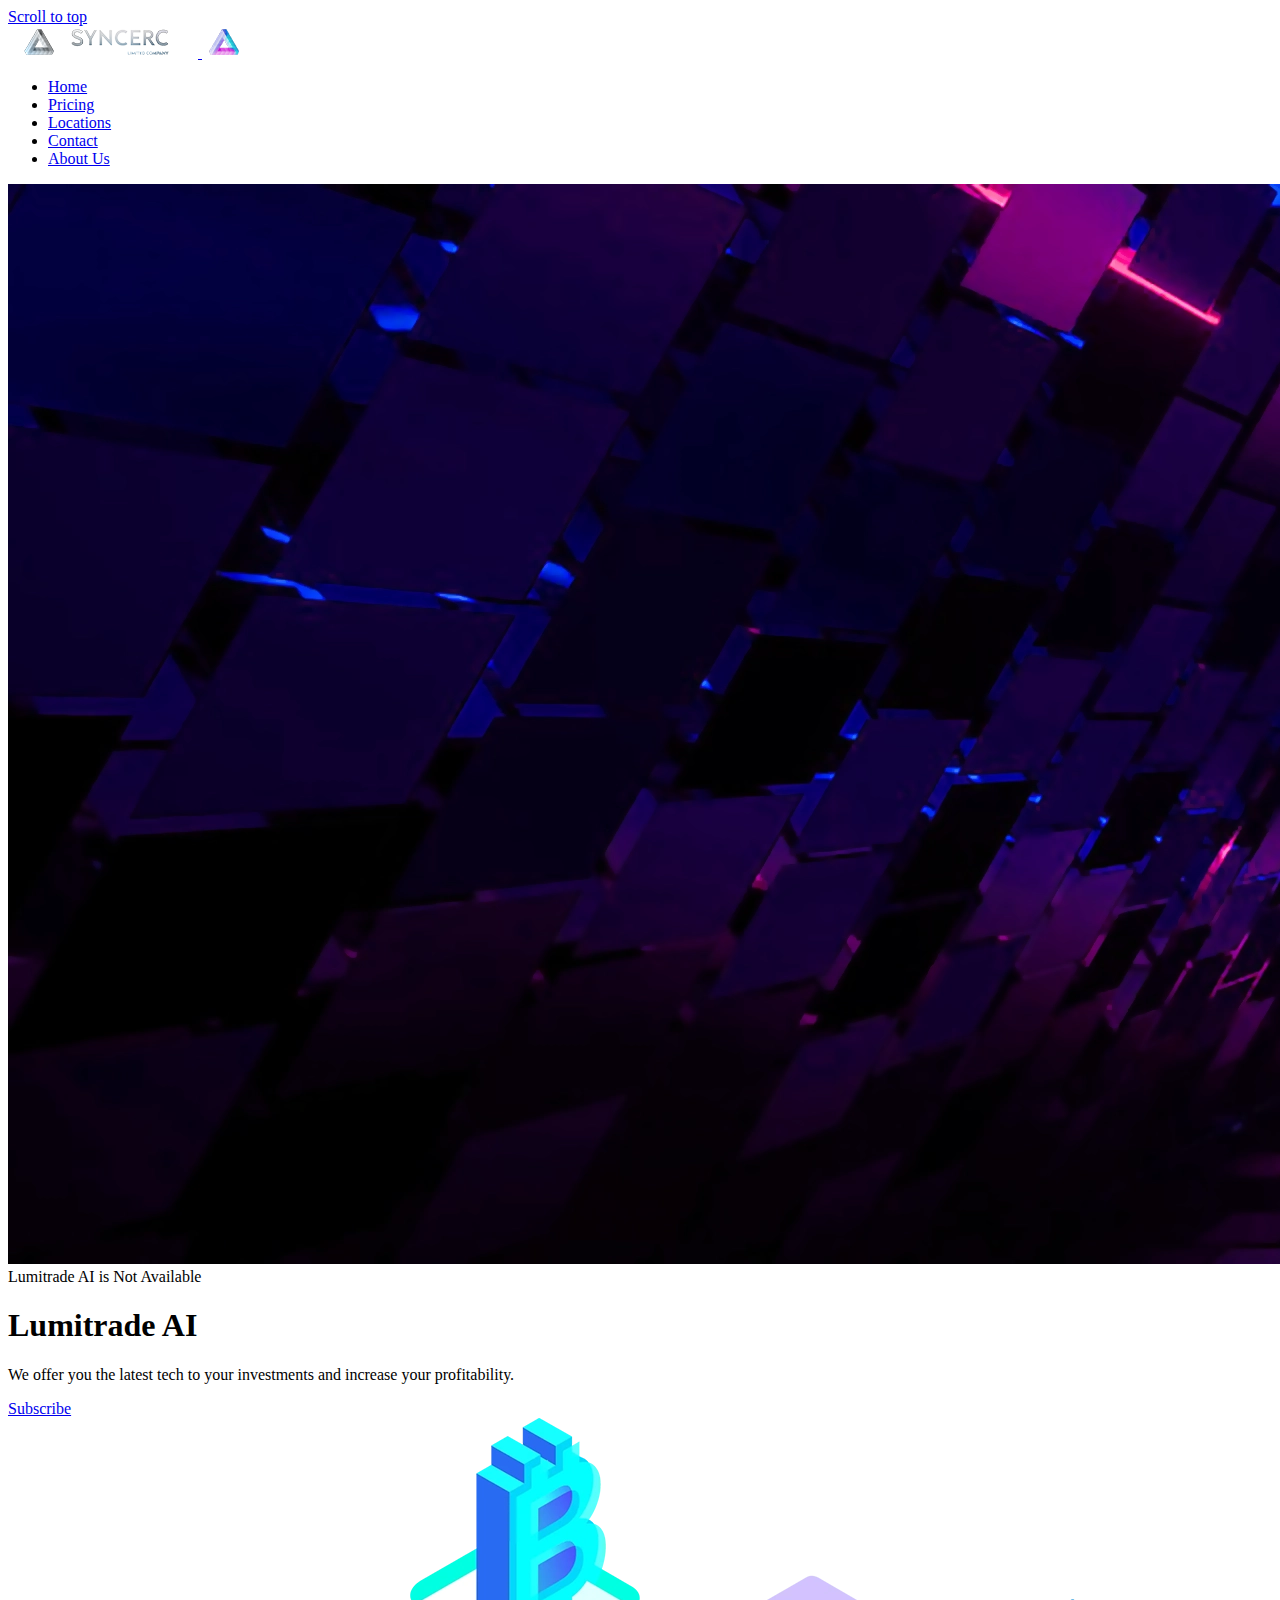
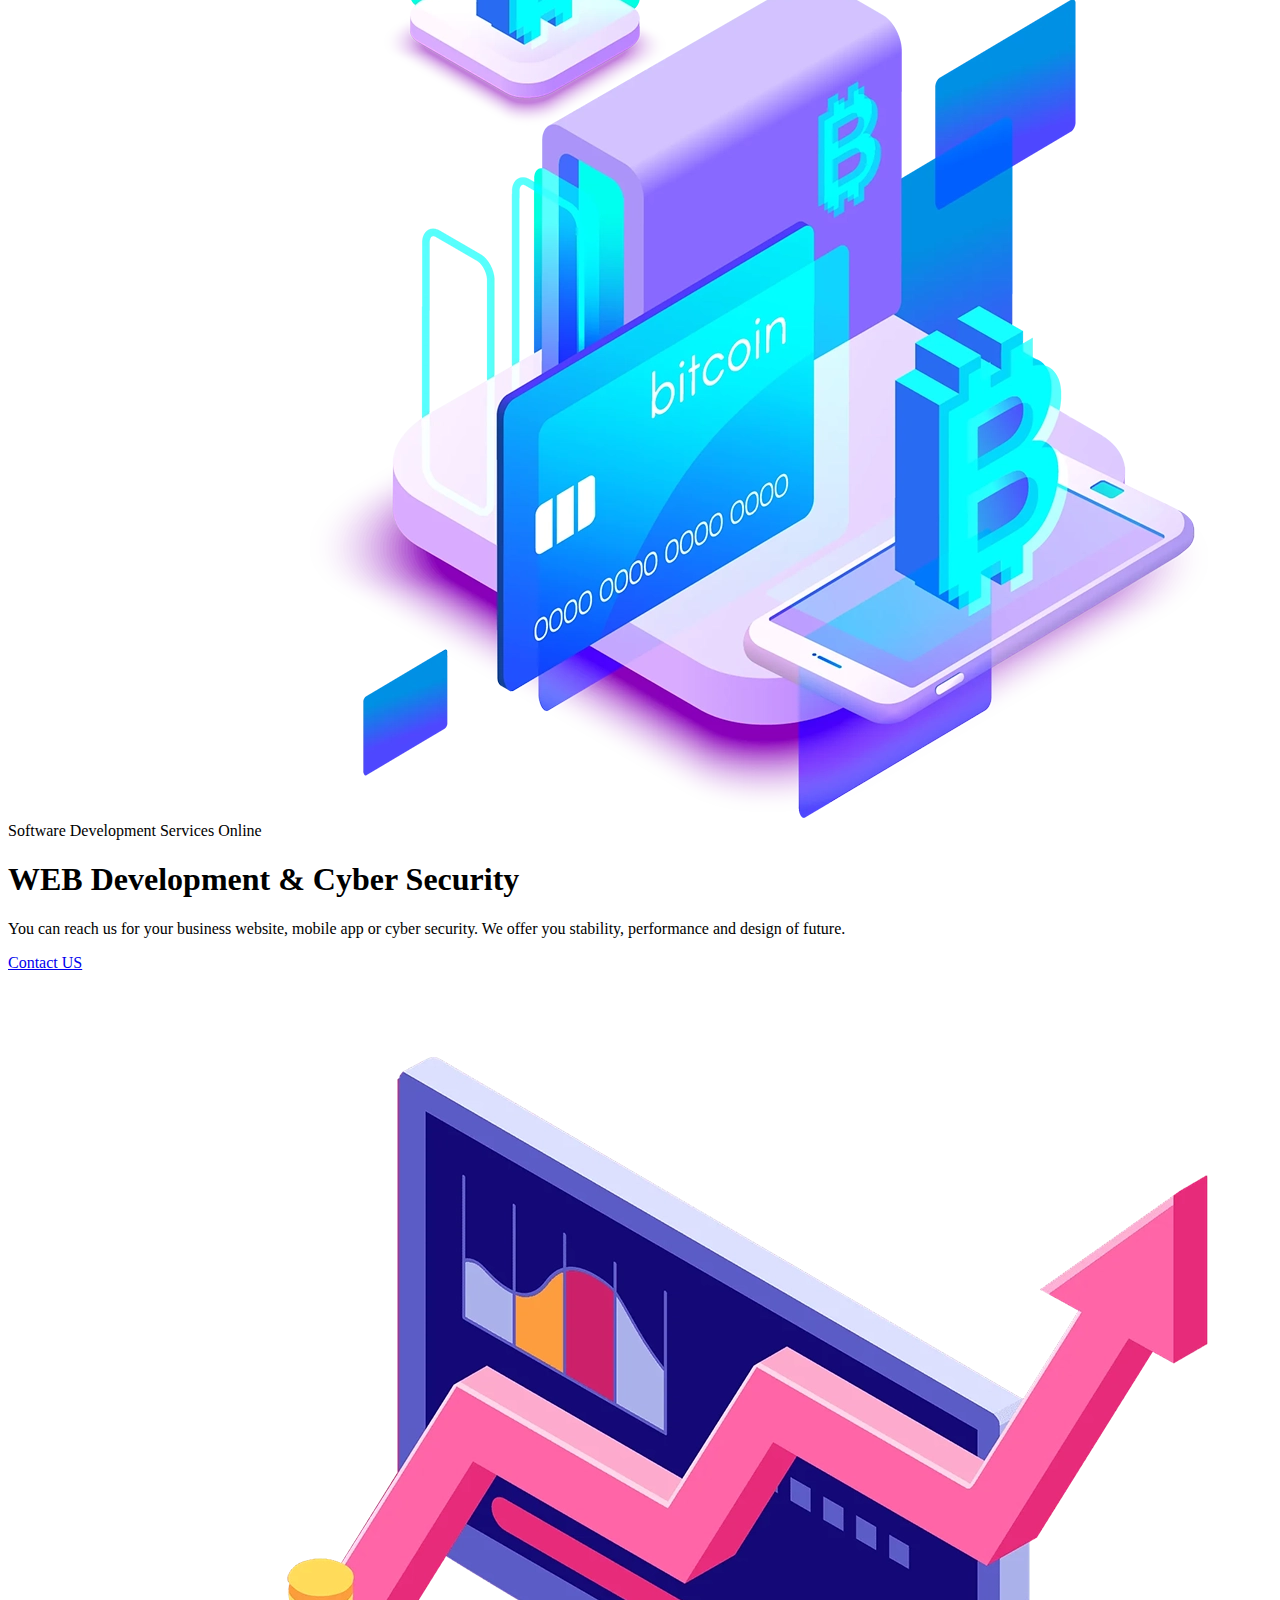
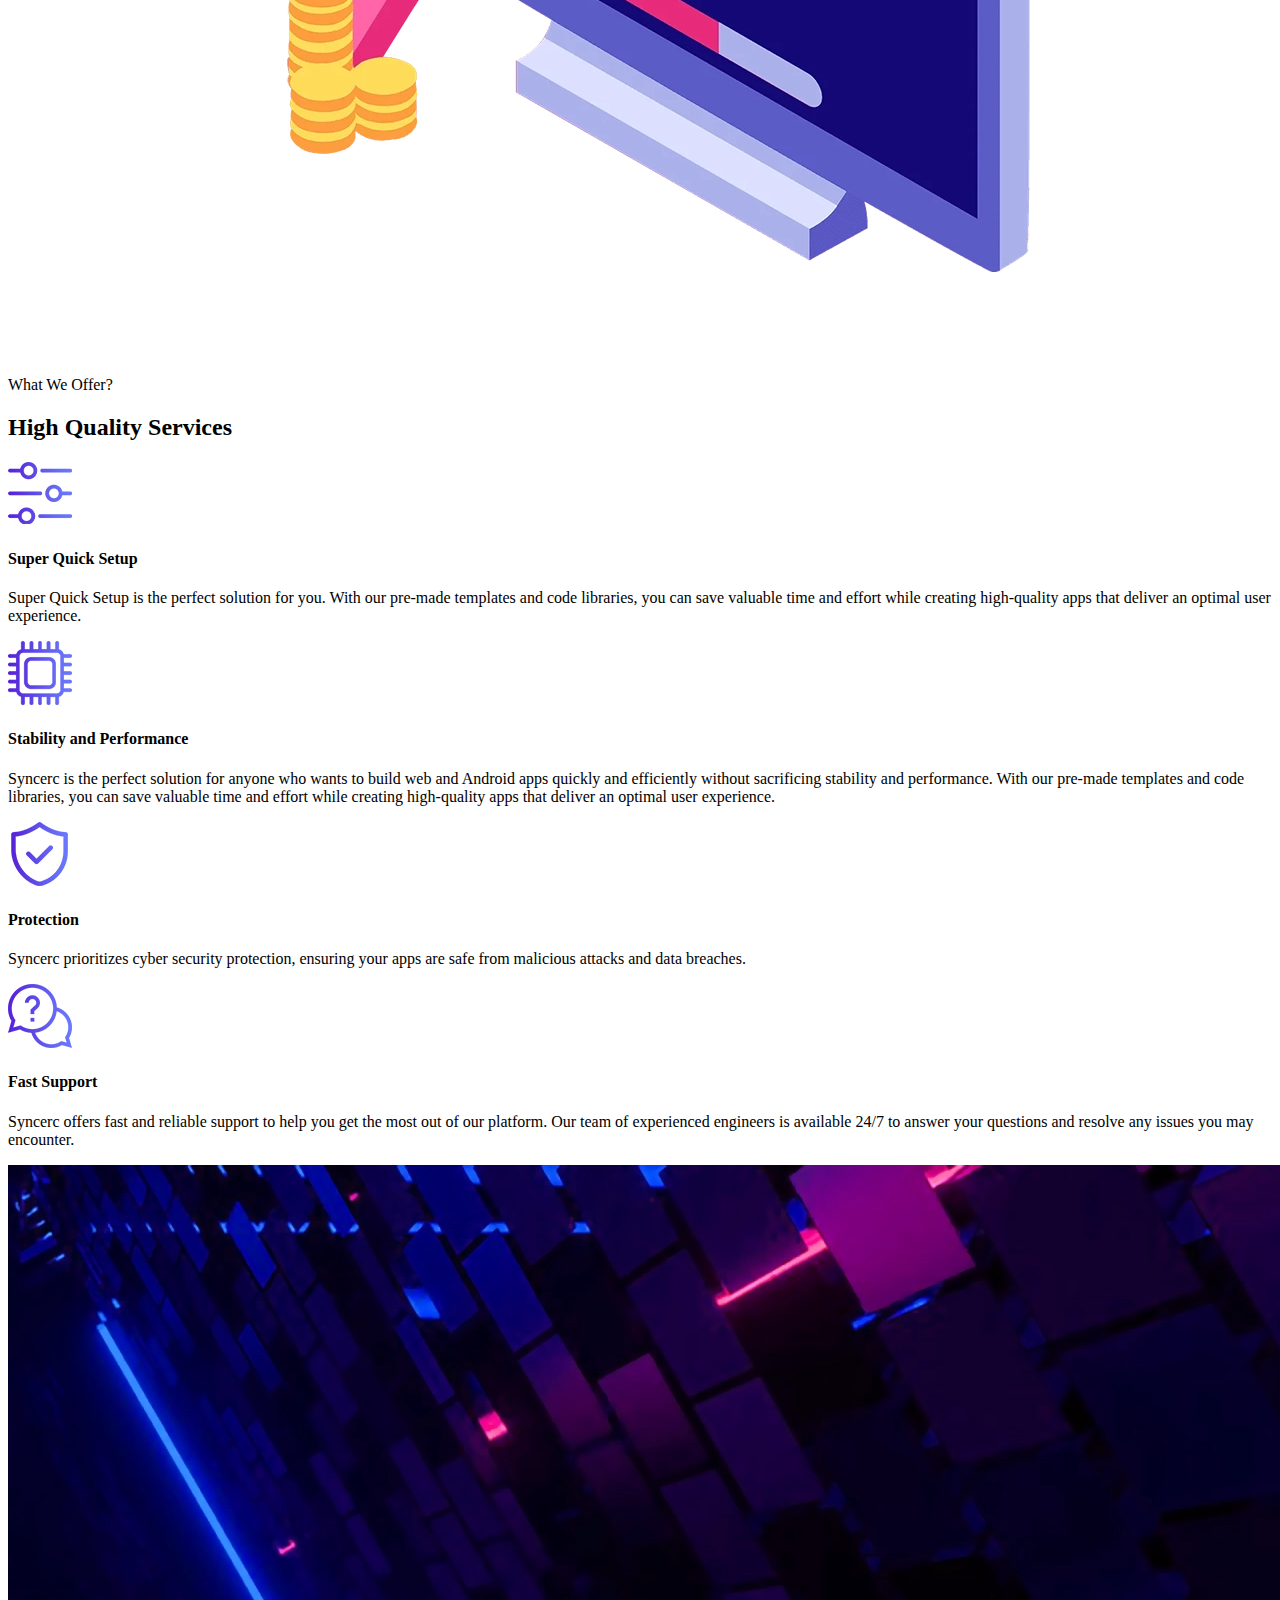
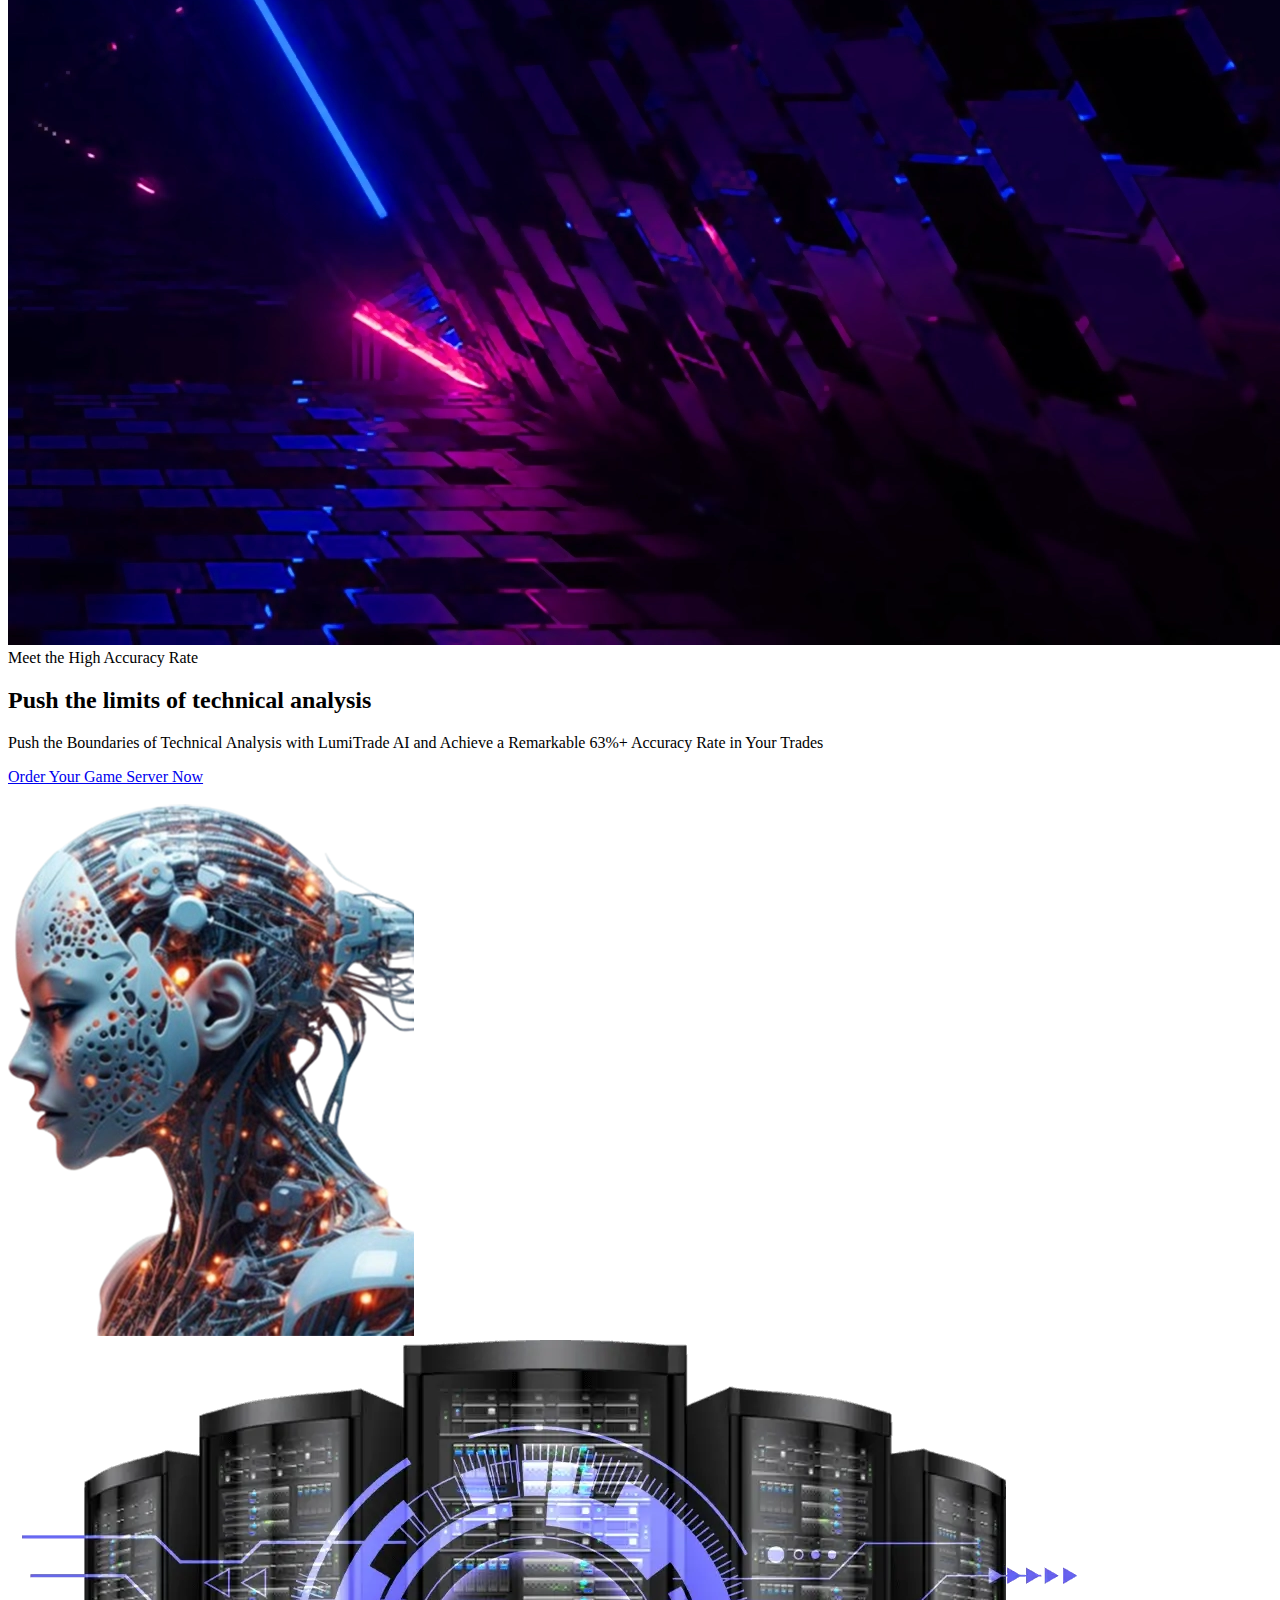
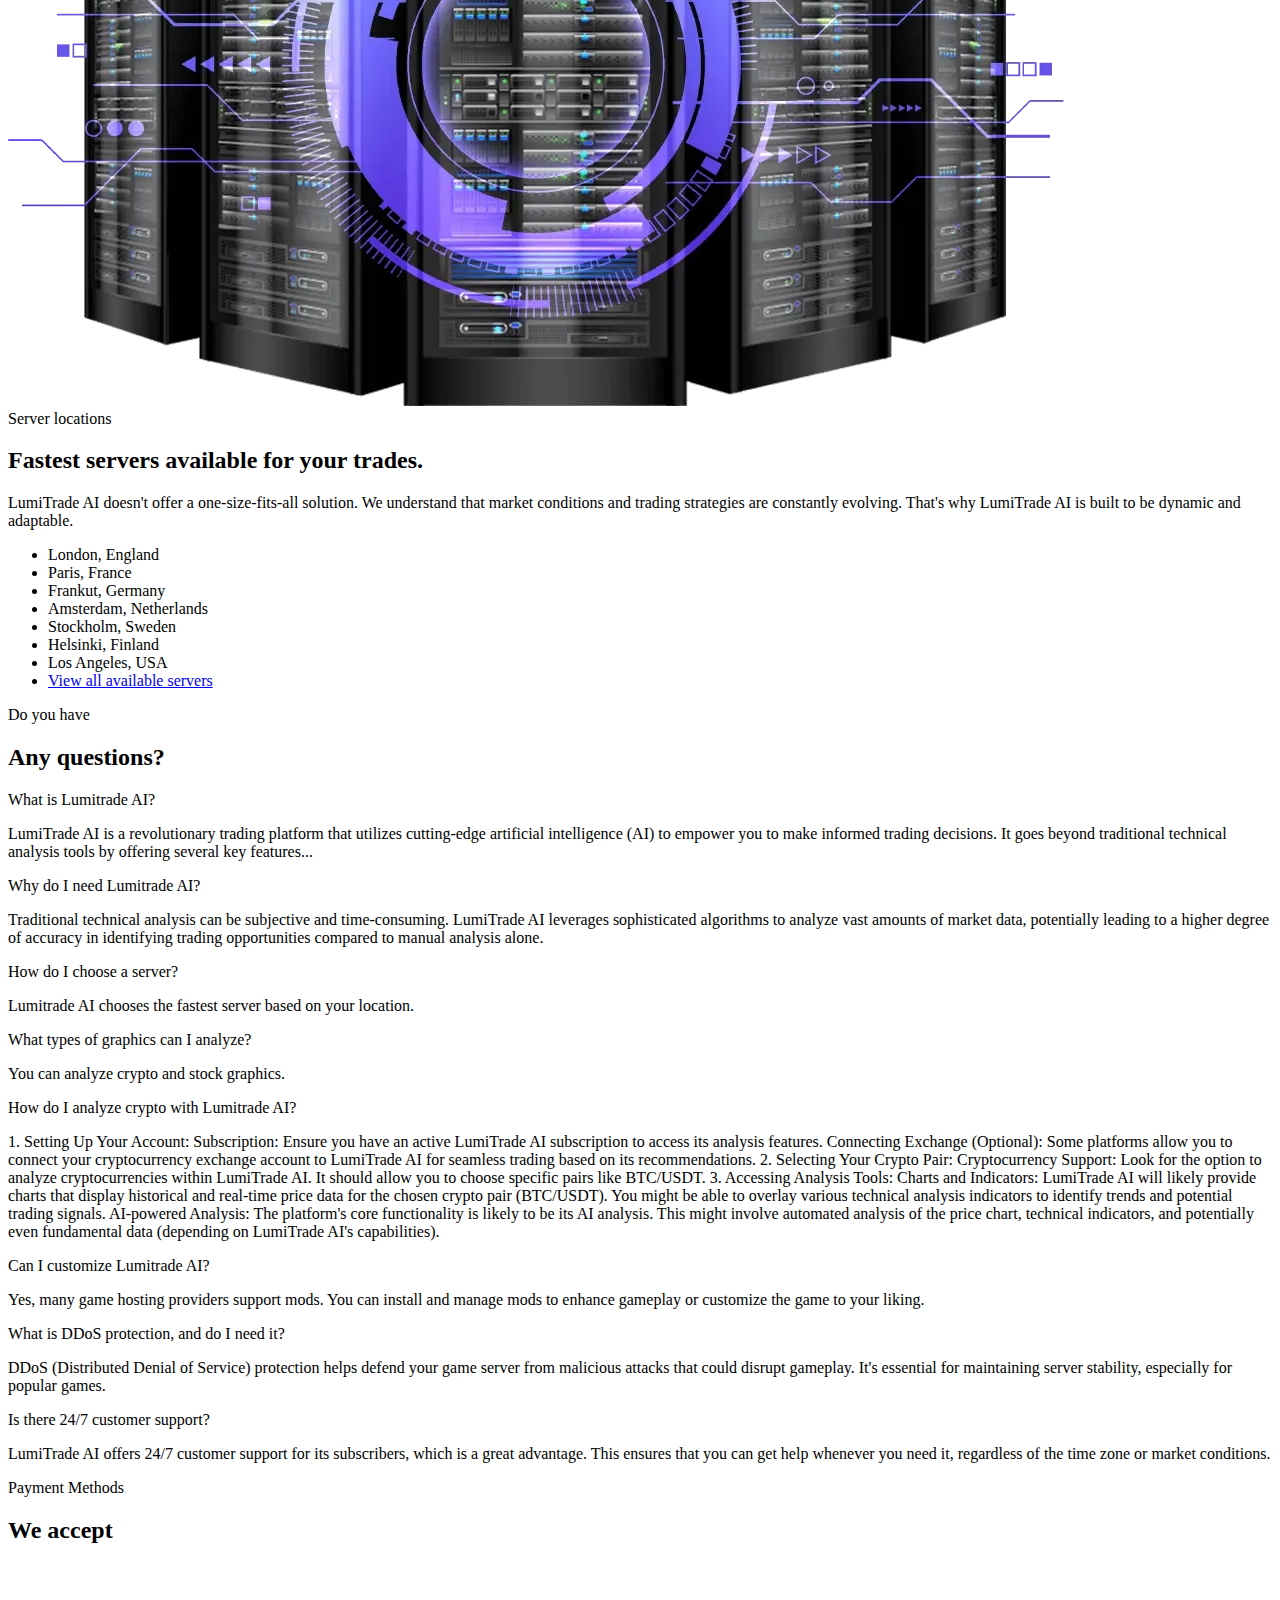
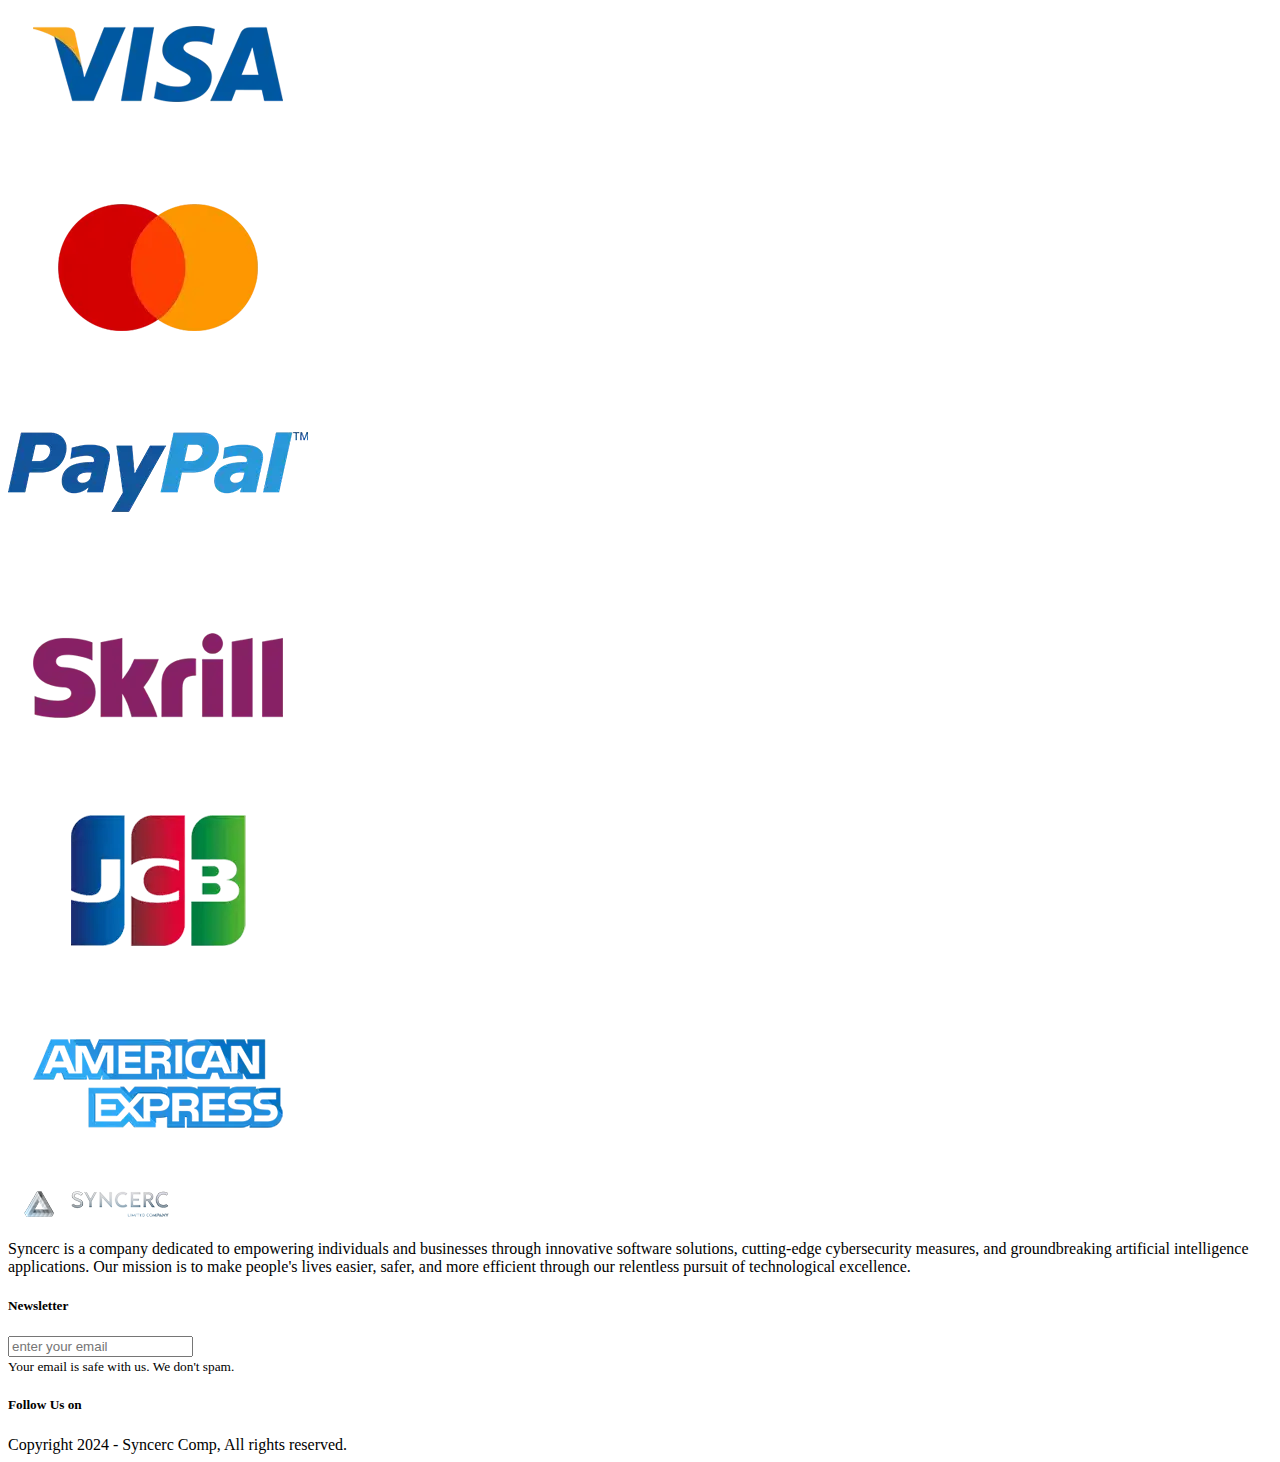
==== index.html @ 731612a6 "Add files via upload" ====
<!DOCTYPE html>
<html lang="en">


<head>
    <title>Syncerc</title>
    <link rel="icon" href="images/icon.png" type="image/gif" sizes="16x16">
    <meta content="text/html;charset=utf-8" http-equiv="Content-Type">
    <meta content="width=device-width, initial-scale=1.0" name="viewport" >
    <meta content="Syncerc - Game Hosting Website Template" name="description" >
    <meta content="syncerc, ai, artifical, trading, yapay, zeka, company, anahtarlar, ssh, nodemcu, şirket, mikail, üstüner, servers, lumitrade, deauther, technology, tech" name="keywords" >
    <meta content="syncerc" name="author" >
    <!-- CSS Files
    ================================================== -->
    <link href="css/bootstrap.min.css" rel="stylesheet" type="text/css" id="bootstrap">
    <link href="css/plugins.css" rel="stylesheet" type="text/css" >
    <link href="css/swiper.css" rel="stylesheet" type="text/css" >
    <link href="css/style.css" rel="stylesheet" type="text/css" >
    <link href="css/coloring.css" rel="stylesheet" type="text/css" >
    <!-- color scheme -->
    <link id="colors" href="css/colors/scheme-03.css" rel="stylesheet" type="text/css" >

</head>

<body class="dark-scheme">
    <div id="wrapper">
        <div class="float-text show-on-scroll">
            <span><a href="#">Scroll to top</a></span>
        </div>
        <div class="scrollbar-v show-on-scroll"></div>
        <!-- page preloader begin -->
        <div id="de-loader"></div>
        <!-- page preloader close -->

        <!-- header begin -->
        <header class="transparent">
            <div class="container">
                <div class="row">
                    <div class="col-md-12">
                        <div class="de-flex sm-pt10">
                            <div class="de-flex-col">
                                <div class="de-flex-col">
                                    <!-- logo begin -->
                                    <div id="logo">
                                        <a href="index.html">
                                            <img class="logo-main" src="images/logo.png" alt="" >
                                            <img class="logo-mobile" src="images/logo-mobile.png" alt="" >
                                        </a>
                                    </div>
                                    <!-- logo close -->
                                </div>
                            </div>
                            <div class="de-flex-col header-col-mid">
                                <ul id="mainmenu">
                                    <li><a class="menu-item" href="index.html">Home</a>
                                    </li>
                                    <li>
                                        <a class="menu-item" href="pricing-table.html">Pricing</a>

                                    </li>
                                    
                                    <li><a class="menu-item" href="locations.html">Locations</a></li>
                                    <li><a class="menu-item" href="contact.html">Contact</a>

                                    </li>
                                    <li><a class="menu-item" href="about.html">About Us</a>
                                        </ul>
                                    </li>

                                </ul>
                            </div>
                            
                        </div>
                    </div>
                </div>
            </div>
        </header>
        <!-- header close -->
        <!-- content begin -->
        <div class="no-bottom no-top" id="content">

            <div id="top"></div>

            <section class="no-top no-bottom sm-pt100  position-relative z-1000 jarallax">
                <img src="images/background/7.webp" class="jarallax-img" alt="">
                <div class="de-gradient-edge-bottom"></div>
                <div class="v-center">
                    <div id="swiper" class="swiper">
                      <!-- Additional required wrapper -->
                      <div class="swiper-wrapper">
                        <!-- Slides -->
                        <div class="swiper-slide no-bg">
                            <div class="swiper-inner">
                                <div class="sw-caption">
                                    <div class="container">
                                        <div class="row gx-4 align-items-center">
                                            <div class="spacer-single"></div>
                                            <div class="col-lg-5 mb-sm-30">
                                                <div class="subtitle blink mb-4">Lumitrade AI is Not Available</div>
                                                <h1 class="slider-title s2 text-uppercase mb-1">Lumitrade AI</h1>
                                                <p class="slider-text">We offer you the latest tech to your investments and increase your profitability.</p>
                                                <div class="spacer-10"></div>
                                                <a class="btn-main mb10" href="#"><span>Subscribe</span></a>
                                            </div>

                                            <div class="col-lg-7">
                                                <img src="images/slider/1.webp" class="img-fluid sw-image" alt="">
                                            </div>
                                        </div>
                                    </div>
                                </div>                                
                            </div>                            
                        </div>
                        
                        <!-- Slides -->
                        <div class="swiper-slide no-bg">
                            <div class="swiper-inner">
                                <div class="sw-caption">
                                    <div class="container">
                                        <div class="row gx-4 align-items-center">
                                            <div class="spacer-single"></div>
                                            <div class="col-lg-5 mb-sm-30">
                                                <div class="subtitle blink mb-4">Software Development Services Online</div>
                                                <h1 class="slider-title s2 text-uppercase mb-1">WEB Development & Cyber Security</h1>
                                                <p class="slider-text">You can reach us for your business website, mobile app or cyber security. We offer you stability, performance and design of future.</p>
                                                <div class="spacer-10"></div>
                                                <a class="btn-main mb10" href="contact.html"><span>Contact US</span></a>
                                            </div>

                                            <div class="col-lg-7">
                                                <img src="images/slider/2.webp" class="img-fluid sw-image" alt="">
                                            </div>
                                        </div>
                                    </div>
                                </div>                                
                            </div>                            
                        </div>
                        

                      </div>
                      <!-- If we need pagination -->
                      <div class="swiper-pagination"></div>

                      <!-- If we need navigation buttons -->
                      <div class="swiper-button-prev"></div>
                      <div class="swiper-button-next"></div>

                      <!-- If we need scrollbar -->
                      <div class="swiper-scrollbar"></div>
                    </div>
                </div>
            </section>

            <section class="no-bottom">
                <div class="container">
                    <div class="row">
                        <div class="col-lg-6">
                            <div class="subtitle wow fadeInUp mb-3">What We Offer?</div>
                            <h2 class="wow fadeInUp mb20" data-wow-delay=".2s"><span class="text-gradient">High Quality</span> Services</h2>
                        </div>

                        <div class="col-lg-6"></div>

                        <div class="col-lg-3 col-md-6 mb-sm-20 wow fadeInRight" data-wow-delay="0s">
                            <div>
                                <img src="images/icons/1.png" class="mb20" alt="">
                                <h4>Super Quick Setup</h4>
                                <p>Super Quick Setup is the perfect solution for you. With our pre-made templates and code libraries, you can save valuable time and effort while creating high-quality apps that deliver an optimal user experience.</p>
                            </div>
                        </div>

                        <div class="col-lg-3 col-md-6 mb-sm-20 wow fadeInRight" data-wow-delay=".2s">
                            <div>
                                <img src="images/icons/2.png" class="mb20" alt="">
                                <h4>Stability and Performance</h4>
                                <p>Syncerc is the perfect solution for anyone who wants to build web and Android apps quickly and efficiently without sacrificing stability and performance. With our pre-made templates and code libraries, you can save valuable time and effort while creating high-quality apps that deliver an optimal user experience.</p>
                            </div>
                        </div>

                        <div class="col-lg-3 col-md-6 mb-sm-20 wow fadeInRight" data-wow-delay=".4s">
                            <div>
                                <img src="images/icons/3.png" class="mb20" alt="">
                                <h4>Protection</h4>
                                <p>Syncerc prioritizes cyber security protection, ensuring your apps are safe from malicious attacks and data breaches.</p>
                            </div>
                        </div>

                        <div class="col-lg-3 col-md-6 mb-sm-20 wow fadeInRight" data-wow-delay=".6s">
                            <div>
                                <img src="images/icons/4.png" class="mb20" alt="">
                                <h4>Fast Support</h4>
                                <p>Syncerc  offers fast and reliable support to help you get the most out of our platform. Our team of experienced engineers is available 24/7 to answer your questions and resolve any issues you may encounter.</p>
                            </div>
                        </div>
                    </div>
                </div>
            </section>
        <!-- header begin -->
         <!-- header begin 
            <section class="jarallax">
                <img src="images/background/9.webp" class="jarallax-img" alt="">
                <div class="de-gradient-edge-top"></div>
                <div class="de-gradient-edge-bottom"></div>
                <div class="container z-1000">
                    <div class="row align-items-center">
                        <div class="col-lg-6">
                            <div class="subtitle wow fadeInUp mb-3">Most complete</div>
                            <h2 class="wow fadeInUp mb20" data-wow-delay=".2s">Game <span class="text-gradient">Collection</span></h2>
                        </div>
                        <div class="col-lg-6 text-lg-end">
                            <a class="btn-main mb-sm-30" href="pricing-table.html"><span>View all games</span></a>
                        </div>
                    </div>
                    <div class="row g-4 sequence">
                        <div class="col-lg-3 col-md-6 gallery-item">
                            <div class="de-item wow">
                                <div class="d-overlay">
                                    <div class="d-label">
                                        20% OFF
                                    </div>
                                    <div class="d-text">
                                        <h4>Thunder and City</h4>
                                        <p class="d-price">Starting at <span class="price">$14.99</span></p>
                                        <a class="btn-main btn-fullwidth" href="pricing-table.html"><span>Order Now</span></a>
                                    </div>
                                </div>
                                <img src="images/covers/1.webp" class="img-fluid " alt="">
                            </div>
                        </div>

                        <div class="col-lg-3 col-md-6 gallery-item">
                            <div class="de-item wow">
                                <div class="d-overlay">
                                    <div class="d-label">
                                        20% OFF
                                    </div>
                                    <div class="d-text">
                                        <h4>Mystic Racing Z</h4>
                                        <p class="d-price">Starting at <span class="price">$14.99</span></p>
                                        <a class="btn-main btn-fullwidth" href="pricing-table.html"><span>Order Now</span></a>
                                    </div>
                                </div>
                                <img src="images/covers/2.webp" class="img-fluid " alt="">
                            </div>
                        </div>

                        <div class="col-lg-3 col-md-6 gallery-item">
                            <div class="de-item wow">
                                <div class="d-overlay">
                                    <div class="d-label">
                                        20% OFF
                                    </div>
                                    <div class="d-text">
                                        <h4>Silent Wrath</h4>
                                        <p class="d-price">Starting at <span class="price">$14.99</span></p>
                                        <a class="btn-main btn-fullwidth" href="pricing-table.html"><span>Order Now</span></a>
                                    </div>
                                </div>
                                <img src="images/covers/3.webp" class="img-fluid " alt="">
                            </div>
                        </div>

                        <div class="col-lg-3 col-md-6 gallery-item">
                            <div class="de-item wow">
                                <div class="d-overlay">
                                    <div class="d-label">
                                        20% OFF
                                    </div>
                                    <div class="d-text">
                                        <h4>Funk Dungeon</h4>
                                        <p class="d-price">Starting at <span class="price">$14.99</span></p>
                                        <a class="btn-main btn-fullwidth" href="pricing-table.html"><span>Order Now</span></a>
                                    </div>
                                </div>
                                <img src="images/covers/4.webp" class="img-fluid " alt="">
                            </div>
                        </div>

                        <div class="col-lg-3 col-md-6 gallery-item">
                            <div class="de-item wow">
                                <div class="d-overlay">
                                    <div class="d-label">
                                        20% OFF
                                    </div>
                                    <div class="d-text">
                                        <h4>Galactic Odyssey</h4>
                                        <p class="d-price">Starting at <span class="price">$14.99</span></p>
                                        <a class="btn-main btn-fullwidth" href="pricing-table.html"><span>Order Now</span></a>
                                    </div>
                                </div>
                                <img src="images/covers/5.webp" class="img-fluid " alt="">
                            </div>
                        </div>

                        <div class="col-lg-3 col-md-6 gallery-item">
                            <div class="de-item wow">
                                <div class="d-overlay">
                                    <div class="d-label">
                                        20% OFF
                                    </div>
                                    <div class="d-text">
                                        <h4>Warfare Legends</h4>
                                        <p class="d-price">Starting at <span class="price">$14.99</span></p>
                                        <a class="btn-main btn-fullwidth" href="pricing-table.html"><span>Order Now</span></a>
                                    </div>
                                </div>
                                <img src="images/covers/6.webp" class="img-fluid " alt="">
                            </div>
                        </div>

                        <div class="col-lg-3 col-md-6 gallery-item">
                            <div class="de-item wow">
                                <div class="d-overlay">
                                    <div class="d-label">
                                        20% OFF
                                    </div>
                                    <div class="d-text">
                                        <h4>Raceway Revolution</h4>
                                        <p class="d-price">Starting at <span class="price">$14.99</span></p>
                                        <a class="btn-main btn-fullwidth" href="pricing-table.html"><span>Order Now</span></a>
                                    </div>
                                </div>
                                <img src="images/covers/7.webp" class="img-fluid " alt="">
                            </div>
                        </div>

                        <div class="col-lg-3 col-md-6 gallery-item sandbox">
                            <div class="de-item wow">
                                <div class="d-overlay">
                                    <div class="d-label">
                                        20% OFF
                                    </div>
                                    <div class="d-text">
                                        <h4>Starborne Odyssey</h4>
                                        <p class="d-price">Starting at <span class="price">$14.99</span></p>
                                        <a class="btn-main btn-fullwidth" href="pricing-table.html"><span>Order Now</span></a>
                                    </div>
                                </div>
                                <img src="images/covers/8.webp" class="img-fluid" alt="">
                            </div>
                        </div>

                    </div>
                </div>
            </section>
-->
            <section class="no-bottom">
                <div class="container">
                    <div class="row">
                        <div class="col-lg-12">
                            <div class="padding60 sm-padding40 sm-p-2 jarallax position-relative">
                                <img src="images/background/8.webp" class="jarallax-img" alt="">
                                <div class="row">
                                    <div class="col-lg-6">
                                        <div class="subtitle wow fadeInUp mb-3">Meet the High Accuracy Rate</div>
                                        <h2 class="wow fadeInUp" data-wow-delay=".2s"><span class="text-gradient">Push</span> the limits of technical analysis</h2>
                                        <p class="wow fadeInUp">Push the Boundaries of Technical Analysis with LumiTrade AI and Achieve a Remarkable 63%+ Accuracy Rate in Your Trades</p>
                                        <div class="spacer-10"></div>
                                        <a class="btn-main mb10 wow fadeInUp" href="pricing-table.html"><span>Order Your Game Server Now</span></a>
                                    </div>
                                </div>

                                <img src="images/misc/avatar.webp" class="sm-hide position-absolute bottom-0 end-0 wow fadeIn"  alt="">
                            </div>
                        </div>
                    </div>
                </div>
            </section>
        <!-- header begin 
            <section class="no-bottom">
                <div class="container">
                    <div class="row">
                        <div class="col-md-12">
                            <div class="subtitle mb20">Customer reviews</div>
                            <h2 class="wow fadeInUp"><span class="text-gradient">4.85</span> out of 5</h2>
                            <div class="spacer-20"></div>
                        </div>
                    </div>
                </div>
                <div class="container-fluid">
                    <div class="row">
                        <div class="owl-carousel owl-theme wow fadeInUp" id="testimonial-carousel">
                            <div class="item">
                                <div class="de_testi type-2">
                                    <blockquote>
                                        <div class="de-rating-ext">
                                            <span class="d-stars">
                                                <i class="fa fa-star"></i>
                                                <i class="fa fa-star"></i>
                                                <i class="fa fa-star"></i>
                                                <i class="fa fa-star"></i>
                                                <i class="fa fa-star"></i>
                                            </span>
                                        </div>
                                        <p>"I've been using Syncerc for my game server needs, and I couldn't be happier. The server uptime is fantastic, and the customer support team is always quick to assist with any issues."
                                        </p>
                                        <div class="de_testi_by">
                                            <img alt="" src="images/people/1.jpg"> <span>Michael S.</span>
                                        </div>
                                    </blockquote>
                                </div>
                            </div>
                            <div class="item">
                                <div class="de_testi type-2">
                                    <blockquote>
                                        <div class="de-rating-ext">
                                            <span class="d-stars">
                                                <i class="fa fa-star"></i>
                                                <i class="fa fa-star"></i>
                                                <i class="fa fa-star"></i>
                                                <i class="fa fa-star"></i>
                                                <i class="fa fa-star"></i>
                                            </span>
                                        </div>
                                        <p>"Running a game server used to be a hassle, but Syncerc makes it easy. The control panel is user-friendly, and I love how they handle server maintenance and updates."</p>
                                        <div class="de_testi_by">
                                            <img alt="" src="images/people/2.jpg"> <span>Robert L.</span>
                                        </div>
                                    </blockquote>
                                </div>
                            </div>
                            <div class="item">
                                <div class="de_testi type-2">
                                    <blockquote>
                                        <div class="de-rating-ext">
                                            <span class="d-stars">
                                                <i class="fa fa-star"></i>
                                                <i class="fa fa-star"></i>
                                                <i class="fa fa-star"></i>
                                                <i class="fa fa-star"></i>
                                                <i class="fa fa-star"></i>
                                            </span>
                                        </div>
                                        <p>"I've tried several hosting providers in the past, and Syncerc is by far the best. Their server performance is top-notch, and I've never experienced lag while playing with friends."</p>
                                        <div class="de_testi_by">
                                            <img alt="" src="images/people/3.jpg"> <span>Jake M.</span>
                                        </div>
                                    </blockquote>
                                </div>
                            </div>
                            <div class="item">
                                <div class="de_testi type-2">
                                    <blockquote>
                                        <div class="de-rating-ext">
                                            <span class="d-stars">
                                                <i class="fa fa-star"></i>
                                                <i class="fa fa-star"></i>
                                                <i class="fa fa-star"></i>
                                                <i class="fa fa-star"></i>
                                                <i class="fa fa-star"></i>
                                            </span>
                                        </div>
                                        <p>As a new server owner, I was worried about setup and configuration, but Syncerc made it a breeze. They have detailed tutorials and helpful support, which made the process smooth."</p>
                                        <div class="de_testi_by">
                                            <img alt="" src="images/people/4.jpg"> <span>Alex P.</span>
                                        </div>
                                    </blockquote>
                                </div>
                            </div>
                            <div class="item">
                                <div class="de_testi type-2">
                                    <blockquote>
                                        <div class="de-rating-ext">
                                            <span class="d-stars">
                                                <i class="fa fa-star"></i>
                                                <i class="fa fa-star"></i>
                                                <i class="fa fa-star"></i>
                                                <i class="fa fa-star"></i>
                                                <i class="fa fa-star"></i>
                                            </span>
                                        </div>
                                        <p>"The flexibility Syncerc offers is incredible. I can easily switch between game servers or even host multiple games on the same plan. It's a gamer's dream come true!"</p>
                                        <div class="de_testi_by">
                                            <img alt="" src="images/people/5.jpg"> <span>Carlos R.</span>
                                        </div>
                                    </blockquote>
                                </div>
                            </div>
                            <div class="item">
                                <div class="de_testi type-2">
                                    <blockquote>
                                        <div class="de-rating-ext">
                                            <span class="d-stars">
                                                <i class="fa fa-star"></i>
                                                <i class="fa fa-star"></i>
                                                <i class="fa fa-star"></i>
                                                <i class="fa fa-star"></i>
                                                <i class="fa fa-star"></i>
                                            </span>
                                        </div>
                                        <p>"I've been a loyal customer of Syncerc for years now. Their dedication to keeping their hardware up-to-date ensures my gaming experience is always optimal."</p>
                                        <div class="de_testi_by">
                                            <img alt="" src="images/people/6.jpg"> <span>Edward B.</span>
                                        </div>
                                    </blockquote>
                                </div>
                            </div>
                            <div class="item">
                                <div class="de_testi type-2">
                                    <blockquote>
                                        <div class="de-rating-ext">
                                            <span class="d-stars">
                                                <i class="fa fa-star"></i>
                                                <i class="fa fa-star"></i>
                                                <i class="fa fa-star"></i>
                                                <i class="fa fa-star"></i>
                                                <i class="fa fa-star"></i>
                                            </span>
                                        </div>
                                        <p>"When our community needed a reliable server for our esports tournaments, we turned to Syncerc, and they've never let us down. Their servers are perfect for competitive gaming."</p>
                                        <div class="de_testi_by">
                                            <img alt="" src="images/people/7.jpg"> <span>Daniel H.</span>
                                        </div>
                                    </blockquote>
                                </div>
                            </div>
                            <div class="item">
                                <div class="de_testi type-2">
                                    <blockquote>
                                        <div class="de-rating-ext">
                                            <span class="d-stars">
                                                <i class="fa fa-star"></i>
                                                <i class="fa fa-star"></i>
                                                <i class="fa fa-star"></i>
                                                <i class="fa fa-star"></i>
                                                <i class="fa fa-star"></i>
                                            </span>
                                        </div>
                                        <p>"The DDoS protection from Syncerc is a lifesaver. We used to get attacked regularly, but since switching to their servers, we haven't had any downtime."</p>
                                        <div class="de_testi_by">
                                            <img alt="" src="images/people/8.jpg"> <span>Bryan G.</span>
                                        </div>
                                    </blockquote>
                                </div>
                            </div>
                        </div>
                    </div>
                </div>
            </section>
-->
            <section class="no-bottom">
                <div class="container">
                    <div class="row align-items-center gx-5">
                        <div class="col-lg-6">
                            <img src="images/misc/server.webp" class="img-fluid mb-sm-30 wow fadeIn" alt="">
                        </div>

                        <div class="col-lg-6">
                            <div class="subtitle wow fadeInUp mb-3">Server locations</div>
                            <h2 class="wow fadeInUp" data-wow-delay=".2s"><span class="text-gradient">Fastest</span> servers available for your trades.</h2>
                            <p class="wow fadeInUp">LumiTrade AI doesn't offer a one-size-fits-all solution.  We understand that market conditions and trading strategies are constantly evolving. That's why LumiTrade AI is built to be dynamic and adaptable.</p>

                            <ul class="de-server s2 wow fadeInUp">
                                <li>London, England</li>
                                <li>Paris, France</li>
                                <li>Frankut, Germany</li>
                                <li>Amsterdam, Netherlands</li>
                                <li>Stockholm, Sweden</li>
                                <li>Helsinki, Finland</li>
                                <li>Los Angeles, USA</li>
                                <li><a href="locations.html">View all available servers</a></li>
                            </ul>

                        </div>
                    </div>
                </div>
            </section>

            <section class="no-top no-bottom">
                <div class="container">
                    <div class="row">
                        <div class="col-lg-6">                            
                            <div class="subtitle wow fadeInUp mb-3">Do you have</div>
                            <h2 class="wow fadeInUp mb20" data-wow-delay=".2s">Any <span class="text-gradient">questions?</span></h2>
                        </div>

                        <div class="clearfix"></div>

                        <div class="col-lg-6">
                            <div class="accordion s2 wow fadeInUp">
                                <div class="accordion-section">
                                    <div class="accordion-section-title" data-tab="#accordion-a1">
                                        What is Lumitrade AI?
                                    </div>
                                    <div class="accordion-section-content" id="accordion-a1">
                                        <p>
                                            LumiTrade AI is a revolutionary trading platform that utilizes cutting-edge artificial intelligence (AI) to empower you to make informed trading decisions. It goes beyond traditional technical analysis tools by offering several key features...</p>
                                    </div>
                                    <div class="accordion-section-title" data-tab="#accordion-a2">
                                        Why do I need Lumitrade AI?
                                    </div>
                                    <div class="accordion-section-content" id="accordion-a2">
                                        <p>Traditional technical analysis can be subjective and time-consuming. LumiTrade AI leverages sophisticated algorithms to analyze vast amounts of market data, potentially leading to a higher degree of accuracy in identifying trading opportunities compared to manual analysis alone.</p>
                                    </div>                                        
                                    <div class="accordion-section-title" data-tab="#accordion-a3">
                                        How do I choose a server?
                                    </div>
                                    <div class="accordion-section-content" id="accordion-a3">
                                        <p>Lumitrade AI chooses the fastest server based on your location.</p>
                                    </div>
                                    <div class="accordion-section-title" data-tab="#accordion-a4">
                                        What types of graphics can I analyze?
                                    </div>
                                    <div class="accordion-section-content" id="accordion-a4">
                                        <p>You can analyze crypto and stock graphics.</p>
                                    </div>
                                </div>
                            </div>
                        </div>

                        <div class="col-lg-6">
                            <div class="accordion s2 wow fadeInUp">
                                <div class="accordion-section">
                                    <div class="accordion-section-title" data-tab="#accordion-b1">
                                        How do I analyze crypto with Lumitrade AI?
                                    </div>
                                    <div class="accordion-section-content" id="accordion-b1">
                                        <p>1. Setting Up Your Account:

                                            Subscription: Ensure you have an active LumiTrade AI subscription to access its analysis features.
                                            Connecting Exchange (Optional): Some platforms allow you to connect your cryptocurrency exchange account to LumiTrade AI for seamless trading based on its recommendations.
                                            2. Selecting Your Crypto Pair:
                                            
                                            Cryptocurrency Support: Look for the option to analyze cryptocurrencies within LumiTrade AI. It should allow you to choose specific pairs like BTC/USDT.
                                            3. Accessing Analysis Tools:
                                            
                                            Charts and Indicators: LumiTrade AI will likely provide charts that display historical and real-time price data for the chosen crypto pair (BTC/USDT). You might be able to overlay various technical analysis indicators to identify trends and potential trading signals.
                                            AI-powered Analysis: The platform's core functionality is likely to be its AI analysis. This might involve automated analysis of the price chart, technical indicators, and potentially even fundamental data (depending on LumiTrade AI's capabilities).</p>
                                    </div>
                                    <div class="accordion-section-title" data-tab="#accordion-b2">
                                        Can I customize Lumitrade AI?
                                    </div>
                                    <div class="accordion-section-content" id="accordion-b2">
                                        <p>Yes, many game hosting providers support mods. You can install and manage mods to enhance gameplay or customize the game to your liking.</p>
                                    </div>
                                    <div class="accordion-section-title" data-tab="#accordion-b3">
                                        What is DDoS protection, and do I need it?
                                    </div>
                                    <div class="accordion-section-content" id="accordion-b3">
                                        <p>DDoS (Distributed Denial of Service) protection helps defend your game server from malicious attacks that could disrupt gameplay. It's essential for maintaining server stability, especially for popular games.</p>
                                    </div>
                                    <div class="accordion-section-title" data-tab="#accordion-b5">
                                        Is there 24/7 customer support?
                                    </div>
                                    <div class="accordion-section-content" id="accordion-b5">
                                        <p>LumiTrade AI offers 24/7 customer support for its subscribers, which is a great advantage.  This ensures that you can get help whenever you need it, regardless of the time zone or market conditions.</p>
                                    </div>
                                </div>
                            </div>
                        </div>

                    </div>
                </div>
            </section>

            <section>
                <div class="container">
                    <div class="row align-items-center">
                        <div class="col-lg-6">
                            <div class="subtitle wow fadeInUp mb-3">Payment Methods</div>
                            <h2 class="wow fadeInUp" data-wow-delay=".2s">We <span class="text-gradient">accept</span></h2>
                        </div>
                        <div class="col-lg-6">
                            <div class="row g-4">
                                <div class="col-sm-2 col-4">
                                    <div class="p-2 rounded-10" data-bgcolor="rgba(255, 255, 255, .05)">
                                        <img src="images/payments/visa.webp" class="img-fluid" alt="">
                                    </div>
                                </div>
                                <div class="col-sm-2 col-4">
                                    <div class="p-2 rounded-10" data-bgcolor="rgba(255, 255, 255, .05)">
                                        <img src="images/payments/mastercard.webp" class="img-fluid" alt="">
                                    </div>
                                </div>
                                <div class="col-sm-2 col-4">
                                    <div class="p-2 rounded-10" data-bgcolor="rgba(255, 255, 255, .05)">
                                        <img src="images/payments/paypal.webp" class="img-fluid" alt="">
                                    </div>
                                </div>
                                <div class="col-sm-2 col-4">
                                    <div class="p-2 rounded-10" data-bgcolor="rgba(255, 255, 255, .05)">
                                        <img src="images/payments/skrill.webp" class="img-fluid" alt="">
                                    </div>
                                </div>
                                <div class="col-sm-2 col-4">
                                    <div class="p-2 rounded-10" data-bgcolor="rgba(255, 255, 255, .05)">
                                        <img src="images/payments/jcb.webp" class="img-fluid" alt="">
                                    </div>
                                </div>
                                <div class="col-sm-2 col-4">
                                    <div class="p-2 rounded-10" data-bgcolor="rgba(255, 255, 255, .05)">
                                        <img src="images/payments/american-express.webp" class="img-fluid" alt="">
                                    </div>
                                </div>
                            </div>
                        </div>
                    </div>
                </div>
            </section>


        </div>
        <!-- content close -->
        
        <!-- ` begin -->
        <footer>
            <div class="container">
                <div class="row gx-5">
                    <div class="col-lg-4">
                        <img src="images/logo.png" alt="" >
                        <div class="spacer-20"></div>
                        <p>Syncerc is a company dedicated to empowering individuals and businesses through innovative software solutions, cutting-edge cybersecurity measures, and groundbreaking artificial intelligence applications. Our mission is to make people's lives easier, safer, and more efficient through our relentless pursuit of technological excellence.</p>
                    </div>
                    <div class="col-lg-4">
                    </div>
                    <div class="col-lg-4">
                        <div class="widget">
                            <h5>Newsletter</h5>
                            <form action="https://syncerc.com/blank.php" class="row form-dark" id="form_subscribe" method="post" name="form_subscribe">
                                <div class="col text-center">
                                    <input class="form-control" id="txt_subscribe" name="txt_subscribe" placeholder="enter your email" type="text" > <a href="#" id="btn-subscribe"><i class="arrow_right bg-color-secondary"></i></a>
                                    <div class="clearfix"></div>
                                </div>
                            </form>
                            <div class="spacer-10"></div>
                            <small>Your email is safe with us. We don't spam.</small>
                            <div class="spacer-30"></div>
                            <div class="widget">
                                <h5>Follow Us on</h5>
                                <div class="social-icons">
                                    <a href="https://syncerc.com/"><i class="fa-brands fa-google"></i></a>
                                    <a href="https://instagram.com/syncerc/"><i class="fa-brands fa-instagram"></i></a>
                                    <a href="https://t.me/syncerc/"><i class="fa-brands fa-telegram"></i></a>
                                </div>
                            </div>
                        </div>
                    </div>
                </div>
            </div>
            <div class="subfooter">
                <div class="container">
                    <div class="row">
                        <div class="col-lg-6 col-sm-6">
                           Copyright 2024 - Syncerc Comp, All rights reserved.  
                        </div>
                        
                    </div>
                </div>
            </div>
        </footer>
        <!-- footer close -->
    </div>
    <!-- Javascript Files
    ================================================== -->
    <script src="js/plugins.js"></script>
    <script src="js/syncerc.js"></script>
    <script src="js/swiper.js"></script>
    <script src="js/custom-marquee.js"></script>
    <script src="js/custom-swiper-1.js"></script>

</body>


</html>
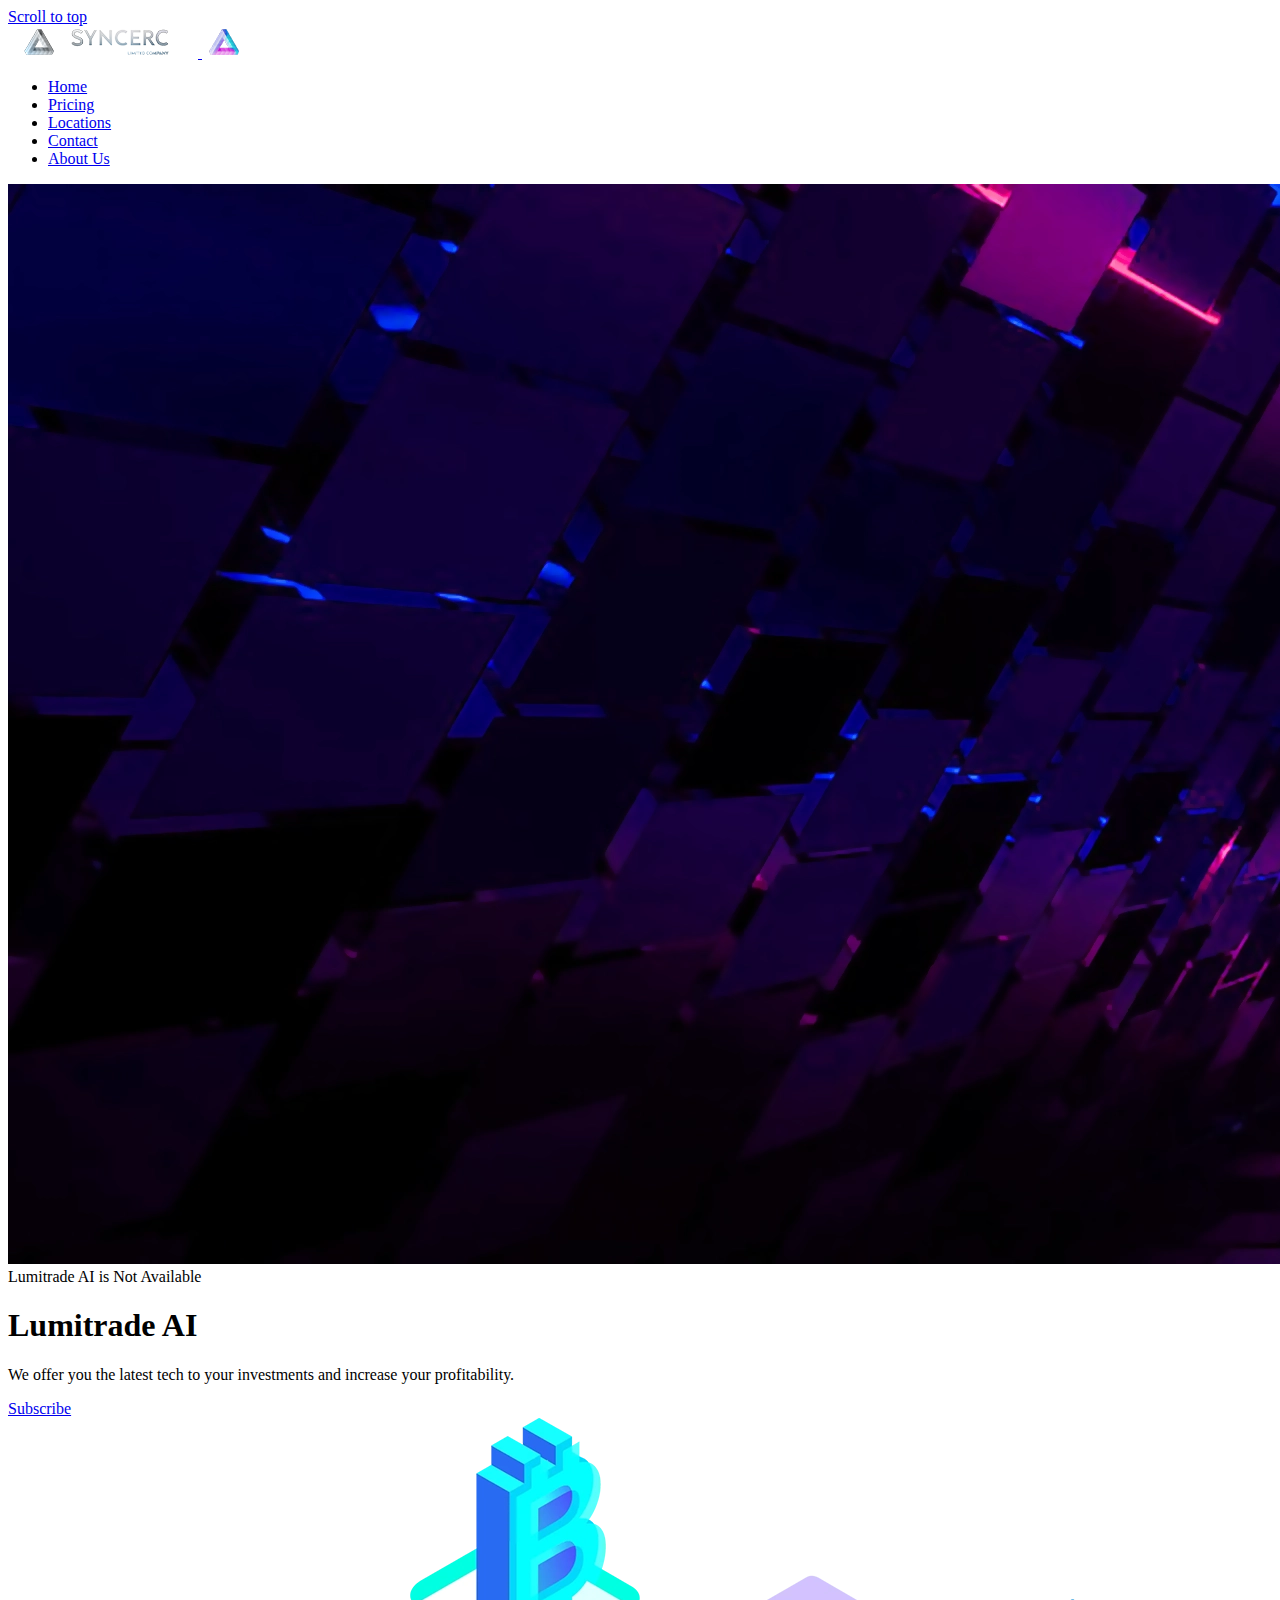
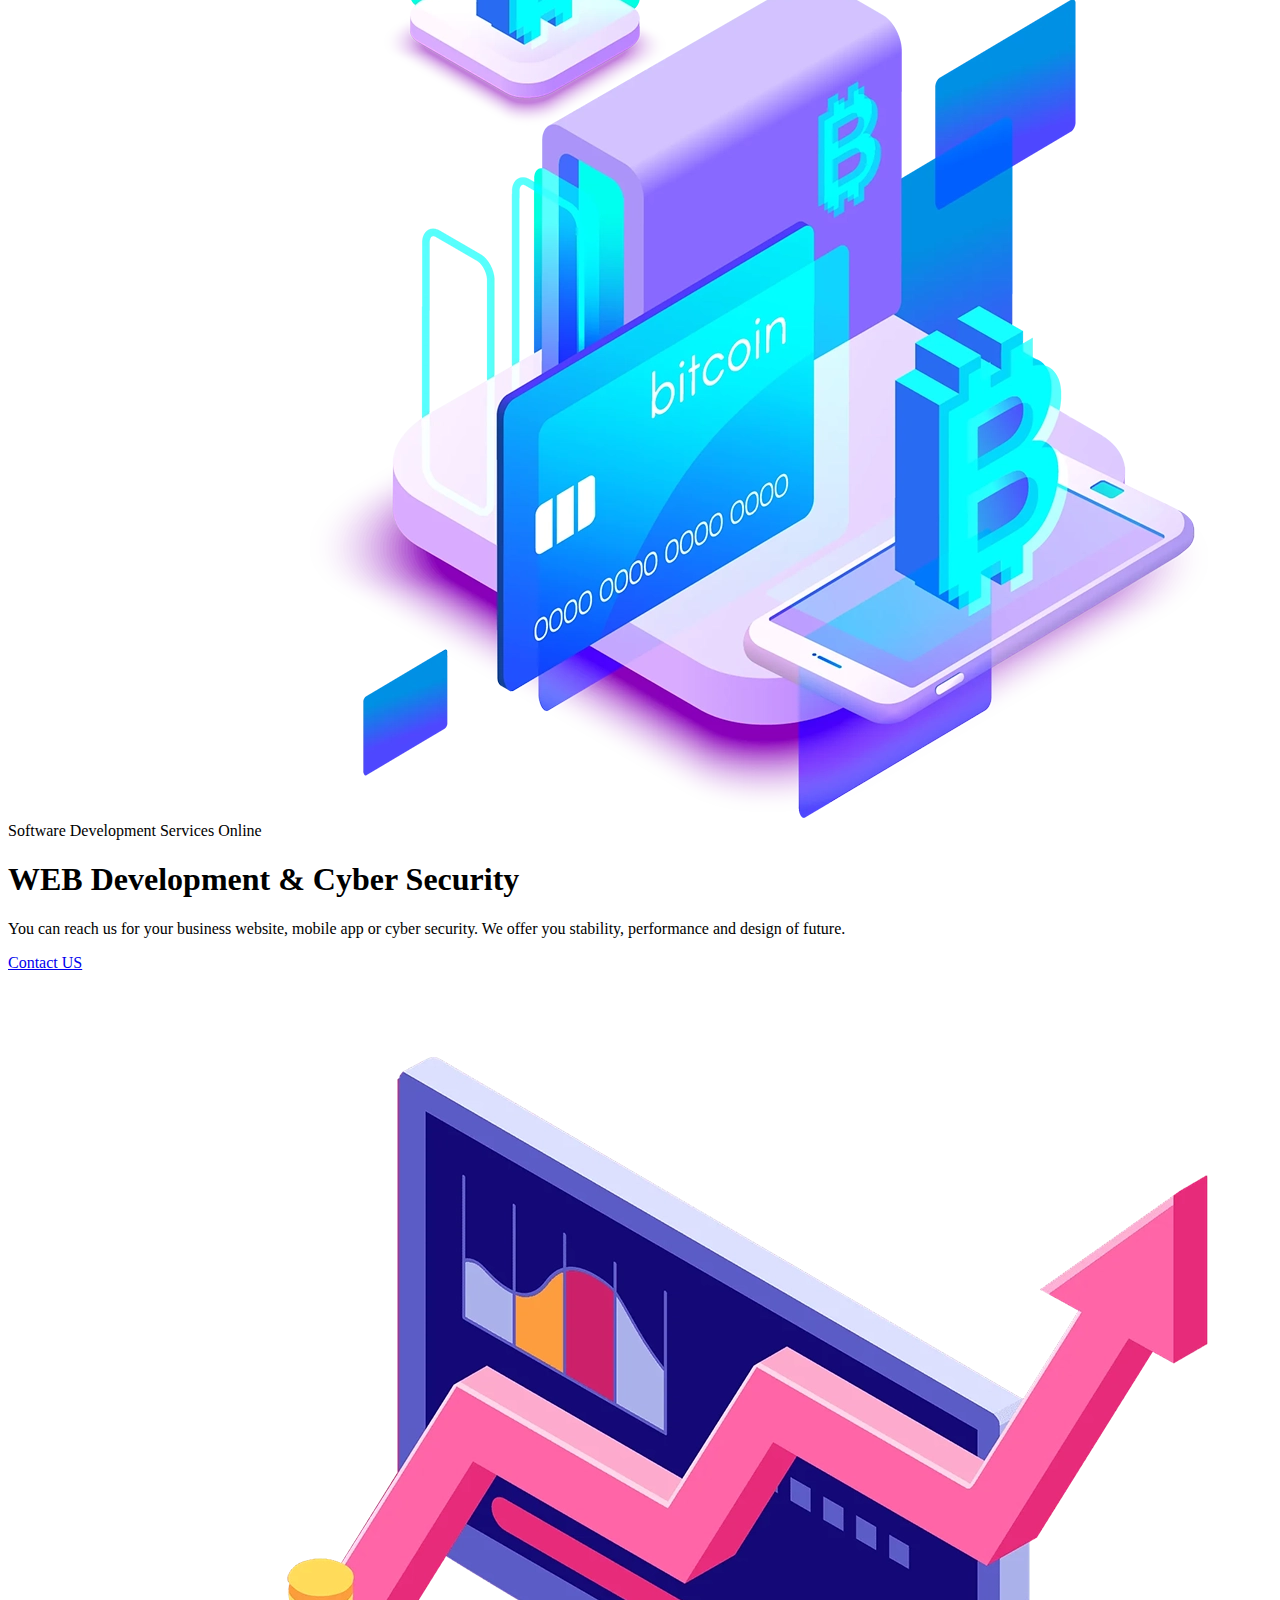
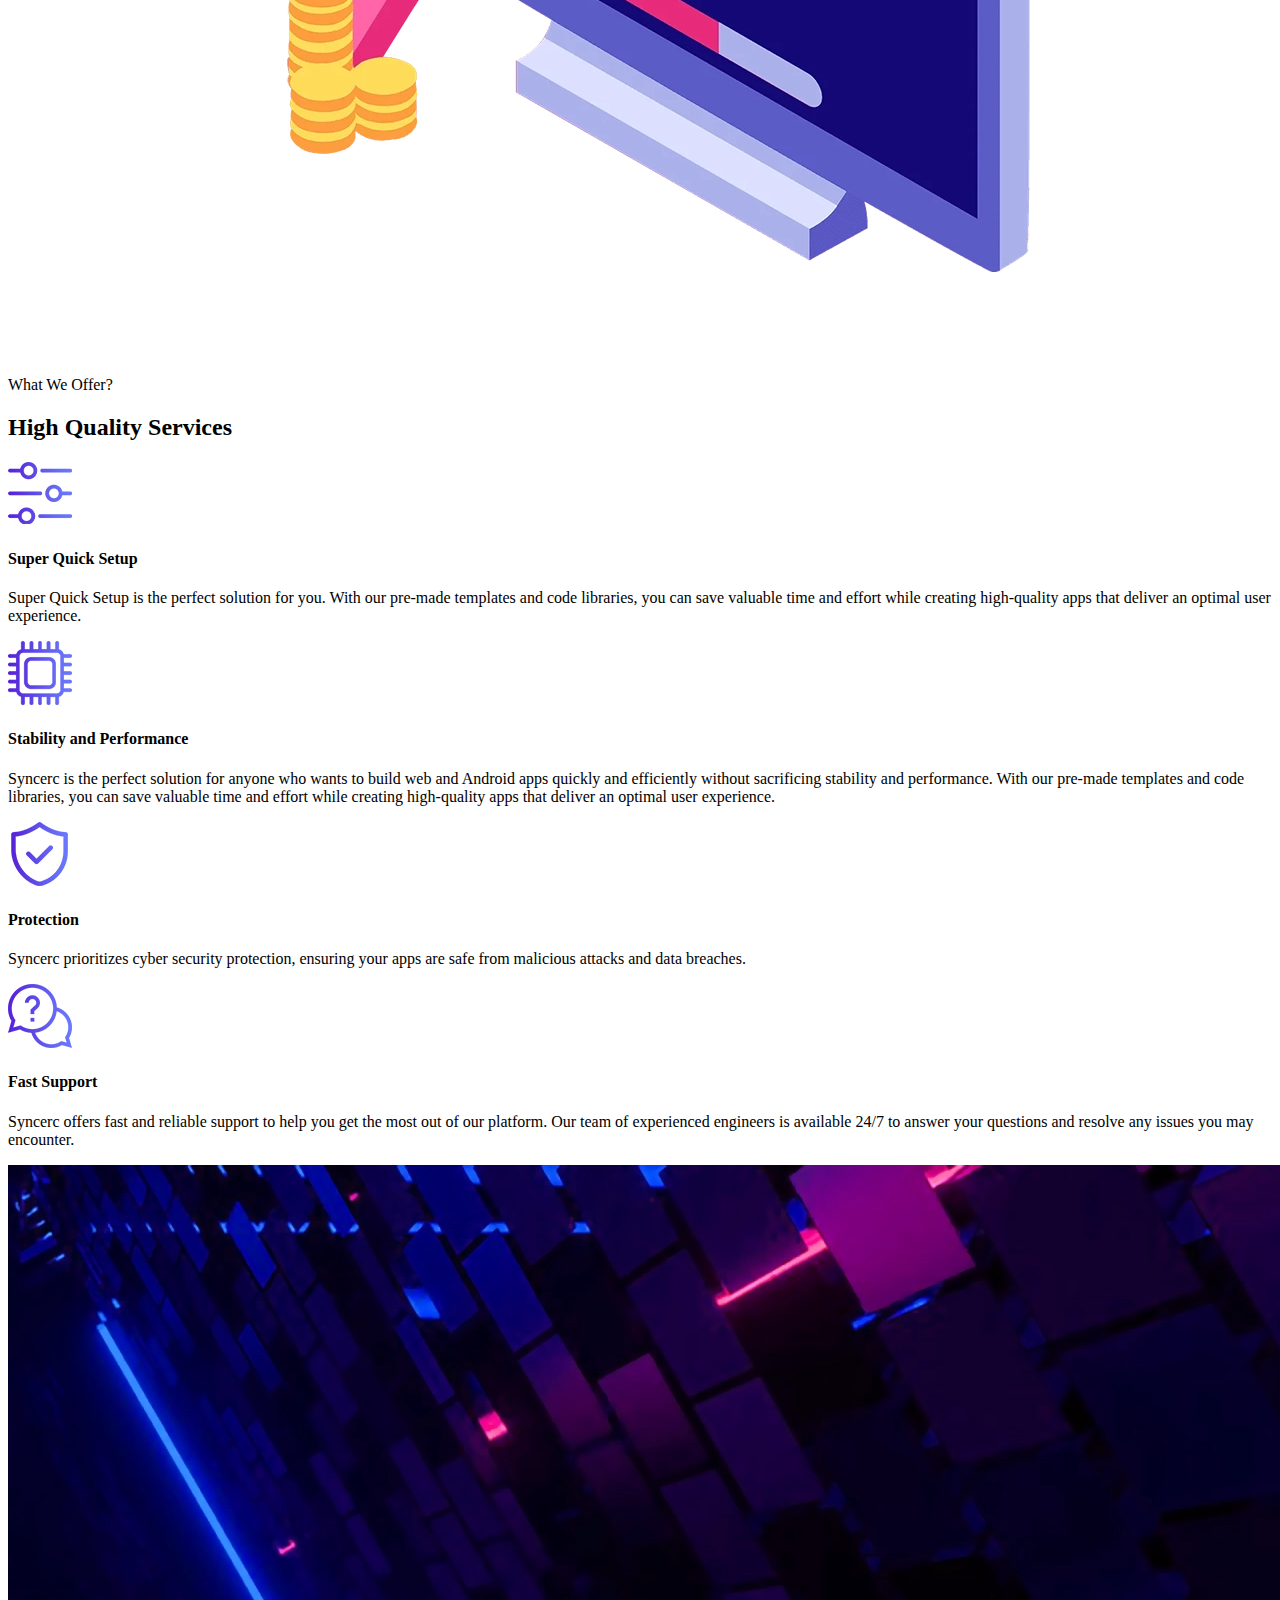
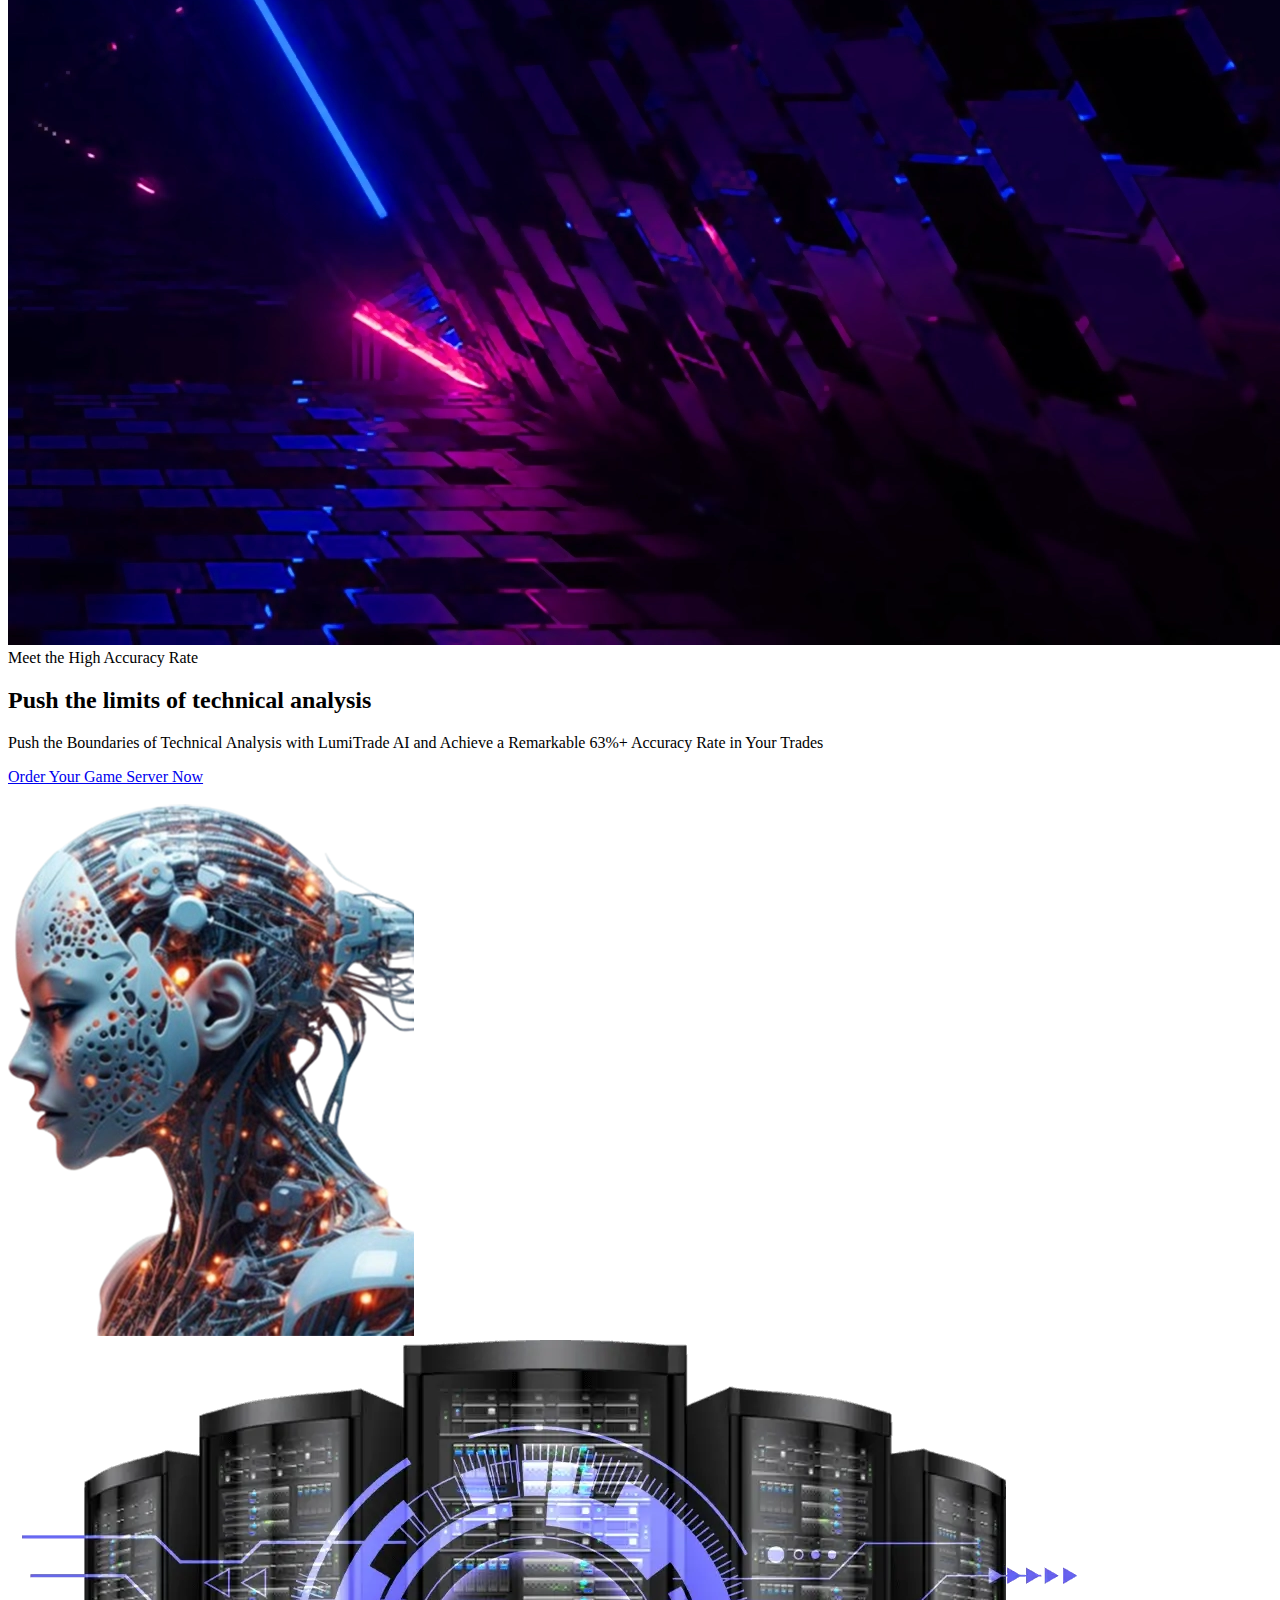
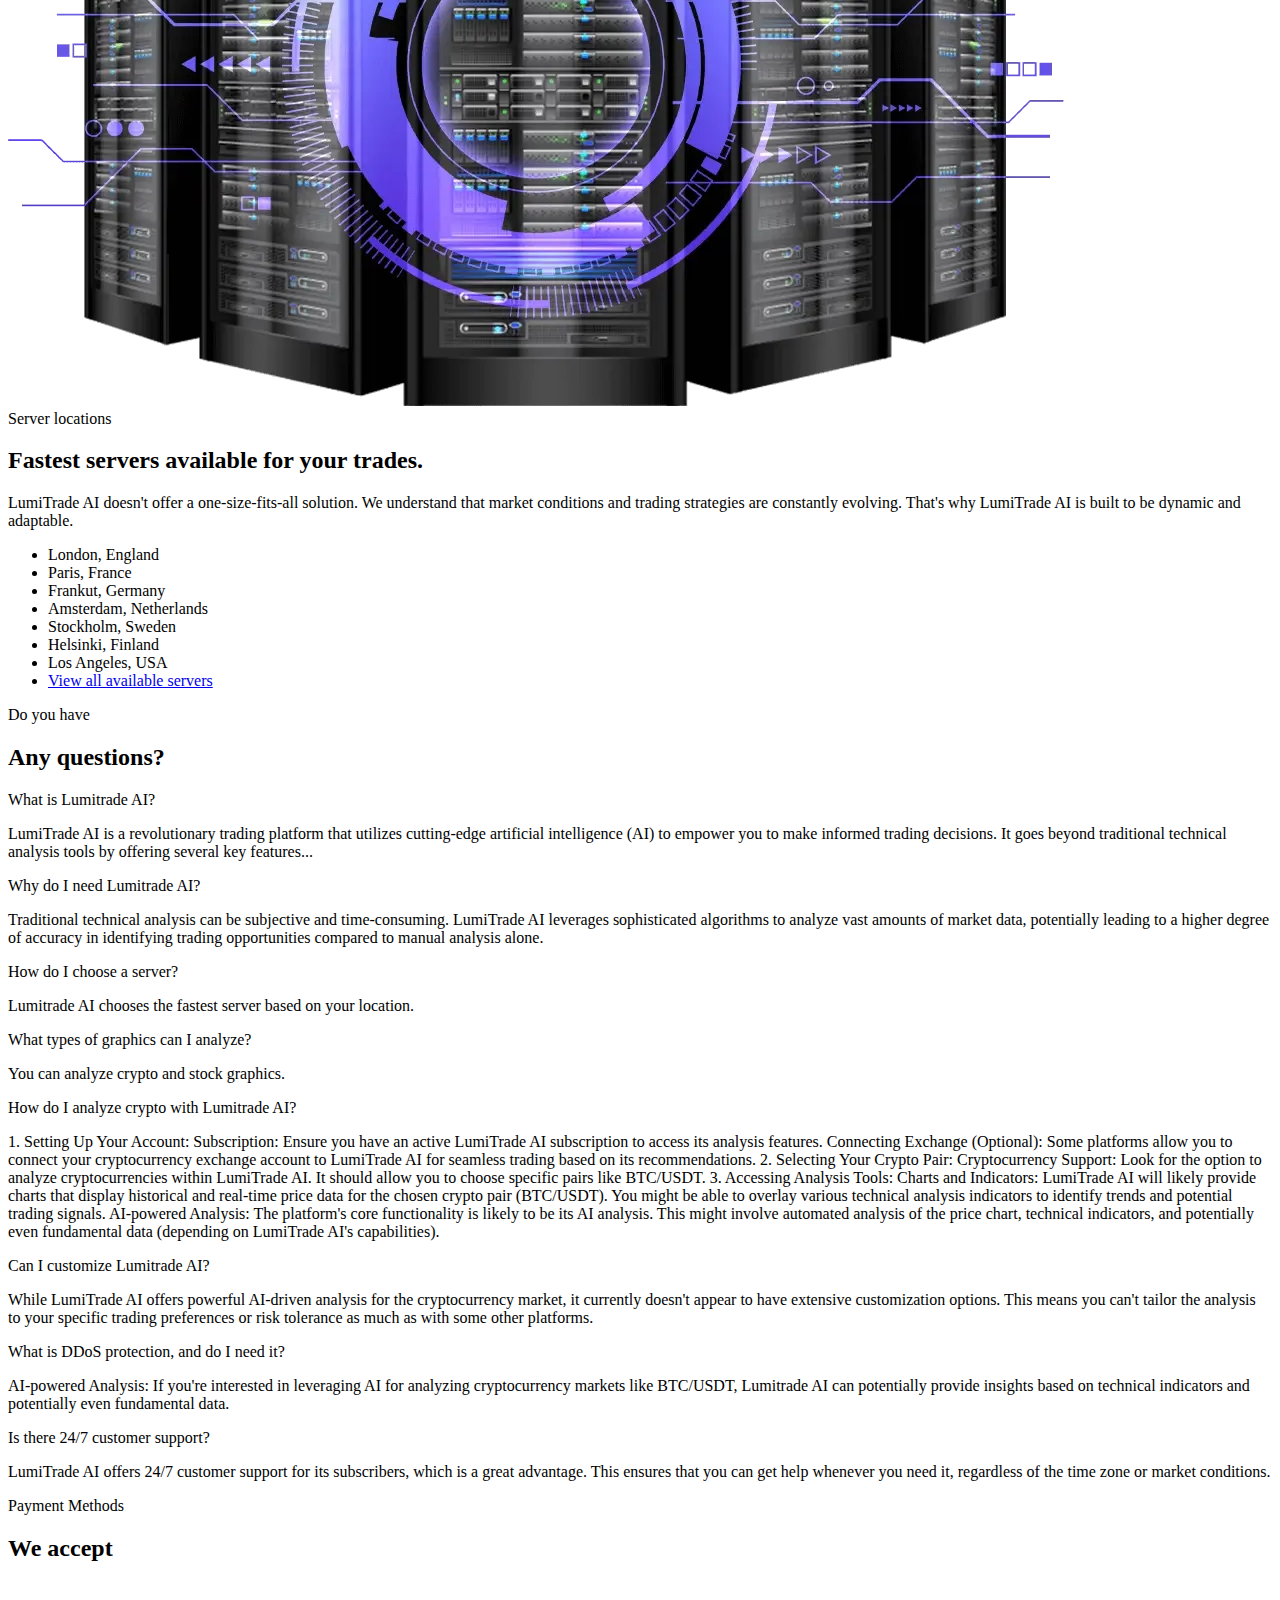
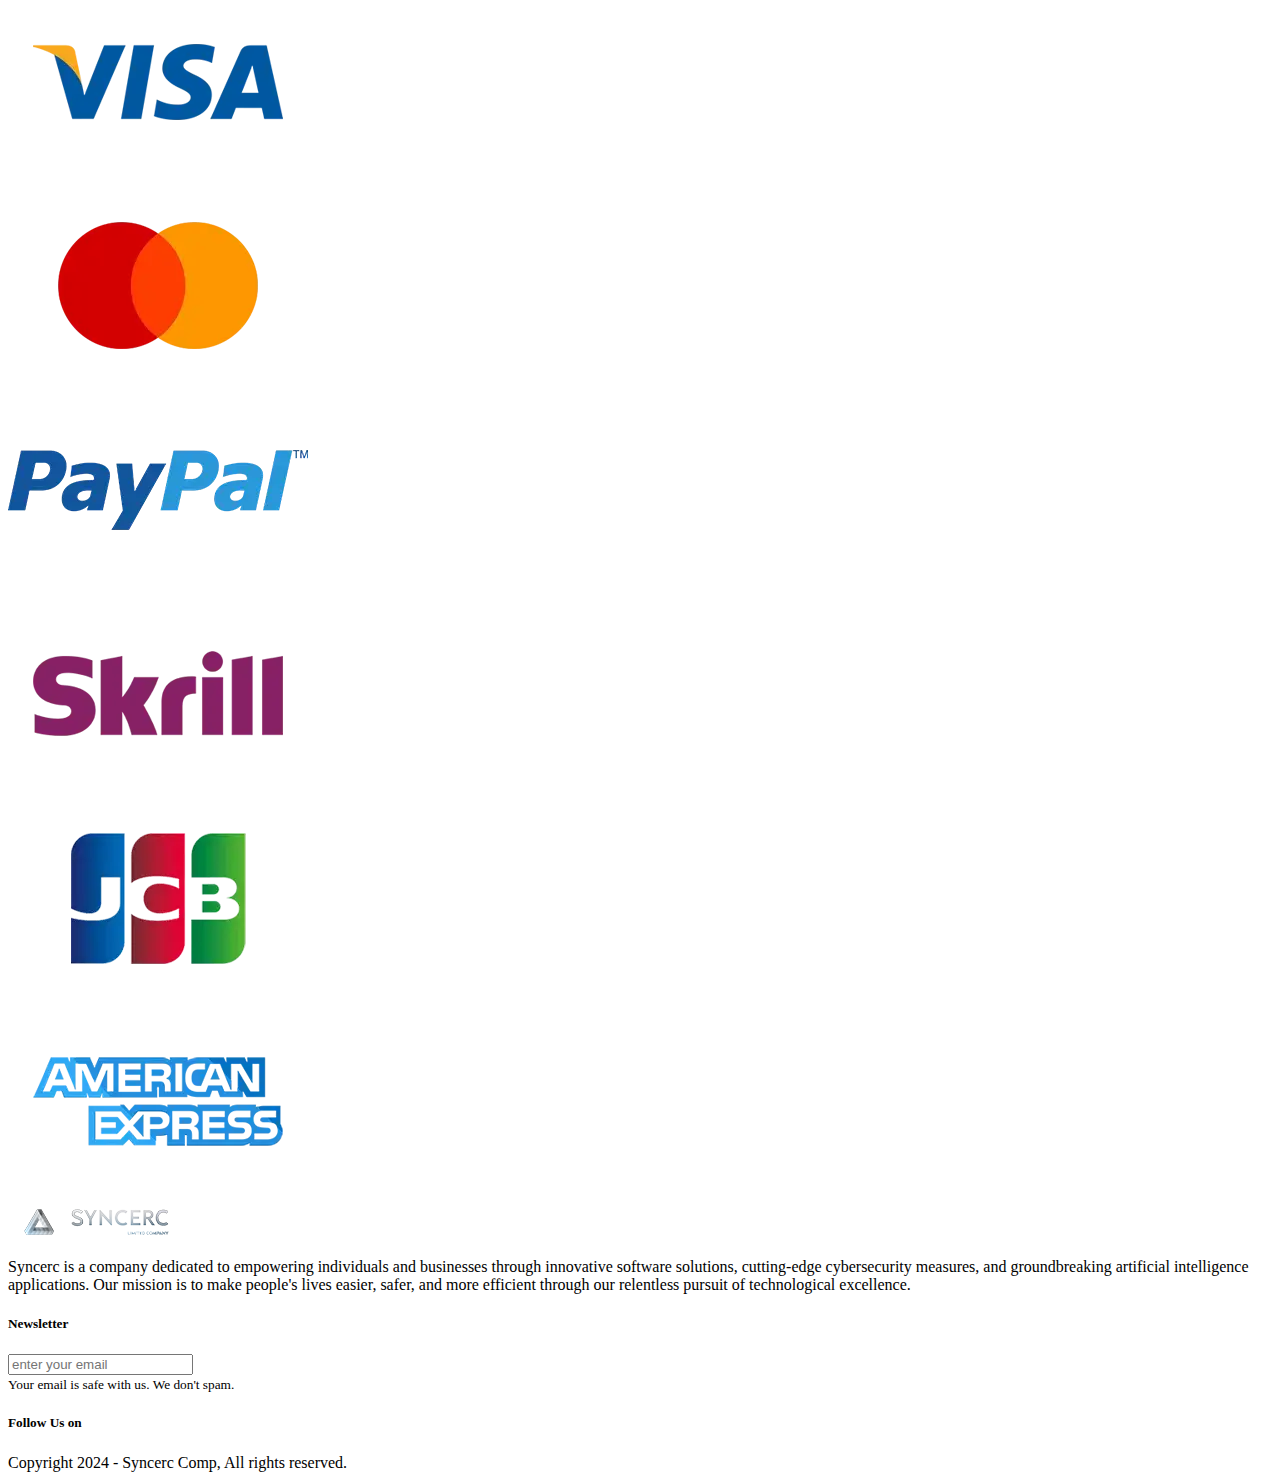
==== commit bd9d1e20: "Add files via upload" ====
--- a/index.html
+++ b/index.html
@@ -7,7 +7,7 @@
     <link rel="icon" href="images/icon.png" type="image/gif" sizes="16x16">
     <meta content="text/html;charset=utf-8" http-equiv="Content-Type">
     <meta content="width=device-width, initial-scale=1.0" name="viewport" >
-    <meta content="Syncerc - Game Hosting Website Template" name="description" >
+    <meta content="Syncerc Company" name="description" >
     <meta content="syncerc, ai, artifical, trading, yapay, zeka, company, anahtarlar, ssh, nodemcu, şirket, mikail, üstüner, servers, lumitrade, deauther, technology, tech" name="keywords" >
     <meta content="syncerc" name="author" >
     <!-- CSS Files
@@ -631,13 +631,13 @@
                                         Can I customize Lumitrade AI?
                                     </div>
                                     <div class="accordion-section-content" id="accordion-b2">
-                                        <p>Yes, many game hosting providers support mods. You can install and manage mods to enhance gameplay or customize the game to your liking.</p>
+                                        <p>While LumiTrade AI offers powerful AI-driven analysis for the cryptocurrency market, it currently doesn't appear to have extensive customization options. This means you can't tailor the analysis to your specific trading preferences or risk tolerance as much as with some other platforms.</p>
                                     </div>
                                     <div class="accordion-section-title" data-tab="#accordion-b3">
                                         What is DDoS protection, and do I need it?
                                     </div>
                                     <div class="accordion-section-content" id="accordion-b3">
-                                        <p>DDoS (Distributed Denial of Service) protection helps defend your game server from malicious attacks that could disrupt gameplay. It's essential for maintaining server stability, especially for popular games.</p>
+                                        <p>AI-powered Analysis: If you're interested in leveraging AI for analyzing cryptocurrency markets like BTC/USDT, Lumitrade AI can potentially provide insights based on technical indicators and potentially even fundamental data.</p>
                                     </div>
                                     <div class="accordion-section-title" data-tab="#accordion-b5">
                                         Is there 24/7 customer support?
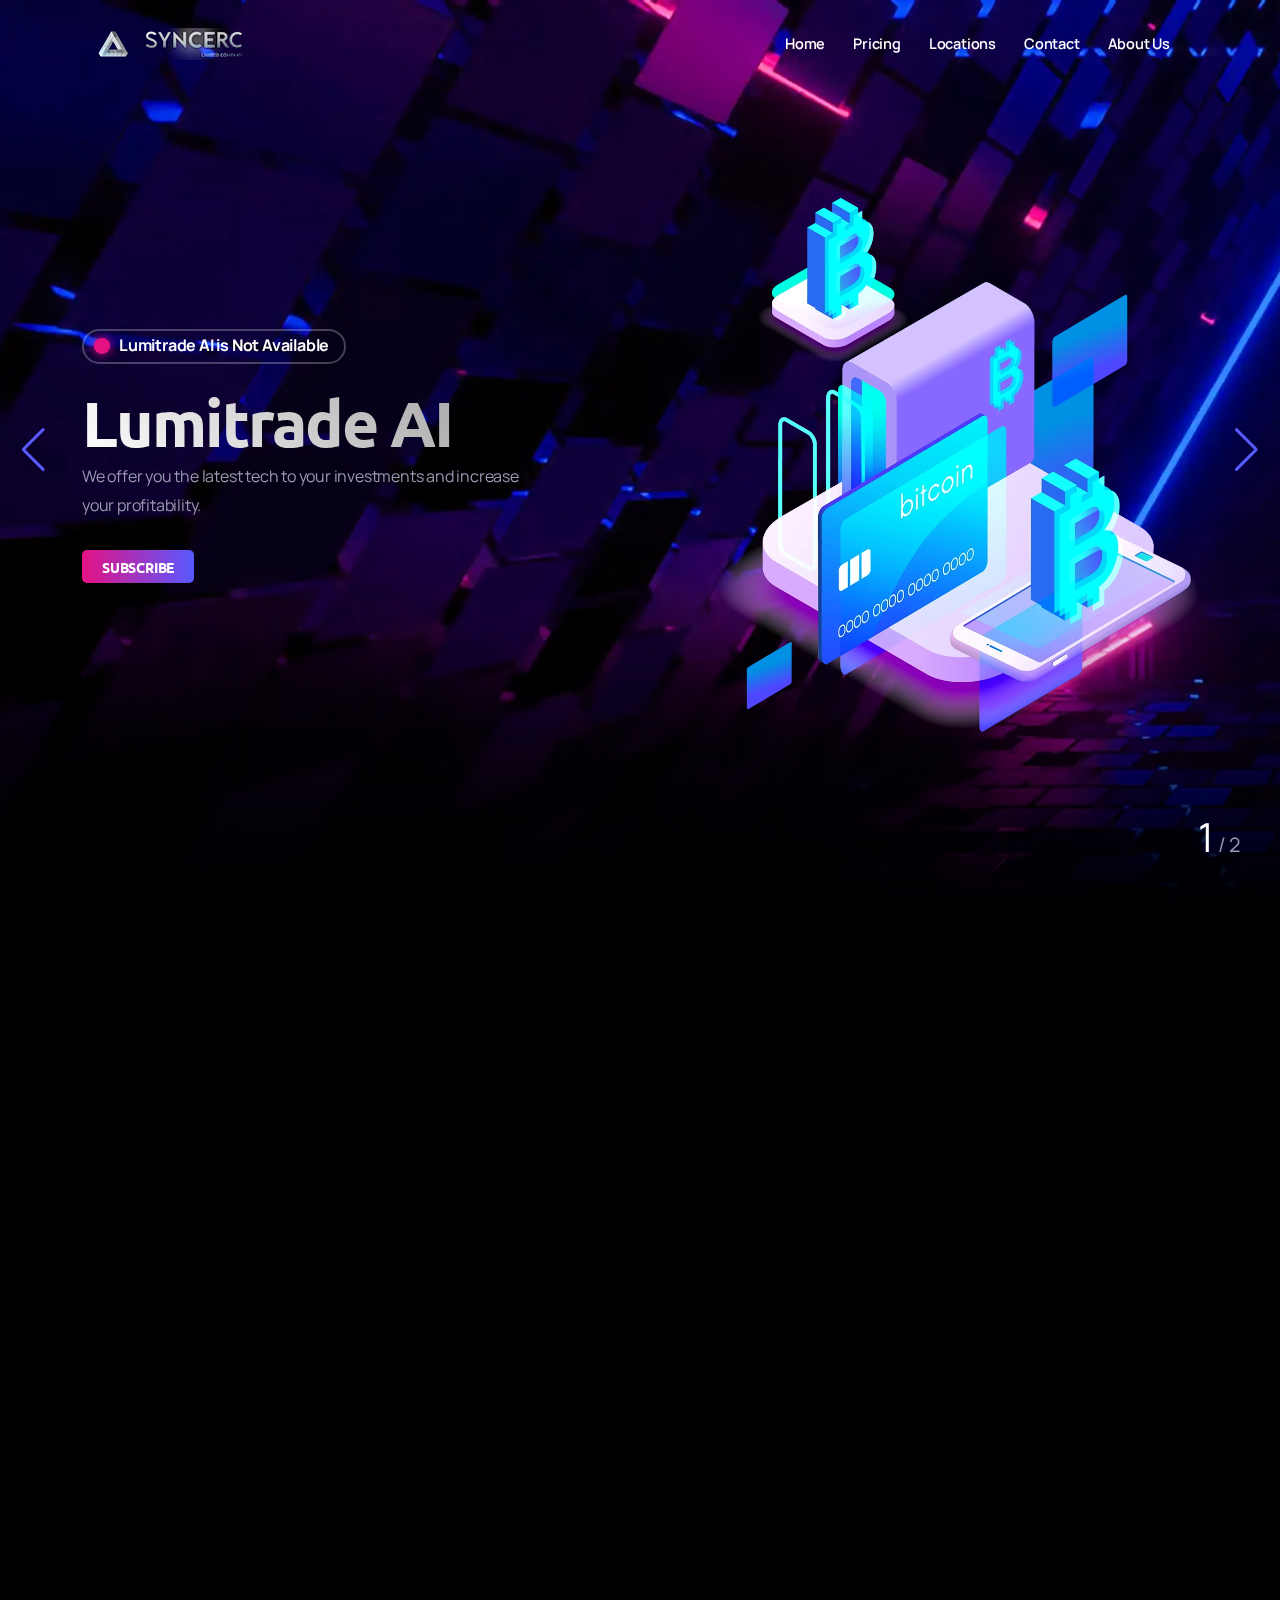
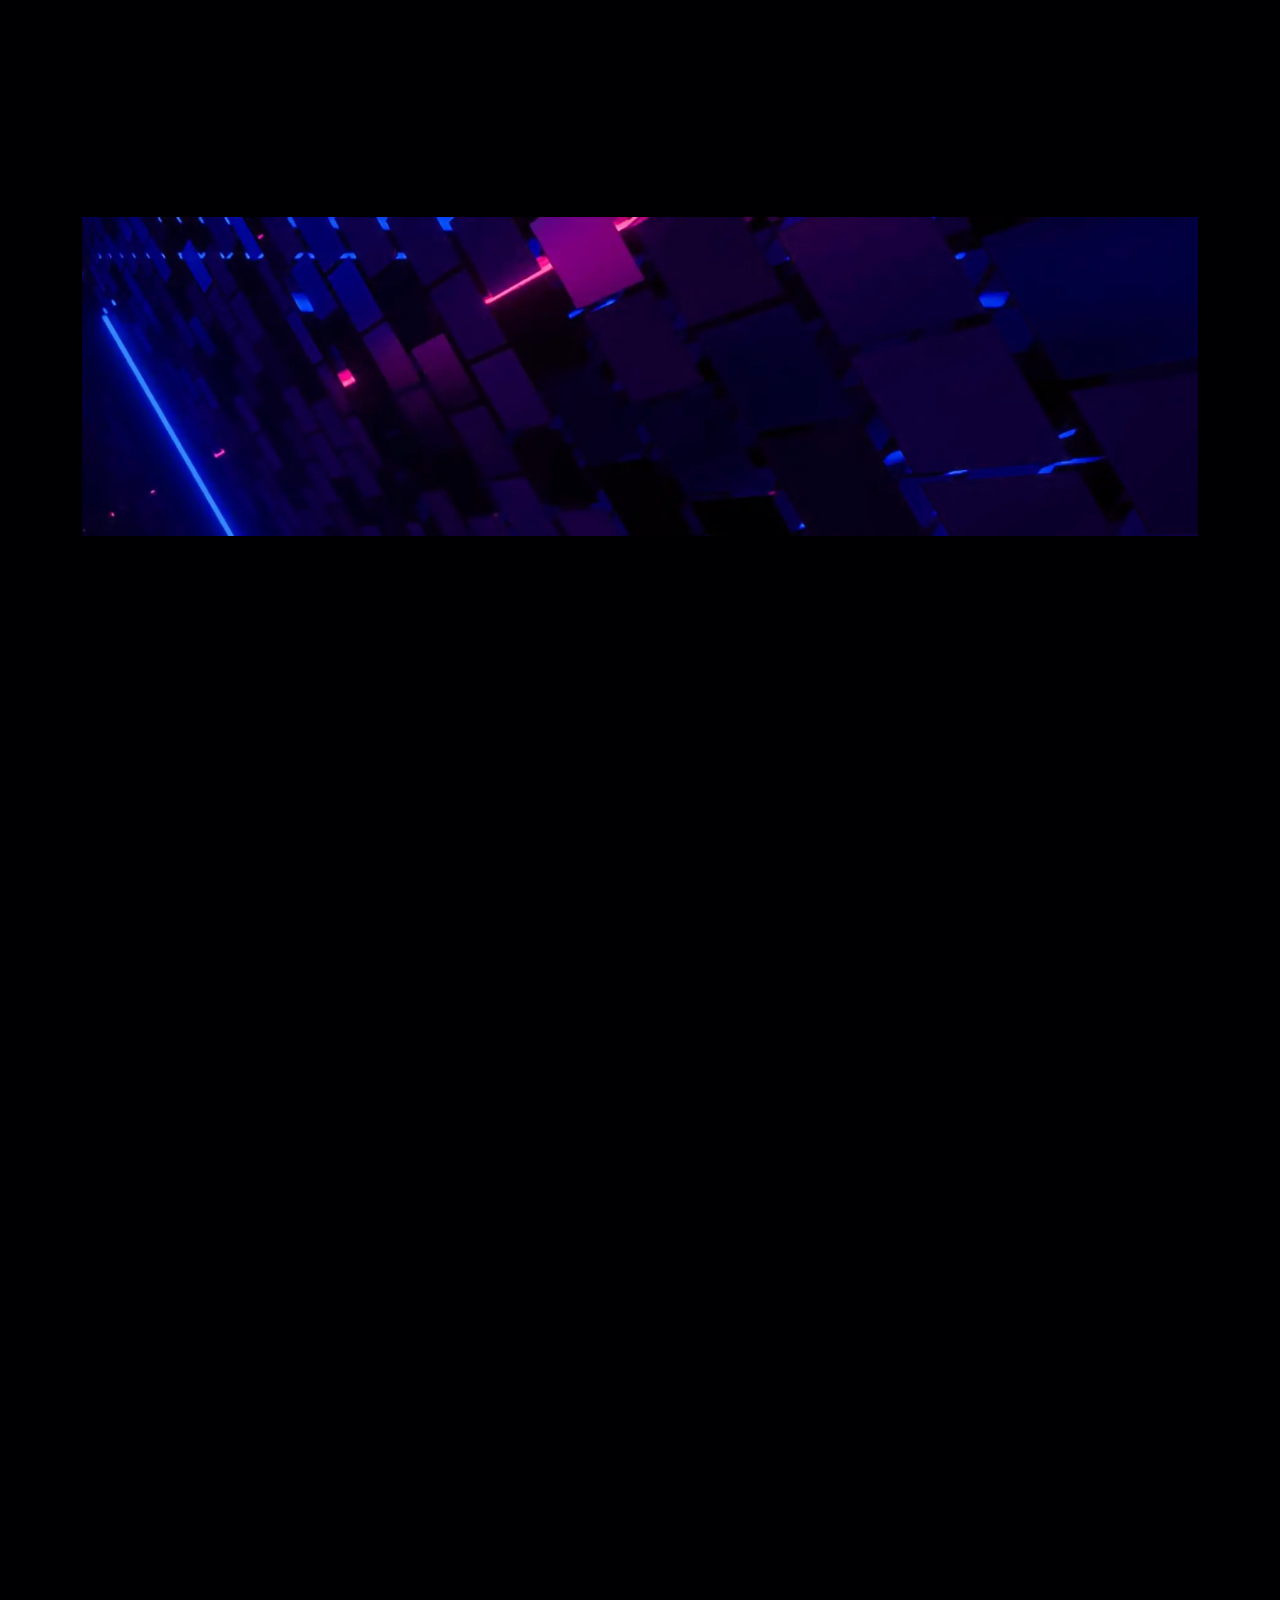
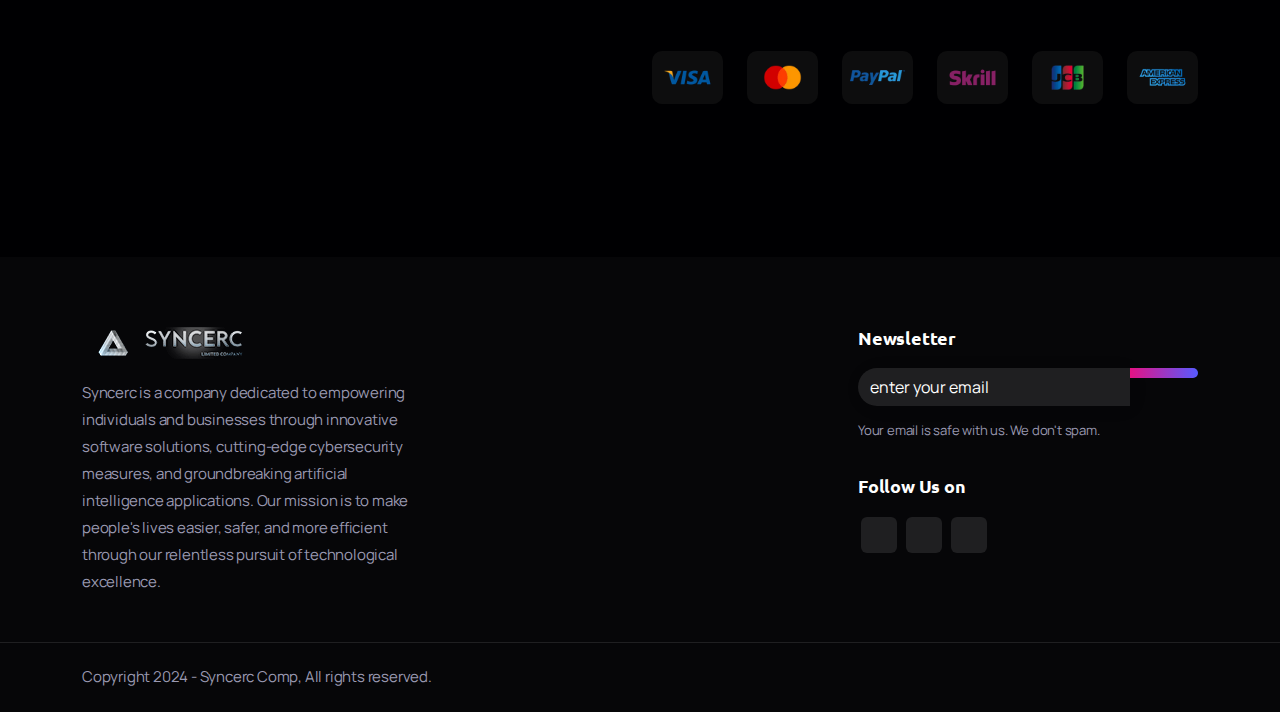
==== commit 900898cf: "Update index.html" ====
--- a/index.html
+++ b/index.html
@@ -43,8 +43,8 @@
                                     <!-- logo begin -->
                                     <div id="logo">
                                         <a href="index.html">
-                                            <img class="logo-main" src="images/logo.png" alt="" >
-                                            <img class="logo-mobile" src="images/logo-mobile.png" alt="" >
+                                            <img class="logo-main" src="images/logo.png" alt="syncerc logo" >
+                                            <img class="logo-mobile" src="images/logo-mobile.png" alt="syncerc mobile logo" >
                                         </a>
                                     </div>
                                     <!-- logo close -->
@@ -55,7 +55,7 @@
                                     <li><a class="menu-item" href="index.html">Home</a>
                                     </li>
                                     <li>
-                                        <a class="menu-item" href="pricing-table.html">Pricing</a>
+                                        <a class="menu-item" href="pricing.html">Pricing</a>
 
                                     </li>
                                     
@@ -82,7 +82,7 @@
             <div id="top"></div>
 
             <section class="no-top no-bottom sm-pt100  position-relative z-1000 jarallax">
-                <img src="images/background/7.webp" class="jarallax-img" alt="">
+                <img src="images/7.webp" class="jarallax-img" decoding="async" loading="lazy" alt="jarallax background image">
                 <div class="de-gradient-edge-bottom"></div>
                 <div class="v-center">
                     <div id="swiper" class="swiper">
@@ -104,7 +104,7 @@
                                             </div>
 
                                             <div class="col-lg-7">
-                                                <img src="images/slider/1.webp" class="img-fluid sw-image" alt="">
+                                                <img src="images/1up.webp" class="img-fluid sw-image" alt="slider first image">
                                             </div>
                                         </div>
                                     </div>
@@ -128,7 +128,7 @@
                                             </div>
 
                                             <div class="col-lg-7">
-                                                <img src="images/slider/2.webp" class="img-fluid sw-image" alt="">
+                                                <img src="images/2up.webp" class="img-fluid sw-image" alt="slider second image">
                                             </div>
                                         </div>
                                     </div>
@@ -163,7 +163,7 @@
 
                         <div class="col-lg-3 col-md-6 mb-sm-20 wow fadeInRight" data-wow-delay="0s">
                             <div>
-                                <img src="images/icons/1.png" class="mb20" alt="">
+                                <img src="images/1.png" class="mb20" alt="settings icon">
                                 <h4>Super Quick Setup</h4>
                                 <p>Super Quick Setup is the perfect solution for you. With our pre-made templates and code libraries, you can save valuable time and effort while creating high-quality apps that deliver an optimal user experience.</p>
                             </div>
@@ -171,7 +171,7 @@
 
                         <div class="col-lg-3 col-md-6 mb-sm-20 wow fadeInRight" data-wow-delay=".2s">
                             <div>
-                                <img src="images/icons/2.png" class="mb20" alt="">
+                                <img src="images/2.png" class="mb20" alt="processor image">
                                 <h4>Stability and Performance</h4>
                                 <p>Syncerc is the perfect solution for anyone who wants to build web and Android apps quickly and efficiently without sacrificing stability and performance. With our pre-made templates and code libraries, you can save valuable time and effort while creating high-quality apps that deliver an optimal user experience.</p>
                             </div>
@@ -179,7 +179,7 @@
 
                         <div class="col-lg-3 col-md-6 mb-sm-20 wow fadeInRight" data-wow-delay=".4s">
                             <div>
-                                <img src="images/icons/3.png" class="mb20" alt="">
+                                <img src="images/3.png" class="mb20" alt="shield image">
                                 <h4>Protection</h4>
                                 <p>Syncerc prioritizes cyber security protection, ensuring your apps are safe from malicious attacks and data breaches.</p>
                             </div>
@@ -187,7 +187,7 @@
 
                         <div class="col-lg-3 col-md-6 mb-sm-20 wow fadeInRight" data-wow-delay=".6s">
                             <div>
-                                <img src="images/icons/4.png" class="mb20" alt="">
+                                <img src="images/4.png" class="mb20" alt="questions image">
                                 <h4>Fast Support</h4>
                                 <p>Syncerc  offers fast and reliable support to help you get the most out of our platform. Our team of experienced engineers is available 24/7 to answer your questions and resolve any issues you may encounter.</p>
                             </div>
@@ -195,354 +195,35 @@
                     </div>
                 </div>
             </section>
-        <!-- header begin -->
-         <!-- header begin 
-            <section class="jarallax">
-                <img src="images/background/9.webp" class="jarallax-img" alt="">
-                <div class="de-gradient-edge-top"></div>
-                <div class="de-gradient-edge-bottom"></div>
-                <div class="container z-1000">
-                    <div class="row align-items-center">
-                        <div class="col-lg-6">
-                            <div class="subtitle wow fadeInUp mb-3">Most complete</div>
-                            <h2 class="wow fadeInUp mb20" data-wow-delay=".2s">Game <span class="text-gradient">Collection</span></h2>
-                        </div>
-                        <div class="col-lg-6 text-lg-end">
-                            <a class="btn-main mb-sm-30" href="pricing-table.html"><span>View all games</span></a>
-                        </div>
-                    </div>
-                    <div class="row g-4 sequence">
-                        <div class="col-lg-3 col-md-6 gallery-item">
-                            <div class="de-item wow">
-                                <div class="d-overlay">
-                                    <div class="d-label">
-                                        20% OFF
-                                    </div>
-                                    <div class="d-text">
-                                        <h4>Thunder and City</h4>
-                                        <p class="d-price">Starting at <span class="price">$14.99</span></p>
-                                        <a class="btn-main btn-fullwidth" href="pricing-table.html"><span>Order Now</span></a>
-                                    </div>
-                                </div>
-                                <img src="images/covers/1.webp" class="img-fluid " alt="">
-                            </div>
-                        </div>
-
-                        <div class="col-lg-3 col-md-6 gallery-item">
-                            <div class="de-item wow">
-                                <div class="d-overlay">
-                                    <div class="d-label">
-                                        20% OFF
-                                    </div>
-                                    <div class="d-text">
-                                        <h4>Mystic Racing Z</h4>
-                                        <p class="d-price">Starting at <span class="price">$14.99</span></p>
-                                        <a class="btn-main btn-fullwidth" href="pricing-table.html"><span>Order Now</span></a>
-                                    </div>
-                                </div>
-                                <img src="images/covers/2.webp" class="img-fluid " alt="">
-                            </div>
-                        </div>
-
-                        <div class="col-lg-3 col-md-6 gallery-item">
-                            <div class="de-item wow">
-                                <div class="d-overlay">
-                                    <div class="d-label">
-                                        20% OFF
-                                    </div>
-                                    <div class="d-text">
-                                        <h4>Silent Wrath</h4>
-                                        <p class="d-price">Starting at <span class="price">$14.99</span></p>
-                                        <a class="btn-main btn-fullwidth" href="pricing-table.html"><span>Order Now</span></a>
-                                    </div>
-                                </div>
-                                <img src="images/covers/3.webp" class="img-fluid " alt="">
-                            </div>
-                        </div>
-
-                        <div class="col-lg-3 col-md-6 gallery-item">
-                            <div class="de-item wow">
-                                <div class="d-overlay">
-                                    <div class="d-label">
-                                        20% OFF
-                                    </div>
-                                    <div class="d-text">
-                                        <h4>Funk Dungeon</h4>
-                                        <p class="d-price">Starting at <span class="price">$14.99</span></p>
-                                        <a class="btn-main btn-fullwidth" href="pricing-table.html"><span>Order Now</span></a>
-                                    </div>
-                                </div>
-                                <img src="images/covers/4.webp" class="img-fluid " alt="">
-                            </div>
-                        </div>
-
-                        <div class="col-lg-3 col-md-6 gallery-item">
-                            <div class="de-item wow">
-                                <div class="d-overlay">
-                                    <div class="d-label">
-                                        20% OFF
-                                    </div>
-                                    <div class="d-text">
-                                        <h4>Galactic Odyssey</h4>
-                                        <p class="d-price">Starting at <span class="price">$14.99</span></p>
-                                        <a class="btn-main btn-fullwidth" href="pricing-table.html"><span>Order Now</span></a>
-                                    </div>
-                                </div>
-                                <img src="images/covers/5.webp" class="img-fluid " alt="">
-                            </div>
-                        </div>
-
-                        <div class="col-lg-3 col-md-6 gallery-item">
-                            <div class="de-item wow">
-                                <div class="d-overlay">
-                                    <div class="d-label">
-                                        20% OFF
-                                    </div>
-                                    <div class="d-text">
-                                        <h4>Warfare Legends</h4>
-                                        <p class="d-price">Starting at <span class="price">$14.99</span></p>
-                                        <a class="btn-main btn-fullwidth" href="pricing-table.html"><span>Order Now</span></a>
-                                    </div>
-                                </div>
-                                <img src="images/covers/6.webp" class="img-fluid " alt="">
-                            </div>
-                        </div>
-
-                        <div class="col-lg-3 col-md-6 gallery-item">
-                            <div class="de-item wow">
-                                <div class="d-overlay">
-                                    <div class="d-label">
-                                        20% OFF
-                                    </div>
-                                    <div class="d-text">
-                                        <h4>Raceway Revolution</h4>
-                                        <p class="d-price">Starting at <span class="price">$14.99</span></p>
-                                        <a class="btn-main btn-fullwidth" href="pricing-table.html"><span>Order Now</span></a>
-                                    </div>
-                                </div>
-                                <img src="images/covers/7.webp" class="img-fluid " alt="">
-                            </div>
-                        </div>
-
-                        <div class="col-lg-3 col-md-6 gallery-item sandbox">
-                            <div class="de-item wow">
-                                <div class="d-overlay">
-                                    <div class="d-label">
-                                        20% OFF
-                                    </div>
-                                    <div class="d-text">
-                                        <h4>Starborne Odyssey</h4>
-                                        <p class="d-price">Starting at <span class="price">$14.99</span></p>
-                                        <a class="btn-main btn-fullwidth" href="pricing-table.html"><span>Order Now</span></a>
-                                    </div>
-                                </div>
-                                <img src="images/covers/8.webp" class="img-fluid" alt="">
-                            </div>
-                        </div>
-
-                    </div>
-                </div>
-            </section>
--->
+
             <section class="no-bottom">
                 <div class="container">
                     <div class="row">
                         <div class="col-lg-12">
                             <div class="padding60 sm-padding40 sm-p-2 jarallax position-relative">
-                                <img src="images/background/8.webp" class="jarallax-img" alt="">
+                                <img src="images/8.webp" class="jarallax-img" alt="up image for parallax effect">
                                 <div class="row">
                                     <div class="col-lg-6">
                                         <div class="subtitle wow fadeInUp mb-3">Meet the High Accuracy Rate</div>
                                         <h2 class="wow fadeInUp" data-wow-delay=".2s"><span class="text-gradient">Push</span> the limits of technical analysis</h2>
                                         <p class="wow fadeInUp">Push the Boundaries of Technical Analysis with LumiTrade AI and Achieve a Remarkable 63%+ Accuracy Rate in Your Trades</p>
                                         <div class="spacer-10"></div>
-                                        <a class="btn-main mb10 wow fadeInUp" href="pricing-table.html"><span>Order Your Game Server Now</span></a>
-                                    </div>
-                                </div>
-
-                                <img src="images/misc/avatar.webp" class="sm-hide position-absolute bottom-0 end-0 wow fadeIn"  alt="">
-                            </div>
-                        </div>
-                    </div>
-                </div>
-            </section>
-        <!-- header begin 
+                                        <a class="btn-main mb10 wow fadeInUp" href="pricing.html"><span>Order Your Game Server Now</span></a>
+                                    </div>
+                                </div>
+
+                                <img src="images/avatar.webp" class="sm-hide position-absolute bottom-0 end-0 wow fadeIn"  alt="avatar image">
+                            </div>
+                        </div>
+                    </div>
+                </div>
+            </section>
+
             <section class="no-bottom">
                 <div class="container">
-                    <div class="row">
-                        <div class="col-md-12">
-                            <div class="subtitle mb20">Customer reviews</div>
-                            <h2 class="wow fadeInUp"><span class="text-gradient">4.85</span> out of 5</h2>
-                            <div class="spacer-20"></div>
-                        </div>
-                    </div>
-                </div>
-                <div class="container-fluid">
-                    <div class="row">
-                        <div class="owl-carousel owl-theme wow fadeInUp" id="testimonial-carousel">
-                            <div class="item">
-                                <div class="de_testi type-2">
-                                    <blockquote>
-                                        <div class="de-rating-ext">
-                                            <span class="d-stars">
-                                                <i class="fa fa-star"></i>
-                                                <i class="fa fa-star"></i>
-                                                <i class="fa fa-star"></i>
-                                                <i class="fa fa-star"></i>
-                                                <i class="fa fa-star"></i>
-                                            </span>
-                                        </div>
-                                        <p>"I've been using Syncerc for my game server needs, and I couldn't be happier. The server uptime is fantastic, and the customer support team is always quick to assist with any issues."
-                                        </p>
-                                        <div class="de_testi_by">
-                                            <img alt="" src="images/people/1.jpg"> <span>Michael S.</span>
-                                        </div>
-                                    </blockquote>
-                                </div>
-                            </div>
-                            <div class="item">
-                                <div class="de_testi type-2">
-                                    <blockquote>
-                                        <div class="de-rating-ext">
-                                            <span class="d-stars">
-                                                <i class="fa fa-star"></i>
-                                                <i class="fa fa-star"></i>
-                                                <i class="fa fa-star"></i>
-                                                <i class="fa fa-star"></i>
-                                                <i class="fa fa-star"></i>
-                                            </span>
-                                        </div>
-                                        <p>"Running a game server used to be a hassle, but Syncerc makes it easy. The control panel is user-friendly, and I love how they handle server maintenance and updates."</p>
-                                        <div class="de_testi_by">
-                                            <img alt="" src="images/people/2.jpg"> <span>Robert L.</span>
-                                        </div>
-                                    </blockquote>
-                                </div>
-                            </div>
-                            <div class="item">
-                                <div class="de_testi type-2">
-                                    <blockquote>
-                                        <div class="de-rating-ext">
-                                            <span class="d-stars">
-                                                <i class="fa fa-star"></i>
-                                                <i class="fa fa-star"></i>
-                                                <i class="fa fa-star"></i>
-                                                <i class="fa fa-star"></i>
-                                                <i class="fa fa-star"></i>
-                                            </span>
-                                        </div>
-                                        <p>"I've tried several hosting providers in the past, and Syncerc is by far the best. Their server performance is top-notch, and I've never experienced lag while playing with friends."</p>
-                                        <div class="de_testi_by">
-                                            <img alt="" src="images/people/3.jpg"> <span>Jake M.</span>
-                                        </div>
-                                    </blockquote>
-                                </div>
-                            </div>
-                            <div class="item">
-                                <div class="de_testi type-2">
-                                    <blockquote>
-                                        <div class="de-rating-ext">
-                                            <span class="d-stars">
-                                                <i class="fa fa-star"></i>
-                                                <i class="fa fa-star"></i>
-                                                <i class="fa fa-star"></i>
-                                                <i class="fa fa-star"></i>
-                                                <i class="fa fa-star"></i>
-                                            </span>
-                                        </div>
-                                        <p>As a new server owner, I was worried about setup and configuration, but Syncerc made it a breeze. They have detailed tutorials and helpful support, which made the process smooth."</p>
-                                        <div class="de_testi_by">
-                                            <img alt="" src="images/people/4.jpg"> <span>Alex P.</span>
-                                        </div>
-                                    </blockquote>
-                                </div>
-                            </div>
-                            <div class="item">
-                                <div class="de_testi type-2">
-                                    <blockquote>
-                                        <div class="de-rating-ext">
-                                            <span class="d-stars">
-                                                <i class="fa fa-star"></i>
-                                                <i class="fa fa-star"></i>
-                                                <i class="fa fa-star"></i>
-                                                <i class="fa fa-star"></i>
-                                                <i class="fa fa-star"></i>
-                                            </span>
-                                        </div>
-                                        <p>"The flexibility Syncerc offers is incredible. I can easily switch between game servers or even host multiple games on the same plan. It's a gamer's dream come true!"</p>
-                                        <div class="de_testi_by">
-                                            <img alt="" src="images/people/5.jpg"> <span>Carlos R.</span>
-                                        </div>
-                                    </blockquote>
-                                </div>
-                            </div>
-                            <div class="item">
-                                <div class="de_testi type-2">
-                                    <blockquote>
-                                        <div class="de-rating-ext">
-                                            <span class="d-stars">
-                                                <i class="fa fa-star"></i>
-                                                <i class="fa fa-star"></i>
-                                                <i class="fa fa-star"></i>
-                                                <i class="fa fa-star"></i>
-                                                <i class="fa fa-star"></i>
-                                            </span>
-                                        </div>
-                                        <p>"I've been a loyal customer of Syncerc for years now. Their dedication to keeping their hardware up-to-date ensures my gaming experience is always optimal."</p>
-                                        <div class="de_testi_by">
-                                            <img alt="" src="images/people/6.jpg"> <span>Edward B.</span>
-                                        </div>
-                                    </blockquote>
-                                </div>
-                            </div>
-                            <div class="item">
-                                <div class="de_testi type-2">
-                                    <blockquote>
-                                        <div class="de-rating-ext">
-                                            <span class="d-stars">
-                                                <i class="fa fa-star"></i>
-                                                <i class="fa fa-star"></i>
-                                                <i class="fa fa-star"></i>
-                                                <i class="fa fa-star"></i>
-                                                <i class="fa fa-star"></i>
-                                            </span>
-                                        </div>
-                                        <p>"When our community needed a reliable server for our esports tournaments, we turned to Syncerc, and they've never let us down. Their servers are perfect for competitive gaming."</p>
-                                        <div class="de_testi_by">
-                                            <img alt="" src="images/people/7.jpg"> <span>Daniel H.</span>
-                                        </div>
-                                    </blockquote>
-                                </div>
-                            </div>
-                            <div class="item">
-                                <div class="de_testi type-2">
-                                    <blockquote>
-                                        <div class="de-rating-ext">
-                                            <span class="d-stars">
-                                                <i class="fa fa-star"></i>
-                                                <i class="fa fa-star"></i>
-                                                <i class="fa fa-star"></i>
-                                                <i class="fa fa-star"></i>
-                                                <i class="fa fa-star"></i>
-                                            </span>
-                                        </div>
-                                        <p>"The DDoS protection from Syncerc is a lifesaver. We used to get attacked regularly, but since switching to their servers, we haven't had any downtime."</p>
-                                        <div class="de_testi_by">
-                                            <img alt="" src="images/people/8.jpg"> <span>Bryan G.</span>
-                                        </div>
-                                    </blockquote>
-                                </div>
-                            </div>
-                        </div>
-                    </div>
-                </div>
-            </section>
--->
-            <section class="no-bottom">
-                <div class="container">
                     <div class="row align-items-center gx-5">
                         <div class="col-lg-6">
-                            <img src="images/misc/server.webp" class="img-fluid mb-sm-30 wow fadeIn" alt="">
+                            <img src="images/server.webp" class="img-fluid mb-sm-30 wow fadeIn" alt="servers image for website">
                         </div>
 
                         <div class="col-lg-6">
@@ -664,32 +345,32 @@
                             <div class="row g-4">
                                 <div class="col-sm-2 col-4">
                                     <div class="p-2 rounded-10" data-bgcolor="rgba(255, 255, 255, .05)">
-                                        <img src="images/payments/visa.webp" class="img-fluid" alt="">
-                                    </div>
-                                </div>
-                                <div class="col-sm-2 col-4">
-                                    <div class="p-2 rounded-10" data-bgcolor="rgba(255, 255, 255, .05)">
-                                        <img src="images/payments/mastercard.webp" class="img-fluid" alt="">
-                                    </div>
-                                </div>
-                                <div class="col-sm-2 col-4">
-                                    <div class="p-2 rounded-10" data-bgcolor="rgba(255, 255, 255, .05)">
-                                        <img src="images/payments/paypal.webp" class="img-fluid" alt="">
-                                    </div>
-                                </div>
-                                <div class="col-sm-2 col-4">
-                                    <div class="p-2 rounded-10" data-bgcolor="rgba(255, 255, 255, .05)">
-                                        <img src="images/payments/skrill.webp" class="img-fluid" alt="">
-                                    </div>
-                                </div>
-                                <div class="col-sm-2 col-4">
-                                    <div class="p-2 rounded-10" data-bgcolor="rgba(255, 255, 255, .05)">
-                                        <img src="images/payments/jcb.webp" class="img-fluid" alt="">
-                                    </div>
-                                </div>
-                                <div class="col-sm-2 col-4">
-                                    <div class="p-2 rounded-10" data-bgcolor="rgba(255, 255, 255, .05)">
-                                        <img src="images/payments/american-express.webp" class="img-fluid" alt="">
+                                        <img src="images/visa.webp" class="img-fluid" alt="visa image">
+                                    </div>
+                                </div>
+                                <div class="col-sm-2 col-4">
+                                    <div class="p-2 rounded-10" data-bgcolor="rgba(255, 255, 255, .05)">
+                                        <img src="images/mastercard.webp" class="img-fluid" alt="mastercard image">
+                                    </div>
+                                </div>
+                                <div class="col-sm-2 col-4">
+                                    <div class="p-2 rounded-10" data-bgcolor="rgba(255, 255, 255, .05)">
+                                        <img src="images/paypal.webp" class="img-fluid" alt="paypal image">
+                                    </div>
+                                </div>
+                                <div class="col-sm-2 col-4">
+                                    <div class="p-2 rounded-10" data-bgcolor="rgba(255, 255, 255, .05)">
+                                        <img src="images/skrill.webp" class="img-fluid" alt="skrill image">
+                                    </div>
+                                </div>
+                                <div class="col-sm-2 col-4">
+                                    <div class="p-2 rounded-10" data-bgcolor="rgba(255, 255, 255, .05)">
+                                        <img src="images/jcb.webp" class="img-fluid" alt="jcb image">
+                                    </div>
+                                </div>
+                                <div class="col-sm-2 col-4">
+                                    <div class="p-2 rounded-10" data-bgcolor="rgba(255, 255, 255, .05)">
+                                        <img src="images/american-express.webp" class="img-fluid" alt="american express image">
                                     </div>
                                 </div>
                             </div>
@@ -707,7 +388,7 @@
             <div class="container">
                 <div class="row gx-5">
                     <div class="col-lg-4">
-                        <img src="images/logo.png" alt="" >
+                        <img src="images/logo.png" alt="syncerc logo image" >
                         <div class="spacer-20"></div>
                         <p>Syncerc is a company dedicated to empowering individuals and businesses through innovative software solutions, cutting-edge cybersecurity measures, and groundbreaking artificial intelligence applications. Our mission is to make people's lives easier, safer, and more efficient through our relentless pursuit of technological excellence.</p>
                     </div>
@@ -756,9 +437,9 @@
     <script src="js/syncerc.js"></script>
     <script src="js/swiper.js"></script>
     <script src="js/custom-marquee.js"></script>
-    <script src="js/custom-swiper-1.js"></script>
+    <script src="js/swiper-1.js"></script>
 
 </body>
 
 
-</html>+</html>
--- a/css/plugins.css
+++ b/css/plugins.css
@@ -0,0 +1,7 @@
+@charset "UTF-8";/*!
+ * animate.css -http://daneden.me/animate
+ * Version - 3.5.1
+ * Licensed under the MIT license - http://opensource.org/licenses/MIT
+ *
+ * Copyright (c) 2016 Daniel Eden
+ */.mfp-container,.owl-theme .owl-dots{text-align:center}.mfp-arrow,.owl-carousel,.owl-carousel .owl-item,.owl-theme .owl-dots,.owl-theme .owl-nav{-webkit-tap-highlight-color:transparent}.animated{-webkit-animation-duration:.8s;animation-duration:.8s;-webkit-animation-fill-mode:both;animation-fill-mode:both}.animated.infinite{-webkit-animation-iteration-count:infinite;animation-iteration-count:infinite}.animated.hinge{-webkit-animation-duration:2s;animation-duration:2s}.animated.bounceIn,.animated.bounceOut,.animated.flipOutX,.animated.flipOutY{-webkit-animation-duration:.75s;animation-duration:.75s}@-webkit-keyframes bounce{20%,53%,80%,from,to{-webkit-animation-timing-function:cubic-bezier(.215,.61,.355,1);animation-timing-function:cubic-bezier(.215,.61,.355,1);-webkit-transform:translate3d(0,0,0);transform:translate3d(0,0,0)}40%,43%{-webkit-animation-timing-function:cubic-bezier(.755,.05,.855,.06);animation-timing-function:cubic-bezier(.755,.05,.855,.06);-webkit-transform:translate3d(0,-30px,0);transform:translate3d(0,-30px,0)}70%{-webkit-animation-timing-function:cubic-bezier(.755,.05,.855,.06);animation-timing-function:cubic-bezier(.755,.05,.855,.06);-webkit-transform:translate3d(0,-15px,0);transform:translate3d(0,-15px,0)}90%{-webkit-transform:translate3d(0,-4px,0);transform:translate3d(0,-4px,0)}}@keyframes bounce{20%,53%,80%,from,to{-webkit-animation-timing-function:cubic-bezier(.215,.61,.355,1);animation-timing-function:cubic-bezier(.215,.61,.355,1);-webkit-transform:translate3d(0,0,0);transform:translate3d(0,0,0)}40%,43%{-webkit-animation-timing-function:cubic-bezier(.755,.05,.855,.06);animation-timing-function:cubic-bezier(.755,.05,.855,.06);-webkit-transform:translate3d(0,-30px,0);transform:translate3d(0,-30px,0)}70%{-webkit-animation-timing-function:cubic-bezier(.755,.05,.855,.06);animation-timing-function:cubic-bezier(.755,.05,.855,.06);-webkit-transform:translate3d(0,-15px,0);transform:translate3d(0,-15px,0)}90%{-webkit-transform:translate3d(0,-4px,0);transform:translate3d(0,-4px,0)}}.bounce{-webkit-animation-name:bounce;animation-name:bounce;-webkit-transform-origin:center bottom;transform-origin:center bottom}@-webkit-keyframes flash{50%,from,to{opacity:1}25%,75%{opacity:0}}@keyframes flash{50%,from,to{opacity:1}25%,75%{opacity:0}}.flash{-webkit-animation-name:flash;animation-name:flash}@-webkit-keyframes pulse{from,to{-webkit-transform:scale3d(1,1,1);transform:scale3d(1,1,1)}50%{-webkit-transform:scale3d(1.05,1.05,1.05);transform:scale3d(1.05,1.05,1.05)}}@keyframes pulse{from,to{-webkit-transform:scale3d(1,1,1);transform:scale3d(1,1,1)}50%{-webkit-transform:scale3d(1.05,1.05,1.05);transform:scale3d(1.05,1.05,1.05)}}.pulse{-webkit-animation-name:pulse;animation-name:pulse}@-webkit-keyframes rubberBand{from,to{-webkit-transform:scale3d(1,1,1);transform:scale3d(1,1,1)}30%{-webkit-transform:scale3d(1.25,.75,1);transform:scale3d(1.25,.75,1)}40%{-webkit-transform:scale3d(.75,1.25,1);transform:scale3d(.75,1.25,1)}50%{-webkit-transform:scale3d(1.15,.85,1);transform:scale3d(1.15,.85,1)}65%{-webkit-transform:scale3d(.95,1.05,1);transform:scale3d(.95,1.05,1)}75%{-webkit-transform:scale3d(1.05,.95,1);transform:scale3d(1.05,.95,1)}}@keyframes rubberBand{from,to{-webkit-transform:scale3d(1,1,1);transform:scale3d(1,1,1)}30%{-webkit-transform:scale3d(1.25,.75,1);transform:scale3d(1.25,.75,1)}40%{-webkit-transform:scale3d(.75,1.25,1);transform:scale3d(.75,1.25,1)}50%{-webkit-transform:scale3d(1.15,.85,1);transform:scale3d(1.15,.85,1)}65%{-webkit-transform:scale3d(.95,1.05,1);transform:scale3d(.95,1.05,1)}75%{-webkit-transform:scale3d(1.05,.95,1);transform:scale3d(1.05,.95,1)}}.rubberBand{-webkit-animation-name:rubberBand;animation-name:rubberBand}@-webkit-keyframes shake{from,to{-webkit-transform:translate3d(0,0,0);transform:translate3d(0,0,0)}10%,30%,50%,70%,90%{-webkit-transform:translate3d(-10px,0,0);transform:translate3d(-10px,0,0)}20%,40%,60%,80%{-webkit-transform:translate3d(10px,0,0);transform:translate3d(10px,0,0)}}@keyframes shake{from,to{-webkit-transform:translate3d(0,0,0);transform:translate3d(0,0,0)}10%,30%,50%,70%,90%{-webkit-transform:translate3d(-10px,0,0);transform:translate3d(-10px,0,0)}20%,40%,60%,80%{-webkit-transform:translate3d(10px,0,0);transform:translate3d(10px,0,0)}}.shake{-webkit-animation-name:shake;animation-name:shake}@-webkit-keyframes headShake{0%,50%{-webkit-transform:translateX(0);transform:translateX(0)}6.5%{-webkit-transform:translateX(-6px) rotateY(-9deg);transform:translateX(-6px) rotateY(-9deg)}18.5%{-webkit-transform:translateX(5px) rotateY(7deg);transform:translateX(5px) rotateY(7deg)}31.5%{-webkit-transform:translateX(-3px) rotateY(-5deg);transform:translateX(-3px) rotateY(-5deg)}43.5%{-webkit-transform:translateX(2px) rotateY(3deg);transform:translateX(2px) rotateY(3deg)}}@keyframes headShake{0%,50%{-webkit-transform:translateX(0);transform:translateX(0)}6.5%{-webkit-transform:translateX(-6px) rotateY(-9deg);transform:translateX(-6px) rotateY(-9deg)}18.5%{-webkit-transform:translateX(5px) rotateY(7deg);transform:translateX(5px) rotateY(7deg)}31.5%{-webkit-transform:translateX(-3px) rotateY(-5deg);transform:translateX(-3px) rotateY(-5deg)}43.5%{-webkit-transform:translateX(2px) rotateY(3deg);transform:translateX(2px) rotateY(3deg)}}.headShake{-webkit-animation-timing-function:ease-in-out;animation-timing-function:ease-in-out;-webkit-animation-name:headShake;animation-name:headShake}@-webkit-keyframes swing{20%{-webkit-transform:rotate3d(0,0,1,15deg);transform:rotate3d(0,0,1,15deg)}40%{-webkit-transform:rotate3d(0,0,1,-10deg);transform:rotate3d(0,0,1,-10deg)}60%{-webkit-transform:rotate3d(0,0,1,5deg);transform:rotate3d(0,0,1,5deg)}80%{-webkit-transform:rotate3d(0,0,1,-5deg);transform:rotate3d(0,0,1,-5deg)}to{-webkit-transform:rotate3d(0,0,1,0deg);transform:rotate3d(0,0,1,0deg)}}@keyframes swing{20%{-webkit-transform:rotate3d(0,0,1,15deg);transform:rotate3d(0,0,1,15deg)}40%{-webkit-transform:rotate3d(0,0,1,-10deg);transform:rotate3d(0,0,1,-10deg)}60%{-webkit-transform:rotate3d(0,0,1,5deg);transform:rotate3d(0,0,1,5deg)}80%{-webkit-transform:rotate3d(0,0,1,-5deg);transform:rotate3d(0,0,1,-5deg)}to{-webkit-transform:rotate3d(0,0,1,0deg);transform:rotate3d(0,0,1,0deg)}}.swing{-webkit-transform-origin:top center;transform-origin:top center;-webkit-animation-name:swing;animation-name:swing}@-webkit-keyframes tada{from,to{-webkit-transform:scale3d(1,1,1);transform:scale3d(1,1,1)}10%,20%{-webkit-transform:scale3d(.9,.9,.9) rotate3d(0,0,1,-3deg);transform:scale3d(.9,.9,.9) rotate3d(0,0,1,-3deg)}30%,50%,70%,90%{-webkit-transform:scale3d(1.1,1.1,1.1) rotate3d(0,0,1,3deg);transform:scale3d(1.1,1.1,1.1) rotate3d(0,0,1,3deg)}40%,60%,80%{-webkit-transform:scale3d(1.1,1.1,1.1) rotate3d(0,0,1,-3deg);transform:scale3d(1.1,1.1,1.1) rotate3d(0,0,1,-3deg)}}@keyframes tada{from,to{-webkit-transform:scale3d(1,1,1);transform:scale3d(1,1,1)}10%,20%{-webkit-transform:scale3d(.9,.9,.9) rotate3d(0,0,1,-3deg);transform:scale3d(.9,.9,.9) rotate3d(0,0,1,-3deg)}30%,50%,70%,90%{-webkit-transform:scale3d(1.1,1.1,1.1) rotate3d(0,0,1,3deg);transform:scale3d(1.1,1.1,1.1) rotate3d(0,0,1,3deg)}40%,60%,80%{-webkit-transform:scale3d(1.1,1.1,1.1) rotate3d(0,0,1,-3deg);transform:scale3d(1.1,1.1,1.1) rotate3d(0,0,1,-3deg)}}.tada{-webkit-animation-name:tada;animation-name:tada}@-webkit-keyframes wobble{from,to{-webkit-transform:none;transform:none}15%{-webkit-transform:translate3d(-25%,0,0) rotate3d(0,0,1,-5deg);transform:translate3d(-25%,0,0) rotate3d(0,0,1,-5deg)}30%{-webkit-transform:translate3d(20%,0,0) rotate3d(0,0,1,3deg);transform:translate3d(20%,0,0) rotate3d(0,0,1,3deg)}45%{-webkit-transform:translate3d(-15%,0,0) rotate3d(0,0,1,-3deg);transform:translate3d(-15%,0,0) rotate3d(0,0,1,-3deg)}60%{-webkit-transform:translate3d(10%,0,0) rotate3d(0,0,1,2deg);transform:translate3d(10%,0,0) rotate3d(0,0,1,2deg)}75%{-webkit-transform:translate3d(-5%,0,0) rotate3d(0,0,1,-1deg);transform:translate3d(-5%,0,0) rotate3d(0,0,1,-1deg)}}@keyframes wobble{from,to{-webkit-transform:none;transform:none}15%{-webkit-transform:translate3d(-25%,0,0) rotate3d(0,0,1,-5deg);transform:translate3d(-25%,0,0) rotate3d(0,0,1,-5deg)}30%{-webkit-transform:translate3d(20%,0,0) rotate3d(0,0,1,3deg);transform:translate3d(20%,0,0) rotate3d(0,0,1,3deg)}45%{-webkit-transform:translate3d(-15%,0,0) rotate3d(0,0,1,-3deg);transform:translate3d(-15%,0,0) rotate3d(0,0,1,-3deg)}60%{-webkit-transform:translate3d(10%,0,0) rotate3d(0,0,1,2deg);transform:translate3d(10%,0,0) rotate3d(0,0,1,2deg)}75%{-webkit-transform:translate3d(-5%,0,0) rotate3d(0,0,1,-1deg);transform:translate3d(-5%,0,0) rotate3d(0,0,1,-1deg)}}.wobble{-webkit-animation-name:wobble;animation-name:wobble}@-webkit-keyframes jello{11.1%,from,to{-webkit-transform:none;transform:none}22.2%{-webkit-transform:skewX(-12.5deg) skewY(-12.5deg);transform:skewX(-12.5deg) skewY(-12.5deg)}33.3%{-webkit-transform:skewX(6.25deg) skewY(6.25deg);transform:skewX(6.25deg) skewY(6.25deg)}44.4%{-webkit-transform:skewX(-3.125deg) skewY(-3.125deg);transform:skewX(-3.125deg) skewY(-3.125deg)}55.5%{-webkit-transform:skewX(1.5625deg) skewY(1.5625deg);transform:skewX(1.5625deg) skewY(1.5625deg)}66.6%{-webkit-transform:skewX(-.78125deg) skewY(-.78125deg);transform:skewX(-.78125deg) skewY(-.78125deg)}77.7%{-webkit-transform:skewX(.390625deg) skewY(.390625deg);transform:skewX(.390625deg) skewY(.390625deg)}88.8%{-webkit-transform:skewX(-.1953125deg) skewY(-.1953125deg);transform:skewX(-.1953125deg) skewY(-.1953125deg)}}@keyframes jello{11.1%,from,to{-webkit-transform:none;transform:none}22.2%{-webkit-transform:skewX(-12.5deg) skewY(-12.5deg);transform:skewX(-12.5deg) skewY(-12.5deg)}33.3%{-webkit-transform:skewX(6.25deg) skewY(6.25deg);transform:skewX(6.25deg) skewY(6.25deg)}44.4%{-webkit-transform:skewX(-3.125deg) skewY(-3.125deg);transform:skewX(-3.125deg) skewY(-3.125deg)}55.5%{-webkit-transform:skewX(1.5625deg) skewY(1.5625deg);transform:skewX(1.5625deg) skewY(1.5625deg)}66.6%{-webkit-transform:skewX(-.78125deg) skewY(-.78125deg);transform:skewX(-.78125deg) skewY(-.78125deg)}77.7%{-webkit-transform:skewX(.390625deg) skewY(.390625deg);transform:skewX(.390625deg) skewY(.390625deg)}88.8%{-webkit-transform:skewX(-.1953125deg) skewY(-.1953125deg);transform:skewX(-.1953125deg) skewY(-.1953125deg)}}.jello{-webkit-animation-name:jello;animation-name:jello;-webkit-transform-origin:center;transform-origin:center}@-webkit-keyframes bounceIn{20%,40%,60%,80%,from,to{-webkit-animation-timing-function:cubic-bezier(.215,.61,.355,1);animation-timing-function:cubic-bezier(.215,.61,.355,1)}0%{opacity:0;-webkit-transform:scale3d(.3,.3,.3);transform:scale3d(.3,.3,.3)}20%{-webkit-transform:scale3d(1.1,1.1,1.1);transform:scale3d(1.1,1.1,1.1)}40%{-webkit-transform:scale3d(.9,.9,.9);transform:scale3d(.9,.9,.9)}60%{opacity:1;-webkit-transform:scale3d(1.03,1.03,1.03);transform:scale3d(1.03,1.03,1.03)}80%{-webkit-transform:scale3d(.97,.97,.97);transform:scale3d(.97,.97,.97)}to{opacity:1;-webkit-transform:scale3d(1,1,1);transform:scale3d(1,1,1)}}@keyframes bounceIn{20%,40%,60%,80%,from,to{-webkit-animation-timing-function:cubic-bezier(.215,.61,.355,1);animation-timing-function:cubic-bezier(.215,.61,.355,1)}0%{opacity:0;-webkit-transform:scale3d(.3,.3,.3);transform:scale3d(.3,.3,.3)}20%{-webkit-transform:scale3d(1.1,1.1,1.1);transform:scale3d(1.1,1.1,1.1)}40%{-webkit-transform:scale3d(.9,.9,.9);transform:scale3d(.9,.9,.9)}60%{opacity:1;-webkit-transform:scale3d(1.03,1.03,1.03);transform:scale3d(1.03,1.03,1.03)}80%{-webkit-transform:scale3d(.97,.97,.97);transform:scale3d(.97,.97,.97)}to{opacity:1;-webkit-transform:scale3d(1,1,1);transform:scale3d(1,1,1)}}.bounceIn{-webkit-animation-name:bounceIn;animation-name:bounceIn}@-webkit-keyframes bounceInDown{60%,75%,90%,from,to{-webkit-animation-timing-function:cubic-bezier(.215,.61,.355,1);animation-timing-function:cubic-bezier(.215,.61,.355,1)}0%{opacity:0;-webkit-transform:translate3d(0,-3000px,0);transform:translate3d(0,-3000px,0)}60%{opacity:1;-webkit-transform:translate3d(0,25px,0);transform:translate3d(0,25px,0)}75%{-webkit-transform:translate3d(0,-10px,0);transform:translate3d(0,-10px,0)}90%{-webkit-transform:translate3d(0,5px,0);transform:translate3d(0,5px,0)}to{-webkit-transform:none;transform:none}}@keyframes bounceInDown{60%,75%,90%,from,to{-webkit-animation-timing-function:cubic-bezier(.215,.61,.355,1);animation-timing-function:cubic-bezier(.215,.61,.355,1)}0%{opacity:0;-webkit-transform:translate3d(0,-3000px,0);transform:translate3d(0,-3000px,0)}60%{opacity:1;-webkit-transform:translate3d(0,25px,0);transform:translate3d(0,25px,0)}75%{-webkit-transform:translate3d(0,-10px,0);transform:translate3d(0,-10px,0)}90%{-webkit-transform:translate3d(0,5px,0);transform:translate3d(0,5px,0)}to{-webkit-transform:none;transform:none}}.bounceInDown{-webkit-animation-name:bounceInDown;animation-name:bounceInDown}@-webkit-keyframes bounceInLeft{60%,75%,90%,from,to{-webkit-animation-timing-function:cubic-bezier(.215,.61,.355,1);animation-timing-function:cubic-bezier(.215,.61,.355,1)}0%{opacity:0;-webkit-transform:translate3d(-3000px,0,0);transform:translate3d(-3000px,0,0)}60%{opacity:1;-webkit-transform:translate3d(25px,0,0);transform:translate3d(25px,0,0)}75%{-webkit-transform:translate3d(-10px,0,0);transform:translate3d(-10px,0,0)}90%{-webkit-transform:translate3d(5px,0,0);transform:translate3d(5px,0,0)}to{-webkit-transform:none;transform:none}}@keyframes bounceInLeft{60%,75%,90%,from,to{-webkit-animation-timing-function:cubic-bezier(.215,.61,.355,1);animation-timing-function:cubic-bezier(.215,.61,.355,1)}0%{opacity:0;-webkit-transform:translate3d(-3000px,0,0);transform:translate3d(-3000px,0,0)}60%{opacity:1;-webkit-transform:translate3d(25px,0,0);transform:translate3d(25px,0,0)}75%{-webkit-transform:translate3d(-10px,0,0);transform:translate3d(-10px,0,0)}90%{-webkit-transform:translate3d(5px,0,0);transform:translate3d(5px,0,0)}to{-webkit-transform:none;transform:none}}.bounceInLeft{-webkit-animation-name:bounceInLeft;animation-name:bounceInLeft}@-webkit-keyframes bounceInRight{60%,75%,90%,from,to{-webkit-animation-timing-function:cubic-bezier(.215,.61,.355,1);animation-timing-function:cubic-bezier(.215,.61,.355,1)}from{opacity:0;-webkit-transform:translate3d(3000px,0,0);transform:translate3d(3000px,0,0)}60%{opacity:1;-webkit-transform:translate3d(-25px,0,0);transform:translate3d(-25px,0,0)}75%{-webkit-transform:translate3d(10px,0,0);transform:translate3d(10px,0,0)}90%{-webkit-transform:translate3d(-5px,0,0);transform:translate3d(-5px,0,0)}to{-webkit-transform:none;transform:none}}@keyframes bounceInRight{60%,75%,90%,from,to{-webkit-animation-timing-function:cubic-bezier(.215,.61,.355,1);animation-timing-function:cubic-bezier(.215,.61,.355,1)}from{opacity:0;-webkit-transform:translate3d(3000px,0,0);transform:translate3d(3000px,0,0)}60%{opacity:1;-webkit-transform:translate3d(-25px,0,0);transform:translate3d(-25px,0,0)}75%{-webkit-transform:translate3d(10px,0,0);transform:translate3d(10px,0,0)}90%{-webkit-transform:translate3d(-5px,0,0);transform:translate3d(-5px,0,0)}to{-webkit-transform:none;transform:none}}.bounceInRight{-webkit-animation-name:bounceInRight;animation-name:bounceInRight}@-webkit-keyframes bounceInUp{60%,75%,90%,from,to{-webkit-animation-timing-function:cubic-bezier(.215,.61,.355,1);animation-timing-function:cubic-bezier(.215,.61,.355,1)}from{opacity:0;-webkit-transform:translate3d(0,3000px,0);transform:translate3d(0,3000px,0)}60%{opacity:1;-webkit-transform:translate3d(0,-20px,0);transform:translate3d(0,-20px,0)}75%{-webkit-transform:translate3d(0,10px,0);transform:translate3d(0,10px,0)}90%{-webkit-transform:translate3d(0,-5px,0);transform:translate3d(0,-5px,0)}to{-webkit-transform:translate3d(0,0,0);transform:translate3d(0,0,0)}}@keyframes bounceInUp{60%,75%,90%,from,to{-webkit-animation-timing-function:cubic-bezier(.215,.61,.355,1);animation-timing-function:cubic-bezier(.215,.61,.355,1)}from{opacity:0;-webkit-transform:translate3d(0,3000px,0);transform:translate3d(0,3000px,0)}60%{opacity:1;-webkit-transform:translate3d(0,-20px,0);transform:translate3d(0,-20px,0)}75%{-webkit-transform:translate3d(0,10px,0);transform:translate3d(0,10px,0)}90%{-webkit-transform:translate3d(0,-5px,0);transform:translate3d(0,-5px,0)}to{-webkit-transform:translate3d(0,0,0);transform:translate3d(0,0,0)}}.bounceInUp{-webkit-animation-name:bounceInUp;animation-name:bounceInUp}@-webkit-keyframes bounceOut{20%{-webkit-transform:scale3d(.9,.9,.9);transform:scale3d(.9,.9,.9)}50%,55%{opacity:1;-webkit-transform:scale3d(1.1,1.1,1.1);transform:scale3d(1.1,1.1,1.1)}to{opacity:0;-webkit-transform:scale3d(.3,.3,.3);transform:scale3d(.3,.3,.3)}}@keyframes bounceOut{20%{-webkit-transform:scale3d(.9,.9,.9);transform:scale3d(.9,.9,.9)}50%,55%{opacity:1;-webkit-transform:scale3d(1.1,1.1,1.1);transform:scale3d(1.1,1.1,1.1)}to{opacity:0;-webkit-transform:scale3d(.3,.3,.3);transform:scale3d(.3,.3,.3)}}.bounceOut{-webkit-animation-name:bounceOut;animation-name:bounceOut}@-webkit-keyframes bounceOutDown{20%{-webkit-transform:translate3d(0,10px,0);transform:translate3d(0,10px,0)}40%,45%{opacity:1;-webkit-transform:translate3d(0,-20px,0);transform:translate3d(0,-20px,0)}to{opacity:0;-webkit-transform:translate3d(0,2000px,0);transform:translate3d(0,2000px,0)}}@keyframes bounceOutDown{20%{-webkit-transform:translate3d(0,10px,0);transform:translate3d(0,10px,0)}40%,45%{opacity:1;-webkit-transform:translate3d(0,-20px,0);transform:translate3d(0,-20px,0)}to{opacity:0;-webkit-transform:translate3d(0,2000px,0);transform:translate3d(0,2000px,0)}}.bounceOutDown{-webkit-animation-name:bounceOutDown;animation-name:bounceOutDown}@-webkit-keyframes bounceOutLeft{20%{opacity:1;-webkit-transform:translate3d(20px,0,0);transform:translate3d(20px,0,0)}to{opacity:0;-webkit-transform:translate3d(-2000px,0,0);transform:translate3d(-2000px,0,0)}}@keyframes bounceOutLeft{20%{opacity:1;-webkit-transform:translate3d(20px,0,0);transform:translate3d(20px,0,0)}to{opacity:0;-webkit-transform:translate3d(-2000px,0,0);transform:translate3d(-2000px,0,0)}}.bounceOutLeft{-webkit-animation-name:bounceOutLeft;animation-name:bounceOutLeft}@-webkit-keyframes bounceOutRight{20%{opacity:1;-webkit-transform:translate3d(-20px,0,0);transform:translate3d(-20px,0,0)}to{opacity:0;-webkit-transform:translate3d(2000px,0,0);transform:translate3d(2000px,0,0)}}@keyframes bounceOutRight{20%{opacity:1;-webkit-transform:translate3d(-20px,0,0);transform:translate3d(-20px,0,0)}to{opacity:0;-webkit-transform:translate3d(2000px,0,0);transform:translate3d(2000px,0,0)}}.bounceOutRight{-webkit-animation-name:bounceOutRight;animation-name:bounceOutRight}@-webkit-keyframes bounceOutUp{20%{-webkit-transform:translate3d(0,-10px,0);transform:translate3d(0,-10px,0)}40%,45%{opacity:1;-webkit-transform:translate3d(0,20px,0);transform:translate3d(0,20px,0)}to{opacity:0;-webkit-transform:translate3d(0,-2000px,0);transform:translate3d(0,-2000px,0)}}@keyframes bounceOutUp{20%{-webkit-transform:translate3d(0,-10px,0);transform:translate3d(0,-10px,0)}40%,45%{opacity:1;-webkit-transform:translate3d(0,20px,0);transform:translate3d(0,20px,0)}to{opacity:0;-webkit-transform:translate3d(0,-2000px,0);transform:translate3d(0,-2000px,0)}}.bounceOutUp{-webkit-animation-name:bounceOutUp;animation-name:bounceOutUp}@-webkit-keyframes fadeIn{from{opacity:0}to{opacity:1}}@keyframes fadeIn{from{opacity:0}to{opacity:1}}.fadeIn{-webkit-animation-name:fadeIn;animation-name:fadeIn}@-webkit-keyframes fadeInDown{from{opacity:0;-webkit-transform:translate3d(0,-30%,0);transform:translate3d(0,-30%,0)}to{opacity:1;-webkit-transform:none;transform:none}}@keyframes fadeInDown{from{opacity:0;-webkit-transform:translate3d(0,-30%,0);transform:translate3d(0,-30%,0)}to{opacity:1;-webkit-transform:none;transform:none}}.fadeInDown{-webkit-animation-name:fadeInDown;animation-name:fadeInDown}@-webkit-keyframes fadeInDownBig{from{opacity:0;-webkit-transform:translate3d(0,-2000px,0);transform:translate3d(0,-2000px,0)}to{opacity:1;-webkit-transform:none;transform:none}}@keyframes fadeInDownBig{from{opacity:0;-webkit-transform:translate3d(0,-2000px,0);transform:translate3d(0,-2000px,0)}to{opacity:1;-webkit-transform:none;transform:none}}.fadeInDownBig{-webkit-animation-name:fadeInDownBig;animation-name:fadeInDownBig}@-webkit-keyframes fadeInLeft{from{opacity:0;-webkit-transform:translate3d(-10%,0,0);transform:translate3d(-10%,0,0)}to{opacity:1;-webkit-transform:none;transform:none}}@keyframes fadeInLeft{from{opacity:0;-webkit-transform:translate3d(-10%,0,0);transform:translate3d(-10%,0,0)}to{opacity:1;-webkit-transform:none;transform:none}}.fadeInLeft{-webkit-animation-name:fadeInLeft;animation-name:fadeInLeft}@-webkit-keyframes fadeInLeftBig{from{opacity:0;-webkit-transform:translate3d(-2000px,0,0);transform:translate3d(-2000px,0,0)}to{opacity:1;-webkit-transform:none;transform:none}}@keyframes fadeInLeftBig{from{opacity:0;-webkit-transform:translate3d(-2000px,0,0);transform:translate3d(-2000px,0,0)}to{opacity:1;-webkit-transform:none;transform:none}}.fadeInLeftBig{-webkit-animation-name:fadeInLeftBig;animation-name:fadeInLeftBig}@-webkit-keyframes fadeInRight{from{opacity:0;-webkit-transform:translate3d(10%,0,0);transform:translate3d(10%,0,0)}to{opacity:1;-webkit-transform:none;transform:none}}@keyframes fadeInRight{from{opacity:0;-webkit-transform:translate3d(10%,0,0);transform:translate3d(10%,0,0)}to{opacity:1;-webkit-transform:none;transform:none}}.fadeInRight{-webkit-animation-name:fadeInRight;animation-name:fadeInRight}@-webkit-keyframes fadeInRightBig{from{opacity:0;-webkit-transform:translate3d(2000px,0,0);transform:translate3d(2000px,0,0)}to{opacity:1;-webkit-transform:none;transform:none}}@keyframes fadeInRightBig{from{opacity:0;-webkit-transform:translate3d(2000px,0,0);transform:translate3d(2000px,0,0)}to{opacity:1;-webkit-transform:none;transform:none}}.fadeInRightBig{-webkit-animation-name:fadeInRightBig;animation-name:fadeInRightBig}@-webkit-keyframes fadeInUp{from{opacity:0;-webkit-transform:translate3d(0,30%,0);transform:translate3d(0,30%,0)}to{opacity:1;-webkit-transform:none;transform:none}}@keyframes fadeInUp{from{opacity:0;-webkit-transform:translate3d(0,30%,0);transform:translate3d(0,30%,0)}to{opacity:1;-webkit-transform:none;transform:none}}.fadeInUp{-webkit-animation-name:fadeInUp;animation-name:fadeInUp}@-webkit-keyframes fadeInUpBig{from{opacity:0;-webkit-transform:translate3d(0,2000px,0);transform:translate3d(0,2000px,0)}to{opacity:1;-webkit-transform:none;transform:none}}@keyframes fadeInUpBig{from{opacity:0;-webkit-transform:translate3d(0,2000px,0);transform:translate3d(0,2000px,0)}to{opacity:1;-webkit-transform:none;transform:none}}.fadeInUpBig{-webkit-animation-name:fadeInUpBig;animation-name:fadeInUpBig}@-webkit-keyframes fadeOut{from{opacity:1}to{opacity:0}}@keyframes fadeOut{from{opacity:1}to{opacity:0}}.fadeOut{-webkit-animation-name:fadeOut;animation-name:fadeOut}@-webkit-keyframes fadeOutDown{from{opacity:1}to{opacity:0;-webkit-transform:translate3d(0,30%,0);transform:translate3d(0,30%,0)}}@keyframes fadeOutDown{from{opacity:1}to{opacity:0;-webkit-transform:translate3d(0,30%,0);transform:translate3d(0,30%,0)}}.fadeOutDown{-webkit-animation-name:fadeOutDown;animation-name:fadeOutDown}@-webkit-keyframes fadeOutDownBig{from{opacity:1}to{opacity:0;-webkit-transform:translate3d(0,2000px,0);transform:translate3d(0,2000px,0)}}@keyframes fadeOutDownBig{from{opacity:1}to{opacity:0;-webkit-transform:translate3d(0,2000px,0);transform:translate3d(0,2000px,0)}}.fadeOutDownBig{-webkit-animation-name:fadeOutDownBig;animation-name:fadeOutDownBig}@-webkit-keyframes fadeOutLeft{from{opacity:1}to{opacity:0;-webkit-transform:translate3d(-10%,0,0);transform:translate3d(-10%,0,0)}}@keyframes fadeOutLeft{from{opacity:1}to{opacity:0;-webkit-transform:translate3d(-10%,0,0);transform:translate3d(-10%,0,0)}}.fadeOutLeft{-webkit-animation-name:fadeOutLeft;animation-name:fadeOutLeft}@-webkit-keyframes fadeOutLeftBig{from{opacity:1}to{opacity:0;-webkit-transform:translate3d(-2000px,0,0);transform:translate3d(-2000px,0,0)}}@keyframes fadeOutLeftBig{from{opacity:1}to{opacity:0;-webkit-transform:translate3d(-2000px,0,0);transform:translate3d(-2000px,0,0)}}.fadeOutLeftBig{-webkit-animation-name:fadeOutLeftBig;animation-name:fadeOutLeftBig}@-webkit-keyframes fadeOutRight{from{opacity:1}to{opacity:0;-webkit-transform:translate3d(10%,0,0);transform:translate3d(10%,0,0)}}@keyframes fadeOutRight{from{opacity:1}to{opacity:0;-webkit-transform:translate3d(10%,0,0);transform:translate3d(10%,0,0)}}.fadeOutRight{-webkit-animation-name:fadeOutRight;animation-name:fadeOutRight}@-webkit-keyframes fadeOutRightBig{from{opacity:1}to{opacity:0;-webkit-transform:translate3d(2000px,0,0);transform:translate3d(2000px,0,0)}}@keyframes fadeOutRightBig{from{opacity:1}to{opacity:0;-webkit-transform:translate3d(2000px,0,0);transform:translate3d(2000px,0,0)}}.fadeOutRightBig{-webkit-animation-name:fadeOutRightBig;animation-name:fadeOutRightBig}@-webkit-keyframes fadeOutUp{from{opacity:1}to{opacity:0;-webkit-transform:translate3d(0,-30%,0);transform:translate3d(0,-30%,0)}}@keyframes fadeOutUp{from{opacity:1}to{opacity:0;-webkit-transform:translate3d(0,-30%,0);transform:translate3d(0,-30%,0)}}.fadeOutUp{-webkit-animation-name:fadeOutUp;animation-name:fadeOutUp}@-webkit-keyframes fadeOutUpBig{from{opacity:1}to{opacity:0;-webkit-transform:translate3d(0,-2000px,0);transform:translate3d(0,-2000px,0)}}@keyframes fadeOutUpBig{from{opacity:1}to{opacity:0;-webkit-transform:translate3d(0,-2000px,0);transform:translate3d(0,-2000px,0)}}.fadeOutUpBig{-webkit-animation-name:fadeOutUpBig;animation-name:fadeOutUpBig}@-webkit-keyframes flip{from{-webkit-transform:perspective(400px) rotate3d(0,1,0,-360deg);transform:perspective(400px) rotate3d(0,1,0,-360deg);-webkit-animation-timing-function:ease-out;animation-timing-function:ease-out}40%{-webkit-transform:perspective(400px) translate3d(0,0,150px) rotate3d(0,1,0,-190deg);transform:perspective(400px) translate3d(0,0,150px) rotate3d(0,1,0,-190deg);-webkit-animation-timing-function:ease-out;animation-timing-function:ease-out}50%{-webkit-transform:perspective(400px) translate3d(0,0,150px) rotate3d(0,1,0,-170deg);transform:perspective(400px) translate3d(0,0,150px) rotate3d(0,1,0,-170deg);-webkit-animation-timing-function:ease-in;animation-timing-function:ease-in}80%{-webkit-transform:perspective(400px) scale3d(.95,.95,.95);transform:perspective(400px) scale3d(.95,.95,.95);-webkit-animation-timing-function:ease-in;animation-timing-function:ease-in}to{-webkit-transform:perspective(400px);transform:perspective(400px);-webkit-animation-timing-function:ease-in;animation-timing-function:ease-in}}@keyframes flip{from{-webkit-transform:perspective(400px) rotate3d(0,1,0,-360deg);transform:perspective(400px) rotate3d(0,1,0,-360deg);-webkit-animation-timing-function:ease-out;animation-timing-function:ease-out}40%{-webkit-transform:perspective(400px) translate3d(0,0,150px) rotate3d(0,1,0,-190deg);transform:perspective(400px) translate3d(0,0,150px) rotate3d(0,1,0,-190deg);-webkit-animation-timing-function:ease-out;animation-timing-function:ease-out}50%{-webkit-transform:perspective(400px) translate3d(0,0,150px) rotate3d(0,1,0,-170deg);transform:perspective(400px) translate3d(0,0,150px) rotate3d(0,1,0,-170deg);-webkit-animation-timing-function:ease-in;animation-timing-function:ease-in}80%{-webkit-transform:perspective(400px) scale3d(.95,.95,.95);transform:perspective(400px) scale3d(.95,.95,.95);-webkit-animation-timing-function:ease-in;animation-timing-function:ease-in}to{-webkit-transform:perspective(400px);transform:perspective(400px);-webkit-animation-timing-function:ease-in;animation-timing-function:ease-in}}.animated.flip{-webkit-backface-visibility:visible;backface-visibility:visible;-webkit-animation-name:flip;animation-name:flip}@-webkit-keyframes flipInX{from{-webkit-transform:perspective(400px) rotate3d(1,0,0,90deg);transform:perspective(400px) rotate3d(1,0,0,90deg);-webkit-animation-timing-function:ease-in;animation-timing-function:ease-in;opacity:0}40%{-webkit-transform:perspective(400px) rotate3d(1,0,0,-20deg);transform:perspective(400px) rotate3d(1,0,0,-20deg);-webkit-animation-timing-function:ease-in;animation-timing-function:ease-in}60%{-webkit-transform:perspective(400px) rotate3d(1,0,0,10deg);transform:perspective(400px) rotate3d(1,0,0,10deg);opacity:1}80%{-webkit-transform:perspective(400px) rotate3d(1,0,0,-5deg);transform:perspective(400px) rotate3d(1,0,0,-5deg)}to{-webkit-transform:perspective(400px);transform:perspective(400px)}}@keyframes flipInX{from{-webkit-transform:perspective(400px) rotate3d(1,0,0,90deg);transform:perspective(400px) rotate3d(1,0,0,90deg);-webkit-animation-timing-function:ease-in;animation-timing-function:ease-in;opacity:0}40%{-webkit-transform:perspective(400px) rotate3d(1,0,0,-20deg);transform:perspective(400px) rotate3d(1,0,0,-20deg);-webkit-animation-timing-function:ease-in;animation-timing-function:ease-in}60%{-webkit-transform:perspective(400px) rotate3d(1,0,0,10deg);transform:perspective(400px) rotate3d(1,0,0,10deg);opacity:1}80%{-webkit-transform:perspective(400px) rotate3d(1,0,0,-5deg);transform:perspective(400px) rotate3d(1,0,0,-5deg)}to{-webkit-transform:perspective(400px);transform:perspective(400px)}}.flipInX{-webkit-backface-visibility:visible!important;backface-visibility:visible!important;-webkit-animation-name:flipInX;animation-name:flipInX}.flipInY,.flipOutX{-webkit-backface-visibility:visible!important}@-webkit-keyframes flipInY{from{-webkit-transform:perspective(400px) rotate3d(0,1,0,90deg);transform:perspective(400px) rotate3d(0,1,0,90deg);-webkit-animation-timing-function:ease-in;animation-timing-function:ease-in;opacity:0}40%{-webkit-transform:perspective(400px) rotate3d(0,1,0,-20deg);transform:perspective(400px) rotate3d(0,1,0,-20deg);-webkit-animation-timing-function:ease-in;animation-timing-function:ease-in}60%{-webkit-transform:perspective(400px) rotate3d(0,1,0,10deg);transform:perspective(400px) rotate3d(0,1,0,10deg);opacity:1}80%{-webkit-transform:perspective(400px) rotate3d(0,1,0,-5deg);transform:perspective(400px) rotate3d(0,1,0,-5deg)}to{-webkit-transform:perspective(400px);transform:perspective(400px)}}@keyframes flipInY{from{-webkit-transform:perspective(400px) rotate3d(0,1,0,90deg);transform:perspective(400px) rotate3d(0,1,0,90deg);-webkit-animation-timing-function:ease-in;animation-timing-function:ease-in;opacity:0}40%{-webkit-transform:perspective(400px) rotate3d(0,1,0,-20deg);transform:perspective(400px) rotate3d(0,1,0,-20deg);-webkit-animation-timing-function:ease-in;animation-timing-function:ease-in}60%{-webkit-transform:perspective(400px) rotate3d(0,1,0,10deg);transform:perspective(400px) rotate3d(0,1,0,10deg);opacity:1}80%{-webkit-transform:perspective(400px) rotate3d(0,1,0,-5deg);transform:perspective(400px) rotate3d(0,1,0,-5deg)}to{-webkit-transform:perspective(400px);transform:perspective(400px)}}.flipInY{backface-visibility:visible!important;-webkit-animation-name:flipInY;animation-name:flipInY}@-webkit-keyframes flipOutX{from{-webkit-transform:perspective(400px);transform:perspective(400px)}30%{-webkit-transform:perspective(400px) rotate3d(1,0,0,-20deg);transform:perspective(400px) rotate3d(1,0,0,-20deg);opacity:1}to{-webkit-transform:perspective(400px) rotate3d(1,0,0,90deg);transform:perspective(400px) rotate3d(1,0,0,90deg);opacity:0}}@keyframes flipOutX{from{-webkit-transform:perspective(400px);transform:perspective(400px)}30%{-webkit-transform:perspective(400px) rotate3d(1,0,0,-20deg);transform:perspective(400px) rotate3d(1,0,0,-20deg);opacity:1}to{-webkit-transform:perspective(400px) rotate3d(1,0,0,90deg);transform:perspective(400px) rotate3d(1,0,0,90deg);opacity:0}}.flipOutX{-webkit-animation-name:flipOutX;animation-name:flipOutX;backface-visibility:visible!important}@-webkit-keyframes flipOutY{from{-webkit-transform:perspective(400px);transform:perspective(400px)}30%{-webkit-transform:perspective(400px) rotate3d(0,1,0,-15deg);transform:perspective(400px) rotate3d(0,1,0,-15deg);opacity:1}to{-webkit-transform:perspective(400px) rotate3d(0,1,0,90deg);transform:perspective(400px) rotate3d(0,1,0,90deg);opacity:0}}@keyframes flipOutY{from{-webkit-transform:perspective(400px);transform:perspective(400px)}30%{-webkit-transform:perspective(400px) rotate3d(0,1,0,-15deg);transform:perspective(400px) rotate3d(0,1,0,-15deg);opacity:1}to{-webkit-transform:perspective(400px) rotate3d(0,1,0,90deg);transform:perspective(400px) rotate3d(0,1,0,90deg);opacity:0}}.flipOutY{-webkit-backface-visibility:visible!important;backface-visibility:visible!important;-webkit-animation-name:flipOutY;animation-name:flipOutY}.mfp-wrap,.owl-carousel .owl-item,.owl-carousel .owl-video-play-icon{-webkit-backface-visibility:hidden}@-webkit-keyframes lightSpeedIn{from{-webkit-transform:translate3d(10%,0,0) skewX(-30deg);transform:translate3d(10%,0,0) skewX(-30deg);opacity:0}60%{-webkit-transform:skewX(20deg);transform:skewX(20deg);opacity:1}80%{-webkit-transform:skewX(-5deg);transform:skewX(-5deg);opacity:1}to{-webkit-transform:none;transform:none;opacity:1}}@keyframes lightSpeedIn{from{-webkit-transform:translate3d(10%,0,0) skewX(-30deg);transform:translate3d(10%,0,0) skewX(-30deg);opacity:0}60%{-webkit-transform:skewX(20deg);transform:skewX(20deg);opacity:1}80%{-webkit-transform:skewX(-5deg);transform:skewX(-5deg);opacity:1}to{-webkit-transform:none;transform:none;opacity:1}}.lightSpeedIn{-webkit-animation-name:lightSpeedIn;animation-name:lightSpeedIn;-webkit-animation-timing-function:ease-out;animation-timing-function:ease-out}@-webkit-keyframes lightSpeedOut{from{opacity:1}to{-webkit-transform:translate3d(10%,0,0) skewX(30deg);transform:translate3d(10%,0,0) skewX(30deg);opacity:0}}@keyframes lightSpeedOut{from{opacity:1}to{-webkit-transform:translate3d(10%,0,0) skewX(30deg);transform:translate3d(10%,0,0) skewX(30deg);opacity:0}}.lightSpeedOut{-webkit-animation-name:lightSpeedOut;animation-name:lightSpeedOut;-webkit-animation-timing-function:ease-in;animation-timing-function:ease-in}@-webkit-keyframes rotateIn{from{-webkit-transform-origin:center;transform-origin:center;-webkit-transform:rotate3d(0,0,1,-200deg);transform:rotate3d(0,0,1,-200deg);opacity:0}to{-webkit-transform-origin:center;transform-origin:center;-webkit-transform:none;transform:none;opacity:1}}@keyframes rotateIn{from{-webkit-transform-origin:center;transform-origin:center;-webkit-transform:rotate3d(0,0,1,-200deg);transform:rotate3d(0,0,1,-200deg);opacity:0}to{-webkit-transform-origin:center;transform-origin:center;-webkit-transform:none;transform:none;opacity:1}}.rotateIn{-webkit-animation-name:rotateIn;animation-name:rotateIn}@-webkit-keyframes rotateInDownLeft{from{-webkit-transform-origin:left bottom;transform-origin:left bottom;-webkit-transform:rotate3d(0,0,1,-45deg);transform:rotate3d(0,0,1,-45deg);opacity:0}to{-webkit-transform-origin:left bottom;transform-origin:left bottom;-webkit-transform:none;transform:none;opacity:1}}@keyframes rotateInDownLeft{from{-webkit-transform-origin:left bottom;transform-origin:left bottom;-webkit-transform:rotate3d(0,0,1,-45deg);transform:rotate3d(0,0,1,-45deg);opacity:0}to{-webkit-transform-origin:left bottom;transform-origin:left bottom;-webkit-transform:none;transform:none;opacity:1}}.rotateInDownLeft{-webkit-animation-name:rotateInDownLeft;animation-name:rotateInDownLeft}@-webkit-keyframes rotateInDownRight{from{-webkit-transform-origin:right bottom;transform-origin:right bottom;-webkit-transform:rotate3d(0,0,1,45deg);transform:rotate3d(0,0,1,45deg);opacity:0}to{-webkit-transform-origin:right bottom;transform-origin:right bottom;-webkit-transform:none;transform:none;opacity:1}}@keyframes rotateInDownRight{from{-webkit-transform-origin:right bottom;transform-origin:right bottom;-webkit-transform:rotate3d(0,0,1,45deg);transform:rotate3d(0,0,1,45deg);opacity:0}to{-webkit-transform-origin:right bottom;transform-origin:right bottom;-webkit-transform:none;transform:none;opacity:1}}.rotateInDownRight{-webkit-animation-name:rotateInDownRight;animation-name:rotateInDownRight}@-webkit-keyframes rotateInUpLeft{from{-webkit-transform-origin:left bottom;transform-origin:left bottom;-webkit-transform:rotate3d(0,0,1,45deg);transform:rotate3d(0,0,1,45deg);opacity:0}to{-webkit-transform-origin:left bottom;transform-origin:left bottom;-webkit-transform:none;transform:none;opacity:1}}@keyframes rotateInUpLeft{from{-webkit-transform-origin:left bottom;transform-origin:left bottom;-webkit-transform:rotate3d(0,0,1,45deg);transform:rotate3d(0,0,1,45deg);opacity:0}to{-webkit-transform-origin:left bottom;transform-origin:left bottom;-webkit-transform:none;transform:none;opacity:1}}.rotateInUpLeft{-webkit-animation-name:rotateInUpLeft;animation-name:rotateInUpLeft}@-webkit-keyframes rotateInUpRight{from{-webkit-transform-origin:right bottom;transform-origin:right bottom;-webkit-transform:rotate3d(0,0,1,-90deg);transform:rotate3d(0,0,1,-90deg);opacity:0}to{-webkit-transform-origin:right bottom;transform-origin:right bottom;-webkit-transform:none;transform:none;opacity:1}}@keyframes rotateInUpRight{from{-webkit-transform-origin:right bottom;transform-origin:right bottom;-webkit-transform:rotate3d(0,0,1,-90deg);transform:rotate3d(0,0,1,-90deg);opacity:0}to{-webkit-transform-origin:right bottom;transform-origin:right bottom;-webkit-transform:none;transform:none;opacity:1}}.rotateInUpRight{-webkit-animation-name:rotateInUpRight;animation-name:rotateInUpRight}@-webkit-keyframes rotateOut{from{-webkit-transform-origin:center;transform-origin:center;opacity:1}to{-webkit-transform-origin:center;transform-origin:center;-webkit-transform:rotate3d(0,0,1,200deg);transform:rotate3d(0,0,1,200deg);opacity:0}}@keyframes rotateOut{from{-webkit-transform-origin:center;transform-origin:center;opacity:1}to{-webkit-transform-origin:center;transform-origin:center;-webkit-transform:rotate3d(0,0,1,200deg);transform:rotate3d(0,0,1,200deg);opacity:0}}.rotateOut{-webkit-animation-name:rotateOut;animation-name:rotateOut}@-webkit-keyframes rotateOutDownLeft{from{-webkit-transform-origin:left bottom;transform-origin:left bottom;opacity:1}to{-webkit-transform-origin:left bottom;transform-origin:left bottom;-webkit-transform:rotate3d(0,0,1,45deg);transform:rotate3d(0,0,1,45deg);opacity:0}}@keyframes rotateOutDownLeft{from{-webkit-transform-origin:left bottom;transform-origin:left bottom;opacity:1}to{-webkit-transform-origin:left bottom;transform-origin:left bottom;-webkit-transform:rotate3d(0,0,1,45deg);transform:rotate3d(0,0,1,45deg);opacity:0}}.rotateOutDownLeft{-webkit-animation-name:rotateOutDownLeft;animation-name:rotateOutDownLeft}@-webkit-keyframes rotateOutDownRight{from{-webkit-transform-origin:right bottom;transform-origin:right bottom;opacity:1}to{-webkit-transform-origin:right bottom;transform-origin:right bottom;-webkit-transform:rotate3d(0,0,1,-45deg);transform:rotate3d(0,0,1,-45deg);opacity:0}}@keyframes rotateOutDownRight{from{-webkit-transform-origin:right bottom;transform-origin:right bottom;opacity:1}to{-webkit-transform-origin:right bottom;transform-origin:right bottom;-webkit-transform:rotate3d(0,0,1,-45deg);transform:rotate3d(0,0,1,-45deg);opacity:0}}.rotateOutDownRight{-webkit-animation-name:rotateOutDownRight;animation-name:rotateOutDownRight}@-webkit-keyframes rotateOutUpLeft{from{-webkit-transform-origin:left bottom;transform-origin:left bottom;opacity:1}to{-webkit-transform-origin:left bottom;transform-origin:left bottom;-webkit-transform:rotate3d(0,0,1,-45deg);transform:rotate3d(0,0,1,-45deg);opacity:0}}@keyframes rotateOutUpLeft{from{-webkit-transform-origin:left bottom;transform-origin:left bottom;opacity:1}to{-webkit-transform-origin:left bottom;transform-origin:left bottom;-webkit-transform:rotate3d(0,0,1,-45deg);transform:rotate3d(0,0,1,-45deg);opacity:0}}.rotateOutUpLeft{-webkit-animation-name:rotateOutUpLeft;animation-name:rotateOutUpLeft}@-webkit-keyframes rotateOutUpRight{from{-webkit-transform-origin:right bottom;transform-origin:right bottom;opacity:1}to{-webkit-transform-origin:right bottom;transform-origin:right bottom;-webkit-transform:rotate3d(0,0,1,90deg);transform:rotate3d(0,0,1,90deg);opacity:0}}@keyframes rotateOutUpRight{from{-webkit-transform-origin:right bottom;transform-origin:right bottom;opacity:1}to{-webkit-transform-origin:right bottom;transform-origin:right bottom;-webkit-transform:rotate3d(0,0,1,90deg);transform:rotate3d(0,0,1,90deg);opacity:0}}.rotateOutUpRight{-webkit-animation-name:rotateOutUpRight;animation-name:rotateOutUpRight}@-webkit-keyframes hinge{0%{-webkit-transform-origin:top left;transform-origin:top left;-webkit-animation-timing-function:ease-in-out;animation-timing-function:ease-in-out}20%,60%{-webkit-transform:rotate3d(0,0,1,80deg);transform:rotate3d(0,0,1,80deg);-webkit-transform-origin:top left;transform-origin:top left;-webkit-animation-timing-function:ease-in-out;animation-timing-function:ease-in-out}40%,80%{-webkit-transform:rotate3d(0,0,1,60deg);transform:rotate3d(0,0,1,60deg);-webkit-transform-origin:top left;transform-origin:top left;-webkit-animation-timing-function:ease-in-out;animation-timing-function:ease-in-out;opacity:1}to{-webkit-transform:translate3d(0,700px,0);transform:translate3d(0,700px,0);opacity:0}}@keyframes hinge{0%{-webkit-transform-origin:top left;transform-origin:top left;-webkit-animation-timing-function:ease-in-out;animation-timing-function:ease-in-out}20%,60%{-webkit-transform:rotate3d(0,0,1,80deg);transform:rotate3d(0,0,1,80deg);-webkit-transform-origin:top left;transform-origin:top left;-webkit-animation-timing-function:ease-in-out;animation-timing-function:ease-in-out}40%,80%{-webkit-transform:rotate3d(0,0,1,60deg);transform:rotate3d(0,0,1,60deg);-webkit-transform-origin:top left;transform-origin:top left;-webkit-animation-timing-function:ease-in-out;animation-timing-function:ease-in-out;opacity:1}to{-webkit-transform:translate3d(0,700px,0);transform:translate3d(0,700px,0);opacity:0}}.hinge{-webkit-animation-name:hinge;animation-name:hinge}@-webkit-keyframes rollIn{from{opacity:0;-webkit-transform:translate3d(-10%,0,0) rotate3d(0,0,1,-120deg);transform:translate3d(-10%,0,0) rotate3d(0,0,1,-120deg)}to{opacity:1;-webkit-transform:none;transform:none}}@keyframes rollIn{from{opacity:0;-webkit-transform:translate3d(-10%,0,0) rotate3d(0,0,1,-120deg);transform:translate3d(-10%,0,0) rotate3d(0,0,1,-120deg)}to{opacity:1;-webkit-transform:none;transform:none}}.rollIn{-webkit-animation-name:rollIn;animation-name:rollIn}@-webkit-keyframes rollOut{from{opacity:1}to{opacity:0;-webkit-transform:translate3d(10%,0,0) rotate3d(0,0,1,120deg);transform:translate3d(10%,0,0) rotate3d(0,0,1,120deg)}}@keyframes rollOut{from{opacity:1}to{opacity:0;-webkit-transform:translate3d(10%,0,0) rotate3d(0,0,1,120deg);transform:translate3d(10%,0,0) rotate3d(0,0,1,120deg)}}.rollOut{-webkit-animation-name:rollOut;animation-name:rollOut}@-webkit-keyframes zoomIn{from{opacity:0;-webkit-transform:scale3d(.3,.3,.3);transform:scale3d(.3,.3,.3)}50%{opacity:1}}@keyframes zoomIn{from{opacity:0;-webkit-transform:scale3d(.3,.3,.3);transform:scale3d(.3,.3,.3)}50%{opacity:1}}.zoomIn{-webkit-animation-name:zoomIn;animation-name:zoomIn}@-webkit-keyframes zoomInDown{from{opacity:0;-webkit-transform:scale3d(.1,.1,.1) translate3d(0,-1000px,0);transform:scale3d(.1,.1,.1) translate3d(0,-1000px,0);-webkit-animation-timing-function:cubic-bezier(.55,.055,.675,.19);animation-timing-function:cubic-bezier(.55,.055,.675,.19)}60%{opacity:1;-webkit-transform:scale3d(.475,.475,.475) translate3d(0,60px,0);transform:scale3d(.475,.475,.475) translate3d(0,60px,0);-webkit-animation-timing-function:cubic-bezier(.175,.885,.32,1);animation-timing-function:cubic-bezier(.175,.885,.32,1)}}@keyframes zoomInDown{from{opacity:0;-webkit-transform:scale3d(.1,.1,.1) translate3d(0,-1000px,0);transform:scale3d(.1,.1,.1) translate3d(0,-1000px,0);-webkit-animation-timing-function:cubic-bezier(.55,.055,.675,.19);animation-timing-function:cubic-bezier(.55,.055,.675,.19)}60%{opacity:1;-webkit-transform:scale3d(.475,.475,.475) translate3d(0,60px,0);transform:scale3d(.475,.475,.475) translate3d(0,60px,0);-webkit-animation-timing-function:cubic-bezier(.175,.885,.32,1);animation-timing-function:cubic-bezier(.175,.885,.32,1)}}.zoomInDown{-webkit-animation-name:zoomInDown;animation-name:zoomInDown}@-webkit-keyframes zoomInLeft{from{opacity:0;-webkit-transform:scale3d(.1,.1,.1) translate3d(-1000px,0,0);transform:scale3d(.1,.1,.1) translate3d(-1000px,0,0);-webkit-animation-timing-function:cubic-bezier(.55,.055,.675,.19);animation-timing-function:cubic-bezier(.55,.055,.675,.19)}60%{opacity:1;-webkit-transform:scale3d(.475,.475,.475) translate3d(10px,0,0);transform:scale3d(.475,.475,.475) translate3d(10px,0,0);-webkit-animation-timing-function:cubic-bezier(.175,.885,.32,1);animation-timing-function:cubic-bezier(.175,.885,.32,1)}}@keyframes zoomInLeft{from{opacity:0;-webkit-transform:scale3d(.1,.1,.1) translate3d(-1000px,0,0);transform:scale3d(.1,.1,.1) translate3d(-1000px,0,0);-webkit-animation-timing-function:cubic-bezier(.55,.055,.675,.19);animation-timing-function:cubic-bezier(.55,.055,.675,.19)}60%{opacity:1;-webkit-transform:scale3d(.475,.475,.475) translate3d(10px,0,0);transform:scale3d(.475,.475,.475) translate3d(10px,0,0);-webkit-animation-timing-function:cubic-bezier(.175,.885,.32,1);animation-timing-function:cubic-bezier(.175,.885,.32,1)}}.zoomInLeft{-webkit-animation-name:zoomInLeft;animation-name:zoomInLeft}@-webkit-keyframes zoomInRight{from{opacity:0;-webkit-transform:scale3d(.1,.1,.1) translate3d(1000px,0,0);transform:scale3d(.1,.1,.1) translate3d(1000px,0,0);-webkit-animation-timing-function:cubic-bezier(.55,.055,.675,.19);animation-timing-function:cubic-bezier(.55,.055,.675,.19)}60%{opacity:1;-webkit-transform:scale3d(.475,.475,.475) translate3d(-10px,0,0);transform:scale3d(.475,.475,.475) translate3d(-10px,0,0);-webkit-animation-timing-function:cubic-bezier(.175,.885,.32,1);animation-timing-function:cubic-bezier(.175,.885,.32,1)}}@keyframes zoomInRight{from{opacity:0;-webkit-transform:scale3d(.1,.1,.1) translate3d(1000px,0,0);transform:scale3d(.1,.1,.1) translate3d(1000px,0,0);-webkit-animation-timing-function:cubic-bezier(.55,.055,.675,.19);animation-timing-function:cubic-bezier(.55,.055,.675,.19)}60%{opacity:1;-webkit-transform:scale3d(.475,.475,.475) translate3d(-10px,0,0);transform:scale3d(.475,.475,.475) translate3d(-10px,0,0);-webkit-animation-timing-function:cubic-bezier(.175,.885,.32,1);animation-timing-function:cubic-bezier(.175,.885,.32,1)}}.zoomInRight{-webkit-animation-name:zoomInRight;animation-name:zoomInRight}@-webkit-keyframes zoomInUp{from{opacity:0;-webkit-transform:scale3d(.1,.1,.1) translate3d(0,1000px,0);transform:scale3d(.1,.1,.1) translate3d(0,1000px,0);-webkit-animation-timing-function:cubic-bezier(.55,.055,.675,.19);animation-timing-function:cubic-bezier(.55,.055,.675,.19)}60%{opacity:1;-webkit-transform:scale3d(.475,.475,.475) translate3d(0,-60px,0);transform:scale3d(.475,.475,.475) translate3d(0,-60px,0);-webkit-animation-timing-function:cubic-bezier(.175,.885,.32,1);animation-timing-function:cubic-bezier(.175,.885,.32,1)}}@keyframes zoomInUp{from{opacity:0;-webkit-transform:scale3d(.1,.1,.1) translate3d(0,1000px,0);transform:scale3d(.1,.1,.1) translate3d(0,1000px,0);-webkit-animation-timing-function:cubic-bezier(.55,.055,.675,.19);animation-timing-function:cubic-bezier(.55,.055,.675,.19)}60%{opacity:1;-webkit-transform:scale3d(.475,.475,.475) translate3d(0,-60px,0);transform:scale3d(.475,.475,.475) translate3d(0,-60px,0);-webkit-animation-timing-function:cubic-bezier(.175,.885,.32,1);animation-timing-function:cubic-bezier(.175,.885,.32,1)}}.zoomInUp{-webkit-animation-name:zoomInUp;animation-name:zoomInUp}@-webkit-keyframes zoomOut{from{opacity:1}50%{opacity:0;-webkit-transform:scale3d(.3,.3,.3);transform:scale3d(.3,.3,.3)}to{opacity:0}}@keyframes zoomOut{from{opacity:1}50%{opacity:0;-webkit-transform:scale3d(.3,.3,.3);transform:scale3d(.3,.3,.3)}to{opacity:0}}.zoomOut{-webkit-animation-name:zoomOut;animation-name:zoomOut}@-webkit-keyframes zoomOutDown{40%{opacity:1;-webkit-transform:scale3d(.475,.475,.475) translate3d(0,-60px,0);transform:scale3d(.475,.475,.475) translate3d(0,-60px,0);-webkit-animation-timing-function:cubic-bezier(.55,.055,.675,.19);animation-timing-function:cubic-bezier(.55,.055,.675,.19)}to{opacity:0;-webkit-transform:scale3d(.1,.1,.1) translate3d(0,2000px,0);transform:scale3d(.1,.1,.1) translate3d(0,2000px,0);-webkit-transform-origin:center bottom;transform-origin:center bottom;-webkit-animation-timing-function:cubic-bezier(.175,.885,.32,1);animation-timing-function:cubic-bezier(.175,.885,.32,1)}}@keyframes zoomOutDown{40%{opacity:1;-webkit-transform:scale3d(.475,.475,.475) translate3d(0,-60px,0);transform:scale3d(.475,.475,.475) translate3d(0,-60px,0);-webkit-animation-timing-function:cubic-bezier(.55,.055,.675,.19);animation-timing-function:cubic-bezier(.55,.055,.675,.19)}to{opacity:0;-webkit-transform:scale3d(.1,.1,.1) translate3d(0,2000px,0);transform:scale3d(.1,.1,.1) translate3d(0,2000px,0);-webkit-transform-origin:center bottom;transform-origin:center bottom;-webkit-animation-timing-function:cubic-bezier(.175,.885,.32,1);animation-timing-function:cubic-bezier(.175,.885,.32,1)}}.zoomOutDown{-webkit-animation-name:zoomOutDown;animation-name:zoomOutDown}@-webkit-keyframes zoomOutLeft{40%{opacity:1;-webkit-transform:scale3d(.475,.475,.475) translate3d(42px,0,0);transform:scale3d(.475,.475,.475) translate3d(42px,0,0)}to{opacity:0;-webkit-transform:scale(.1) translate3d(-2000px,0,0);transform:scale(.1) translate3d(-2000px,0,0);-webkit-transform-origin:left center;transform-origin:left center}}@keyframes zoomOutLeft{40%{opacity:1;-webkit-transform:scale3d(.475,.475,.475) translate3d(42px,0,0);transform:scale3d(.475,.475,.475) translate3d(42px,0,0)}to{opacity:0;-webkit-transform:scale(.1) translate3d(-2000px,0,0);transform:scale(.1) translate3d(-2000px,0,0);-webkit-transform-origin:left center;transform-origin:left center}}.zoomOutLeft{-webkit-animation-name:zoomOutLeft;animation-name:zoomOutLeft}@-webkit-keyframes zoomOutRight{40%{opacity:1;-webkit-transform:scale3d(.475,.475,.475) translate3d(-42px,0,0);transform:scale3d(.475,.475,.475) translate3d(-42px,0,0)}to{opacity:0;-webkit-transform:scale(.1) translate3d(2000px,0,0);transform:scale(.1) translate3d(2000px,0,0);-webkit-transform-origin:right center;transform-origin:right center}}@keyframes zoomOutRight{40%{opacity:1;-webkit-transform:scale3d(.475,.475,.475) translate3d(-42px,0,0);transform:scale3d(.475,.475,.475) translate3d(-42px,0,0)}to{opacity:0;-webkit-transform:scale(.1) translate3d(2000px,0,0);transform:scale(.1) translate3d(2000px,0,0);-webkit-transform-origin:right center;transform-origin:right center}}.zoomOutRight{-webkit-animation-name:zoomOutRight;animation-name:zoomOutRight}@-webkit-keyframes zoomOutUp{40%{opacity:1;-webkit-transform:scale3d(.475,.475,.475) translate3d(0,60px,0);transform:scale3d(.475,.475,.475) translate3d(0,60px,0);-webkit-animation-timing-function:cubic-bezier(.55,.055,.675,.19);animation-timing-function:cubic-bezier(.55,.055,.675,.19)}to{opacity:0;-webkit-transform:scale3d(.1,.1,.1) translate3d(0,-2000px,0);transform:scale3d(.1,.1,.1) translate3d(0,-2000px,0);-webkit-transform-origin:center bottom;transform-origin:center bottom;-webkit-animation-timing-function:cubic-bezier(.175,.885,.32,1);animation-timing-function:cubic-bezier(.175,.885,.32,1)}}@keyframes zoomOutUp{40%{opacity:1;-webkit-transform:scale3d(.475,.475,.475) translate3d(0,60px,0);transform:scale3d(.475,.475,.475) translate3d(0,60px,0);-webkit-animation-timing-function:cubic-bezier(.55,.055,.675,.19);animation-timing-function:cubic-bezier(.55,.055,.675,.19)}to{opacity:0;-webkit-transform:scale3d(.1,.1,.1) translate3d(0,-2000px,0);transform:scale3d(.1,.1,.1) translate3d(0,-2000px,0);-webkit-transform-origin:center bottom;transform-origin:center bottom;-webkit-animation-timing-function:cubic-bezier(.175,.885,.32,1);animation-timing-function:cubic-bezier(.175,.885,.32,1)}}.zoomOutUp{-webkit-animation-name:zoomOutUp;animation-name:zoomOutUp}@-webkit-keyframes slideInDown{from{-webkit-transform:translate3d(0,-30%,0);transform:translate3d(0,-30%,0);visibility:visible}to{-webkit-transform:translate3d(0,0,0);transform:translate3d(0,0,0)}}@keyframes slideInDown{from{-webkit-transform:translate3d(0,-30%,0);transform:translate3d(0,-30%,0);visibility:visible}to{-webkit-transform:translate3d(0,0,0);transform:translate3d(0,0,0)}}.slideInDown{-webkit-animation-name:slideInDown;animation-name:slideInDown}@-webkit-keyframes slideInLeft{from{-webkit-transform:translate3d(-10%,0,0);transform:translate3d(-10%,0,0);visibility:visible}to{-webkit-transform:translate3d(0,0,0);transform:translate3d(0,0,0)}}@keyframes slideInLeft{from{-webkit-transform:translate3d(-10%,0,0);transform:translate3d(-10%,0,0);visibility:visible}to{-webkit-transform:translate3d(0,0,0);transform:translate3d(0,0,0)}}.slideInLeft{-webkit-animation-name:slideInLeft;animation-name:slideInLeft}@-webkit-keyframes slideInRight{from{-webkit-transform:translate3d(10%,0,0);transform:translate3d(10%,0,0);visibility:visible}to{-webkit-transform:translate3d(0,0,0);transform:translate3d(0,0,0)}}@keyframes slideInRight{from{-webkit-transform:translate3d(10%,0,0);transform:translate3d(10%,0,0);visibility:visible}to{-webkit-transform:translate3d(0,0,0);transform:translate3d(0,0,0)}}.slideInRight{-webkit-animation-name:slideInRight;animation-name:slideInRight}@-webkit-keyframes slideInUp{from{-webkit-transform:translate3d(0,30%,0);transform:translate3d(0,30%,0);visibility:visible}to{-webkit-transform:translate3d(0,0,0);transform:translate3d(0,0,0)}}@keyframes slideInUp{from{-webkit-transform:translate3d(0,30%,0);transform:translate3d(0,30%,0);visibility:visible}to{-webkit-transform:translate3d(0,0,0);transform:translate3d(0,0,0)}}.slideInUp{-webkit-animation-name:slideInUp;animation-name:slideInUp}@-webkit-keyframes slideOutDown{from{-webkit-transform:translate3d(0,0,0);transform:translate3d(0,0,0)}to{visibility:hidden;-webkit-transform:translate3d(0,30%,0);transform:translate3d(0,30%,0)}}@keyframes slideOutDown{from{-webkit-transform:translate3d(0,0,0);transform:translate3d(0,0,0)}to{visibility:hidden;-webkit-transform:translate3d(0,30%,0);transform:translate3d(0,30%,0)}}.slideOutDown{-webkit-animation-name:slideOutDown;animation-name:slideOutDown}@-webkit-keyframes slideOutLeft{from{-webkit-transform:translate3d(0,0,0);transform:translate3d(0,0,0)}to{visibility:hidden;-webkit-transform:translate3d(-10%,0,0);transform:translate3d(-10%,0,0)}}@keyframes slideOutLeft{from{-webkit-transform:translate3d(0,0,0);transform:translate3d(0,0,0)}to{visibility:hidden;-webkit-transform:translate3d(-10%,0,0);transform:translate3d(-10%,0,0)}}.slideOutLeft{-webkit-animation-name:slideOutLeft;animation-name:slideOutLeft}@-webkit-keyframes slideOutRight{from{-webkit-transform:translate3d(0,0,0);transform:translate3d(0,0,0)}to{visibility:hidden;-webkit-transform:translate3d(10%,0,0);transform:translate3d(10%,0,0)}}@keyframes slideOutRight{from{-webkit-transform:translate3d(0,0,0);transform:translate3d(0,0,0)}to{visibility:hidden;-webkit-transform:translate3d(10%,0,0);transform:translate3d(10%,0,0)}}.slideOutRight{-webkit-animation-name:slideOutRight;animation-name:slideOutRight}@-webkit-keyframes slideOutUp{from{-webkit-transform:translate3d(0,0,0);transform:translate3d(0,0,0)}to{visibility:hidden;-webkit-transform:translate3d(0,-30%,0);transform:translate3d(0,-30%,0)}}@keyframes slideOutUp{from{-webkit-transform:translate3d(0,0,0);transform:translate3d(0,0,0)}to{visibility:hidden;-webkit-transform:translate3d(0,-30%,0);transform:translate3d(0,-30%,0)}}.slideOutUp{-webkit-animation-name:slideOutUp;animation-name:slideOutUp}.owl-carousel{display:none;width:100%;position:relative;z-index:1}.mfp-bg,.mfp-wrap{position:fixed;left:0;top:0}.owl-carousel .owl-stage{position:relative;-ms-touch-action:pan-Y;-moz-backface-visibility:hidden}.owl-carousel .owl-stage:after{content:".";display:block;clear:both;visibility:hidden;line-height:0;height:0}.owl-carousel .owl-stage-outer{position:relative;overflow:hidden;-webkit-transform:translate3d(0,0,0)}.owl-show .owl-stage-outer{overflow:visible}.owl-carousel .owl-item,.owl-carousel .owl-wrapper{-webkit-backface-visibility:hidden;-moz-backface-visibility:hidden;-ms-backface-visibility:hidden;-webkit-transform:translate3d(0,0,0);-moz-transform:translate3d(0,0,0);-ms-transform:translate3d(0,0,0)}.owl-carousel .owl-item{position:relative;min-height:1px;float:left;-webkit-touch-callout:none}.countdown-descr,.owl-carousel .owl-item img{display:block;width:100%}.mfp-align-top .mfp-container:before,.mfp-loading.mfp-figure,.mfp-s-error .mfp-content,.mfp-s-ready .mfp-preloader,.owl-carousel .owl-dots.disabled,.owl-carousel .owl-nav.disabled,.owl-carousel .owl-video-playing .owl-video-play-icon,.owl-carousel .owl-video-playing .owl-video-tn{display:none}.owl-carousel .owl-dot,.owl-carousel .owl-nav .owl-next,.owl-carousel .owl-nav .owl-prev{cursor:pointer;cursor:hand;-webkit-user-select:none;-khtml-user-select:none;-moz-user-select:none;-ms-user-select:none;user-select:none}.no-js .owl-carousel,.owl-carousel.owl-loaded,.select2-results{display:block}.owl-carousel.owl-loading{opacity:0;display:block}.owl-carousel.owl-hidden{opacity:0}.owl-carousel.owl-refresh .owl-item{visibility:hidden}.owl-carousel.owl-drag .owl-item{-webkit-user-select:none;-moz-user-select:none;-ms-user-select:none;user-select:none}.owl-carousel.owl-grab{cursor:move;cursor:grab}.countdown-rtl,.owl-carousel.owl-rtl{direction:rtl}.owl-carousel.owl-rtl .owl-item{float:right}.owl-carousel .animated{animation-duration:1s;animation-fill-mode:both}.owl-carousel .owl-animated-in{z-index:0}.owl-carousel .owl-animated-out{z-index:1}.owl-carousel .fadeOut{animation-name:fadeOut}.owl-height{transition:height .5s ease-in-out}.owl-carousel .owl-item .owl-lazy{opacity:0;transition:opacity .4s}.owl-carousel .owl-item img.owl-lazy{transform-style:preserve-3d}.owl-carousel .owl-video-wrapper{position:relative;height:100%;background:#000}.owl-carousel .owl-video-play-icon{position:absolute;height:80px;width:80px;left:50%;top:50%;margin-left:-40px;margin-top:-40px;background:url("owl.video.play.html") no-repeat;cursor:pointer;z-index:1;transition:transform .1s}.owl-carousel .owl-video-play-icon:hover{-ms-transform:scale(1.3,1.3);transform:scale(1.3,1.3)}.owl-carousel .owl-video-tn{opacity:0;height:100%;background-position:center center;background-repeat:no-repeat;background-size:contain;transition:opacity .4s}.owl-carousel .owl-video-frame{position:relative;z-index:1;height:100%;width:100%}.owl-theme .owl-nav{margin-top:10px;text-align:center}.owl-theme .owl-nav [class*=owl-]{color:#fff;font-size:14px;margin:5px;padding:4px 7px;background:#d6d6d6;display:inline-block;cursor:pointer;border-radius:3px}.owl-theme .owl-nav [class*=owl-]:hover{background:#869791;color:#fff;text-decoration:none}.owl-theme .owl-nav .disabled{opacity:.5;cursor:default}.owl-theme .owl-nav.disabled+.owl-dots{margin-top:10px}.owl-theme .owl-dots .owl-dot{display:inline-block;zoom:1}.owl-theme .owl-dots .owl-dot span{width:10px;height:10px;margin:5px 7px;background:#d6d6d6;display:block;-webkit-backface-visibility:visible;transition:opacity .2s;border-radius:30px}.owl-theme .owl-dots .owl-dot.active span,.owl-theme .owl-dots .owl-dot:hover span{background:#869791}.owl-origin{-webkit-perspective:1200px;-webkit-perspective-origin-x:50%;-webkit-perspective-origin-y:50%;-moz-perspective:1200px;-moz-perspective-origin-x:50%;-moz-perspective-origin-y:50%;perspective:1200px}.owl-fade-out{z-index:10;-webkit-animation:.7s both fadeOut;-moz-animation:.7s both fadeOut;animation:.7s both fadeOut}.owl-fade-in{-webkit-animation:.7s both fadeIn;-moz-animation:.7s both fadeIn;animation:.7s both fadeIn}.owl-backSlide-out{-webkit-animation:1s both backSlideOut;-moz-animation:1s both backSlideOut;animation:1s both backSlideOut}.owl-backSlide-in{-webkit-animation:1s both backSlideIn;-moz-animation:1s both backSlideIn;animation:1s both backSlideIn}.owl-goDown-out{-webkit-animation:.7s both scaleToFade;-moz-animation:.7s both scaleToFade;animation:.7s both scaleToFade}.owl-goDown-in{-webkit-animation:.6s both goDown;-moz-animation:.6s both goDown;animation:.6s both goDown}.owl-fadeUp-in{-webkit-animation:.5s both scaleUpFrom;-moz-animation:.5s both scaleUpFrom;animation:.5s both scaleUpFrom}.owl-fadeUp-out{-webkit-animation:.5s both scaleUpTo;-moz-animation:.5s both scaleUpTo;animation:.5s both scaleUpTo}@-webkit-keyframes empty{0%{opacity:1}}@-moz-keyframes empty{0%{opacity:1}}@keyframes empty{0%{opacity:1}}@-webkit-keyframes fadeIn{0%{opacity:0}100%{opacity:1}}@-moz-keyframes fadeIn{0%{opacity:0}100%{opacity:1}}@keyframes fadeIn{0%{opacity:0}100%{opacity:1}}@-webkit-keyframes fadeOut{0%{opacity:1}100%{opacity:0}}@-moz-keyframes fadeOut{0%{opacity:1}100%{opacity:0}}@keyframes fadeOut{0%{opacity:1}100%{opacity:0}}@-webkit-keyframes backSlideOut{25%{opacity:.5;-webkit-transform:translateZ(-500px)}100%,75%{opacity:.5;-webkit-transform:translateZ(-500px) translateX(-200%)}}@-moz-keyframes backSlideOut{25%{opacity:.5;-moz-transform:translateZ(-500px)}100%,75%{opacity:.5;-moz-transform:translateZ(-500px) translateX(-200%)}}@keyframes backSlideOut{25%{opacity:.5;transform:translateZ(-500px)}100%,75%{opacity:.5;transform:translateZ(-500px) translateX(-200%)}}@-webkit-keyframes backSlideIn{0%,25%{opacity:.5;-webkit-transform:translateZ(-500px) translateX(200%)}75%{opacity:.5;-webkit-transform:translateZ(-500px)}100%{opacity:1;-webkit-transform:translateZ(0) translateX(0)}}@-moz-keyframes backSlideIn{0%,25%{opacity:.5;-moz-transform:translateZ(-500px) translateX(200%)}75%{opacity:.5;-moz-transform:translateZ(-500px)}100%{opacity:1;-moz-transform:translateZ(0) translateX(0)}}@keyframes backSlideIn{0%,25%{opacity:.5;transform:translateZ(-500px) translateX(200%)}75%{opacity:.5;transform:translateZ(-500px)}100%{opacity:1;transform:translateZ(0) translateX(0)}}@-webkit-keyframes scaleToFade{to{opacity:0;-webkit-transform:scale(.8)}}@-moz-keyframes scaleToFade{to{opacity:0;-moz-transform:scale(.8)}}@keyframes scaleToFade{to{opacity:0;transform:scale(.8)}}@-webkit-keyframes goDown{from{-webkit-transform:translateY(-100%)}}@-moz-keyframes goDown{from{-moz-transform:translateY(-100%)}}@keyframes goDown{from{transform:translateY(-100%)}}@-webkit-keyframes scaleUpFrom{from{opacity:0;-webkit-transform:scale(1.5)}}@-moz-keyframes scaleUpFrom{from{opacity:0;-moz-transform:scale(1.5)}}@keyframes scaleUpFrom{from{opacity:0;transform:scale(1.5)}}@-webkit-keyframes scaleUpTo{to{opacity:0;-webkit-transform:scale(1.5)}}@-moz-keyframes scaleUpTo{to{opacity:0;-moz-transform:scale(1.5)}}@keyframes scaleUpTo{to{opacity:0;transform:scale(1.5)}}.mfp-bg{width:100%;height:100%;z-index:1042;overflow:hidden;background:#0b0b0b;opacity:.9}.mfp-wrap{width:100%;height:100%;z-index:1043;outline:0!important}.mfp-container{position:absolute;width:100%;height:100%;left:0;top:0;padding:0 8px;-webkit-box-sizing:border-box;-moz-box-sizing:border-box;box-sizing:border-box}.mfp-container:before{content:'';display:inline-block;height:100%;vertical-align:middle}.mfp-content{position:relative;display:inline-block;vertical-align:middle;margin:0 auto;text-align:left;z-index:1045}.mfp-ajax-holder .mfp-content,.mfp-inline-holder .mfp-content{width:100%;cursor:auto}.mfp-ajax-cur{cursor:progress}.mfp-zoom-out-cur,.mfp-zoom-out-cur .mfp-image-holder .mfp-close{cursor:-moz-zoom-out;cursor:-webkit-zoom-out;cursor:zoom-out}.mfp-zoom{cursor:pointer;cursor:-webkit-zoom-in;cursor:-moz-zoom-in;cursor:zoom-in}.mfp-auto-cursor .mfp-content{cursor:auto}.mfp-arrow,.mfp-close,.mfp-counter,.mfp-preloader{-webkit-user-select:none;-moz-user-select:none;user-select:none}.mfp-hide{display:none!important}.mfp-preloader{color:#ccc;position:absolute;top:50%;width:auto;text-align:center;margin-top:-.8em;left:8px;right:8px;z-index:1044}.mfp-close,.mfp-preloader a:hover{color:#fff}.mfp-preloader a{color:#ccc}button.mfp-arrow,button.mfp-close{overflow:visible;cursor:pointer;background:0 0;border:0;-webkit-appearance:none;display:block;outline:0;padding:0;z-index:1046;-webkit-box-shadow:none;box-shadow:none}.mfp-figure:after,.mfp-iframe-scaler iframe{box-shadow:0 0 8px rgba(0,0,0,.6);position:absolute;left:0}button::-moz-focus-inner{padding:0;border:0}.mfp-close{width:44px;height:44px;line-height:44px;position:absolute;right:0;top:0;text-decoration:none;text-align:center;opacity:.65;padding:0 0 18px 10px;font-style:normal;font-size:28px;font-family:Arial,Baskerville,monospace}.mfp-arrow:focus,.mfp-arrow:hover,.mfp-close:focus,.mfp-close:hover,.twentytwenty-overlay:hover .twentytwenty-after-label,.twentytwenty-overlay:hover .twentytwenty-before-label{opacity:1}.mfp-close:active{top:1px}.mfp-close-btn-in .mfp-close{color:#333}.mfp-iframe-holder .mfp-close,.mfp-image-holder .mfp-close{color:#fff;right:-6px;text-align:right;padding-right:6px;width:100%}.mfp-counter{position:absolute;top:0;right:0;color:#ccc;font-size:12px;line-height:18px;white-space:nowrap}.mfp-figure,img.mfp-img{line-height:0}.mfp-arrow{position:absolute;opacity:.65;margin:-55px 0 0;top:50%;padding:0;width:90px;height:110px}.mfp-arrow:active{margin-top:-54px}.mfp-arrow .mfp-a,.mfp-arrow .mfp-b,.mfp-arrow:after,.mfp-arrow:before{content:'';display:block;width:0;height:0;position:absolute;left:0;top:0;margin-top:35px;margin-left:35px;border:inset transparent}.mfp-arrow .mfp-a,.mfp-arrow:after{border-top-width:13px;border-bottom-width:13px;top:8px}.mfp-arrow .mfp-b,.mfp-arrow:before{border-top-width:21px;border-bottom-width:21px;opacity:.7}.mfp-arrow-left,.select2-container--open .select2-dropdown{left:0}.mfp-arrow-left .mfp-a,.mfp-arrow-left:after{border-right:17px solid #fff;margin-left:31px}.mfp-arrow-left .mfp-b,.mfp-arrow-left:before{margin-left:25px;border-right:27px solid #3f3f3f}.mfp-arrow-right{right:0}.mfp-arrow-right .mfp-a,.mfp-arrow-right:after{border-left:17px solid #fff;margin-left:39px}.mfp-arrow-right .mfp-b,.mfp-arrow-right:before{border-left:27px solid #3f3f3f}.mfp-iframe-holder{padding-top:40px;padding-bottom:40px}.mfp-iframe-holder .mfp-content{line-height:0;width:100%;max-width:900px}.mfp-iframe-holder .mfp-close{top:-40px}.mfp-iframe-scaler{width:100%;height:0;overflow:hidden;padding-top:56.25%}.mfp-iframe-scaler iframe{display:block;top:0;width:100%;height:100%;background:#000}.mfp-figure:after,img.mfp-img{width:auto;height:auto;display:block}img.mfp-img{max-width:100%;-webkit-box-sizing:border-box;-moz-box-sizing:border-box;box-sizing:border-box;padding:40px 0;margin:0 auto}.mfp-figure:after{content:'';top:40px;bottom:40px;right:0;z-index:-1;background:#444}.mfp-figure small{color:#bdbdbd;display:block;font-size:12px;line-height:14px}.mfp-figure figure{margin:0}.mfp-bottom-bar{margin-top:-36px;position:absolute;top:100%;left:0;width:100%;cursor:auto}.mfp-title{text-align:left;line-height:18px;color:#f3f3f3;word-wrap:break-word;padding-right:36px}.mfp-image-holder .mfp-content{max-width:100%}.mfp-gallery .mfp-image-holder .mfp-figure{cursor:pointer}@media screen and (max-width:800px) and (orientation:landscape),screen and (max-height:300px){.mfp-img-mobile .mfp-image-holder{padding-left:0;padding-right:0}.mfp-img-mobile .mfp-bottom-bar:empty,.mfp-img-mobile img.mfp-img{padding:0}.mfp-img-mobile .mfp-figure:after{top:0;bottom:0}.mfp-img-mobile .mfp-figure small{display:inline;margin-left:5px}.mfp-img-mobile .mfp-bottom-bar{background:rgba(0,0,0,.6);bottom:0;margin:0;top:auto;padding:3px 5px;position:fixed;-webkit-box-sizing:border-box;-moz-box-sizing:border-box;box-sizing:border-box}.mfp-img-mobile .mfp-counter{right:5px;top:3px}.mfp-img-mobile .mfp-close{top:0;right:0;width:35px;height:35px;line-height:35px;background:rgba(0,0,0,.6);position:fixed;text-align:center;padding:0}}@media all and (max-width:900px){.mfp-arrow{-webkit-transform:scale(.75);transform:scale(.75)}.mfp-arrow-left{-webkit-transform-origin:0;transform-origin:0}.mfp-arrow-right{-webkit-transform-origin:100%;transform-origin:100%}.mfp-container{padding-left:6px;padding-right:6px}}.mfp-ie7 .mfp-container,.mfp-ie7 .mfp-img{padding:0}.mfp-ie7 .mfp-bottom-bar{width:600px;left:50%;margin-left:-300px;margin-top:5px;padding-bottom:5px}.mfp-ie7 .mfp-content{padding-top:44px}.mfp-ie7 .mfp-close{top:0;right:0;padding-top:0}.twentytwenty-horizontal .twentytwenty-handle:after,.twentytwenty-horizontal .twentytwenty-handle:before,.twentytwenty-vertical .twentytwenty-handle:after,.twentytwenty-vertical .twentytwenty-handle:before{content:" ";display:block;background:#fff;position:absolute;z-index:30;-webkit-box-shadow:0 0 12px rgba(51,51,51,.5);-moz-box-shadow:0 0 12px rgba(51,51,51,.5);box-shadow:0 0 12px rgba(51,51,51,.5)}.twentytwenty-horizontal .twentytwenty-handle:after,.twentytwenty-horizontal .twentytwenty-handle:before{width:3px;height:9999px;left:50%;margin-left:-1.5px}.twentytwenty-vertical .twentytwenty-handle:after,.twentytwenty-vertical .twentytwenty-handle:before{width:9999px;height:3px;top:50%;margin-top:-1.5px}.twentytwenty-after-label,.twentytwenty-before-label,.twentytwenty-overlay{position:absolute;top:0;width:100%;height:100%;-webkit-transition-duration:.5s;-moz-transition-duration:.5s;transition-duration:.5s}.twentytwenty-after-label,.twentytwenty-before-label{-webkit-transition-property:opacity;-moz-transition-property:opacity;transition-property:opacity;opacity:0}.twentytwenty-after-label:before,.twentytwenty-before-label:before{color:#fff;font-size:13px;letter-spacing:.1em;position:absolute;background:rgba(255,255,255,.2);line-height:38px;padding:0 20px;-webkit-border-radius:2px;-moz-border-radius:2px;border-radius:2px;content:attr(data-content)}.twentytwenty-horizontal .twentytwenty-after-label:before,.twentytwenty-horizontal .twentytwenty-before-label:before{top:50%;margin-top:-19px}.twentytwenty-vertical .twentytwenty-after-label:before,.twentytwenty-vertical .twentytwenty-before-label:before{left:50%;margin-left:-45px;text-align:center;width:90px}.twentytwenty-down-arrow,.twentytwenty-left-arrow,.twentytwenty-right-arrow,.twentytwenty-up-arrow{width:0;height:0;border:6px inset transparent;position:absolute}.twentytwenty-left-arrow,.twentytwenty-right-arrow{top:50%;margin-top:-6px}.twentytwenty-down-arrow,.twentytwenty-up-arrow{left:50%;margin-left:-6px}.twentytwenty-container{-webkit-box-sizing:content-box;-moz-box-sizing:content-box;box-sizing:content-box;z-index:0;overflow:hidden;position:relative;-webkit-user-select:none;-moz-user-select:none}.twentytwenty-container img{max-width:100%;position:absolute;top:0;display:block}.twentytwenty-container.active .twentytwenty-overlay,.twentytwenty-container.active :hover.twentytwenty-overlay{background:rgba(0,0,0,0)}.twentytwenty-container.active .twentytwenty-overlay .twentytwenty-after-label,.twentytwenty-container.active .twentytwenty-overlay .twentytwenty-before-label,.twentytwenty-container.active :hover.twentytwenty-overlay .twentytwenty-after-label,.twentytwenty-container.active :hover.twentytwenty-overlay .twentytwenty-before-label{opacity:0}.twentytwenty-container *{-webkit-box-sizing:content-box;-moz-box-sizing:content-box;box-sizing:content-box}.twentytwenty-horizontal .twentytwenty-before-label:before{left:10px}.twentytwenty-horizontal .twentytwenty-after-label:before{right:10px}.twentytwenty-vertical .twentytwenty-before-label:before{top:10px}.twentytwenty-vertical .twentytwenty-after-label:before{bottom:10px}.twentytwenty-overlay{-webkit-transition-property:background;-moz-transition-property:background;transition-property:background;background:rgba(0,0,0,0);z-index:25}.twentytwenty-overlay:hover{background:rgba(0,0,0,.5)}.twentytwenty-before{z-index:20}.twentytwenty-after{z-index:10}.twentytwenty-handle{height:38px;width:38px;position:absolute;left:50%;top:50%;margin-left:-22px;margin-top:-22px;border:3px solid #fff;-webkit-border-radius:1000px;-moz-border-radius:1000px;border-radius:1000px;-webkit-box-shadow:0 0 12px rgba(51,51,51,.5);-moz-box-shadow:0 0 12px rgba(51,51,51,.5);box-shadow:0 0 12px rgba(51,51,51,.5);z-index:40;cursor:pointer}.twentytwenty-horizontal .twentytwenty-handle:before{bottom:50%;margin-bottom:22px;-webkit-box-shadow:0 3px 0 #fff,0 0 12px rgba(51,51,51,.5);-moz-box-shadow:0 3px 0 #fff,0 0 12px rgba(51,51,51,.5);box-shadow:0 3px 0 #fff,0 0 12px rgba(51,51,51,.5)}.twentytwenty-horizontal .twentytwenty-handle:after{top:50%;margin-top:22px;-webkit-box-shadow:0 -3px 0 #fff,0 0 12px rgba(51,51,51,.5);-moz-box-shadow:0 -3px 0 #fff,0 0 12px rgba(51,51,51,.5);box-shadow:0 -3px 0 #fff,0 0 12px rgba(51,51,51,.5)}.twentytwenty-vertical .twentytwenty-handle:before{left:50%;margin-left:22px;-webkit-box-shadow:3px 0 0 #fff,0 0 12px rgba(51,51,51,.5);-moz-box-shadow:3px 0 0 #fff,0 0 12px rgba(51,51,51,.5);box-shadow:3px 0 0 #fff,0 0 12px rgba(51,51,51,.5)}.twentytwenty-vertical .twentytwenty-handle:after{right:50%;margin-right:22px;-webkit-box-shadow:-3px 0 0 #fff,0 0 12px rgba(51,51,51,.5);-moz-box-shadow:-3px 0 0 #fff,0 0 12px rgba(51,51,51,.5);box-shadow:-3px 0 0 #fff,0 0 12px rgba(51,51,51,.5)}.twentytwenty-left-arrow{border-right:6px solid #fff;left:50%;margin-left:-17px}.twentytwenty-right-arrow{border-left:6px solid #fff;right:50%;margin-right:-17px}.twentytwenty-up-arrow{border-bottom:6px solid #fff;top:50%;margin-top:-17px}.twentytwenty-down-arrow{border-top:6px solid #fff;bottom:50%;margin-bottom:-17px}.rangeslider,.rangeslider__fill{display:block;-moz-box-shadow:inset 0 1px 3px rgba(0,0,0,.3);-webkit-box-shadow:inset 0 1px 3px rgba(0,0,0,.3);box-shadow:inset 0 1px 3px rgba(0,0,0,.3);-moz-border-radius:10px;-webkit-border-radius:10px;border-radius:10px}.rangeslider{background:#e6e6e6;position:relative}.rangeslider--horizontal{height:20px;width:100%}.rangeslider--vertical{width:20px;min-height:150px;max-height:100%}.rangeslider--disabled{opacity:.4}.rangeslider__fill{background:#0f0;position:absolute}.rangeslider--horizontal .rangeslider__fill{top:0;height:100%}.rangeslider--vertical .rangeslider__fill{bottom:0;width:100%}.rangeslider__handle{background:url('[data-uri]') 0 0/100% #fff;border:1px solid #ccc;cursor:pointer;display:inline-block;width:40px;height:40px;position:absolute;background-image:-webkit-gradient(linear,50% 0,50% 100%,color-stop(0,rgba(255,255,255,0)),color-stop(100%,rgba(0,0,0,.1)));background-image:-moz-linear-gradient(rgba(255,255,255,0),rgba(0,0,0,.1));background-image:-webkit-linear-gradient(rgba(255,255,255,0),rgba(0,0,0,.1));background-image:linear-gradient(rgba(255,255,255,0),rgba(0,0,0,.1));-moz-box-shadow:0 0 8px rgba(0,0,0,.3);-webkit-box-shadow:0 0 8px rgba(0,0,0,.3);box-shadow:0 0 8px rgba(0,0,0,.3);-moz-border-radius:50%;-webkit-border-radius:50%;border-radius:50%}.rangeslider__handle:after{content:"";display:block;width:18px;height:18px;margin:auto;position:absolute;top:0;right:0;bottom:0;left:0;background-image:url('[data-uri]');background-size:100%;background-image:-webkit-gradient(linear,50% 0,50% 100%,color-stop(0,rgba(0,0,0,.13)),color-stop(100%,rgba(255,255,255,0)));background-image:-moz-linear-gradient(rgba(0,0,0,.13),rgba(255,255,255,0));background-image:-webkit-linear-gradient(rgba(0,0,0,.13),rgba(255,255,255,0));background-image:linear-gradient(rgba(0,0,0,.13),rgba(255,255,255,0));-moz-border-radius:50%;-webkit-border-radius:50%;border-radius:50%}.rangeslider--active .rangeslider__handle,.rangeslider__handle:active{background-image:url('[data-uri]');background-size:100%;background-image:-webkit-gradient(linear,50% 0,50% 100%,color-stop(0,rgba(0,0,0,.1)),color-stop(100%,rgba(0,0,0,.12)));background-image:-moz-linear-gradient(rgba(0,0,0,.1),rgba(0,0,0,.12));background-image:-webkit-linear-gradient(rgba(0,0,0,.1),rgba(0,0,0,.12));background-image:linear-gradient(rgba(0,0,0,.1),rgba(0,0,0,.12))}.rangeslider--horizontal .rangeslider__handle{top:-10px;touch-action:pan-y;-ms-touch-action:pan-y}.rangeslider--vertical .rangeslider__handle{left:-10px;touch-action:pan-x;-ms-touch-action:pan-x}input[type=range]:focus+.rangeslider .rangeslider__handle{-moz-box-shadow:0 0 8px rgba(255,0,255,.9);-webkit-box-shadow:0 0 8px rgba(255,0,255,.9);box-shadow:0 0 8px rgba(255,0,255,.9)}.countdown-holding span{color:#888}.countdown-row{clear:both;width:100%;padding:0 2px;text-align:center}.countdown-show1 .countdown-section{width:98%}.countdown-show2 .countdown-section{width:48%}.countdown-show3 .countdown-section{width:32.5%}.countdown-show4 .countdown-section{width:24.5%}.countdown-show5 .countdown-section{width:19.5%}.countdown-show6 .countdown-section{width:16.25%}.countdown-show7 .countdown-section{width:14%}.countdown-section{display:block;float:left;font-size:14px;text-align:center;text-transform:uppercase;letter-spacing:1px}.countdown-amount{font-family:var(--title-font);font-size:72px;color:#fff}.countdown-period{font-family:var(--title-font);display:block;width:70px;margin:5px auto 0}.countdown-s1,.countdown-s2,.select2-container{display:inline-block}.countdown-s1 .countdown-show4 .countdown-section{width:80px;float:left;background:rgba(255,255,255,.1);padding:20px 0 10px;margin:5px}.countdown-s1.no-bg .countdown-section,.countdown-s2.no-bg .countdown-section{background:0 0}.countdown-s1 .countdown-amount,.countdown-s2 .countdown-amount{width:auto;margin:0;font-size:26px;font-weight:700}.countdown-s1 .countdown-period,.countdown-s2 .countdown-period{width:auto;margin:0 auto;font-weight:400;font-size:12px}.countdown-s2 .countdown-show4 .countdown-section{width:80px;float:left;background:rgba(255,255,255,.1);padding:12px 0 5px;margin:5px}.select2-container .select2-selection--multiple .select2-selection__clear,.select2-container .select2-selection--single .select2-selection__clear{background-color:transparent;font-size:1em;border:none}.text-dark .countdown-amount,.text-dark .countdown-period{color:#111}.select2-container{box-sizing:border-box;margin:0;position:relative;vertical-align:middle}.select2-container .select2-selection--single{box-sizing:border-box;cursor:pointer;display:block;height:28px;user-select:none;-webkit-user-select:none}.select2-container .select2-selection--single .select2-selection__rendered{display:block;padding-left:8px;padding-right:20px;overflow:hidden;text-overflow:ellipsis;white-space:nowrap}.select2-container[dir=rtl] .select2-selection--single .select2-selection__rendered{padding-right:8px;padding-left:20px}.select2-container .select2-selection--multiple{box-sizing:border-box;cursor:pointer;display:block;min-height:32px;user-select:none;-webkit-user-select:none}.select2-container--default.select2-container--disabled .select2-selection--single .select2-selection__clear,.select2-search--dropdown.select2-search--hide{display:none}.select2-container .select2-selection--multiple .select2-selection__rendered{display:inline;list-style:none;padding:0}.select2-container .select2-search--inline .select2-search__field{box-sizing:border-box;border:none;font-size:100%;margin-top:5px;margin-left:5px;padding:0;max-width:100%;resize:none;height:18px;vertical-align:bottom;font-family:sans-serif;overflow:hidden;word-break:keep-all}.select2-container .select2-search--inline .select2-search__field::-webkit-search-cancel-button{-webkit-appearance:none}.select2-dropdown{background-color:#fff;border:1px solid #aaa;border-radius:4px;box-sizing:border-box;display:block;position:absolute;left:-100000px;width:100%;z-index:1051}.select2-results__options{list-style:none;margin:0;padding:0}.select2-results__option{padding:6px;user-select:none;-webkit-user-select:none}.select2-results__option--selectable{cursor:pointer}.select2-container--open .select2-dropdown--above{border-bottom:none;border-bottom-left-radius:0;border-bottom-right-radius:0}.select2-container--open .select2-dropdown--below{border-top:none;border-top-left-radius:0;border-top-right-radius:0}.select2-search--dropdown{display:block;padding:4px}.select2-search--dropdown .select2-search__field{padding:4px;width:100%;box-sizing:border-box}.select2-search--dropdown .select2-search__field::-webkit-search-cancel-button{-webkit-appearance:none}.select2-close-mask{border:0;margin:0;padding:0;display:block;position:fixed;left:0;top:0;min-height:100%;min-width:100%;height:auto;width:auto;opacity:0;z-index:99;background-color:#fff}.select2-hidden-accessible{border:0!important;clip:rect(0 0 0 0)!important;-webkit-clip-path:inset(50%)!important;clip-path:inset(50%)!important;height:1px!important;overflow:hidden!important;padding:0!important;position:absolute!important;width:1px!important;white-space:nowrap!important}.select2-container--default .select2-selection--single{background-color:#fff;border:1px solid #aaa;border-radius:4px}.select2-container--default .select2-selection--single .select2-selection__rendered{color:#444;line-height:28px}.select2-container--default .select2-results__option--disabled,.select2-container--default .select2-selection--single .select2-selection__placeholder{color:#999}.select2-container--default .select2-selection--single .select2-selection__clear{cursor:pointer;float:right;font-weight:700;height:26px;margin-right:20px;padding-right:0}.select2-container--default .select2-selection--single .select2-selection__arrow{height:26px;position:absolute;top:1px;right:1px;width:20px}.select2-container--default .select2-selection--single .select2-selection__arrow b{border-color:#888 transparent transparent;border-style:solid;border-width:5px 4px 0;height:0;left:50%;margin-left:-4px;margin-top:-2px;position:absolute;top:50%;width:0}.select2-container--default[dir=rtl] .select2-selection--single .select2-selection__clear{float:left}.select2-container--default[dir=rtl] .select2-selection--single .select2-selection__arrow{left:1px;right:auto}.select2-container--default.select2-container--disabled .select2-selection--single{background-color:#eee;cursor:default}.select2-container--default.select2-container--open .select2-selection--single .select2-selection__arrow b{border-color:transparent transparent #888;border-width:0 4px 5px}.select2-container--default .select2-selection--multiple{background-color:#fff;border:1px solid #aaa;border-radius:4px;cursor:text;padding-bottom:5px;padding-right:5px;position:relative}.select2-container--default .select2-selection--multiple.select2-selection--clearable{padding-right:25px}.select2-container--default .select2-selection--multiple .select2-selection__clear{cursor:pointer;font-weight:700;height:20px;margin-right:10px;margin-top:5px;position:absolute;right:0;padding:1px}.select2-container--default .select2-selection--multiple .select2-selection__choice{background-color:#e4e4e4;border:1px solid #aaa;border-radius:4px;box-sizing:border-box;display:inline-block;margin-left:5px;margin-top:5px;padding:0 0 0 20px;position:relative;max-width:100%;overflow:hidden;text-overflow:ellipsis;vertical-align:bottom;white-space:nowrap}.select2-container--classic .select2-selection--multiple .select2-selection__clear,.select2-container--default.select2-container--disabled .select2-selection__choice__remove{display:none}.select2-container--classic .select2-results>.select2-results__options,.select2-container--default .select2-results>.select2-results__options{max-height:200px;overflow-y:auto}.select2-container--default .select2-selection--multiple .select2-selection__choice__display{cursor:default;padding-left:2px;padding-right:5px}.select2-container--default .select2-selection--multiple .select2-selection__choice__remove{background-color:transparent;border:none;border-right:1px solid #aaa;border-top-left-radius:4px;border-bottom-left-radius:4px;color:#999;cursor:pointer;font-size:1em;font-weight:700;padding:0 4px;position:absolute;left:0;top:0}.select2-container--default .select2-selection--multiple .select2-selection__choice__remove:focus,.select2-container--default .select2-selection--multiple .select2-selection__choice__remove:hover{background-color:#f1f1f1;color:#333;outline:0}.select2-container--default[dir=rtl] .select2-selection--multiple .select2-selection__choice{margin-left:5px;margin-right:auto}.select2-container--default[dir=rtl] .select2-selection--multiple .select2-selection__choice__display{padding-left:5px;padding-right:2px}.select2-container--default[dir=rtl] .select2-selection--multiple .select2-selection__choice__remove{border-left:1px solid #aaa;border-right:none;border-radius:0 4px 4px 0}.select2-container--default[dir=rtl] .select2-selection--multiple .select2-selection__clear{float:left;margin-left:10px;margin-right:auto}.select2-container--default.select2-container--focus .select2-selection--multiple{border:1px solid #000;outline:0}.select2-container--default.select2-container--disabled .select2-selection--multiple{background-color:#eee;cursor:default}.select2-container--default.select2-container--open.select2-container--above .select2-selection--multiple,.select2-container--default.select2-container--open.select2-container--above .select2-selection--single{border-top-left-radius:0;border-top-right-radius:0}.select2-container--default.select2-container--open.select2-container--below .select2-selection--multiple,.select2-container--default.select2-container--open.select2-container--below .select2-selection--single{border-bottom-left-radius:0;border-bottom-right-radius:0}.select2-container--default .select2-search--dropdown .select2-search__field{border:1px solid #aaa}.select2-container--default .select2-search--inline .select2-search__field{background:0 0;border:none;outline:0;box-shadow:none;-webkit-appearance:textfield}.select2-container--default .select2-results__option .select2-results__option{padding-left:1em}.select2-container--default .select2-results__option .select2-results__option .select2-results__group{padding-left:0}.select2-container--default .select2-results__option .select2-results__option .select2-results__option{margin-left:-1em;padding-left:2em}.select2-container--default .select2-results__option .select2-results__option .select2-results__option .select2-results__option{margin-left:-2em;padding-left:3em}.select2-container--default .select2-results__option .select2-results__option .select2-results__option .select2-results__option .select2-results__option{margin-left:-3em;padding-left:4em}.select2-container--default .select2-results__option .select2-results__option .select2-results__option .select2-results__option .select2-results__option .select2-results__option{margin-left:-4em;padding-left:5em}.select2-container--default .select2-results__option .select2-results__option .select2-results__option .select2-results__option .select2-results__option .select2-results__option .select2-results__option{margin-left:-5em;padding-left:6em}.select2-container--default .select2-results__option--group{padding:0}.select2-container--default .select2-results__option--selected{background-color:#ddd}.select2-container--default .select2-results__option--highlighted.select2-results__option--selectable{background-color:#5897fb;color:#fff}.select2-container--default .select2-results__group{cursor:default;display:block;padding:6px}.select2-container--classic .select2-selection--single{background-color:#f7f7f7;border:1px solid #aaa;border-radius:4px;outline:0;background-image:-webkit-linear-gradient(top,#fff 50%,#eee 100%);background-image:-o-linear-gradient(top,#fff 50%,#eee 100%);background-image:linear-gradient(to bottom,#fff 50%,#eee 100%);background-repeat:repeat-x}.select2-container--classic .select2-selection--single:focus{border:1px solid #5897fb}.select2-container--classic .select2-selection--single .select2-selection__rendered{color:#444;line-height:28px}.select2-container--classic .select2-selection--single .select2-selection__clear{cursor:pointer;float:right;font-weight:700;height:26px;margin-right:20px}.select2-container--classic .select2-selection--single .select2-selection__placeholder{color:#999}.select2-container--classic .select2-selection--single .select2-selection__arrow{background-color:#ddd;border:none;border-left:1px solid #aaa;border-top-right-radius:4px;border-bottom-right-radius:4px;height:26px;position:absolute;top:1px;right:1px;width:20px;background-image:-webkit-linear-gradient(top,#eee 50%,#ccc 100%);background-image:-o-linear-gradient(top,#eee 50%,#ccc 100%);background-image:linear-gradient(to bottom,#eee 50%,#ccc 100%);background-repeat:repeat-x}.select2-container--classic .select2-selection--single .select2-selection__arrow b{border-color:#888 transparent transparent;border-style:solid;border-width:5px 4px 0;height:0;left:50%;margin-left:-4px;margin-top:-2px;position:absolute;top:50%;width:0}.select2-container--classic[dir=rtl] .select2-selection--single .select2-selection__clear{float:left}.select2-container--classic[dir=rtl] .select2-selection--single .select2-selection__arrow{border:none;border-right:1px solid #aaa;border-radius:4px 0 0 4px;left:1px;right:auto}.select2-container--classic.select2-container--open .select2-selection--single{border:1px solid #5897fb}.select2-container--classic.select2-container--open .select2-selection--single .select2-selection__arrow{background:0 0;border:none}.select2-container--classic.select2-container--open .select2-selection--single .select2-selection__arrow b{border-color:transparent transparent #888;border-width:0 4px 5px}.select2-container--classic.select2-container--open.select2-container--above .select2-selection--single{border-top:none;border-top-left-radius:0;border-top-right-radius:0;background-image:-webkit-linear-gradient(top,#fff 0,#eee 50%);background-image:-o-linear-gradient(top,#fff 0,#eee 50%);background-image:linear-gradient(to bottom,#fff 0,#eee 50%);background-repeat:repeat-x}.select2-container--classic.select2-container--open.select2-container--below .select2-selection--single{border-bottom:none;border-bottom-left-radius:0;border-bottom-right-radius:0;background-image:-webkit-linear-gradient(top,#eee 50%,#fff 100%);background-image:-o-linear-gradient(top,#eee 50%,#fff 100%);background-image:linear-gradient(to bottom,#eee 50%,#fff 100%);background-repeat:repeat-x}.select2-container--classic .select2-selection--multiple{background-color:#fff;border:1px solid #aaa;border-radius:4px;cursor:text;outline:0;padding-bottom:5px;padding-right:5px}.select2-container--classic .select2-selection--multiple:focus{border:1px solid #5897fb}.select2-container--classic .select2-selection--multiple .select2-selection__choice{background-color:#e4e4e4;border:1px solid #aaa;border-radius:4px;display:inline-block;margin-left:5px;margin-top:5px;padding:0}.select2-container--classic .select2-selection--multiple .select2-selection__choice__display{cursor:default;padding-left:2px;padding-right:5px}.select2-container--classic .select2-selection--multiple .select2-selection__choice__remove{background-color:transparent;border:none;border-top-left-radius:4px;border-bottom-left-radius:4px;color:#888;cursor:pointer;font-size:1em;font-weight:700;padding:0 4px}.select2-container--classic .select2-selection--multiple .select2-selection__choice__remove:hover{color:#555;outline:0}.select2-container--classic[dir=rtl] .select2-selection--multiple .select2-selection__choice{margin-left:5px;margin-right:auto}.select2-container--classic[dir=rtl] .select2-selection--multiple .select2-selection__choice__display{padding-left:5px;padding-right:2px}.select2-container--classic[dir=rtl] .select2-selection--multiple .select2-selection__choice__remove{border-radius:0 4px 4px 0}.select2-container--classic.select2-container--open .select2-selection--multiple{border:1px solid #5897fb}.select2-container--classic.select2-container--open.select2-container--above .select2-selection--multiple{border-top:none;border-top-left-radius:0;border-top-right-radius:0}.select2-container--classic.select2-container--open.select2-container--below .select2-selection--multiple{border-bottom:none;border-bottom-left-radius:0;border-bottom-right-radius:0}.select2-container--classic .select2-search--dropdown .select2-search__field{border:1px solid #aaa;outline:0}.select2-container--classic .select2-search--inline .select2-search__field{outline:0;box-shadow:none}.select2-container--classic .select2-dropdown{background-color:#fff;border:1px solid transparent}.select2-container--classic .select2-dropdown--above{border-bottom:none}.select2-container--classic .select2-dropdown--below{border-top:none}.select2-container--classic .select2-results__option--group{padding:0}.select2-container--classic .select2-results__option--disabled{color:grey}.select2-container--classic .select2-results__option--highlighted.select2-results__option--selectable{background-color:#3875d7;color:#fff}.select2-container--classic .select2-results__group{cursor:default;display:block;padding:6px}.select2-container--classic.select2-container--open .select2-dropdown{border-color:#5897fb}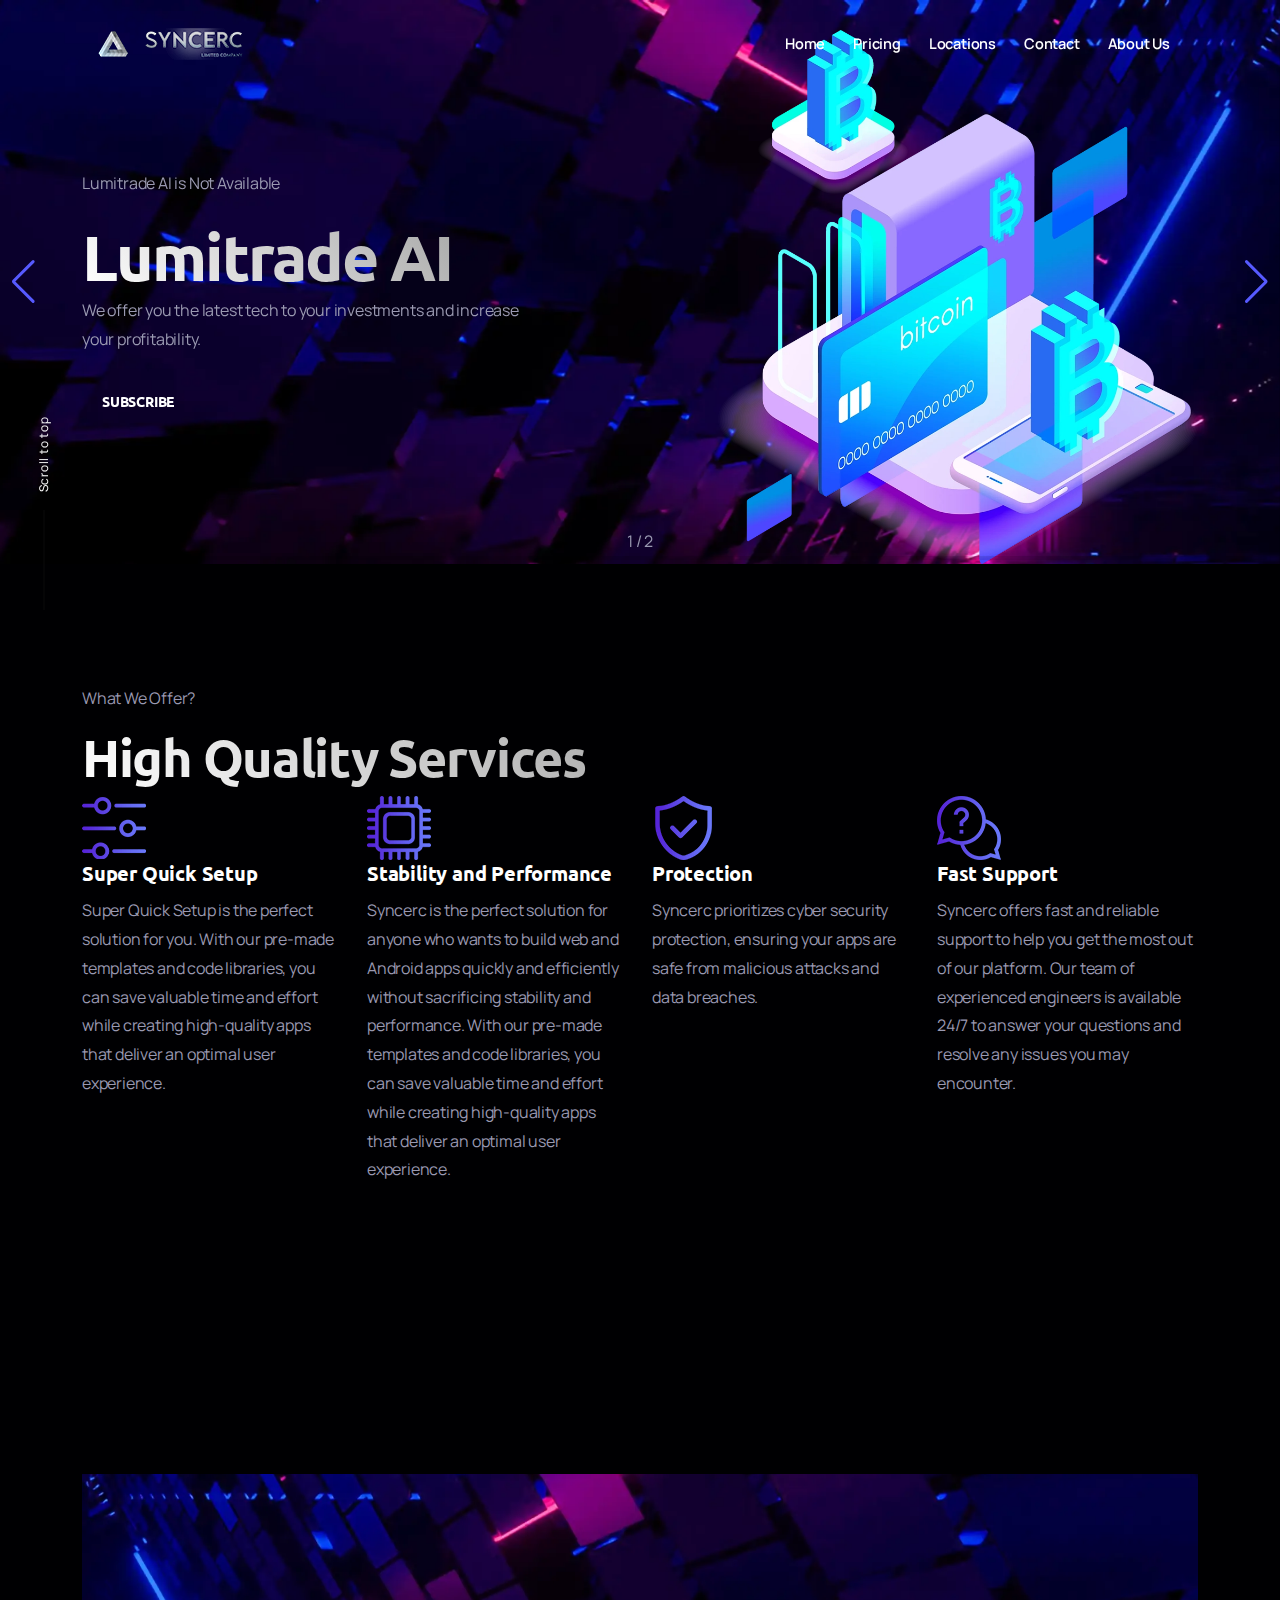
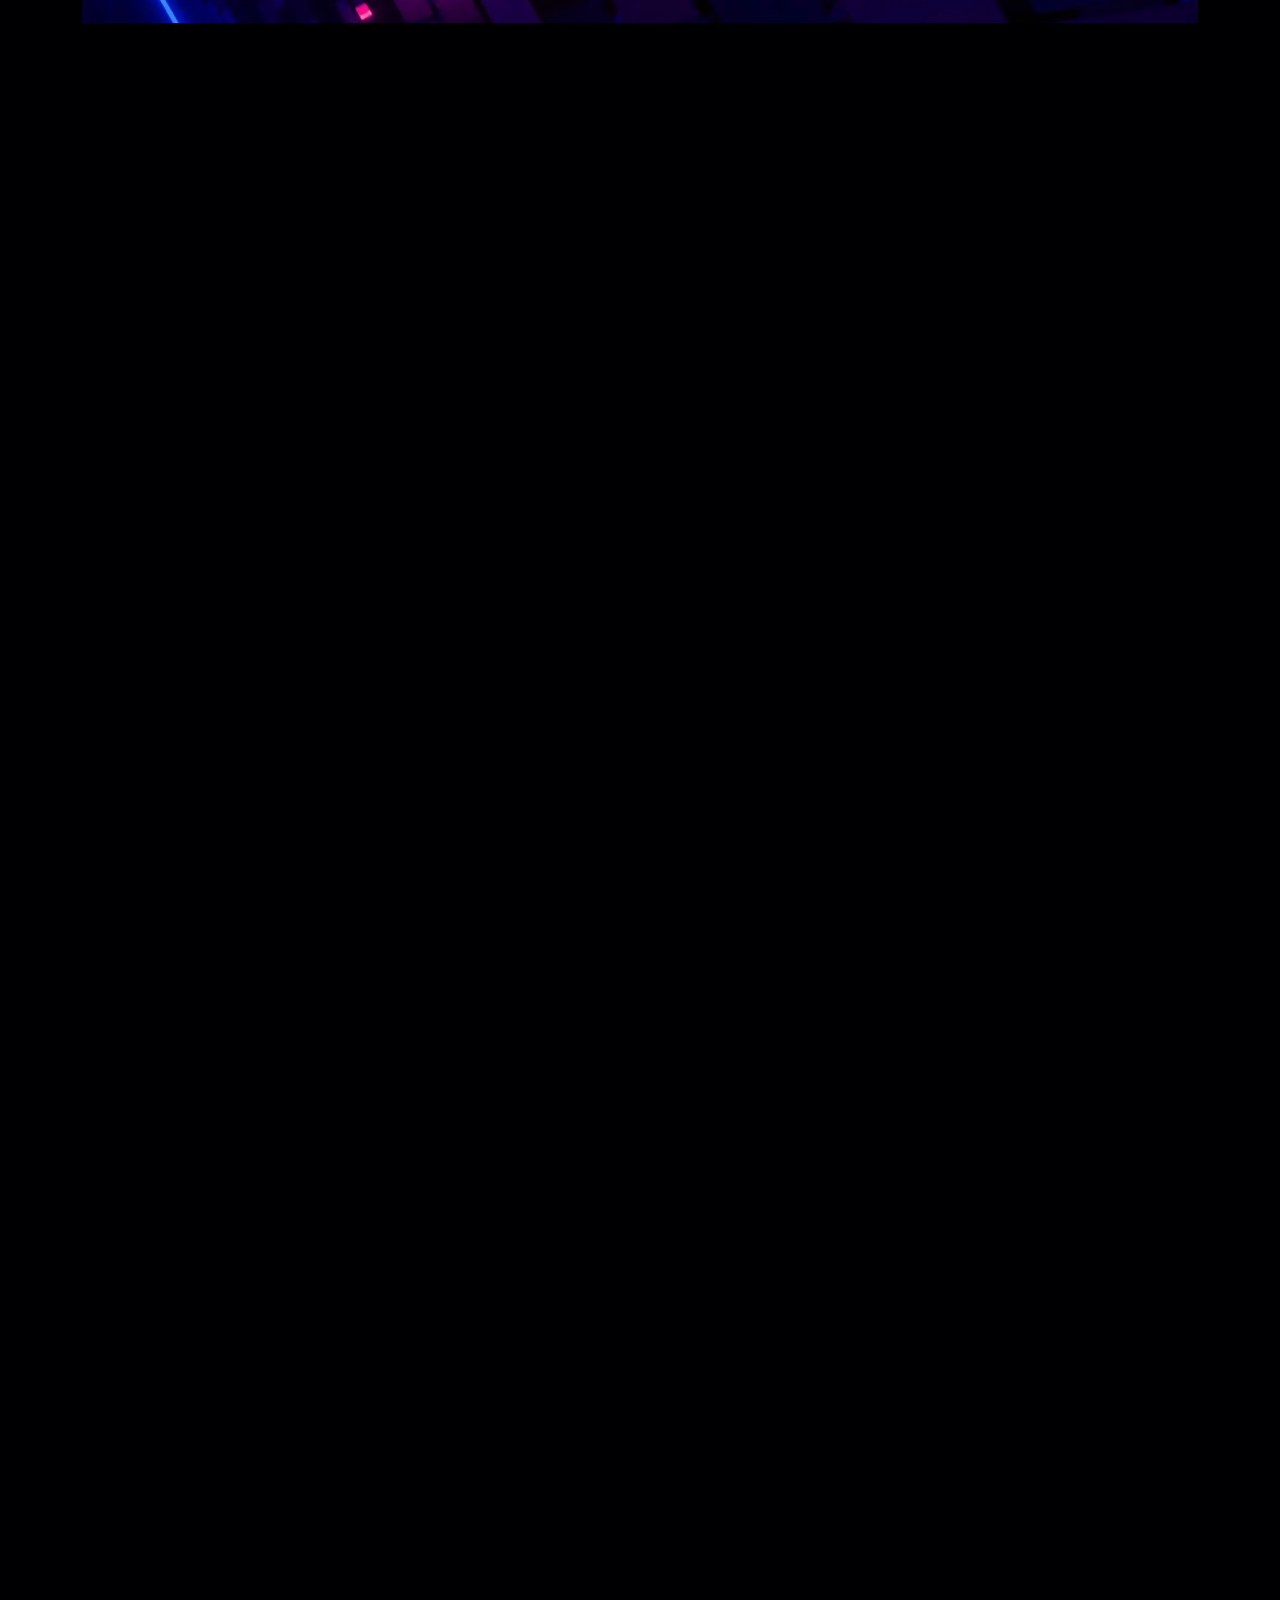
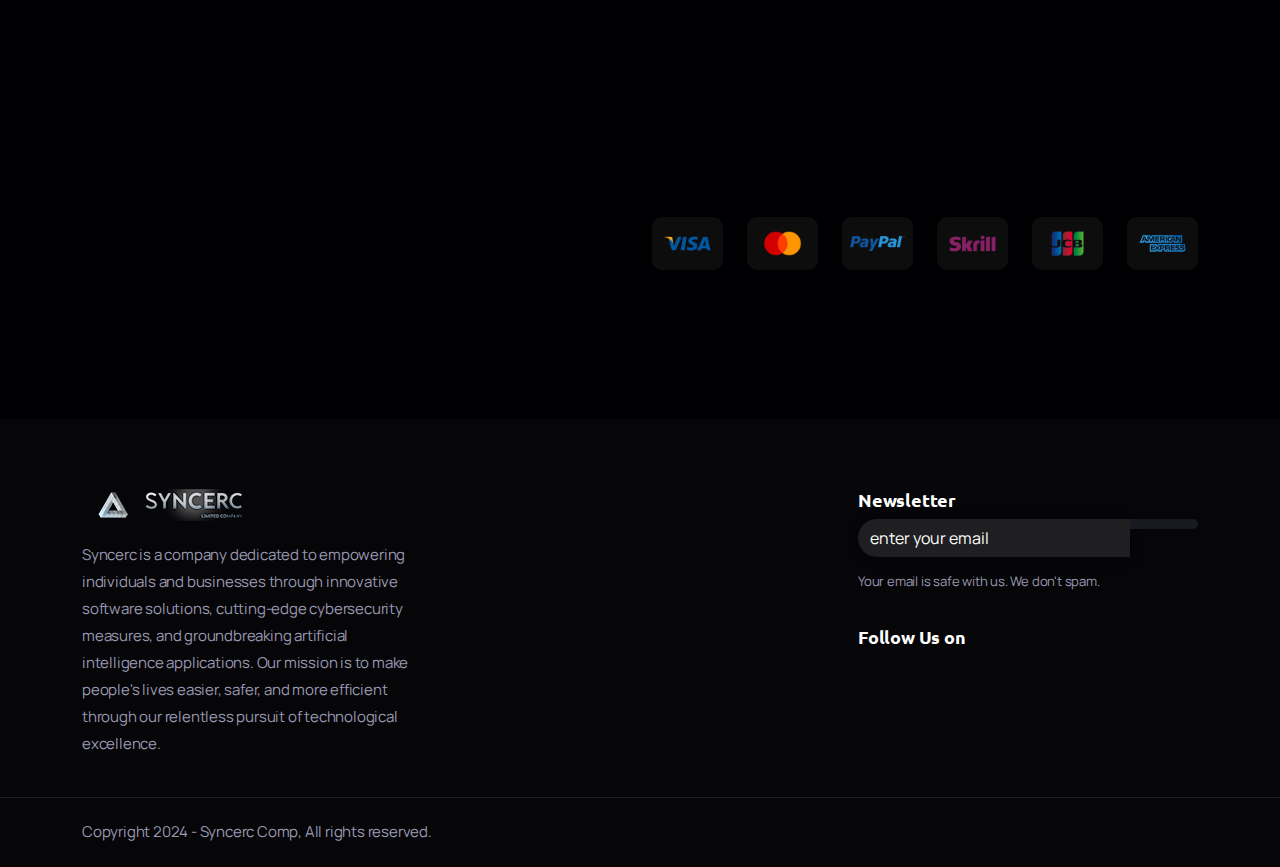
==== commit 28cdb106: "Update index.html" ====
--- a/index.html
+++ b/index.html
@@ -15,8 +15,13 @@
     <link href="css/bootstrap.min.css" rel="stylesheet" type="text/css" id="bootstrap">
     <link href="css/plugins.css" rel="stylesheet" type="text/css" >
     <link href="css/swiper.css" rel="stylesheet" type="text/css" >
-    <link href="css/style.css" rel="stylesheet" type="text/css" >
-    <link href="css/coloring.css" rel="stylesheet" type="text/css" >
+    <link rel="preload" href="css/style-3.css" as="style" onload="this.onload=null;this.rel='stylesheet'" type="text/css" >
+    <noscript><link rel="stylesheet" href="css/style-3.css"></noscript>
+    <link rel="preload" href="css/styl2.css" as="style" onload="this.onload=null;this.rel='stylesheet'" type="text/css" >
+    <noscript><link rel="stylesheet" href="css/style-2.css"></noscript>
+    <link rel="preload" href="css/style-1.css" as="style" onload="this.onload=null;this.rel='stylesheet'" type="text/css" >
+    <noscript><link rel="stylesheet" href="css/style-1.css"></noscript>
+    <link rel="preload" href="css/coloring.css" type="text/css" >
     <!-- color scheme -->
     <link id="colors" href="css/colors/scheme-03.css" rel="stylesheet" type="text/css" >
 
@@ -437,7 +442,7 @@
     <script src="js/syncerc.js"></script>
     <script src="js/swiper.js"></script>
     <script src="js/custom-marquee.js"></script>
-    <script src="js/swiper-1.js"></script>
+    
 
 </body>
 
--- a/css/style-3.css
+++ b/css/style-3.css
@@ -0,0 +1 @@
+.scrollbar,.scrollbar-v{position:fixed;transition:.1s linear;z-index:1000}.d-minus,.d-plus,.de_tab.tab_style_4 .de_nav{-webkit-user-select:none;-ms-user-select:none}.d-minus,.d-plus,.scrollbar-v{background:var(--primary-color)}.de-img-cap-1.s2 .d-cap,.filter__l,.filter__r{font-family:var(--title-font)}#buy-now a,#purchase-now a{animation:1s infinite shadow-pulse;text-decoration:none}.d-minus,.d-plus,.fp-icon i,.one-fourth{vertical-align:middle}#back-to-top,#buy-now a,#cookieConsent a,#filters a,#purchase-now a,#services-list li a,.de_review .de_nav li span,.owl-custom-nav a,a.read_more{text-decoration:none}#filters a,.big-white,.box-url p.tld-subtitle,.de-event-item .d-date span,.dih-title,.style-2 .date-box .m,.teaser.style-2,.teaser.style-4{text-transform:uppercase}#filters a.selected,a.btn-main:hover{-webkit-box-shadow:0 0 40px 0 rgba(var(--primary-color-rgb),1);-moz-box-shadow:0 0 40px 0 rgba(var(--primary-color-rgb),1);box-shadow:0 0 40px 0 rgba(var(--primary-color-rgb),1)}.de-item:hover{-webkit-box-shadow:0 0 50px 0 #000;-moz-box-shadow:0 0 50px 0 #000;box-shadow:0 0 50px 0 #000}.scrollbar{bottom:0;left:0;height:4px;min-width:0}.scrollbar-v{top:calc(50% + 60px);left:43px;width:2px;min-height:0}.float-text,.float-text-right{margin-left:30px;letter-spacing:2px;top:50%;font-size:12px;text-align:center;position:fixed}.scrollbar-v:before{content:"";position:absolute;left:0;width:2px;min-height:100px;background:rgba(0,0,0,.2)}.dark-scheme .scrollbar-v:before{background:rgba(255,255,255,.02)}.float-text{width:20px;z-index:1002;left:15px;transform:translate(-50%,-50%)}.float-text a{color:var(--bg-dark-1)}#btn_copy.clicked,#closeCookieConsent:hover,.dark-scheme .author_list_info a,.dark-scheme .box-url .tld-domain,.dark-scheme .de-country .d-content a,.dark-scheme .de-table.table-rank,.dark-scheme .float-text a,.dark-scheme .float-text span,.dark-scheme .p_list_info b,.dark-scheme .profile_follower,.dark-scheme .switch-set,.dark-scheme blockquote.q-big,.fp-wrap:hover .fpwow-icons a i,.owl-item.active.center .feature-box-type-2,.owl-item.active.center .feature-box-type-2 h4,.owl-item.active.center .feature-box-type-2 i,.profile_pic span,.text-light .author_list_info a,.text-light .info-box .info-box_title,.text-light .p_list_info a,.text-light a.read_more,.text-light strong,header:not(.header-light) #quick_search{color:#fff}.float-text span{margin-left:-5px;margin-top:20px;writing-mode:vertical-rl;letter-spacing:.75px;-webkit-transform:rotate(-180deg);-ms-transform:rotate(-180deg);transform:rotate(-180deg);color:#222}.float-text-right{width:20px;z-index:1000;right:15px}.de_social-icons a{color:#fff;margin:10px 0}.de-number{margin-top:8px}.d-minus,.d-plus{margin-top:-6px;cursor:pointer;color:#fff;font-size:24px;width:36px;height:36px;padding:3px 5px;display:inline-block;text-align:center;user-select:none}.d-minus:active,.d-plus:active{background:#fff;color:#000}.de-number input{width:40px;text-align:center;font-size:20px;border:none;padding:3px!important;background:0 0;color:#fff;border:solid 1px var(--primary-color)}#recaptcha{width:304px;margin:0 auto}.carousel-indicators [data-mdb-target]{background:0 0!important;margin:0 10px}.d_demo_img .d-overlay span,.de-img-cap-1 .d-cap{color:#fff;background:var(--primary-color);font-weight:700}.carousel-indicators [data-mdb-target] img,.de-box-image:hover h4{margin-top:20px}.img-deco-1{border:1px solid #222;padding:20px 0;background:-moz-linear-gradient(-45deg,rgba(var(--primary-color-rgb),1) 0,rgba(var(--primary-color-rgb),0) 50%);background:-webkit-linear-gradient(-45deg,rgba(var(--primary-color-rgb),1) 0,rgba(var(--primary-color-rgb),0) 50%);background:linear-gradient(-45deg,rgba(var(--primary-color-rgb),1) 0,rgba(var(--primary-color-rgb),0) 50%)}.bg-side,.de-image-hover,.de-img-cap-1{position:relative;overflow:hidden}.de-img-cap-1 .d-cap{line-height:1.4em;position:absolute;left:0;bottom:0;padding:5px 20px;width:100%;text-align:center;font-size:12px;z-index:1}.de-img-cap-1.s2 .d-cap{font-size:18px;padding:20px;background:-moz-linear-gradient(0deg,rgba(var(--primary-color-rgb),1) 0,rgba(var(--primary-color-rgb),0) 100%);background:-webkit-linear-gradient(0deg,rgba(var(--primary-color-rgb),1) 0,rgba(var(--primary-color-rgb),0) 100%);background:linear-gradient(0deg,rgba(var(--primary-color-rgb),1) 0,rgba(var(--primary-color-rgb),0) 100%)}.de-img-cap-1.s2 .d-cap .d-social{position:absolute;color:#fff;opacity:0;width:100%;text-align:center;left:0;bottom:30px}.de-img-cap-1 .d-cap .d-social a{text-shadow:none;color:#fff;padding:12px 10px 8px;width:34px;height:34px;text-align:center;font-size:16px}.de-img-cap-1:hover img{transform:scale(1.1);margin-top:0}.de-img-cap-1:hover .d-cap{margin-left:-100%}.de-img-cap-1.s2:hover .d-cap,.menu-simple li:first-child,.rtl .menu_side_area{margin-left:0}.de-img-cap-1.s2:hover .d-cap h4,.f-invert .fpw-overlay-btm,.fp-wrap:hover .fpw-overlay-btm,.mask.s1 .cover .desc,.owl-custom-nav .btn-next,.owl-custom-nav .btn-prev,i.btn-action-hide{opacity:0}#owl-logo img:hover,#slider-carousel .owl-thumb-item.active,.d_demo_img:hover .d-overlay,.de-img-cap-1.s2:hover .d-cap .d-social,.mask.s1:hover .cover .desc,.owl-item.active div blockquote,.owl-item.active div blockquote .de_testi_by,.pic-hover:hover i.btn-action-hide{opacity:1}.images-deco-1 .d-img-1{position:relative;z-index:1;width:90%;margin:5%}.images-deco-1 .d-img-2{width:30%;position:absolute;z-index:2;top:0;left:0}.images-deco-1 .d-img-3{width:100px;height:100px;position:absolute;bottom:-12px;right:0;margin:5%}.title-line{display:flex;align-items:center;margin:20px 0;font-size:14px}.title-line:after,.title-line:before{content:"";width:100%;height:1px;background:rgba(0,0,0,.2)}.title-line:before{margin:0 20px 0 0}.title-line:after{margin:0 0 0 20px}#filters a:hover,.dark-scheme .title-line:after,.dark-scheme .title-line:before{background:rgba(255,255,255,.2)}.d_demo_img{background:rgba(255,255,255,.05);position:relative;overflow:hidden;display:block;margin:5px 5px 15px;border-radius:10px;-moz-border-radius:10px;-webkit-border-radius:10px;box-shadow:5px 20px 40px 5px rgba(0,0,0,.3);-webkit-box-shadow:5px 20px 40px 5px rgba(0,0,0,.3);-moz-box-shadow:5px 20px 40px 5px rgba(0,0,0,.3)}.d_demo_img:hover{border-color:rgba(var(--primary-color-rgb),1)}.d_demo_img .d-overlay{opacity:0;position:absolute;z-index:1;width:100%;height:100%;background:rgba(0,0,0,.5);display:flex;justify-content:center;align-items:center}.d_demo_img .d-overlay span{padding:5px 15px;transform:scale(2);opacity:0;border-radius:5px;-moz-border-radius:5px;-webkit-border-radius:5px}.fp-wrap:hover img,.image-container:hover .background-image{transform:scale(1.05)}.d_demo_img img{padding:5%}.d_demo_img:hover img,.no-padding,.text-right .info-box .info-box_text,section.no-padding{padding:0}.d_demo_img:hover .d-overlay span{transform:scale(1);opacity:1}.box-url,.box-url:hover{position:relative;padding:30px;background:#fff;display:block;border-radius:12px;-moz-border-radius:12px;-webkit-border-radius:12px;color:var(--body-font-color);line-height:1.6em;border:solid 2px rgba(var(--secondary-color-rgb),.2)}.box-url:hover{background:rgba(var(--secondary-color-rgb),.2);border:solid 2px rgba(var(--secondary-color-rgb),0)}.dark-scheme .box-url{background:rgba(255,255,255,.05)}.box-url img,.schedule-item .sc-info h4{margin-bottom:10px}.box-url h4,.owl-custom-nav .btn-next:before,.owl-custom-nav .btn-prev:before{font-size:18px}.box-url p{margin-bottom:0;padding:0}.dark-scheme .box-url p{color:var(--dark-body-font-color);margin-bottom:0}.box-url-label{font-weight:700;position:absolute;right:30px;color:#35404e;padding:2px 10px;background:rgba(0,0,0,.1);border-radius:8px;-moz-border-radius:8px;-webkit-border-radius:8px}.de-icon-image,.de-icon-image-sm{font-size:40px;background:rgba(85,85,85,.2);text-align:center;width:80px}.menu-simple{display:inline;list-style:none;margin:0;padding:0;font-weight:500}.menu-simple li{display:inline;margin:0 15px}.de-icon{width:80px;text-align:center;font-size:40px;padding:20px 0}.de-icon-image{padding:15px;border-radius:10px;-moz-border-radius:10px;-webkit-border-radius:10px}.de-icon-image-sm{padding:5px;border-radius:5px;-moz-border-radius:5px;-webkit-border-radius:5px}.de-hover-scale:hover{transform:scale(1.2);-webkit-box-shadow:0 10px 30px rgb(0 19 87 / 25%);-moz-box-shadow:0 10px 30px rgb(0 19 87 / 25%);box-shadow:0 10px 30px rgb(0 19 87 / 25%)}.dark-scheme .box-url-label{color:#fff;background:rgba(255,255,255,.1)}.ext,.mask.light .cover h3{color:#35404e}#de-arrow-nav-set,.box-url.style-2,.owl-dots,.profile_avatar{text-align:center}.box-url.style-2 h4{font-size:16px;margin-bottom:0}.box-url h3{font-size:26px}.box-url .tld-domain{color:#35404e;margin-bottom:20px;font-size:20px;font-weight:700}.box-url p.tld-subtitle{font-weight:500;line-height:1em;font-size:10px}.box-url p.tld-price{font-size:14px;font-weight:700}.soft-shadow{box-shadow:0 .25rem .5rem rgb(0 0 0 / 20%),0 1.5rem 2.2rem rgb(0 0 0 / 20%)}.rtl .bx-wrapper,.rtl .owl-carousel{direction:ltr}.rtl .owl-carousel .owl-item{direction:rtl}#item-carousel-big{padding:0 25px}.de-flex{display:flex;justify-content:space-between}.de-flex>.de-flex-col{display:flex;justify-content:center;align-items:center}#loadmore{display:inline-block;margin-top:10px}.d-item,.de-switch input[type=checkbox],.demo-icon-wrap .text-grey,.disable-dark #selector .dark-mode,.display-none,.dropdown li.active,.hide-content,.logo-carousel .flex-direction-nav,.logo-carousel.no-control .flex-control-nav,.opt-2,.owl-theme .owl-dots .owl-dot span,.project-carousel .flex-control-nav,.project-carousel .flex-direction-nav,.project-carousel-3-col .flex-control-nav,.project-carousel-3-col .flex-direction-nav,.rtl .list.s1 li:before,.table-pricing tbody tr td .lbl,.table-pricing tbody tr th .lbl,.testi-slider .flex-direction-nav,.text-rotate-wrap .text-item{display:none}.force-text-center *{text-align:center!important}#buy-now a,.fp-icon,.fpwo-wrap{text-align:center}.f-logo{margin-right:30px}.rtl .f-logo{margin-right:0;margin-left:30px}.text-light .card{color:#fff!important;background:rgba(255,255,255,.05)}.filter__l,.list.s3 a,.table-pricing .num,.table-pricing tbody tr th,strong{font-weight:700}.filter__r{float:right;cursor:pointer}#cookieConsent{background-color:rgba(255,255,255,.8);min-height:26px;font-size:14px;line-height:26px;font-weight:500;padding:10px 30px;position:fixed;bottom:0;left:0;right:0;display:none;z-index:9999}#btn_copy,.ext{font-size:12px}#closeCookieConsent{float:right;display:inline-block;cursor:poInter;height:20px;width:20px;margin:-15px 0 0;font-weight:700}#cookieConsent a.cookieConsentOK{color:#fff;display:inline-block;border-radius:3px;-moz-border-radius:3px;-webkit-border-radius:3px;padding:0 20px;cursor:poInter}#cookieConsent a.cookieConsentOK:hover,.de-image-hover:hover .dih-overlay{opacity:.8}.vertical-center{min-height:100vh;display:flex;align-items:center}#purchase-now{position:fixed;bottom:80px;left:20px;z-index:10000}#purchase-now a{color:#fff;z-index:1;position:absolute;border-radius:60px;-moz-border-radius:60px;-webkit-border-radius:60px;background:#78a938;display:block;font-size:24px;font-weight:700;width:60px;height:60px;padding:17px}#buy-now a,#purchase-now a span{font-size:14px;position:absolute}#buy-now{position:fixed;bottom:60px;right:170px;z-index:10000}#buy-now a{color:#fff;z-index:1;background:#333;display:block;font-weight:700;padding:10px 15px;width:150px;line-height:1em;border-radius:30px;-moz-border-radius:30px;-webkit-border-radius:30px}#buy-now a img{width:64px;margin-left:3px}@keyframes shadow-pulse{0%{box-shadow:0 0 0 0 rgba(120,169,56,.2)}100%{box-shadow:0 0 0 20px rgba(120,169,56,0)}}#purchase-now a span{font-weight:500;left:8px;top:18px;width:100px}#purchase-now .pn-hover{position:absolute;font-weight:700;font-size:16px;background:#fff;color:#78a938;width:120px;padding:10px 10px 10px 20px;text-align:center;top:8px;border-radius:0;left:30px;opacity:0}#purchase-now:hover .pn-hover{opacity:1;left:40px}.de-images{position:relative;width:100%}.di-small,.di-small-2{position:absolute;width:40%;z-index:1}.de-images img{border-radius:3px;-webkit-box-shadow:2px 20px 30px 0 rgba(20,20,20,.3);-moz-box-shadow:2px 20px 30px 0 rgba(20,20,20,.3);box-shadow:2px 20px 30px 0 rgba(20,20,20,.3)}.di-small-2{right:0;bottom:-15%}.di-big{width:80%;height:80%;margin-top:15%;margin-left:10%}.rounded,div.round{border-radius:0!important;-moz-border-radius:0!important;-webkit-border-radius:0px!important}.ext,.fpwow-icons{display:inline-block;border-radius:3px}#de-arrow-nav-set i.icon_menu,.border-deco .text-item,.opt-1,.table-pricing .btn-line,.table-pricing .btn-main,.text-rotate-wrap{display:inline-block}.size96{width:96px;height:auto}.domain-ext{margin-top:15px}.ext{font-weight:600;margin:0 5px 10px;padding:10px 10px 3px}.box-highlight h4,.de-review-list p,.ext h4,.f-profile,.f-profile h4,.profile_pic h4{margin-bottom:0}.dark-scheme .ext{color:rgba(255,255,255,.75)}.domain-ext.pos-left .ext{margin:0 10px 0 0}.ext h4{font-size:18px;line-height:10px}.border{border-color:#efefef!important}.tparrows{background:0 0!important}#btn-search:hover,#popup-box,.bg-white,.carousel-control-next-icon:hover,.carousel-control-prev-icon:hover,.fc-view,.fpwow-icons,.mask.light .cover{background:#fff}.fc-header-toolbar,.teaser.style-3{font-size:14px}.fc-content{color:#fff;padding:3px}.fc-day-number{padding:4px 8px!important}.f-profile h4{margin-top:20px}.fp-wrap{position:relative;-webkit-border-radius:3px;overflow:hidden}.fp-icon,.fpw-overlay,.fpw-overlay-btm,.fpwo-wrap{position:absolute}.fpw-overlay{z-index:2;width:100%;height:100%}.fpw-overlay-btm{z-index:1;width:100%;height:100%;opacity:.6}.fpwo-wrap{width:100%;bottom:-50px}.f-profile:hover .fpwo-wrap{bottom:30px}.fpwow-icons{padding:5px 10px 7px;-moz-border-radius:3px;-webkit-border-radius:3px}.container-full,.fp-icon{display:table;width:100%}.fpwow-icons a{color:#fff;padding:0 5px}.fpwow-icons i{font-size:15px}.fp-icon{margin-top:20%;z-index:2;opacity:0;height:100%}.fp-icon i{display:table-cell;font-size:36px;color:#fff;padding:13px 0;background:rgba(var(--primary-color-rgb),.8);border-radius:3px;-moz-border-radius:3px;-webkit-border-radius:3px}.demo-icon-wrap-s2 span,i.big{display:inline-block}.demo-icon-wrap i,.demo-icon-wrap-s2 span{font-size:20px;margin-right:20px;background:rgba(var(--secondary-color-rgb),.1);width:48px;height:48px;border-radius:0;padding:15px 0;position:relative;text-align:center}.gray img,.mask .s-gradient img{-webkit-filter:grayscale(100%);-moz-filter:grayscale(100%);-o-filter:grayscale(100%);-ms-filter:grayscale(100%);filter:grayscale(100%)}.demo-icon-wrap,.demo-icon-wrap-s2,.p_list,.pic-services img,.ul-style-2.s2 li{margin-bottom:30px}.rtl .demo-icon-wrap i,.rtl .demo-icon-wrap-s2 span{margin-right:0;margin-left:20px}.fp-wrap{border-radius:20px;-moz-border-radius:20px;-webkit-border-radius:20px}.fp-wrap:hover{-webkit-box-shadow:0 40px 40px 0 rgba(10,10,10,.1);-moz-box-shadow:0 40px 40px 0 rgba(10,10,10,.1);box-shadow:0 40px 40px 0 rgba(10,10,10,.1)}.fp-wrap:hover img{-webkit-filter:grayscale(0%);-moz-filter:grayscale(0%);-o-filter:grayscale(0%);-ms-filter:grayscale(0%);filter:grayscale(0%)}.fp-wrap:hover .fp-icon{opacity:1;margin-top:0;margin-right:0}.fp-wrap:hover .fp-icon i{transform:scale(1.5)}i.big{font-size:48px}.text-light .border{border-color:rgba(255,255,255,.1)!important}.container-full{table-layout:fixed;border-collapse:collapse;padding:0!important;margin:0!important;overflow:hidden}.one-fourth{width:24.9%;display:table-cell}.dropdown ul.d-col-3 li,.one-third{width:33.3%;float:left}.three-fourth{position:relative;width:74.9%;height:100%;display:table-cell}.owl-carousel{position:relative;margin-top:-5px;bottom:-5px;margin-bottom:-15px}#navigation,#popup-box,.loader,.page-overlay{position:fixed}.owl-stage-outer .feature-box-type-2{overflow:none;margin:30px 0}.author_list_pp:hover img,.owl-thumbs img{padding:3px}#slider-carousel .owl-thumbs{padding:3px;margin-bottom:30px;width:auto}#slider-carousel .owl-thumbs button{border:none!important;padding:0;margin-right:15px;margin-bottom:20px;opacity:1;overflow:hidden;opacity:.5}#slider-carousel button.owl-thumb-item.active{-webkit-box-shadow:5px 5px 20px 0 rgba(0,0,0,.5);-moz-box-shadow:5px 5px 20px 0 rgba(0,0,0,.5);box-shadow:5px 5px 20px 0 rgba(0,0,0,.5)}#slider-carousel .owl-thumb-item img{background:#fff;padding:0;width:120px}.schedule-item{padding:40px}.schedule-listing:nth-child(2n){background:rgba(var(--primary-color-rgb),.5)}#filters a,#quick_search,.bg-white-10,.dark-scheme .switch{background:rgba(255,255,255,.1)}.float-left,.rtl .de-country .d-title:after,.schedule-item>div,.switch-with-title h5{float:left}.schedule-item .sc-time{width:160px;padding-top:25px;color:#fff}.schedule-item .sc-pic{width:120px}.schedule-item .sc-pic img{width:80px;height:auto;-webkit-box-shadow:8px 8px 0 0 var(--primary-color);-moz-box-shadow:8px 8px 0 0 var(--primary-color);box-shadow:8px 8px 0 0 var(--primary-color)}.schedule-item .sc-name{font-weight:400;font-size:14px;width:160px;padding-top:15px}.schedule-item .sc-name h4{font-size:16px;font-weight:700;margin:0;line-height:1.6em}.de-location-address,.schedule-item .sc-name span,.teaser,.teaser-text{font-weight:400}.schedule-item .sc-info{float:none;display:inline-block;width:60%}.de_tab.tab_style_4 .de_nav{-webkit-touch-1A1C26out:none;-khtml-user-select:none;-moz-user-select:none;user-select:none}.wh80{width:80%;height:80%}.border-top{border-top:1px solid #e5e5e5}.border-bottom{border-bottom:1px solid #e5e5e5}.dark-scheme .de-table.table-rank th,.dark-scheme .de-table.table-rank tr,.dark-scheme header.border-bottom{border-bottom:1px solid rgba(255,255,255,.1)!important}.color-overlay{background:rgba(157,130,235,.3)}section .color-overlay{padding:60px 0}.color-overlay-2{background:rgba(26,37,48,.85)}.fontsize24,.mask.s1 h3{font-size:24px}.fontsize32{font-size:32px}.fontsize36{font-size:36px}.fontsize40,.size40{font-size:40px}.fontsize48{font-size:48px}.overlay50,.pic-hover:hover .bg-overlay{background:rgba(0,0,0,.5)}.overlay60{background:rgba(0,0,0,.6)}.overlay70{background:rgba(0,0,0,.7)}.mask.s1:hover .cover,.overlay80{background:rgba(0,0,0,.8)}.hidden-xy{overflow:hidden}.border-box{border:1px solid #d2d2d2}.display-table,.full-height .overlay-bg,.full-height .overlay-gradient{display:table}.display-table [class*=col-]{float:none;display:table-cell;vertical-align:top;margin:0;padding:0}#popup-box{width:100%;height:100%;z-index:10000;top:-100%;overflow-y:auto}#popup-box.popup-show{top:0}#popup-box.popup-hide{top:-100%}.overlay-s1{background:rgba(217,42,224,.5)}.overlay-s2{background:rgba(255,135,140,.5)}.overlay-s3{background:rgba(91,35,108,.5)}.circle-x{background:#333;display:inline-block;padding:20px;font-size:40px;color:#fff;margin-top:140px;width:70px;height:70px;border-radius:60px;-moz-border-radius:60px;-webkit-border-radius:60px;-webkit-box-shadow:8px 8px 40px 0 rgba(0,0,0,.6);-moz-box-shadow:8px 8px 40px 0 rgba(0,0,0,.6);box-shadow:8px 8px 40px 0 rgba(0,0,0,.6)}#services-list,.nopadding{padding:0;margin:0}#navigation,.project-images img{margin-bottom:60px}#services-list li a{color:#fff;display:block;padding:15px 20px}#services-list li.active a:after{font-family:FontAwesome;content:"\f054";float:right}.de_light #services-list li a{color:#999}#services-list li{font-weight:700;list-style:none;margin:0 0 2px;background:rgba(0,0,0,.3)}.de_light #services-list li{background:#eee}#services-list li a:hover,.box-highlight .content,.box-highlight .content strong{color:#111}#services-list li.active a,#services-list li.active a:hover{color:#fff;background:#333}.teaser-text{font-family:var(--body-font);font-size:18px;color:rgba(255,255,255,.5);line-height:normal}#navigation{width:100%;height:60px;top:0;right:20px;text-align:center;z-index:1000}.nav-exit:before,.nav-next:before,.nav-prev:before{font-family:FontAwesome;content:'\f177';color:#fff;padding:20px;font-size:24px;cursor:poInter}.nav-next:before{content:'\f178';width:100%;background:#555}.nav-exit:before{width:100%;display:block;content:'\f00d'}.de_light .nav-exit:before,.text-black,.text-slider.dark,a.btn-slider:hover{color:#222}.container-4 .de-team-list{width:24.9%;float:left;position:relative}.container-3 .de-team-list{width:33.3%;float:left;position:relative}.no-bottom{margin-bottom:0;padding-bottom:0!important}.profile_pic .tiny-border,p{margin-bottom:20px}p.intro{color:#555;font-size:16px;line-height:1.5em}.bg-grey{background:#f6f6f6}.bg-gradient-dark{background:-moz-linear-gradient(180deg,rgba(var(--bg-dark-1-rgb),.75) 0,rgba(var(--bg-dark-1-rgb),0) 100%);background:-webkit-linear-gradient(180deg,rgba(var(--bg-dark-1-rgb),.75) 0,rgba(var(--bg-dark-1-rgb),0) 100%);background:linear-gradient(180deg,rgba(var(--bg-dark-1-rgb),.75) 0,rgba(var(--bg-dark-1-rgb),0) 100%)}.no-top{padding-top:0!important}.no-margin{margin:0!important}#filters i,.items_filter .dropdown{margin-right:10px}.image-container{margin:0;background-size:cover}.image-container.pos-right,.owl-arrow .next,.rtl .carousel-control-next,.side-bg.right .image-container{right:0}.rtl .image-container.pos-right{right:auto;left:0}.image-slider{cursor:move}.inner-padding{padding:90px}.inner-padding.pos-left{padding:90px 90px 90px 0}.rtl .inner-padding.pos-left{padding-left:90px;padding-right:0}#loader-area{background:#111;display:none}.loader{left:0;top:0;width:100%;height:100%;z-index:99999}.page-overlay{display:none;width:120px;height:120px;border-radius:0;top:0;bottom:0;left:0;right:0;z-index:10000;margin:auto}.teaser{font-size:16px;line-height:1.8em}.teaser.style-2{letter-spacing:20px}.teaser.style-4{letter-spacing:5px;font-size:14px}.form-control:focus{box-shadow:none;-moz-box-shadow:none;-webkit-box-shadow:none}#d-coll-carousel,.d-carousel{position:relative;display:flex;align-items:center}.d-custom-nav{position:absolute;display:flex;width:100%;height:100px;z-index:100}.d-arrow-left,.d-arrow-right{display:none;cursor:pointer;position:absolute;margin-top:-10px;z-index:100;width:30px;height:60px;background-color:#fff}.d-arrow-left{left:0;border-top-right-radius:110px;border-bottom-right-radius:110px}.d-arrow-right{right:0;border-top-left-radius:110px;border-bottom-left-radius:110px}.d-arrow-left i,.d-arrow-right i{position:absolute;z-index:1000;top:20px;color:#fff;font-size:20px;font-weight:700}.d-arrow-left i{left:8px}.d-arrow-right i{right:8px}.owl-nav{display:flex}.d-nav-left,.d-nav-right,.owl-next,.owl-prev{cursor:pointer;position:absolute;top:27.5%;z-index:100;width:40px;height:40px;background-color:#fff;border:1px solid #ccc}.dark-scheme .owl-next,.dark-scheme .owl-prev{background:var(--bg-color-even);color:#fff;border-color:rgba(255,255,255,.1)}.owl-next:hover,.owl-prev:hover{transform:scale(1.1);-webkit-box-shadow:5px 5px 30px 0 rgba(0,0,0,.2);-moz-box-shadow:5px 5px 30px 0 rgba(0,0,0,.2);box-shadow:5px 5px 30px 0 rgba(0,0,0,.2)}.d-nav-left,.owl-prev{left:-12px;border-radius:60px;padding-left:4px}.d-nav-right,.owl-next{right:-12px;border-radius:60px;padding-right:4px}.d-nav-left i,.d-nav-right i{position:absolute;color:#111;font-size:20px;font-weight:700}.size60,.text-item i,.text-slider h1{font-size:60px}.d-nav-left i,.owl-next i{top:12px;left:16px}.d-nav-right i{top:12px;right:16px}.owl-arrow{z-index:100;background:#fff;margin-top:48%;display:none;cursor:poInter}.owl-arrow span{display:block;background:#555;position:absolute}.owl-arrow .prev{left:0}.owl-arrow .next:before,.owl-arrow .prev:before{font-family:FontAwesome;content:'\f177';color:#222;padding:20px;font-size:32px;display:block}.owl-arrow .next:before{content:'\f178'}.owl-pagination{margin-top:0;height:40px}.owl-theme .owl-controls .owl-page span{display:block;margin-top:20px;margin-left:10px;margin-right:10px;width:6px;height:6px;background-color:#555;opacity:1}.owl-theme .owl-controls .owl-page.active span,.table .table,.text-light .owl-theme .owl-controls .owl-page.active span{background:0 0}.owl-theme .owl-controls .owl-page.active span:before{content:'';display:inline-block;width:12px;height:12px;-moz-border-radius:15px;-webkit-border-radius:15px;border-radius:15px;position:relative;border:2px solid #555;top:-2px;left:-2px}.owl-theme .owl-nav.disabled+.owl-dots{margin-top:0}.owl-dots button{border:none;outline:0;padding:0;width:8px;height:8px;margin:0 5px;border-radius:30px}.text-light .owl-theme .owl-controls .owl-page span{background-color:#fff}.text-light .owl-theme .owl-controls .owl-page.active span:before{border:2px solid #fff}.text-slider{color:#fff;display:inline-block}.text-slider.med-text{font-size:72px;line-height:84px;font-weight:700}.text-slider.big-text{font-size:120px;line-height:120px;font-weight:700}.text-item i{margin-top:5px}.text-slider.big-text i{font-size:90px;margin-top:15px}.red{color:red}.teal{color:#099}.purple{color:#636}.green{color:#090}.bg-overlay{position:absolute;width:100%;height:100%;z-index:1}#back-to-top:before,.center-y,.de-box-a,.de-event-item .d-image,.mask .s-gradient,.pic-hover,.side-bg{position:relative}.overlay-bg{padding:120px 0;width:100%;height:100%;z-index:100}.overlay-bg.p60{padding-top:60px;padding-bottom:60px}.overlay-gradient,.overlay-solid{width:100%;height:100%;z-index:100;top:0}.overlay-bg.t0{background:rgba(var(--bg-dark-1-rgb),0)}.overlay-bg.t20{background:rgba(var(--bg-dark-1-rgb),.2)}.overlay-bg.t30{background:rgba(var(--bg-dark-1-rgb),.3)}.overlay-bg.t40{background:rgba(var(--bg-dark-1-rgb),.4)}#de-carousel .mask,.overlay-bg.t50{background:rgba(var(--bg-dark-1-rgb),.5)}.overlay-bg.t60{background:rgba(var(--bg-dark-1-rgb),.6)}.overlay-bg.t70{background:rgba(var(--bg-dark-1-rgb),.7)}.overlay-bg.t80{background:rgba(var(--bg-dark-1-rgb),.8)}.overlay-bg.t90{background:rgba(var(--bg-dark-1-rgb),.9)}.overlay-bg.light-5{background:rgba(255,255,255,.5)}.overlay-bg.light-6{background:rgba(255,255,255,.6)}.overlay-bg.light-7{background:rgba(255,255,255,.7)}.overlay-bg.light-8{background:rgba(255,255,255,.8)}.overlay-bg.c1{background:rgba(var(--primary-color-rgb),.8)}.overlay-bg.dark{background:rgba(20,20,20,.8)}.overlay-bg.gradient-blue-aqua{background:-moz-linear-gradient(45deg,rgba(2,68,129,.9) 0,#34b0bc 100%);background:-webkit-linear-gradient(45deg,rgba(2,68,129,.9) 0,#34b0bc 100%);background:linear-gradient(45deg,rgba(2,68,129,.9) 0,#34b0bc 100%)}.center-xy i.btn-action:hover,.dark-scheme .owl-dot{background:rgba(255,255,255,.3)}.full-height .center-y,.mask .cover .c-inner{display:table-cell;vertical-align:middle}.pic-hover{width:100%;overflow:hidden}.pic-hover.hover-scale:hover img{-moz-transform:scale(1.1);-webkit-transform:scale(1.1);transform:scale(1.1)}.center-xy{position:absolute;z-index:5}.center-xy i.btn-action{font-size:24px;border:2px solid rgba(255,255,255,.3);padding:16px;width:60px;height:60px;border-radius:60px;text-align:center;color:#fff}.center-xy i.btn-action:hover{border-color:rgba(255,255,255,0)}.center-xy i.btn-action.btn-play{padding-left:20px}.bg-grey,.header-light #quick_search,section.bg-grey{background:rgba(var(--secondary-color-rgb),.1)}.wow{visibility:hidden}#back-to-top{background:#fff;position:fixed;bottom:-40px;right:20px;z-index:1020;width:40px;height:40px;text-align:center;line-height:30px;cursor:poInter;padding-top:3px;border:0;transition:opacity .2s ease-out;outline:0;opacity:0;border-radius:6px;-moz-border-radius:6px;-webkit-border-radius:6px}#back-to-top:hover,.de-event-item:hover img,.de-image-hover:hover img{transform:scale(1.1)}#back-to-top.show{bottom:20px;opacity:1}#back-to-top.hide{bottom:-40px}#back-to-top:before{font-family:FontAwesome;font-size:18px;content:"\f106";color:#fff!important}.mouse{position:absolute;width:22px;height:42px;bottom:40px;left:50%;margin-left:-12px;border-radius:15px;border:2px solid #fff;-webkit-animation:1s intro;animation:1s intro}.scroll{display:block;width:3px;height:3px;margin:6px auto;border-radius:4px;background:#fff;-webkit-animation:1s infinite finger;animation:1s infinite finger}@-webkit-keyframes intro{0%{opacity:0;-webkit-transform:translateY(40px);transform:translateY(40px)}100%{opacity:1;-webkit-transform:translateY(0);transform:translateY(0)}}@keyframes intro{0%{opacity:0;-webkit-transform:translateY(40px);transform:translateY(40px)}100%{opacity:1;-webkit-transform:translateY(0);transform:translateY(0)}}@-webkit-keyframes finger{0%{opacity:1}100%{opacity:0;-webkit-transform:translateY(20px);transform:translateY(20px)}}@keyframes finger{0%{opacity:1}100%{opacity:0;-webkit-transform:translateY(20px);transform:translateY(20px)}}@-moz-keyframes bounce{0%,100%,20%,50%,80%{-moz-transform:translateY(0);transform:translateY(0)}40%{-moz-transform:translateY(-30px);transform:translateY(-30px)}60%{-moz-transform:translateY(-15px);transform:translateY(-15px)}}@-webkit-keyframes bounce{0%,100%,20%,50%,80%{-webkit-transform:translateY(0);transform:translateY(0)}40%{-webkit-transform:translateY(-30px);transform:translateY(-30px)}60%{-webkit-transform:translateY(-15px);transform:translateY(-15px)}}@keyframes bounce{0%,100%,20%,50%,80%{-moz-transform:translateY(0);-ms-transform:translateY(0);-webkit-transform:translateY(0);transform:translateY(0)}40%{-moz-transform:translateY(-30px);-ms-transform:translateY(-30px);-webkit-transform:translateY(-30px);transform:translateY(-30px)}60%{-moz-transform:translateY(-15px);-ms-transform:translateY(-15px);-webkit-transform:translateY(-15px);transform:translateY(-15px)}}.arrow-anim{position:absolute;bottom:0;left:50%;margin-left:-20px;width:40px;height:40px;background-size:contain}.arrow-anim:before{content:"\f107";font-family:FontAwesome;font-size:32px}.bounce{-moz-animation:2s infinite bounce;-webkit-animation:2s infinite bounce;animation:2s infinite bounce}a.read_more{display:inline-block;font-weight:700;color:#222}a.read_more:hover{color:#707070}a.read_more i{margin-left:8px}#de-arrow-nav-set i{color:#222;font-size:32px}.profile_pic .subtitle{font-size:13px;display:block;margin-bottom:10px;color:#999}.owl-custom-nav{position:absolute;z-index:100;right:4px;margin-top:80px;width:100%}.owl-custom-nav .btn-next{right:-50px;position:absolute}.owl-custom-nav .btn-prev{left:-50px;position:absolute}.pf-hover:hover .btn-next{right:30px;opacity:1}.pf-hover:hover .btn-prev{left:30px;opacity:1}.owl-custom-nav .btn-next:before{font-family:FontAwesome;content:"\f178";color:#fff;padding:12px}.owl-custom-nav .btn-prev:before{font-family:FontAwesome;content:"\f177";color:#fff;padding:12px}.owl-custom-nav .btn-next:hover:before,.owl-custom-nav .btn-prev:hover:before{cursor:poInter}#custom-owl-slider{display:block;overflow:hidden;width:100%;height:100%;position:absolute;top:0;z-index:-1;background:#fff}#custom-owl-slider .items{width:100%;height:100%;overflow:hidden;z-index:20;visibility:inherit;opacity:1}#custom-owl-slider .item img{display:block;width:100%;height:100%}.dropdown.fullwidth,.dropdown.fullwidth a,.dropdown.fullwidth li,.dropdown.fullwidth ul,.dropdown.style-2,.dropdown.style-2 a,.dropdown.style-2 li,.dropdown.style-2 ul,.owl-slider-nav{width:100%}.owl-slider-nav .next,.owl-slider-nav .prev{width:0;height:0;border-top:50px solid transparent;border-bottom:50px solid transparent}.owl-slider-nav,.owl-slider-nav div{position:absolute;z-index:10;cursor:poInter}.owl-slider-nav .next{right:-50px;border-right:50px solid transparent}.owl-slider-nav .prev{left:-50px;border-left:50px solid transparent}.owl-slider-nav .next:before{font-family:FontAwesome;font-size:24px;content:"\f0da";color:#fff;position:absolute;right:-40px;top:-13px}.owl-slider-nav .prev:before{font-family:FontAwesome;font-size:24px;content:"\f0d9";color:#fff;position:absolute;left:-40px;top:-13px}.owl-dot{background:#ccc;border:none;margin:5px;width:6px;height:6px;padding:0;border-radius:60px;-moz-border-radius:60px;-webkit-border-radius:60px}#search,.table{margin-bottom:0}.owl-item.active div blockquote{position:relative;overflow:hidden;border-radius:16px;-moz-border-radius:16px;-webkit-border-radius:16px}.owl-stage{overflow:none}.table{display:table}.table [class*=col-]{float:none;display:table-cell;vertical-align:top;padding:0;height:100%}.table-custom-1{position:absolute;height:100%}.table-pricing{font-size:16px;border-radius:8px;-moz-border-radius:8px;-webkit-border-radius:8px;border-right:none;overflow:hidden;padding:5px;background:#ddd}.table-pricing.dark-style{color:var(--dark-body-font-color);background:var(--bg-dark-3)}.table-pricing thead{color:#fff;font-size:18px}.table-pricing thead tr th{font-weight:700;padding:20px 0}.table-pricing tbody tr{width:100%;background:#fff}.table-pricing.dark-style tbody tr{background:var(--bg-color-2)}.table-pricing tbody tr:nth-child(2n){width:100%;background:#f5f5f5}.table-pricing.dark-style tbody tr:nth-child(2n){background:var(--bg-dark-2);color:var(--dark-body-font-color)}.table-pricing.dark tbody tr:nth-child(2n){width:100%;background:#111}.table-pricing tbody tr td,.table-pricing tbody tr th{border:none;padding:30px 0 0}.table-pricing>:not(caption)>*>*{border:none}.table-pricing .d-spc{width:200px}.table-pricing .d-spc .select-wrap{margin-top:-10px}.table-pricing i{position:relative;margin-right:10px}.typed-cursor{opacity:1;-webkit-animation:.5s infinite blink;-moz-animation:.5s infinite blink;animation:.5s infinite blink}@keyframes blink{0%,100%{opacity:1}50%{opacity:0}}@-webkit-keyframes blink{0%,100%{opacity:1}50%{opacity:0}}@-moz-keyframes blink{0%,100%{opacity:1}50%{opacity:0}}.mask{width:100%;position:relative;overflow:hidden!important;display:inline-block}.mask img{width:100%;height:100%}.mask .cover{display:table;position:absolute;z-index:100;width:100%;height:70px;padding:25px;background:#35404e;bottom:0;top:100%;margin-top:-70px}.list.s3,.list.s3 li{display:inline}.mask .cover h3{font-size:18px;color:#fff;line-height:1em;padding-left:30px}.mask .cover p{color:#fff;padding-top:15px;padding-right:25px}.rtl .mask .cover p{padding-right:0}.mask.light .cover p{color:#777}.mask:hover .cover{height:100%;top:0;margin-top:0;background:rgba(35,37,42,.8)}.mask:hover .cover p{opacity:1;padding-top:0}.mask .cover h3 span,.menu_side_area{margin-left:20px}.rtl .mask .cover h3 span{margin-right:50px}.mask .cover h3 i{font-size:32px;position:absolute;left:30px;margin-top:-8px}.rtl .mask .cover h3 i{left:auto;right:30px}.mask.s1 .cover{top:0;padding:30px;text-align:center;background:rgba(0,0,0,0)}.mask .cover a.btn-main{display:block;padding:5px 10px;width:100%;text-align:center}.mask .s-gradient .gradient-fx{position:absolute;background:#333;width:100%;height:100%;z-index:1;background:-moz-linear-gradient(left,rgba(var(--primary-color-rgb),.75) 0,rgba(var(--primary-color-rgb),.2) 100%);background:-webkit-linear-gradient(left,rgba(var(--primary-color-rgb),.75) 0,rgba(var(--primary-color-rgb),.2) 100%);background:linear-gradient(to right,rgba(var(--primary-color-rgb),.75) 0,rgba(var(--primary-color-rgb),.2) 100%)}.style-2 .date-box{text-align:center;position:absolute;right:0;padding:15px 5px 5px;color:#fff}.list,.list.s3,.sitemap,.ul-check-inline{margin:0;padding:0}.style-2 .date-box .d{font-weight:600;font-size:38px;margin-bottom:5px}.style-2 .date-box .m{font-family:var(--body-font);font-size:13px;letter-spacing:8px;margin-left:8px}.list li,.sitemap.s1 li{list-style:none}.sitemap.s1 li:before{font-family:FontAwesome;content:"\f016";margin-right:10px}.list.s1 li:before,.rtl .list.s1 li:after{font-family:FontAwesome;content:"\f00c";margin-right:10px}.rtl .list.s1 li:after{margin-right:0;margin-left:10px}.list.s2 li:before{font-family:FontAwesome;content:"\f055";margin-right:10px}.list.s3 li{margin-right:20px}.switch-set{font-weight:700;direction:ltr!important}.switch-set div{display:inline-block;padding:0 5px;direction:ltr!important}.switch{margin-bottom:-5px;-webkit-appearance:none;height:22px;width:42px;background-color:#f4f4f4;border-radius:60px;position:relative;cursor:poInter;border:none}.switch::after{content:"";width:18px;height:18px;background-color:#fff;position:absolute;border-radius:100%;transition:.5s;margin:2px 0 0 2px}.de-switch,.profile_name,.profile_username{display:block}.de-switch h3{font-weight:400;padding-bottom:6px}.de-switch input[type=checkbox]:checked+label{background-color:#2f7df9}.de-switch input[type=checkbox]:checked+label:after{left:23px}.de-switch label{transition:.2s ease-in-out;display:inline-block;position:relative;height:20px;width:40px;border-radius:40px;cursor:pointer;background-color:rgba(0,0,0,.3);color:transparent}.dark-scheme .de-switch label{background-color:rgba(255,255,255,.1)}.de-switch label:after{transition:.2s ease-in-out;content:" ";position:absolute;height:14px;width:14px;border-radius:50%;background-color:#fff;top:3px;left:3px;right:auto}.de-switch.colored input[type=checkbox]:checked+label{background-color:#55c946}.de-switch.colored label{background-color:#ff4949}.switch-with-title .de-switch{float:right}.switch:checked::after{transform:translateX(20px)}.switch:focus{outline-color:transparent}.box-highlight,.box-highlight .content{border-radius:12px;-moz-border-radius:12px;-webkit-border-radius:12px;padding:1px}.box-highlight .heading{padding:15px 20px}.box-highlight .content{margin:5px;padding:20px;background:#fff}.box-highlight .content.v1 p,.size20{font-size:20px}.box-cc{color:#1a1b1e;border:1px solid rgba(0,0,0,.15);padding:20px;border-radius:0;-moz-border-radius:0;-webkit-border-radius:0px;font-weight:500;position:relative;background:#fff;-webkit-box-shadow:0 30px 30px 0 rgba(10,10,10,.1);-moz-box-shadow:0 30px 30px 0 rgba(10,10,10,.1);box-shadow:0 30px 30px 0 rgba(10,10,10,.1)}#selector .sc-opt,.author_list_pp,.bc-btn,.dih-overlay,.dih-title-wrap{position:absolute}.box-cc .bc-price span{display:inline-block;margin-left:10px}.box-cc img{margin-bottom:10px;width:auto!important;height:auto!important}.bc-btn{display:block;right:20px;background:rgba(0,0,0,.05);padding:0 8px;border-radius:3px;-moz-border-radius:3px;-webkit-border-radius:3px}#selector{width:500px;position:fixed;right:5px;top:25%;padding:5px;z-index:1000}#selector .opt{margin-top:10px;margin-right:5px;width:16px;height:16px;display:block;float:left;background:#fff;border-radius:3px;-moz-border-radius:3px;-webkit-border-radius:3px;cursor:pointer;border:1px solid rgba(255,255,255,.5)}#selector .opt:hover{border-color:#fff}#selector .opt.tc1{background:#00927c}#selector .opt.tc2{background:#436fb6}#selector .opt.tc3{background:#71c055}#selector .opt.tc4{background:#fba51a}#selector .opt.tc5{background:#d1499b}#selector .opt.tc6{background:#8750a1}#selector .opt.tc7{background:#40b8ea}#selector #dark-mode,#selector #related-items{font-weight:700;-webkit-user-select:none;-moz-user-select:none;-ms-user-select:none;user-select:none;margin-top:50px;right:15px;width:40px;height:39px;position:absolute;background:#222;padding:0 8px 8px;cursor:pointer;overflow:hidden;border-radius:60px;-moz-border-radius:60px;-webkit-border-radius:60px;color:#fdd32a;font-size:16px}#selector #related-items{margin-top:100px;background:#82b440;color:#fff}#selector #dark-mode:hover,#selector #related-items:hover{width:190px}#selector #dark-mode:before,#selector #related-items:before{font-weight:400;display:inline-block;content:'\f186';font-family:FontAwesome;font-size:20px;padding:6px 3px 3px;margin-right:10px}#selector #related-items:before{content:'\f05a'}#selector #dark-mode.active{background:#fdd32a;color:#222}#selector .sc-opt{cursor:pointer;background:var(--primary-color);color:#fff;font-size:14px;height:38px;overflow:hidden;text-align:center;max-width:45px;padding-right:20px;border-radius:5px;-moz-border-radius:5px;-webkit-border-radius:5px;right:0;border:1px solid rgba(0,0,0,.2);border-right:none;font-weight:500}#selector .sc-opt:hover{max-width:100%}#selector .sc-opt .sc-icon{width:45px;height:38px;display:inline-block;font-size:14px;font-weight:700;line-height:14px;padding:12px 10px;position:relative;float:left}#selector .sc-mt{margin-top:45px}#selector .sc-val{display:inline-block;margin-top:5px}.de-box-image{padding:10px;text-align:center}.de-box-image img{margin-bottom:20px;border-radius:3px;-moz-border-radius:3px;-webkit-border-radius:3px;border:1px solid rgba(0,0,0,.1);-webkit-box-shadow:0 0 40px 0 rgba(10,10,10,.05);-moz-box-shadow:0 0 40px 0 rgba(10,10,10,.05);box-shadow:0 0 40px 0 rgba(10,10,10,.05)}.de-box-image:hover img{margin-top:-20px;-webkit-box-shadow:0 40px 40px 0 rgba(10,10,10,.3);-moz-box-shadow:0 40px 40px 0 rgba(10,10,10,.3);box-shadow:0 40px 40px 0 rgba(10,10,10,.3)}.dih-overlay{z-index:1;width:100%;height:100%;background:#eee;opacity:0}.dih-title-wrap{z-index:2;display:table;width:100%;height:100%}.dih-title{font-family:var(--title-font);opacity:0;font-size:16px;z-index:2;text-align:center;display:table-cell;vertical-align:middle;color:#fff;font-weight:700}.de-image-hover:hover .dih-title{opacity:1;transform:scale(1.2)}.de-image-hover:hover{-webkit-box-shadow:5px 25px 15px 0 rgba(0,0,0,.1);-moz-box-shadow:5px 25px 15px 0 rgba(0,0,0,.1);box-shadow:5px 25px 15px 0 rgba(0,0,0,.1)}.img-fullwidth{width:100%;height:auto}.author_list_pp,.coll_list_pp,.p_list_pp{display:inline-block;width:50px;z-index:10;height:auto}.author_list{-moz-column-count:4;-moz-column-gap:20px;-webkit-column-count:4;-webkit-column-gap:20px;column-count:4;column-gap:20px}.author_list li{position:relative;margin-bottom:30px}.author_list_pp{margin-top:2px;margin-left:10px}.author_list_pp img,.coll_list_pp img{width:100%;border-radius:100%!important;-moz-border-radius:100%!important;-webkit-border-radius:100%!important;position:relative;z-index:1}.author_list_pp i,.coll_list_pp i{color:#fff;font-size:10px;padding:3px;position:absolute;right:0;bottom:0;border-radius:100%;-moz-border-radius:100%;-webkit-border-radius:100%;z-index:2}.author_list_info{font-weight:700;padding-left:70px}.author_list_info span,.p_list_info span{display:block;font-size:14px;font-weight:400;line-height:1.2em}.author_list_info a,.p_list_info a{color:#1a1b1e}.coll_list_pp{position:absolute;margin-left:10px;margin-top:-12px;left:0}.de-table.table-rank th,.de-table.table-rank tr{border-bottom:1px solid rgba(0,0,0,.05)!important}.de-table.table-rank td,.de-table.table-rank th{padding:30px 0}.de-table.table-rank .d-plus{color:#34c77b}.de-table.table-rank .d-min{color:#eb5757}.de-table.table-rank tbody th{position:relative;padding-left:75px}.de-specs-table .d-atr{float:left;min-width:50%;color:#fff;font-weight:700}.de-specs-table .d-value{float:right;width:50%}.p_list_pp{position:absolute;margin-left:0;margin-top:-3px}.p_list_pp img{width:100%;border-radius:100%!important;-moz-border-radius:100%!important;-webkit-border-radius:100%!important}.p_list_pp i{color:#fff;font-size:10px;padding:3px;position:absolute;right:0;bottom:0;border-radius:100%;-moz-border-radius:100%;-webkit-border-radius:100%}.p_list_info{font-weight:400;padding-left:70px}.de_countdown{text-align:right;background:#fff;border-radius:30px;-moz-border-radius:30px;-webkit-border-radius:30px;z-index:100;padding:0 0 10px}.dark-scheme .de_countdown{color:#fff;background:0 0}.countdown-section{font-size:28px;margin-left:8px;font-weight:700}.d_profile{margin-bottom:40px}.d_coll .profile_avatar{display:block;text-align:center}.profile_avatar img{align-items:center;border:3px solid #f2f2f2;padding:6px;border-radius:100%;-moz-border-radius:100%;-webkit-border-radius:100%;width:150px;height:auto;margin-bottom:10px}.d_coll .profile_avatar img,.d_coll .profile_name{display:block;margin:0 auto;text-align:center}.d_coll .profile_avatar img{display:inline-block;margin-top:-100px;margin-bottom:30px}.profile_avatar i{color:#fff;margin:110px 0 0 110px;display:block;position:absolute;padding:10px;border-radius:100%;-moz-border-radius:100%;-webkit-border-radius:100%}.profile_name h4{font-size:20px;line-height:1.3em;margin:0}.profile_follower{margin-right:20px;font-weight:600}.profile_username,.profile_wallet{font-size:16px;font-weight:500}.profile_wallet{display:block;white-space:nowrap;text-overflow:ellipsis;max-width:200px;overflow:hidden;float:left;color:#404040}.dark-scheme .profile_wallet{color:var(--dark-body-font-color)}.d_coll .profile_wallet{display:inline-block;float:none}#btn_copy{position:absolute;padding:4px 10px;line-height:1em;border:1px solid #d2d2d2;display:inline-block;border-radius:3px;-moz-border-radius:3px;-webkit-border-radius:3px;outline:0}.dark-scheme #btn_copy{color:#fff;background:rgba(255,255,255,.3);border:none;padding:6px 12px}.d_coll .d_profile_img{position:relative;margin:0 auto}.d_coll .d_profile_img i{color:#fff;margin:10px 0 0 -40px;float:none;display:inline-block}.dropdown>a:after,.quick-search,.rtl .de-country img{float:right;margin-left:10px}.tabs_wrapper{margin-top:40px}.ul-style-2{padding:0;list-style:none}.ul-style-2 li{position:relative;display:block;margin-top:0;padding:0 0 0 30px;border-radius:0;-moz-border-radius:0;-webkit-border-radius:0px;font-size:15px;line-height:1.6em}.ul-style-2 li h4{font-size:18px;font-weight:500}.ul-style-2.s2 li h4{font-weight:600}.tp-caption br,.ul-style-2.s3 li{margin-bottom:5px}.ul-style-2 .d-label{background:#fdda76;font-weight:700;padding:0 5px;border-radius:5px;-moz-border-radius:5px;-webkit-border-radius:5px}.ul-check-inline li{display:inline-block;padding:0 20px 0 0;color:#35404e}.ul-check-inline li:before{font-family:FontAwesome;content:"\f00c";margin-right:10px;color:var(--primary-color);border:solid 1px var(--primary-color);border-radius:30px;-moz-border-radius:30px;-webkit-border-radius:30px;padding:5px}.ul-style-2 li:before{position:absolute;left:0;font-family:FontAwesome;content:"\f00c";margin-right:12px;width:20px;line-height:1;padding:4px 0;font-size:15px;display:inline-block;text-align:center;border-radius:0;-moz-border-radius:0;-webkit-border-radius:0px}.de-country,.de-review-list li{border:1px solid #ddd;overflow:hidden}.rtl .ul-style-2 li:before{margin-right:0;margin-left:12px}.ul-style-3{margin-top:15px;padding:0;list-style:none}.ul-style-3 li{display:inline-block;margin:0;padding:0}.ul-style-3 li:after{content:"•";margin:0 5px 0 10px}.def-list-dots .no-def-item dt:after,.ul-style-3 li:last-child:after{content:""}.de-review-list{list-style:none;margin:0;padding:0}.de-review-list li{padding:30px;margin-bottom:20px;position:relative}.de-review-list .d-user,.nav-pills .nav-link{font-weight:500}.de-review-list h5:after{font-family:FontAwesome;content:"\f10e";font-size:24px;position:absolute;top:30px;right:30px;color:rgba(0,0,0,.5);line-height:1}.rtl .de-review-list h5:after{right:auto;left:30px}#carouselExampleIndicators .carousel-indicators{margin:0}.de-country{margin-bottom:25px}.dark-scheme .de-country{border:var(--border-default)}.de-country .d-title{padding:20px 20px 15px;cursor:pointer}.de-country .d-title:after{font-family:FontAwesome;content:"\f078";margin-top:3px;float:right}.de-country.expand .d-title:after{content:"\f077"}.de-country .d-title h4{display:inline-block;margin-top:5px;margin-left:10px;font-size:18px}.de-country img{width:32px;height:auto;float:left}.de-country .d-content{padding:0 20px;max-height:0}.de-country .d-content ul{list-style:none;padding:0}.de-country .d-content a{color:#202020}.de-country.expand .d-content{padding:0 20px 20px;max-height:1000px}.de-country .d-content h5{font-size:16px}.de-country:hover{position:relative;margin-top:-5px;margin-bottom:30px}#form_sb input,#quick_form,.box-url,.container-timeline ul li::before,.de-box,.de-card,.de-country,.de-event-item,.de-event-item .d-date,.de-image-text,.de-map-wrapper iframe,.de-review-list li,.de_count,.expand-custom,.feature-box-type-2,.pricing-s1,.pricing-s2,.pricing-table:not(.pricing-s1),.sc-opt,.shadow-soft,.table-pricing{-webkit-box-shadow:0 10px 30px rgb(0 19 87 / 6%);-moz-box-shadow:0 10px 30px rgb(0 19 87 / 6%);box-shadow:0 10px 30px rgb(0 19 87 / 6%)}.shadow-s1{-webkit-box-shadow:0 2px 10px rgb(0 19 87 / 15%);-moz-box-shadow:0 2px 10px rgb(0 19 87 / 15%);box-shadow:0 2px 10px rgb(0 19 87 / 15%)}.no-shadow{-webkit-box-shadow:none;-moz-box-shadow:none;box-shadow:none}.rounded-5{border-radius:10px;-moz-border-radius:10px;-webkit-border-radius:10px;position:relative;overflow:hidden}.rounded-10{border-radius:10px;-moz-border-radius:10px;-webkit-border-radius:10px}.rounded-20{border-radius:20px;-moz-border-radius:20px;-webkit-border-radius:20px;position:relative;overflow:hidden}.de_count,.pricing-table{border-radius:12px;-moz-border-radius:12px;-webkit-border-radius:12px}.de-card:hover,.de-country:hover,.de-image-text:hover,.dropdown ul{-webkit-box-shadow:0 4px 6px 0 rgba(10,10,10,.2);-moz-box-shadow:0 4px 6px 0 rgba(10,10,10,.2);box-shadow:0 4px 6px 0 rgba(10,10,10,.2)}.rtl .carousel-control-prev{left:0;right:auto}.carousel-control-next-icon,.carousel-control-prev-icon{opacity:1;width:48px;height:48px;padding-top:10px;border-radius:10px;-moz-border-radius:10px;-webkit-border-radius:10px}.carousel-control-next-icon:after,.carousel-control-prev-icon:after{font-family:FontAwesome;content:"\f104";font-size:32px;color:var(--primary-color)}#quick_search,.d-sch-table .d-content,blockquote.q-big{font-family:var(--title-font)}.carousel-control-next-icon:after{content:"\f105"}.carousel-indicators [data-mdb-target]{background-color:var(--primary-color);border-radius:100%;-moz-border-radius:100%;-webkit-border-radius:100%}.de-event-item{position:relative;margin-bottom:20px}.de-event-item .d-image-wrap{position:relative;overflow:hidden;display:block;z-index:2}.de-event-item .d-image img{width:100%;position:relative}.de-event-item .d-date{position:absolute;z-index:10;top:-10px;left:20px;color:#fff;font-weight:700;padding:15px}.rtl .de-event-item .d-date,.rtl .de-event-item .d-location{left:auto;right:20px}.de-event-item .d-date span{display:block;text-align:center;font-size:20px}.de-event-item .d-date .d-mm{margin-bottom:2px}.de-event-item .d-date .d-dd{font-size:40px;margin-bottom:4px}.de-event-item .d-shadow{position:absolute;width:0;height:0;border-style:solid;border-width:20px 0 0 20px;border-color:transparent transparent transparent #007bff;left:98px;top:-10px}.bubble,.d-grid-images .d-item{height:100px;text-align:center}.rtl .de-event-item .d-shadow{left:auto;right:2px}.de-box,.de-event-item .d-text{padding:30px;border:1px solid #d2d2d2}.de-event-item:hover .d-date{top:-20px;left:10px}.de-event-item:hover .d-shadow{top:-20px;left:88px}.rtl .de-event-item:hover .d-date{top:-20px;left:auto;right:20px}.rtl .de-event-item:hover .d-shadow{top:-20px;left:auto;right:0}.de-event-item .d-location{position:absolute;bottom:20px;left:20px;z-index:3;background:#fff;padding:0 10px;font-weight:700;border-radius:30px}.de-map-wrapper iframe{width:100%;height:450px;border:1px solid #ccc}img.anim-up-down{-webkit-animation:1s infinite alternate move-up-down;animation:1s infinite alternate move-up-down}@-webkit-keyframes move-up-down{0%{transform:translateY(0)}100%{transform:translateY(-10px)}}@keyframes move-up-down{0%{transform:translateY(0)}100%{transform:translateY(-10px)}}.slider-text-wrap{background:rgba(255,255,255,.75);padding:20px 30px 30px;overflow:hidden;border-radius:8px;-moz-border-radius:8px;-webkit-border-radius:8px}.bubble{font-weight:700;position:absolute;color:#fff;width:100px;border-radius:100%;padding-top:35px;-moz-border-radius:100%;-webkit-border-radius:100%;background:var(--primary-color);z-index:1}.bubble-3 .bubble:first-child{position:absolute;top:25%;left:10%}.bubble-3 .bubble:nth-child(2){position:absolute;top:35%;right:10%}.bubble-3 .bubble:nth-child(3){position:absolute;bottom:15%;left:30%}.d-grid-images{border-top:1px solid #ddd;border-left:1px solid #ddd}.d-grid-images .d-item{display:flex;width:25%;float:left;border-right:1px solid #ddd;border-bottom:1px solid #ddd;justify-content:center;align-items:center}blockquote.q-big{color:#202020;font-size:36px;border:none;margin:0;padding:0;font-weight:700}blockquote.q-big .d-big{font-size:150px;display:block}blockquote.q-big .d-quote-by{font-size:14px;line-height:1.5em}.info-box i{font-size:28px;padding-top:10px;text-align:center;position:absolute;width:48px;height:48px;color:#fff;border-radius:5px;-moz-border-radius:5px;-webkit-border-radius:5px}.d-sch-table,.d-sch-table .d-deco,.de-box-a .d-deco-1,.de-box-a .d-deco-2{border:solid 1px var(--primary-color)}.info-box .info-box_text{padding-top:3px;padding-left:60px}.info-box .info-box_title{font-weight:700;line-height:16px;color:#35404e;margin-top:8px}.info-box.s2 .info-box_title{font-size:px;margin-top:0;margin-bottom:3px}.dropdown a,.header-light .dropdown a:hover,.header-light .info-box .info-box_text,.header-light .info-box i{color:#333}.text-right .info-box{position:relative;right:60px}.text-right .info-box i{right:-60px}.header-custom .info-box i{margin-top:-3px}.de-box-a .d-image{position:relative;z-index:1}.de-box-a .d-image img{width:100%;padding:10%}.de-box-a .d-deco-1{top:0;z-index:2;right:0;position:absolute;width:50%;height:50%}.de-box-a .d-deco-2{bottom:0;left:0;position:absolute;width:50%;height:50%}.de-box-a .d-social{position:absolute;z-index:1;left:40px;bottom:40px}.de-box-a .d-social a{padding:0 10px}.d-sch-table{position:relative;padding:40px}.arrowdown,.arrowup{border-left:30px solid transparent;border-right:30px solid transparent;right:0}.d-sch-table .d-content{font-size:32px;line-height:42px;letter-spacing:.2em;margin-top:10px}.d-sch-table .d-deco{position:absolute;width:100%;height:100%;top:10px;left:10px}.d-sch-table .d-col{border-bottom:solid 1px rgba(var(--primary-color-rgb),.5);padding:20px 0;margin-bottom:2px}.d-sch-table .d-col:last-child{border-bottom:none}.de-word{min-height:80vh}.de-word .letter{display:inline-block;margin:0;min-width:20px;letter-spacing:10px}.def-list-dots{padding-left:30px;font-size:18px}.def-list-dots dl{display:table;width:100%;margin:3px 0 10px}.def-list-dots dt{display:table-cell;width:100%;max-width:0;overflow:hidden;vertical-align:top;font-weight:400}.def-list-dots dt span:after{content:" "}.def-list-dots dt:after{content:"..................................................................................................................................................................................................................";display:inline-block;width:0;color:rgba(255,255,255,.5)}.def-list-dots dd{display:table-cell;margin:0;padding-left:4px;vertical-align:bottom;white-space:nowrap;font-weight:600;color:var(--primary-color)}.dropdown,.dropdown>a,.quick-search{display:inline-block}.images-carousel-group img{height:350px;width:auto}#quick_search{margin-left:30px;padding:4px 11px;border:none;border-radius:0;font-size:15px;width:120%;outline:0}#quick_search.style-2{background:rgba(0,0,0,.05)!important}.dark-scheme #quick_search.style-2{background:rgba(255,255,255,.05)!important}header:not(.header-light) #quick_search::-moz-input-placeholder{color:#fff}header:not(.header-light) #quick_search::-webkit-input-placeholder{color:#fff}.quick-search{padding:10px 0 0}.quick-search input{width:120px;border-radius:40px}.image-container{height:100%;overflow:hidden;padding:0;position:absolute;top:0}.side-bg .background-image{background-position:50% 50%;background-size:cover;width:100%;height:100%;left:0;position:absolute;z-index:0;display:flex;justify-content:center;align-items:center}.side-bg .background-image i{font-size:84px;background:rgba(0,0,0,.3);width:135px;padding:25px 0;text-align:center;border-radius:100%}#search{float:left;width:70%}#btn-search{border:none;padding:7px;background:#222;float:left;width:30%;height:42px}#btn-search:before{font-family:FontAwesome;content:"\f002";font-size:24px;color:#111}.dropdown{position:relative;z-index:500;font-weight:600;border-radius:0;-moz-border-radius:0;-webkit-border-radius:0px;text-align:left}.dropdown a,.dropdown a:hover{text-decoration:none;outline:0;display:inline-block}#filters a.selected,.dark-scheme .dropdown a,.dark-scheme .header-light .dropdown a:hover,.social-icons-sm i:hover,.text-light #filters a.selected,.text-light #filters a:hover,.text-light .dropdown a{color:#fff}.dropdown>a{padding:7px 12px;min-width:140px;border:1px solid rgba(0,0,0,.2);border-radius:0;-moz-border-radius:0;-webkit-border-radius:0px;font-weight:700}.dark-scheme .dropdown>a{border:1px solid rgba(255,255,255,.2)}.dropdown>a:after{font-family:FontAwesome;font-size:16px;content:"\f107";position:relative}.rtl .dropdown>a:after{margin-left:0;float:left}.dropdown li,.dropdown ul{list-style:none;display:block;padding:0;margin:0}.dropdown ul{background:#fff;padding:10px;position:absolute;min-width:140px;display:none;cursor:pointer;border:1px solid rgba(0,0,0,.1)}.dropdown li span{background:#fff;display:block;padding:5px 10px;border-top:none;width:100%;font-weight:400;font-size:14px}.dark-scheme .dropdown li span{background:var(--bg-dark-1);border:1px solid rgba(255,255,255,.1)}.dark-scheme .dropdown li span:hover{background:var(--bg-color-even);color:#fff}.dropdown li span:hover{color:#fff;background:#eee}.dropdown ul.d-col-3{width:600px!important}.text-light .dropdown{background:0 0;border:1px solid rgba(255,255,255,.1)}.items_filter{font-size:14px;margin-bottom:30px}.med,.med-green,.med-white{font-size:24px;letter-spacing:-.5px}.rtl .dropdown.style-2,.rtl-content{text-align:right}.dropdown.style-2 h4{font-size:15px;font-weight:500}.dropdown.style-2 a{font-size:20px;color:#fff;padding:5px 0;border:none;border-top:1px solid rgba(255,255,255,.3)}a.btn-search-big{text-align:center;display:inline-block;width:100%;padding:20px;font-weight:700;color:#fff;font-size:20px;border:1px solid #fff}a.btn-search-big:hover{background:#fff;color:#35404e}.de_review{text-align:center;min-height:260px}.de_review .de_nav{overflow:hidden;margin:0;padding:0;font-weight:700;text-align:center}.de_review .de_nav li{list-style:none;background:#eee;margin:0 10px 20px;display:inline-block}.de_review .de_nav li img{width:100px;height:auto}.de_review .de_nav li span{padding:8px 16px;border-top:1px solid #ddd;border-bottom:1px solid #ddd;border-left:1px solid #ddd;border-right:1px solid #ddd;display:block;color:#646464;font-size:13px;cursor:poInter;border:1px solid #202220;background:#222}.de_review blockquote{border:none;font-family:Inter,Georgia,"Times New Roman",Times,serif}#filters,.very-big-white,blockquote.very-big,blockquote.very-big span{font-family:var(--body-font)}.de_review .de_nav li:first-child span{border-left:1px solid #202220}.de_review .de_review_content{border:1px solid #202220;padding:15px 20px 20px;margin-top:-1px;background:#27282b}.de-separator:after,.de-separator:before{background:none repeat scroll 0 0 var(--primary-color);content:"";height:10px;margin:-5px auto auto -5px;position:absolute;transform:rotate(-45deg);width:10px}.de_review .de_nav li.active span{background:#fff;border-bottom:1px solid #fff;color:#222;margin-bottom:-3px}.separator{line-height:.5;text-align:center;margin:30px 0}.separator span{display:inline-block;position:relative}.separator span:after,.separator span:before{content:"";position:absolute;border-bottom:1px solid rgba(255,255,255,.1);top:5px;width:50px}.separator span:before{right:100%;margin-right:15px}.separator span:after{left:100%;margin-left:15px}.separator span i{font-size:12px;padding:0;margin:0;float:none}.de_light .separator span:after,.de_light .separator span:before{border-bottom:1px solid rgba(0,0,0,.2)}.text-light .separator span:after,.text-light .separator span:before{border-bottom:1px solid rgba(255,255,255,.1)}.de-separator:after{right:0}.de-separator:before{left:0}.de-separator{position:relative;border-top:1px solid var(--primary-color);width:250px;clear:both;margin:0 auto 40px}.arrowdown,.arrowup,.typed-strings p{position:absolute}.arrowdown,.arrowleft,.arrowright,.arrowup{width:0;height:0}#revolution-slider{background:#222}.tp-caption{color:#fff;font-weight:400}.tp-caption.teaser{letter-spacing:5px}.tparrows{top:50%}.med-white{color:#fff}.med-green{color:#1a8b49}.small-white{color:#fff;line-height:1.7em}.big-black{font-size:52px;letter-spacing:-3px;color:#222}.big-white{font-size:16px;color:#fff;line-height:normal;font-weight:400;letter-spacing:6px}.very-big-white{font-size:64px;color:#fff;margin:0;font-weight:500}.ultra-big-white{font-size:120px;font-weight:700;color:#fff;margin:0}.ultra-big-black{font-size:96px;font-weight:400;color:#222;margin:0;line-height:72px}.tp-caption.separator{width:100px;border-bottom:1px solid rgba(255,255,255,.3)}.isotope,.isotope .isotope-item{-webkit-transition-duration:1s;-moz-transition-duration:1s;-ms-transition-duration:1s;-o-transition-duration:1s;transition-duration:1s}.isotope{-webkit-transition-property:height,width;-moz-transition-property:height,width;-ms-transition-property:height,width;-o-transition-property:height,width;transition-property:height,width}.isotope .isotope-item{-webkit-transition-property:-webkit-transform,opacity;-moz-transition-property:-moz-transform,opacity;-ms-transition-property:-ms-transform,opacity;-o-transition-property:-o-transform,opacity;transition-property:transform,opacity}.isotope .isotope-item.no-transition,.isotope.no-transition,.isotope.no-transition .isotope-item{-webkit-transition-duration:0s;-moz-transition-duration:0s;-ms-transition-duration:0s;-o-transition-duration:0s;transition-duration:0s}#filters{padding:0;margin:0 0 20px;font-weight:400}#filters li{display:inline-block;margin-right:10px;margin-bottom:25px}#filters a{outline:0;color:#fff;padding:8px 20px;border-radius:6px;-moz-border-radius:6px;-webkit-border-radius:6px;font-size:14px;font-weight:700}.text-light #filters a{color:rgba(255,255,255,.5)}.isotope-item{z-index:2}.isotope-hidden.isotope-item{poInter-events:none;z-index:1}.project-carousel ul.slides,.project-carousel-3-col ul.slides{margin-top:10px;margin-bottom:20px}.logo-carousel.owl-carousel .owl-item img{width:auto}.logo-carousel.s2 img{background:rgba(255,255,255,.25);border-radius:10px;-moz-border-radius:10px;-webkit-border-radius:10px;padding:10px}.owl-carousel.owl-center .owl-item{opacity:.6}.owl-carousel.owl-center .owl-item.active.center{opacity:1;position:relative;z-index:101;-webkit-transform:scale(1.2);transform:scale(1.2);-webkit-box-shadow:8px 8px 10px 0 rgba(0,0,0,0.calc());-moz-box-shadow:8px 8px 10px 0 rgba(0,0,0,0.calc());box-shadow:8px 8px 10px 0 rgba(0,0,0,0.calc())}#de-carousel,#de-carousel .carousel-inner,#de-carousel .carousel-item,#de-carousel .carousel-item.active{height:100vh}#de-carousel .carousel-item:first-child,#de-carousel .carousel-item:nth-child(2),#de-carousel .carousel-item:nth-child(3),#de-carousel .carousel-item:nth-child(4){background-repeat:no-repeat;background-size:cover;background-position:center center}#de-carousel .carousel-control-prev-icon:after{content:'\f104';font-family:FontAwesome}#de-carousel .carousel-control-next-icon:after{content:'\f105';font-family:FontAwesome}#de-carousel .carousel-indicators [data-mdb-target]{width:8px;height:8px;margin:6px;background:#fff!important;padding:0;border:none}#de-carousel .carousel-control-next,#de-carousel .carousel-control-prev{width:100px}#testimonial-full{text-align:center;padding:10px 0;text-shadow:none}#testimonial-full blockquote{color:#fff;border:none;margin:0;font-size:18px;font-weight:400;font-style:normal;line-height:1.5em;text-transform:uppercase;letter-spacing:3px}#testimonial-full span{letter-spacing:0;margin-top:20px;text-transform:none}.testi-slider .flex-control-nav{margin-top:-50px;width:100%;position:absolute;bottom:-40px;text-align:center}.testi-slider .flex-control-nav li{margin:0 6px;display:inline-block;zoom:1}.testi-slider .flex-control-paging li a{background:0 0;width:8px;height:8px;display:block;border:1px solid #fff;cursor:poInter;text-indent:-9999px;-webkit-border-radius:20px;-moz-border-radius:20px;-o-border-radius:20px;border-radius:20px;-webkit-box-shadow:none;-moz-box-shadow:none;-o-box-shadow:none;box-shadow:none}.testi-slider .flex-control-paging li a:hover{border:1px solid #fff;background:#fff}.testi-slider .flex-control-paging li a.flex-active{border:1px solid #fff;cursor:default;background:#fff}.size10{font-size:10px}.size30{font-size:30px}.size50{font-size:50px}.size70{font-size:70px}.deco-big,.deco-md{display:block;font-size:120px;font-family:Miama;margin-left:-20px}.deco-big{margin-top:48px}.deco-md{margin-top:32px}.social-icons-sm i{color:#fff;margin:0 5px;border:1px solid #555;width:32px;height:32px;padding:8px;text-align:center;border-radius:30px}.arrowup{border-bottom:30px solid #fff;margin:-30px auto 0;left:0}.arrowdown{border-top:30px solid #fff;margin:0 auto;left:0}.arrowright{border-top:60px solid transparent;border-bottom:60px solid transparent;border-left:60px solid green}.arrowleft{border-top:10px solid transparent;border-bottom:10px solid transparent;border-right:10px solid #00f}blockquote.very-big{border:none;text-align:center;font-size:32px;font-weight:400;background:0 0;font-style:normal}a,img{outline:0}.z1{z-index:1}.z10{z-index:10}.de-preloader{width:100%;height:100%;top:0;position:fixed;background:#fff;z-index:5000}.dot-loader,.line-preloader{height:16.6666666667px;top:50%;transform:translateX(-50%) translateY(-50%)}.dark-scheme .de-preloader{background:var(--bg-color-even)}.dot-loader{width:80px;position:absolute;left:50%}.dot-loader-dot{will-change:transform;height:16.6666666667px;width:16.6666666667px;border-radius:50%;background-color:#fff;position:absolute;-webkit-animation:.5s ease-in-out infinite alternate grow;animation:.5s ease-in-out infinite alternate grow}.dot-loader-dot.dot1{left:0;transform-origin:100% 50%}.dot-loader-dot.dot2{left:50%;transform:translateX(-50%) scale(1);-webkit-animation-delay:.15s;animation-delay:.15s}.dot-loader-dot.dot3{right:0;-webkit-animation-delay:.3s;animation-delay:.3s}@-webkit-keyframes grow{to{transform:translateX(-50%) scale(0)}}@keyframes grow{to{transform:translateX(-50%) scale(0)}}.line-preloader{display:flex;justify-content:center;align-items:center;width:80px;position:absolute;left:50%}.line-preloader .p-line{position:absolute;width:50px;height:50px;border-radius:50%;border:2px solid transparent}.line-preloader .p-line:first-child{position:absolute;width:25px;height:25px;border-right:2px solid gold;border-bottom:2px solid gold;animation:.6s linear infinite anim4}.line-preloader .p-line:nth-child(2){border-left:2px solid gold;border-top:2px solid gold;animation:1.2s linear infinite anim4}.line-preloader .p-line:nth-child(3){position:absolute;width:75px;height:75px;border-right:2px solid gold;border-top:2px solid gold;animation:.9s linear infinite anim4}@keyframes anim4{to{transform:rotate(360deg)}}@media (min-width:1400px){.container,.container-lg,.container-md,.container-sm,.container-xl{max-width:1300px}}@media(min-width:980px) and (max-width:1199px){#mainmenu li a:after{margin-left:15px}.pf_full_width.gallery_border .item,.pf_full_width.gallery_border.pf_2_cols .item,.pf_full_width.gallery_border.pf_3_cols .item{float:left;width:23.95%}.container,.container-lg,.container-md,.container-sm{min-width:95%}}@media (min-width:768px) and (max-width:979px){.slider_text{padding-top:0}}@media only screen and (max-width:1090px){#quick_search{width:200px;position:absolute;top:30px}}@media only screen and (max-width:992px){#mainmenu a.menu-item,#mainmenu li li a.menu-item,#mainmenu li li li a.menu-item{padding-left:0}#mainmenu a.menu-item,header.header-mobile #mainmenu a.menu-item{padding-bottom:10px;text-align:left;padding-top:10px}#back-to-top,#mainmenu a.menu-item span,#mainmenu li a.menu-item:after,#mainmenu li.has-child:after,#mainmenu>li::before,#subheader .crumb,.de_table .tr .td:nth-child(4),.de_table .tr .td:nth-child(5),.de_table .tr .td:nth-child(6),.de_table .tr .td:nth-child(7),.hidden-phone,.slider_text .description,.sm-hide,.table-pricing thead tr,.timeline-badge,header,header .info,header .logo-init,header.header-mobile #mainmenu li a.menu-item:after,header.side-header #logo .logo,header.side-header .social-icons-2{display:none}.col-right{position:absolute;top:-82px;right:60px;width:140px}.countdown-s2 .countdown-show4 .countdown-section{width:60px;padding:5px;margin:5px}.countdown-s2 .countdown-period{font-size:10px}.countdown-s2 .countdown-amount{font-size:20px}.mb-sm-20{margin-bottom:20px}#mainmenu li:last-child,.mb-sm-30,header.header-mobile #mainmenu li:last-child{margin-bottom:30px}.mb-sm-40{margin-bottom:40px}.mb-sm-50{margin-bottom:50px}.mb-sm-60{margin-bottom:60px}#subheader h1,.sm-mt-0{margin-top:0}.inner-padding,.p-sm-30,.sm-padding40{padding:40px}.pb-sm-0{padding-bottom:0}.mb-sm-0{margin-bottom:0}.dropdown,header.header-mobile #mainmenu li ul li ul{margin-bottom:10px}header .header-col{position:absolute;top:0}#mainmenu li ul,header,header.fixed{position:inherit;margin:0;display:block}header .header-col.mid{position:absolute;top:70px;width:100%;padding:0}.de_tab.tab_methods .de_nav,.text-center-sm{text-align:center}.sm-pt10{padding-top:10px}.sm-pt100{padding-top:100px!important}#menu-btn{display:block;float:right;z-index:1000;top:0;right:0}.header-col-left,.header-col-right{padding-top:16px}.header-col-mid #mainmenu{position:absolute;top:90px;width:100%;padding:0;left:20px}header.header-bg{background:#000}header,header.fixed{padding:0;height:auto;background:#111}#de-sidebar{position:absolute;width:100%;right:1px}.de_light header.side-header,header.side-header{position:absolute;display:block;height:60px;top:0;background:#000}#mainmenu,header.header-mobile-sticky{position:fixed}#mainmenu li ul,.table-custom-1,header.autoshow,header.header-mobile #mainmenu li ul.mega ul{height:auto}header.side-header #mainmenu{position:absolute;background:#000;margin:0;top:60px;left:0;width:100%}header.side-header #logo .logo-2{display:inline-block;position:absolute;height:30px;top:15px;left:40px}header.side-header #menu-btn{position:absolute;top:8px;right:30px;z-index:2000;height:35px}#mainmenu li ul li a.menu-item,.subfooter .de-flex,.subfooter .de-flex-col,header.side-header #mainmenu li{display:block}.de_light.de-navbar-left header #mainmenu>li>a,header.side-header #mainmenu a{display:block;text-align:center;color:#fff}.de_light.de-navbar-left header #mainmenu>li{border-bottom:1px solid rgba(255,255,255,.1)}.timeline:before,header.autoshow #mainmenu li a,header.header-mobile #mainmenu a.menu-item:hover,header.header-mobile #mainmenu ul,header.side-header #mainmenu a:hover{background:0 0}header.autoshow{top:0}#subheader.s2{padding:40px 0 30px}.de-navbar-left #subheader{padding:70px 0 0;margin:0}#sidebar{padding-left:10px}.slider_text h1{font-size:32px}#logo,#logo .inner{vertical-align:middle;height:auto}#domain-check .button,#domain-check .text,.activity-filter li,.grid_gallery .item,.sm-img-fluid,.table-pricing .d-spc,.timeline>li>.timeline-panel{width:100%}.container-4 .de-team-list{width:49.9%;float:left;position:relative}#testimonial-full blockquote{padding:20px}nav{height:0}#mainmenu{height:100%;z-index:200;width:200px;margin:10px 0 0;padding:20px 0 0;padding-bottom:100px!important;overflow-y:auto;top:100px}#mainmenu ul{-webkit-box-shadow:none;-moz-box-shadow:none;box-shadow:none}#mainmenu a.menu-item:hover{background:#111}#mainmenu li ul{border-top:1px solid #eee;top:auto;width:auto;visibility:visible;opacity:1}#mainmenu li{border-bottom:1px solid #eee;margin:0;width:100%;display:block}#mainmenu>li.menu-item-has-children>a.menu-item{position:relative;padding-right:15px}#mainmenu>li.menu-item-has-children>a.menu-item:after{content:"\f107";font-family:FontAwesome;display:inline-block;position:absolute;top:0;right:0}#mainmenu li ul a.menu-item,header.header-mobile #mainmenu li ul a.menu-item{width:100%;background:0 0;border:none}#mainmenu li ul li,header.header-mobile #mainmenu li ul li{border:none;padding-left:40px}#mainmenu li ul li:last-child,header.header-mobile #mainmenu li ul li:last-child{border-bottom:none;margin:0}#mainmenu li ul li:last-child a.menu-item,header.header-mobile #mainmenu li ul li:last-child a.menu-item,header.header-mobile #mainmenu li ul li:last-child>a.menu-item{border-bottom:none}#mainmenu li a{color:#eceff3}#mainmenu li li a.menu-item:hover,.dark-scheme header.header-mobile #mainmenu li a.menu-item,.dark-scheme header.header-mobile #mainmenu li a.menu-item:hover,header.header-dark.header-mobile #mainmenu li a.menu-item,header.header-mobile #mainmenu li a.menu-item{color:#fff}#mainmenu ul:not(.mega),#mainmenu>li ul.mega .sb-menu,.de_tab.tab_methods .de_nav li .v-border{border:none}.dark-scheme header.header-mobile #mainmenu li,.dark-scheme header.header-mobile #mainmenu li ul li a.menu-item,header.header-mobile #mainmenu li{border-bottom-color:rgba(255,255,255,.1)}header.header-mobile{overflow:hidden;position:relative}header.header-mobile #mainmenu{width:100%;padding-right:30px}header.header-mobile #mainmenu li{margin:0;width:100%;display:block}header.header-mobile #mainmenu li ul.mega .menu-content{background:#fff}header.header-light.header-mobile #mainmenu li,header.header-light.header-mobile #mainmenu li ul li a.menu-item{border-color:#eee}header.header-dark.header-mobile{background:#222}header.header-dark.header-mobile #mainmenu li{border-color:#333}header.header-mobile #mainmenu li ul{display:block;margin:0;width:100%;border-top:none;top:auto;height:0;overflow:hidden;position:relative;left:0}header #mainmenu li ul li:first-child{border-top:1px solid #eee}.dark-scheme header #mainmenu li ul li:first-child{border-top-color:rgba(255,255,255,.1)}header.header-mobile #mainmenu li ul li a.menu-item{display:block;border-bottom:1px solid #eee}.header-light #mainmenu ul li a.menu-item,.header-light #mainmenu ul li a.menu-item:hover,header.header-mobile #mainmenu li a.menu-item:hover{color:#333}header.header-mobile #mainmenu li li a.menu-item:hover{color:#888}header.header-mobile #mainmenu>li>span{width:36px;height:36px;background:url(../images/ui/arrow-down.png) center no-repeat;position:absolute;right:0;margin-top:10px;z-index:1000;cursor:poInter}.dark-scheme header.header-mobile #mainmenu>li>span{background:url(../images/ui/arrow-down-light.png) center no-repeat}header.header-light.header-mobile #mainmenu li>ul>li>span.active,header.header-light.header-mobile #mainmenu>li>span.active,header.header-mobile #mainmenu li span.active,header.header-mobile #mainmenu>li>ul>li>span.active{background:url(../images/ui/arrow-up.png) center no-repeat}header.header-light.header-mobile #mainmenu li>ul>li>span,header.header-light.header-mobile #mainmenu>li>span,header.header-mobile #mainmenu li>ul>li>span{background:url(../images/ui/arrow-down.png) center no-repeat}.dark-scheme header.header-mobile #mainmenu li span.active{background:url(../images/ui/arrow-up-light.png) center no-repeat}header.header-mobile #mainmenu li>ul>li>span{width:36px;height:36px;position:absolute;right:0;margin-top:-45px;z-index:1000;cursor:poInter}header.header-mobile .h-phone{color:#202020}#mainmenu li ul.mega{position:fixed;left:0;width:100%;margin-top:30px;display:block}#mainmenu li ul.mega>li{width:100%;background:0 0}#mainmenu li ul.mega>li ul{position:static;visibility:visible;opacity:1;left:0;float:none;width:100%}#mainmenu ul.mega>li ul li{margin:0;padding:0}#mainmenu li ul.mega .menu-content{background:#202020;padding:30px}.de_tab.tab_methods .de_nav li{margin:5px;padding:0}.de_tab.tab_methods .de_nav li span{margin:0;display:inline-block}.table [class*=col-]{float:none;display:block;vertical-align:top}.table-pricing tbody tr,.table-pricing thead tr{display:block;width:100%}.table-pricing tbody tr td,.table-pricing tbody tr th{text-align:left;display:block;width:100%}.table-pricing tbody tr td{padding:10px 30px}.table-pricing tbody tr td:nth-child(2){padding-top:30px}.table-pricing tbody tr td:last-child{padding-bottom:40px;text-align:center}.table-pricing tbody tr td span,.table-pricing tbody tr th span{min-width:50%}.table-pricing tbody tr td .lbl,.table-pricing tbody tr th .lbl{display:inline-block;min-width:50%}.table-pricing tbody tr th{color:#fff;padding:20px 30px}.btn-rsvp{position:absolute}.d-btn-close,.table-custom-1{position:relative}.schedule-item .sc-info{padding-top:20px}.de_tab.tab_style_4 .de_nav li{min-width:100px}.pf_full_width.grid{margin-left:1.5%}.de_tab.tab_methods.style-2 .de_nav li.active .arrow{margin-top:-40px;margin-bottom:40px}.tp-caption{padding-left:40px;padding-right:40px}.author_list{-moz-column-count:3;-moz-column-gap:20px;-webkit-column-count:3;-webkit-column-gap:20px;column-count:3;column-gap:20px}.images-deco-1 .d-img-3{width:100px;height:100px}.subfooter .social-icons,.table-pricing .d-spc .select-wrap{margin-top:20px}.subfooter span.copy{margin-top:20px;display:block}.dropdown{display:inline-block}.side-bg .image-container{position:relative;width:100%;height:400px!important;top:0;margin-bottom:60px}.side-bg-text{margin-bottom:80px}section{padding:60px 0}#subheader{padding-top:120px}.de_count h3 span,.title-text,h1,h1.ultra-big,h1.ultra-big .text-line,h1.ultra-big-2{font-size:60px}h2{font-size:40px}}@media only screen and (max-width:767px){.de-spot span,.de-table.table-rank tbody td:nth-child(4),.de-table.table-rank tbody td:nth-child(5),.de-table.table-rank tbody td:nth-child(6),.de-table.table-rank thead th:nth-child(5),.de-table.table-rank thead th:nth-child(6),.de-table.table-rank thead th:nth-child(7),.float-text,.scrollbar-v,.xs-hide,header .logo-main{display:none}#de-sidebar,.d_profile,.d_profile .de-flex-col,.menu_side_area,.profile_avatar,.profile_name,header .logo-mobile{display:block}.profile_avatar i{margin-top:-40px}.profile_name{margin-left:0;margin-top:20px;width:100%}.profile_follow{margin-top:40px;width:100%}.menu_side_area{margin-left:20px;width:100%;position:relative;right:0;text-align:right;z-index:0}header .container{min-width:100%}.pricing-2-col .pricing-box,.pricing-3-col .pricing-box,.pricing-4-col .pricing-box,.pricing-5-col .pricing-box{width:100%}.container-4 .de-team-list{width:100%;float:left;position:relative}.container{padding-left:20px;padding-right:20px}.feature-box-image,.pricing-box{margin-bottom:30px}#filters li.pull-right{float:none}.pf_full_width .item{float:left;width:49.9%}.text-item{font-size:48px;line-height:48px}.text-item i{font-size:36px}#de-sidebar{width:100%;position:relative}.gallery_border{margin-left:0}.pf_full_width.gallery_border .item{width:48.9%}body.boxed{margin:0}.schedule-item .sc-time{width:100%;padding-bottom:20px;float:none}.schedule-item .sc-pic{width:80px}.schedule-item .sc-pic img{width:60px}.schedule-item .sc-name{padding-top:5px}.schedule-item .sc-info{float:none;display:block;width:100%;clear:both;padding-top:30px}.schedule-item .sc-info h4{margin-bottom:10px}.de_tab.tab_style_4 .de_nav,.de_tab.tab_style_4 .de_nav li:first-child,.de_tab.tab_style_4 .de_nav li:last-child{border-radius:0;-moz-border-radius:0;-webkit-border-radius:0}.de_tab.tab_style_4 .de_nav li{min-width:33.3%;width:33.3%;border:none}.pf_full_width.grid{margin-left:.2%}.pf_full_width.grid .item{width:48.5%}.display-table [class*=col-]{display:table}h1.big,h1_big{font-size:8vw;line-height:10vw}.author_list{-moz-column-count:2;-moz-column-gap:20px;-webkit-column-count:2;-webkit-column-gap:20px;column-count:2;column-gap:20px}.de-spot .de-circle-1,.de-spot .de-circle-2{transform:scale(.25)}}@media only screen and (min-width:480px) and (max-width:767px){.feature-box-image,.pricing-box,.timeline-panel{margin-bottom:30px}.timeline-pic{height:300px}}@media only screen and (max-width:480px){.pf_full_width .item{float:left;width:100%}.text-item{font-size:32px;line-height:32px}.text-item i{font-size:24px}.pf_full_width.gallery_border .item{width:100%}h4.s2 span{display:block;margin:0;padding:0}.h-phone{display:none}.author_list{-moz-column-count:1;-moz-column-gap:20px;-webkit-column-count:1;-webkit-column-gap:20px;column-count:1;column-gap:20px}header a.btn-main i{display:inline-block}#form_quick_search{margin-bottom:0}}@media only screen and (max-width:360px){#topbar{display:none}}@media only screen and (min-device-width:768) and (max-device-width:1024) and (orientation:portrait){section{-webkit-background-size:auto 100%;-moz-background-size:auto 100%;-o-background-size:auto 100%;background-size:auto 100%;background-attachment:scroll}}@media only screen and (max-width:992px){#subheader,section{background-attachment:scroll}#subheader{-webkit-background-size:cover;-moz-background-size:cover;-o-background-size:cover;background-size:cover}section{-webkit-background-size:auto 100%;-moz-background-size:auto 100%;-o-background-size:auto 100%;background-size:auto 100%}}@media (min-width:1200px){.container-timeline ul{display:flex;padding-left:0;padding-top:20px}.container-timeline ul li{flex:1 1 0;border-left:0;border-top:1px solid green;padding:50px 4em 0 0}.container-timeline ul li::before{left:0}}--- a/css/style-3.css
+++ b/css/style-3.css
@@ -0,0 +1 @@
+.scrollbar,.scrollbar-v{position:fixed;transition:.1s linear;z-index:1000}.d-minus,.d-plus,.de_tab.tab_style_4 .de_nav{-webkit-user-select:none;-ms-user-select:none}.d-minus,.d-plus,.scrollbar-v{background:var(--primary-color)}.de-img-cap-1.s2 .d-cap,.filter__l,.filter__r{font-family:var(--title-font)}#buy-now a,#purchase-now a{animation:1s infinite shadow-pulse;text-decoration:none}.d-minus,.d-plus,.fp-icon i,.one-fourth{vertical-align:middle}#back-to-top,#buy-now a,#cookieConsent a,#filters a,#purchase-now a,#services-list li a,.de_review .de_nav li span,.owl-custom-nav a,a.read_more{text-decoration:none}#filters a,.big-white,.box-url p.tld-subtitle,.de-event-item .d-date span,.dih-title,.style-2 .date-box .m,.teaser.style-2,.teaser.style-4{text-transform:uppercase}#filters a.selected,a.btn-main:hover{-webkit-box-shadow:0 0 40px 0 rgba(var(--primary-color-rgb),1);-moz-box-shadow:0 0 40px 0 rgba(var(--primary-color-rgb),1);box-shadow:0 0 40px 0 rgba(var(--primary-color-rgb),1)}.de-item:hover{-webkit-box-shadow:0 0 50px 0 #000;-moz-box-shadow:0 0 50px 0 #000;box-shadow:0 0 50px 0 #000}.scrollbar{bottom:0;left:0;height:4px;min-width:0}.scrollbar-v{top:calc(50% + 60px);left:43px;width:2px;min-height:0}.float-text,.float-text-right{margin-left:30px;letter-spacing:2px;top:50%;font-size:12px;text-align:center;position:fixed}.scrollbar-v:before{content:"";position:absolute;left:0;width:2px;min-height:100px;background:rgba(0,0,0,.2)}.dark-scheme .scrollbar-v:before{background:rgba(255,255,255,.02)}.float-text{width:20px;z-index:1002;left:15px;transform:translate(-50%,-50%)}.float-text a{color:var(--bg-dark-1)}#btn_copy.clicked,#closeCookieConsent:hover,.dark-scheme .author_list_info a,.dark-scheme .box-url .tld-domain,.dark-scheme .de-country .d-content a,.dark-scheme .de-table.table-rank,.dark-scheme .float-text a,.dark-scheme .float-text span,.dark-scheme .p_list_info b,.dark-scheme .profile_follower,.dark-scheme .switch-set,.dark-scheme blockquote.q-big,.fp-wrap:hover .fpwow-icons a i,.owl-item.active.center .feature-box-type-2,.owl-item.active.center .feature-box-type-2 h4,.owl-item.active.center .feature-box-type-2 i,.profile_pic span,.text-light .author_list_info a,.text-light .info-box .info-box_title,.text-light .p_list_info a,.text-light a.read_more,.text-light strong,header:not(.header-light) #quick_search{color:#fff}.float-text span{margin-left:-5px;margin-top:20px;writing-mode:vertical-rl;letter-spacing:.75px;-webkit-transform:rotate(-180deg);-ms-transform:rotate(-180deg);transform:rotate(-180deg);color:#222}.float-text-right{width:20px;z-index:1000;right:15px}.de_social-icons a{color:#fff;margin:10px 0}.de-number{margin-top:8px}.d-minus,.d-plus{margin-top:-6px;cursor:pointer;color:#fff;font-size:24px;width:36px;height:36px;padding:3px 5px;display:inline-block;text-align:center;user-select:none}.d-minus:active,.d-plus:active{background:#fff;color:#000}.de-number input{width:40px;text-align:center;font-size:20px;border:none;padding:3px!important;background:0 0;color:#fff;border:solid 1px var(--primary-color)}#recaptcha{width:304px;margin:0 auto}.carousel-indicators [data-mdb-target]{background:0 0!important;margin:0 10px}.d_demo_img .d-overlay span,.de-img-cap-1 .d-cap{color:#fff;background:var(--primary-color);font-weight:700}.carousel-indicators [data-mdb-target] img,.de-box-image:hover h4{margin-top:20px}.img-deco-1{border:1px solid #222;padding:20px 0;background:-moz-linear-gradient(-45deg,rgba(var(--primary-color-rgb),1) 0,rgba(var(--primary-color-rgb),0) 50%);background:-webkit-linear-gradient(-45deg,rgba(var(--primary-color-rgb),1) 0,rgba(var(--primary-color-rgb),0) 50%);background:linear-gradient(-45deg,rgba(var(--primary-color-rgb),1) 0,rgba(var(--primary-color-rgb),0) 50%)}.bg-side,.de-image-hover,.de-img-cap-1{position:relative;overflow:hidden}.de-img-cap-1 .d-cap{line-height:1.4em;position:absolute;left:0;bottom:0;padding:5px 20px;width:100%;text-align:center;font-size:12px;z-index:1}.de-img-cap-1.s2 .d-cap{font-size:18px;padding:20px;background:-moz-linear-gradient(0deg,rgba(var(--primary-color-rgb),1) 0,rgba(var(--primary-color-rgb),0) 100%);background:-webkit-linear-gradient(0deg,rgba(var(--primary-color-rgb),1) 0,rgba(var(--primary-color-rgb),0) 100%);background:linear-gradient(0deg,rgba(var(--primary-color-rgb),1) 0,rgba(var(--primary-color-rgb),0) 100%)}.de-img-cap-1.s2 .d-cap .d-social{position:absolute;color:#fff;opacity:0;width:100%;text-align:center;left:0;bottom:30px}.de-img-cap-1 .d-cap .d-social a{text-shadow:none;color:#fff;padding:12px 10px 8px;width:34px;height:34px;text-align:center;font-size:16px}.de-img-cap-1:hover img{transform:scale(1.1);margin-top:0}.de-img-cap-1:hover .d-cap{margin-left:-100%}.de-img-cap-1.s2:hover .d-cap,.menu-simple li:first-child,.rtl .menu_side_area{margin-left:0}.de-img-cap-1.s2:hover .d-cap h4,.f-invert .fpw-overlay-btm,.fp-wrap:hover .fpw-overlay-btm,.mask.s1 .cover .desc,.owl-custom-nav .btn-next,.owl-custom-nav .btn-prev,i.btn-action-hide{opacity:0}#owl-logo img:hover,#slider-carousel .owl-thumb-item.active,.d_demo_img:hover .d-overlay,.de-img-cap-1.s2:hover .d-cap .d-social,.mask.s1:hover .cover .desc,.owl-item.active div blockquote,.owl-item.active div blockquote .de_testi_by,.pic-hover:hover i.btn-action-hide{opacity:1}.images-deco-1 .d-img-1{position:relative;z-index:1;width:90%;margin:5%}.images-deco-1 .d-img-2{width:30%;position:absolute;z-index:2;top:0;left:0}.images-deco-1 .d-img-3{width:100px;height:100px;position:absolute;bottom:-12px;right:0;margin:5%}.title-line{display:flex;align-items:center;margin:20px 0;font-size:14px}.title-line:after,.title-line:before{content:"";width:100%;height:1px;background:rgba(0,0,0,.2)}.title-line:before{margin:0 20px 0 0}.title-line:after{margin:0 0 0 20px}#filters a:hover,.dark-scheme .title-line:after,.dark-scheme .title-line:before{background:rgba(255,255,255,.2)}.d_demo_img{background:rgba(255,255,255,.05);position:relative;overflow:hidden;display:block;margin:5px 5px 15px;border-radius:10px;-moz-border-radius:10px;-webkit-border-radius:10px;box-shadow:5px 20px 40px 5px rgba(0,0,0,.3);-webkit-box-shadow:5px 20px 40px 5px rgba(0,0,0,.3);-moz-box-shadow:5px 20px 40px 5px rgba(0,0,0,.3)}.d_demo_img:hover{border-color:rgba(var(--primary-color-rgb),1)}.d_demo_img .d-overlay{opacity:0;position:absolute;z-index:1;width:100%;height:100%;background:rgba(0,0,0,.5);display:flex;justify-content:center;align-items:center}.d_demo_img .d-overlay span{padding:5px 15px;transform:scale(2);opacity:0;border-radius:5px;-moz-border-radius:5px;-webkit-border-radius:5px}.fp-wrap:hover img,.image-container:hover .background-image{transform:scale(1.05)}.d_demo_img img{padding:5%}.d_demo_img:hover img,.no-padding,.text-right .info-box .info-box_text,section.no-padding{padding:0}.d_demo_img:hover .d-overlay span{transform:scale(1);opacity:1}.box-url,.box-url:hover{position:relative;padding:30px;background:#fff;display:block;border-radius:12px;-moz-border-radius:12px;-webkit-border-radius:12px;color:var(--body-font-color);line-height:1.6em;border:solid 2px rgba(var(--secondary-color-rgb),.2)}.box-url:hover{background:rgba(var(--secondary-color-rgb),.2);border:solid 2px rgba(var(--secondary-color-rgb),0)}.dark-scheme .box-url{background:rgba(255,255,255,.05)}.box-url img,.schedule-item .sc-info h4{margin-bottom:10px}.box-url h4,.owl-custom-nav .btn-next:before,.owl-custom-nav .btn-prev:before{font-size:18px}.box-url p{margin-bottom:0;padding:0}.dark-scheme .box-url p{color:var(--dark-body-font-color);margin-bottom:0}.box-url-label{font-weight:700;position:absolute;right:30px;color:#35404e;padding:2px 10px;background:rgba(0,0,0,.1);border-radius:8px;-moz-border-radius:8px;-webkit-border-radius:8px}.de-icon-image,.de-icon-image-sm{font-size:40px;background:rgba(85,85,85,.2);text-align:center;width:80px}.menu-simple{display:inline;list-style:none;margin:0;padding:0;font-weight:500}.menu-simple li{display:inline;margin:0 15px}.de-icon{width:80px;text-align:center;font-size:40px;padding:20px 0}.de-icon-image{padding:15px;border-radius:10px;-moz-border-radius:10px;-webkit-border-radius:10px}.de-icon-image-sm{padding:5px;border-radius:5px;-moz-border-radius:5px;-webkit-border-radius:5px}.de-hover-scale:hover{transform:scale(1.2);-webkit-box-shadow:0 10px 30px rgb(0 19 87 / 25%);-moz-box-shadow:0 10px 30px rgb(0 19 87 / 25%);box-shadow:0 10px 30px rgb(0 19 87 / 25%)}.dark-scheme .box-url-label{color:#fff;background:rgba(255,255,255,.1)}.ext,.mask.light .cover h3{color:#35404e}#de-arrow-nav-set,.box-url.style-2,.owl-dots,.profile_avatar{text-align:center}.box-url.style-2 h4{font-size:16px;margin-bottom:0}.box-url h3{font-size:26px}.box-url .tld-domain{color:#35404e;margin-bottom:20px;font-size:20px;font-weight:700}.box-url p.tld-subtitle{font-weight:500;line-height:1em;font-size:10px}.box-url p.tld-price{font-size:14px;font-weight:700}.soft-shadow{box-shadow:0 .25rem .5rem rgb(0 0 0 / 20%),0 1.5rem 2.2rem rgb(0 0 0 / 20%)}.rtl .bx-wrapper,.rtl .owl-carousel{direction:ltr}.rtl .owl-carousel .owl-item{direction:rtl}#item-carousel-big{padding:0 25px}.de-flex{display:flex;justify-content:space-between}.de-flex>.de-flex-col{display:flex;justify-content:center;align-items:center}#loadmore{display:inline-block;margin-top:10px}.d-item,.de-switch input[type=checkbox],.demo-icon-wrap .text-grey,.disable-dark #selector .dark-mode,.display-none,.dropdown li.active,.hide-content,.logo-carousel .flex-direction-nav,.logo-carousel.no-control .flex-control-nav,.opt-2,.owl-theme .owl-dots .owl-dot span,.project-carousel .flex-control-nav,.project-carousel .flex-direction-nav,.project-carousel-3-col .flex-control-nav,.project-carousel-3-col .flex-direction-nav,.rtl .list.s1 li:before,.table-pricing tbody tr td .lbl,.table-pricing tbody tr th .lbl,.testi-slider .flex-direction-nav,.text-rotate-wrap .text-item{display:none}.force-text-center *{text-align:center!important}#buy-now a,.fp-icon,.fpwo-wrap{text-align:center}.f-logo{margin-right:30px}.rtl .f-logo{margin-right:0;margin-left:30px}.text-light .card{color:#fff!important;background:rgba(255,255,255,.05)}.filter__l,.list.s3 a,.table-pricing .num,.table-pricing tbody tr th,strong{font-weight:700}.filter__r{float:right;cursor:pointer}#cookieConsent{background-color:rgba(255,255,255,.8);min-height:26px;font-size:14px;line-height:26px;font-weight:500;padding:10px 30px;position:fixed;bottom:0;left:0;right:0;display:none;z-index:9999}#btn_copy,.ext{font-size:12px}#closeCookieConsent{float:right;display:inline-block;cursor:poInter;height:20px;width:20px;margin:-15px 0 0;font-weight:700}#cookieConsent a.cookieConsentOK{color:#fff;display:inline-block;border-radius:3px;-moz-border-radius:3px;-webkit-border-radius:3px;padding:0 20px;cursor:poInter}#cookieConsent a.cookieConsentOK:hover,.de-image-hover:hover .dih-overlay{opacity:.8}.vertical-center{min-height:100vh;display:flex;align-items:center}#purchase-now{position:fixed;bottom:80px;left:20px;z-index:10000}#purchase-now a{color:#fff;z-index:1;position:absolute;border-radius:60px;-moz-border-radius:60px;-webkit-border-radius:60px;background:#78a938;display:block;font-size:24px;font-weight:700;width:60px;height:60px;padding:17px}#buy-now a,#purchase-now a span{font-size:14px;position:absolute}#buy-now{position:fixed;bottom:60px;right:170px;z-index:10000}#buy-now a{color:#fff;z-index:1;background:#333;display:block;font-weight:700;padding:10px 15px;width:150px;line-height:1em;border-radius:30px;-moz-border-radius:30px;-webkit-border-radius:30px}#buy-now a img{width:64px;margin-left:3px}@keyframes shadow-pulse{0%{box-shadow:0 0 0 0 rgba(120,169,56,.2)}100%{box-shadow:0 0 0 20px rgba(120,169,56,0)}}#purchase-now a span{font-weight:500;left:8px;top:18px;width:100px}#purchase-now .pn-hover{position:absolute;font-weight:700;font-size:16px;background:#fff;color:#78a938;width:120px;padding:10px 10px 10px 20px;text-align:center;top:8px;border-radius:0;left:30px;opacity:0}#purchase-now:hover .pn-hover{opacity:1;left:40px}.de-images{position:relative;width:100%}.di-small,.di-small-2{position:absolute;width:40%;z-index:1}.de-images img{border-radius:3px;-webkit-box-shadow:2px 20px 30px 0 rgba(20,20,20,.3);-moz-box-shadow:2px 20px 30px 0 rgba(20,20,20,.3);box-shadow:2px 20px 30px 0 rgba(20,20,20,.3)}.di-small-2{right:0;bottom:-15%}.di-big{width:80%;height:80%;margin-top:15%;margin-left:10%}.rounded,div.round{border-radius:0!important;-moz-border-radius:0!important;-webkit-border-radius:0px!important}.ext,.fpwow-icons{display:inline-block;border-radius:3px}#de-arrow-nav-set i.icon_menu,.border-deco .text-item,.opt-1,.table-pricing .btn-line,.table-pricing .btn-main,.text-rotate-wrap{display:inline-block}.size96{width:96px;height:auto}.domain-ext{margin-top:15px}.ext{font-weight:600;margin:0 5px 10px;padding:10px 10px 3px}.box-highlight h4,.de-review-list p,.ext h4,.f-profile,.f-profile h4,.profile_pic h4{margin-bottom:0}.dark-scheme .ext{color:rgba(255,255,255,.75)}.domain-ext.pos-left .ext{margin:0 10px 0 0}.ext h4{font-size:18px;line-height:10px}.border{border-color:#efefef!important}.tparrows{background:0 0!important}#btn-search:hover,#popup-box,.bg-white,.carousel-control-next-icon:hover,.carousel-control-prev-icon:hover,.fc-view,.fpwow-icons,.mask.light .cover{background:#fff}.fc-header-toolbar,.teaser.style-3{font-size:14px}.fc-content{color:#fff;padding:3px}.fc-day-number{padding:4px 8px!important}.f-profile h4{margin-top:20px}.fp-wrap{position:relative;-webkit-border-radius:3px;overflow:hidden}.fp-icon,.fpw-overlay,.fpw-overlay-btm,.fpwo-wrap{position:absolute}.fpw-overlay{z-index:2;width:100%;height:100%}.fpw-overlay-btm{z-index:1;width:100%;height:100%;opacity:.6}.fpwo-wrap{width:100%;bottom:-50px}.f-profile:hover .fpwo-wrap{bottom:30px}.fpwow-icons{padding:5px 10px 7px;-moz-border-radius:3px;-webkit-border-radius:3px}.container-full,.fp-icon{display:table;width:100%}.fpwow-icons a{color:#fff;padding:0 5px}.fpwow-icons i{font-size:15px}.fp-icon{margin-top:20%;z-index:2;opacity:0;height:100%}.fp-icon i{display:table-cell;font-size:36px;color:#fff;padding:13px 0;background:rgba(var(--primary-color-rgb),.8);border-radius:3px;-moz-border-radius:3px;-webkit-border-radius:3px}.demo-icon-wrap-s2 span,i.big{display:inline-block}.demo-icon-wrap i,.demo-icon-wrap-s2 span{font-size:20px;margin-right:20px;background:rgba(var(--secondary-color-rgb),.1);width:48px;height:48px;border-radius:0;padding:15px 0;position:relative;text-align:center}.gray img,.mask .s-gradient img{-webkit-filter:grayscale(100%);-moz-filter:grayscale(100%);-o-filter:grayscale(100%);-ms-filter:grayscale(100%);filter:grayscale(100%)}.demo-icon-wrap,.demo-icon-wrap-s2,.p_list,.pic-services img,.ul-style-2.s2 li{margin-bottom:30px}.rtl .demo-icon-wrap i,.rtl .demo-icon-wrap-s2 span{margin-right:0;margin-left:20px}.fp-wrap{border-radius:20px;-moz-border-radius:20px;-webkit-border-radius:20px}.fp-wrap:hover{-webkit-box-shadow:0 40px 40px 0 rgba(10,10,10,.1);-moz-box-shadow:0 40px 40px 0 rgba(10,10,10,.1);box-shadow:0 40px 40px 0 rgba(10,10,10,.1)}.fp-wrap:hover img{-webkit-filter:grayscale(0%);-moz-filter:grayscale(0%);-o-filter:grayscale(0%);-ms-filter:grayscale(0%);filter:grayscale(0%)}.fp-wrap:hover .fp-icon{opacity:1;margin-top:0;margin-right:0}.fp-wrap:hover .fp-icon i{transform:scale(1.5)}i.big{font-size:48px}.text-light .border{border-color:rgba(255,255,255,.1)!important}.container-full{table-layout:fixed;border-collapse:collapse;padding:0!important;margin:0!important;overflow:hidden}.one-fourth{width:24.9%;display:table-cell}.dropdown ul.d-col-3 li,.one-third{width:33.3%;float:left}.three-fourth{position:relative;width:74.9%;height:100%;display:table-cell}.owl-carousel{position:relative;margin-top:-5px;bottom:-5px;margin-bottom:-15px}#navigation,#popup-box,.loader,.page-overlay{position:fixed}.owl-stage-outer .feature-box-type-2{overflow:none;margin:30px 0}.author_list_pp:hover img,.owl-thumbs img{padding:3px}#slider-carousel .owl-thumbs{padding:3px;margin-bottom:30px;width:auto}#slider-carousel .owl-thumbs button{border:none!important;padding:0;margin-right:15px;margin-bottom:20px;opacity:1;overflow:hidden;opacity:.5}#slider-carousel button.owl-thumb-item.active{-webkit-box-shadow:5px 5px 20px 0 rgba(0,0,0,.5);-moz-box-shadow:5px 5px 20px 0 rgba(0,0,0,.5);box-shadow:5px 5px 20px 0 rgba(0,0,0,.5)}#slider-carousel .owl-thumb-item img{background:#fff;padding:0;width:120px}.schedule-item{padding:40px}.schedule-listing:nth-child(2n){background:rgba(var(--primary-color-rgb),.5)}#filters a,#quick_search,.bg-white-10,.dark-scheme .switch{background:rgba(255,255,255,.1)}.float-left,.rtl .de-country .d-title:after,.schedule-item>div,.switch-with-title h5{float:left}.schedule-item .sc-time{width:160px;padding-top:25px;color:#fff}.schedule-item .sc-pic{width:120px}.schedule-item .sc-pic img{width:80px;height:auto;-webkit-box-shadow:8px 8px 0 0 var(--primary-color);-moz-box-shadow:8px 8px 0 0 var(--primary-color);box-shadow:8px 8px 0 0 var(--primary-color)}.schedule-item .sc-name{font-weight:400;font-size:14px;width:160px;padding-top:15px}.schedule-item .sc-name h4{font-size:16px;font-weight:700;margin:0;line-height:1.6em}.de-location-address,.schedule-item .sc-name span,.teaser,.teaser-text{font-weight:400}.schedule-item .sc-info{float:none;display:inline-block;width:60%}.de_tab.tab_style_4 .de_nav{-webkit-touch-1A1C26out:none;-khtml-user-select:none;-moz-user-select:none;user-select:none}.wh80{width:80%;height:80%}.border-top{border-top:1px solid #e5e5e5}.border-bottom{border-bottom:1px solid #e5e5e5}.dark-scheme .de-table.table-rank th,.dark-scheme .de-table.table-rank tr,.dark-scheme header.border-bottom{border-bottom:1px solid rgba(255,255,255,.1)!important}.color-overlay{background:rgba(157,130,235,.3)}section .color-overlay{padding:60px 0}.color-overlay-2{background:rgba(26,37,48,.85)}.fontsize24,.mask.s1 h3{font-size:24px}.fontsize32{font-size:32px}.fontsize36{font-size:36px}.fontsize40,.size40{font-size:40px}.fontsize48{font-size:48px}.overlay50,.pic-hover:hover .bg-overlay{background:rgba(0,0,0,.5)}.overlay60{background:rgba(0,0,0,.6)}.overlay70{background:rgba(0,0,0,.7)}.mask.s1:hover .cover,.overlay80{background:rgba(0,0,0,.8)}.hidden-xy{overflow:hidden}.border-box{border:1px solid #d2d2d2}.display-table,.full-height .overlay-bg,.full-height .overlay-gradient{display:table}.display-table [class*=col-]{float:none;display:table-cell;vertical-align:top;margin:0;padding:0}#popup-box{width:100%;height:100%;z-index:10000;top:-100%;overflow-y:auto}#popup-box.popup-show{top:0}#popup-box.popup-hide{top:-100%}.overlay-s1{background:rgba(217,42,224,.5)}.overlay-s2{background:rgba(255,135,140,.5)}.overlay-s3{background:rgba(91,35,108,.5)}.circle-x{background:#333;display:inline-block;padding:20px;font-size:40px;color:#fff;margin-top:140px;width:70px;height:70px;border-radius:60px;-moz-border-radius:60px;-webkit-border-radius:60px;-webkit-box-shadow:8px 8px 40px 0 rgba(0,0,0,.6);-moz-box-shadow:8px 8px 40px 0 rgba(0,0,0,.6);box-shadow:8px 8px 40px 0 rgba(0,0,0,.6)}#services-list,.nopadding{padding:0;margin:0}#navigation,.project-images img{margin-bottom:60px}#services-list li a{color:#fff;display:block;padding:15px 20px}#services-list li.active a:after{font-family:FontAwesome;content:"\f054";float:right}.de_light #services-list li a{color:#999}#services-list li{font-weight:700;list-style:none;margin:0 0 2px;background:rgba(0,0,0,.3)}.de_light #services-list li{background:#eee}#services-list li a:hover,.box-highlight .content,.box-highlight .content strong{color:#111}#services-list li.active a,#services-list li.active a:hover{color:#fff;background:#333}.teaser-text{font-family:var(--body-font);font-size:18px;color:rgba(255,255,255,.5);line-height:normal}#navigation{width:100%;height:60px;top:0;right:20px;text-align:center;z-index:1000}.nav-exit:before,.nav-next:before,.nav-prev:before{font-family:FontAwesome;content:'\f177';color:#fff;padding:20px;font-size:24px;cursor:poInter}.nav-next:before{content:'\f178';width:100%;background:#555}.nav-exit:before{width:100%;display:block;content:'\f00d'}.de_light .nav-exit:before,.text-black,.text-slider.dark,a.btn-slider:hover{color:#222}.container-4 .de-team-list{width:24.9%;float:left;position:relative}.container-3 .de-team-list{width:33.3%;float:left;position:relative}.no-bottom{margin-bottom:0;padding-bottom:0!important}.profile_pic .tiny-border,p{margin-bottom:20px}p.intro{color:#555;font-size:16px;line-height:1.5em}.bg-grey{background:#f6f6f6}.bg-gradient-dark{background:-moz-linear-gradient(180deg,rgba(var(--bg-dark-1-rgb),.75) 0,rgba(var(--bg-dark-1-rgb),0) 100%);background:-webkit-linear-gradient(180deg,rgba(var(--bg-dark-1-rgb),.75) 0,rgba(var(--bg-dark-1-rgb),0) 100%);background:linear-gradient(180deg,rgba(var(--bg-dark-1-rgb),.75) 0,rgba(var(--bg-dark-1-rgb),0) 100%)}.no-top{padding-top:0!important}.no-margin{margin:0!important}#filters i,.items_filter .dropdown{margin-right:10px}.image-container{margin:0;background-size:cover}.image-container.pos-right,.owl-arrow .next,.rtl .carousel-control-next,.side-bg.right .image-container{right:0}.rtl .image-container.pos-right{right:auto;left:0}.image-slider{cursor:move}.inner-padding{padding:90px}.inner-padding.pos-left{padding:90px 90px 90px 0}.rtl .inner-padding.pos-left{padding-left:90px;padding-right:0}#loader-area{background:#111;display:none}.loader{left:0;top:0;width:100%;height:100%;z-index:99999}.page-overlay{display:none;width:120px;height:120px;border-radius:0;top:0;bottom:0;left:0;right:0;z-index:10000;margin:auto}.teaser{font-size:16px;line-height:1.8em}.teaser.style-2{letter-spacing:20px}.teaser.style-4{letter-spacing:5px;font-size:14px}.form-control:focus{box-shadow:none;-moz-box-shadow:none;-webkit-box-shadow:none}#d-coll-carousel,.d-carousel{position:relative;display:flex;align-items:center}.d-custom-nav{position:absolute;display:flex;width:100%;height:100px;z-index:100}.d-arrow-left,.d-arrow-right{display:none;cursor:pointer;position:absolute;margin-top:-10px;z-index:100;width:30px;height:60px;background-color:#fff}.d-arrow-left{left:0;border-top-right-radius:110px;border-bottom-right-radius:110px}.d-arrow-right{right:0;border-top-left-radius:110px;border-bottom-left-radius:110px}.d-arrow-left i,.d-arrow-right i{position:absolute;z-index:1000;top:20px;color:#fff;font-size:20px;font-weight:700}.d-arrow-left i{left:8px}.d-arrow-right i{right:8px}.owl-nav{display:flex}.d-nav-left,.d-nav-right,.owl-next,.owl-prev{cursor:pointer;position:absolute;top:27.5%;z-index:100;width:40px;height:40px;background-color:#fff;border:1px solid #ccc}.dark-scheme .owl-next,.dark-scheme .owl-prev{background:var(--bg-color-even);color:#fff;border-color:rgba(255,255,255,.1)}.owl-next:hover,.owl-prev:hover{transform:scale(1.1);-webkit-box-shadow:5px 5px 30px 0 rgba(0,0,0,.2);-moz-box-shadow:5px 5px 30px 0 rgba(0,0,0,.2);box-shadow:5px 5px 30px 0 rgba(0,0,0,.2)}.d-nav-left,.owl-prev{left:-12px;border-radius:60px;padding-left:4px}.d-nav-right,.owl-next{right:-12px;border-radius:60px;padding-right:4px}.d-nav-left i,.d-nav-right i{position:absolute;color:#111;font-size:20px;font-weight:700}.size60,.text-item i,.text-slider h1{font-size:60px}.d-nav-left i,.owl-next i{top:12px;left:16px}.d-nav-right i{top:12px;right:16px}.owl-arrow{z-index:100;background:#fff;margin-top:48%;display:none;cursor:poInter}.owl-arrow span{display:block;background:#555;position:absolute}.owl-arrow .prev{left:0}.owl-arrow .next:before,.owl-arrow .prev:before{font-family:FontAwesome;content:'\f177';color:#222;padding:20px;font-size:32px;display:block}.owl-arrow .next:before{content:'\f178'}.owl-pagination{margin-top:0;height:40px}.owl-theme .owl-controls .owl-page span{display:block;margin-top:20px;margin-left:10px;margin-right:10px;width:6px;height:6px;background-color:#555;opacity:1}.owl-theme .owl-controls .owl-page.active span,.table .table,.text-light .owl-theme .owl-controls .owl-page.active span{background:0 0}.owl-theme .owl-controls .owl-page.active span:before{content:'';display:inline-block;width:12px;height:12px;-moz-border-radius:15px;-webkit-border-radius:15px;border-radius:15px;position:relative;border:2px solid #555;top:-2px;left:-2px}.owl-theme .owl-nav.disabled+.owl-dots{margin-top:0}.owl-dots button{border:none;outline:0;padding:0;width:8px;height:8px;margin:0 5px;border-radius:30px}.text-light .owl-theme .owl-controls .owl-page span{background-color:#fff}.text-light .owl-theme .owl-controls .owl-page.active span:before{border:2px solid #fff}.text-slider{color:#fff;display:inline-block}.text-slider.med-text{font-size:72px;line-height:84px;font-weight:700}.text-slider.big-text{font-size:120px;line-height:120px;font-weight:700}.text-item i{margin-top:5px}.text-slider.big-text i{font-size:90px;margin-top:15px}.red{color:red}.teal{color:#099}.purple{color:#636}.green{color:#090}.bg-overlay{position:absolute;width:100%;height:100%;z-index:1}#back-to-top:before,.center-y,.de-box-a,.de-event-item .d-image,.mask .s-gradient,.pic-hover,.side-bg{position:relative}.overlay-bg{padding:120px 0;width:100%;height:100%;z-index:100}.overlay-bg.p60{padding-top:60px;padding-bottom:60px}.overlay-gradient,.overlay-solid{width:100%;height:100%;z-index:100;top:0}.overlay-bg.t0{background:rgba(var(--bg-dark-1-rgb),0)}.overlay-bg.t20{background:rgba(var(--bg-dark-1-rgb),.2)}.overlay-bg.t30{background:rgba(var(--bg-dark-1-rgb),.3)}.overlay-bg.t40{background:rgba(var(--bg-dark-1-rgb),.4)}#de-carousel .mask,.overlay-bg.t50{background:rgba(var(--bg-dark-1-rgb),.5)}.overlay-bg.t60{background:rgba(var(--bg-dark-1-rgb),.6)}.overlay-bg.t70{background:rgba(var(--bg-dark-1-rgb),.7)}.overlay-bg.t80{background:rgba(var(--bg-dark-1-rgb),.8)}.overlay-bg.t90{background:rgba(var(--bg-dark-1-rgb),.9)}.overlay-bg.light-5{background:rgba(255,255,255,.5)}.overlay-bg.light-6{background:rgba(255,255,255,.6)}.overlay-bg.light-7{background:rgba(255,255,255,.7)}.overlay-bg.light-8{background:rgba(255,255,255,.8)}.overlay-bg.c1{background:rgba(var(--primary-color-rgb),.8)}.overlay-bg.dark{background:rgba(20,20,20,.8)}.overlay-bg.gradient-blue-aqua{background:-moz-linear-gradient(45deg,rgba(2,68,129,.9) 0,#34b0bc 100%);background:-webkit-linear-gradient(45deg,rgba(2,68,129,.9) 0,#34b0bc 100%);background:linear-gradient(45deg,rgba(2,68,129,.9) 0,#34b0bc 100%)}.center-xy i.btn-action:hover,.dark-scheme .owl-dot{background:rgba(255,255,255,.3)}.full-height .center-y,.mask .cover .c-inner{display:table-cell;vertical-align:middle}.pic-hover{width:100%;overflow:hidden}.pic-hover.hover-scale:hover img{-moz-transform:scale(1.1);-webkit-transform:scale(1.1);transform:scale(1.1)}.center-xy{position:absolute;z-index:5}.center-xy i.btn-action{font-size:24px;border:2px solid rgba(255,255,255,.3);padding:16px;width:60px;height:60px;border-radius:60px;text-align:center;color:#fff}.center-xy i.btn-action:hover{border-color:rgba(255,255,255,0)}.center-xy i.btn-action.btn-play{padding-left:20px}.bg-grey,.header-light #quick_search,section.bg-grey{background:rgba(var(--secondary-color-rgb),.1)}.wow{visibility:hidden}#back-to-top{background:#fff;position:fixed;bottom:-40px;right:20px;z-index:1020;width:40px;height:40px;text-align:center;line-height:30px;cursor:poInter;padding-top:3px;border:0;transition:opacity .2s ease-out;outline:0;opacity:0;border-radius:6px;-moz-border-radius:6px;-webkit-border-radius:6px}#back-to-top:hover,.de-event-item:hover img,.de-image-hover:hover img{transform:scale(1.1)}#back-to-top.show{bottom:20px;opacity:1}#back-to-top.hide{bottom:-40px}#back-to-top:before{font-family:FontAwesome;font-size:18px;content:"\f106";color:#fff!important}.mouse{position:absolute;width:22px;height:42px;bottom:40px;left:50%;margin-left:-12px;border-radius:15px;border:2px solid #fff;-webkit-animation:1s intro;animation:1s intro}.scroll{display:block;width:3px;height:3px;margin:6px auto;border-radius:4px;background:#fff;-webkit-animation:1s infinite finger;animation:1s infinite finger}@-webkit-keyframes intro{0%{opacity:0;-webkit-transform:translateY(40px);transform:translateY(40px)}100%{opacity:1;-webkit-transform:translateY(0);transform:translateY(0)}}@keyframes intro{0%{opacity:0;-webkit-transform:translateY(40px);transform:translateY(40px)}100%{opacity:1;-webkit-transform:translateY(0);transform:translateY(0)}}@-webkit-keyframes finger{0%{opacity:1}100%{opacity:0;-webkit-transform:translateY(20px);transform:translateY(20px)}}@keyframes finger{0%{opacity:1}100%{opacity:0;-webkit-transform:translateY(20px);transform:translateY(20px)}}@-moz-keyframes bounce{0%,100%,20%,50%,80%{-moz-transform:translateY(0);transform:translateY(0)}40%{-moz-transform:translateY(-30px);transform:translateY(-30px)}60%{-moz-transform:translateY(-15px);transform:translateY(-15px)}}@-webkit-keyframes bounce{0%,100%,20%,50%,80%{-webkit-transform:translateY(0);transform:translateY(0)}40%{-webkit-transform:translateY(-30px);transform:translateY(-30px)}60%{-webkit-transform:translateY(-15px);transform:translateY(-15px)}}@keyframes bounce{0%,100%,20%,50%,80%{-moz-transform:translateY(0);-ms-transform:translateY(0);-webkit-transform:translateY(0);transform:translateY(0)}40%{-moz-transform:translateY(-30px);-ms-transform:translateY(-30px);-webkit-transform:translateY(-30px);transform:translateY(-30px)}60%{-moz-transform:translateY(-15px);-ms-transform:translateY(-15px);-webkit-transform:translateY(-15px);transform:translateY(-15px)}}.arrow-anim{position:absolute;bottom:0;left:50%;margin-left:-20px;width:40px;height:40px;background-size:contain}.arrow-anim:before{content:"\f107";font-family:FontAwesome;font-size:32px}.bounce{-moz-animation:2s infinite bounce;-webkit-animation:2s infinite bounce;animation:2s infinite bounce}a.read_more{display:inline-block;font-weight:700;color:#222}a.read_more:hover{color:#707070}a.read_more i{margin-left:8px}#de-arrow-nav-set i{color:#222;font-size:32px}.profile_pic .subtitle{font-size:13px;display:block;margin-bottom:10px;color:#999}.owl-custom-nav{position:absolute;z-index:100;right:4px;margin-top:80px;width:100%}.owl-custom-nav .btn-next{right:-50px;position:absolute}.owl-custom-nav .btn-prev{left:-50px;position:absolute}.pf-hover:hover .btn-next{right:30px;opacity:1}.pf-hover:hover .btn-prev{left:30px;opacity:1}.owl-custom-nav .btn-next:before{font-family:FontAwesome;content:"\f178";color:#fff;padding:12px}.owl-custom-nav .btn-prev:before{font-family:FontAwesome;content:"\f177";color:#fff;padding:12px}.owl-custom-nav .btn-next:hover:before,.owl-custom-nav .btn-prev:hover:before{cursor:poInter}#custom-owl-slider{display:block;overflow:hidden;width:100%;height:100%;position:absolute;top:0;z-index:-1;background:#fff}#custom-owl-slider .items{width:100%;height:100%;overflow:hidden;z-index:20;visibility:inherit;opacity:1}#custom-owl-slider .item img{display:block;width:100%;height:100%}.dropdown.fullwidth,.dropdown.fullwidth a,.dropdown.fullwidth li,.dropdown.fullwidth ul,.dropdown.style-2,.dropdown.style-2 a,.dropdown.style-2 li,.dropdown.style-2 ul,.owl-slider-nav{width:100%}.owl-slider-nav .next,.owl-slider-nav .prev{width:0;height:0;border-top:50px solid transparent;border-bottom:50px solid transparent}.owl-slider-nav,.owl-slider-nav div{position:absolute;z-index:10;cursor:poInter}.owl-slider-nav .next{right:-50px;border-right:50px solid transparent}.owl-slider-nav .prev{left:-50px;border-left:50px solid transparent}.owl-slider-nav .next:before{font-family:FontAwesome;font-size:24px;content:"\f0da";color:#fff;position:absolute;right:-40px;top:-13px}.owl-slider-nav .prev:before{font-family:FontAwesome;font-size:24px;content:"\f0d9";color:#fff;position:absolute;left:-40px;top:-13px}.owl-dot{background:#ccc;border:none;margin:5px;width:6px;height:6px;padding:0;border-radius:60px;-moz-border-radius:60px;-webkit-border-radius:60px}#search,.table{margin-bottom:0}.owl-item.active div blockquote{position:relative;overflow:hidden;border-radius:16px;-moz-border-radius:16px;-webkit-border-radius:16px}.owl-stage{overflow:none}.table{display:table}.table [class*=col-]{float:none;display:table-cell;vertical-align:top;padding:0;height:100%}.table-custom-1{position:absolute;height:100%}.table-pricing{font-size:16px;border-radius:8px;-moz-border-radius:8px;-webkit-border-radius:8px;border-right:none;overflow:hidden;padding:5px;background:#ddd}.table-pricing.dark-style{color:var(--dark-body-font-color);background:var(--bg-dark-3)}.table-pricing thead{color:#fff;font-size:18px}.table-pricing thead tr th{font-weight:700;padding:20px 0}.table-pricing tbody tr{width:100%;background:#fff}.table-pricing.dark-style tbody tr{background:var(--bg-color-2)}.table-pricing tbody tr:nth-child(2n){width:100%;background:#f5f5f5}.table-pricing.dark-style tbody tr:nth-child(2n){background:var(--bg-dark-2);color:var(--dark-body-font-color)}.table-pricing.dark tbody tr:nth-child(2n){width:100%;background:#111}.table-pricing tbody tr td,.table-pricing tbody tr th{border:none;padding:30px 0 0}.table-pricing>:not(caption)>*>*{border:none}.table-pricing .d-spc{width:200px}.table-pricing .d-spc .select-wrap{margin-top:-10px}.table-pricing i{position:relative;margin-right:10px}.typed-cursor{opacity:1;-webkit-animation:.5s infinite blink;-moz-animation:.5s infinite blink;animation:.5s infinite blink}@keyframes blink{0%,100%{opacity:1}50%{opacity:0}}@-webkit-keyframes blink{0%,100%{opacity:1}50%{opacity:0}}@-moz-keyframes blink{0%,100%{opacity:1}50%{opacity:0}}.mask{width:100%;position:relative;overflow:hidden!important;display:inline-block}.mask img{width:100%;height:100%}.mask .cover{display:table;position:absolute;z-index:100;width:100%;height:70px;padding:25px;background:#35404e;bottom:0;top:100%;margin-top:-70px}.list.s3,.list.s3 li{display:inline}.mask .cover h3{font-size:18px;color:#fff;line-height:1em;padding-left:30px}.mask .cover p{color:#fff;padding-top:15px;padding-right:25px}.rtl .mask .cover p{padding-right:0}.mask.light .cover p{color:#777}.mask:hover .cover{height:100%;top:0;margin-top:0;background:rgba(35,37,42,.8)}.mask:hover .cover p{opacity:1;padding-top:0}.mask .cover h3 span,.menu_side_area{margin-left:20px}.rtl .mask .cover h3 span{margin-right:50px}.mask .cover h3 i{font-size:32px;position:absolute;left:30px;margin-top:-8px}.rtl .mask .cover h3 i{left:auto;right:30px}.mask.s1 .cover{top:0;padding:30px;text-align:center;background:rgba(0,0,0,0)}.mask .cover a.btn-main{display:block;padding:5px 10px;width:100%;text-align:center}.mask .s-gradient .gradient-fx{position:absolute;background:#333;width:100%;height:100%;z-index:1;background:-moz-linear-gradient(left,rgba(var(--primary-color-rgb),.75) 0,rgba(var(--primary-color-rgb),.2) 100%);background:-webkit-linear-gradient(left,rgba(var(--primary-color-rgb),.75) 0,rgba(var(--primary-color-rgb),.2) 100%);background:linear-gradient(to right,rgba(var(--primary-color-rgb),.75) 0,rgba(var(--primary-color-rgb),.2) 100%)}.style-2 .date-box{text-align:center;position:absolute;right:0;padding:15px 5px 5px;color:#fff}.list,.list.s3,.sitemap,.ul-check-inline{margin:0;padding:0}.style-2 .date-box .d{font-weight:600;font-size:38px;margin-bottom:5px}.style-2 .date-box .m{font-family:var(--body-font);font-size:13px;letter-spacing:8px;margin-left:8px}.list li,.sitemap.s1 li{list-style:none}.sitemap.s1 li:before{font-family:FontAwesome;content:"\f016";margin-right:10px}.list.s1 li:before,.rtl .list.s1 li:after{font-family:FontAwesome;content:"\f00c";margin-right:10px}.rtl .list.s1 li:after{margin-right:0;margin-left:10px}.list.s2 li:before{font-family:FontAwesome;content:"\f055";margin-right:10px}.list.s3 li{margin-right:20px}.switch-set{font-weight:700;direction:ltr!important}.switch-set div{display:inline-block;padding:0 5px;direction:ltr!important}.switch{margin-bottom:-5px;-webkit-appearance:none;height:22px;width:42px;background-color:#f4f4f4;border-radius:60px;position:relative;cursor:poInter;border:none}.switch::after{content:"";width:18px;height:18px;background-color:#fff;position:absolute;border-radius:100%;transition:.5s;margin:2px 0 0 2px}.de-switch,.profile_name,.profile_username{display:block}.de-switch h3{font-weight:400;padding-bottom:6px}.de-switch input[type=checkbox]:checked+label{background-color:#2f7df9}.de-switch input[type=checkbox]:checked+label:after{left:23px}.de-switch label{transition:.2s ease-in-out;display:inline-block;position:relative;height:20px;width:40px;border-radius:40px;cursor:pointer;background-color:rgba(0,0,0,.3);color:transparent}.dark-scheme .de-switch label{background-color:rgba(255,255,255,.1)}.de-switch label:after{transition:.2s ease-in-out;content:" ";position:absolute;height:14px;width:14px;border-radius:50%;background-color:#fff;top:3px;left:3px;right:auto}.de-switch.colored input[type=checkbox]:checked+label{background-color:#55c946}.de-switch.colored label{background-color:#ff4949}.switch-with-title .de-switch{float:right}.switch:checked::after{transform:translateX(20px)}.switch:focus{outline-color:transparent}.box-highlight,.box-highlight .content{border-radius:12px;-moz-border-radius:12px;-webkit-border-radius:12px;padding:1px}.box-highlight .heading{padding:15px 20px}.box-highlight .content{margin:5px;padding:20px;background:#fff}.box-highlight .content.v1 p,.size20{font-size:20px}.box-cc{color:#1a1b1e;border:1px solid rgba(0,0,0,.15);padding:20px;border-radius:0;-moz-border-radius:0;-webkit-border-radius:0px;font-weight:500;position:relative;background:#fff;-webkit-box-shadow:0 30px 30px 0 rgba(10,10,10,.1);-moz-box-shadow:0 30px 30px 0 rgba(10,10,10,.1);box-shadow:0 30px 30px 0 rgba(10,10,10,.1)}#selector .sc-opt,.author_list_pp,.bc-btn,.dih-overlay,.dih-title-wrap{position:absolute}.box-cc .bc-price span{display:inline-block;margin-left:10px}.box-cc img{margin-bottom:10px;width:auto!important;height:auto!important}.bc-btn{display:block;right:20px;background:rgba(0,0,0,.05);padding:0 8px;border-radius:3px;-moz-border-radius:3px;-webkit-border-radius:3px}#selector{width:500px;position:fixed;right:5px;top:25%;padding:5px;z-index:1000}#selector .opt{margin-top:10px;margin-right:5px;width:16px;height:16px;display:block;float:left;background:#fff;border-radius:3px;-moz-border-radius:3px;-webkit-border-radius:3px;cursor:pointer;border:1px solid rgba(255,255,255,.5)}#selector .opt:hover{border-color:#fff}#selector .opt.tc1{background:#00927c}#selector .opt.tc2{background:#436fb6}#selector .opt.tc3{background:#71c055}#selector .opt.tc4{background:#fba51a}#selector .opt.tc5{background:#d1499b}#selector .opt.tc6{background:#8750a1}#selector .opt.tc7{background:#40b8ea}#selector #dark-mode,#selector #related-items{font-weight:700;-webkit-user-select:none;-moz-user-select:none;-ms-user-select:none;user-select:none;margin-top:50px;right:15px;width:40px;height:39px;position:absolute;background:#222;padding:0 8px 8px;cursor:pointer;overflow:hidden;border-radius:60px;-moz-border-radius:60px;-webkit-border-radius:60px;color:#fdd32a;font-size:16px}#selector #related-items{margin-top:100px;background:#82b440;color:#fff}#selector #dark-mode:hover,#selector #related-items:hover{width:190px}#selector #dark-mode:before,#selector #related-items:before{font-weight:400;display:inline-block;content:'\f186';font-family:FontAwesome;font-size:20px;padding:6px 3px 3px;margin-right:10px}#selector #related-items:before{content:'\f05a'}#selector #dark-mode.active{background:#fdd32a;color:#222}#selector .sc-opt{cursor:pointer;background:var(--primary-color);color:#fff;font-size:14px;height:38px;overflow:hidden;text-align:center;max-width:45px;padding-right:20px;border-radius:5px;-moz-border-radius:5px;-webkit-border-radius:5px;right:0;border:1px solid rgba(0,0,0,.2);border-right:none;font-weight:500}#selector .sc-opt:hover{max-width:100%}#selector .sc-opt .sc-icon{width:45px;height:38px;display:inline-block;font-size:14px;font-weight:700;line-height:14px;padding:12px 10px;position:relative;float:left}#selector .sc-mt{margin-top:45px}#selector .sc-val{display:inline-block;margin-top:5px}.de-box-image{padding:10px;text-align:center}.de-box-image img{margin-bottom:20px;border-radius:3px;-moz-border-radius:3px;-webkit-border-radius:3px;border:1px solid rgba(0,0,0,.1);-webkit-box-shadow:0 0 40px 0 rgba(10,10,10,.05);-moz-box-shadow:0 0 40px 0 rgba(10,10,10,.05);box-shadow:0 0 40px 0 rgba(10,10,10,.05)}.de-box-image:hover img{margin-top:-20px;-webkit-box-shadow:0 40px 40px 0 rgba(10,10,10,.3);-moz-box-shadow:0 40px 40px 0 rgba(10,10,10,.3);box-shadow:0 40px 40px 0 rgba(10,10,10,.3)}.dih-overlay{z-index:1;width:100%;height:100%;background:#eee;opacity:0}.dih-title-wrap{z-index:2;display:table;width:100%;height:100%}.dih-title{font-family:var(--title-font);opacity:0;font-size:16px;z-index:2;text-align:center;display:table-cell;vertical-align:middle;color:#fff;font-weight:700}.de-image-hover:hover .dih-title{opacity:1;transform:scale(1.2)}.de-image-hover:hover{-webkit-box-shadow:5px 25px 15px 0 rgba(0,0,0,.1);-moz-box-shadow:5px 25px 15px 0 rgba(0,0,0,.1);box-shadow:5px 25px 15px 0 rgba(0,0,0,.1)}.img-fullwidth{width:100%;height:auto}.author_list_pp,.coll_list_pp,.p_list_pp{display:inline-block;width:50px;z-index:10;height:auto}.author_list{-moz-column-count:4;-moz-column-gap:20px;-webkit-column-count:4;-webkit-column-gap:20px;column-count:4;column-gap:20px}.author_list li{position:relative;margin-bottom:30px}.author_list_pp{margin-top:2px;margin-left:10px}.author_list_pp img,.coll_list_pp img{width:100%;border-radius:100%!important;-moz-border-radius:100%!important;-webkit-border-radius:100%!important;position:relative;z-index:1}.author_list_pp i,.coll_list_pp i{color:#fff;font-size:10px;padding:3px;position:absolute;right:0;bottom:0;border-radius:100%;-moz-border-radius:100%;-webkit-border-radius:100%;z-index:2}.author_list_info{font-weight:700;padding-left:70px}.author_list_info span,.p_list_info span{display:block;font-size:14px;font-weight:400;line-height:1.2em}.author_list_info a,.p_list_info a{color:#1a1b1e}.coll_list_pp{position:absolute;margin-left:10px;margin-top:-12px;left:0}.de-table.table-rank th,.de-table.table-rank tr{border-bottom:1px solid rgba(0,0,0,.05)!important}.de-table.table-rank td,.de-table.table-rank th{padding:30px 0}.de-table.table-rank .d-plus{color:#34c77b}.de-table.table-rank .d-min{color:#eb5757}.de-table.table-rank tbody th{position:relative;padding-left:75px}.de-specs-table .d-atr{float:left;min-width:50%;color:#fff;font-weight:700}.de-specs-table .d-value{float:right;width:50%}.p_list_pp{position:absolute;margin-left:0;margin-top:-3px}.p_list_pp img{width:100%;border-radius:100%!important;-moz-border-radius:100%!important;-webkit-border-radius:100%!important}.p_list_pp i{color:#fff;font-size:10px;padding:3px;position:absolute;right:0;bottom:0;border-radius:100%;-moz-border-radius:100%;-webkit-border-radius:100%}.p_list_info{font-weight:400;padding-left:70px}.de_countdown{text-align:right;background:#fff;border-radius:30px;-moz-border-radius:30px;-webkit-border-radius:30px;z-index:100;padding:0 0 10px}.dark-scheme .de_countdown{color:#fff;background:0 0}.countdown-section{font-size:28px;margin-left:8px;font-weight:700}.d_profile{margin-bottom:40px}.d_coll .profile_avatar{display:block;text-align:center}.profile_avatar img{align-items:center;border:3px solid #f2f2f2;padding:6px;border-radius:100%;-moz-border-radius:100%;-webkit-border-radius:100%;width:150px;height:auto;margin-bottom:10px}.d_coll .profile_avatar img,.d_coll .profile_name{display:block;margin:0 auto;text-align:center}.d_coll .profile_avatar img{display:inline-block;margin-top:-100px;margin-bottom:30px}.profile_avatar i{color:#fff;margin:110px 0 0 110px;display:block;position:absolute;padding:10px;border-radius:100%;-moz-border-radius:100%;-webkit-border-radius:100%}.profile_name h4{font-size:20px;line-height:1.3em;margin:0}.profile_follower{margin-right:20px;font-weight:600}.profile_username,.profile_wallet{font-size:16px;font-weight:500}.profile_wallet{display:block;white-space:nowrap;text-overflow:ellipsis;max-width:200px;overflow:hidden;float:left;color:#404040}.dark-scheme .profile_wallet{color:var(--dark-body-font-color)}.d_coll .profile_wallet{display:inline-block;float:none}#btn_copy{position:absolute;padding:4px 10px;line-height:1em;border:1px solid #d2d2d2;display:inline-block;border-radius:3px;-moz-border-radius:3px;-webkit-border-radius:3px;outline:0}.dark-scheme #btn_copy{color:#fff;background:rgba(255,255,255,.3);border:none;padding:6px 12px}.d_coll .d_profile_img{position:relative;margin:0 auto}.d_coll .d_profile_img i{color:#fff;margin:10px 0 0 -40px;float:none;display:inline-block}.dropdown>a:after,.quick-search,.rtl .de-country img{float:right;margin-left:10px}.tabs_wrapper{margin-top:40px}.ul-style-2{padding:0;list-style:none}.ul-style-2 li{position:relative;display:block;margin-top:0;padding:0 0 0 30px;border-radius:0;-moz-border-radius:0;-webkit-border-radius:0px;font-size:15px;line-height:1.6em}.ul-style-2 li h4{font-size:18px;font-weight:500}.ul-style-2.s2 li h4{font-weight:600}.tp-caption br,.ul-style-2.s3 li{margin-bottom:5px}.ul-style-2 .d-label{background:#fdda76;font-weight:700;padding:0 5px;border-radius:5px;-moz-border-radius:5px;-webkit-border-radius:5px}.ul-check-inline li{display:inline-block;padding:0 20px 0 0;color:#35404e}.ul-check-inline li:before{font-family:FontAwesome;content:"\f00c";margin-right:10px;color:var(--primary-color);border:solid 1px var(--primary-color);border-radius:30px;-moz-border-radius:30px;-webkit-border-radius:30px;padding:5px}.ul-style-2 li:before{position:absolute;left:0;font-family:FontAwesome;content:"\f00c";margin-right:12px;width:20px;line-height:1;padding:4px 0;font-size:15px;display:inline-block;text-align:center;border-radius:0;-moz-border-radius:0;-webkit-border-radius:0px}.de-country,.de-review-list li{border:1px solid #ddd;overflow:hidden}.rtl .ul-style-2 li:before{margin-right:0;margin-left:12px}.ul-style-3{margin-top:15px;padding:0;list-style:none}.ul-style-3 li{display:inline-block;margin:0;padding:0}.ul-style-3 li:after{content:"•";margin:0 5px 0 10px}.def-list-dots .no-def-item dt:after,.ul-style-3 li:last-child:after{content:""}.de-review-list{list-style:none;margin:0;padding:0}.de-review-list li{padding:30px;margin-bottom:20px;position:relative}.de-review-list .d-user,.nav-pills .nav-link{font-weight:500}.de-review-list h5:after{font-family:FontAwesome;content:"\f10e";font-size:24px;position:absolute;top:30px;right:30px;color:rgba(0,0,0,.5);line-height:1}.rtl .de-review-list h5:after{right:auto;left:30px}#carouselExampleIndicators .carousel-indicators{margin:0}.de-country{margin-bottom:25px}.dark-scheme .de-country{border:var(--border-default)}.de-country .d-title{padding:20px 20px 15px;cursor:pointer}.de-country .d-title:after{font-family:FontAwesome;content:"\f078";margin-top:3px;float:right}.de-country.expand .d-title:after{content:"\f077"}.de-country .d-title h4{display:inline-block;margin-top:5px;margin-left:10px;font-size:18px}.de-country img{width:32px;height:auto;float:left}.de-country .d-content{padding:0 20px;max-height:0}.de-country .d-content ul{list-style:none;padding:0}.de-country .d-content a{color:#202020}.de-country.expand .d-content{padding:0 20px 20px;max-height:1000px}.de-country .d-content h5{font-size:16px}.de-country:hover{position:relative;margin-top:-5px;margin-bottom:30px}#form_sb input,#quick_form,.box-url,.container-timeline ul li::before,.de-box,.de-card,.de-country,.de-event-item,.de-event-item .d-date,.de-image-text,.de-map-wrapper iframe,.de-review-list li,.de_count,.expand-custom,.feature-box-type-2,.pricing-s1,.pricing-s2,.pricing-table:not(.pricing-s1),.sc-opt,.shadow-soft,.table-pricing{-webkit-box-shadow:0 10px 30px rgb(0 19 87 / 6%);-moz-box-shadow:0 10px 30px rgb(0 19 87 / 6%);box-shadow:0 10px 30px rgb(0 19 87 / 6%)}.shadow-s1{-webkit-box-shadow:0 2px 10px rgb(0 19 87 / 15%);-moz-box-shadow:0 2px 10px rgb(0 19 87 / 15%);box-shadow:0 2px 10px rgb(0 19 87 / 15%)}.no-shadow{-webkit-box-shadow:none;-moz-box-shadow:none;box-shadow:none}.rounded-5{border-radius:10px;-moz-border-radius:10px;-webkit-border-radius:10px;position:relative;overflow:hidden}.rounded-10{border-radius:10px;-moz-border-radius:10px;-webkit-border-radius:10px}.rounded-20{border-radius:20px;-moz-border-radius:20px;-webkit-border-radius:20px;position:relative;overflow:hidden}.de_count,.pricing-table{border-radius:12px;-moz-border-radius:12px;-webkit-border-radius:12px}.de-card:hover,.de-country:hover,.de-image-text:hover,.dropdown ul{-webkit-box-shadow:0 4px 6px 0 rgba(10,10,10,.2);-moz-box-shadow:0 4px 6px 0 rgba(10,10,10,.2);box-shadow:0 4px 6px 0 rgba(10,10,10,.2)}.rtl .carousel-control-prev{left:0;right:auto}.carousel-control-next-icon,.carousel-control-prev-icon{opacity:1;width:48px;height:48px;padding-top:10px;border-radius:10px;-moz-border-radius:10px;-webkit-border-radius:10px}.carousel-control-next-icon:after,.carousel-control-prev-icon:after{font-family:FontAwesome;content:"\f104";font-size:32px;color:var(--primary-color)}#quick_search,.d-sch-table .d-content,blockquote.q-big{font-family:var(--title-font)}.carousel-control-next-icon:after{content:"\f105"}.carousel-indicators [data-mdb-target]{background-color:var(--primary-color);border-radius:100%;-moz-border-radius:100%;-webkit-border-radius:100%}.de-event-item{position:relative;margin-bottom:20px}.de-event-item .d-image-wrap{position:relative;overflow:hidden;display:block;z-index:2}.de-event-item .d-image img{width:100%;position:relative}.de-event-item .d-date{position:absolute;z-index:10;top:-10px;left:20px;color:#fff;font-weight:700;padding:15px}.rtl .de-event-item .d-date,.rtl .de-event-item .d-location{left:auto;right:20px}.de-event-item .d-date span{display:block;text-align:center;font-size:20px}.de-event-item .d-date .d-mm{margin-bottom:2px}.de-event-item .d-date .d-dd{font-size:40px;margin-bottom:4px}.de-event-item .d-shadow{position:absolute;width:0;height:0;border-style:solid;border-width:20px 0 0 20px;border-color:transparent transparent transparent #007bff;left:98px;top:-10px}.bubble,.d-grid-images .d-item{height:100px;text-align:center}.rtl .de-event-item .d-shadow{left:auto;right:2px}.de-box,.de-event-item .d-text{padding:30px;border:1px solid #d2d2d2}.de-event-item:hover .d-date{top:-20px;left:10px}.de-event-item:hover .d-shadow{top:-20px;left:88px}.rtl .de-event-item:hover .d-date{top:-20px;left:auto;right:20px}.rtl .de-event-item:hover .d-shadow{top:-20px;left:auto;right:0}.de-event-item .d-location{position:absolute;bottom:20px;left:20px;z-index:3;background:#fff;padding:0 10px;font-weight:700;border-radius:30px}.de-map-wrapper iframe{width:100%;height:450px;border:1px solid #ccc}img.anim-up-down{-webkit-animation:1s infinite alternate move-up-down;animation:1s infinite alternate move-up-down}@-webkit-keyframes move-up-down{0%{transform:translateY(0)}100%{transform:translateY(-10px)}}@keyframes move-up-down{0%{transform:translateY(0)}100%{transform:translateY(-10px)}}.slider-text-wrap{background:rgba(255,255,255,.75);padding:20px 30px 30px;overflow:hidden;border-radius:8px;-moz-border-radius:8px;-webkit-border-radius:8px}.bubble{font-weight:700;position:absolute;color:#fff;width:100px;border-radius:100%;padding-top:35px;-moz-border-radius:100%;-webkit-border-radius:100%;background:var(--primary-color);z-index:1}.bubble-3 .bubble:first-child{position:absolute;top:25%;left:10%}.bubble-3 .bubble:nth-child(2){position:absolute;top:35%;right:10%}.bubble-3 .bubble:nth-child(3){position:absolute;bottom:15%;left:30%}.d-grid-images{border-top:1px solid #ddd;border-left:1px solid #ddd}.d-grid-images .d-item{display:flex;width:25%;float:left;border-right:1px solid #ddd;border-bottom:1px solid #ddd;justify-content:center;align-items:center}blockquote.q-big{color:#202020;font-size:36px;border:none;margin:0;padding:0;font-weight:700}blockquote.q-big .d-big{font-size:150px;display:block}blockquote.q-big .d-quote-by{font-size:14px;line-height:1.5em}.info-box i{font-size:28px;padding-top:10px;text-align:center;position:absolute;width:48px;height:48px;color:#fff;border-radius:5px;-moz-border-radius:5px;-webkit-border-radius:5px}.d-sch-table,.d-sch-table .d-deco,.de-box-a .d-deco-1,.de-box-a .d-deco-2{border:solid 1px var(--primary-color)}.info-box .info-box_text{padding-top:3px;padding-left:60px}.info-box .info-box_title{font-weight:700;line-height:16px;color:#35404e;margin-top:8px}.info-box.s2 .info-box_title{font-size:px;margin-top:0;margin-bottom:3px}.dropdown a,.header-light .dropdown a:hover,.header-light .info-box .info-box_text,.header-light .info-box i{color:#333}.text-right .info-box{position:relative;right:60px}.text-right .info-box i{right:-60px}.header-custom .info-box i{margin-top:-3px}.de-box-a .d-image{position:relative;z-index:1}.de-box-a .d-image img{width:100%;padding:10%}.de-box-a .d-deco-1{top:0;z-index:2;right:0;position:absolute;width:50%;height:50%}.de-box-a .d-deco-2{bottom:0;left:0;position:absolute;width:50%;height:50%}.de-box-a .d-social{position:absolute;z-index:1;left:40px;bottom:40px}.de-box-a .d-social a{padding:0 10px}.d-sch-table{position:relative;padding:40px}.arrowdown,.arrowup{border-left:30px solid transparent;border-right:30px solid transparent;right:0}.d-sch-table .d-content{font-size:32px;line-height:42px;letter-spacing:.2em;margin-top:10px}.d-sch-table .d-deco{position:absolute;width:100%;height:100%;top:10px;left:10px}.d-sch-table .d-col{border-bottom:solid 1px rgba(var(--primary-color-rgb),.5);padding:20px 0;margin-bottom:2px}.d-sch-table .d-col:last-child{border-bottom:none}.de-word{min-height:80vh}.de-word .letter{display:inline-block;margin:0;min-width:20px;letter-spacing:10px}.def-list-dots{padding-left:30px;font-size:18px}.def-list-dots dl{display:table;width:100%;margin:3px 0 10px}.def-list-dots dt{display:table-cell;width:100%;max-width:0;overflow:hidden;vertical-align:top;font-weight:400}.def-list-dots dt span:after{content:" "}.def-list-dots dt:after{content:"..................................................................................................................................................................................................................";display:inline-block;width:0;color:rgba(255,255,255,.5)}.def-list-dots dd{display:table-cell;margin:0;padding-left:4px;vertical-align:bottom;white-space:nowrap;font-weight:600;color:var(--primary-color)}.dropdown,.dropdown>a,.quick-search{display:inline-block}.images-carousel-group img{height:350px;width:auto}#quick_search{margin-left:30px;padding:4px 11px;border:none;border-radius:0;font-size:15px;width:120%;outline:0}#quick_search.style-2{background:rgba(0,0,0,.05)!important}.dark-scheme #quick_search.style-2{background:rgba(255,255,255,.05)!important}header:not(.header-light) #quick_search::-moz-input-placeholder{color:#fff}header:not(.header-light) #quick_search::-webkit-input-placeholder{color:#fff}.quick-search{padding:10px 0 0}.quick-search input{width:120px;border-radius:40px}.image-container{height:100%;overflow:hidden;padding:0;position:absolute;top:0}.side-bg .background-image{background-position:50% 50%;background-size:cover;width:100%;height:100%;left:0;position:absolute;z-index:0;display:flex;justify-content:center;align-items:center}.side-bg .background-image i{font-size:84px;background:rgba(0,0,0,.3);width:135px;padding:25px 0;text-align:center;border-radius:100%}#search{float:left;width:70%}#btn-search{border:none;padding:7px;background:#222;float:left;width:30%;height:42px}#btn-search:before{font-family:FontAwesome;content:"\f002";font-size:24px;color:#111}.dropdown{position:relative;z-index:500;font-weight:600;border-radius:0;-moz-border-radius:0;-webkit-border-radius:0px;text-align:left}.dropdown a,.dropdown a:hover{text-decoration:none;outline:0;display:inline-block}#filters a.selected,.dark-scheme .dropdown a,.dark-scheme .header-light .dropdown a:hover,.social-icons-sm i:hover,.text-light #filters a.selected,.text-light #filters a:hover,.text-light .dropdown a{color:#fff}.dropdown>a{padding:7px 12px;min-width:140px;border:1px solid rgba(0,0,0,.2);border-radius:0;-moz-border-radius:0;-webkit-border-radius:0px;font-weight:700}.dark-scheme .dropdown>a{border:1px solid rgba(255,255,255,.2)}.dropdown>a:after{font-family:FontAwesome;font-size:16px;content:"\f107";position:relative}.rtl .dropdown>a:after{margin-left:0;float:left}.dropdown li,.dropdown ul{list-style:none;display:block;padding:0;margin:0}.dropdown ul{background:#fff;padding:10px;position:absolute;min-width:140px;display:none;cursor:pointer;border:1px solid rgba(0,0,0,.1)}.dropdown li span{background:#fff;display:block;padding:5px 10px;border-top:none;width:100%;font-weight:400;font-size:14px}.dark-scheme .dropdown li span{background:var(--bg-dark-1);border:1px solid rgba(255,255,255,.1)}.dark-scheme .dropdown li span:hover{background:var(--bg-color-even);color:#fff}.dropdown li span:hover{color:#fff;background:#eee}.dropdown ul.d-col-3{width:600px!important}.text-light .dropdown{background:0 0;border:1px solid rgba(255,255,255,.1)}.items_filter{font-size:14px;margin-bottom:30px}.med,.med-green,.med-white{font-size:24px;letter-spacing:-.5px}.rtl .dropdown.style-2,.rtl-content{text-align:right}.dropdown.style-2 h4{font-size:15px;font-weight:500}.dropdown.style-2 a{font-size:20px;color:#fff;padding:5px 0;border:none;border-top:1px solid rgba(255,255,255,.3)}a.btn-search-big{text-align:center;display:inline-block;width:100%;padding:20px;font-weight:700;color:#fff;font-size:20px;border:1px solid #fff}a.btn-search-big:hover{background:#fff;color:#35404e}.de_review{text-align:center;min-height:260px}.de_review .de_nav{overflow:hidden;margin:0;padding:0;font-weight:700;text-align:center}.de_review .de_nav li{list-style:none;background:#eee;margin:0 10px 20px;display:inline-block}.de_review .de_nav li img{width:100px;height:auto}.de_review .de_nav li span{padding:8px 16px;border-top:1px solid #ddd;border-bottom:1px solid #ddd;border-left:1px solid #ddd;border-right:1px solid #ddd;display:block;color:#646464;font-size:13px;cursor:poInter;border:1px solid #202220;background:#222}.de_review blockquote{border:none;font-family:Inter,Georgia,"Times New Roman",Times,serif}#filters,.very-big-white,blockquote.very-big,blockquote.very-big span{font-family:var(--body-font)}.de_review .de_nav li:first-child span{border-left:1px solid #202220}.de_review .de_review_content{border:1px solid #202220;padding:15px 20px 20px;margin-top:-1px;background:#27282b}.de-separator:after,.de-separator:before{background:none repeat scroll 0 0 var(--primary-color);content:"";height:10px;margin:-5px auto auto -5px;position:absolute;transform:rotate(-45deg);width:10px}.de_review .de_nav li.active span{background:#fff;border-bottom:1px solid #fff;color:#222;margin-bottom:-3px}.separator{line-height:.5;text-align:center;margin:30px 0}.separator span{display:inline-block;position:relative}.separator span:after,.separator span:before{content:"";position:absolute;border-bottom:1px solid rgba(255,255,255,.1);top:5px;width:50px}.separator span:before{right:100%;margin-right:15px}.separator span:after{left:100%;margin-left:15px}.separator span i{font-size:12px;padding:0;margin:0;float:none}.de_light .separator span:after,.de_light .separator span:before{border-bottom:1px solid rgba(0,0,0,.2)}.text-light .separator span:after,.text-light .separator span:before{border-bottom:1px solid rgba(255,255,255,.1)}.de-separator:after{right:0}.de-separator:before{left:0}.de-separator{position:relative;border-top:1px solid var(--primary-color);width:250px;clear:both;margin:0 auto 40px}.arrowdown,.arrowup,.typed-strings p{position:absolute}.arrowdown,.arrowleft,.arrowright,.arrowup{width:0;height:0}#revolution-slider{background:#222}.tp-caption{color:#fff;font-weight:400}.tp-caption.teaser{letter-spacing:5px}.tparrows{top:50%}.med-white{color:#fff}.med-green{color:#1a8b49}.small-white{color:#fff;line-height:1.7em}.big-black{font-size:52px;letter-spacing:-3px;color:#222}.big-white{font-size:16px;color:#fff;line-height:normal;font-weight:400;letter-spacing:6px}.very-big-white{font-size:64px;color:#fff;margin:0;font-weight:500}.ultra-big-white{font-size:120px;font-weight:700;color:#fff;margin:0}.ultra-big-black{font-size:96px;font-weight:400;color:#222;margin:0;line-height:72px}.tp-caption.separator{width:100px;border-bottom:1px solid rgba(255,255,255,.3)}.isotope,.isotope .isotope-item{-webkit-transition-duration:1s;-moz-transition-duration:1s;-ms-transition-duration:1s;-o-transition-duration:1s;transition-duration:1s}.isotope{-webkit-transition-property:height,width;-moz-transition-property:height,width;-ms-transition-property:height,width;-o-transition-property:height,width;transition-property:height,width}.isotope .isotope-item{-webkit-transition-property:-webkit-transform,opacity;-moz-transition-property:-moz-transform,opacity;-ms-transition-property:-ms-transform,opacity;-o-transition-property:-o-transform,opacity;transition-property:transform,opacity}.isotope .isotope-item.no-transition,.isotope.no-transition,.isotope.no-transition .isotope-item{-webkit-transition-duration:0s;-moz-transition-duration:0s;-ms-transition-duration:0s;-o-transition-duration:0s;transition-duration:0s}#filters{padding:0;margin:0 0 20px;font-weight:400}#filters li{display:inline-block;margin-right:10px;margin-bottom:25px}#filters a{outline:0;color:#fff;padding:8px 20px;border-radius:6px;-moz-border-radius:6px;-webkit-border-radius:6px;font-size:14px;font-weight:700}.text-light #filters a{color:rgba(255,255,255,.5)}.isotope-item{z-index:2}.isotope-hidden.isotope-item{poInter-events:none;z-index:1}.project-carousel ul.slides,.project-carousel-3-col ul.slides{margin-top:10px;margin-bottom:20px}.logo-carousel.owl-carousel .owl-item img{width:auto}.logo-carousel.s2 img{background:rgba(255,255,255,.25);border-radius:10px;-moz-border-radius:10px;-webkit-border-radius:10px;padding:10px}.owl-carousel.owl-center .owl-item{opacity:.6}.owl-carousel.owl-center .owl-item.active.center{opacity:1;position:relative;z-index:101;-webkit-transform:scale(1.2);transform:scale(1.2);-webkit-box-shadow:8px 8px 10px 0 rgba(0,0,0,0.calc());-moz-box-shadow:8px 8px 10px 0 rgba(0,0,0,0.calc());box-shadow:8px 8px 10px 0 rgba(0,0,0,0.calc())}#de-carousel,#de-carousel .carousel-inner,#de-carousel .carousel-item,#de-carousel .carousel-item.active{height:100vh}#de-carousel .carousel-item:first-child,#de-carousel .carousel-item:nth-child(2),#de-carousel .carousel-item:nth-child(3),#de-carousel .carousel-item:nth-child(4){background-repeat:no-repeat;background-size:cover;background-position:center center}#de-carousel .carousel-control-prev-icon:after{content:'\f104';font-family:FontAwesome}#de-carousel .carousel-control-next-icon:after{content:'\f105';font-family:FontAwesome}#de-carousel .carousel-indicators [data-mdb-target]{width:8px;height:8px;margin:6px;background:#fff!important;padding:0;border:none}#de-carousel .carousel-control-next,#de-carousel .carousel-control-prev{width:100px}#testimonial-full{text-align:center;padding:10px 0;text-shadow:none}#testimonial-full blockquote{color:#fff;border:none;margin:0;font-size:18px;font-weight:400;font-style:normal;line-height:1.5em;text-transform:uppercase;letter-spacing:3px}#testimonial-full span{letter-spacing:0;margin-top:20px;text-transform:none}.testi-slider .flex-control-nav{margin-top:-50px;width:100%;position:absolute;bottom:-40px;text-align:center}.testi-slider .flex-control-nav li{margin:0 6px;display:inline-block;zoom:1}.testi-slider .flex-control-paging li a{background:0 0;width:8px;height:8px;display:block;border:1px solid #fff;cursor:poInter;text-indent:-9999px;-webkit-border-radius:20px;-moz-border-radius:20px;-o-border-radius:20px;border-radius:20px;-webkit-box-shadow:none;-moz-box-shadow:none;-o-box-shadow:none;box-shadow:none}.testi-slider .flex-control-paging li a:hover{border:1px solid #fff;background:#fff}.testi-slider .flex-control-paging li a.flex-active{border:1px solid #fff;cursor:default;background:#fff}.size10{font-size:10px}.size30{font-size:30px}.size50{font-size:50px}.size70{font-size:70px}.deco-big,.deco-md{display:block;font-size:120px;font-family:Miama;margin-left:-20px}.deco-big{margin-top:48px}.deco-md{margin-top:32px}.social-icons-sm i{color:#fff;margin:0 5px;border:1px solid #555;width:32px;height:32px;padding:8px;text-align:center;border-radius:30px}.arrowup{border-bottom:30px solid #fff;margin:-30px auto 0;left:0}.arrowdown{border-top:30px solid #fff;margin:0 auto;left:0}.arrowright{border-top:60px solid transparent;border-bottom:60px solid transparent;border-left:60px solid green}.arrowleft{border-top:10px solid transparent;border-bottom:10px solid transparent;border-right:10px solid #00f}blockquote.very-big{border:none;text-align:center;font-size:32px;font-weight:400;background:0 0;font-style:normal}a,img{outline:0}.z1{z-index:1}.z10{z-index:10}.de-preloader{width:100%;height:100%;top:0;position:fixed;background:#fff;z-index:5000}.dot-loader,.line-preloader{height:16.6666666667px;top:50%;transform:translateX(-50%) translateY(-50%)}.dark-scheme .de-preloader{background:var(--bg-color-even)}.dot-loader{width:80px;position:absolute;left:50%}.dot-loader-dot{will-change:transform;height:16.6666666667px;width:16.6666666667px;border-radius:50%;background-color:#fff;position:absolute;-webkit-animation:.5s ease-in-out infinite alternate grow;animation:.5s ease-in-out infinite alternate grow}.dot-loader-dot.dot1{left:0;transform-origin:100% 50%}.dot-loader-dot.dot2{left:50%;transform:translateX(-50%) scale(1);-webkit-animation-delay:.15s;animation-delay:.15s}.dot-loader-dot.dot3{right:0;-webkit-animation-delay:.3s;animation-delay:.3s}@-webkit-keyframes grow{to{transform:translateX(-50%) scale(0)}}@keyframes grow{to{transform:translateX(-50%) scale(0)}}.line-preloader{display:flex;justify-content:center;align-items:center;width:80px;position:absolute;left:50%}.line-preloader .p-line{position:absolute;width:50px;height:50px;border-radius:50%;border:2px solid transparent}.line-preloader .p-line:first-child{position:absolute;width:25px;height:25px;border-right:2px solid gold;border-bottom:2px solid gold;animation:.6s linear infinite anim4}.line-preloader .p-line:nth-child(2){border-left:2px solid gold;border-top:2px solid gold;animation:1.2s linear infinite anim4}.line-preloader .p-line:nth-child(3){position:absolute;width:75px;height:75px;border-right:2px solid gold;border-top:2px solid gold;animation:.9s linear infinite anim4}@keyframes anim4{to{transform:rotate(360deg)}}@media (min-width:1400px){.container,.container-lg,.container-md,.container-sm,.container-xl{max-width:1300px}}@media(min-width:980px) and (max-width:1199px){#mainmenu li a:after{margin-left:15px}.pf_full_width.gallery_border .item,.pf_full_width.gallery_border.pf_2_cols .item,.pf_full_width.gallery_border.pf_3_cols .item{float:left;width:23.95%}.container,.container-lg,.container-md,.container-sm{min-width:95%}}@media (min-width:768px) and (max-width:979px){.slider_text{padding-top:0}}@media only screen and (max-width:1090px){#quick_search{width:200px;position:absolute;top:30px}}@media only screen and (max-width:992px){#mainmenu a.menu-item,#mainmenu li li a.menu-item,#mainmenu li li li a.menu-item{padding-left:0}#mainmenu a.menu-item,header.header-mobile #mainmenu a.menu-item{padding-bottom:10px;text-align:left;padding-top:10px}#back-to-top,#mainmenu a.menu-item span,#mainmenu li a.menu-item:after,#mainmenu li.has-child:after,#mainmenu>li::before,#subheader .crumb,.de_table .tr .td:nth-child(4),.de_table .tr .td:nth-child(5),.de_table .tr .td:nth-child(6),.de_table .tr .td:nth-child(7),.hidden-phone,.slider_text .description,.sm-hide,.table-pricing thead tr,.timeline-badge,header,header .info,header .logo-init,header.header-mobile #mainmenu li a.menu-item:after,header.side-header #logo .logo,header.side-header .social-icons-2{display:none}.col-right{position:absolute;top:-82px;right:60px;width:140px}.countdown-s2 .countdown-show4 .countdown-section{width:60px;padding:5px;margin:5px}.countdown-s2 .countdown-period{font-size:10px}.countdown-s2 .countdown-amount{font-size:20px}.mb-sm-20{margin-bottom:20px}#mainmenu li:last-child,.mb-sm-30,header.header-mobile #mainmenu li:last-child{margin-bottom:30px}.mb-sm-40{margin-bottom:40px}.mb-sm-50{margin-bottom:50px}.mb-sm-60{margin-bottom:60px}#subheader h1,.sm-mt-0{margin-top:0}.inner-padding,.p-sm-30,.sm-padding40{padding:40px}.pb-sm-0{padding-bottom:0}.mb-sm-0{margin-bottom:0}.dropdown,header.header-mobile #mainmenu li ul li ul{margin-bottom:10px}header .header-col{position:absolute;top:0}#mainmenu li ul,header,header.fixed{position:inherit;margin:0;display:block}header .header-col.mid{position:absolute;top:70px;width:100%;padding:0}.de_tab.tab_methods .de_nav,.text-center-sm{text-align:center}.sm-pt10{padding-top:10px}.sm-pt100{padding-top:100px!important}#menu-btn{display:block;float:right;z-index:1000;top:0;right:0}.header-col-left,.header-col-right{padding-top:16px}.header-col-mid #mainmenu{position:absolute;top:90px;width:100%;padding:0;left:20px}header.header-bg{background:#000}header,header.fixed{padding:0;height:auto;background:#111}#de-sidebar{position:absolute;width:100%;right:1px}.de_light header.side-header,header.side-header{position:absolute;display:block;height:60px;top:0;background:#000}#mainmenu,header.header-mobile-sticky{position:fixed}#mainmenu li ul,.table-custom-1,header.autoshow,header.header-mobile #mainmenu li ul.mega ul{height:auto}header.side-header #mainmenu{position:absolute;background:#000;margin:0;top:60px;left:0;width:100%}header.side-header #logo .logo-2{display:inline-block;position:absolute;height:30px;top:15px;left:40px}header.side-header #menu-btn{position:absolute;top:8px;right:30px;z-index:2000;height:35px}#mainmenu li ul li a.menu-item,.subfooter .de-flex,.subfooter .de-flex-col,header.side-header #mainmenu li{display:block}.de_light.de-navbar-left header #mainmenu>li>a,header.side-header #mainmenu a{display:block;text-align:center;color:#fff}.de_light.de-navbar-left header #mainmenu>li{border-bottom:1px solid rgba(255,255,255,.1)}.timeline:before,header.autoshow #mainmenu li a,header.header-mobile #mainmenu a.menu-item:hover,header.header-mobile #mainmenu ul,header.side-header #mainmenu a:hover{background:0 0}header.autoshow{top:0}#subheader.s2{padding:40px 0 30px}.de-navbar-left #subheader{padding:70px 0 0;margin:0}#sidebar{padding-left:10px}.slider_text h1{font-size:32px}#logo,#logo .inner{vertical-align:middle;height:auto}#domain-check .button,#domain-check .text,.activity-filter li,.grid_gallery .item,.sm-img-fluid,.table-pricing .d-spc,.timeline>li>.timeline-panel{width:100%}.container-4 .de-team-list{width:49.9%;float:left;position:relative}#testimonial-full blockquote{padding:20px}nav{height:0}#mainmenu{height:100%;z-index:200;width:200px;margin:10px 0 0;padding:20px 0 0;padding-bottom:100px!important;overflow-y:auto;top:100px}#mainmenu ul{-webkit-box-shadow:none;-moz-box-shadow:none;box-shadow:none}#mainmenu a.menu-item:hover{background:#111}#mainmenu li ul{border-top:1px solid #eee;top:auto;width:auto;visibility:visible;opacity:1}#mainmenu li{border-bottom:1px solid #eee;margin:0;width:100%;display:block}#mainmenu>li.menu-item-has-children>a.menu-item{position:relative;padding-right:15px}#mainmenu>li.menu-item-has-children>a.menu-item:after{content:"\f107";font-family:FontAwesome;display:inline-block;position:absolute;top:0;right:0}#mainmenu li ul a.menu-item,header.header-mobile #mainmenu li ul a.menu-item{width:100%;background:0 0;border:none}#mainmenu li ul li,header.header-mobile #mainmenu li ul li{border:none;padding-left:40px}#mainmenu li ul li:last-child,header.header-mobile #mainmenu li ul li:last-child{border-bottom:none;margin:0}#mainmenu li ul li:last-child a.menu-item,header.header-mobile #mainmenu li ul li:last-child a.menu-item,header.header-mobile #mainmenu li ul li:last-child>a.menu-item{border-bottom:none}#mainmenu li a{color:#eceff3}#mainmenu li li a.menu-item:hover,.dark-scheme header.header-mobile #mainmenu li a.menu-item,.dark-scheme header.header-mobile #mainmenu li a.menu-item:hover,header.header-dark.header-mobile #mainmenu li a.menu-item,header.header-mobile #mainmenu li a.menu-item{color:#fff}#mainmenu ul:not(.mega),#mainmenu>li ul.mega .sb-menu,.de_tab.tab_methods .de_nav li .v-border{border:none}.dark-scheme header.header-mobile #mainmenu li,.dark-scheme header.header-mobile #mainmenu li ul li a.menu-item,header.header-mobile #mainmenu li{border-bottom-color:rgba(255,255,255,.1)}header.header-mobile{overflow:hidden;position:relative}header.header-mobile #mainmenu{width:100%;padding-right:30px}header.header-mobile #mainmenu li{margin:0;width:100%;display:block}header.header-mobile #mainmenu li ul.mega .menu-content{background:#fff}header.header-light.header-mobile #mainmenu li,header.header-light.header-mobile #mainmenu li ul li a.menu-item{border-color:#eee}header.header-dark.header-mobile{background:#222}header.header-dark.header-mobile #mainmenu li{border-color:#333}header.header-mobile #mainmenu li ul{display:block;margin:0;width:100%;border-top:none;top:auto;height:0;overflow:hidden;position:relative;left:0}header #mainmenu li ul li:first-child{border-top:1px solid #eee}.dark-scheme header #mainmenu li ul li:first-child{border-top-color:rgba(255,255,255,.1)}header.header-mobile #mainmenu li ul li a.menu-item{display:block;border-bottom:1px solid #eee}.header-light #mainmenu ul li a.menu-item,.header-light #mainmenu ul li a.menu-item:hover,header.header-mobile #mainmenu li a.menu-item:hover{color:#333}header.header-mobile #mainmenu li li a.menu-item:hover{color:#888}header.header-mobile #mainmenu>li>span{width:36px;height:36px;background:url(../images/ui/arrow-down.png) center no-repeat;position:absolute;right:0;margin-top:10px;z-index:1000;cursor:poInter}.dark-scheme header.header-mobile #mainmenu>li>span{background:url(../images/ui/arrow-down-light.png) center no-repeat}header.header-light.header-mobile #mainmenu li>ul>li>span.active,header.header-light.header-mobile #mainmenu>li>span.active,header.header-mobile #mainmenu li span.active,header.header-mobile #mainmenu>li>ul>li>span.active{background:url(../images/ui/arrow-up.png) center no-repeat}header.header-light.header-mobile #mainmenu li>ul>li>span,header.header-light.header-mobile #mainmenu>li>span,header.header-mobile #mainmenu li>ul>li>span{background:url(../images/ui/arrow-down.png) center no-repeat}.dark-scheme header.header-mobile #mainmenu li span.active{background:url(../images/ui/arrow-up-light.png) center no-repeat}header.header-mobile #mainmenu li>ul>li>span{width:36px;height:36px;position:absolute;right:0;margin-top:-45px;z-index:1000;cursor:poInter}header.header-mobile .h-phone{color:#202020}#mainmenu li ul.mega{position:fixed;left:0;width:100%;margin-top:30px;display:block}#mainmenu li ul.mega>li{width:100%;background:0 0}#mainmenu li ul.mega>li ul{position:static;visibility:visible;opacity:1;left:0;float:none;width:100%}#mainmenu ul.mega>li ul li{margin:0;padding:0}#mainmenu li ul.mega .menu-content{background:#202020;padding:30px}.de_tab.tab_methods .de_nav li{margin:5px;padding:0}.de_tab.tab_methods .de_nav li span{margin:0;display:inline-block}.table [class*=col-]{float:none;display:block;vertical-align:top}.table-pricing tbody tr,.table-pricing thead tr{display:block;width:100%}.table-pricing tbody tr td,.table-pricing tbody tr th{text-align:left;display:block;width:100%}.table-pricing tbody tr td{padding:10px 30px}.table-pricing tbody tr td:nth-child(2){padding-top:30px}.table-pricing tbody tr td:last-child{padding-bottom:40px;text-align:center}.table-pricing tbody tr td span,.table-pricing tbody tr th span{min-width:50%}.table-pricing tbody tr td .lbl,.table-pricing tbody tr th .lbl{display:inline-block;min-width:50%}.table-pricing tbody tr th{color:#fff;padding:20px 30px}.btn-rsvp{position:absolute}.d-btn-close,.table-custom-1{position:relative}.schedule-item .sc-info{padding-top:20px}.de_tab.tab_style_4 .de_nav li{min-width:100px}.pf_full_width.grid{margin-left:1.5%}.de_tab.tab_methods.style-2 .de_nav li.active .arrow{margin-top:-40px;margin-bottom:40px}.tp-caption{padding-left:40px;padding-right:40px}.author_list{-moz-column-count:3;-moz-column-gap:20px;-webkit-column-count:3;-webkit-column-gap:20px;column-count:3;column-gap:20px}.images-deco-1 .d-img-3{width:100px;height:100px}.subfooter .social-icons,.table-pricing .d-spc .select-wrap{margin-top:20px}.subfooter span.copy{margin-top:20px;display:block}.dropdown{display:inline-block}.side-bg .image-container{position:relative;width:100%;height:400px!important;top:0;margin-bottom:60px}.side-bg-text{margin-bottom:80px}section{padding:60px 0}#subheader{padding-top:120px}.de_count h3 span,.title-text,h1,h1.ultra-big,h1.ultra-big .text-line,h1.ultra-big-2{font-size:60px}h2{font-size:40px}}@media only screen and (max-width:767px){.de-spot span,.de-table.table-rank tbody td:nth-child(4),.de-table.table-rank tbody td:nth-child(5),.de-table.table-rank tbody td:nth-child(6),.de-table.table-rank thead th:nth-child(5),.de-table.table-rank thead th:nth-child(6),.de-table.table-rank thead th:nth-child(7),.float-text,.scrollbar-v,.xs-hide,header .logo-main{display:none}#de-sidebar,.d_profile,.d_profile .de-flex-col,.menu_side_area,.profile_avatar,.profile_name,header .logo-mobile{display:block}.profile_avatar i{margin-top:-40px}.profile_name{margin-left:0;margin-top:20px;width:100%}.profile_follow{margin-top:40px;width:100%}.menu_side_area{margin-left:20px;width:100%;position:relative;right:0;text-align:right;z-index:0}header .container{min-width:100%}.pricing-2-col .pricing-box,.pricing-3-col .pricing-box,.pricing-4-col .pricing-box,.pricing-5-col .pricing-box{width:100%}.container-4 .de-team-list{width:100%;float:left;position:relative}.container{padding-left:20px;padding-right:20px}.feature-box-image,.pricing-box{margin-bottom:30px}#filters li.pull-right{float:none}.pf_full_width .item{float:left;width:49.9%}.text-item{font-size:48px;line-height:48px}.text-item i{font-size:36px}#de-sidebar{width:100%;position:relative}.gallery_border{margin-left:0}.pf_full_width.gallery_border .item{width:48.9%}body.boxed{margin:0}.schedule-item .sc-time{width:100%;padding-bottom:20px;float:none}.schedule-item .sc-pic{width:80px}.schedule-item .sc-pic img{width:60px}.schedule-item .sc-name{padding-top:5px}.schedule-item .sc-info{float:none;display:block;width:100%;clear:both;padding-top:30px}.schedule-item .sc-info h4{margin-bottom:10px}.de_tab.tab_style_4 .de_nav,.de_tab.tab_style_4 .de_nav li:first-child,.de_tab.tab_style_4 .de_nav li:last-child{border-radius:0;-moz-border-radius:0;-webkit-border-radius:0}.de_tab.tab_style_4 .de_nav li{min-width:33.3%;width:33.3%;border:none}.pf_full_width.grid{margin-left:.2%}.pf_full_width.grid .item{width:48.5%}.display-table [class*=col-]{display:table}h1.big,h1_big{font-size:8vw;line-height:10vw}.author_list{-moz-column-count:2;-moz-column-gap:20px;-webkit-column-count:2;-webkit-column-gap:20px;column-count:2;column-gap:20px}.de-spot .de-circle-1,.de-spot .de-circle-2{transform:scale(.25)}}@media only screen and (min-width:480px) and (max-width:767px){.feature-box-image,.pricing-box,.timeline-panel{margin-bottom:30px}.timeline-pic{height:300px}}@media only screen and (max-width:480px){.pf_full_width .item{float:left;width:100%}.text-item{font-size:32px;line-height:32px}.text-item i{font-size:24px}.pf_full_width.gallery_border .item{width:100%}h4.s2 span{display:block;margin:0;padding:0}.h-phone{display:none}.author_list{-moz-column-count:1;-moz-column-gap:20px;-webkit-column-count:1;-webkit-column-gap:20px;column-count:1;column-gap:20px}header a.btn-main i{display:inline-block}#form_quick_search{margin-bottom:0}}@media only screen and (max-width:360px){#topbar{display:none}}@media only screen and (min-device-width:768) and (max-device-width:1024) and (orientation:portrait){section{-webkit-background-size:auto 100%;-moz-background-size:auto 100%;-o-background-size:auto 100%;background-size:auto 100%;background-attachment:scroll}}@media only screen and (max-width:992px){#subheader,section{background-attachment:scroll}#subheader{-webkit-background-size:cover;-moz-background-size:cover;-o-background-size:cover;background-size:cover}section{-webkit-background-size:auto 100%;-moz-background-size:auto 100%;-o-background-size:auto 100%;background-size:auto 100%}}@media (min-width:1200px){.container-timeline ul{display:flex;padding-left:0;padding-top:20px}.container-timeline ul li{flex:1 1 0;border-left:0;border-top:1px solid green;padding:50px 4em 0 0}.container-timeline ul li::before{left:0}}--- a/css/style-2.css
+++ b/css/style-2.css
@@ -0,0 +1 @@
+.pf_text,.pnb-text{letter-spacing:5px}.accordion-section-title,.btn-left,.btn-right,.de_tab.tab_methods .de_nav li span,.de_tab.timeline.nav_4 li span,.de_testi blockquote,.de_testi.type-2 blockquote p,blockquote,blockquote span,span.overlay{font-family:var(--body-font)}.btn-left,.btn-right,.c-item_title,.de-marquee-list .d-item-txt,.de-pricing-s1 h3,.de_nav h3,.pnb-text,.project-info h2,.widget-post .post-date{text-transform:uppercase}.img-responsive,.social-icons,.team-list .social a,i{display:inline-block}.social-icons i{text-shadow:none;color:#fff;padding:10px 5px;width:36px;height:36px;text-align:center;font-size:16px;margin:0 3px;background:#fff;border-radius:6px;-moz-border-radius:6px;-webkit-border-radius:6px}.dark-scheme .social-icons i,.text-light .timeline:before{background:rgba(255,255,255,.1)}.social-icons i.fa-google-plus{padding:12px 14px 10px 6px}.social-icons i:hover{background:#fff;border-color:#eceff3;color:#333}.social-icons.big a{padding:0;display:inline-block}.social-icons.big i{font-size:26px;height:auto;color:#fff;background:var(--primary-color);border-radius:0;-moz-border-radius:0;-webkit-border-radius:0px;width:48px;padding:14px 0;margin:0 15px}#topbar .social-icons i{font-size:14px;background:rgba(255,255,255,.5);margin-bottom:0;margin-right:1px;padding:10px 5px;height:30px;width:30px;margin-top:5px}.de-color-icons i{text-shadow:none;color:#fff;padding:16px 10px 8px;width:34px;height:34px;text-align:center;font-size:16px;margin:0 1px 10px;border-radius:6px;-moz-border-radius:6px;-webkit-border-radius:6px}.de-color-icons .fa-twitter{background:#3ea1ec}.de-color-icons .fa-facebook{background:#344e86}.de-color-icons .fa-google-plus{background:#d73925}.de-color-icons .fa-reddit{background:#c23321}.de-color-icons .fa-linkedin{background:#0976b4}.de-color-icons .fa-pinterest{background:#cc2127}.de-color-icons .fa-stumbleupon{background:#eb4924}.de-color-icons .fa-delicious{background:#198cff}.de-color-icons span{cursor:poInter;display:inline-block}.de-color-icons span:hover{transform:scale(1.1)}.de_tab.tab_methods .de_nav li.active span,.de_testi.no-bg blockquote,.social-icons.big i:hover,.social-icons.s1:hover i{background:0 0}.social-icons.s1 i{border:none;font-size:16px;margin:3px}.social-icons.s1{line-height:.5;text-align:center}.social-icons.s1 .inner{display:inline-block;position:relative}.social-icons.s1 .inner:after,.social-icons.s1 .inner:before{content:"";position:absolute;height:5px;border-bottom:1px solid rgba(255,255,255,.2);top:0;width:100%}.social-icons.s1 .inner:before{right:100%;margin-right:15px;margin-top:20px}.social-icons.s1 .inner:after{left:100%;margin-left:15px;margin-top:20px}.col-right{display:inline-block;float:right;margin-top:22px}.accordion-section-title{color:#35404e;padding:15px 0;cursor:poInter;width:100%;display:inline-block;font-size:17px;transition:.5s linear;text-decoration:none;font-weight:600;overflow:none;border-bottom:1px solid #ddd}.dark-scheme .accordion-section-title{color:#fff;border-bottom:1px solid rgba(255,255,255,.25)}.accordion-section-title:before{font-family:FontAwesome;content:"\f107";float:right;color:#fff;text-align:center;padding:0 8px;font-size:15px;border-radius:8px;-moz-border-radius:8px;-webkit-border-radius:8px;width:30px}.radio-img-btn,.rtl .accordion-section-title:before,.rtl .expand-custom .toggle,.timeline .tl-block .tl-message .tl-main,.timeline-inverted h5{float:left}.accordion-section-title.active:before,.expand-custom .toggle.clicked:before{content:"\f106"}.accordion-section-title.active{margin-bottom:0;text-decoration:none}#cookit #cookit-container a,.accordion-section-title:hover,a.btn-left,a.btn-right{text-decoration:none}.accordion-section-content{padding-top:15px;padding-bottom:5px;display:none;margin-bottom:10px}.accordion.s2 .accordion-section-title{background:rgba(0,0,0,.05);border:none;margin-bottom:10px;border-radius:10px;-moz-border-radius:10px;-webkit-border-radius:10px;padding:10px 10px 10px 20px}.dark-scheme .accordion.s2 .accordion-section-title{background:rgba(255,255,255,.05)}.accordion-item h2{line-height:24px;display:block}.expand-custom{background:#fff;padding:30px;margin-bottom:30px;border-radius:3px;border:1px solid #ddd}.dark-scheme .expand-custom{background:var(--bg-color-odd);border:var(--border-default)}.expand-custom h4{margin:0 0 5px}.expand-custom p,.side-layout #subheader .small-border-deco span{margin:0}.expand-custom .table{display:table}.expand-custom .toggle{display:block;margin-top:10px;float:right;cursor:poInter}.de_tab.tab_methods .de_nav li span,.expand-custom .c1,.expand-custom .c2,.expand-custom .c3{display:table-cell;vertical-align:middle}.expand-custom .toggle:before{font-family:FontAwesome;content:"\f107";font-size:32px}.expand-custom .c1,.expand-custom .c2,.pr30{padding-right:30px}.rtl .expand-custom .c1,.rtl .expand-custom .c2{padding-right:0;padding-left:30px}.expand-custom .c1 img{width:80px}.expand-custom .c1,.expand-custom .c3{width:10%}.expand-custom .c2{width:80%}.expand-custom .details{display:none;margin-top:30px}.box-rounded,.de_tab .de_nav li span,.expand-custom .box-custom,img.img-rounded{border-radius:3px;-moz-border-radius:3px;-webkit-border-radius:3px}.de_tab .de_nav{overflow:hidden;margin:0;padding:0;font-weight:700}.de_tab .de_nav li{float:left;list-style:none;margin-right:10px;border-radius:0;-moz-border-radius:0;-webkit-border-radius:0px}.rtl .de_tab .de_nav li{float:right;margin-right:0;margin-left:0}.d_coll .de_tab .de_nav,.de-gallery .overlay,.de_tab .navigation_arrow,.testimonial-list.style-2{text-align:center}.d_coll .de_tab .de_nav li{float:none;display:inline-block;margin-right:5px}.de_tab .de_nav li span{border:1px solid rgba(0,0,0,.2);display:block;text-decoration:none;color:#646464;font-size:15px;cursor:poInter}.dark-scheme .de_tab .de_nav li span{color:rgba(255,255,255,.3);background:#292f45}.de_tab.tab_methods .de_nav li span{border:2px solid rgba(0,0,0,.1);padding:35px 10px;color:rgba(0,0,0,.6);font-size:14px;line-height:20px;text-align:center;border-radius:12px;min-width:140px}.de_tab.tab_methods .de_nav li{background:0 0;display:inline-block;float:none;margin:0 10px 0 0}.dark-scheme .d_wrap_sm-box h6,.dark-scheme .de_tab.tab_methods .de_nav li span{color:rgba(255,255,255,.6)}.bg-color-secondary h1,.bg-color-secondary h2,.bg-color-secondary h3,.bg-color-secondary h4,.bg-color-secondary h5,.bg-color-secondary h6,.card-header.text-light h6,.carousel-item:hover .pf_text .title .type,.collapsible-link.text-white,.dark-scheme .de_tab.tab_methods .de_nav li.active span,.dark-scheme .de_tab.tab_simple .de_nav li.active span,.dark-scheme .widget-post li a,.dark-scheme .year-card,.dark-scheme blockquote,.dark-scheme blockquote span,.dark-scheme strong,.de-box-cat:hover i,.de-image-text .d-text h4,.de-team-list .social a:hover,.de-team-list .team-desc h4,.de_tab.tab_style_4 .de_nav li.active h4,.de_tab.tab_style_4 .de_nav li.active h4 span,.de_testi.opt-3 blockquote:before,.f_box .f_cap h1,.f_box .f_cap h4,.p-tagline,.p-title.invert,.text-light .de_tab.tab_style_2 .de_nav li.active span,.text-light .de_tab.tab_style_3 .de_nav li.active span,.text-light .de_tab.tab_style_4 .de_nav li.active,i.bg-color-secondary{color:#fff}.de_tab.tab_methods .de_nav li span i{display:block;font-size:30px;margin-bottom:10px}.de_tab.tab_methods.style-2 .de_nav li span{border:1px solid rgba(255,255,255,.5)}.de_tab.tab_methods.style-2.light .de_nav li span{background:#eee;color:#707070}.de_tab.tab_methods.style-2 .de_nav li.active span{border:2px solid rgba(255,255,255,.8)}.de_tab.tab_methods .de_nav li .v-border{height:60px;border-left:1px solid rgba(255,255,255,.3);display:inline-block;margin-bottom:-5px}.de_tab.tab_methods.dark .de_nav li .v-border{border-left:1px solid rgba(0,0,0,.3)}.de_tab .de_tab_content,.pt30{padding-top:30px}.de_tab.tab_methods .de_tab_content{background:0;padding:30px 0 0;border:none}.de_tab.tab_methods.dark .de_tab_content{border-top:1px solid rgba(0,0,0,.4)}.de_tab .de_nav li.active span{color:#222;background:#27282b}#cookit.hidden,.de_tab .de_nav li.active span .v-border,.de_testi.type-2.review blockquote:before,.radio-img-btn>input,.rtl .rtl-hide,.side-layout #mainmenu>li>a span,.side-layout header .info,.swiper-scrollbar,.swiper-scrollbar-drag,.swiper-scrollbar-horizontal{display:none}.de_tab.tab_methods.dark .de_nav li.active span{background:0 0;color:#333;border:1px solid rgba(0,0,0,.8)}.de_tab.tab_methods.tab_6 .de_nav li span{padding:20px 0;font-size:14px;line-height:70px;width:120px;height:120px}.de_tab.tab_methods.style-2 .de_nav li .arrow{width:0;height:0;border-left:0 solid transparent;border-right:0px solid transparent;border-top:0 solid transparent;margin:0 auto 20px}.de_tab.tab_methods.style-2 .de_nav li.active .arrow{width:0;height:0;border-left:20px solid transparent;border-right:20px solid transparent;border-top:20px solid;margin:0 auto}.de_tab.tab_methods.style-2 .de_nav li{margin:5px;display:inline-block}.de_tab.tab_methods.style-2 .de_nav li span{font-family:var(--body-font);background:rgba(255,255,255,.1);border-radius:300px;font-size:16px;font-weight:lighter;color:#fff;opacity:.8;width:120px;height:100px;border:none;padding:20px;-moz-border-radius:300px;-webkit-border-radius:300px;-webkit-border-radius:300px}.de_tab.tab_methods.style-2 .de_nav li i{display:block;font-size:36px;margin-bottom:10px}.de_tab.tab_methods.style-2.sub-style-2 .de_nav li span{background:rgba(0,0,0,.1);color:#000;opacity:.8}.de_tab.tab_methods.style-2 .de_nav li.active span{color:#222;opacity:1;border:none}.de_tab.tab_methods.style-2 .de_nav li span:hover,.de_tab.tab_methods.style-2 .de_tab_content{border:none}.de_tab.tab_simple .de_nav li{min-width:80px;text-align:center}.de_tab.tab_simple .de_nav li span{font-size:16px;font-weight:600;padding:2px 0;margin-right:30px;border:none;border-radius:0;background:0 0;border-bottom:2px solid rgba(255,255,255,0);color:rgba(0,0,0,.5)}.dark-scheme .de_tab.tab_simple .de_nav li span,.de-pricing-plan .d-sub-price{color:rgba(255,255,255,.5)}.rtl .de_tab.tab_simple .de_nav li span{margin-right:0;margin-left:30px}.de_tab.tab_simple .de_nav li.active span{color:#000}.de_light .de_tab.tab_style_2 .de_tab_content,.de_light .de_tab.tab_style_3 .de_tab_content{border:none;background:0 0;padding:40px 0 0;border-top:1px solid #ddd}.text-light .de_tab.tab_style_2 .de_tab_content,.text-light .de_tab.tab_style_3 .de_tab_content{border-top:1px solid rgba(255,255,255,.1)}.de_light .de_tab.tab_style_2 .de_nav li{float:none;list-style:none;background:0 0;margin:0 5px;text-align:center;display:inline-block}.de_light .de_tab.tab_style_2 .de_nav li img,.de_light .de_tab.tab_style_3 .de_nav li img,.de_tab.tab_style_4 .de_nav li img{width:auto;-webkit-filter:grayscale(100%);-moz-filter:grayscale(100%);-o-filter:grayscale(100%);-ms-filter:grayscale(100%);filter:grayscale(100%);opacity:.7}.de_light .de_tab.tab_style_2 .de_nav li.active img,.de_light .de_tab.tab_style_3 .de_nav li.active img,.de_tab.tab_style_4 .de_nav li.active img{width:auto;-webkit-filter:grayscale(0%);-moz-filter:grayscale(0%);-o-filter:grayscale(0%);-ms-filter:grayscale(0%);filter:grayscale(0%);opacity:1}.de_light .de_tab.tab_style_2 .de_nav li span{background:0 0;display:block;text-decoration:none;font-size:14px;cursor:poInter;border:none}.de_light .de_tab.tab_style_2 .de_nav li.active span{border-bottom:6px solid;color:#333;background:0 0}.de_light .de_tab.tab_style_3 .de_nav{text-align:center;background:#eee;display:inline-block;border-radius:60px;margin-bottom:30px;padding:0}.de_light .de_tab.tab_style_3 .de_nav li{float:none;list-style:none;background:0 0;text-align:center;display:inline-block;margin:0;padding:0}.de_light .de_tab.tab_style_3 .de_nav li span{background:0 0;display:block;text-decoration:none;font-size:14px;cursor:poInter;border:none;padding:5px 30px;min-width:150px}.de_light .de_tab.tab_style_3 .de_nav li:last-child span{border-radius:0 60px 60px 0}.de_light .de_tab.tab_style_3 .de_nav li:first-child span,.de_tab.tab_style_4 .de_nav li:first-child{border-radius:60px 0 0 60px}.de_light .de_tab.tab_style_3 .de_nav li span:hover{background:#ddd}.de_light .de_tab.tab_style_3 .de_nav li.active span{background:#eee;color:#fff}.de_tab h3{font-size:18px;margin-bottom:10px}.de-images-stack .d_wrap_sm-box h6,.de-item .d-overlay .d-text p,.de_nav h3,.de_tab p,.mb0,.team h5,.timeline-body>p,.timeline-body>ul,footer .widget{margin-bottom:0}.de_tab h3 span{font-size:40px}.de_nav h3{font-size:24px;line-height:1em}.de_tab.tab_style_4 .de_tab_content{border:none;background:0 0;padding:0;border-top:none}.panel-body,.text-light .de_tab.tab_style_4 .de_tab_content{border-top:none}.de_tab.tab_style_4 .de_nav{text-align:center;display:inline-block;border-radius:60px;margin-bottom:30px;padding:0;border:1px solid rgba(255,255,255,.5)}.de_tab.tab_style_4 .de_nav li{display:inline-block;text-decoration:none;font-size:14px;cursor:poInter;border:none;padding:15px 30px;min-width:150px;margin:0;border-right:1px solid rgba(255,255,255,.5)}.de_tab.tab_style_4 .de_nav li span{padding:0;background:0 0;border:none;width:auto;display:inline-block}.de_tab.tab_style_4 .de_nav li:last-child{border-radius:0 60px 60px 0;border-right:none}.de_tab.tab_style_4 .de_nav li.active,.de_tab.tab_style_4 .de_nav li.active span{background:#333;color:#fff}.de_tab.tab_style_4 .de_nav li span,.tab_style_4 h4{margin:0;font-size:22px;font-weight:600}.tab_style_4 h4{margin:0;font-size:12px}.de_tab .de_tab_content.tc_style-1{background:0 0;padding:30px 0 0}.tab-small-post ul,.toggle-list,.widget ul{list-style:none;margin:0;padding:0}.tab-small-post ul li{min-height:60px;margin-bottom:15px;padding-bottom:10px;border-bottom:1px solid #202220}.tab-small-post ul li:last-child{border-bottom:none;margin-bottom:0;padding-bottom:0}.tab-small-post ul li img{position:absolute}.tab-small-post ul li span{display:block;padding-left:64px}.tab-small-post ul li span.post-date{font-size:11px}.de_tab.timeline.nav_4 li{display:inline-block;text-align:center;background:0 0;width:24%}.de_tab.timeline.nav_4 li span{background:0 0;border:none;margin-top:20px;font-size:14px;text-transform:uppercase;letter-spacing:2px}.de_tab.timeline.nav_4 .dot{display:block;width:8px;height:8px;background:#fff;opacity:1;margin:1px auto 0;border-radius:8px}.de_tab.timeline.nav_4 .dot:after,.de_tab.timeline.nav_4 .dot:before{content:"";position:absolute;height:5px;border-bottom:1px solid rgba(255,255,255,.1);top:0;width:24%}.de_tab.timeline.nav_4 li:last-child .dot:after,.de_tab.timeline.nav_4 li:last-child .dot:before,.side-layout #mainmenu>li:last-child{border-bottom:none}.de_tab.timeline li .num{font-size:20px}.de_tab.timeline .de_tab_content{background:0 0;border:none;padding-top:30px}.btn-left,.btn-right{background:0 0;border:1px solid rgba(255,255,255,.2);padding:10px 20px;margin:5px;letter-spacing:5px}.btn-right:after{font-family:FontAwesome;content:"\f054";padding-left:10px}.btn-left:before{font-family:FontAwesome;content:"\f053";padding-right:10px}.team{margin-bottom:30px;text-align:center}.mb10,.team_photo{margin-bottom:10px}#gallery-carousel .item img,.carousel-item img,.team img.team-pic{width:100%;height:auto}.pic-team img,.team-list .team-pic{width:150px;height:150px;position:absolute}.pic-team img.pic-hover{z-index:100;display:none}.team .team_desc,.team-list.team_desc{font-style:italic;margin-bottom:10px}.team .sb-icons{padding:10px 0 0}.team .sb-icons img{margin-right:5px}#testimonial-masonry .item,.gallery-cols .item,.grid_gallery .item,.mb30,.team .columns{margin-bottom:30px}.team-list{min-height:180px;margin-bottom:40px}.team-list h5{margin-top:0;margin-bottom:10px;font-size:14px}.de-team-list .small-border,.team-list .small-border{float:none;margin:15px 0;background:#ddd;width:50px}.team-list .social{width:150px;margin-top:170px;text-align:center;position:absolute}.team-list .info{padding-left:170px}.de-team-list,.overflow-hidden{overflow:hidden}.de-team-list .team-desc{padding:20px 20px 0;position:absolute;z-index:100;top:0;background:#111;color:#ccc}.de-team-list .social a{display:inline-block;padding:0 5px}.de-team-list p.lead,.de_testi.opt-3 blockquote p,p.sub{font-size:14px}.de_testi{display:block;margin-bottom:10px}.de_testi blockquote p,.mt10{margin-top:10px}.de_testi blockquote,.de_testi blockquote p{font-size:16px;line-height:1.7em;font-weight:400}.de_testi_by{font-style:normal;font-size:12px;display:flex;margin-top:-20px}.de_testi_by span{display:flex;justify-content:center;align-items:center;font-weight:700}.de_testi_by img{width:50px!important;height:50px!important;margin-right:10px;margin-top:20px;border-radius:100%;-moz-border-radius:100%;-webkit-border-radius:100%}.de_testi_pic{float:left;padding-right:15px}.de_testi_company,.pt20{padding-top:20px}.de_testi blockquote{position:relative;display:block;border:none;font-weight:300;padding:30px 40px;background:var(--bg-dark-2)}.de_testi blockquote:before{position:absolute;font-family:FontAwesome;content:"\f10e";color:rgba(255,255,255,.05);font-size:84px;background:0 0;top:20px;right:0;padding:20px;z-index:-1}.de_testi.type-2.review blockquote,.padding50{padding:50px}.de_testi.type-2.review p,.pt0{padding-top:0}.de_testi.type-2.review h3{margin-top:10px;margin-bottom:10px;font-size:18px}.text-light .de_testi.type-2 blockquote{color:#fff;background:var(--bg-color-odd);border:var(--border-default)}.de_testi.type-2 blockquote p{font-size:16px;font-weight:400;line-height:1.7em;letter-spacing:-.1px}.de_testi.type-2 .de_testi_by{font-size:14px;font-weight:400}.de_testi.opt-3 blockquote{background:0 0;color:#555;padding-top:0;font-weight:400}.de_testi.opt-3 .de_testi_by{font-size:14px;color:#000}.de_testi.de-border blockquote{border:5px solid rgba(0,0,0,.05)}.de_testi.light blockquote{background:#fff;border:1px solid #ddd}.testimonial-list p{font-style:italic}.testimonial-list,.testimonial-list li{list-style:none;padding:0 0 0 30px;font-size:16px;line-height:1.7em}.testimonial-list span{font-weight:700;display:block;margin-top:20px;font-size:14px}.testimonial-list.big-font li{font-size:28px}.testimonial-list:before{font-family:FontAwesome;content:"\f10d";font-size:40px;color:rgba(0,0,0,.1);position:absolute;margin-left:-30px}.testimonial-list.style-2,.testimonial-list.style-2 li{padding-left:0}.testimonial-list.style-2:before{margin:0;position:static}.testimonial-list.style-2 span{margin-top:10px;font-weight:600;font-size:14px}.timeline .tl-block{position:relative;margin-top:10px}.timeline .tl-block:after{content:' ';clear:both;display:block}.timeline .tl-block .tl-time{float:left;padding:10px 20px 0;margin-top:-15px;border:1px solid #ddd}.timeline .tl-block .tl-time:after{width:50px;height:1px;background:#ddd}.timeline .tl-block .tl-bar{float:left;width:5%;position:absolute;margin-left:114px}.timeline .tl-block .tl-line{background:#333;margin-left:10px;border-radius:0;width:8px;height:8px;font-size:10px;text-align:center;line-height:15px}.timeline .tl-message{border-radius:3px;float:left;margin-left:150px;top:0;margin-top:-50px;margin-bottom:30px}.timeline .tl-block .tl-message:after{display:block;content:' ';clear:both}.timeline .tl-block .tl-message .tl-main .tl-content label{font-weight:700;display:inline-block;width:80px}.timeline .tl-block .tl-message h4{text-transform:none}.timeline .tl-block .tl-time h4{margin:0 0 10px}.timeline .tl-block .tl-main h4{margin-top:-24px}.timeline.exp:before{left:214px}.timeline.exp .tl-message{margin-left:250px}.timeline.exp .tl-block .tl-bar{margin-left:200px}.timeline{list-style:none;padding:20px 0;position:relative}.timeline:before{content:'';height:100%;background:#ddd;top:0;bottom:0;position:absolute;content:" ";width:1px;left:50%}.timeline>li{position:relative;margin-top:-50px}.timeline>li:first-child{position:relative;margin-top:0}.timeline>li:after,.timeline>li:before{content:" ";display:table}.timeline>li:after{clear:both}.timeline>li>.timeline-panel{width:46%;float:left;border-radius:3px;position:relative;background:rgba(var(--secondary-color-rgb),.1);overflow:hidden;-moz-border-radius:3px;-webkit-border-radius:3px}.timeline>li>.timeline-panel:before{position:absolute;top:26px;right:-14px;display:inline-block;border-top:15px solid transparent;border-bottom:15px solid transparent;content:" "}.timeline>li>.timeline-panel:after{position:absolute;top:43%;right:-14px;display:inline-block;border-top:14px solid transparent;border-left:14px solid #fff;border-right:0 solid #fff;border-bottom:14px solid transparent;content:" "}.timeline>li>.timeline-badge{color:#fff;width:16px;height:16px;line-height:40px;font-size:1.4em;text-align:center;position:absolute;top:45%;left:50%;margin-left:-7px;background-color:#fff;z-index:100;border-radius:50%}.call-to-action-box .act,.rtl .widget-post .date,.timeline>li.timeline-inverted>.timeline-panel{float:right}.timeline>li.timeline-inverted>.timeline-panel:before{border-left-width:0;border-right-width:15px;left:-15px;right:auto}.timeline>li.timeline-inverted>.timeline-panel:after{border-left-width:0;border-right-width:15px;left:-14px;right:auto}.timeline-badge.primary{background-color:#2e6da4!important}.timeline-badge.success{background-color:#3f903f!important}.timeline-badge.warning{background-color:#f0ad4e!important}.timeline-badge.danger{background-color:#d9534f!important}.timeline-badge.info{background-color:#5bc0de!important}.timeline-title{margin-top:0;color:inherit}.timeline-body>p+p{margin-top:5px}.timeline-heading img{float:right;position:absolute;top:30px;right:30px}.timeline .timeline-story{position:relative;padding:40px}.timeline-inverted .timeline-story{position:relative;padding:40px 40px 40px 50px}.timeline .wm{font-size:200px;position:absolute;bottom:20px;color:rgba(0,0,0,.3);font-weight:700;width:100%;text-align:center}.nav-tabs .nav-link,.timelines h2{font-weight:600}.timeline h5{background:#bbb;color:#fff;padding:5px 20px 3px;display:inline-block;border-radius:30px;-moz-border-radius:30px;-webkit-border-radius:30px;margin-bottom:15px;float:right}.all-timelines,.container-timeline,.d_wrap,.d_wrap img,.de-card img,.de-images-stack,.de-map-hotspot,.de-pricing-s1{position:relative}.container-timeline ul{margin:0;padding:0 0 0 20px;display:inline-block;counter-reset:wa-process-counter}.container-timeline ul li{list-style:none;margin:0;border-left:1px solid green;padding:0 0 30px 40px;position:relative;counter-increment:wa-process-counter}.container-timeline ul li:last-child{border:0}.container-timeline ul li::before{position:absolute;left:-21px;top:0;content:counter(wa-process-counter);border:1px solid green;border-radius:8px;background:#fff;height:45px;width:45px;text-align:center;line-height:41px;color:#fff;-moz-border-radius:8px;-webkit-border-radius:8px;display:block;font-weight:700}.container-timeline ul li:hover::before,.radio-img-btn>input:checked+label{background:var(--primary-color);border-color:var(--primary-color)}.container-timeline p{font-size:15px;line-height:1.8em}.timelines h2{font-size:32px;text-align:center;color:#fff;margin-bottom:40px}.v-center{min-height:100vh;display:flex;align-items:center}.d-flex-2{display:flex;align-items:center}.timeline-area{padding:80px 0}.all-timelines::before{content:"";position:absolute;left:0;right:0;margin:auto;height:100%;width:2px;background:#efa22f;top:20px}.single-timeline{margin-bottom:22px}.timeline-blank{width:50%}.timeline-text{width:50%;padding-left:30px;-webkit-box-sizing:border-box;box-sizing:border-box;position:relative}.timeline-text h6{color:#f0f1f2;font-weight:900;display:inline-block;font-size:1rem}.timeline-text span{color:#f0f1f2;display:block;width:100%}.single-timeline:nth-child(2n) .timeline-text span{text-align:right}.t-circle{content:"";position:absolute;width:12px;height:12px;left:-6px;background:#efa22f;border-radius:100%;-moz-border-radius:100%;-webkit-border-radius:100%}.single-timeline:nth-child(2n){-webkit-box-orient:horizontal;-webkit-box-direction:reverse;-ms-flex-direction:row-reverse;flex-direction:row-reverse}.single-timeline:nth-child(2n) .t-circle{right:-6px;left:unset}.single-timeline:nth-child(2n) .timeline-text{padding-left:0;padding-right:30px;text-align:right}@media all and (max-width:768px){.all-timelines::before{right:unset;top:0}.single-timeline:nth-child(2n) .timeline-text{padding-left:30px;padding-right:0;text-align:left}.single-timeline:nth-child(2n) .t-circle{left:-6px;right:unset}.timeline-blank{display:none}.timeline-text{width:100%}.single-timeline:nth-child(2n) .timeline-text span{text-align:left!important}}@media all and (max-width:360px){.all-timelines::before{top:32px}}.mt0,p{margin-top:0}.mt20,.tab-default .tab-content{margin-top:20px}.mt30,.widget_tags ul{margin-top:30px}.mt40{margin-top:40px}.mt50{margin-top:50px}.mt60{margin-top:60px}.mt70{margin-top:70px}.mt80{margin-top:80px}.mt90{margin-top:90px}.mt100{margin-top:100px}.mb25{margin-bottom:25px}.de-card.s2 h4,.info-details .info-text,.mb20,footer .widget h5{margin-bottom:20px}.mb40{margin-bottom:40px}.mb50{margin-bottom:50px}.mb60{margin-bottom:60px}.mb70{margin-bottom:70px}.mb80{margin-bottom:80px}.mb90{margin-bottom:90px}.mb100{margin-bottom:100px}.de-gallery .overlay .icon i.icon-info,.ml0{margin-left:0}.ml10{margin-left:10px}.ml20{margin-left:20px}.ml30{margin-left:30px}.ml40{margin-left:40px}.ml50{margin-left:50px}.ml60{margin-left:60px}.ml70{margin-left:70px}.ml80{margin-left:80px}.ml90{margin-left:90px}.ml100{margin-left:100px}.mr0{margin-right:0}.mr10{margin-right:10px}.mr20{margin-right:20px}.mr30{margin-right:30px}.mr40{margin-right:40px}.mr50{margin-right:50px}.mr60{margin-right:60px}.mr70{margin-right:70px}.mr80{margin-right:80px}.mr90{margin-right:90px}.mr100{margin-right:100px}.mb-100{margin-bottom:-100px}.mb-200{margin-bottom:-200px}.padding10{padding:10px}.call-to-action-box .inner,.padding20{padding:20px}.padding30{padding:30px}.padding40{padding:40px}.padding60{padding:60px}.padding70{padding:70px}.padding80{padding:80px}.padding100{padding:100px}.pt10{padding-top:10px}.pt40{padding-top:40px}.pt50{padding-top:50px}.pt60{padding-top:60px}.pt70,.rangeslider-wrap{padding-top:70px}.pt80{padding-top:80px}.pt90{padding-top:90px!important}.pb0{padding-bottom:0}.pb10{padding-bottom:10px}.pb20{padding-bottom:20px}.pb30{padding-bottom:30px}.pb40{padding-bottom:40px}.pb50{padding-bottom:50px}.pb60{padding-bottom:60px}.pb80{padding-bottom:80px}.pl130{padding-left:130px}#sidebar,.pl30,blockquote{padding-left:30px}.pl40{padding-left:40px}.pr20{padding-right:20px}.pr40{padding-right:40px}.mt-10{margin-top:-10px}.mt-20,.year-card .atr-desc{margin-top:-20px}.mt-30{margin-top:-30px}.mt-40{margin-top:-40px}.mt-50{margin-top:-50px}.mt-60{margin-top:-60px}.mt-70{margin-top:-70px}.mt-80{margin-top:-80px}.mt-90{margin-top:-90px}.mt-100{margin-top:-100px}.w-100px{width:100px}.w-200px{width:200px}.absolute{position:absolute;z-index:1}.de-step-s1 h4,.relative{position:relative;z-index:1}.z-1000{position:relative!important;z-index:1000}.carousel-item,.de-map-hotspot img,.de_center p,.f_box img,.f_box:hover h2 span.underline,.grid,.map-container iframe,.pf_full_width,.picframe img,.project-images img,.side-layout header div#logo img,.v-marquee-item img,.width100{width:100%}.border1{border-width:1px}.bordertop{border-top:1px solid #eee}.borderbottom{border-bottom:1px solid #eee}.pos-top{position:relative;z-index:1000}.f_box.s2:hover .f_bg,.op-4{opacity:.4}.op-5{opacity:.5}#back-to-top.hide,#back-to-top.show,#contact_form input,#form_subscribe input[type=text],#mainmenu a span,#mainmenu a.active span,#mainmenu>li::before,#popup-box.popup-hide,#popup-box.popup-show,#quick_search,#selector *,#selector .dark-mode,#selector .dark-mode:hover,#slider-carousel *,.accordion .content,.activity-filter *,.btn-main,.btn-rsvp,.carousel-control-next-icon,.carousel-control-prev-icon,.carousel-item .pf_text .title,.carousel-item .pf_text .title .type,.carousel-item:hover .pf_text .title,.carousel-item:hover .pf_text .title .type,.container-timeline *,.d-btn-close,.d-card:hover i,.d-carousel *,.d-gallery-item *,.d-list-small,.d-list-small *,.d_demo_img *,.de-box-cat *,.de-box-image *,.de-card *,.de-color-icons *,.de-country,.de-country *,.de-event-item *,.de-gallery .overlay .icon i,.de-gallery .overlay .icon i:hover,.de-icon,.de-icon-image,.de-image-hover *,.de-image-text *,.de-img-cap-1 *,.de-item,.de-item *,.de_count,.de_tab .de_nav li span,.de_tab.tab_methods .de_nav li span,.de_tab.tab_methods .de_nav li span:hover,.de_tab.tab_methods.style-2 .de_nav li.active .arrow,.de_tab.tab_style_4 .de_nav li,.dropdown *,.error_input,.f-box,.f-box *,.f_box img,.f_box span,.f_box.s2:hover img,.feature-box .inner,.feature-box .inner i,.feature-box-small-icon i,.feature-box-type-2,.feature-box-type-2 i,.feature-box.f-boxed,.feature-box.f-boxed:hover,.feature-box.style-3 h4,.feature-box.style-3 i,.feature-box:hover .inner,.feature-box:hover .inner i,.form-border *,.form-subscribe input[type=text],.form-underline input[type=email],.form-underline input[type=text],.form-underline select,.form-underline textarea,.fp-wrap,.fp-wrap *,.fp-wrap div,.fp-wrap img,.grayscale,.hover-color,.icon-box.style-2 *,.image-container *,.logo-carousel img,.mask *,.mask .cover,.mask .cover p,.mask img,.mask:hover .cover,.mask:hover img,.mfp-close,.mfp-close:hover,.overlay-v,.overlay-v i,.overlay-v i:hover,.overlay-v span,.owl-item.active.center div blockquote,.owl-slider-nav .next,.owl-slider-nav .prev,.pic-hover .bg-overlay,.pic-hover.hover-scale img,.pic-hover:hover>.bg-overlay,.product img,.product img:hover,.radio-img-btn *,.show-on-scroll,.social-icons a i,.social-icons-sm i,.social-icons-sm i:hover,.table-pricing tbody tr,.text-rotate-wrap,.text-rotate-wrap .text-item,a.a-underline *,a.btn-border,a.btn-line:after,header,i.btn-action-hide{-o-transition:.5s;-ms-transition:.5s;-moz-transition:.5s;-webkit-transition:.5s;transition:.5s;outline:0}#mainmenu li,#mainmenu li ul,.author_list_pp img,.items_filter *,.owl-next,.owl-prev,.widget-post li .post-date,a.btn-fx:after,a.btn-fx:before,a.btn-fx:hover:after,a.btn-fx:hover:before{-o-transition:.2s;-ms-transition:.2s;-moz-transition:.2s;-webkit-transition:.2s;transition:.2s;outline:0}.feature-box:hover i.wm{-o-transition:2s;-ms-transition:2s;-moz-transition:2s;-webkit-transition:2s;transition:2s;outline:0}header.header-mobile #mainmenu>li>span{-o-transition:none;-ms-transition:none;-moz-transition:none;-webkit-transition:none;transition:none;outline:0}@-webkit-keyframes scaleIn{from{opacity:1;-webkit-transform:scale3d(1.5,1.5,1.5);transform:scale3d(1.5,1.5,1.5)}100%{opacity:1;-webkit-transform:scale3d(var(--primary-color-rgb));transform:scale3d(var(--primary-color-rgb))}}@keyframes scaleIn{from{opacity:1;-webkit-transform:scale3d(1.5,1.5,1.5);transform:scale3d(1.5,1.5,1.5)}100%{opacity:1;-webkit-transform:scale3d(var(--primary-color-rgb));transform:scale3d(var(--primary-color-rgb))}}.scaleIn{-webkit-animation-name:scaleIn;animation-name:scaleIn}@-webkit-keyframes scaleInFade{from{opacity:0;-webkit-transform:scale3d(1.5,1.5,1.5);transform:scale3d(1.5,1.5,1.5)}100%{opacity:1;-webkit-transform:scale3d(var(--primary-color-rgb));transform:scale3d(var(--primary-color-rgb))}}@keyframes scaleInFade{from{opacity:0;-webkit-transform:scale3d(1.5,1.5,1.5);transform:scale3d(1.5,1.5,1.5)}100%{opacity:1;-webkit-transform:scale3d(var(--primary-color-rgb));transform:scale3d(var(--primary-color-rgb))}}.scaleInFade{-webkit-animation-name:scaleInFade;animation-name:scaleInFade}@-webkit-keyframes scaleOutFade{from{opacity:0;-webkit-transform:scale3d(.75,.75,.75);transform:scale3d(.75,.75,.75)}100%{opacity:1;-webkit-transform:scale3d(var(--primary-color-rgb));transform:scale3d(var(--primary-color-rgb))}}@keyframes scaleOutFade{from{opacity:0;-webkit-transform:scale3d(.75,.75,.75);transform:scale3d(.75,.75,.75)}100%{opacity:1;-webkit-transform:scale3d(var(--primary-color-rgb));transform:scale3d(var(--primary-color-rgb))}}.scaleOutFade{-webkit-animation-name:scaleOutFade;animation-name:scaleOutFade}@-webkit-keyframes widthInFade{from{opacity:0;width:1px}100%{opacity:1;width:100px}}@keyframes widthInFade{from{opacity:0;width:1px}100%{opacity:1;width:100px}}.widthInFade{-webkit-animation-name:widthInFade;animation-name:widthInFade}object,video{display:inline-block;vertical-align:baseline;min-width:100%;min-height:100%}.de-video-container{top:0;left:0;height:500px;width:100%;overflow:hidden}.de-video-content{width:100%;position:absolute;z-index:10}.de-video-overlay{position:absolute;width:100%;min-height:100%;background:rgba(20,20,20,.5)}.de-video-overlay.dotted{background:url(../images_02/dotted.html)}.video-fixed{width:100%;position:fixed;top:0}.video-container{position:relative;padding-bottom:56.25%;padding-top:30px;height:0;overflow:hidden}.de-circle-1,.de-circle-2,.de-spot,.de-spot span{position:absolute}.video-container embed,.video-container iframe,.video-container object{position:absolute;top:0;left:0;width:100%;height:100%}.call-to-action-box .btn,.call-to-action-boxh4,.de-video-container .btn-line:hover:after,.de-video-container a.btn-line.hover:after,.de-video-container a.btn-line:hover:after,.panel-heading h4 a:hover{color:#eceff3}#map{width:100%;height:500px}.map iframe{width:100%;border:1px solid #ccc;padding:2px;background:#fff}.map-container{width:100%;height:380px;overflow:hidden}.de-spot{padding:0;margin:0;vertical-align:center;text-align:center}.de-spot span{display:inline-block;background:#fff;padding:0 10px;font-size:12px;font-weight:700;left:30px;line-height:1.8em;color:#35404e;border-radius:30px;-moz-border-radius:30px;-webkit-border-radius:30px}.dark-scheme .de-spot span{background:0 0;color:#fff;border:2px solid rgba(255,255,255,.25)}.de-circle-1{width:15px;height:15px;background-color:var(--tertiary-color);border-radius:50%;margin:5px 0 0 5px;left:31%}.de-circle-2{border:4px solid var(--tertiary-color);-webkit-border-radius:30px;height:25px;width:25px;-webkit-animation:1s ease-out infinite pulsate;opacity:0;left:31%}@-webkit-keyframes pulsate{0%{-webkit-transform:scale(.1,.1);opacity:0}50%{opacity:1}100%{-webkit-transform:scale(1.2,1.2);opacity:0}}.call-to-action-box{border:1px solid #202220;background:#202220;color:#eceff3}.call-to-action-box .text{margin-right:20px;float:left}.call-to-action-box h4{margin:10px 0 0}.dark-scheme .modal-header,.nav-tabs{border-bottom-color:rgba(255,255,255,.2)}.dark-scheme .modal-content{background:var(--bg-dark-1)}.dark-scheme .modal-footer{border-top-color:rgba(255,255,255,.2)}.dark-scheme .accordion-body{background:var(--bg-dark-1);border-color:#292f45}.collapsible-link::after,.collapsible-link::before{background:#333;transition:.3s;position:absolute;display:block;content:''}.container-fluid,.side-layout #mainmenu>li>a{padding:0;margin:0}.btn-primary{text-shadow:none;border:none}.btn.btn-primary:hover{background:#555}.img-shadow{-webkit-box-shadow:8px 8px 40px 0 rgba(0,0,0,.1);-moz-box-shadow:8px 8px 40px 0 rgba(0,0,0,.1);box-shadow:8px 8px 40px 0 rgba(0,0,0,.1)}.img-circle{border-radius:100%;-moz-border-radius:100%;-webkit-border-radius:100%}img.img-auto{width:auto;height:auto}.images-group-s1 img{width:31.5%;margin-right:2.5%;float:left;padding:5px}.images-group-s1 img:nth-child(2){padding-top:25%}.images-group-s1 img:nth-child(3){padding-top:12.5%;margin-right:0}.img-profile{border:3px solid #fff}.img-card-sm{width:72px;background:#fff;margin:3px;padding:5px 0}.label{font-family:Inter,Arial,Helvetica,sans-serif}.project-info h4,.sw-price .d-cur,table thead{font-weight:700}p.lead{font-size:18px;line-height:1.7em;margin-top:0;font-weight:400;letter-spacing:-.2px}.card h6,blockquote{font-weight:500}p.lead.big{font-size:32px!important}.dark-scheme p.lead{color:rgba(255,255,255,.75)}p.p-info{font-size:14px;margin:0;padding:0 0 10px}#sidebar.post-left,.rtl #sidebar,.rtl blockquote{padding-left:0;padding-right:30px}p.d-small{font-size:14px;line-height:1.8em}p.d-smaller{font-size:12px;line-height:1.5em}.panel-group{opacity:.8}.panel-body,.panel-heading{background:#27282b;border:1px solid #202220;border-radius:0}.progress{background:#27282b}.panel-heading h4 a,.project-infoproject-info span,.rtl .rtl-show{display:block}.panel-collapse,.panel-default,.panel-group .panel{border:none;border-radius:0}.panel-heading{background:#222}.table-bordered,.table-bordered td{border:1px solid #202220}blockquote{font-size:24px;font-style:normal;line-height:1.4em;border:none;border-left:3px solid #333}.rtl blockquote{border-left:none;border-right:3px solid #333}blockquote span{display:block;font-size:14px;font-style:normal;font-weight:400;margin-top:20px;color:#35404e;opacity:.8}blockquote.s2{border:none;text-align:left;background:#f2f2f2;padding:30px 30px 30px 60px;margin-top:20px;border-radius:0;-moz-border-radius:0;-webkit-border-radius:0px}.collapsible-link.text-white::after,.collapsible-link.text-white::before,.de-card,.text-light .collapsible-link:after,.text-light .collapsible-link:before,.toggle-list li{background:#fff}blockquote.s2:before{font-family:FontAwesome;content:"\f10e";font-style:normal;position:absolute;margin-left:-30px}.widget_top_rated_product ul,blockquote.s1{padding:0}blockquote.s1:before{font-family:FontAwesome;content:"\f10d";display:block;color:rgba(0,0,0,.1);z-index:-1;font-size:40px;top:0;left:0}.collapsible-link::before{width:14px;height:2px;top:calc(50% - 1px);right:1rem}.collapsible-link::after{width:2px;height:14px;top:calc(50% - 7px);right:calc(1rem + 6px)}.rtl .collapsible-link::before{right:auto;left:0}.rtl .collapsible-link::after{right:auto;left:6px}.collapsible-link[aria-expanded=true]::after{transform:rotate(90deg) translateX(-1px)}.collapsible-link[aria-expanded=true]::before{transform:rotate(180deg)}.de-card{display:block;position:relative;overflow:hidden}.acc_active,.toggle-list li .acc_active:hover{background:url(../images_02/icon-slide-plus.html) 20px center no-repeat}.de-card .de-image,.picframe{position:relative;overflow:hidden}.de-card:hover img,.de-image-text:hover img,.de-item:hover img,.f_box:hover .f_cap{transform:scale(1.05)}.f_box.s2 .f_cap,.f_box.s2:hover img,.f_box:hover img{transform:scale(1.2)}.de-card .text{border:1px solid #d2d2d2;padding:35px 35px 25px;position:relative}.de-card .de-price span{display:inline-block;font-weight:700;color:#fff;padding:0 10px;position:absolute;top:32px;right:35px}.domain-card{text-align:center;padding:30px;border:1px solid #eee;position:relative;height:100%;border-radius:8px;-moz-border-radius:8px;-webkit-border-radius:8px}.domain-card p{min-height:60px;margin-bottom:10px;font-size:14px;line-height:1.5em}.domain-card .d-price-before{text-decoration-line:line-through;margin-bottom:10px}.domain-card .d-price{font-weight:700;font-size:48px;margin-bottom:30px;color:#35404e;letter-spacing:-3px}.de-gallery .project-name,.domain-card .d-price .d-atr-1,.domain-card .d-price .d-atr-2{font-size:16px;letter-spacing:0}.domain-card img{width:120px}.box-icon{padding:0;border-radius:10px;-moz-border-radius:10px;-webkit-border-radius:10px;line-height:1.6em}a.box-icon:hover{color:var(--body-font-color)!important}.box-icon .d-inner{padding-left:56px}.rtl .box-icon .d-inner{padding-left:0;padding-right:56px}.box-icon h4{font-size:16px;margin-bottom:3px}.box-icon img{width:42px;position:absolute}.dark-scheme .box-icon.s2{color:var(--dark-body-font-color)}.rtl .de-card .de-price span{right:auto;left:35px}a.de-card,a.de-card:hover{color:#404040}.de-card.s2 .d-price span{font-weight:700;font-size:20px}.de-image-text{border-radius:5px;-moz-border-radius:5px;-webkit-border-radius:5px;position:relative;overflow:hidden}.de-image-text img{width:100%;position:relative}.de-image-text .d-text{color:#fff;position:absolute;z-index:1;width:100%;height:100%;padding:40px;background:linear-gradient(0deg,rgba(30,30,30,0) 30%,#1e1e1e 100%)}.de-image-text .d-text blockquote{border:none;font-size:14px;color:rgba(255,255,255,.7);padding:0;line-height:1.6em}.de-image-text .d-text blockquote .by{color:#fff;font-weight:600;margin-top:10px;padding-left:30px}.toggle-list li .acc_active:hover,.toggle-list li .acc_noactive:hover{color:#777;-o-transition:.5s;-ms-transition:.5s;-moz-transition:.5s;-webkit-transition:.5s}.de-image-text .d-text blockquote .by:before{content:"";display:block;position:absolute;left:40px;margin-top:10px;width:20px;height:1px;background:#fff}.accordion-style-1,.owl-carousel.no-hide .owl-stage-outer{overflow:visible}.accordion-style-1 .card{margin-bottom:20px;border:none;-webkit-box-shadow:8px 8px 50px 0 rgba(0,0,0,.1);-moz-box-shadow:8px 8px 50px 0 rgba(0,0,0,.1);box-shadow:8px 8px 50px 0 rgba(0,0,0,.1);border-radius:3px;-moz-border-radius:3px;-webkit-border-radius:3px;overflow:hidden}.phone-num-big i{font-size:48px;display:block}i.large,i.medium,i.small{display:inline-block}.pnb-text{display:block;font-size:12px;font-weight:700}.pnb-num{display:block;font-size:36px;font-weight:700;margin:10px 0 20px}.toggle-list li{margin-bottom:10px;border:1px solid #ddd;border-bottom:3px solid #ddd}.toggle-list li h2{-moz-user-select:none;-html-user-select:none;user-select:none;color:#555;font-size:16px;line-height:20px;font-family:Inter,Arial,Helvetica,sans-serifr;padding:10px 20px 0 60px;font-weight:700;display:block;letter-spacing:normal}.toggle-list li .acc_active:hover{padding-left:80px;transition:.5s}.toggle-list li .acc_noactive:hover{background:url(../images_02/icon-slide-min.html) 20px center no-repeat;transition:.5s}.toggle-list .ac-content{display:none;padding:20px;border-top:1px solid #e5e5e5}.acc_active{-o-transition:.5s;-ms-transition:.5s;-moz-transition:.5s;-webkit-transition:.5s;transition:.5s;height:32px}.acc_noactive{background:url(../images_02/icon-slide-min.html) 20px center no-repeat}.img-left{float:left;margin:5px 15px 15px 0}.img-right{float:right;margin:5px 0 15px 15px}hr{border-top:1px solid #555}hr.blank{border:none;margin:20px 0}.overlay-v i,.overlay-v span{margin-top:100%;color:#222;opacity:0;font-weight:400}i.large{font-size:72px;text-align:center;float:none}i.medium{font-size:20px;padding:10px;text-align:center;float:none}i.small{font-size:12px;padding:4px;text-align:center;float:none}i.circle-icon{border-radius:75px;-moz-border-radius:75px;-webkit-border-radius:75px}.fa-android{color:#469159}.fa-apple{color:#0ec3f7}.de_center .de_icon{float:none;margin:0 auto}.test-column,.test-column:hover,a,a:hover{-o-transition:.3s;-ms-transition:.3s;-moz-transition:.3s;-webkit-transition:.3s;transition:.3s}.de_contact_info{font-size:40px;font-weight:700}.de_contact_info i{float:none;margin-right:20px}.center-div{margin:0 auto}#gallery-carousel .item{text-align:center;font-size:12px;width:100%;cursor:e-resize}.de_carousel .item{width:100%;display:block}#gallery-carousel .item h4{margin-bottom:0;font-size:14px}.overlay-v{text-align:center;position:absolute;width:100%;height:100%;overflow:hidden}#sidebar,.f_box,.grid-item{position:relative}.overlay-v i{background:#333;padding:10px;width:48px;height:48px;font-size:32px;border-radius:60px;-moz-border-radius:60px;-webkit-border-radius:60px}.f_box .f_bg,.f_box .f_cap_wrap,.overlay-v span{width:100%;height:100%;position:absolute}.overlay-v:hover i{margin-top:25%;opacity:1}.overlay-v span{background:#1a1c26;padding:40px;left:0}.overlay-v:hover span{margin-top:0;opacity:.9}.carousel-item .pf_text .title{display:block;position:absolute;width:100%;top:80%;font-size:20px;font-weight:700;height:0;color:rgba(255,255,255,0);letter-spacing:0}.overlay-v:hover{background:rgba(30,30,30,.5)}.carousel-item:hover .pf_text .title{color:#fff;top:75%}.carousel-item .pf_text .title .type{display:block;color:rgba(255,255,255,0);font-size:12px;font-weight:400}.pf_text{color:#eceff3}.pf_text h4{color:#eceff3;margin-bottom:0;font-size:14px}.project-info{color:#ccc;margin-left:20px}.de_light .project-info,.widget_category li a{color:#606060}.project-info h2{margin-top:0;font-size:18px;letter-spacing:3px}.project-info .details{padding:20px;border:1px solid rgba(255,255,255,.2);background:rgba(0,0,0,.5);margin-bottom:30px}.de_light .project-info .details{background:#eee;border-color:#ddd}.project-info span.title{display:inline-block;min-width:80px}.project-info span.val{margin-bottom:15px;font-weight:700}.project-view{padding:120px 0 80px}#d-btn-close-x{width:100px;height:100px;display:block;background:url(../images_02/close-2.html) center no-repeat;margin:0 auto 80px;cursor:poInter;padding:20px}.project-name{font-size:12px;font-weight:700;display:block}.info-details .title{display:block;font-weight:700}span.overlay{text-align:center;display:block;width:100px;background:rgba(var(--primary-color-rgb),.8);position:absolute;opacity:.75;z-index:500}span.icon{cursor:poInter}.f_box{display:block;float:left;font-size:16px;overflow:hidden;z-index:1}.f_box:hover .f_bg{opacity:.3}.grid-item .f_box img{-webkit-filter:grayscale(100%);-moz-filter:grayscale(100%);-o-filter:grayscale(100%);-ms-filter:grayscale(100%);filter:grayscale(100%);opacity:.8}.f_box:hover img{-webkit-filter:grayscale(0%);-moz-filter:grayscale(0%);-o-filter:grayscale(0%);-ms-filter:grayscale(0%);filter:grayscale(0%);opacity:1}.f_box .f_bg{background:#111;display:block;z-index:1;opacity:.5}.f_box .f_bg.s1,.f_box.s2 .f_bg,.f_box.s2 .f_cap_wrap,.show-on-scroll,.show-on-scroll.hide{opacity:0}.f_box:hover .f_bg.s1{opacity:.2}.f_box .f_cap_wrap{display:table;color:#fff;z-index:2;text-align:center;font-weight:700}.f_box .f_cap_wrap .f_cap{vertical-align:middle;display:table-cell}.f_box .f_text{height:0;overflow:hidden;font-family:Helvetica,Arial;font-weight:400;display:inline-block;width:70%;font-size:14px}.c-item_title,.c-item_wm,.d_wrap_sm-box,.de-marquee-list .d-item-txt,.de-pricing-plan .d-title,.sw-price .d-price{font-family:var(--title-font)}.f_box:hover .f_text{height:auto}.f_box.s2{position:static}.f_box.s2:hover .f_cap_wrap{opacity:1;margin-top:0}.f_box.s2 .f_cap{font-size:20px}.f_box.s2:hover .f_cap{transform:scale(1)}.overlay .info-area{display:block;margin-top:10%}.overlay .sb-icons{display:block;margin-top:200px}.de-gallery .overlay .pf_text{display:inline-block;opacity:0}.de-gallery .overlay .icon{display:inline-block;margin-top:200px;text-align:center}.de-gallery .overlay .icon i{text-shadow:none;color:#fff;border:1px solid rgba(255,255,255,.1);font-size:22px;padding:20px;width:60px;height:60px;text-align:center;margin-left:10px}.de-gallery .overlay .icon i:hover{color:#222;background:#fff}a.img-icon-url,a.img-icon-zoom{display:inline-block;width:36px;height:36px;background:url(../images_02/icon-url.html) center no-repeat;margin:0 2px}a.img-icon-zoom{background:url(../images_02/icon-zoom.html) center no-repeat}.pf_full_width .item{float:left;width:24.99%}.pf_4_cols{width:101%}.pf_full_width.pf_3_cols .item{width:33.3%}.pf_full_width.pf_2_cols .item{width:49.9%}.pf_full_width.gallery_border .item,.pf_full_width.gallery_border.pf_2_cols .item,.pf_full_width.gallery_border.pf_3_cols .item{float:left;width:23.9%;margin-right:1%;margin-bottom:1%}.pf_full_width.gallery_border.pf_3_cols .item{width:32.3%}.pf_full_width.gallery_border.pf_2_cols .item{width:48.9%}.pf_full_width img{float:left;width:100%}.pf_full_width.grid{padding:.75% .75% 0}.pf_full_width.grid .item{margin:0 .75% .75% 0;width:32%}.pf_full_width.grid.pf_4_cols .item{margin:0 .75% .75% 0;width:23.9%}.pf_full_width.grid.pf_2_cols .item{margin:0 .75% .75% 0;width:48.5%}.pic-grey{-webkit-filter:grayscale(100%);-moz-filter:grayscale(100%);-o-filter:grayscale(100%);-ms-filter:grayscale(100%);filter:grayscale(100%)}.grid:after{content:'';display:block;clear:both}.grid-sizer{width:5%}.grid-item{float:left;border:none;overflow:hidden;margin:0;padding:0}#sidebar.fixed{position:fixed;top:0}.widget{margin-bottom:30px;padding-bottom:30px}.widget ul li{margin:3px 0}.widget .small-border{height:2px;width:30px;background:#fff;margin:0 0 20px;display:block}.widget_category li{padding:8px 20px;margin-bottom:8px;background:#111}.widget_category li:before{font-family:FontAwesome;content:"\f07b";margin-right:10px}.de_light .widget_category li{background:0 0;border:1px solid #eee}.widget .comments li,.widget_recent_post li{padding-left:20px;background:url(../images_02/list-arrow.html) left 2px no-repeat;padding-bottom:7px;margin-bottom:5px}.widget_recent_post li{border-bottom:1px solid #222}.widget_recent_post li a{color:#555}.widget-post li{padding-bottom:8px;margin-bottom:8px}.widget-post li a{font-weight:600;display:block;text-decoration:none;color:#606060}.widget-post .post-date{position:absolute;color:#222;margin-right:10px;text-align:center;width:50px;font-size:10px}.widget-post li:hover>.post-date{background:#222;color:#fff}.widget-post .date{margin-top:5px;margin-right:10px;float:left;background:#333;color:#fff;display:inline-block;padding:2px 3px;line-height:1.4em;font-size:12px;width:60px;font-weight:700;text-align:center}.widget .comments li{border-bottom:1px solid #eee}.widget .tiny-border{width:100%;background:rgba(255,255,255,.1)}.footer-light .widget .tiny-border{background:rgba(0,0,0,.1)}.widget_tags li{text-shadow:none;display:inline-block;margin-right:3px;margin-bottom:16px}.widget_tags li a{font-size:12px;text-decoration:none;color:#fff!important;padding:5px 10px 7px;margin:0 2px;border-color:#555}.de_light .widget_tags li a{color:#606060;border:1px solid rgba(0,0,0,.2)}.widget_tags li a:hover{color:#555;border-color:#555}.de_light .widget_tags li a:hover{color:#111;border-color:#111}.widget_top_rated_product li{min-height:80px}.widget_top_rated_product li .text{padding-top:5px;padding-left:75px}.widget_top_rated_product li img{position:absolute;width:60px;height:60px}footer .widget.widget_tags li a{border-color:#222}footer .widget_list li,footer .widget_recent_post li{padding:0 0 10px;margin:0 0 10px;background:0 0;border-bottom-color:rgba(255,255,255,.1)}footer .widget_list li a,footer .widget_recent_post li a{color:#ccc}footer .tiny-border span{background:#fff;display:block;height:1px;width:30px}.side-layout header{width:20%;height:100%;background:#222;position:fixed;padding:30px;top:0}.side-layout header.header-light{background:#fff;border-right:1px solid #eee}.side-layout #content,.side-layout footer{width:80%;float:right}.side-layout .container{width:90%}.side-layout section{width:100%;float:right}.side-layout #mainmenu{padding:0;margin-top:40px}.side-layout #mainmenu>li{display:block;width:100%;border-bottom:1px solid rgba(255,255,255,.1);margin-bottom:5px;padding-bottom:5px}.side-layout header.smaller #mainmenu>li{border-bottom:1px solid rgba(0,0,0,.1)}.side-layout header.smaller{border-right:1px solid #f6f6f6}.side-layout header.header-dark.smaller{border-right:none}.side-layout #mainmenu>li>ul{top:0;margin-left:120%}.side-layout #mainmenu li ul{border:1px solid #888}.side-layout header div#logo{display:block;float:none;text-align:center}.side-layout #subheader{width:80%;float:right;text-align:left}.side-layout #subheader h1{margin-top:0;font-size:24px}.side-layout.side-custom-bg header{background:url(../images/bg-header.html) top left/cover}.d_wrap_sm-box{background:#fff;height:62px;-webkit-border-radius:8px}.dark-scheme .d_wrap_sm-box{background:var(--bg-dark-3)}.d_wrap_sm-box i{position:absolute;left:10px;margin-right:10px;background:var(--primary-color);padding:8px;width:42px;height:42px;border-radius:10px;-moz-border-radius:10px;-webkit-border-radius:10px;text-align:center;color:#fff;font-size:24px}.d_wrap_sm-box h3,.de-box-cat h3{font-size:24px;margin-bottom:0}.d_wrap_sm-box h6{font-weight:500;font-size:12px}.d_wrap_sm-box.b1{left:0;top:20%}.d_wrap_sm-box.b2{right:0;top:25%}.d_wrap_sm-box.b3{right:50%;top:65%}#cookit{position:fixed;width:100%;bottom:0;padding:1rem 2rem;display:flex;z-index:1022;background:#141414!important}.dark-scheme #cookit{border-top:1px solid rgba(255,255,255,.15)}#cookit #cookit-container{margin:auto;width:1300px;display:flex;align-items:center;flex-wrap:wrap}#cookit #cookit-container>*{margin:.4rem}#cookit #cookit-container p{line-height:1.4rem}#cookit #cookit-container a:hover{opacity:.9}#cookit #cookit-container #cookit-button{color:#fff!important;font-size:14px;font-weight:700;padding:.25rem 2rem;margin-left:auto;border-radius:30px;-moz-border-radius:30px;-webkit-border-radius:30px}.d-flex{display:flex;white-space:nowrap}.de-marquee-list{display:flex;align-items:top;-webkit-animation:40s linear infinite loop;animation:40s linear infinite loop}.de-marquee-list .d-item-txt{font-size:100px;line-height:100px;padding-right:8px;font-style:normal;font-weight:700;color:var(--primary-color);user-select:none;color:transparent;-webkit-text-stroke:1px rgba(255,255,255,.75)}.de-marquee-list.s2 .d-item-txt{background:-webkit-linear-gradient(0deg,rgba(255,255,255,0) 0,rgba(255,255,255,.5) 100%);background:-moz-linear-gradient(0deg,rgba(255,255,255,0) 0,rgba(255,255,255,.5) 100%);background:linear-gradient(0deg,rgba(255,255,255,0) 0,rgba(255,255,255,.5) 100%);-webkit-background-clip:text;-webkit-text-fill-color:transparent;-webkit-text-stroke:0}.de-marquee-list .d-item-txt img{width:80px;margin-top:-15px;margin-right:20px}.de-marquee-list .d-item-display{display:inline}.de-marquee-list .d-item-block{width:80px;height:2px;margin:0 40px 0 20px;padding:0;display:inline-block;transform:translateY(-30px);background:var(--primary-color);border-radius:0}.de-marquee-list.s2 .d-item-block{height:5px;background:-webkit-linear-gradient(90deg,rgba(255,255,255,0) 0,rgba(255,255,255,.5) 100%);background:-moz-linear-gradient(90deg,rgba(255,255,255,0) 0,rgba(255,255,255,.5) 100%);background:linear-gradient(90deg,rgba(255,255,255,0) 0,rgba(255,255,255,.5) 100%)}.text-light .de-marquee-list .d-item-dot{background:rgba(255,255,255,.3)}.de-marquee-list.style-2 .d-item-txt{font-size:160px;background:rgba(255,255,255,.2);-webkit-background-clip:text;-webkit-text-fill-color:transparent}.de-marquee-list.style-2 .d-item-dot{transform:translateY(0);background:rgba(255,255,255,.2)}.de-step-s1{position:relative;padding:45px;border-radius:20px;-moz-border-radius:20px;-webkit-border-radius:20px;height:100%;background:-moz-linear-gradient(45deg,rgba(var(--primary-color-rgb),.1) 0,rgba(var(--secondary-color-rgb),.3) 100%);background:-webkit-linear-gradient(45deg,rgba(var(--primary-color-rgb),.1) 0,rgba(var(--secondary-color-rgb),.3) 100%);background:linear-gradient(45deg,rgba(var(--primary-color-rgb),.1) 0,rgba(var(--secondary-color-rgb),.3) 100%)}.de-step-s1 p{position:relative;z-index:1;margin-bottom:0}.de-step-s1 .d-number{font-size:150px;font-weight:700;position:absolute;right:20px;top:70px;color:rgba(var(--secondary-color-rgb),.5)}.border-gray{border:1px solid #ddd}.bg-white-50{background:rgba(255,255,255,.5)}.bg-white-60{background:rgba(255,255,255,.6)}.bg-white-75{background:rgba(255,255,255,.75)}.bg-white-85{background:rgba(255,255,255,.85)}.bg-blur{background:rgba(255,255,255,.1);-webkit-backdrop-filter:blur(20px);-o-backdrop-filter:blur(20px);-moz-backdrop-filter:blur(20px);backdrop-filter:blur(20px)}.testimonials-marquee{display:block;background:#333;height:100%}.de-gradient-edge-bottom,.de-gradient-edge-top{width:100%;height:30%;z-index:1;position:absolute}.testimonials-marquee .item{width:360px;height:100%;display:block;float:left;box-sizing:border-box;margin:0 15px;top:0}.testimonials-marquee .item .de_testi blockquote{position:relative;height:100%}.testimonials-marquee .item .de_testi blockquote:before{top:30px;color:var(--secondary-color)}.de-gradient-edge-top{top:0;background:linear-gradient(180deg,#fff 0,rgba(255,255,255,0) 100%)}.dark-scheme .de-gradient-edge-top{background:linear-gradient(180deg,rgba(var(--bg-dark-1-rgb),1) 0,rgba(var(--bg-dark-1-rgb),0) 100%)}.de-gradient-edge-bottom{bottom:0;background:linear-gradient(0deg,#fff 0,rgba(255,255,255,0) 100%)}.dark-scheme .de-gradient-edge-bottom{background:linear-gradient(0deg,rgba(var(--bg-dark-1-rgb),1) 0,rgba(var(--bg-dark-1-rgb),0) 100%)}.d-list-small a,.no-border{border:none!important}.c-item_title{z-index:1;width:90%;margin-left:5%;margin-bottom:5%;font-size:16px;position:absolute;text-align:center;bottom:0;color:#fff;font-weight:700;background:var(--primary-color);border-radius:5px;-moz-border-radius:5px;-webkit-border-radius:5px}.c-item_wm{width:100%;font-size:100px;letter-spacing:.15em;position:absolute;text-align:center;bottom:-15px;color:transparent;-webkit-text-stroke:1px var(--primary-color)}.de-pricing-s1 .d-inner{position:relative;background:#ccc}.de-pricing-s1 h3{display:block;font-size:36px;text-align:center;line-height:1.1em}.de-pricing-s1 h3 span{font-size:20px;display:block;color:var(--primary-color)}.de-pricing-s1 .d-deco-top{position:absolute;top:0;width:250px;height:250px;background:-moz-linear-gradient(135deg,rgba(var(--primary-color-rgb),1) 0,rgba(var(--primary-color-rgb),0) 50%);background:-webkit-linear-gradient(135deg,rgba(var(--primary-color-rgb),1) 0,rgba(var(--primary-color-rgb),0) 50%);background:linear-gradient(135deg,rgba(var(--primary-color-rgb),1) 0,rgba(var(--primary-color-rgb),0) 50%)}.de-pricing-s1 .d-deco-bottom{position:absolute;width:250px;height:250px;bottom:0;right:0;background:-moz-linear-gradient(-45deg,rgba(var(--secondary-color-rgb),1) 0,rgba(var(--secondary-color-rgb),0) 50%);background:-webkit-linear-gradient(-45deg,rgba(var(--secondary-color-rgb),1) 0,rgba(var(--secondary-color-rgb),0) 50%);background:linear-gradient(-45deg,rgba(var(--secondary-color-rgb),1) 0,rgba(var(--secondary-color-rgb),0) 50%)}.de-pricing-s1 img.d-image-deco{position:absolute;left:0;bottom:0;width:60px}.de-pricing-s1 .d-content{position:relative;width:100%;padding:40px;z-index:5}.de-pricing-s1 .d-price{position:relative;font-size:80px;letter-spacing:-.08em;line-height:1em;padding-right:20px;color:#fff;text-align:center;font-weight:700}.de-pricing-s1 .d-price:before{content:'$';font-size:20px}.de-pricing-s1 .d-list{list-style:none;padding:0;color:#fff}.de-pricing-s1 .d-list li.no{text-decoration:line-through;opacity:.75}.de-pricing-s1 .d-list li:before{color:var(--primary-color);font-family:FontAwesome;content:"\f00c";margin-right:10px;list-style:none}.de-pricing-s1 .d-list li.no:before{content:"\f00d";color:#fff}.de-pricing-plan{padding:50px 30px 30px;text-align:center;position:relative;overflow:hidden}.de-item:hover,.de-pricing-plan.d-feature{border:solid 5px var(--primary-color)}.dark-scheme .de-pricing-plan{border-radius:12px;-moz-border-radius:12px;-webkit-border-radius:12px;color:#fff;background:rgba(var(--bg-dark-1-rgb),.75)}.de-pricing-plan .d-badge,.select2-container--default .select2-results__option--highlighted.select2-results__option--selectable{background:var(--primary-color)}.de-pricing-plan .d-title{font-weight:700;font-size:40px}.de-pricing-plan .d-subtitle{font-weight:700;color:var(--secondary-color);margin-bottom:30px}.de-pricing-plan .d-item{border:2px solid rgba(255,255,255,.25);border-radius:10px;-moz-border-radius:10px;-webkit-border-radius:10px;font-size:26px;font-weight:700;padding:15px 0 10px}.de-pricing-plan .d-item span{font-size:14px;display:block;color:rgba(255,255,255,.5)}.de-pricing-plan .d-value{font-size:40px;letter-spacing:-2px;font-weight:700}.de-pricing-plan .d-cur,.de-pricing-plan .d-period{color:var(--secondary-color);font-weight:700;font-size:14px}.de-pricing-plan .d-badge{position:absolute;width:100%;top:0;left:0;padding:2px 0;font-weight:700}.de-pricing-plan .d-stars i{margin:0 3px;font-size:12px;color:#ff5000}.grayscale{filter:grayscale(1)}.hover-color:hover{filter:grayscale(0)}.d-list-small:hover h5,.de-item:hover .d-overlay .d-text .btn-main,.gallery-thumbs .swiper-slide-thumb-active,.radio-img-btn>input:checked+label h3,.radio-img-btn>input:checked+label h5,.show-on-scroll.show,.swiper-slide-active .description,.swiper-slide-active .title{opacity:1}.year-card{display:flex;align-items:center;color:#262626}.year-card h1{margin:0 20px 0 0;font-size:140px;float:left;position:relative;line-height:1em;font-weight:500}.de-images-stack img{-webkit-box-shadow:2px 10px 50px 0 rgba(0,0,0,.3);-moz-box-shadow:2px 10px 50px 0 rgba(0,0,0,.3);box-shadow:2px 10px 50px 0 rgba(0,0,0,.3)}.de-images-stack .di-1,.de-images-stack .di-2,.de-images-stack .di-3{border-radius:12px;-moz-border-radius:12px;-webkit-border-radius:12px;overflow:hidden}.de-images-stack .di-1{width:70%;position:relative;z-index:10;left:50%;transform:translateX(-50%)}.de-images-stack .di-2{width:55%;position:absolute;z-index:9;right:5%;top:-35%}.de-images-stack .di-3{width:55%;position:absolute;z-index:8;left:5%;top:55%}.de-images-stack .d_wrap_sm-box{padding-left:20px;z-index:10;border:1px solid rgba(255,255,255,.2)}.de-images-stack .d_wrap_sm-box.b1{top:15%}.de-images-stack .d_wrap_sm-box.b2{top:65%}.d_wrap_sm-box{font-size:15px;font-weight:700;display:inline-block;position:absolute;background:rgba(var(--bg-dark-1-rgb),.5);-webkit-backdrop-filter:blur(10px);-o-backdrop-filter:blur(10px);-moz-backdrop-filter:blur(10px);backdrop-filter:blur(10px);padding:10px 15px 10px 60px;color:#2f394b;box-shadow:5px 25px 20px 5px rgba(0,0,0,.1);-webkit-box-shadow:5px 25px 20px 5px rgba(0,0,0,.1);-moz-box-shadow:5px 25px 20px 5px rgba(0,0,0,.1);border-radius:8px;-moz-border-radius:8px;-webkit-border-radius:8px}.de-rating-ext .d-val{color:#fff;margin-right:10px}.de-rating-ext i{color:#f2b827;font-size:14px}.de-box-cat{padding:30px;background:rgba(255,255,255,.05);border-radius:12px;-moz-border-radius:12px;-webkit-border-radius:12px}.de-box-cat span{color:var(--secondary-color)}.de-box-cat i{color:rgba(255,255,255,.25);font-size:40px;margin-bottom:15px}.radio-img-btn h3,.radio-img-btn h5{margin-bottom:0;opacity:.75}.select2-container--default .select2-selection--single .select2-selection__arrow{height:48px}.select2-dropdown{border-radius:0;box-shadow:#444 0 3px 5px;border:0}.select2-container--default{margin-bottom:20px}.select2-container--default img{width:30px;margin-left:5px;margin-right:10px;padding:7px 0}.select2-container--default .select2-selection--single{border-color:#fff;padding:2.5px 0;background:0 0;height:50px;border:1px solid rgba(255,255,255,.2);border-radius:10px;-moz-border-radius:10px;-webkit-border-radius:10px}.select2-container--default .select2-selection--single .select2-selection__rendered,.sw-price{color:#fff}.select2-container--default .select2-results__option--selectable{background:#333}.v-marquee-wrapper{position:relative;text-align:center;overflow:hidden}.v-marquee-wrapper .v-marquee-container{overflow:hidden;margin:0 auto!important;text-align:center}.v-marquee-inner span{height:50%}.v-marquee-wrapper .v-marquee-block{width:100%;height:750px;overflow:hidden;box-sizing:border-box;position:relative;float:left}.v-marquee-inner{display:block;height:200%;width:100%;position:absolute}.v-marquee-item p{font-weight:800;font-size:30px;padding:100px;font-family:cursive}.v-marquee-inner.to-left{animation:60s linear infinite v-marqueeTop}.v-marquee-inner.to-right{animation:60s linear infinite v-marqueeBottom}.v-marquee-item{display:block;transition:.1s ease-out;margin:20px 10px;box-shadow:rgba(0,0,0,.08) 0 0 14px 0;border-radius:5px;-moz-border-radius:5px;-webkit-border-radius:5px;overflow:hidden}@keyframes v-marqueeTop{0%{top:0}100%{top:-500%}}@keyframes v-marqueeBottom{0%{top:-500%}100%{top:0}}.rangeslider{position:relative;height:4px;border-radius:5px;width:100%;background-color:gray}.rangeslider__handle{transition:background-color .2s;box-sizing:border-box;width:20px;height:20px;border-radius:100%;background-color:var(--primary-color);touch-action:pan-y;cursor:pointer;display:inline-block;position:absolute;z-index:3;top:-8px;box-shadow:0 1px 3px rgba(0,0,0,.5),inset 0 0 0 2px #fff}.rangeslider__fill,.rangeslider__handle__value{border-radius:5px;position:absolute;background-color:var(--primary-color)}.rangeslider__handle__value{transition:background-color .2s,box-shadow .1s,transform .1s;box-sizing:border-box;width:90px;text-align:center;padding:10px;color:#fff;left:-35px;top:-55px;white-space:nowrap;box-shadow:0 -4px 1px rgba(0,0,0,.07),0 -5px 20px rgba(0,0,0,.3)}.rangeslider__handle__value:before{transition:border-top-color .2s;position:absolute;bottom:-10px;left:calc(50% - 10px);content:"";width:0;height:0;border-left:10px solid transparent;border-right:10px solid transparent;border-top:10px solid;border-top-color:var(--primary-color)}.rangeslider__handle__value:after{content:" Trades"}.rangeslider__fill{top:0;z-index:1;height:100%}.rangeslider__labels{position:absolute;width:100%;z-index:2;display:flex;justify-content:space-between}.rangeslider__labels__label{font-size:.75em;position:relative;padding-top:15px;color:#fff;cursor:pointer}.rangeslider__labels__label:before{position:absolute;top:0;left:50%;transform:translateX(-50%);content:"";width:1px;height:9px;border-radius:1px;background-color:rgba(128,128,128,.5)}.rangeslider__labels__label:first-child:before,.rangeslider__labels__label:last-child:before{height:12px;width:2px}.rangeslider__labels__label:first-child:before{background-color:var(--primary-color)}.rangeslider__labels__label:last-child:before{background-color:gray}.rangeslider__labels__label:first-child{transform:translateX(-48%)}.rangeslider__labels__label:last-child{transform:translateX(48%)}.rangeslider.rangeslider--active .rangeslider__handle,.rangeslider.rangeslider--active .rangeslider__handle *{background-color:var(--secondary-color)}.rangeslider.rangeslider--active .rangeslider__handle :before{border-top-color:var(--secondary-color)}.rangeslider.rangeslider--active .rangeslider__handle__value{transform:translateY(-5px);box-shadow:0 -3px 2px rgba(0,0,0,.04),0 -9px 25px rgba(0,0,0,.15)}.radio-img-btn img{width:30px;height:30px}.radio-img-btn h5{font-size:12px;margin-top:10px}.radio-img-btn>input+label{width:100%;padding:20px;border-radius:10px;-moz-border-radius:10px;-webkit-border-radius:10px;height:100%;border:2px solid rgba(255,255,255,.1)}.radio-img-btn>img{cursor:pointer}.sw-overlay,.swiper{position:absolute;width:100%;height:100%!important}.swiper-slide{position:relative;background:var(--bg-dark-1)}.sw-caption{z-index:1;position:absolute;width:100%;top:50%;transform:translateY(-50%)}.sw-overlay{background:rgba(var(--bg-dark-1-rgb),.25)}.swiper-inner{display:block;position:absolute;top:0;width:100%;height:100%}.swiper-slide-active .btn-main,.swiper-slide-active .slider-text,.swiper-slide-active .slider-title,.swiper-slide-active .subtitle{animation:1.5s fadeInUp}.swiper-slide .sw-image{animation:.75s flipOutY}.swiper-slide-active .sw-image{animation:2s flipInY}.swiper-pagination{width:100px;font-size:20px;text-align:right;position:absolute;left:auto;right:40px;bottom:40px;font-weight:400}.de-item,.gallery-top,.subtitle{position:relative}.swiper-pagination-current{color:#fff;font-size:40px}.swiper-button-next{right:20px}.swiper-button-prev{left:20px}.sw-price .d-starting,.sw-price .d-title{margin-bottom:20px;color:rgba(255,255,255,.75)}.sw-price .d-price{font-size:56px;font-weight:700;margin-bottom:10px}.sw-price .d-val{background:-webkit-linear-gradient(0deg,#888 0,#fff 75%);background:-moz-linear-gradient(0deg,#888 0,#fff 75%);background:linear-gradient(0deg,#888 0,#fff 75%);-webkit-background-clip:text;-webkit-text-fill-color:transparent}.sw-price .d-cur,.sw-price .d-period{font-size:16px;font-family:var(--body-font);color:var(--secondary-color)}.de-flag-small img{width:32px;height:32px;padding:4px}.swiper-container{overflow:hidden;width:100%;margin-left:auto;margin-right:auto}.swiper-container-wrapper{display:flex;flex-flow:column nowrap;height:100vh;width:100vw}#swiper-s2 .swiper-slide{text-align:center;background-size:cover;background-position:center;background-color:var(--bg-dark-1);display:flex;flex-flow:column nowrap;justify-content:center;align-items:center}.swiper-slide .description,.swiper-slide .title{display:block;opacity:0;transition:.5s .5s}.swiper-slide-active .title{margin-bottom:.5rem;font-size:24px;color:#000;transition:opacity .5s .5s}.swiper-slide-active .description{font-size:16px;color:#777;transition:opacity .5s .75s}.gallery-top{width:100%;height:75vh}.gallery-thumbs{width:100%;height:25vh;padding-top:10px}.gallery-thumbs .swiper-wrapper{flex-direction:row}.gallery-thumbs .swiper-slide{width:25%;flex-flow:row nowrap;height:100%;opacity:.75;cursor:pointer}@media (min-width:480px){.swiper-container{min-height:320px}.swiper-container-wrapper{flex-flow:row nowrap}.gallery-top{width:80%;height:100vh;margin-right:10px}.gallery-thumbs{width:20%;height:100vh;padding:0}.gallery-thumbs .swiper-wrapper{flex-direction:column}.gallery-thumbs .swiper-slide{flex-flow:column nowrap;width:100%}}.sw-caption-thumb h3{font-size:22px}.sw-caption-thumb .d-tag{color:#fff;font-size:12px;font-weight:700;background:var(--primary-color);padding:2px 10px;border-radius:30px;-moz-border-radius:30px;-webkit-border-radius:30px}.subtitle{display:inline-block;font-weight:700;color:#fff;background:var(--bg-dark-3);padding:0 15px 2px;border-radius:30px;-moz-border-radius:30px;-webkit-border-radius:30px}.dark-scheme .subtitle{color:#fff;border:2px solid rgba(255,255,255,.25);background:0 0}.subtitle.blink{padding-left:35px}.subtitle.blink:before{animation:1s infinite blinkingText;content:'';position:absolute;width:16px;height:16px;background:var(--primary-color);border-radius:20px;-moz-border-radius:20px;-webkit-border-radius:20px;top:7.5px;left:10px;-webkit-box-shadow:0 0 10px 0 rgba(var(--primary-color-rgb),1);-moz-box-shadow:0 0 10px 0 rgba(var(--primary-color-rgb),1);box-shadow:0 0 10px 0 rgba(var(--primary-color-rgb),1)}@keyframes blinkingText{0%,100%{background:var(--primary-color)}50%{background:#fff}}#de_modal::-webkit-scrollbar,body::-webkit-scrollbar{width:5px}#de_modal::-webkit-scrollbar-track,body::-webkit-scrollbar-track{background:#ddd}#de_modal::-webkit-scrollbar-thumb,body::-webkit-scrollbar-thumb{background-color:#fff;border-radius:5px;-moz-border-radius:5px;-webkit-border-radius:5px}#de_modal::-webkit-scrollbar-track,body.dark-scheme::-webkit-scrollbar-track{background:var(--bg-dark-1)}.de-item{border:solid 0 rgba(var(--primary-color-rgb),0);border-radius:12px;-moz-border-radius:12px;-webkit-border-radius:12px;overflow:hidden}.de-item .d-overlay{position:absolute;width:100%;height:100%;z-index:1;background:-moz-linear-gradient(0deg,rgba(0,0,0,.75) 0,rgba(0,0,0,0) 50%);background:-webkit-linear-gradient(0deg,rgba(0,0,0,.75) 0,rgba(0,0,0,0) 50%);background:linear-gradient(0deg,rgba(0,0,0,.75) 0,rgba(0,0,0,0) 50%)}.de-item .d-overlay .d-text{position:absolute;bottom:-50px;padding:30px;width:100%}.de-item .d-overlay .d-text .btn-main{margin-top:10px;opacity:0}.de-item:hover .d-overlay .d-text{bottom:0}.de-item .price{color:#fff;font-weight:700;background:rgba(var(--primary-color-rgb),.5);margin-left:5px;border-radius:5px;-moz-border-radius:5px;-webkit-border-radius:5px;padding:0 5px}.de-item .d-overlay .d-text h4{margin-bottom:5px}.de-item .d-overlay .d-label{position:absolute;font-size:14px;top:20px;right:20px;padding:0 12px;color:#fff;font-weight:800;border-radius:6px;-moz-border-radius:6px;-webkit-border-radius:6px;background-color:var(--tertiary-color)}.de-item.s2 h4{font-size:32px;border-bottom:1px solid rgba(255,255,255,.5);padding-bottom:15px}.d-list-small{padding:7px 7px 7px 0}.d-list-small:hover{background:var(--primary-color);border-radius:6px;-moz-border-radius:6px;-webkit-border-radius:6px}.d-list-small img{width:40px;margin-right:10px;border-radius:6px;-moz-border-radius:6px;-webkit-border-radius:6px;display:inline-block;vertical-align:middle}.d-list-small h5{font-family:var(--body-font);font-size:15px;display:inline-block;vertical-align:middle;margin-top:.5em;opacity:.65}--- a/css/style-1.css
+++ b/css/style-1.css
@@ -0,0 +1 @@
+@import url(https://fonts.googleapis.com/css2?family=Oxanium:ital,wght@0,200;0,300;0,400;0,500;0,600;0,700;0,800;1,200;1,300;1,400;1,500;1,600;1,700;1,800&amp;display=swap);@import url(https://fonts.googleapis.com/css2?family=Manrope:ital,wght@0,200;0,300;0,400;0,500;0,600;0,700;0,800;1,200;1,300;1,400;1,500;1,600;1,700;1,800&amp;display=swap);@import url(../fonts/fontawesome4/css/font-awesome.css);@import url(../fonts/fontawesome6/css/fontawesome.css);@import url(../fonts/fontawesome6/css/brands.css);@import url(../fonts/fontawesome6/css/solid.css);@import url(../fonts/elegant_font/HTML_CSS/style.css);@import url(../fonts/et-line-font/style.css);.g-custom,.g-custom-x{--bs-gutter-x:30px}body,html{padding:0}#mainmenu ul,body{color:var(--body-font-color)}#mainmenu ul:not(.mega),#subheader.s2{border:1px solid #ddd}.header-light,header{border-bottom:1px solid rgba(255,255,255,0)}#mainmenu li li,#mainmenu.s2,body,header .logo,header .logo-2{font-family:var(--body-font)}.dark-scheme #content,.dark-scheme #de-loader,.dark-scheme #mainmenu ul,.dark-scheme .feature-box-type-2,.dark-scheme .pricing-table,.dark-scheme header.header-mobile,.dark-scheme section,body.dark-scheme,header.header-mobile.menu-open,html{background:var(--bg-dark-1)}#mainmenu p,body,footer p{line-height:1.8em}#mainmenu a,#topbar a,.blog-list .btn-more,a,a:hover{text-decoration:none}*{--title-font:"Oxanium",Helvetica,Arial,sans-serif;--body-font:"Manrope",Helvetica,Arial,sans-serif;--body-font-weight:500;--border-default:solid 1px rgba(30, 30, 30, 1);--bg-color-even:#E8E8E8;--bg-color-odd:#F4F4F4;--bg-dark-1:#1E1F22;--bg-dark-1-rgb:30,31,34;--bg-dark-2:#252629;--bg-dark-3:#303030;--body-font-color:#4C5671;--dark-body-font-color:#ADB7BE;--gradient-text:0deg,#888888 0%,#ffffff 75%;--swiper-theme-color:var(--secondary-color)}.bg-dark-1{background:var(--bg-dark-1)!important}.bg-dark-2{background:var(--bg-dark-2)!important}.bg-dark-3{background:var(--bg-dark-3)!important}.g-custom{--bs-gutter-y:30px}html{overflow-x:hidden;margin:0}body{font-size:16px;font-weight:var(--body-font-weight);word-spacing:0px;letter-spacing:-.2px}.dark-scheme,.dark-scheme footer a{color:var(--dark-body-font-color)}body.boxed{margin:30px;overflow:hidden;border:1px solid #eee}body .owl-stage .owl-item{margin-bottom:15px}#wrapper{position:relative;overflow:hidden}.de-navbar-left #wrapper{overflow:visible}a.a-underline{display:inline-block;position:relative;overflow:hidden}a.a-underline span{display:block;position:relative;left:0;bottom:0;border-bottom:1px solid #333;width:0}#blog-carousel .item.item,#mainmenu li ul.mega>li,#mainmenu li ul.mega>li a,#mainmenu li:hover a span:not(.badge),.de-bloglist-type-1 .d-image img,.de-navbar-left .container-fluid .container,.de-post-type-1 .d-image img,a.a-underline:hover span{width:100%}header{width:100%;position:absolute;left:0;z-index:1001;background:#2b313f;margin:0}header.autoshow.scrollOn,header.header-s1,header.smaller #mainmenu ul ul{top:0}header .info{display:none;color:#fff;padding:10px 0;width:100%;z-index:100;background:#242424}header .info .col{display:inline-block;font-size:12px;padding-right:30px}#menu-btn,#upload_file,.crumb li:last-child:after,.de_form input[type=checkbox],.de_form input[type=radio],.pricing-table .top .y,.radio-opt input[type=radio],header .logo-2,header .logo-mobile,header .logo-scroll,header a.btn-main i,header.header-center #logo,header.header-light .logo,header.header-mobile .btn-main,header.header-mobile .logo,header.header-mobile.header-center #logo-center,header.smaller .logo-init,header.smaller div#logo .logo-1,header.smaller.header-light div#logo .logo,header:not(.header-light).smaller.scroll-light div#logo .logo{display:none}#mainmenu li.has-child>a,header .info .col:last-child{padding-right:0}header .info i{font-size:14px;margin-right:15px}#mainmenu ul.mega>li ul,.dark-scheme #mainmenu ul.mega,.de_form input[type=checkbox]:checked+label,.de_form input[type=radio]:checked+label,.topbar-widget.tb-social a:first-child,a.btn-id,a.btn-id:hover,header .info .social.col{border:none}header .info .social i{color:#fff;font-size:14px;display:inline-block;float:none;padding:0 10px;margin:0}.comment-info .c_date,.de_pricing-table .d-action p,header .info strong{font-size:12px}header.header-bg{background:rgba(0,0,0,.5)}.dark-scheme address span,.de-navbar-left .subfooter,header.header-mobile.header-light,header.header-mobile.header-light #menu-btn,header.header-mobile.header-light #menu-btn:hover,header.transparent{background:0 0}body:not(.side-layout) header:not(.smaller):not(.header-mobile).header-light.transparent{background:rgba(255,255,255,0)}header.autoshow{top:-120px;height:70px!important}.f-hover,header.autoshow.scrollOff,header.autoshow.scrollOn{-o-transition:.5s;-ms-transition:.5s;-moz-transition:.5s;-webkit-transition:.5s;transition:.5s;outline:0}header.autoshow.scrollOff{top:-120px}header div#logo{color:#fff;-webkit-transition:.3s;-moz-transition:.3s;-ms-transition:.3s;-o-transition:.3s;transition:.3s}#mainmenu a,address span strong,h1 span,h1.ultra-big-2 span,header.header-center #mainmenu,header.header-light .logo-2,header.header-mobile .logo-2,header.smaller div#logo .logo-2,header.smaller.scroll-light div#logo .logo-2,header.smaller.scroll-light div#logo .logo-scroll{display:inline-block}header .logo,header .logo-2{color:#fff;font-size:40px;font-weight:300}.de-navbar-left.de_light #subheader .crumb,.de_light #sidebar .widget address a,.feature-box-small-icon i.hover,header .logo-2,header.smaller #topbar.topbar-dark a,header.smaller.scroll-light #mainmenu li a,header.smaller.scroll-light #mainmenu li.has-child:after,header.smaller.scroll-light .social-icons i{color:#333}.radio-opt,.rtl #menu-btn,.rtl #subheader.s2 .crumb,.rtl .skill-bar .value,.topbar-left,header.header-full nav{float:left}header nav a{-webkit-transition:.3s;-moz-transition:.3s;-ms-transition:.3s;-o-transition:.3s;transition:.3s}.de_light a:hover,.pricing-table.light .top .price .currency,.pricing-table.light .top .price .month,.pricing-table.light .top .price .txt,header nav a:hover,header.header-solid.header-light #mainmenu>li>a{color:#555}header.smaller{position:fixed;top:0;background:rgba(var(--bg-dark-1-rgb),.9)}.scroll-down{margin-top:-90px}#menu-btn,.boxed header.smaller,.scroll-up,h2.subtitle{margin-top:0}header.header-center.scroll-down{margin-top:-175px}header.header-center #logo-center{display:inline-block;padding-top:40px}.feature-box-big-icon,.feature-box-small-icon.center,.feature-box.center,header .header-row,header.header-center{text-align:center}header.smaller .btn-main{margin-top:8px}header.smaller .btn-rsvp{height:100px;padding-top:55px}header.smaller #topbar.topbar-dark{background:rgba(34,34,34,.05)}header.smaller.scroll-dark{background:var(--bg-color-even)}.de_light h1,.de_light h2,.de_light h4,.de_light h5,.de_light h6,header.header-light .h-phone,header.smaller.scroll-light .h-phone{color:#202020}#mainmenu li li a:hover,#mainmenu ul li:hover>a,#subheader.dark h1,#subheader.dark h2,#subheader.dark h4,#subheader.text-light .crumb,#topbar.text-light a,.blog-list h4 a,.dark-scheme #de-submenu-notification li a,.dark-scheme #mainmenu li li a,.dark-scheme .comment-info .c_name,.dark-scheme .d-create-file p,.dark-scheme .de-submenu-profile a,.dark-scheme .post-author,.dark-scheme .post-by,.dark-scheme .post-comment,.dark-scheme .post-date,.dark-scheme .post-like,.dark-scheme .post-text h4 a,.de_light .text-light .blog-list .date-box .month,.de_light .text-light .blog-list h4 a,.menu-col li a.active,.menu-col li a.active i,.post-image .post-author,.post-image .post-date,header.smaller.header-dark #mainmenu a,header.smaller.scroll-light #mainmenu li li a:hover{color:#fff}.logo-smaller div#logo{width:150px;height:30px;line-height:65px;font-size:30px}.logo-smaller div#logo img{font-size:30px}.blog-list img,.blog-read img,.icon_box .icon_wrapper,.logo-small{margin-bottom:20px}#de-submenu-notification li:last-child,#mainmenu p,#subheader h2,.blog-carousel h4,.de-card .de-rating,.de_pricing-table .d-head h3,.de_pricing-table .d-head p{margin-bottom:0}header.de_header_2{height:125px}.de-navbar-left header,header .header-col{height:100%;position:relative}header.de_header_2.smaller{height:70px}header.de_header_2.smaller .info{position:absolute;opacity:0;z-index:-1}header.header-full{padding-left:40px;padding-right:40px}header .header-col.left{float:left;padding:0 30px 0 0}.topbar-right,header .header-col.mid{float:right}header .header-col.mid .social-icons{float:right;padding:0 30px}.header-col-right,.rtl #mainmenu li li a,.rtl #subheader.s2,.rtl .d-balance,.rtl .d-name,.rtl .de-submenu h4,.rtl .de-submenu-profile,.rtl .de_count h3,.rtl .de_count h5,.rtl .pricing-table .bottom ul{text-align:right}.de-navbar-left{background:#151618}.de-navbar-left #logo{padding:40px;text-align:center;width:100%}.de-navbar-left header{display:block;width:100%;left:0;background:0 0;padding:30px 20px 30px 30px}.de-navbar-left header #mainmenu{float:none;margin:0;padding:0}.de-navbar-left header #mainmenu>li{display:block;margin:0;float:none;text-align:center;font-family:var(--body-font);letter-spacing:5px;font-size:14px;padding:10px 0;border-bottom:1px solid rgba(255,255,255,.1)}#mainmenu.s2 li>a,.de-blog-c1 h4,h1.slider-title{letter-spacing:0}.de_light.de-navbar-left header #mainmenu>li{border-bottom:1px solid rgba(0,0,0,.05)}.de-navbar-left header #mainmenu>li>a{padding:0;opacity:.5}.box-icon-simple i,.de-navbar-left.de_light #subheader h1,.de_light .blog-list h4 a,.de_light.de-navbar-left header #mainmenu>li>a,.header-light #mainmenu>li>a,.play-button.dark:before,.pricing-table.light,.pricing-table.light .top .price .txt,.pricing-table.light .top .price b,.pricing-table.light .top h2,a.btn-light.btn-id,a.btn-slider:hover:after,header.header-mobile.header-light #menu-btn,header.header-solid.header-light .info .social i{color:#222}#mainmenu li ul.mega ul li a:hover,#topbar a,.post-date,header.header-light #mainmenu a{color:#35404e}.de-navbar-left header #mainmenu>li a:hover,.de-submenu.open,header.side-header .social-icons-2 a:hover{opacity:1}#mainmenu li li a:after,.de-navbar-left header #mainmenu>li>a:after{content:none}.de-navbar-left header nav,.post-meta span i,header.header-mobile nav{float:none}#subheader{overflow:hidden;position:relative}#subheader.dark,.feature-box-image-2 i,.feature-box-small-icon i.dark,.feature-box-small-icon-2 i.dark{background-color:#1a1c26}.de-navbar-left #subheader{padding-bottom:120px}#subheader .crumb{font-size:14px;letter-spacing:3px}#subheader .small-border-deco{display:block;margin:20px auto 0;width:100%;height:1px;background:rgba(255,255,255,.1)}#subheader .small-border-deco span{display:block;margin:0 auto;height:2px;width:100px}#subheader.dark h2{font-size:48px}#subheader.s2{text-align:left;padding:120px 0 20px;border-left:none;border-right:none}#mainmenu ul.mega>li ul li,#subheader.s2 .crumb,#subheader.s2 h1,.blog-list,.coming-soon .logo,.pricing-box ul,.pricing.pricing-box ul{margin:0;padding:0}#subheader.s2 .crumb{float:right;margin-top:10px}#subheader.sh-plain{padding:100px 0 60px}#profile_banner{min-height:360px}#mainmenu{font-size:14.5px;margin:0 auto;float:none;counter-reset:my-awesome-counter}#mainmenu ul{margin:0;padding:0;height:30px;background:#fff}.dark-scheme #mainmenu ul{border:1px solid rgba(255,255,255,.1)}#mainmenu li{margin:0;padding:0;float:left;display:inline;list-style:none;position:relative}#mainmenu>li{margin-right:22px;counter-increment:my-awesome-counter}#mainmenu>li::before{position:absolute;right:8px;top:15px;font-weight:700;font-size:10px;color:rgba(255,255,255,.5)}header.smaller #mainmenu>li::before{transform:scale(0)}#mainmenu>li.has-child:after{font-family:FontAwesome;content:"\f078";padding-left:5px;font-size:8px;position:relative;top:-2px}.rtl #mainmenu li.has-child:after{padding-left:15px}.header-light #mainmenu li.has-child:after{color:rgba(0,0,0,.5)}#mainmenu li>a{padding-right:6px;font-weight:600}#mainmenu a{position:relative;padding:30px 0;color:#fff;text-align:center;outline:0}.pricing-box li.title-row,header.smaller #mainmenu>li>a{padding:15px 0}#mainmenu a span:not(.badge){position:relative;width:0%;color:#fff;display:block;font-size:10px;text-transform:uppercase;line-height:14px;border-bottom:2px solid #fff}#mainmenu li li a span:not(.badge){float:right;margin-top:5px}#mainmenu a.active span:not(.badge){width:100%;margin-left:0}#mainmenu li li{font-size:14px;display:block;float:none;text-transform:none}#mainmenu li li:last-child,#mainmenu li:last-child>a,#mainmenu ul.mega>li ul li:last-child,.side-layout header.smaller.header-dark #mainmenu>li:last-child{border-bottom:none}#mainmenu li li a{padding:5px 15px;border-top:none;color:#606060;width:100%;border-left:none;text-align:left;font-weight:400;border-bottom:1px solid rgba(255,255,255,.1);letter-spacing:0}#mainmenu li a.active{color:var(--secondary-color)!important}#mainmenu li ul{width:190px;height:auto;position:absolute;left:0;z-index:10;visibility:hidden;opacity:0;border-radius:3px}#mainmenu ul li b{background:#333;color:#fff;padding:0 3px 3px;font-size:10px;margin-right:3px;border-radius:2px;-moz-border-radius:2px;-webkit-border-radius:2px}#mainmenu li:hover>ul{visibility:visible;opacity:1;margin-top:0}#mainmenu li ul ul{top:0;margin-left:188px}#mainmenu select{padding:10px;height:36px;font-size:14px;border:none;background:#ff4200;color:#eceff3}#mainmenu select option{padding:10px}#mainmenu .btn-type,.blog-slide{padding:0;margin:0}#mainmenu .btn-type a{background:#eee;padding:0;margin:0}#mainmenu>li ul.mega{position:fixed;left:0;height:0%;width:100%;visibility:hidden;opacity:0;overflow:hidden;padding:0;-webkit-box-shadow:none;-moz-box-shadow:none;box-shadow:none;background:0 0}#mainmenu>li ul.mega .sb-menu{background:#fff;border-radius:6px;-moz-border-radius:6px;-webkit-border-radius:6px;border:1px solid #ddd}.dark-scheme #mainmenu>li ul.mega .sb-menu{background:var(--bg-dark-1);border-color:rgba(255,255,255,.1)}#mainmenu li:hover ul.mega,header.header-mobile #mainmenu>li ul.mega{visibility:visible;opacity:1}#mainmenu li ul.mega>li ul{position:static;visibility:visible;opacity:1;left:0;float:none;width:100%}#mainmenu li ul.mega .menu-content{background:#171a21;padding:30px}#mainmenu li ul.mega li.title{font-family:var(--main-font);padding:0;text-align:left;font-weight:700;color:#586383}#mainmenu li ul.mega ul li a{background:0 0;padding:2px 0}#mainmenu .box-icon{line-height:1.6em;background:rgba(var(--primary-color-rgb),.1);padding:15px;margin:0;height:100%}#mainmenu .box-icon:hover{background:rgba(var(--secondary-color-rgb),.2)}.menu-col{list-style:none;margin:0;padding:0;font-weight:500;font-size:16px}.menu-col i{margin-right:10px;text-align:center;min-width:20px}#blog-comment h5,.blog-carousel p,.de-post-type-1 h4,.menu-col li{margin-bottom:10px}.menu-col li a{padding:10px 16px;display:block;color:#333;border-radius:6px;-moz-border-radius:6px;-webkit-border-radius:6px}header:not(.header-mobile) #mainmenu>li:hover ul.mega{height:auto}#menu-btn{float:right;width:32px;height:32px;padding:4px;text-align:center;cursor:poInter;color:#fff;margin-left:20px}#menu-btn:before{font-family:FontAwesome;content:"\f0c9";font-size:20px}#menu-btn.menu-open:before{content:"\f068"}#commentform label,.act_list_date,header.header-mobile.header-center #logo{display:block}#de-click-menu-notification,.de-login-menu,.de-submenu .d-wallet,.post-content,.pricing-featured{position:relative}.de-menu-profile{cursor:pointer}.de-menu-profile img{width:38px;border-radius:30px;-moz-border-radius:30px;-webkit-border-radius:30px;margin-left:5px;margin-bottom:2px}#de-click-menu-notification .d-count{display:inline-block;position:absolute;z-index:100;background:#333;line-height:1em;padding:6px;width:22px;border-radius:30px;-moz-border-radius:30px;-webkit-border-radius:30px;top:-10px;right:-10px;color:#fff;font-weight:700;font-size:10px}.de-menu-notification{cursor:pointer;display:inline-block;width:38px;height:38px;background:#eee;text-align:center;line-height:32px;border-radius:30px;padding-top:3px;margin-left:5px}#de-loader,.f-box.f-icon-left,.topbar-left,.topbar-right{display:flex}#content,.de-submenu{background:#fff}.dark-scheme .de-menu-notification{background:rgba(255,255,255,.2);color:#fff}.rtl .de-menu-notification{margin-right:5px}.de-submenu{text-align:left;opacity:0;position:absolute;right:0;padding:15px 20px;margin:10px 0 0;width:250px;border-radius:6px;-moz-border-radius:6px;-webkit-border-radius:6px;z-index:1000;border:1px solid #eee;box-shadow:0 0 6px rgba(0,0,0,.05)}.dark-scheme .de-submenu{background:var(--dark-scheme-color);border:1px solid rgba(255,255,255,.1)}.rtl .de-submenu,.rtl .de-submenu .d-wallet #btn_copy{right:auto;left:0}.p-tagline,.rtl #de-submenu-notification li img{right:20px}.box-fx .front span,.de-submenu .d-balance,.post-text .d-date,h6{font-size:14px}.de-submenu h4{font-weight:700;display:block;margin:5px 0 0;padding:0;font-size:16px}.d-name span,address.s1 span i,footer{font-size:15px}.d-name h4{line-height:1.2em;margin-bottom:0}.de-submenu-profile{list-style:none;margin:0;padding:0}#blog-comment .comment,.comment-info{margin-left:85px}#content,.overlay-gradient{padding:90px 0;z-index:100;width:100%}.de-submenu-profile a{color:#0d0c22;font-weight:700;font-size:14px;display:block;background:#fff}.de-submenu-profile li{padding:5px 0}.de-submenu-profile li.de-line{border-top:1px solid #bbb;margin:10px 0 8px;padding:0}.de-submenu-profile i{text-align:center;padding:7px;background:#eee;color:#fff;border-radius:30px;width:28px;margin-right:5px}.dark-scheme .de-submenu-profile i,.f-box.f-box-s2{background:rgba(255,255,255,.1)}.de-submenu .d-wallet .d-wallet-address{margin:0;padding:0;display:block;max-width:69%;overflow:hidden;position:relative}.de-submenu .d-wallet #btn_copy{right:0;bottom:4px}#de-submenu-notification ul{margin:10px 0 0;padding:0;list-style:none}#de-submenu-notification li{line-height:20px;margin-bottom:15px}#de-submenu-notification li .d-time{display:block;font-size:14px;color:#727272}.dark-scheme #de-submenu-notification li .d-time{color:#999}#de-submenu-notification li a{color:#0d0c22}#de-submenu-notification li .d-desc{margin-left:45px}.rtl #de-submenu-notification li .d-desc{text-align:right;margin-left:0;margin-right:45px}#de-submenu-notification li img{width:32px;height:32px;position:absolute;border-radius:30px;-moz-border-radius:30px;-webkit-border-radius:30px}.de-submenu .d-line{margin:15px 0;border-top:1px solid #bbb}.dark-scheme #blog-comment li li,.dark-scheme .de-submenu .d-line{border-top-color:rgba(255,255,255,.1)}section{padding:120px 0}#content.zebra section:nth-child(2n){background:#fcfcfc}#content.no-bg,.no-bg,section.no-bg{background:0 0!important}.bgcolor-variation,.form-default input[type=email]:focus,.form-default input[type=text]:focus,.form-default select:focus,.form-default textarea:focus,.pricing-box li.deco{background:#f6f6f6}.overlay-gradient{height:100%;top:0}.de-navbar-left section{padding:70px}.activity-filter li.active i,.blog-list .btn-more:hover,.de_light section,.feature-box.s1 .inner,.pricing-s2 .bottom ul li:nth-child(odd),.pricing-table.light .bottom ul li:nth-child(odd),.pricing-table.zebra .bottom ul li:nth-child(odd),.tb-light,.topbar-solid,a.btn-border.light:hover,a.btn-main.btn-white,footer.footer-light,header.header-mobile.header-light,header.header-solid,header.header-solid.header-light{background:#fff}.section-fixed{position:fixed;width:100%;min-height:100%;height:auto}.full-height{overflow:hidden}#particles-js{width:100%;height:100%;position:absolute;z-index:0}.text_top{position:relative;z-index:1000}footer{background:var(--bg-dark-2);padding:70px 0 0}footer.footer-light a{color:#5d6371}a.btn-bg-dark,footer.footer-black{background:#222}.de_light footer h5,footer h5{color:#fff;font-size:18px;text-transform:none}footer a{color:#fff;text-decoration:none!important}.de-navbar-left footer{padding:70px 70px 0}.subfooter{margin-top:20px;border-top:1px solid rgba(255,255,255,.1);padding:20px 0}.footer-light .subfooter,.post-info{border-top:1px solid rgba(0,0,0,.1)}header.side-header{border-bottom:none;margin:0}header.side-header .social-icons-2{margin:50px auto 0;float:none;text-align:center}header.side-header .social-icons-2 a{margin:0 2px;background:#555;width:36px;height:36px;padding-top:5px;display:inline-block;text-align:center;border-radius:20px;-moz-border-radius:20px;-webkit-border-radius:20px;opacity:.2}.de_light header.side-header .social-icons-2 a{background:#fff;color:#333}.de-navbar-left.de_light,.de-navbar-left.de_light header,.form-border input[type=date]:focus,.form-border input[type=text]:focus,.form-border select:focus,.form-border textarea:focus,.form-underline input[type=email]:focus,.pricing-s2 .bottom ul li:nth-child(2n),.pricing-table.light .bottom ul li:nth-child(2n),.pricing-table.zebra .bottom ul li:nth-child(2n){background:rgba(var(--secondary-color-rgb),.1)}header.header-light-transparent{background:rgba(255,255,255,.5)}header.header-solid.header-light .info{background:#eee;color:#555}header.smaller.header-dark{background:#222;border:none}header.s2{background:#fff!important;border-bottom:1px solid #eee;top:0}.blog-list>div,.side-layout header.smaller.header-dark #mainmenu>li{border-bottom:1px solid rgba(255,255,255,.1)}header.s2 #mainmenu>li>a{padding-top:18px;padding-bottom:18px}header.header-mobile{position:fixed!important;top:0;padding-bottom:10px}.h-phone i,.h-phone span{display:inline-block;position:absolute}header.header-mobile .container{max-width:100%!important;padding-left:20px;padding-right:20px}.feature-box-small-icon .btn,header.header-mobile.has-topbar .header-col,header.header-mobile.has-topbar .header-row{margin-top:10px}header.header-mobile .btn-rsvp{padding-top:40px;height:90px}#de-sidebar,.blog-read .post-text,.topbar-widget.tb-social,header.header-mobile #mainmenu ul{padding:0}#topbar{z-index:1000;width:100%;overflow:hidden;top:0;background:rgba(0,0,0,.05)}#topbar.topbar-dark{background:rgba(34,34,34,.2)}#topbar a{font-weight:500}#topbar:not(.topbar-noborder) .topbar-left span:first-child,#topbar:not(.topbar-noborder) .topbar-right .topbar-widget,#topbar:not(.topbar-noborder) .topbar-widget.tb-social a{border-left:1px solid rgba(255,255,255,.1)}#topbar:not(.topbar-noborder) .topbar-left .topbar-widget,#topbar:not(.topbar-noborder) .topbar-right span:last-child{border-right:1px solid rgba(255,255,255,.1)}#topbar:not(.topbar-noborder) .topbar-light .topbar-right .topbar-widget{border-left:1px solid #eee}#topbar:not(.topbar-noborder) .topbar-light .topbar-left .topbar-widget,#topbar:not(.topbar-noborder) .topbar-light .topbar-right span:last-child,.pricing-2-col{border-right:1px solid #eee}#topbar:not(.topbar-noborder) .tb-light .topbar-left span:first-child,#topbar:not(.topbar-noborder) .tb-light .topbar-right .topbar-widget,#topbar:not(.topbar-noborder) .topbar-light .topbar-widget.tb-social a,#topbar:not(.topbar-noborder) .topbar-light .topbar-widget.tb-social a:first-child,.tb-light .topbar-widget.tb-social a{border-left:1px solid rgba(0,0,0,.1)}#topbar:not(.topbar-noborder) .tb-light .topbar-left .topbar-widget,#topbar:not(.topbar-noborder) .tb-light .topbar-right span:last-child{border-right:1px solid rgba(0,0,0,.1)}.h-phone{position:relative;font-weight:700;color:var(--bg-dark-1);font-family:var(--title-font);padding-left:40px;font-size:20px;padding-top:22px}#form_quick_search,.blog-list .date-box .day,.blog-list .date-box .month,.p-tagline,.p-title,.post-text h4 a{font-family:var(--body-font)}.h-phone span{left:40px;top:0;font-size:14px;font-weight:500}.h-phone i{font-size:40px;left:0;top:12px}.topbar-widget{font-size:14px;display:flex;padding:3px 15px;font-weight:400;height:40px}.topbar-widget.widget-text{padding-top:6px}.topbar-widget i{font-size:16px;margin-top:8px;margin-right:10px}.h-sub .topbar-widget{padding:12px}.topbar-widget:before{float:left;position:relative;font-family:FontAwesome;font-size:16px;margin-right:10px}.topbar-widget.tb-phone:before{content:"\f095"}.topbar-widget.tb-email:before{content:"\f003"}.topbar-widget.tb-opening-hours:before{content:"\f017"}.topbar-widget.tb-social a{font-size:14px;padding:5px 5px 5px 15px;display:inline-block;text-align:center}.topbar-widget a span{font-weight:700;margin-right:10px;border-radius:30px;-moz-border-radius:30px;-webkit-border-radius:30px}.blog-list>div{list-style:none;line-height:1.7em;margin-top:0;margin-bottom:20px}.blog-list h4,.post-author{margin-top:20px}.de_light #sidebar .widget address span,.de_light .blog-list li{border-bottom:1px solid #ddd}.blog-list h4{color:#333}.blog-list .btn-more{padding:3px 25px;color:#111;text-transform:uppercase;font-weight:700;float:right}.de_light .blog-list .btn-more:hover{background:#222;color:#fff}.blog-list .post-text,.feature-box-small-icon .text{padding-left:80px}.bloglist .post-text a.btn-main{display:inline-block;margin-top:0;padding:5px 25px}.blog-list .blog-slider{margin-bottom:-60px}.blog-list .date-box{position:absolute;text-shadow:none;text-align:center;background:#f6f6f6;padding:10px}.blog-list .date-box .day,.blog-list .date-box .month{display:block;text-align:center;width:40px;z-index:100}.de_light .blog-list .date-box .month{color:#222;border-bottom-color:#ddd}.blog-list .date-box .day{color:#222;font-weight:700;font-size:28px}.blog-list .date-box .month{color:#fff;font-size:13px;letter-spacing:3px}.de-bloglist-type-1 .d-date:before,.de-post-type-1 .d-meta span:before{font-weight:300;color:var(--primary-color);left:0;font-family:FontAwesome}.de-bloglist-type-1 .d-content{display:block;border-bottom:1px solid rgba(0,0,0,.1);padding-bottom:15px;margin-bottom:10px;padding-left:100px}.de-bloglist-type-1 .d-image{position:absolute;overflow:hidden;width:80px;border-radius:3px;-moz-border-radius:3px;-webkit-border-radius:3px}.de-bloglist-type-1 .d-content h4{font-size:16px;margin-bottom:2px}.de-bloglist-type-1 .d-date{position:relative;font-size:12px;font-weight:500;padding-left:18px}.de-bloglist-type-1 .d-date:before{content:"\f073";position:absolute}.de-post-type-1,.products li,.skill-bar{margin-bottom:40px}.de-post-type-1 .d-image{position:relative;overflow:hidden;border-radius:8px;-moz-border-radius:8px;-webkit-border-radius:8px;margin-bottom:20px}.de-post-type-1 .d-meta{font-size:12px;margin-bottom:10px}.de-post-type-1 .d-meta span{display:inline-block;font-weight:600;margin-right:30px;padding-left:30px;position:relative}.de-post-type-1 h4 a{font-size:20px;color:#333;margin-bottom:0}.de-post-type-1 .d-meta span:before{font-size:20px;content:"";position:absolute}.de-post-type-1 .d-meta span.d-by:before{content:"\f007"}.de-post-type-1 .d-meta span.d-date:before{content:"\f073"}.de-post-type-1 .d-meta span.d-tags:before{content:"\f02c"}.blog-snippet li{border-bottom:none;margin-bottom:0}.de-blog-c1{position:relative;margin-bottom:60px}.de-blog-c1 h4{font-size:28px;font-weight:600;line-height:1.3em}.de-blog-c1 .d-date{position:absolute;left:0;color:#fff;text-align:center}.de-blog-c1 .d-date .d-month{text-transform:uppercase;background:var(--primary-color);font-size:16px;font-family:var(--title-font);margin-left:.5rem;margin-bottom:10px;font-weight:700;line-height:1em;padding:2px 0;letter-spacing:2px}.de-blog-c1 .d-date .d-day{font-size:52px;font-family:var(--title-font);padding-left:.3rem;font-weight:700}.act_list_text,.de-blog-c1 .d-image,.feature-box-image-2 .text{padding-left:100px}.de-blog-c1 .d-image img{width:100%;-webkit-box-shadow:8px 8px 0 0 var(--primary-color);-moz-box-shadow:8px 8px 0 0 var(--primary-color);box-shadow:8px 8px 0 0 var(--primary-color)}#blog-comment{margin-top:40px}#blog-comment li,#blog-comment ul{list-style:none;margin-left:-40px;padding-left:0}.rtl #blog-comment li{margin-right:-30px}.rtl #blog-comment li li{margin-right:40px}#blog-comment li{margin-bottom:20px;padding-bottom:20px;border-bottom:1px solid #eee;min-height:70px;font-size:14px;line-height:1.6em}.dark-scheme #blog-comment li{border-bottom-color:rgba(255,255,255,.1)}#blog-comment li .avatar{position:absolute;margin-top:5px}#blog-comment li .avatar img{width:70px}.rtl #blog-comment .comment,.rtl .comment-info{margin-left:0;margin-right:85px}#blog-comment li li{margin-left:55px;padding-bottom:0;margin-top:20px;padding-top:10px;border-top:1px solid #eee;border-bottom:none}#blog-comment li li .avatar,.feature-box-image-2 img,.feature-box.left i{position:absolute}.comment-info{margin-bottom:5px}.comment-info .c_name{display:block;font-weight:700;color:#555}.comment-info .c_reply{padding-left:20px;margin-left:20px;border-left:1px solid #ddd;font-size:12px}.dark-scheme .comment-info .c_reply{border-left-color:rgba(255,255,255,.2)}.blog-read h4{color:#333;letter-spacing:normal;font-size:24px;text-transform:none}.crumb li,.post-text h4 a{letter-spacing:0;text-decoration:none}.blog-carousel li,.blog-carousel ul{margin:0;list-style:none}.blog-carousel .post-date{text-transform:uppercase;letter-spacing:3px;font-size:11px;color:#888}.p-tagline,.p-title,.post-text .p-date,.post-text .tags{font-size:10px;text-transform:uppercase}.bloglist{position:relative;overflow:hidden;margin-bottom:15px}.post-content p{margin-bottom:0;font-size:15px}.post-text h4{margin-top:10px;margin-bottom:10px}.post-text h4 a{font-weight:700;color:#1a1c26;line-height:1.5em}.p-tagline{position:absolute;z-index:1;top:20px;left:auto}.p-tagline,.p-title{background:rgba(var(--primary-color-rgb),.2);border-radius:3px;display:inline-block;font-weight:700;letter-spacing:2px;line-height:10px;padding:7px 10px 6px;margin-bottom:5px}.h1,h1,h2{line-height:1.1em}.p-tagline,.p-title.invert{background:var(--secondary-color)}.p-title{font-size:12px;margin-bottom:20px}.post-text .p-date{letter-spacing:2px;font-weight:500;color:#888;padding:5px 10px;background:rgba(0,0,0,.05);border-radius:5px;-moz-border-radius:5px;-webkit-border-radius:5px}.post-info{padding-top:15px}.post-author,.post-by,.post-comment,.post-date,.post-like{margin-right:20px;font-size:13px;font-family:var(--body-font)}.post-author img{width:46px;border-radius:100%;-moz-border-radius:100%;-webkit-border-radius:100%;position:absolute}.post-author .d-name{line-height:1.7em;padding-left:60px;font-size:15px}.post-author .d-name span{display:block;font-size:15px;font-weight:600}.post-by:before,.post-comment:before,.post-date:before,.post-like:before{font-family:FontAwesome;padding-right:10px;font-size:11px}.post-comment:before{content:"\f0e5"}.post-like:before{content:"\f08a"}#commentform input{width:290px}#commentform input:focus,#commentform textarea:focus{border:1px solid #999;background:#fff}#commentform textarea{width:97%;padding:5px;height:150px;color:#333}#commentform input.btn{width:auto}.post-meta{margin:0 0 10px;border:1px solid #eee;border-left:none;border-right:none;font-size:11px;display:table;width:100%;table-layout:fixed}.de_light a,.post-meta a{color:#888}.post-meta span{display:table-cell;padding:10px 0;text-align:center}.post-image{border-radius:10px;-moz-border-radius:10px;-webkit-border-radius:10px;overflow:hidden;margin-bottom:20px;position:relative}.post-image img{width:100%;margin-bottom:0}.post-image .d-tagline{position:absolute;top:20px;right:20px;line-height:1em}.post-image .d-tagline span{font-size:12px;color:#fff;text-transform:uppercase;display:inline-block;background:rgba(0,0,0,.25);margin-left:5px;padding:4px 10px;border-radius:30px;-moz-border-radius:30px;-webkit-border-radius:30px}.blog-item{margin-bottom:60px}.blog-item img.preview{width:100%;margin-bottom:30px}.post-image .post-info{position:absolute;bottom:0;padding:0;border:none;width:100%}.post-image .post-info .inner{margin:0 30px;padding:3px 20px;border-radius:0 10px 0 0}.products{padding:0;list-style:none;text-align:center}.error,.success{margin-top:30px;padding:20px;display:none;clear:both}.product .price{margin-bottom:10px;font-size:20px;color:#222}.de_light .product h4{font-size:16px;margin:20px 0 0}.product img{padding:2px;background:#333;border:1px solid #fff}.de_light .product img{padding:0;border:1px solid #eee}.ratings{color:#f86e4e}.de-card .p-rating i{color:rgba(0,0,0,.2)}.p-rating i,.pricing-s2.bg .top p{color:#ccc}.p-rating i.checked{color:#ffd337}.d-rating i{font-size:15px;color:#f86e4e;margin-right:3px}.product .ratings,.ul-style-2 li{margin:5px 0}.arrow-down:before,.arrow-up:before{color:#222;margin:0 0 0 -8px;font-family:FontAwesome}.error{color:#e7505a;background:rgba(231,80,90,.1);border:1px solid #e7505a}.success{color:#96c346;background:rgba(150,195,70,.1);border:1px solid #96c346}.error img{vertical-align:top}.full{width:98%}#contact_form.s2 textarea{height:180px}#contact_form .radio-img input[type=checkbox]+label,#contact_form .radio-img input[type=radio]+label{padding:0;position:relative;background:0 0;width:20%;float:left;text-align:center;margin-right:5%}#contact_form .radio-img input[type=checkbox]+label:before,#contact_form .radio-img input[type=radio]+label:before{position:absolute;top:10px;left:15px;display:none}#contact_form .radio-img input[type=checkbox]+label img,#contact_form .radio-img input[type=radio]+label img{margin-bottom:10px;opacity:.5}#contact_form .radio-img input[type=checkbox]:checked+label img,#contact_form .radio-img input[type=radio]:checked+label img{width:100%;padding:3px;opacity:1;background:var(--primary-color)}#contact_form input[type=checkbox]{position:relative;border:solid 1px var(--primary-color);background:0 0;cursor:pointer;line-height:0;margin:4px .6em 0 0;outline:0;padding:0!important;vertical-align:text-top;height:15px;width:15px;-webkit-appearance:none;opacity:.5}#contact_form input[type=date],#contact_form input[type=email],#contact_form input[type=number],#contact_form input[type=text],#contact_form select,#contact_form textarea,#search{padding:10px;margin-bottom:20px;color:#fff;border:2px solid rgba(255,255,255,.2);height:auto;background:rgba(34,34,34,0);border-radius:6px;-moz-border-radius:6px;-webkit-border-radius:6px}#contact_form textarea{height:262px}.form-border input[type=date],.form-border input[type=email],.form-border input[type=number],.form-border input[type=text],.form-border select,.form-border textarea{border:1px solid #fff}.radio-opt label{min-width:62px;font-size:12px;vertical-align:middle;text-align:center;cursor:pointer;background-color:rgba(var(--primary-color-rgb),.2);color:#fff;padding:0;margin:0 8px 8px 0;opacity:.5}.radio-opt input[type=radio]:checked+label{background-color:var(--primary-color);opacity:1}#contact_form input[type=checkbox]:checked{background:var(--primary-color);opacity:1}#contact_form .radio-img input[type=checkbox]+label img,#contact_form .radio-img input[type=radio]+label img,#contact_form.s2 .radio-img input[type=checkbox]+label,#contact_form.s2 .radio-img input[type=radio]+label{width:100%;float:none}.form-underline input[type=email],.form-underline input[type=text],.form-underline select,.form-underline textarea{padding:10px 0;margin-bottom:20px;border:none;background:0 0;border-radius:0;height:auto;box-shadow:none;-moz-box-shadow:none;-webkit-box-shadow:none;color:#333;border-bottom:1px solid #bbb}.form-underline select{-webkit-appearance:none;-webkit-border-radius:0px;-moz-appearance:none;appearance:none;background:url('../images/ui/arrow-down-form.html') 98% 60% no-repeat}.form-underline select:focus{background:url('../images/ui/arrow-down-form-hover.html') 98% 60% no-repeat}.form-default input[type=email],.form-default input[type=text],.form-default select,.form-default textarea{padding:10px;margin-bottom:20px;background:rgba(255,255,255,.5);border-radius:0;-moz-border-radius:0;-webkit-border-radius:0px;height:auto;box-shadow:none;-moz-box-shadow:none;-webkit-box-shadow:none;font-weight:400;font-size:18px}.form-border select{background:url("data:image/svg+xml;utf8,<svg fill='black' height='24' viewBox='0 0 24 24' width='24' xmlns='http://www.w3.org/2000/svg'><path d='M7 10l5 5 5-5z'><path d='M0 0h24v24H0z' fill='none'></svg>") right 5px center no-repeat!important}.rtl .form-border select{background:0 0!important;padding-left:20px}#contact_form.form-default textarea{padding:10px;height:170px;border-radius:0;-moz-border-radius:0;-webkit-border-radius:0px}#form_subscribe input[type=text]{padding:7px 12px;width:80%;float:left;display:table-cell;border-radius:30px 0 0 30px;-moz-border-radius:30px 0 0 30px;-webkit-border-radius:30px 0 0 30px;border:none;border-right:none;background:rgba(255,255,255,.7);-webkit-box-shadow:2px 2px 20px 0 rgba(20,20,20,.05);-moz-box-shadow:2px 2px 20px 0 rgba(20,20,20,.05);box-shadow:2px 2px 20px 0 rgba(20,20,20,.05)}.d-create-file{padding:50px;border-radius:0;border:3px dashed #ddd;text-align:center}.dark-scheme .activity-filter li,.dark-scheme .d-create-file{border-color:rgba(255,255,255,.2)}#form_sb input[type=text]{font-size:20px;padding:25px 20px;width:85%;height:30px;float:left;display:table-cell;border-radius:30px 0 0 30px;-moz-border-radius:30px 0 0 30px;-webkit-border-radius:30px 0 0 30px;border:none;background:#fff}.dark-scheme #form_sb input[type=text],footer:not(.footer-light) #form_subscribe.form-dark input[type=text]{color:#fff;background:rgba(255,255,255,.1)}#form_sb #btn-submit i{text-align:center;font-size:30px;float:left;width:15%;background:#171a21;color:#fff;display:table-cell;padding:10px 0;border-radius:0 30px 30px 0;-moz-border-radius:0 30px 30px 0;-webkit-border-radius:0 30px 30px 0}footer:not(.footer-light) #form_subscribe input[type=text]::-moz-input-placeholder{color:#fff}footer:not(.footer-light) #form_subscribe input[type=text]::-webkit-input-placeholder{color:#fff}.footer-light #form_subscribe input[type=text]{border:none;border-right:none;padding:6px 12px;background:#fff}#form_subscribe input[type=text]:focus{background:rgba(255,255,255,.2)}#form_subscribe #btn-subscribe i{text-align:center;font-size:28px;float:left;width:20%;background:#171a21;color:#fff;display:table-cell;padding:5px 0;border-radius:0 30px 30px 0;-moz-border-radius:0 30px 30px 0;-webkit-border-radius:0 30px 30px 0}#form_quick_search{display:inline-block;margin-right:0;margin-bottom:-16px}#form_quick_search input[type=text]{padding:8px 12px;width:200px;float:left;display:table-cell;border-radius:0 0 0 5px;-moz-border-radius:0 0 0 5px;-webkit-border-radius:0px 0 0 5px;border:1px solid #ddd;border-right:none;background:rgba(255,255,255,.7);-webkit-box-shadow:2px 2px 20px 0 rgba(20,20,20,.05);-moz-box-shadow:2px 2px 20px 0 rgba(20,20,20,.05);box-shadow:2px 2px 20px 0 rgba(20,20,20,.05);font-size:16px}.dark-scheme #form_quick_search input[type=text]{color:#fff;background:0 0;border-color:rgba(255,255,255,.2)}#form_quick_search #btn-submit i{text-align:center;font-size:16px;float:left;width:60px;background:#171a21;color:#fff;display:table-cell;padding:13px 0;border-radius:0 5px 5px 0;-moz-border-radius:0 5px 5px 0;-webkit-border-radius:0 5px 5px 0}#quick_form{border:1px solid #d2d2d2;padding:35px 35px 25px}.text-light #form_quick_search input[type=text]{background:0 0;border:1px solid rgba(255,255,255,.1);color:#fff}.text-light #form_quick_search input[type=text]::-moz-input-placeholder{color:#fff}.text-light #form_quick_search input[type=text]::-webkit-input-placeholder{color:#fff}.error_input{border-bottom:1px solid red!important}.coming-soon h2{margin-top:0;color:rgba(255,255,255,.8);font-weight:400}.crumb li .active,.icon-box span{font-weight:700}.coming-soon .social-icons i{font-size:20px;margin-left:10px;margin-right:10px}.coming-soon .social-icons i:hover{background:0 0;color:rgba(255,255,255,.2)}.arrow-down,.arrow-up{width:0;height:0;border-left:40px solid transparent;border-right:40px solid transparent;border-bottom:40px solid #fff;position:fixed;margin-left:auto;margin-right:auto;left:0;right:0;bottom:0;cursor:poInter;z-index:101}.arrow-down{border-top:40px solid #fff;border-bottom:none;position:fixed;z-index:102;top:-40px}.arrow-up:before{font-size:20px;content:"\f067";position:relative;top:12px}.arrow-down:before{font-size:20px;content:"\f068";position:relative;top:-35px}address span{display:block;font-size:18px;padding:5px;background:#fff;border-radius:5px}address span i{margin-top:5px;margin-left:5px;margin-right:15px}.rtl address span i{margin-left:15px;margin-right:5px}.activity-filter li.active,.box-fx .btn-line:after,.box-fx a.btn-line:after,.cover a.btn-link:hover,.dark .feature-box-small-icon .inner:hover>i,.dark-schem a.btn-line:hover,.dark-scheme .act_list_text a,.dark-scheme .de-server li,.dark-scheme .field-set label,.dark-scheme .h1,.dark-scheme .h1_big,.dark-scheme .h2,.dark-scheme .h3,.dark-scheme .h4,.dark-scheme .h5,.dark-scheme .h6,.dark-scheme .icon-box span,.dark-scheme .pricing-table .bottom ul li,.dark-scheme .pricing-table .top h2,.dark-scheme a.btn-line,.dark-scheme h1,.dark-scheme h2,.dark-scheme h3,.dark-scheme h4,.dark-scheme h5,.dark-scheme h6,.de_light .crumb a:hover,.de_light .text-light h1,.de_light .text-light h2,.de_light .text-light h4,.de_light .text-light h5,.de_light .text-light h6,.de_light .text-white,.de_light .text-white h1,.de_light .text-white h2,.de_light .text-white h4,.de_light .text-white h5,.de_light .text-white h6,.feature-box.f-boxed:hover h4,.icon-box:hover i,.icon-box:hover span,.pagination>.active>a,.pricing-s2.bg.text-light .top p,.text-light,.text-light .feature-box .inner,.text-light .icon-box span,.text-light .play-button.dark:before,.text-light .pricing-table .bottom ul li,.text-light address span a,.text-light h1,.text-light h2,.text-light h3,.text-light h4,.text-light h5,.text-light h6,.text-white,.text-white address span a,.text-white address span a:hover,.text-white h1,.text-white h2,.text-white h4,.text-white h5,.text-white h6,a.btn-dark.btn-id,a.btn-text-light,footer h1,footer h2,footer h4,footer h5,footer h6,h2 .de_light .text-light h2,h2.text-light,header:not(.header-light) a.btn-line{color:#fff}address.s1 span{background:0 0;margin:0 0 5px;padding:0;font-size:15px;line-height:1.7em}.small-border{width:50px;height:2px;background:rgba(0,0,0,.5);border-left:none;border-right:none;display:block;margin:0 auto 30px}.small-border.sm-left{margin-left:0}.activity-filter li:nth-child(2),.rtl .small-border.sm-left{margin-right:0}.tiny-border{height:1px;background:#333;width:40px;margin:20px 0;display:block}.tiny-border.center{margin-left:auto;margin-right:auto}.small-border.white{border-top:2px solid #fff}.crumb{color:#777;margin:0;padding:0;font-weight:500}.crumb a{color:#35404e;text-decoration:none}.crumb li{display:inline}.crumb li:after{font-family:FontAwesome;content:"\f054";font-size:10px;margin:0 10px;opacity:.5}.icon_box .icon_wrapper i,i.font60{font-size:60px}.icon_box.icon_left .icon_wrapper{position:absolute;width:80px}.icon_box.icon_left .desc_wrapper{margin-left:80px}.icon_box.icon_right .icon_wrapper{position:absolute;right:0;width:80px}.icon_box.icon_right .desc_wrapper{margin-right:80px;text-align:right}.icon-big{border-radius:100%;text-align:center;font-size:56px;display:inline-block;padding:16px 0;width:96px;height:96px;-webkit-box-shadow:5px 5px 30px 0 rgba(var(--primary-color-rgb),.3);-moz-box-shadow:5px 5px 30px 0 rgba(var(--primary-color-rgb),.3);box-shadow:5px 5px 30px 0 rgba(var(--primary-color-rgb),.3)}.icon-box{display:block;text-align:center;border:1px solid #d2d2d2;padding:20px 0}.icon-box.s2{margin:1%}.icon-box.style-2{border:none;background:rgba(var(--secondary-color-rgb),.1)}.text-light .icon-box{border:2px solid rgba(255,255,255,.1)}.icon-box i{display:block;font-size:40px;margin-bottom:10px}.icon-box span{display:block;color:#606060;font-size:14px;margin-top:5px;line-height:1.4em}.icon-box:hover{color:#fff;-webkit-box-shadow:5px 5px 30px 0 rgba(var(--primary-color-rgb),.3);-moz-box-shadow:5px 5px 30px 0 rgba(var(--primary-color-rgb),.3);box-shadow:5px 5px 30px 0 rgba(var(--primary-color-rgb),.3)}a.btn-text{text-decoration:none;display:inline-block;font-weight:600;padding:0;color:#fff}a.btn-big,a.btn-fx,a.btn-slider{font-size:14px;line-height:normal;padding:10px 30px;font-weight:700;text-transform:uppercase}a.btn-text:after{font-family:FontAwesome;content:"\f054";padding-left:10px}a.btn-big,a.btn-fx{color:#eceff3;letter-spacing:1px;border:1px solid #fff}a.btn-big:after{font-family:FontAwesome;content:"\f054";margin-left:20px}.btn,a.btn{position:relative;z-index:1;overflow:hidden}a.btn:before{content:"";background:rgba(0,0,0,0);width:0;height:100%;position:absolute;z-index:-1}a.btn-fx:after{font-family:FontAwesome;content:"\f178";margin-left:15px;position:absolute;right:-20px;margin-top:0}a.btn-fx:hover{padding-left:20px;padding-right:40px}a.btn-fx:before{width:0;height:100%;left:0;top:0;position:absolute}a.btn-fx:hover:after{right:15px}a.btn-fx:hover:before{width:100%;background:#000}a.btn-fx.light:hover:before{width:100%;background:#fff}.btn-fullwidth,.pricing-table .action .btn-main{display:block;width:100%}a.btn-slider{color:#fff;text-decoration:none;border:2px solid #fff;border-radius:60px}a.btn-slider:hover{color:#222;background:#fff;border:2px solid #fff}.btn-main:hover,a.btn-main:hover{color:#fff;-webkit-box-shadow:2px 2px 20px 0 rgba(var(--primary-color-rgb),.5);-moz-box-shadow:2px 2px 20px 0 rgba(var(--primary-color-rgb),.5);box-shadow:2px 2px 20px 0 rgba(var(--primary-color-rgb),.5)}.btn-main.btn-small{padding:5px 20px;font-weight:700;text-transform:uppercase}.btn-fx.btn-main{text-transform:normal}.btn-icon-left i{margin-right:12px;color:#fff}.btn-add_to_cart,a.btn-add_to_cart{border:1px solid #bbb;font-size:12px;border-radius:0;-moz-border-radius:0;-webkit-border-radius:0;padding:3px 20px 3px 40px;display:inline-block;text-align:center;text-decoration:none;color:#555}.btn-add_to_cart:before,a.btn-add_to_cart:before{font-family:FontAwesome;content:"\f07a";position:absolute;left:20px}#mainmenu li ul.mega a.btn-main,.btn-main,a.btn-line,a.btn-main,a.btn-main:active,a.btn-main:focus,a.btn-main:visited,input[type=button].btn-main{display:inline-block;font-family:var(--title-font);text-align:center;color:#fff;outline:0;font-weight:700;text-decoration:none;padding:3px 20px 2px;font-size:14px;border:none;text-transform:uppercase;border-radius:5px;-moz-border-radius:5px;-webkit-border-radius:5px;overflow:hidden}a.btn-main{position:relative;height:33px;overflow:hidden}a.btn-main.btn-lg{height:54px}a.btn-main span{display:block;position:relative;transition:.3s ease-in-out}a.btn-main:hover span{opacity:0;margin-top:50px}a.btn-main:hover:before{opacity:1;transform:translate(0,0)}a.btn-main:before{content:attr(data-hover);position:absolute;left:0;width:100%;opacity:0;transform:translate(0,-100%);transition:.3s ease-in-out}a.btn-main img{width:24px;margin-right:10px;margin-top:-2px}a.btn-main.big{font-size:30px;padding:20px 30px}a.btn-sc{display:inline-block;font-family:var(--title-font);font-weight:700;padding:5px 20px 3px;font-size:14px;color:#fff;border-radius:5px;-moz-border-radius:5px;-webkit-border-radius:5px;background:var(--bg-dark-3)}.d-btn-close,a.btn-link{display:block;text-decoration:none}h2 .uptitle,h4.s2{font-family:var(--body-font)}a.btn-sc:hover{color:#fff;background:var(--primary-color)}a.btn-sc img{width:20px;margin-top:-4px;margin-right:8px}a.btn-line,a.btn-line:hover{background:0 0!important;height:37px;color:#35404e;border:solid 2px var(--primary-color)!important}a.btn-line:hover{color:#fff;background:var(--primary-color)!important}.col-right a.btn-main{font-size:14px;text-transform:none}a.btn-border{border:2px solid rgba(255,255,255,.3);border-radius:0;-moz-border-radius:0;-webkit-border-radius:0px;outline:0;font-weight:700;text-decoration:none;padding:10px 30px;min-width:120px;text-transform:uppercase;font-size:12px;letter-spacing:2px}a.btn-border:hover{color:#fff;border-color:rgba(255,255,255,0);margin-top:-2px;margin-bottom:2px;box-sizing:border-box}a.btn-border.light{border:1px solid #fff;color:#fff}a.btn-border:hover a{color:#fff!important}.d-btn-close{color:#fff;cursor:poInter;text-align:center;width:60px;height:60px;background:#333;font-size:32px;font-weight:700;margin:0 auto;padding-top:12px;position:absolute;left:0;right:0}a.btn-link{margin-top:10px}a.btn-lg{font-size:24px;padding:15px 30px 10px}.play-button,.text-light .play-button{border-radius:60px;-moz-border-radius:60px;-webkit-border-radius:60px;color:#fff;text-decoration:none;border:5px solid rgba(255,255,255,.3);display:inline-block;text-align:center;width:80px;height:80px;padding-top:22px;padding-left:5px}.de_count i,.spacer-10,.spacer-20,.spacer-40,.spacer-5,.spacer-50,.spacer-60,.spacer-double,.spacer-half,.spacer-triple{width:100%;display:block}.play-button:before,.text-light .play-button:before{font-family:FontAwesome;font-size:20px;content:"\f04b";position:relative;color:#fff}.play-button:hover,.text-light .play-button.dark:hover{border:5px solid #fff}.play-button.dark{color:#222;border:5px solid rgba(0,0,0,.1)}.play-button.dark:hover{border:5px solid rgba(0,0,0,.5)}.text-light .play-button.dark{color:#fff;border:5px solid rgba(255,255,255,.3)}.de_count{background:0 0;font-size:16px;padding:30px 20px 20px 30px;color:#35404e;font-weight:500}.de_count h3{font-size:72px;letter-spacing:.1px;margin:0 0 10px;padding:0;line-height:1em}.de_count h5{font-size:14px;font-weight:500}.de_count p.d-small{margin-top:5px;opacity:.5}.de_count h3 span{font-size:36px}.de_count.big h3,h2.deco-text .lg{font-size:120px}.de_count span{font-size:12px;text-transform:uppercase}.de_count i{font-size:30px;margin:0 auto;font-weight:lighter}.de_count.small h4{font-size:28px;margin-bottom:0}.spacer-30,.spacer-single{width:100%;height:30px;display:block;clear:both}.spacer-60,.spacer-double{height:60px;clear:both}.spacer-triple{height:90px;clear:both}.spacer-half{height:15px;clear:both}.spacer-5{height:5px;clear:both}.spacer-10{height:10px;clear:both}.spacer-20{height:20px;clear:both}.spacer-40{height:40px;clear:both}.spacer-50{height:50px;clear:both}hr{display:block;clear:both;border-top:1px solid #ddd;margin:40px 0}.dropcap{display:inline-block;font-size:48px;float:left;margin:10px 15px 15px 0;color:#eceff3;padding:20px 10px}.form-transparent input[type=email],.form-transparent input[type=text],.form-transparent textarea{padding:10px;margin-bottom:20px;color:#fff;border:1px solid rgba(0,0,0,.3);background:rgba(0,0,0,.2);border-radius:0;height:auto}.form-border input[type=date],.form-border input[type=email],.form-border input[type=password],.form-border input[type=text],.form-border select,.form-border textarea{padding:8px;margin-bottom:10px;border:2px solid #eee;background:rgba(0,0,0,.025);border-radius:2px;-moz-border-radius:2px;-webkit-border-radius:2px;height:auto;box-shadow:none;-moz-box-shadow:none;-webkit-box-shadow:none;color:#333}.dark-scheme .form-border input[type=date],.dark-scheme .form-border input[type=email],.dark-scheme .form-border input[type=password],.dark-scheme .form-border input[type=text],.dark-scheme .form-border select,.dark-scheme .form-border textarea{color:#fff;border:2px solid rgba(255,255,255,.1)}.dark-scheme ::-webkit-calendar-picker-indicator{filter:invert(1)}.dark-scheme .form-border input::-moz-input-placeholder,.dark-scheme .form-border textarea::-moz-input-placeholder{color:rgba(255,255,255,.5)}.dark-scheme .form-border input::-webkit-input-placeholder,.dark-scheme .form-border textarea::-webkit-input-placeholder{color:rgba(255,255,255,.5)}.form-subscribe{display:table;margin:0 auto}.h2_title,h2,h4{margin-top:0}.form-subscribe input[type=text]{display:table-cell;border:1px solid rgba(255,255,255,.3);border-right:none;background:rgba(255,255,255,.1);padding:6px 20px;border-radius:60px 0 0 60px;height:40px;vertical-align:middle}.form-subscribe .btn-main{display:table-cell;border-radius:0 60px 60px 0;height:40px;vertical-align:middle}.form-subscribe input[type=text]:hover{background:rgba(255,255,255,.3)}.field-set label{color:#606060}.field-set .d-label{display:inline-block;color:#fff;font-weight:500;margin-bottom:10px}#form-create-item textarea{height:45px}.de_form input[type=radio]+label:before{content:"\f111";font-family:FontAwesome;margin-right:10px;border:1px solid #d2d2d2}.de_form input[type=checkbox]+label:before{position:absolute;content:'';display:inline-block;font-family:FontAwesome;margin-right:10px;border:2px solid rgba(0,0,0,.2);width:16px;height:16px;margin-top:5px;left:0;font-size:11px;padding:1px 3px 0;line-height:15px;border-radius:4px}.dark-scheme .de-server.s2 li,.dark-scheme .de_form input[type=checkbox]+label:before{border:2px solid rgba(255,255,255,.2)}.de_checkbox{position:relative;display:block;padding-left:25px}.de_form input[type=checkbox]+label,.de_form input[type=radio]+label{cursor:pointer;border:none;border-radius:3px}.de_form.no-bg input[type=checkbox]+label,.no-bg input[type=radio]+label{padding:4px 0;border:none;background:0 0}.de_form input[type=checkbox]:checked+label:before{content:"\f00c";color:#fff;border:transparent}.item_filter_group{border:1px solid rgba(0,0,0,.15);margin-bottom:25px;padding:30px;border-radius:12px;-moz-border-radius:12px;-webkit-border-radius:12px}.dark-scheme .item_filter_group{border:1px solid rgba(255,255,255,.075)}.item_filter_group h4,h4.style-2{font-size:18px}.h1,.h1_big,.h2,.h3,.h4,.h5,.h6,footer.footer-light h5,h1,h2,h3,h4,h5,h6{margin-top:0;font-family:var(--title-font);font-weight:700;color:#35404e}.dark-scheme h1,.dark-scheme h2,.de-item.s2 h4{background:-webkit-linear-gradient(var(--gradient-text));background:-moz-linear-gradient(var(--gradient-text));background:linear-gradient(var(--gradient-text));-webkit-background-clip:text;-webkit-text-fill-color:transparent}.h1,h1{font-size:72px;margin-bottom:20px;letter-spacing:-.035em}h3,h4{margin-bottom:10px}h1.ultra-big span,h2{letter-spacing:-.025em}h1.slider-title.s2{font-size:64px;letter-spacing:-2px;text-transform:none!important}h1.s2,h1.s2 .c2,h1.very-big-2{text-transform:uppercase}h1 .label{display:inline-block;font-size:36px;padding:0 6px;margin-left:10px;border-radius:3px;-moz-border-radius:3px;-webkit-border-radius:3px}.text-line{color:transparent!important;-webkit-text-stroke:1px #ffffff}h1.s1{letter-spacing:30px;font-size:26px}h1.s2{display:inline-block;letter-spacing:2px}h1.s2 .c1{font-size:240px;letter-spacing:-20px;line-height:.85em;position:relative}h1.s2 .c1 span{position:absolute;top:0;right:0;color:#fff;display:block;font-size:40px;line-height:1em;background:#fff;width:60px;height:60px;border-radius:100%;-moz-border-radius:100%;-webkit-border-radius:100%;padding:10px 20px 10px 0}h1.s2 .c2{color:rgba(255,255,255,0);-webkit-text-stroke:1px rgba(255,255,255,.5);font-size:140px;padding-bottom:10px;margin-top:10px;font-weight:700}h1.s2 .c3{font-size:20px;font-weight:500}h1 .small-border{margin-top:30px}.h1_big,h1.big{font-size:64px;margin:0;line-height:70px}.h1.very-big,h1.very-big{font-size:72px;line-height:86px;letter-spacing:-3px}h1.ultra-big,h1.ultra-big .text-line{display:inline-block;font-size:120px;line-height:1em;margin-bottom:0}h1.ultra-big-2,h1.ultra-big-2 .text-line{display:inline-block;font-size:240px;line-height:.9em;margin-bottom:0}h1.ultra-big span{padding-right:5px}h1.ultra-big.s3 span{letter-spacing:-.35em}h1.ultra-big span.underline span{display:block;border-bottom:12px solid #fff;position:relative;margin-top:-5px}h1.ultra-big span.text-line{-webkit-text-stroke:2px #ffffff}h1.very-big-2{font-size:90px;letter-spacing:25px;font-weight:700}.h2_title{font-size:28px;display:block;line-height:1.2em}h2 .small-border{margin-left:0;margin-bottom:15px;width:40px}h2{font-size:52px;margin-bottom:5px;padding-bottom:5px}h2.style-2{font-size:30px;margin-bottom:20px}h2.big{font-size:48px;line-height:1.3em;margin-bottom:0}h2.blog-title{font-size:46px}h2 .uptitle{display:block;font-size:20px;line-height:28px;letter-spacing:1px}.h2_s1,h2.s1{font-size:24px}h2.deco-text span{font-family:Parisienne;display:block;line-height:.85em;font-weight:lighter;-webkit-transform:rotate(-5deg);-moz-transform:rotate(-5deg);-o-transform:rotate(-5deg);transform:rotate(-5deg)}h4.s2 span,h4.s2 span i,h5.title{display:inline-block}h2.deco-text .md{font-size:80px}h2.deco-text .xl{font-size:150px}h3{font-size:26px;line-height:1.4em}h3.s2{position:relative;font-size:22px}h3.s2:after{content:"";position:absolute;border-bottom:1px solid var(--primary-color);top:14px;margin-left:10px;width:30px}.feature-box .inner,h2.deco span,h2.hs1 i,h2.hs1 span{position:relative}h4{font-size:20px;line-height:26px}h4.teaser{font-weight:300;font-size:22px}h5.title{color:#fff;padding:2px 10px;border-radius:5px;-moz-border-radius:5px;-webkit-border-radius:5px}.subtitle.s2{font-size:20px;font-weight:500;line-height:32px}.subtitle.s2 span{margin-right:20px;padding-left:20px}.pricing-s2 .bottom i,.subtitle.s2 i,h4.s2 span i,h5.s2 span i{margin-right:10px}.subtitle.s2 span:first-child{padding-left:0}h4.s1{letter-spacing:10px}h4.s2{font-weight:700;letter-spacing:0;line-height:1.8em}h4.s2 span{margin-right:30px}h4.s3{font-family:Parisienne;font-family:var(--body-font);font-weight:400;font-size:12px;letter-spacing:15px}h1.hs1,h1.hs2{font-family:Parisienne;display:inline-block}.sc-group h5{background:rgba(var(--primary-color-rgb),.5);padding:5px 15px 2px}.call-to-action h4{text-transform:none;font-size:20px}h1.slogan_big{font-weight:400;font-size:64px;line-height:64px;letter-spacing:-2px;padding:0;margin:0 0 30px}h2.s3,h4.title{margin-bottom:20px}h1.title{font-size:64px;letter-spacing:10px}h1.title strong{text-transform:none;letter-spacing:0;font-weight:400}h1.hs1{font-size:96px;-webkit-transform:rotate(-5deg);-moz-transform:rotate(-5deg);-o-transform:rotate(-5deg);transform:rotate(-5deg)}.top-center,.wm{position:absolute;line-height:70px;top:50%;transform:translate(-50%,-50%);text-align:center}h1.hs2{font-size:72px;font-weight:lighter}h2.name,h2.name-s1{font-family:var(--body-font);color:#fff;font-size:84px;line-height:50px}h2.name span,h2.name-s1 span{display:block;font-size:32px}h2.name-s1{font-weight:700}h2.hs1 i,h2.hs1 span,h2.hw{font-size:48px}h2.hw{display:block;font-family:Parisienne;text-transform:none;font-weight:lighter}h2.deco span,h5 span.label,h5.s2{display:inline-block}.pricing-s2 .top .price b,.pricing-table .top .price b,h2.deco,h2.hs1,h2.s2,h5.s2{font-family:var(--body-font)}h2.deco{text-align:center;font-weight:600;font-size:20px}h2.deco span:after,h2.deco span:before{content:"";position:absolute;border-top:1px solid #bbb;top:10px;width:100px}h2.deco span:before{right:100%;margin-right:15px}h2.deco span:after{left:100%;margin-left:15px}h2.hs1{font-size:40px}h2.hs1 i{top:10px;color:#ff0042;margin:0 10px}h2.hs1 span{top:10px;font-family:Miama;margin:0 15px 0 10px;font-weight:400}h5.s2 span,h5.s3 span{margin-right:5px;background:var(--tertiary-color)}.text-light h2.deco span:after,.text-light h2.deco span:before{border-top:1px solid rgba(255,255,255,.5)}h2.s2{font-weight:400}h5.s2,h5.s3{line-height:1.5em;font-weight:700}h2.s3{font-size:36px}h4.title{border-bottom:1px solid #ddd;padding-bottom:10px}h5.s2{letter-spacing:0;font-size:16px;padding:6px 12px;border-radius:30px;-moz-border-radius:30px;-webkit-border-radius:30px}h5.s2 span{padding:0 10px 2px;border-radius:5px;-moz-border-radius:5px;-webkit-border-radius:5px}h5.s3{font-size:18px;-moz-border-radius:30px;-webkit-border-radius:30px;margin-bottom:0}h5.s3 span{padding:4px 10px 2px;border-radius:5px;-moz-border-radius:5px;-webkit-border-radius:5px}h5 span.label{margin-right:10px;background:#222;color:#fff;padding:0 5px;border-radius:3px;-moz-border-radius:3px;-webkit-border-radius:3px}h4.s1{font-size:12px;letter-spacing:20px;text-transform:uppercase;font-weight:500}span.teaser{font-family:Georgia;font-style:italic;font-size:18px}.activity-filter li,.de-server li,.top .num,.top-center,.wm{font-family:var(--title-font)}.wm{width:1920px;color:transparent;-webkit-text-stroke:1px var(--primary-color);font-size:300px;left:0;z-index:0;letter-spacing:.15em;margin-left:0}.wm .s1{-webkit-text-stroke:0;color:rgba(var(--primary-color-rgb),.3)}.wm.invert{color:rgba(0,0,0,.1)}.top-center{color:rgba(255,255,255,.5);width:100%;z-index:1;letter-spacing:-.05em;left:50%}.text-dark{color:#223044}.feature-box .inner{overflow:hidden;padding:40px;border-radius:3px;-moz-border-radius:3px;-webkit-border-radius:3px}.feature-box.s1:hover .inner i{background:0 0;color:#303030}.feature-box i{font-size:40px;margin-bottom:20px}.feature-box.left .text{padding-left:70px}.feature-box i.circle,.feature-box i.square{display:inline-block;padding:20px;font-size:40px;font-weight:500;color:#fff;width:80px;height:80px;border-radius:60px;-moz-border-radius:60px;-webkit-border-radius:60px;position:relative;z-index:2}.activity-list .act_like img,.activity-list .act_offer img,.activity-list .act_sale img,.feature-box i.square{border-radius:0;-moz-border-radius:0;-webkit-border-radius:0px}.feature-box i.wm{font-size:800px;position:absolute;top:0;width:100%;left:50%}.feature-box:hover .inner i.wm{transform:scale(1.2);color:rgba(0,0,0,.05);z-index:0}.feature-box:hover .inner i.circle{-webkit-box-shadow:5px 5px 40px 0 rgba(0,0,0,.3);-moz-box-shadow:5px 5px 40px 0 rgba(0,0,0,.3);box-shadow:5px 5px 40px 0 rgba(0,0,0,.3)}.feature-box.style-3{position:relative;overflow:hidden!important}.feature-box.style-3 i{text-align:center;font-size:28px;color:#fff;padding:14px 0;width:56px;height:56px;border-radius:3px;-moz-border-radius:3px;-webkit-border-radius:3px}.feature-box.style-3 i.wm{position:absolute;font-size:240px;background:0 0;width:auto;height:auto;color:rgba(var(--primary-color-rgb),.5);right:0;top:30%}.feature-box.style-3:hover i.wm{-webkit-transform:rotate(-25deg);-moz-transform:rotate(-25deg);-o-transform:rotate(-25deg);transform:rotate(-25deg)}.feature-box.style-4 i{position:relative;z-index:2;padding:10px;min-width:60px}.feature-box.style-4 .wm{display:block;position:absolute;font-size:160px;background:0 0;width:100%;height:auto;right:0;top:120px;z-index:2;font-weight:700}.d-card,.feature-box-type-2,.feature-box.style-4 .text{background:#fff;position:relative}.feature-box.style-4 .text{margin-top:-50px;z-index:1;padding:50px 30px 30px}.feature-box.f-boxed{overflow:none;padding:50px;background:rgba(var(--primary-color-rgb),.1);border-radius:0;-moz-border-radius:0;-webkit-border-radius:0px}.skill-bar.style-2 .de-progress,.text-light .feature-box.f-boxed,.text-light .pricing-table{background:rgba(0,0,0,.1)}.feature-box.f-boxed:hover{color:#fff;-webkit-box-shadow:2px 2px 20px 0 rgba(0,0,0,.05);-moz-box-shadow:2px 2px 20px 0 rgba(0,0,0,.05);box-shadow:2px 2px 20px 0 rgba(0,0,0,.05)}.feature-box i.i-circle{border-radius:60px}.feature-box i.i-boxed{border-radius:0}.feature-box-small-icon.center .text{padding-left:0;display:block}.feature-box-small-icon i{text-shadow:none;font-size:40px;width:68px;height:68px;position:absolute;text-align:center}.feature-box-small-icon .border{height:2px;width:30px;background:#ccc;display:block;margin-top:20px;margin-left:85px}.feature-box-small-icon.center .fs1,.feature-box-small-icon.center i{position:inherit;float:none;display:inline-block;margin-bottom:20px;border:none;font-size:60px;background:0 0;padding:0}.de_pricing-table .d-action,.de_pricing-table .d-group,.de_pricing-table .d-head,.exp-box,.feature-box-image-2,.feature-box-small-icon-2,.pricing-s2 .top .price,.pricing-s2 .top p{margin-bottom:30px}.feature-box-image-2 h4,.feature-box-small-icon h4,.feature-box-small-icon-2 h4{line-height:normal;margin-bottom:5px}.feature-box-image-2.no-bg h2,.feature-box-small-icon-2.no-bg h2,.feature-box-small-icon.no-bg h2{padding-top:12px}.feature-box-small-icon .number{font-size:40px;text-align:center;position:absolute;width:70px;margin-top:-5px}.feature-box-small-icon .number.circle{border-bottom:2px solid rgba(255,255,255,.3);padding:20px;width:70px;height:70px}.feature-box-small-icon.style-2 .number{font-size:32px;color:#fff;padding-top:22px;background:#253545;width:70px;height:70px}.feature-box-image-2.no-bg .inner,.feature-box-image-2.no-bg .inner:hover,.feature-box-small-icon-2.no-bg .inner,.feature-box-small-icon-2.no-bg .inner:hover,.feature-box-small-icon.no-bg .inner,.feature-box-small-icon.no-bg .inner:hover{padding:0;background:0 0}.feature-box-small-icon-2 .text{padding-left:48px}.feature-box-small-icon-2 i{text-shadow:none;color:#eceff3;font-size:24px;text-align:center;position:absolute}.feature-box-image img{width:100%;margin-bottom:10px;height:auto}.feature-box-image h4{line-height:normal;margin-bottom:5px;font-size:20px;font-weight:700}.feature-box-big-icon i{float:none;display:inline-block;text-shadow:none;color:#eceff3;font-size:40px;padding:40px;width:120x;height:120x;text-align:center;border:none;border-radius:0;-moz-border-radius:0;-web-kit-border-radius:0px;background:#333;margin-bottom:40px;cursor:default}.feature-box-big-icon i:after{content:"";position:absolute;margin:75px 0 0 -40px;border-width:20px 20px 0;border-style:solid}.feature-box-big-icon:hover i,.feature-box-big-icon:hover i:after{-o-transition:.5s;-ms-transition:.5s;-moz-transition:.5s;-webkit-transition:.5s;transition:.5s}.feature-box-big-icon:hover i,.pricing.pricing-box li.deco{background:#333}.feature-box-big-icon:hover i:after{border-color:#333 transparent}.d-card{overflow:hidden;border-radius:8px;-moz-border-radius:8px;-webkit-border-radius:8px;border:1px solid #ddd}.d-card.s2{border:1px solid rgba(0,0,0,.1);-webkit-box-shadow:2px 2px 10px 0 rgba(0,0,0,.05);-moz-box-shadow:2px 2px 10px 0 rgba(0,0,0,.05);box-shadow:2px 2px 10px 0 rgba(0,0,0,.05)}.d-card i{text-align:center;position:absolute;width:64px;height:100%;font-size:36px;color:#fff;padding:12px;border-radius:0;-moz-border-radius:0;-webkit-border-radius:0px}.d-card.s2 i,.d-card.s2:hover i{background:rgba(var(--secondary-color-rgb),.1);color:#111}.d-card .text{font-size:15px;padding:25px 25px 25px 90px}.d-card h4{font-size:18px;margin-bottom:10px}.feature-box-type-2{padding:40px 40px 30px;border-radius:3px;overflow:hidden}.feature-box-type-2 i{color:#fff;font-size:48px;margin-bottom:20px;width:70p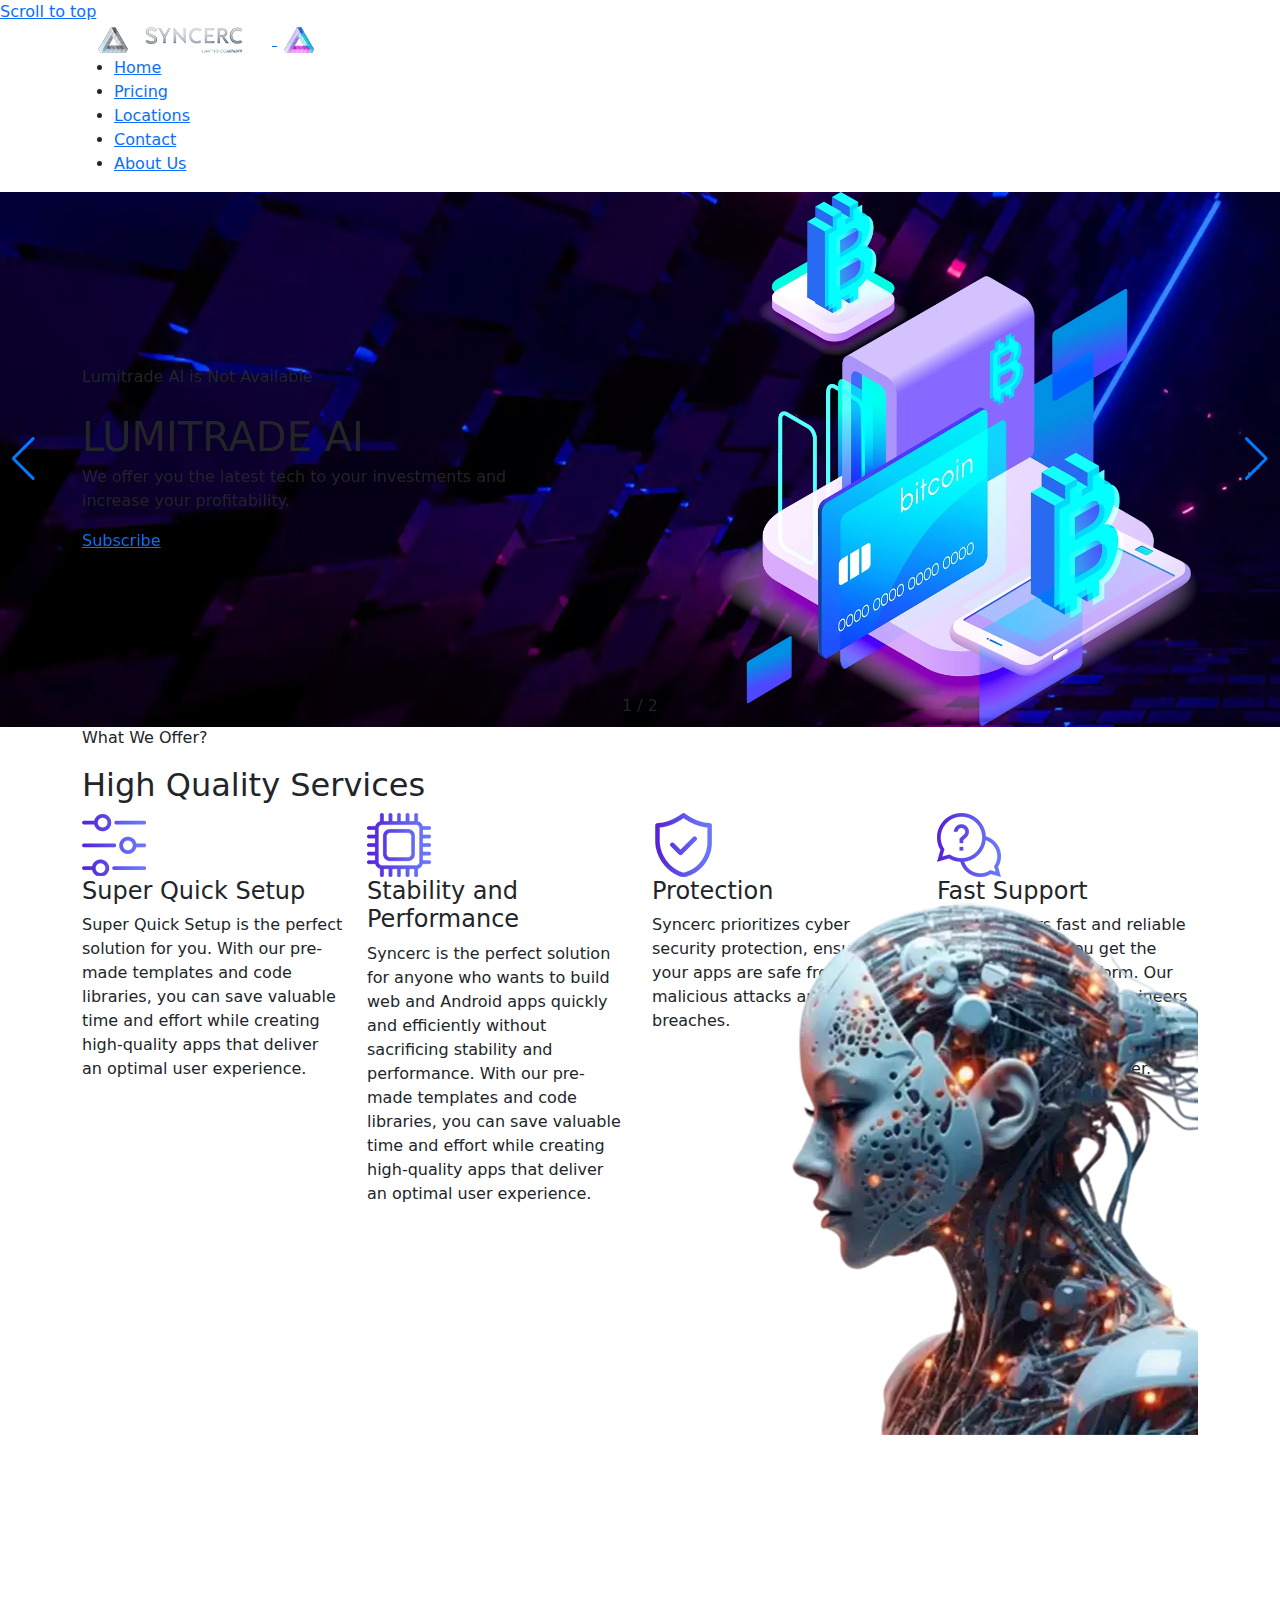
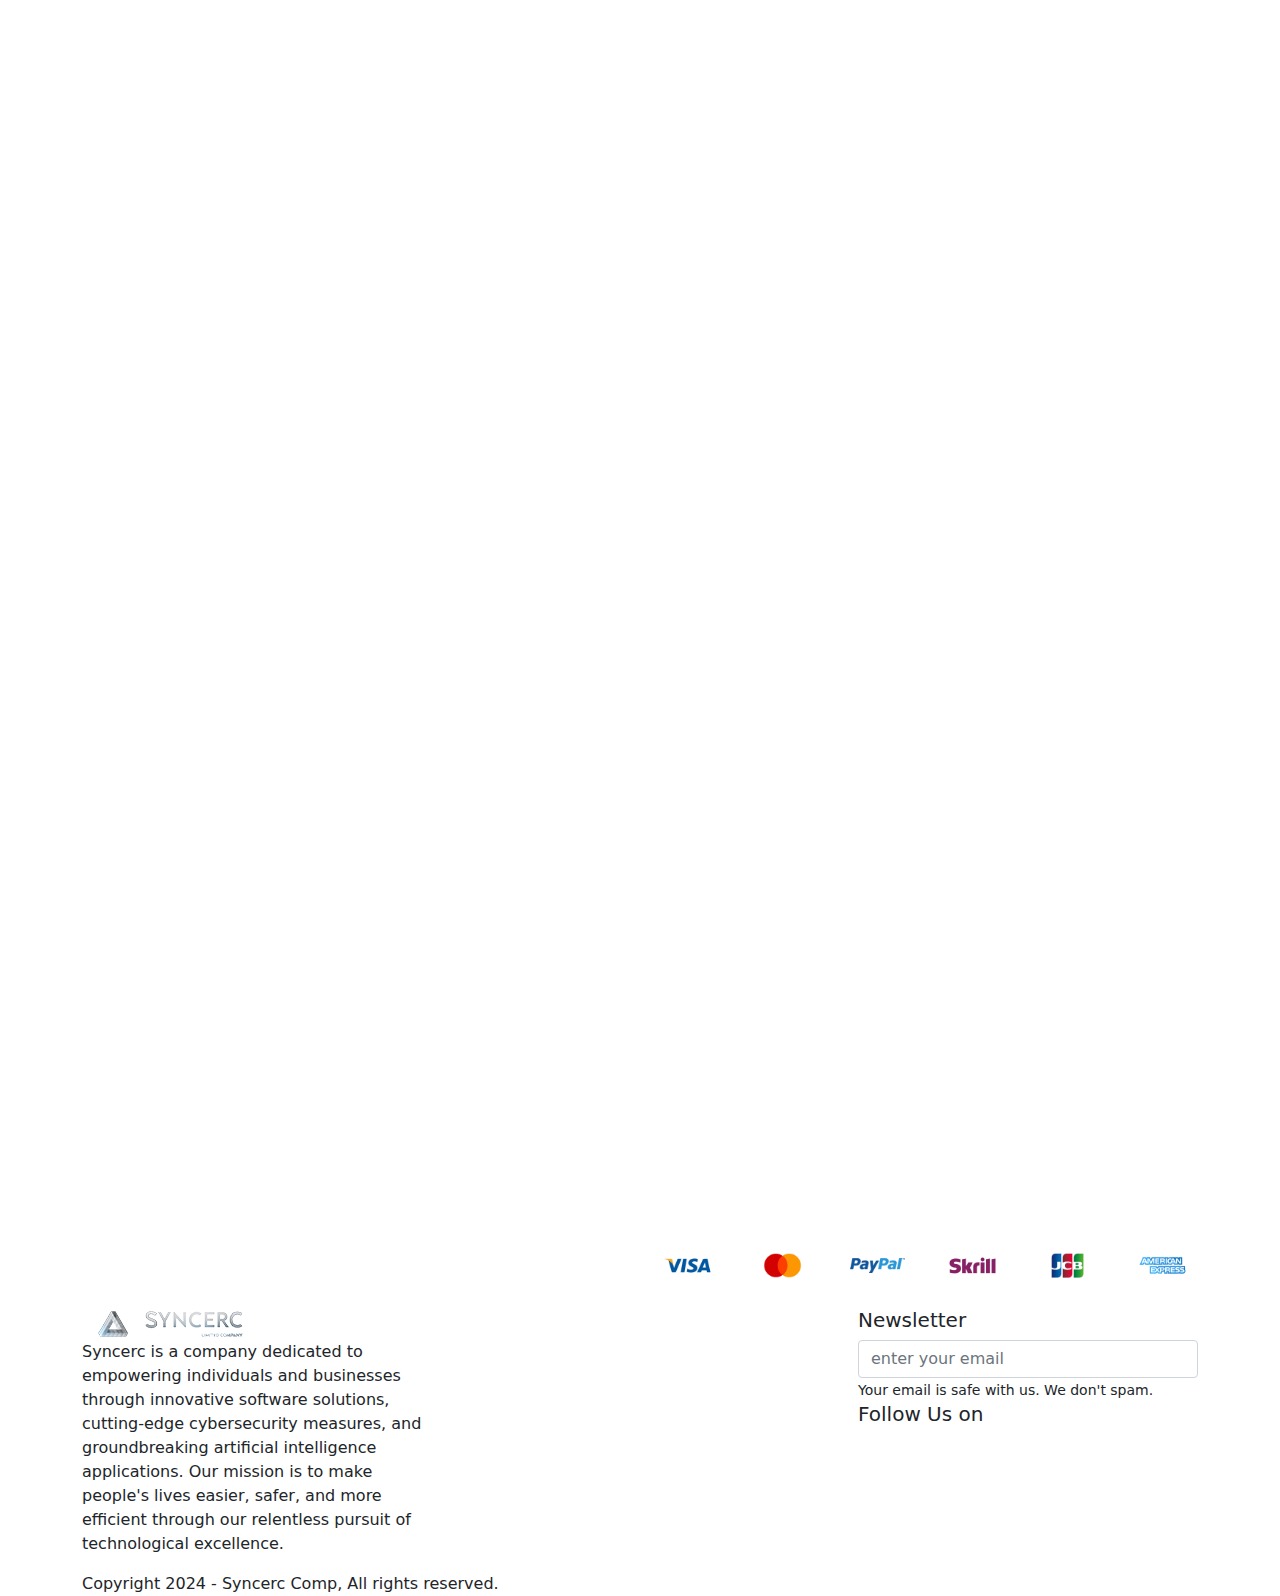
==== commit b38f07b2: "Update index.html" ====
--- a/index.html
+++ b/index.html
@@ -15,13 +15,8 @@
     <link href="css/bootstrap.min.css" rel="stylesheet" type="text/css" id="bootstrap">
     <link href="css/plugins.css" rel="stylesheet" type="text/css" >
     <link href="css/swiper.css" rel="stylesheet" type="text/css" >
-    <link rel="preload" href="css/style-3.css" as="style" onload="this.onload=null;this.rel='stylesheet'" type="text/css" >
-    <noscript><link rel="stylesheet" href="css/style-3.css"></noscript>
-    <link rel="preload" href="css/styl2.css" as="style" onload="this.onload=null;this.rel='stylesheet'" type="text/css" >
-    <noscript><link rel="stylesheet" href="css/style-2.css"></noscript>
-    <link rel="preload" href="css/style-1.css" as="style" onload="this.onload=null;this.rel='stylesheet'" type="text/css" >
-    <noscript><link rel="stylesheet" href="css/style-1.css"></noscript>
-    <link rel="preload" href="css/coloring.css" type="text/css" >
+    <link href="css/style.css" rel="stylesheet" type="text/css" >
+    <link rel="preload" href="css/coloring.css"  rel="stylesheet" type="text/css" >
     <!-- color scheme -->
     <link id="colors" href="css/colors/scheme-03.css" rel="stylesheet" type="text/css" >
 
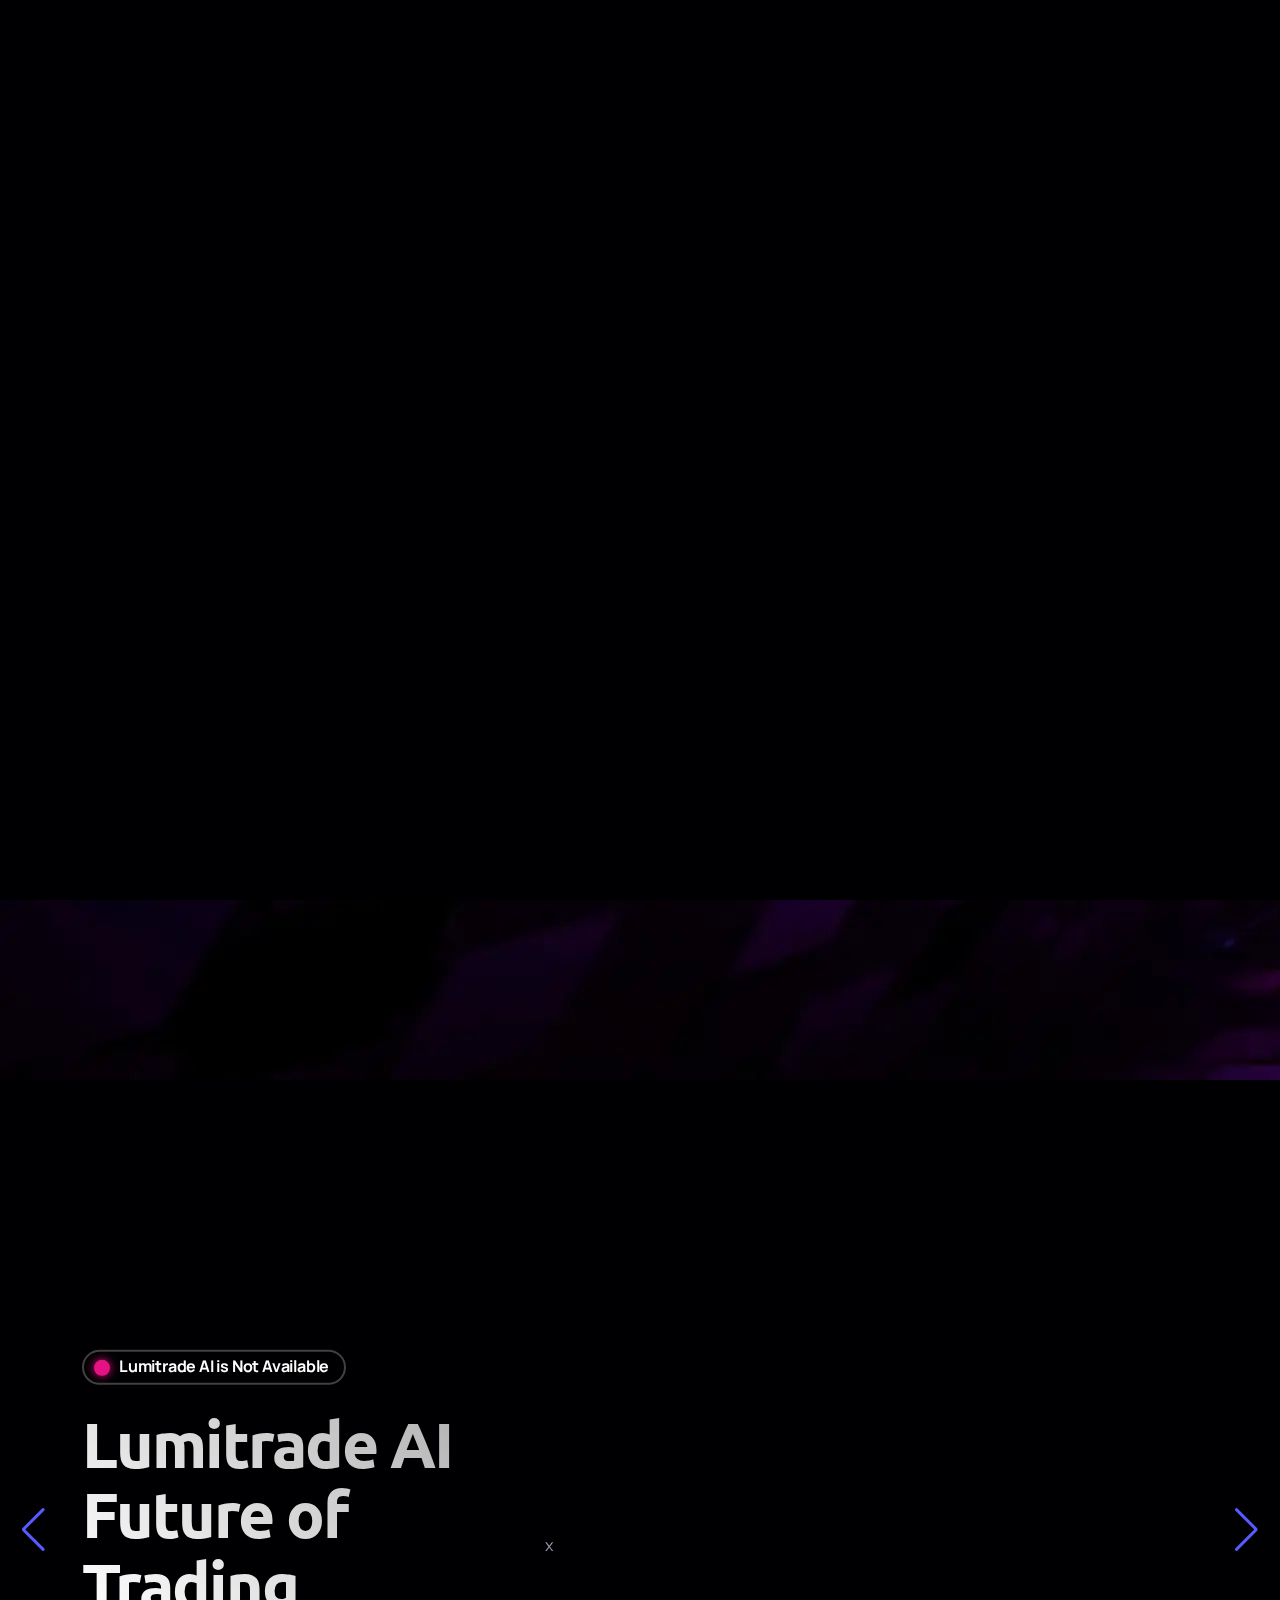
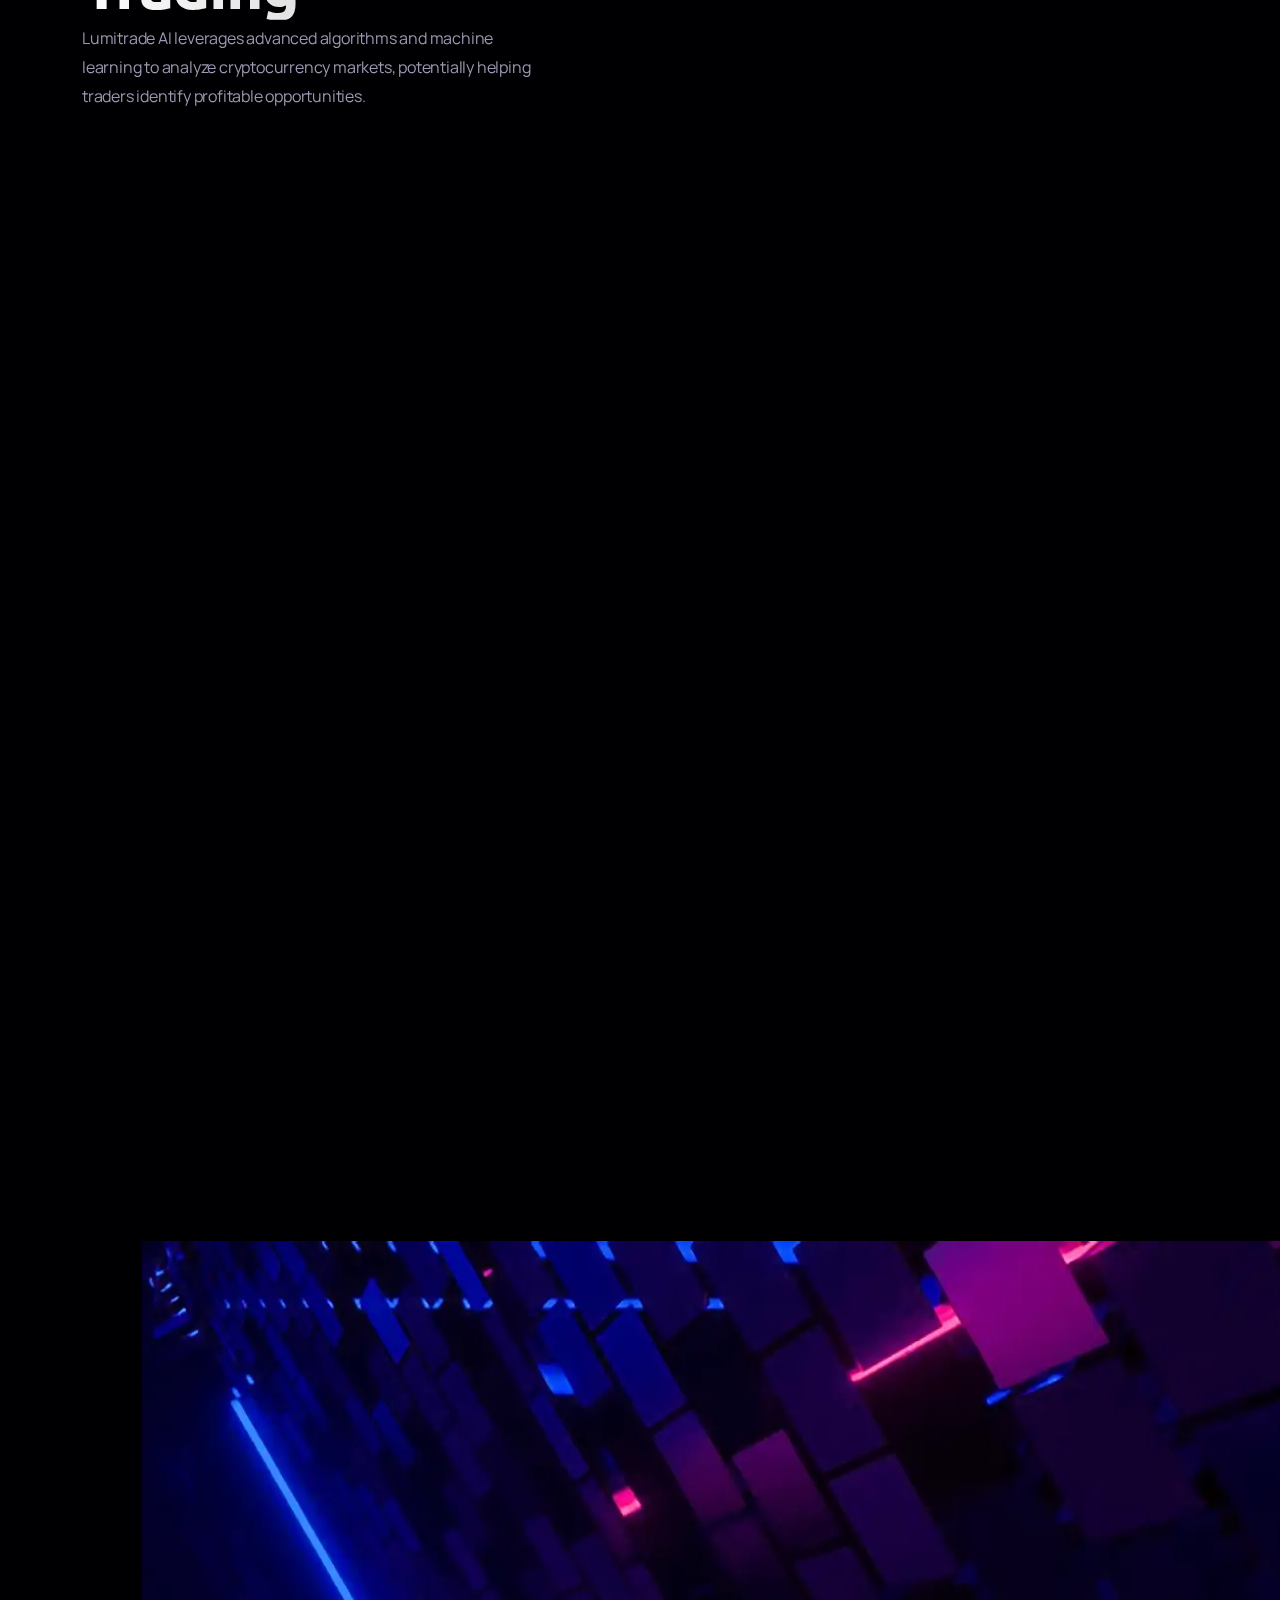
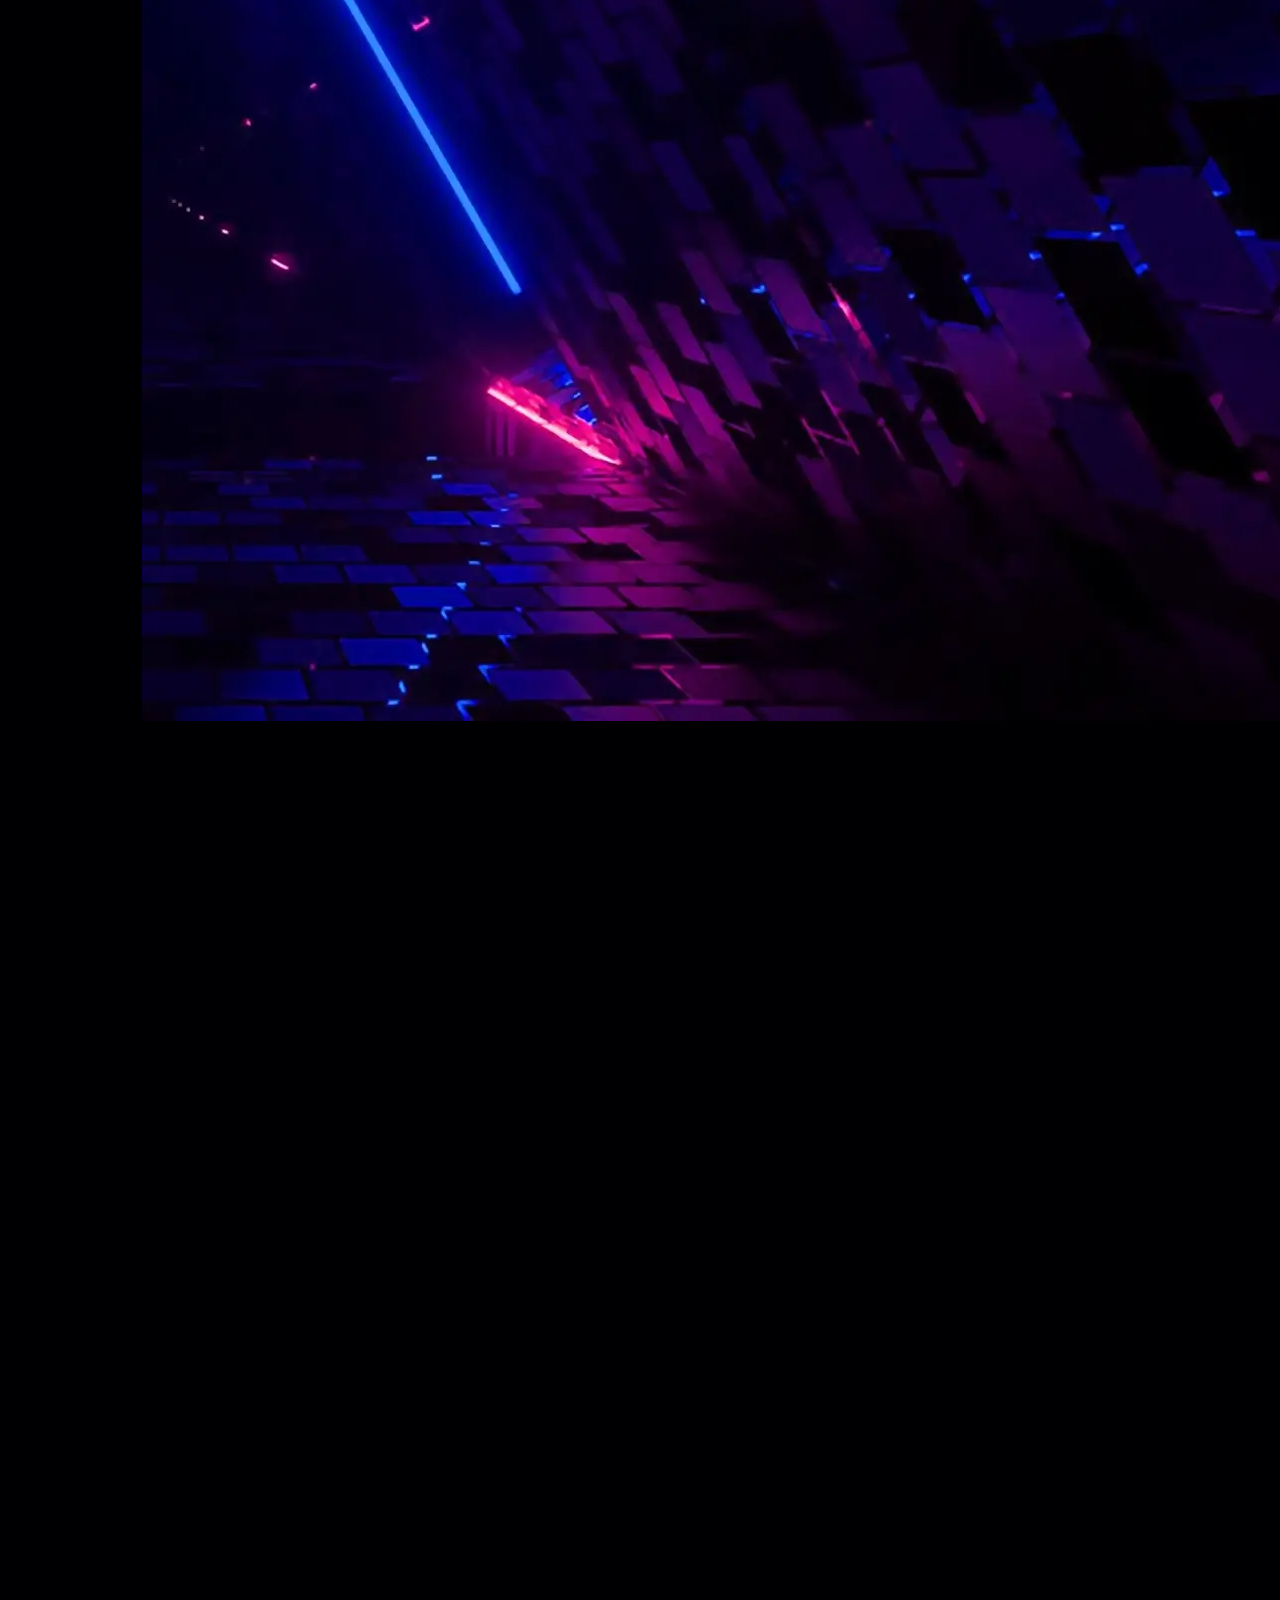
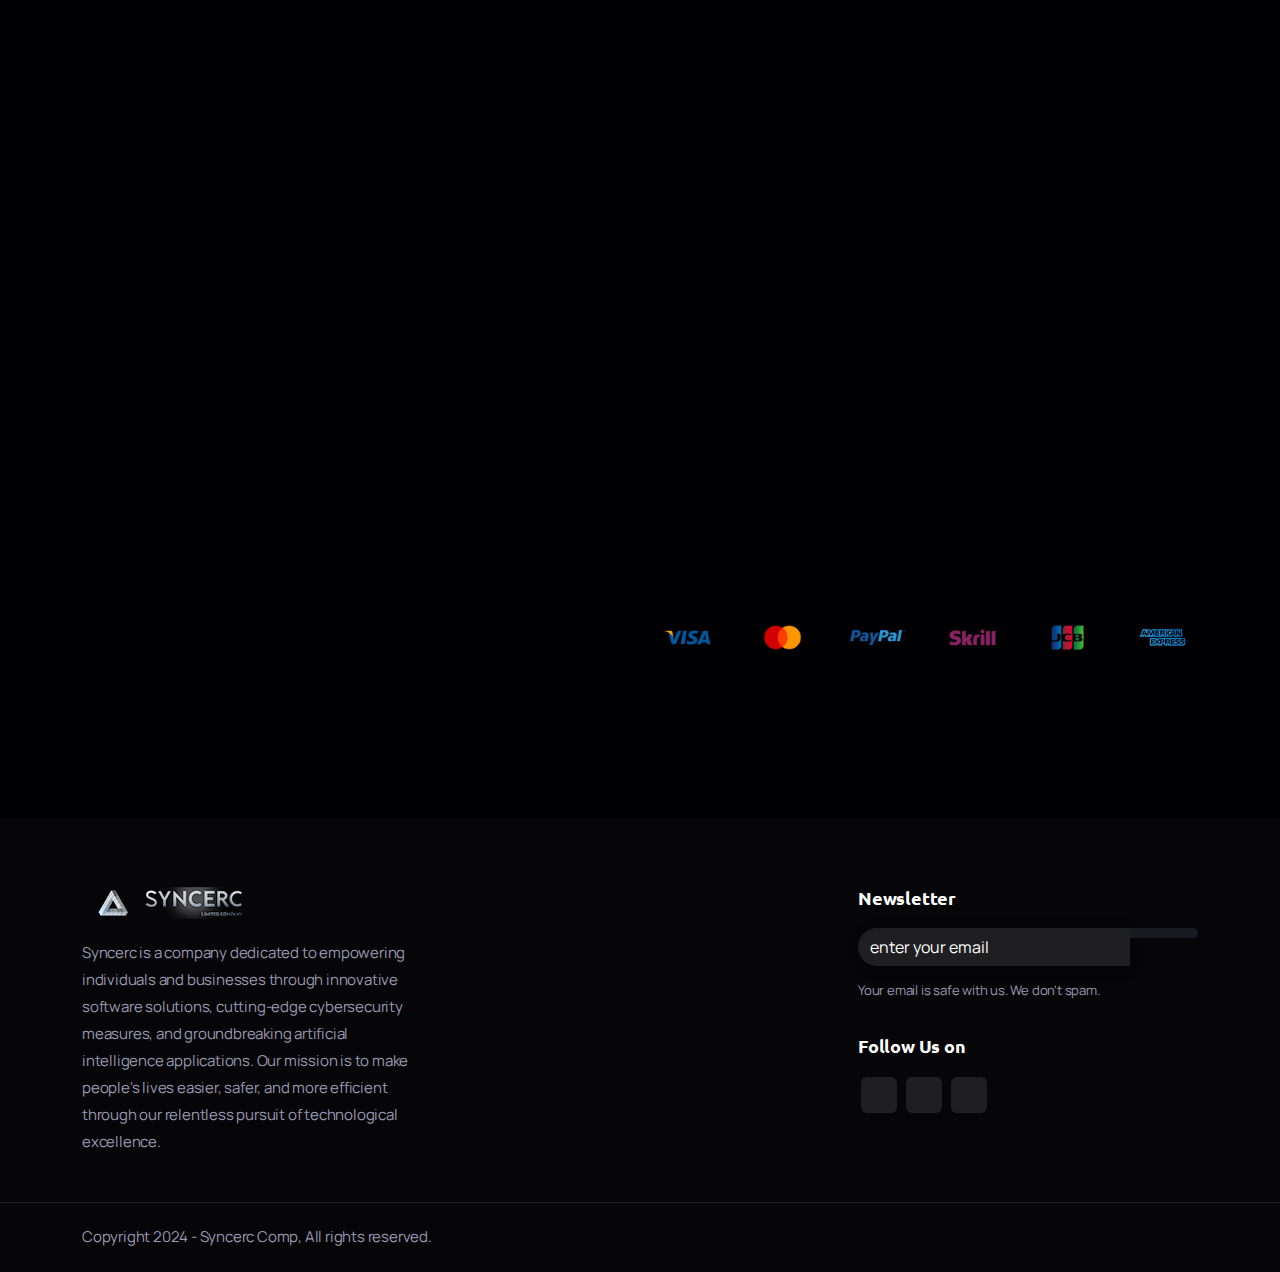
==== commit 411b684a: "deleted cname" ====
--- a/index.html
+++ b/index.html
@@ -1,445 +1,436 @@
-<!DOCTYPE html>
-<html lang="en">
-
-
-<head>
-    <title>Syncerc</title>
-    <link rel="icon" href="images/icon.png" type="image/gif" sizes="16x16">
-    <meta content="text/html;charset=utf-8" http-equiv="Content-Type">
-    <meta content="width=device-width, initial-scale=1.0" name="viewport" >
-    <meta content="Syncerc Company" name="description" >
-    <meta content="syncerc, ai, artifical, trading, yapay, zeka, company, anahtarlar, ssh, nodemcu, şirket, mikail, üstüner, servers, lumitrade, deauther, technology, tech" name="keywords" >
-    <meta content="syncerc" name="author" >
-    <!-- CSS Files
-    ================================================== -->
-    <link href="css/bootstrap.min.css" rel="stylesheet" type="text/css" id="bootstrap">
-    <link href="css/plugins.css" rel="stylesheet" type="text/css" >
-    <link href="css/swiper.css" rel="stylesheet" type="text/css" >
-    <link href="css/style.css" rel="stylesheet" type="text/css" >
-    <link rel="preload" href="css/coloring.css"  rel="stylesheet" type="text/css" >
-    <!-- color scheme -->
-    <link id="colors" href="css/colors/scheme-03.css" rel="stylesheet" type="text/css" >
-
-</head>
-
-<body class="dark-scheme">
-    <div id="wrapper">
-        <div class="float-text show-on-scroll">
-            <span><a href="#">Scroll to top</a></span>
-        </div>
-        <div class="scrollbar-v show-on-scroll"></div>
-        <!-- page preloader begin -->
-        <div id="de-loader"></div>
-        <!-- page preloader close -->
-
-        <!-- header begin -->
-        <header class="transparent">
-            <div class="container">
-                <div class="row">
-                    <div class="col-md-12">
-                        <div class="de-flex sm-pt10">
-                            <div class="de-flex-col">
-                                <div class="de-flex-col">
-                                    <!-- logo begin -->
-                                    <div id="logo">
-                                        <a href="index.html">
-                                            <img class="logo-main" src="images/logo.png" alt="syncerc logo" >
-                                            <img class="logo-mobile" src="images/logo-mobile.png" alt="syncerc mobile logo" >
-                                        </a>
-                                    </div>
-                                    <!-- logo close -->
-                                </div>
-                            </div>
-                            <div class="de-flex-col header-col-mid">
-                                <ul id="mainmenu">
-                                    <li><a class="menu-item" href="index.html">Home</a>
-                                    </li>
-                                    <li>
-                                        <a class="menu-item" href="pricing.html">Pricing</a>
-
-                                    </li>
-                                    
-                                    <li><a class="menu-item" href="locations.html">Locations</a></li>
-                                    <li><a class="menu-item" href="contact.html">Contact</a>
-
-                                    </li>
-                                    <li><a class="menu-item" href="about.html">About Us</a>
-                                        </ul>
-                                    </li>
-
-                                </ul>
-                            </div>
-                            
-                        </div>
-                    </div>
-                </div>
-            </div>
-        </header>
-        <!-- header close -->
-        <!-- content begin -->
-        <div class="no-bottom no-top" id="content">
-
-            <div id="top"></div>
-
-            <section class="no-top no-bottom sm-pt100  position-relative z-1000 jarallax">
-                <img src="images/7.webp" class="jarallax-img" decoding="async" loading="lazy" alt="jarallax background image">
-                <div class="de-gradient-edge-bottom"></div>
-                <div class="v-center">
-                    <div id="swiper" class="swiper">
-                      <!-- Additional required wrapper -->
-                      <div class="swiper-wrapper">
-                        <!-- Slides -->
-                        <div class="swiper-slide no-bg">
-                            <div class="swiper-inner">
-                                <div class="sw-caption">
-                                    <div class="container">
-                                        <div class="row gx-4 align-items-center">
-                                            <div class="spacer-single"></div>
-                                            <div class="col-lg-5 mb-sm-30">
-                                                <div class="subtitle blink mb-4">Lumitrade AI is Not Available</div>
-                                                <h1 class="slider-title s2 text-uppercase mb-1">Lumitrade AI</h1>
-                                                <p class="slider-text">We offer you the latest tech to your investments and increase your profitability.</p>
-                                                <div class="spacer-10"></div>
-                                                <a class="btn-main mb10" href="#"><span>Subscribe</span></a>
-                                            </div>
-
-                                            <div class="col-lg-7">
-                                                <img src="images/1up.webp" class="img-fluid sw-image" alt="slider first image">
-                                            </div>
-                                        </div>
-                                    </div>
-                                </div>                                
-                            </div>                            
-                        </div>
-                        
-                        <!-- Slides -->
-                        <div class="swiper-slide no-bg">
-                            <div class="swiper-inner">
-                                <div class="sw-caption">
-                                    <div class="container">
-                                        <div class="row gx-4 align-items-center">
-                                            <div class="spacer-single"></div>
-                                            <div class="col-lg-5 mb-sm-30">
-                                                <div class="subtitle blink mb-4">Software Development Services Online</div>
-                                                <h1 class="slider-title s2 text-uppercase mb-1">WEB Development & Cyber Security</h1>
-                                                <p class="slider-text">You can reach us for your business website, mobile app or cyber security. We offer you stability, performance and design of future.</p>
-                                                <div class="spacer-10"></div>
-                                                <a class="btn-main mb10" href="contact.html"><span>Contact US</span></a>
-                                            </div>
-
-                                            <div class="col-lg-7">
-                                                <img src="images/2up.webp" class="img-fluid sw-image" alt="slider second image">
-                                            </div>
-                                        </div>
-                                    </div>
-                                </div>                                
-                            </div>                            
-                        </div>
-                        
-
-                      </div>
-                      <!-- If we need pagination -->
-                      <div class="swiper-pagination"></div>
-
-                      <!-- If we need navigation buttons -->
-                      <div class="swiper-button-prev"></div>
-                      <div class="swiper-button-next"></div>
-
-                      <!-- If we need scrollbar -->
-                      <div class="swiper-scrollbar"></div>
-                    </div>
-                </div>
-            </section>
-
-            <section class="no-bottom">
-                <div class="container">
-                    <div class="row">
-                        <div class="col-lg-6">
-                            <div class="subtitle wow fadeInUp mb-3">What We Offer?</div>
-                            <h2 class="wow fadeInUp mb20" data-wow-delay=".2s"><span class="text-gradient">High Quality</span> Services</h2>
-                        </div>
-
-                        <div class="col-lg-6"></div>
-
-                        <div class="col-lg-3 col-md-6 mb-sm-20 wow fadeInRight" data-wow-delay="0s">
-                            <div>
-                                <img src="images/1.png" class="mb20" alt="settings icon">
-                                <h4>Super Quick Setup</h4>
-                                <p>Super Quick Setup is the perfect solution for you. With our pre-made templates and code libraries, you can save valuable time and effort while creating high-quality apps that deliver an optimal user experience.</p>
-                            </div>
-                        </div>
-
-                        <div class="col-lg-3 col-md-6 mb-sm-20 wow fadeInRight" data-wow-delay=".2s">
-                            <div>
-                                <img src="images/2.png" class="mb20" alt="processor image">
-                                <h4>Stability and Performance</h4>
-                                <p>Syncerc is the perfect solution for anyone who wants to build web and Android apps quickly and efficiently without sacrificing stability and performance. With our pre-made templates and code libraries, you can save valuable time and effort while creating high-quality apps that deliver an optimal user experience.</p>
-                            </div>
-                        </div>
-
-                        <div class="col-lg-3 col-md-6 mb-sm-20 wow fadeInRight" data-wow-delay=".4s">
-                            <div>
-                                <img src="images/3.png" class="mb20" alt="shield image">
-                                <h4>Protection</h4>
-                                <p>Syncerc prioritizes cyber security protection, ensuring your apps are safe from malicious attacks and data breaches.</p>
-                            </div>
-                        </div>
-
-                        <div class="col-lg-3 col-md-6 mb-sm-20 wow fadeInRight" data-wow-delay=".6s">
-                            <div>
-                                <img src="images/4.png" class="mb20" alt="questions image">
-                                <h4>Fast Support</h4>
-                                <p>Syncerc  offers fast and reliable support to help you get the most out of our platform. Our team of experienced engineers is available 24/7 to answer your questions and resolve any issues you may encounter.</p>
-                            </div>
-                        </div>
-                    </div>
-                </div>
-            </section>
-
-            <section class="no-bottom">
-                <div class="container">
-                    <div class="row">
-                        <div class="col-lg-12">
-                            <div class="padding60 sm-padding40 sm-p-2 jarallax position-relative">
-                                <img src="images/8.webp" class="jarallax-img" alt="up image for parallax effect">
-                                <div class="row">
-                                    <div class="col-lg-6">
-                                        <div class="subtitle wow fadeInUp mb-3">Meet the High Accuracy Rate</div>
-                                        <h2 class="wow fadeInUp" data-wow-delay=".2s"><span class="text-gradient">Push</span> the limits of technical analysis</h2>
-                                        <p class="wow fadeInUp">Push the Boundaries of Technical Analysis with LumiTrade AI and Achieve a Remarkable 63%+ Accuracy Rate in Your Trades</p>
-                                        <div class="spacer-10"></div>
-                                        <a class="btn-main mb10 wow fadeInUp" href="pricing.html"><span>Order Your Game Server Now</span></a>
-                                    </div>
-                                </div>
-
-                                <img src="images/avatar.webp" class="sm-hide position-absolute bottom-0 end-0 wow fadeIn"  alt="avatar image">
-                            </div>
-                        </div>
-                    </div>
-                </div>
-            </section>
-
-            <section class="no-bottom">
-                <div class="container">
-                    <div class="row align-items-center gx-5">
-                        <div class="col-lg-6">
-                            <img src="images/server.webp" class="img-fluid mb-sm-30 wow fadeIn" alt="servers image for website">
-                        </div>
-
-                        <div class="col-lg-6">
-                            <div class="subtitle wow fadeInUp mb-3">Server locations</div>
-                            <h2 class="wow fadeInUp" data-wow-delay=".2s"><span class="text-gradient">Fastest</span> servers available for your trades.</h2>
-                            <p class="wow fadeInUp">LumiTrade AI doesn't offer a one-size-fits-all solution.  We understand that market conditions and trading strategies are constantly evolving. That's why LumiTrade AI is built to be dynamic and adaptable.</p>
-
-                            <ul class="de-server s2 wow fadeInUp">
-                                <li>London, England</li>
-                                <li>Paris, France</li>
-                                <li>Frankut, Germany</li>
-                                <li>Amsterdam, Netherlands</li>
-                                <li>Stockholm, Sweden</li>
-                                <li>Helsinki, Finland</li>
-                                <li>Los Angeles, USA</li>
-                                <li><a href="locations.html">View all available servers</a></li>
-                            </ul>
-
-                        </div>
-                    </div>
-                </div>
-            </section>
-
-            <section class="no-top no-bottom">
-                <div class="container">
-                    <div class="row">
-                        <div class="col-lg-6">                            
-                            <div class="subtitle wow fadeInUp mb-3">Do you have</div>
-                            <h2 class="wow fadeInUp mb20" data-wow-delay=".2s">Any <span class="text-gradient">questions?</span></h2>
-                        </div>
-
-                        <div class="clearfix"></div>
-
-                        <div class="col-lg-6">
-                            <div class="accordion s2 wow fadeInUp">
-                                <div class="accordion-section">
-                                    <div class="accordion-section-title" data-tab="#accordion-a1">
-                                        What is Lumitrade AI?
-                                    </div>
-                                    <div class="accordion-section-content" id="accordion-a1">
-                                        <p>
-                                            LumiTrade AI is a revolutionary trading platform that utilizes cutting-edge artificial intelligence (AI) to empower you to make informed trading decisions. It goes beyond traditional technical analysis tools by offering several key features...</p>
-                                    </div>
-                                    <div class="accordion-section-title" data-tab="#accordion-a2">
-                                        Why do I need Lumitrade AI?
-                                    </div>
-                                    <div class="accordion-section-content" id="accordion-a2">
-                                        <p>Traditional technical analysis can be subjective and time-consuming. LumiTrade AI leverages sophisticated algorithms to analyze vast amounts of market data, potentially leading to a higher degree of accuracy in identifying trading opportunities compared to manual analysis alone.</p>
-                                    </div>                                        
-                                    <div class="accordion-section-title" data-tab="#accordion-a3">
-                                        How do I choose a server?
-                                    </div>
-                                    <div class="accordion-section-content" id="accordion-a3">
-                                        <p>Lumitrade AI chooses the fastest server based on your location.</p>
-                                    </div>
-                                    <div class="accordion-section-title" data-tab="#accordion-a4">
-                                        What types of graphics can I analyze?
-                                    </div>
-                                    <div class="accordion-section-content" id="accordion-a4">
-                                        <p>You can analyze crypto and stock graphics.</p>
-                                    </div>
-                                </div>
-                            </div>
-                        </div>
-
-                        <div class="col-lg-6">
-                            <div class="accordion s2 wow fadeInUp">
-                                <div class="accordion-section">
-                                    <div class="accordion-section-title" data-tab="#accordion-b1">
-                                        How do I analyze crypto with Lumitrade AI?
-                                    </div>
-                                    <div class="accordion-section-content" id="accordion-b1">
-                                        <p>1. Setting Up Your Account:
-
-                                            Subscription: Ensure you have an active LumiTrade AI subscription to access its analysis features.
-                                            Connecting Exchange (Optional): Some platforms allow you to connect your cryptocurrency exchange account to LumiTrade AI for seamless trading based on its recommendations.
-                                            2. Selecting Your Crypto Pair:
-                                            
-                                            Cryptocurrency Support: Look for the option to analyze cryptocurrencies within LumiTrade AI. It should allow you to choose specific pairs like BTC/USDT.
-                                            3. Accessing Analysis Tools:
-                                            
-                                            Charts and Indicators: LumiTrade AI will likely provide charts that display historical and real-time price data for the chosen crypto pair (BTC/USDT). You might be able to overlay various technical analysis indicators to identify trends and potential trading signals.
-                                            AI-powered Analysis: The platform's core functionality is likely to be its AI analysis. This might involve automated analysis of the price chart, technical indicators, and potentially even fundamental data (depending on LumiTrade AI's capabilities).</p>
-                                    </div>
-                                    <div class="accordion-section-title" data-tab="#accordion-b2">
-                                        Can I customize Lumitrade AI?
-                                    </div>
-                                    <div class="accordion-section-content" id="accordion-b2">
-                                        <p>While LumiTrade AI offers powerful AI-driven analysis for the cryptocurrency market, it currently doesn't appear to have extensive customization options. This means you can't tailor the analysis to your specific trading preferences or risk tolerance as much as with some other platforms.</p>
-                                    </div>
-                                    <div class="accordion-section-title" data-tab="#accordion-b3">
-                                        What is DDoS protection, and do I need it?
-                                    </div>
-                                    <div class="accordion-section-content" id="accordion-b3">
-                                        <p>AI-powered Analysis: If you're interested in leveraging AI for analyzing cryptocurrency markets like BTC/USDT, Lumitrade AI can potentially provide insights based on technical indicators and potentially even fundamental data.</p>
-                                    </div>
-                                    <div class="accordion-section-title" data-tab="#accordion-b5">
-                                        Is there 24/7 customer support?
-                                    </div>
-                                    <div class="accordion-section-content" id="accordion-b5">
-                                        <p>LumiTrade AI offers 24/7 customer support for its subscribers, which is a great advantage.  This ensures that you can get help whenever you need it, regardless of the time zone or market conditions.</p>
-                                    </div>
-                                </div>
-                            </div>
-                        </div>
-
-                    </div>
-                </div>
-            </section>
-
-            <section>
-                <div class="container">
-                    <div class="row align-items-center">
-                        <div class="col-lg-6">
-                            <div class="subtitle wow fadeInUp mb-3">Payment Methods</div>
-                            <h2 class="wow fadeInUp" data-wow-delay=".2s">We <span class="text-gradient">accept</span></h2>
-                        </div>
-                        <div class="col-lg-6">
-                            <div class="row g-4">
-                                <div class="col-sm-2 col-4">
-                                    <div class="p-2 rounded-10" data-bgcolor="rgba(255, 255, 255, .05)">
-                                        <img src="images/visa.webp" class="img-fluid" alt="visa image">
-                                    </div>
-                                </div>
-                                <div class="col-sm-2 col-4">
-                                    <div class="p-2 rounded-10" data-bgcolor="rgba(255, 255, 255, .05)">
-                                        <img src="images/mastercard.webp" class="img-fluid" alt="mastercard image">
-                                    </div>
-                                </div>
-                                <div class="col-sm-2 col-4">
-                                    <div class="p-2 rounded-10" data-bgcolor="rgba(255, 255, 255, .05)">
-                                        <img src="images/paypal.webp" class="img-fluid" alt="paypal image">
-                                    </div>
-                                </div>
-                                <div class="col-sm-2 col-4">
-                                    <div class="p-2 rounded-10" data-bgcolor="rgba(255, 255, 255, .05)">
-                                        <img src="images/skrill.webp" class="img-fluid" alt="skrill image">
-                                    </div>
-                                </div>
-                                <div class="col-sm-2 col-4">
-                                    <div class="p-2 rounded-10" data-bgcolor="rgba(255, 255, 255, .05)">
-                                        <img src="images/jcb.webp" class="img-fluid" alt="jcb image">
-                                    </div>
-                                </div>
-                                <div class="col-sm-2 col-4">
-                                    <div class="p-2 rounded-10" data-bgcolor="rgba(255, 255, 255, .05)">
-                                        <img src="images/american-express.webp" class="img-fluid" alt="american express image">
-                                    </div>
-                                </div>
-                            </div>
-                        </div>
-                    </div>
-                </div>
-            </section>
-
-
-        </div>
-        <!-- content close -->
-        
-        <!-- ` begin -->
-        <footer>
-            <div class="container">
-                <div class="row gx-5">
-                    <div class="col-lg-4">
-                        <img src="images/logo.png" alt="syncerc logo image" >
-                        <div class="spacer-20"></div>
-                        <p>Syncerc is a company dedicated to empowering individuals and businesses through innovative software solutions, cutting-edge cybersecurity measures, and groundbreaking artificial intelligence applications. Our mission is to make people's lives easier, safer, and more efficient through our relentless pursuit of technological excellence.</p>
-                    </div>
-                    <div class="col-lg-4">
-                    </div>
-                    <div class="col-lg-4">
-                        <div class="widget">
-                            <h5>Newsletter</h5>
-                            <form action="https://syncerc.com/blank.php" class="row form-dark" id="form_subscribe" method="post" name="form_subscribe">
-                                <div class="col text-center">
-                                    <input class="form-control" id="txt_subscribe" name="txt_subscribe" placeholder="enter your email" type="text" > <a href="#" id="btn-subscribe"><i class="arrow_right bg-color-secondary"></i></a>
-                                    <div class="clearfix"></div>
-                                </div>
-                            </form>
-                            <div class="spacer-10"></div>
-                            <small>Your email is safe with us. We don't spam.</small>
-                            <div class="spacer-30"></div>
-                            <div class="widget">
-                                <h5>Follow Us on</h5>
-                                <div class="social-icons">
-                                    <a href="https://syncerc.com/"><i class="fa-brands fa-google"></i></a>
-                                    <a href="https://instagram.com/syncerc/"><i class="fa-brands fa-instagram"></i></a>
-                                    <a href="https://t.me/syncerc/"><i class="fa-brands fa-telegram"></i></a>
-                                </div>
-                            </div>
-                        </div>
-                    </div>
-                </div>
-            </div>
-            <div class="subfooter">
-                <div class="container">
-                    <div class="row">
-                        <div class="col-lg-6 col-sm-6">
-                           Copyright 2024 - Syncerc Comp, All rights reserved.  
-                        </div>
-                        
-                    </div>
-                </div>
-            </div>
-        </footer>
-        <!-- footer close -->
-    </div>
-    <!-- Javascript Files
-    ================================================== -->
-    <script src="js/plugins.js"></script>
-    <script src="js/syncerc.js"></script>
-    <script src="js/swiper.js"></script>
-    <script src="js/custom-marquee.js"></script>
-    
-
-</body>
-
-
-</html>
+<!DOCTYPE html>
+<html lang="en">
+
+
+<head>
+    <title>Syncerc</title>
+    <link rel="icon" href="images/icon.png" type="image/gif" sizes="16x16">
+    <meta content="text/html;charset=utf-8" http-equiv="Content-Type">
+    <meta content="width=device-width, initial-scale=1.0" name="viewport" >
+    <meta content="Syncerc Company" name="description" >
+    <meta content="syncerc, ai, artifical, trading, yapay, zeka, company, anahtarlar, ssh, nodemcu, şirket, mikail, üstüner, servers, lumitrade, deauther, technology, tech" name="keywords" >
+    <meta content="syncerc" name="author" >
+    <!-- CSS Files
+    ================================================== -->
+    <link href="css/bootstrap.min.css" rel="stylesheet" type="text/css" id="bootstrap">
+    <link href="css/plugins.css" rel="stylesheet" type="text/css" >
+    <link href="css/swiper.css" rel="stylesheet" type="text/css" >
+    <link href="css/style.css" rel="stylesheet" type="text/css" >
+    <link rel="preload" href="css/coloring.css"  rel="stylesheet" type="text/css" >
+    <!-- color scheme -->
+    <link id="colors" href="css/colors/scheme-03.css" rel="stylesheet" type="text/css" >
+
+</head>
+
+<body class="dark-scheme">
+    <div id="wrapper">
+        <div class="float-text show-on-scroll">
+            <span><a href="#">Scroll to top</a></span>
+        </div>
+        <div class="scrollbar-v show-on-scroll"></div>
+        <!-- page preloader begin -->
+        <div id="de-loader"></div>
+        <!-- page preloader close -->
+
+        <!-- header begin -->   
+        <header class="transparent header">
+            <div class="container">
+                <div class="row">
+                    <div class="col-md-12">
+                        <div class="de-flex sm-pt10">
+                            <div class="de-flex-col">
+                                <div class="de-flex-col">
+                                    <!-- logo begin -->
+                                    <div id="logo">
+                                        <a href="index.html">
+                                            <img class="logo-main" src="images/logo.png" alt="syncerc logo" >
+                                            <img class="logo-mobile" src="images/logo-mobile.png" alt="syncerc mobile logo" >
+                                        </a>
+                                    </div>
+                                    <!-- logo close -->
+                                </div>
+                            </div>
+                            <div class="de-flex-col header-col-mid">
+                                <ul id="mainmenu">
+                                    <li><a class="menu-item" href="index.html">Home</a>
+                                    </li>
+                                    <li>
+                                        <a class="menu-item" href="pricing.html">Pricing</a>
+
+                                    </li>
+                                    
+                                    <li><a class="menu-item" href="locations.html">Locations</a></li>
+                                    <li><a class="menu-item" href="contact.html">Contact</a>
+
+                                    </li>
+                                    <li><a class="menu-item" href="about.html">About Us</a>
+                                        </ul>
+                                    </li>
+
+                                </ul>
+                            </div>
+                            
+                        </div>
+                    </div>
+                </div>
+            </div>
+        </header>
+        <!-- header close -->
+        <!-- content begin -->
+        <div class="no-bottom no-top" id="content">
+
+            <div id="top"></div>
+
+            <section class="no-top no-bottom sm-pt100  position-relative z-1000 jarallax">
+                <img src="images/7.webp" class="jarallax-img" decoding="async" loading="lazy" alt="jarallax background image">
+                <div class="de-gradient-edge-bottom"></div>
+                <div class="v-center">
+                    <div id="swiper" class="swiper">
+                      <!-- Additional required wrapper -->
+                      <div class="swiper-wrapper">
+                        <!-- Slides -->
+                        <div class="swiper-slide no-bg">
+                            <div class="swiper-inner">
+                                <div class="sw-caption">
+                                    <div class="container">
+                                        <div class="row gx-4 align-items-center">
+                                            <div class="spacer-single"></div>
+                                            <div class="col-lg-5 mb-sm-30">
+                                                <div class="subtitle blink mb-4">Lumitrade AI is Not Available</div>
+                                                <h1 class="slider-title s2 text-uppercase mb-1">Lumitrade AI Future of Trading</h1>
+                                                <p class="slider-text">Lumitrade AI leverages advanced algorithms and machine learning to analyze cryptocurrency markets, potentially helping traders identify profitable opportunities.</p>
+                                                <div class="spacer-10"></div>
+                                                
+                                            </div>x
+                                        </div>
+                                    </div>
+                                </div>                                
+                            </div>                            
+                        </div>
+                        
+                        <!-- Slides -->
+                        <div class="swiper-slide no-bg">
+                            <div class="swiper-inner">
+                                <div class="sw-caption">
+                                    <div class="container">
+                                        <div class="row gx-4 align-items-center">
+                                            <div class="spacer-single"></div>
+                                            <div class="col-lg-5 mb-sm-30">
+                                                <div class="subtitle blink mb-4">Software Development Services Online</div>
+                                                <h1 class="slider-title s2 text-uppercase mb-1">WEB Development & Cyber Security</h1>
+                                                <p class="slider-text">You can reach us for your business website, mobile app or cyber security. We offer you stability, performance and design of future. Visit our contact page.</p>
+                                                <div class="spacer-10"></div>
+                                                 
+                                            </div>
+                                        </div>
+                                    </div>
+                                </div>                                
+                            </div>                            
+                        </div>
+                        
+
+                      </div>
+                      <!-- If we need pagination -->
+                      <div class="swiper-pagination"></div>
+
+                      <!-- If we need navigation buttons -->
+                      <div class="swiper-button-prev"></div>
+                      <div class="swiper-button-next"></div>
+
+                      <!-- If we need scrollbar -->
+                      <div class="swiper-scrollbar"></div>
+                    </div>
+                </div>
+            </section>
+
+            <section class="no-bottom">
+                <div class="container">
+                    <div class="row">
+                        <div class="col-lg-6">
+                            <div class="subtitle wow fadeInUp mb-3">What We Offer?</div>
+                            <h2 class="wow fadeInUp mb20" data-wow-delay=".2s"><span class="text-gradient">High Quality</span> Services</h2>
+                        </div>
+
+                        <div class="col-lg-6"></div>
+
+                        <div class="col-lg-3 col-md-6 mb-sm-20 wow fadeInRight" data-wow-delay="0s">
+                            <div>
+                                <img src="images/1.png" class="mb20" alt="settings icon">
+                                <h4>Super Quick Setup</h4>
+                                <p>Super Quick Setup is the perfect solution for you. With our pre-made templates and code libraries, you can save valuable time and effort while creating high-quality apps that deliver an optimal user experience.</p>
+                            </div>
+                        </div>
+
+                        <div class="col-lg-3 col-md-6 mb-sm-20 wow fadeInRight" data-wow-delay=".2s">
+                            <div>
+                                <img src="images/2.png" class="mb20" alt="processor image">
+                                <h4>Stability and Performance</h4>
+                                <p>Syncerc is the perfect solution for anyone who wants to build web and Android apps quickly and efficiently without sacrificing stability and performance. With our pre-made templates and code libraries, you can save valuable time and effort while creating high-quality apps that deliver an optimal user experience.</p>
+                            </div>
+                        </div>
+
+                        <div class="col-lg-3 col-md-6 mb-sm-20 wow fadeInRight" data-wow-delay=".4s">
+                            <div>
+                                <img src="images/3.png" class="mb20" alt="shield image">
+                                <h4>Protection</h4>
+                                <p>Syncerc prioritizes cyber security protection, ensuring your apps are safe from malicious attacks and data breaches.</p>
+                            </div>
+                        </div>
+
+                        <div class="col-lg-3 col-md-6 mb-sm-20 wow fadeInRight" data-wow-delay=".6s">
+                            <div>
+                                <img src="images/4.png" class="mb20" alt="questions image">
+                                <h4>Fast Support</h4>
+                                <p>Syncerc  offers fast and reliable support to help you get the most out of our platform. Our team of experienced engineers is available 24/7 to answer your questions and resolve any issues you may encounter.</p>
+                            </div>
+                        </div>
+                    </div>
+                </div>
+            </section>
+
+            <section class="no-bottom">
+                <div class="container">
+                    <div class="row">
+                        <div class="col-lg-12">
+                            <div class="padding60 sm-padding40 sm-p-2 jarallax position-relative">
+                                <img src="images/8.webp" class="jarallax-img" alt="up image for parallax effect">
+                                <div class="row">
+                                    <div class="col-lg-6">
+                                        <div class="subtitle wow fadeInUp mb-3">Meet the High Accuracy Rate</div>
+                                        <h2 class="wow fadeInUp" data-wow-delay=".2s"><span class="text-gradient">Push</span> the limits of technical analysis</h2>
+                                        <p class="wow fadeInUp">Push the Boundaries of Technical Analysis with LumiTrade AI and Achieve a Remarkable 63%+ Accuracy Rate in Your Trades</p>
+                                        <div class="spacer-10"></div>
+                                        <a class="btn-main mb10 wow fadeInUp" href="pricing.html"><span>Order Your Game Server Now</span></a>
+                                    </div>
+                                </div>
+
+                                <img src="images/avatar.webp" class="sm-hide position-absolute bottom-0 end-0 wow fadeIn"  alt="avatar image">
+                            </div>
+                        </div>
+                    </div>
+                </div>
+            </section>
+
+            <section class="no-bottom">
+                <div class="container">
+                    <div class="row align-items-center gx-5">
+                        <div class="col-lg-6">
+                            <img src="images/server.webp" class="img-fluid mb-sm-30 wow fadeIn" alt="servers image for website">
+                        </div>
+
+                        <div class="col-lg-6">
+                            <div class="subtitle wow fadeInUp mb-3">Server locations</div>
+                            <h2 class="wow fadeInUp" data-wow-delay=".2s"><span class="text-gradient">Fastest</span> servers available for your trades.</h2>
+                            <p class="wow fadeInUp">LumiTrade AI doesn't offer a one-size-fits-all solution.  We understand that market conditions and trading strategies are constantly evolving. That's why LumiTrade AI is built to be dynamic and adaptable.</p>
+
+                            <ul class="de-server s2 wow fadeInUp">
+                                <li>London, England</li>
+                                <li>Paris, France</li>
+                                <li>Frankut, Germany</li>
+                                <li>Amsterdam, Netherlands</li>
+                                <li>Stockholm, Sweden</li>
+                                <li>Helsinki, Finland</li>
+                                <li>Los Angeles, USA</li>
+                                <li><a href="locations.html">View all available servers</a></li>
+                            </ul>
+
+                        </div>
+                    </div>
+                </div>
+            </section>
+
+            <section class="no-top no-bottom">
+                <div class="container">
+                    <div class="row">
+                        <div class="col-lg-6">                            
+                            <div class="subtitle wow fadeInUp mb-3">Do you have</div>
+                            <h2 class="wow fadeInUp mb20" data-wow-delay=".2s">Any <span class="text-gradient">questions?</span></h2>
+                        </div>
+
+                        <div class="clearfix"></div>
+
+                        <div class="col-lg-6">
+                            <div class="accordion s2 wow fadeInUp">
+                                <div class="accordion-section">
+                                    <div class="accordion-section-title" data-tab="#accordion-a1">
+                                        What is Lumitrade AI?
+                                    </div>
+                                    <div class="accordion-section-content" id="accordion-a1">
+                                        <p>
+                                            LumiTrade AI is a revolutionary trading platform that utilizes cutting-edge artificial intelligence (AI) to empower you to make informed trading decisions. It goes beyond traditional technical analysis tools by offering several key features...</p>
+                                    </div>
+                                    <div class="accordion-section-title" data-tab="#accordion-a2">
+                                        Why do I need Lumitrade AI?
+                                    </div>
+                                    <div class="accordion-section-content" id="accordion-a2">
+                                        <p>Traditional technical analysis can be subjective and time-consuming. LumiTrade AI leverages sophisticated algorithms to analyze vast amounts of market data, potentially leading to a higher degree of accuracy in identifying trading opportunities compared to manual analysis alone.</p>
+                                    </div>                                        
+                                    <div class="accordion-section-title" data-tab="#accordion-a3">
+                                        How do I choose a server?
+                                    </div>
+                                    <div class="accordion-section-content" id="accordion-a3">
+                                        <p>Lumitrade AI chooses the fastest server based on your location.</p>
+                                    </div>
+                                    <div class="accordion-section-title" data-tab="#accordion-a4">
+                                        What types of graphics can I analyze?
+                                    </div>
+                                    <div class="accordion-section-content" id="accordion-a4">
+                                        <p>You can analyze crypto and stock graphics.</p>
+                                    </div>
+                                </div>
+                            </div>
+                        </div>
+
+                        <div class="col-lg-6">
+                            <div class="accordion s2 wow fadeInUp">
+                                <div class="accordion-section">
+                                    <div class="accordion-section-title" data-tab="#accordion-b1">
+                                        How do I analyze crypto with Lumitrade AI?
+                                    </div>
+                                    <div class="accordion-section-content" id="accordion-b1">
+                                        <p>1. Setting Up Your Account:
+
+                                            Subscription: Ensure you have an active LumiTrade AI subscription to access its analysis features.
+                                            Connecting Exchange (Optional): Some platforms allow you to connect your cryptocurrency exchange account to LumiTrade AI for seamless trading based on its recommendations.
+                                            2. Selecting Your Crypto Pair:
+                                            
+                                            Cryptocurrency Support: Look for the option to analyze cryptocurrencies within LumiTrade AI. It should allow you to choose specific pairs like BTC/USDT.
+                                            3. Accessing Analysis Tools:
+                                            
+                                            Charts and Indicators: LumiTrade AI will likely provide charts that display historical and real-time price data for the chosen crypto pair (BTC/USDT). You might be able to overlay various technical analysis indicators to identify trends and potential trading signals.
+                                            AI-powered Analysis: The platform's core functionality is likely to be its AI analysis. This might involve automated analysis of the price chart, technical indicators, and potentially even fundamental data (depending on LumiTrade AI's capabilities).</p>
+                                    </div>
+                                    <div class="accordion-section-title" data-tab="#accordion-b2">
+                                        Can I customize Lumitrade AI?
+                                    </div>
+                                    <div class="accordion-section-content" id="accordion-b2">
+                                        <p>While LumiTrade AI offers powerful AI-driven analysis for the cryptocurrency market, it currently doesn't appear to have extensive customization options. This means you can't tailor the analysis to your specific trading preferences or risk tolerance as much as with some other platforms.</p>
+                                    </div>
+                                    <div class="accordion-section-title" data-tab="#accordion-b3">
+                                        What is DDoS protection, and do I need it?
+                                    </div>
+                                    <div class="accordion-section-content" id="accordion-b3">
+                                        <p>AI-powered Analysis: If you're interested in leveraging AI for analyzing cryptocurrency markets like BTC/USDT, Lumitrade AI can potentially provide insights based on technical indicators and potentially even fundamental data.</p>
+                                    </div>
+                                    <div class="accordion-section-title" data-tab="#accordion-b5">
+                                        Is there 24/7 customer support?
+                                    </div>
+                                    <div class="accordion-section-content" id="accordion-b5">
+                                        <p>LumiTrade AI offers 24/7 customer support for its subscribers, which is a great advantage.  This ensures that you can get help whenever you need it, regardless of the time zone or market conditions.</p>
+                                    </div>
+                                </div>
+                            </div>
+                        </div>
+
+                    </div>
+                </div>
+            </section>
+
+            <section>
+                <div class="container">
+                    <div class="row align-items-center">
+                        <div class="col-lg-6">
+                            <div class="subtitle wow fadeInUp mb-3">Payment Methods</div>
+                            <h2 class="wow fadeInUp" data-wow-delay=".2s">We <span class="text-gradient">accept</span></h2>
+                        </div>
+                        <div class="col-lg-6">
+                            <div class="row g-4">
+                                <div class="col-sm-2 col-4">
+                                    <div class="p-2 rounded-10" data-bgcolor="rgba(255, 255, 255, .05)">
+                                        <img src="images/visa.webp" class="img-fluid" alt="visa image">
+                                    </div>
+                                </div>
+                                <div class="col-sm-2 col-4">
+                                    <div class="p-2 rounded-10" data-bgcolor="rgba(255, 255, 255, .05)">
+                                        <img src="images/mastercard.webp" class="img-fluid" alt="mastercard image">
+                                    </div>
+                                </div>
+                                <div class="col-sm-2 col-4">
+                                    <div class="p-2 rounded-10" data-bgcolor="rgba(255, 255, 255, .05)">
+                                        <img src="images/paypal.webp" class="img-fluid" alt="paypal image">
+                                    </div>
+                                </div>
+                                <div class="col-sm-2 col-4">
+                                    <div class="p-2 rounded-10" data-bgcolor="rgba(255, 255, 255, .05)">
+                                        <img src="images/skrill.webp" class="img-fluid" alt="skrill image">
+                                    </div>
+                                </div>
+                                <div class="col-sm-2 col-4">
+                                    <div class="p-2 rounded-10" data-bgcolor="rgba(255, 255, 255, .05)">
+                                        <img src="images/jcb.webp" class="img-fluid" alt="jcb image">
+                                    </div>
+                                </div>
+                                <div class="col-sm-2 col-4">
+                                    <div class="p-2 rounded-10" data-bgcolor="rgba(255, 255, 255, .05)">
+                                        <img src="images/american-express.webp" class="img-fluid" alt="american express image">
+                                    </div>
+                                </div>
+                            </div>
+                        </div>
+                    </div>
+                </div>
+            </section>
+
+
+        </div>
+        <!-- content close -->
+        
+        <!-- ` begin -->
+        <footer>
+            <div class="container">
+                <div class="row gx-5">
+                    <div class="col-lg-4">
+                        <img src="images/logo.png" alt="syncerc logo image" >
+                        <div class="spacer-20"></div>
+                        <p>Syncerc is a company dedicated to empowering individuals and businesses through innovative software solutions, cutting-edge cybersecurity measures, and groundbreaking artificial intelligence applications. Our mission is to make people's lives easier, safer, and more efficient through our relentless pursuit of technological excellence.</p>
+                    </div>
+                    <div class="col-lg-4">
+                    </div>
+                    <div class="col-lg-4">
+                        <div class="widget">
+                            <h5>Newsletter</h5>
+                            <form action="https://syncerc.com/blank.php" class="row form-dark" id="form_subscribe" method="post" name="form_subscribe">
+                                <div class="col text-center">
+                                    <input class="form-control" id="txt_subscribe" name="txt_subscribe" placeholder="enter your email" type="text" > <a href="#" id="btn-subscribe"><i class="arrow_right bg-color-secondary"></i></a>
+                                    <div class="clearfix"></div>
+                                </div>
+                            </form>
+                            <div class="spacer-10"></div>
+                            <small>Your email is safe with us. We don't spam.</small>
+                            <div class="spacer-30"></div>
+                            <div class="widget">
+                                <h5>Follow Us on</h5>
+                                <div class="social-icons">
+                                    <a href="https://syncerc.com/"><i class="fa-brands fa-google"></i></a>
+                                    <a href="https://instagram.com/syncerc/"><i class="fa-brands fa-instagram"></i></a>
+                                    <a href="https://t.me/syncerc/"><i class="fa-brands fa-telegram"></i></a>
+                                </div>
+                            </div>
+                        </div>
+                    </div>
+                </div>
+            </div>
+            <div class="subfooter">
+                <div class="container">
+                    <div class="row">
+                        <div class="col-lg-6 col-sm-6">
+                           Copyright 2024 - Syncerc Comp, All rights reserved.  
+                        </div>
+                        
+                    </div>
+                </div>
+            </div>
+        </footer>
+        <!-- footer close -->
+    </div>
+    <!-- Javascript Files
+    ================================================== -->
+    <script src="js/plugins.js"></script>
+    <script src="js/syncerc.js"></script>
+    <script src="js/swiper.js"></script>
+    
+
+</body>
+
+
+</html>--- a/css/style.css
+++ b/css/style.css
@@ -0,0 +1 @@
+@import url(https://fonts.googleapis.com/css2?family=Oxanium:ital,wght@0,200;0,300;0,400;0,500;0,600;0,700;0,800;1,200;1,300;1,400;1,500;1,600;1,700;1,800&amp;display=swap);@import url(https://fonts.googleapis.com/css2?family=Manrope:ital,wght@0,200;0,300;0,400;0,500;0,600;0,700;0,800;1,200;1,300;1,400;1,500;1,600;1,700;1,800&amp;display=swap);@import url(../fonts/fontawesome4/css/font-awesome.css);@import url(../fonts/fontawesome6/css/fontawesome.css);@import url(../fonts/fontawesome6/css/brands.css);@import url(../fonts/fontawesome6/css/solid.css);@import url(../fonts/elegant_font/HTML_CSS/style.css);@import url(../fonts/et-line-font/style.css);.g-custom,.g-custom-x{--bs-gutter-x:30px}body,html{padding:0}#mainmenu ul,body{color:var(--body-font-color)}#mainmenu ul:not(.mega),#subheader.s2,.border-gray{border:1px solid #ddd}#de-arrow-nav-set,#mainmenu a,.box-url.style-2,.de-navbar-left #logo,.owl-dots,.profile_avatar,header .header-row,header.header-center{text-align:center}.dark-scheme #content,.dark-scheme #de-loader,.dark-scheme #mainmenu ul,.dark-scheme .feature-box-type-2,.dark-scheme .modal-content,.dark-scheme .pricing-table,.dark-scheme section,body.dark-scheme,html{background:var(--bg-dark-1)}#content,#mainmenu ul{background:#fff}#mainmenu p,body,footer p{line-height:1.8em}#form_quick_search,#mainmenu li li,#mainmenu.s2,body,header .logo,header .logo-2{font-family:var(--body-font)}#back-to-top,#cookit #cookit-container a,#filters a,#mainmenu a,#topbar a,.accordion-section-title,.accordion-section-title.active,.accordion-section-title:hover,.btn-add_to_cart,.d-btn-close,.owl-custom-nav a,.pagination a,.text-light .play-button,.widget-post li a,.widget_tags li a,a,a.btn-add_to_cart,a.btn-border,a.btn-left,a.btn-link,a.btn-right,a.btn-slider,a.btn-text,a.read_more,a:hover{text-decoration:none}*{--title-font:"Oxanium",Helvetica,Arial,sans-serif;--body-font:"Manrope",Helvetica,Arial,sans-serif;--body-font-weight:500;--border-default:solid 1px rgba(30, 30, 30, 1);--bg-color-even:#E8E8E8;--bg-color-odd:#F4F4F4;--bg-dark-1:#1E1F22;--bg-dark-1-rgb:30,31,34;--bg-dark-2:#252629;--bg-dark-3:#303030;--body-font-color:#4C5671;--dark-body-font-color:#ADB7BE;--gradient-text:0deg,#888888 0%,#ffffff 75%;--swiper-theme-color:var(--secondary-color)}.bg-dark-1{background:var(--bg-dark-1)!important}.bg-dark-2{background:var(--bg-dark-2)!important}.bg-dark-3{background:var(--bg-dark-3)!important}.g-custom{--bs-gutter-y:30px}html{overflow-x:hidden;margin:0}body{font-size:16px;font-weight:var(--body-font-weight);word-spacing:0px;letter-spacing:-.2px}.dark-scheme,.dark-scheme .box-icon.s2,.dark-scheme .profile_wallet,.dark-scheme footer a{color:var(--dark-body-font-color)}body.boxed{margin:30px;overflow:hidden;border:1px solid #eee}body .owl-stage .owl-item{margin-bottom:15px}#wrapper,.bg-side,.de-card .de-image,.de-img-cap-1,.picframe{position:relative;overflow:hidden}.accordion-style-1,.de-navbar-left #wrapper{overflow:visible}#mainmenu>li ul.mega,#subheader,#topbar,.btn,.d-card,.de-progress,.de-team-list,.de_pricing-table.type-2,.feature-box-type-2,.full-height,.hidden-xy,.overflow-hidden,.pricing-table,.pricing-table .bottom ul,a.a-underline,a.btn,a.btn-main{overflow:hidden}a.a-underline{display:inline-block;position:relative}a.a-underline span{display:block;position:relative;left:0;bottom:0;border-bottom:1px solid #333;width:0}#mainmenu li ul.mega>li,#mainmenu li ul.mega>li a,#mainmenu li:hover a span:not(.badge),.carousel-item,.de-map-hotspot img,.de-navbar-left .container-fluid .container,.de_center p,.f_box img,.f_box:hover h2 span.underline,.grid,.map-container iframe,.owl-slider-nav,.pf_full_width,.picframe img,.side-layout header div#logo img,.width100,a.a-underline:hover span{width:100%}header{width:100%;position:absolute;left:0;z-index:1001;background:#2b313f;margin:0;border-bottom:1px solid rgba(255,255,255,0)}#popup-box.popup-show,header.autoshow.scrollOn,header.header-s1,header.smaller #mainmenu ul ul{top:0}header .info{display:none;color:#fff;padding:10px 0;width:100%;z-index:100;background:#242424}header .info .col{display:inline-block;font-size:12px;padding-right:30px}#cookit.hidden,#menu-btn,#upload_file,.d-item,.de_form input[type=checkbox],.de_form input[type=radio],.demo-icon-wrap .text-grey,.display-none,.hide-content,.logo-carousel.no-control .flex-control-nav,.opt-2,.pricing-table .top .y,.radio-img-btn>input,.radio-opt input[type=radio],.rtl .list.s1 li:before,.rtl .rtl-hide,.side-layout #mainmenu>li>a span,.side-layout header .info,.swiper-scrollbar,.swiper-scrollbar-drag,.swiper-scrollbar-horizontal,.table-pricing tbody tr td .lbl,.table-pricing tbody tr th .lbl,.text-rotate-wrap .text-item,header .logo-2,header .logo-mobile,header .logo-scroll,header a.btn-main i,header.header-center #logo,header.header-light .logo,header.smaller .logo-init,header.smaller div#logo .logo-1,header.smaller.header-light div#logo .logo,header:not(.header-light).smaller.scroll-light div#logo .logo{display:none}#mainmenu li.has-child>a,.rtl .mask .cover p,header .info .col:last-child{padding-right:0}header .info i{font-size:14px;margin-right:15px}#mainmenu ul.mega>li ul,.dark-scheme #mainmenu ul.mega,.de_form input[type=checkbox]:checked+label,.de_form input[type=radio]:checked+label,.table-pricing>:not(caption)>*>*,.topbar-widget.tb-social a:first-child,a.btn-id,a.btn-id:hover,header .info .social.col{border:none}header .info .social i{color:#fff;font-size:14px;display:inline-block;float:none;padding:0 10px;margin:0}.de_pricing-table .d-action p,header .info strong{font-size:12px}header.header-bg{background:rgba(0,0,0,.5)}header.transparent{background:rgba(0,0,0,.4)}body:not(.side-layout) header:not(.smaller):not(.header-mobile).header-light.transparent{background:rgba(255,255,255,0);opacity:0}header.autoshow{top:-120px;height:70px!important}#back-to-top.hide,#back-to-top.show,#contact_form input,#form_subscribe input[type=text],#mainmenu a span,#mainmenu a.active span,#mainmenu>li::before,#popup-box.popup-hide,#popup-box.popup-show,#quick_search,#selector *,#selector .dark-mode,#selector .dark-mode:hover,#slider-carousel *,.accordion .content,.activity-filter *,.btn-main,.btn-rsvp,.carousel-control-next-icon,.carousel-control-prev-icon,.carousel-item .pf_text .title,.carousel-item .pf_text .title .type,.carousel-item:hover .pf_text .title,.carousel-item:hover .pf_text .title .type,.container-timeline *,.d-btn-close,.d-card:hover i,.d-carousel *,.d-gallery-item *,.d-list-small,.d-list-small *,.d_demo_img *,.de-box-cat *,.de-box-image *,.de-card *,.de-color-icons *,.de-country,.de-country *,.de-event-item *,.de-gallery .overlay .icon i,.de-gallery .overlay .icon i:hover,.de-icon,.de-icon-image,.de-image-hover *,.de-image-text *,.de-img-cap-1 *,.de-item,.de-item *,.de_count,.de_tab .de_nav li span,.de_tab.tab_methods .de_nav li span,.de_tab.tab_methods .de_nav li span:hover,.de_tab.tab_methods.style-2 .de_nav li.active .arrow,.de_tab.tab_style_4 .de_nav li,.dropdown *,.error_input,.f-box,.f-box *,.f_box img,.f_box span,.f_box.s2:hover img,.feature-box .inner,.feature-box .inner i,.feature-box-small-icon i,.feature-box-type-2,.feature-box-type-2 i,.feature-box.f-boxed,.feature-box.f-boxed:hover,.feature-box.style-3 h4,.feature-box.style-3 i,.feature-box:hover .inner,.feature-box:hover .inner i,.form-border *,.form-subscribe input[type=text],.form-underline input[type=email],.form-underline input[type=text],.form-underline select,.form-underline textarea,.fp-wrap,.fp-wrap *,.fp-wrap div,.fp-wrap img,.grayscale,.hover-color,.icon-box.style-2 *,.image-container *,.logo-carousel img,.mask *,.mask .cover,.mask .cover p,.mask img,.mask:hover .cover,.mask:hover img,.mfp-close,.mfp-close:hover,.overlay-v,.overlay-v i,.overlay-v i:hover,.overlay-v span,.owl-item.active.center div blockquote,.owl-slider-nav .next,.owl-slider-nav .prev,.pic-hover .bg-overlay,.pic-hover.hover-scale img,.pic-hover:hover>.bg-overlay,.product img,.product img:hover,.radio-img-btn *,.show-on-scroll,.social-icons a i,.social-icons-sm i,.social-icons-sm i:hover,.table-pricing tbody tr,.text-rotate-wrap,.text-rotate-wrap .text-item,a.a-underline *,a.btn-border,a.btn-line:after,header,header.autoshow.scrollOff,header.autoshow.scrollOn,i.btn-action-hide{-o-transition:.5s;-ms-transition:.5s;-moz-transition:.5s;-webkit-transition:.5s;transition:.5s;outline:0}header.autoshow.scrollOff{top:-120px}header div#logo{color:#fff;-webkit-transition:.3s;-moz-transition:.3s;-ms-transition:.3s;-o-transition:.3s;transition:.3s}header .logo,header .logo-2{color:#fff;font-size:40px;font-weight:300}.de_light #sidebar .widget address a,header .logo-2,header.smaller #topbar.topbar-dark a,header.smaller.scroll-light #mainmenu li a,header.smaller.scroll-light #mainmenu li.has-child:after,header.smaller.scroll-light .social-icons i{color:#333}.float-left,.radio-img-btn,.radio-opt,.rtl #menu-btn,.rtl #subheader.s2 .crumb,.rtl .accordion-section-title:before,.rtl .de-country .d-title:after,.rtl .skill-bar .value,.topbar-left,header.header-full nav{float:left}header nav a{-webkit-transition:.3s;-moz-transition:.3s;-ms-transition:.3s;-o-transition:.3s;transition:.3s}.de_light a:hover,.pricing-table.light .top .price .currency,.pricing-table.light .top .price .month,.pricing-table.light .top .price .txt,.widget_recent_post li a,header nav a:hover,header.header-solid.header-light #mainmenu>li>a{color:#555}header.smaller{position:fixed;top:0;background:rgba(var(--bg-dark-1-rgb),.9)}.mt-90,.scroll-down{margin-top:-90px}#menu-btn,.boxed header.smaller,.mt0,.scroll-up,h2.subtitle{margin-top:0}header.header-center.scroll-down{margin-top:-175px}header.header-center #logo-center{display:inline-block;padding-top:40px}#de-arrow-nav-set i.icon_menu,.border-deco .text-item,.img-responsive,.opt-1,.social-icons,.table-pricing .btn-line,.table-pricing .btn-main,.team-list .social a,.text-rotate-wrap,address span strong,h1 span,h1.ultra-big-2 span,header.header-center #mainmenu,header.header-light .logo-2,header.smaller div#logo .logo-2,header.smaller.scroll-light div#logo .logo-2,header.smaller.scroll-light div#logo .logo-scroll,i{display:inline-block}header.smaller .btn-main{margin-top:8px}header.smaller .btn-rsvp{height:100px;padding-top:55px}header.smaller #topbar.topbar-dark{background:rgba(34,34,34,.05)}.dark-scheme .de-preloader,header.smaller.scroll-dark{background:var(--bg-color-even)}.de-country .d-content a,.de_light h1,.de_light h2,.de_light h4,.de_light h5,.de_light h6,header.header-light .h-phone,header.smaller.scroll-light .h-phone{color:#202020}#mainmenu li li a:hover,#mainmenu ul li:hover>a,#subheader.dark h1,#subheader.dark h2,#subheader.dark h4,#subheader.text-light .crumb,#topbar.text-light a,.dark-scheme #mainmenu li li a,.dark-scheme .d-create-file p,.menu-col li a.active,.menu-col li a.active i,header.smaller.header-dark #mainmenu a,header.smaller.scroll-light #mainmenu li li a:hover{color:#fff}.logo-smaller div#logo{width:150px;height:30px;line-height:65px;font-size:30px}.logo-smaller div#logo img,.size30{font-size:30px}.de-card.s2 h4,.icon_box .icon_wrapper,.info-details .info-text,.logo-small,.mb20,.profile_pic .tiny-border,footer .widget h5{margin-bottom:20px}#mainmenu p,#subheader h2,.box-highlight h4,.de_pricing-table .d-head h3,.de_pricing-table .d-head p,.f-profile,.mb0,.profile_pic h4,.team h5{margin-bottom:0}header.de_header_2{height:125px}.de-navbar-left header,header .header-col{height:100%;position:relative}header.de_header_2.smaller{height:70px}header.de_header_2.smaller .info{position:absolute;opacity:0;z-index:-1}header.header-full{padding-left:40px;padding-right:40px}header .header-col.left{float:left;padding:0 30px 0 0}.rtl .widget-post .date,.topbar-right,header .header-col.mid{float:right}header .header-col.mid .social-icons{float:right;padding:0 30px}.header-col-right,.rtl #mainmenu li li a,.rtl #subheader.s2,.rtl .pricing-table .bottom ul,.rtl-content{text-align:right}.de-navbar-left{background:#151618}.de-navbar-left #logo{padding:40px;width:100%}.de-navbar-left header{display:block;width:100%;left:0;background:0 0;padding:30px 20px 30px 30px}.de-navbar-left header #mainmenu{float:none;margin:0;padding:0}.de-navbar-left header #mainmenu>li{display:block;margin:0;float:none;text-align:center;font-family:var(--body-font);letter-spacing:5px;font-size:14px;padding:10px 0;border-bottom:1px solid rgba(255,255,255,.1)}.de_light.de-navbar-left header #mainmenu>li{border-bottom:1px solid rgba(0,0,0,.05)}.de-navbar-left header #mainmenu>li>a{padding:0;opacity:.5}.de-navbar-left.de_light #subheader h1,.de_light .nav-exit:before,.de_light.de-navbar-left header #mainmenu>li>a,.header-light #mainmenu>li>a,.pricing-table.light,.pricing-table.light .top .price .txt,.pricing-table.light .top .price b,.pricing-table.light .top h2,.text-black,.text-slider.dark,a.btn-light.btn-id,a.btn-slider:hover,a.btn-slider:hover:after,header.header-solid.header-light .info .social i{color:#222}#mainmenu li ul.mega ul li a:hover,#topbar a,.mask.light .cover h3,header.header-light #mainmenu a{color:#35404e}#owl-logo img:hover,#slider-carousel .owl-thumb-item.active,.d-list-small:hover h5,.d_demo_img:hover .d-overlay,.de-img-cap-1.s2:hover .d-cap .d-social,.de-navbar-left header #mainmenu>li a:hover,.gallery-thumbs .swiper-slide-thumb-active,.mask.s1:hover .cover .desc,.owl-item.active div blockquote,.owl-item.active div blockquote .de_testi_by,.pic-hover:hover i.btn-action-hide,.radio-img-btn>input:checked+label h3,.radio-img-btn>input:checked+label h5,.show-on-scroll.show,.swiper-slide-active .description,.swiper-slide-active .title,header.side-header .social-icons-2 a:hover{opacity:1}#mainmenu li li a:after,.de-navbar-left header #mainmenu>li>a:after{content:none}.de-navbar-left header nav{float:none}#subheader{position:relative}#subheader.dark{background-color:#1a1c26}.de-navbar-left #subheader{padding-bottom:120px}#subheader .crumb{font-size:14px;letter-spacing:3px}#subheader .small-border-deco{display:block;margin:20px auto 0;width:100%;height:1px;background:rgba(255,255,255,.1)}#subheader .small-border-deco span{display:block;margin:0 auto;height:2px;width:100px}#subheader.dark h2,.fontsize48{font-size:48px}#subheader.s2{text-align:left;padding:120px 0 20px;border-left:none;border-right:none}#mainmenu ul.mega>li ul li,#subheader.s2 .crumb,#subheader.s2 h1,.coming-soon .logo,.list,.pricing-box ul,.pricing.pricing-box ul,.sitemap,.ul-check-inline{margin:0;padding:0}#subheader.s2 .crumb{float:right;margin-top:10px}#subheader.sh-plain{padding:100px 0 60px}#profile_banner{min-height:360px}#mainmenu{font-size:14.5px;margin:0 auto;float:none;counter-reset:my-awesome-counter}#mainmenu ul{margin:0;padding:0;height:30px}.dark-scheme #mainmenu ul{border:1px solid rgba(255,255,255,.1)}#mainmenu li{margin:0;padding:0;float:left;display:inline;list-style:none;position:relative}#mainmenu>li{margin-right:22px;counter-increment:my-awesome-counter}#mainmenu>li::before{position:absolute;right:8px;top:15px;font-weight:700;font-size:10px;color:rgba(255,255,255,.5)}header.smaller #mainmenu>li::before{transform:scale(0)}#mainmenu>li.has-child:after{font-family:FontAwesome;content:"\f078";padding-left:5px;font-size:8px;position:relative;top:-2px}.rtl #mainmenu li.has-child:after{padding-left:15px}.header-light #mainmenu li.has-child:after{color:rgba(0,0,0,.5)}#mainmenu li>a{padding-right:6px;font-weight:600}#mainmenu.s2 li>a,h1.slider-title{letter-spacing:0}#mainmenu a{position:relative;display:inline-block;padding:30px 0;color:#fff;outline:0}.pricing-box li.title-row,header.smaller #mainmenu>li>a{padding:15px 0}#mainmenu a span:not(.badge){position:relative;width:0%;color:#fff;display:block;font-size:10px;text-transform:uppercase;line-height:14px;border-bottom:2px solid #fff}#mainmenu li li a span:not(.badge){float:right;margin-top:5px}#mainmenu a.active span:not(.badge){width:100%;margin-left:0}.header-light{border-bottom:1px solid rgba(255,255,255,0)}#mainmenu li li{font-size:14px;display:block;float:none;text-transform:none}#mainmenu li li:last-child,#mainmenu li:last-child>a,#mainmenu ul.mega>li ul li:last-child,.side-layout #mainmenu>li:last-child,.side-layout header.smaller.header-dark #mainmenu>li:last-child{border-bottom:none}#mainmenu li li a{padding:5px 15px;border-top:none;color:#606060;width:100%;border-left:none;text-align:left;font-weight:400;border-bottom:1px solid rgba(255,255,255,.1);letter-spacing:0}#mainmenu li a.active{color:var(--secondary-color)!important}#mainmenu li ul{width:190px;height:auto;position:absolute;left:0;z-index:10;visibility:hidden;opacity:0;border-radius:3px}#mainmenu ul li b{background:#333;color:#fff;padding:0 3px 3px;font-size:10px;margin-right:3px;border-radius:2px;-moz-border-radius:2px;-webkit-border-radius:2px}#mainmenu li:hover>ul{visibility:visible;opacity:1;margin-top:0}#mainmenu li ul ul{top:0;margin-left:188px}#mainmenu select{padding:10px;height:36px;font-size:14px;border:none;background:#ff4200;color:#eceff3}#mainmenu select option,.padding10{padding:10px}#mainmenu .btn-type,.container-fluid,.nopadding,.side-layout #mainmenu>li>a{padding:0;margin:0}#mainmenu .btn-type a{background:#eee;padding:0;margin:0}#mainmenu>li ul.mega{position:fixed;left:0;height:0%;width:100%;visibility:hidden;opacity:0;padding:0;-webkit-box-shadow:none;-moz-box-shadow:none;box-shadow:none;background:0 0}#mainmenu>li ul.mega .sb-menu{background:#fff;border-radius:6px;-moz-border-radius:6px;-webkit-border-radius:6px;border:1px solid #ddd}.dark-scheme #mainmenu>li ul.mega .sb-menu{background:var(--bg-dark-1);border-color:rgba(255,255,255,.1)}#mainmenu li:hover ul.mega{visibility:visible;opacity:1}#mainmenu li ul.mega>li ul{position:static;visibility:visible;opacity:1;left:0;float:none;width:100%}#mainmenu li ul.mega .menu-content{background:#171a21;padding:30px}#mainmenu li ul.mega li.title{font-family:var(--main-font);padding:0;text-align:left;font-weight:700;color:#586383}#mainmenu li ul.mega ul li a{background:0 0;padding:2px 0}#mainmenu .box-icon{line-height:1.6em;background:rgba(var(--primary-color-rgb),.1);padding:15px;margin:0;height:100%}#mainmenu .box-icon:hover{background:rgba(var(--secondary-color-rgb),.2)}.menu-col{list-style:none;margin:0;padding:0;font-weight:500;font-size:16px}.menu-col i{margin-right:10px;text-align:center;min-width:20px}.box-url img,.mb10,.menu-col li,.team_photo{margin-bottom:10px}.menu-col li a{padding:10px 16px;display:block;color:#333;border-radius:6px;-moz-border-radius:6px;-webkit-border-radius:6px}header.header-mobile #mainmenu>li ul.mega{visibility:visible;opacity:0}.f_box:hover .f_text,header:not(.header-mobile) #mainmenu>li:hover ul.mega{height:auto}#menu-btn{float:right;width:32px;height:32px;padding:4px;text-align:center;cursor:poInter;color:#fff;margin-left:20px}#menu-btn:before{font-family:FontAwesome;content:"\f0c9";font-size:20px}#menu-btn.menu-open:before{content:"\f068"}#de-click-menu-notification,.d_wrap,.d_wrap img,.de-card img,.de-login-menu,.de-map-hotspot,.de-pricing-s1,.mask .s-gradient,.pricing-featured,.side-bg{position:relative}.de-menu-profile,.radio-img-btn>img{cursor:pointer}.de-menu-profile img{width:38px;border-radius:30px;-moz-border-radius:30px;-webkit-border-radius:30px;margin-left:5px;margin-bottom:2px}#de-click-menu-notification .d-count{display:inline-block;position:absolute;z-index:100;background:#333;line-height:1em;padding:6px;width:22px;border-radius:30px;-moz-border-radius:30px;-webkit-border-radius:30px;top:-10px;right:-10px;color:#fff;font-weight:700;font-size:10px}.de-menu-notification{cursor:pointer;display:inline-block;width:38px;height:38px;background:#eee;text-align:center;line-height:32px;border-radius:30px;padding-top:3px;margin-left:5px}#de-loader,.owl-nav,.topbar-left,.topbar-right{display:flex}.h1,h1,h2{line-height:1.1em}#content,.overlay-gradient{z-index:100;padding:90px 0;width:100%}.dark-scheme .de-menu-notification{background:rgba(255,255,255,.2);color:#fff}.rtl .de-menu-notification,.team .sb-icons img{margin-right:5px}section{padding:120px 0}#content.zebra section:nth-child(2n){background:#fcfcfc}#content.no-bg,.no-bg,.tparrows,section.no-bg{background:0 0!important}.bg-grey,.bgcolor-variation,.form-default input[type=email]:focus,.form-default input[type=text]:focus,.form-default select:focus,.form-default textarea:focus,.pricing-box li.deco{background:#f6f6f6}.overlay-gradient{height:100%;top:0}.de-navbar-left section,.padding70{padding:70px}.bg-white,.carousel-control-next-icon:hover,.carousel-control-prev-icon:hover,.collapsible-link.text-white::after,.collapsible-link.text-white::before,.de_light section,.fc-view,.mask.light .cover,.pricing-table.light .bottom ul li:nth-child(odd),.pricing-table.zebra .bottom ul li:nth-child(odd),.tb-light,.text-light .collapsible-link:after,.text-light .collapsible-link:before,.topbar-solid,a.btn-border.light:hover,a.btn-main.btn-white,footer.footer-light,header.header-solid,header.header-solid.header-light{background:#fff}.section-fixed{position:fixed;width:100%;min-height:100%;height:auto}#particles-js{width:100%;height:100%;position:absolute;z-index:0}.pos-top,.text_top{position:relative;z-index:1000}footer{background:var(--bg-dark-2);padding:70px 0 0;font-size:15px}footer.footer-light a{color:#5d6371}#revolution-slider,.panel-heading,a.btn-bg-dark,footer.footer-black{background:#222}.de_light footer h5,footer h5{color:#fff;font-size:18px;text-transform:none}footer a{color:#fff;text-decoration:none!important}.de-navbar-left footer{padding:70px 70px 0}.subfooter{margin-top:20px;border-top:1px solid rgba(255,255,255,.1);padding:20px 0}.footer-light .subfooter{border-top:1px solid rgba(0,0,0,.1)}.dark-scheme address span,.de-navbar-left .subfooter,.social-icons.big i:hover,.social-icons.s1:hover i,.table .table,.text-light .owl-theme .owl-controls .owl-page.active span{background:0 0}header.side-header{border-bottom:none;margin:0}header.side-header .social-icons-2{margin:50px auto 0;float:none;text-align:center}header.side-header .social-icons-2 a{margin:0 2px;background:#555;width:36px;height:36px;padding-top:5px;display:inline-block;text-align:center;border-radius:20px;-moz-border-radius:20px;-webkit-border-radius:20px;opacity:.2}.de_light header.side-header .social-icons-2 a{background:#fff;color:#333}.bg-grey,.de-navbar-left.de_light,.de-navbar-left.de_light header,.form-border input[type=date]:focus,.form-border input[type=text]:focus,.form-border select:focus,.form-border textarea:focus,.form-underline input[type=email]:focus,.header-light #quick_search,.pricing-table.light .bottom ul li:nth-child(2n),.pricing-table.zebra .bottom ul li:nth-child(2n),section.bg-grey{background:rgba(var(--secondary-color-rgb),.1)}.bg-white-50,header.header-light-transparent{background:rgba(255,255,255,.5)}header.header-solid.header-light .info{background:#eee;color:#555}header.smaller.header-dark{background:#222;border:none}header.s2{background:#fff!important;border-bottom:1px solid #eee;top:0}header.s2 #mainmenu>li>a{padding-top:18px;padding-bottom:18px}.side-layout header.smaller.header-dark #mainmenu>li{border-bottom:1px solid rgba(255,255,255,.1)}#topbar{z-index:1000;width:100%;top:0;background:rgba(0,0,0,.05)}#topbar.topbar-dark{background:rgba(34,34,34,.2)}#topbar a{font-weight:500}#topbar:not(.topbar-noborder) .topbar-left span:first-child,#topbar:not(.topbar-noborder) .topbar-right .topbar-widget,#topbar:not(.topbar-noborder) .topbar-widget.tb-social a{border-left:1px solid rgba(255,255,255,.1)}#topbar:not(.topbar-noborder) .topbar-left .topbar-widget,#topbar:not(.topbar-noborder) .topbar-right span:last-child{border-right:1px solid rgba(255,255,255,.1)}#topbar:not(.topbar-noborder) .topbar-light .topbar-right .topbar-widget{border-left:1px solid #eee}#topbar:not(.topbar-noborder) .topbar-light .topbar-left .topbar-widget,#topbar:not(.topbar-noborder) .topbar-light .topbar-right span:last-child,.pricing-2-col{border-right:1px solid #eee}#topbar:not(.topbar-noborder) .tb-light .topbar-left span:first-child,#topbar:not(.topbar-noborder) .tb-light .topbar-right .topbar-widget,#topbar:not(.topbar-noborder) .topbar-light .topbar-widget.tb-social a,#topbar:not(.topbar-noborder) .topbar-light .topbar-widget.tb-social a:first-child,.tb-light .topbar-widget.tb-social a{border-left:1px solid rgba(0,0,0,.1)}#topbar:not(.topbar-noborder) .tb-light .topbar-left .topbar-widget,#topbar:not(.topbar-noborder) .tb-light .topbar-right span:last-child{border-right:1px solid rgba(0,0,0,.1)}.h-phone{position:relative;font-weight:700;color:var(--bg-dark-1);font-family:var(--title-font);padding-left:40px;font-size:20px;padding-top:22px}.h-phone span{display:inline-block;position:absolute;left:40px;top:0;font-size:14px;font-weight:500}.h-phone i{display:inline-block;position:absolute;font-size:40px;left:0;top:12px}.topbar-widget{font-size:14px;display:flex;padding:3px 15px;font-weight:400;height:40px}.topbar-widget.widget-text{padding-top:6px}.topbar-widget i{font-size:16px;margin-top:8px;margin-right:10px}.h-sub .topbar-widget{padding:12px}.topbar-widget:before{float:left;position:relative;font-family:FontAwesome;font-size:16px;margin-right:10px}.topbar-widget.tb-phone:before{content:"\f095"}.topbar-widget.tb-email:before{content:"\f003"}.topbar-widget.tb-opening-hours:before{content:"\f017"}.d_demo_img:hover img,.no-padding,.topbar-widget.tb-social,.widget_top_rated_product ul,section.no-padding{padding:0}.error,.success{margin-top:30px;clear:both;padding:20px;display:none}.topbar-widget.tb-social a{font-size:14px;padding:5px 5px 5px 15px;display:inline-block;text-align:center}.topbar-widget a span{font-weight:700;margin-right:10px;border-radius:30px;-moz-border-radius:30px;-webkit-border-radius:30px}.error{color:#e7505a;background:rgba(231,80,90,.1);border:1px solid #e7505a}.success{color:#96c346;background:rgba(150,195,70,.1);border:1px solid #96c346}.error img{vertical-align:top}.full{width:98%}#contact_form.s2 textarea{height:180px}#contact_form .radio-img input[type=checkbox]+label,#contact_form .radio-img input[type=radio]+label{padding:0;position:relative;background:0 0;width:20%;float:left;text-align:center;margin-right:5%}#contact_form .radio-img input[type=checkbox]+label:before,#contact_form .radio-img input[type=radio]+label:before{position:absolute;top:10px;left:15px;display:none}#contact_form .radio-img input[type=checkbox]+label img,#contact_form .radio-img input[type=radio]+label img{margin-bottom:10px;opacity:.5}#contact_form .radio-img input[type=checkbox]:checked+label img,#contact_form .radio-img input[type=radio]:checked+label img{width:100%;padding:3px;opacity:1;background:var(--primary-color)}#contact_form input[type=checkbox]{position:relative;border:solid 1px var(--primary-color);background:0 0;cursor:pointer;line-height:0;margin:4px .6em 0 0;outline:0;padding:0!important;vertical-align:text-top;height:15px;width:15px;-webkit-appearance:none;opacity:.5}#contact_form input[type=date],#contact_form input[type=email],#contact_form input[type=number],#contact_form input[type=text],#contact_form select,#contact_form textarea,#search{padding:10px;margin-bottom:20px;color:#fff;border:2px solid rgba(255,255,255,.2);height:auto;background:rgba(34,34,34,0);border-radius:6px;-moz-border-radius:6px;-webkit-border-radius:6px}#contact_form textarea{height:262px}.form-border input[type=date],.form-border input[type=email],.form-border input[type=number],.form-border input[type=text],.form-border select,.form-border textarea{border:1px solid #fff}.radio-opt label{min-width:62px;font-size:12px;vertical-align:middle;text-align:center;cursor:pointer;background-color:rgba(var(--primary-color-rgb),.2);color:#fff;padding:0;margin:0 8px 8px 0;opacity:.5}.radio-opt input[type=radio]:checked+label{background-color:var(--primary-color);opacity:1}#contact_form input[type=checkbox]:checked{background:var(--primary-color);opacity:1}#contact_form .radio-img input[type=checkbox]+label img,#contact_form .radio-img input[type=radio]+label img,#contact_form.s2 .radio-img input[type=checkbox]+label,#contact_form.s2 .radio-img input[type=radio]+label{width:100%;float:none}.form-underline input[type=email],.form-underline input[type=text],.form-underline select,.form-underline textarea{padding:10px 0;margin-bottom:20px;border:none;background:0 0;border-radius:0;height:auto;box-shadow:none;-moz-box-shadow:none;-webkit-box-shadow:none;color:#333;border-bottom:1px solid #bbb}.form-underline select{-webkit-appearance:none;-webkit-border-radius:0px;-moz-appearance:none;appearance:none;background:url('../images/ui/arrow-down-form.html') 98% 60% no-repeat}.form-underline select:focus{background:url('../images/ui/arrow-down-form-hover.html') 98% 60% no-repeat}.form-default input[type=email],.form-default input[type=text],.form-default select,.form-default textarea{padding:10px;margin-bottom:20px;background:rgba(255,255,255,.5);border-radius:0;-moz-border-radius:0;-webkit-border-radius:0px;height:auto;box-shadow:none;-moz-box-shadow:none;-webkit-box-shadow:none;font-weight:400;font-size:18px}.form-border select{background:url("data:image/svg+xml;utf8,<svg fill='black' height='24' viewBox='0 0 24 24' width='24' xmlns='http://www.w3.org/2000/svg'><path d='M7 10l5 5 5-5z'><path d='M0 0h24v24H0z' fill='none'></svg>") right 5px center no-repeat!important}.rtl .form-border select{background:0 0!important;padding-left:20px}#contact_form.form-default textarea{padding:10px;height:170px;border-radius:0;-moz-border-radius:0;-webkit-border-radius:0px}#form_subscribe input[type=text]{padding:7px 12px;width:80%;float:left;display:table-cell;border-radius:30px 0 0 30px;-moz-border-radius:30px 0 0 30px;-webkit-border-radius:30px 0 0 30px;border:none;border-right:none;background:rgba(255,255,255,.7);-webkit-box-shadow:2px 2px 20px 0 rgba(20,20,20,.05);-moz-box-shadow:2px 2px 20px 0 rgba(20,20,20,.05);box-shadow:2px 2px 20px 0 rgba(20,20,20,.05)}.d-create-file{padding:50px;border-radius:0;border:3px dashed #ddd;text-align:center}.dark-scheme .d-create-file{border-color:rgba(255,255,255,.2)}#form_sb input[type=text]{font-size:20px;padding:25px 20px;width:85%;height:30px;float:left;display:table-cell;border-radius:30px 0 0 30px;-moz-border-radius:30px 0 0 30px;-webkit-border-radius:30px 0 0 30px;border:none;background:#fff}.dark-scheme #form_sb input[type=text],.dark-scheme .box-url-label,footer:not(.footer-light) #form_subscribe.form-dark input[type=text]{color:#fff;background:rgba(255,255,255,.1)}.arrow-down:before,.arrow-up:before{color:#222;margin:0 0 0 -8px;font-family:FontAwesome;font-size:20px}#form_sb #btn-submit i{text-align:center;font-size:30px;float:left;width:15%;background:#171a21;color:#fff;display:table-cell;padding:10px 0;border-radius:0 30px 30px 0;-moz-border-radius:0 30px 30px 0;-webkit-border-radius:0 30px 30px 0}footer:not(.footer-light) #form_subscribe input[type=text]::-moz-input-placeholder{color:#fff}footer:not(.footer-light) #form_subscribe input[type=text]::-webkit-input-placeholder{color:#fff}.footer-light #form_subscribe input[type=text]{border:none;border-right:none;padding:6px 12px;background:#fff}#filters a:hover,#form_subscribe input[type=text]:focus,.dark-scheme .title-line:after,.dark-scheme .title-line:before{background:rgba(255,255,255,.2)}#form_subscribe #btn-subscribe i{text-align:center;font-size:28px;float:left;width:20%;background:#171a21;color:#fff;display:table-cell;padding:5px 0;border-radius:0 30px 30px 0;-moz-border-radius:0 30px 30px 0;-webkit-border-radius:0 30px 30px 0}#form_quick_search{display:inline-block;margin-right:0;margin-bottom:-16px}#form_quick_search input[type=text]{padding:8px 12px;width:200px;float:left;display:table-cell;border-radius:0 0 0 5px;-moz-border-radius:0 0 0 5px;-webkit-border-radius:0px 0 0 5px;border:1px solid #ddd;border-right:none;background:rgba(255,255,255,.7);-webkit-box-shadow:2px 2px 20px 0 rgba(20,20,20,.05);-moz-box-shadow:2px 2px 20px 0 rgba(20,20,20,.05);box-shadow:2px 2px 20px 0 rgba(20,20,20,.05);font-size:16px}.dark-scheme #form_quick_search input[type=text]{color:#fff;background:0 0;border-color:rgba(255,255,255,.2)}#form_quick_search #btn-submit i{text-align:center;font-size:16px;float:left;width:60px;background:#171a21;color:#fff;display:table-cell;padding:13px 0;border-radius:0 5px 5px 0;-moz-border-radius:0 5px 5px 0;-webkit-border-radius:0 5px 5px 0}#quick_form{border:1px solid #d2d2d2;padding:35px 35px 25px}.text-light #form_quick_search input[type=text]{background:0 0;border:1px solid rgba(255,255,255,.1);color:#fff}.text-light #form_quick_search input[type=text]::-moz-input-placeholder{color:#fff}.text-light #form_quick_search input[type=text]::-webkit-input-placeholder{color:#fff}.error_input{border-bottom:1px solid red!important}.coming-soon h2{margin-top:0;color:rgba(255,255,255,.8);font-weight:400}.coming-soon .social-icons i{font-size:20px;margin-left:10px;margin-right:10px}.coming-soon .social-icons i:hover{background:0 0;color:rgba(255,255,255,.2)}.arrow-down,.arrow-up{width:0;height:0;border-left:40px solid transparent;border-right:40px solid transparent;border-bottom:40px solid #fff;position:fixed;margin-left:auto;margin-right:auto;left:0;right:0;bottom:0;cursor:poInter;z-index:101}.arrow-down{border-top:40px solid #fff;border-bottom:none;position:fixed;z-index:102;top:-40px}.arrow-up:before{content:"\f067";position:relative;top:12px}.arrow-down:before{content:"\f068";position:relative;top:-35px}address span{display:block;font-size:18px;padding:5px;background:#fff;border-radius:5px}address span i{margin-top:5px;margin-left:5px;margin-right:15px}.rtl address span i{margin-left:15px;margin-right:5px}#btn_copy.clicked,.bg-color-secondary h1,.bg-color-secondary h2,.bg-color-secondary h3,.bg-color-secondary h4,.bg-color-secondary h5,.bg-color-secondary h6,.card-header.text-light h6,.carousel-item:hover .pf_text .title .type,.collapsible-link.text-white,.cover a.btn-link:hover,.dark-schem a.btn-line:hover,.dark-scheme .act_list_text a,.dark-scheme .author_list_info a,.dark-scheme .box-url .tld-domain,.dark-scheme .de-country .d-content a,.dark-scheme .de-server li,.dark-scheme .de-table.table-rank,.dark-scheme .field-set label,.dark-scheme .float-text a,.dark-scheme .float-text span,.dark-scheme .h1,.dark-scheme .h1_big,.dark-scheme .h2,.dark-scheme .h3,.dark-scheme .h4,.dark-scheme .h5,.dark-scheme .h6,.dark-scheme .icon-box span,.dark-scheme .p_list_info b,.dark-scheme .pricing-table .bottom ul li,.dark-scheme .pricing-table .top h2,.dark-scheme .profile_follower,.dark-scheme .widget-post li a,.dark-scheme a.btn-line,.dark-scheme h1,.dark-scheme h2,.dark-scheme h3,.dark-scheme h4,.dark-scheme h5,.dark-scheme h6,.dark-scheme strong,.de-team-list .social a:hover,.de-team-list .team-desc h4,.de_light .text-light h1,.de_light .text-light h2,.de_light .text-light h4,.de_light .text-light h5,.de_light .text-light h6,.de_light .text-white,.de_light .text-white h1,.de_light .text-white h2,.de_light .text-white h4,.de_light .text-white h5,.de_light .text-white h6,.f_box .f_cap h1,.f_box .f_cap h4,.fp-wrap:hover .fpwow-icons a i,.icon-box:hover i,.icon-box:hover span,.owl-item.active.center .feature-box-type-2,.owl-item.active.center .feature-box-type-2 h4,.owl-item.active.center .feature-box-type-2 i,.p-tagline,.p-title.invert,.pagination>.active>a,.pricing-s2.bg.text-light .top p,.profile_pic span,.text-light,.text-light .author_list_info a,.text-light .icon-box span,.text-light .p_list_info a,.text-light .play-button.dark:before,.text-light .pricing-table .bottom ul li,.text-light a.read_more,.text-light address span a,.text-light h1,.text-light h2,.text-light h3,.text-light h4,.text-light h5,.text-light h6,.text-light strong,.text-white,.text-white address span a,.text-white address span a:hover,.text-white h1,.text-white h2,.text-white h4,.text-white h5,.text-white h6,a.btn-dark.btn-id,a.btn-text-light,footer h1,footer h2,footer h4,footer h5,footer h6,h2 .de_light .text-light h2,h2.text-light,header:not(.header-light) a.btn-line,i.bg-color-secondary{color:#fff}address.s1 span{background:0 0;margin:0 0 5px;padding:0;font-size:15px;line-height:1.7em}address.s1 span i{font-size:15px}.de_light #sidebar .widget address span{border-bottom:1px solid #ddd}.small-border{width:50px;height:2px;background:rgba(0,0,0,.5);border-left:none;border-right:none;display:block;margin:0 auto 30px}.de-img-cap-1.s2:hover .d-cap,.menu-simple li:first-child,.ml0,.rtl .menu_side_area,.small-border.sm-left{margin-left:0}.mr0,.rtl .small-border.sm-left{margin-right:0}.tiny-border{height:1px;background:#333;width:40px;margin:20px 0;display:block}.tiny-border.center{margin-left:auto;margin-right:auto}.small-border.white{border-top:2px solid #fff}.icon_box .icon_wrapper i,.size60,.text-slider h1{font-size:60px}.icon_box.icon_left .icon_wrapper{position:absolute;width:80px}.icon_box.icon_left .desc_wrapper,.ml80{margin-left:80px}.icon_box.icon_right .icon_wrapper{position:absolute;right:0;width:80px}.icon_box.icon_right .desc_wrapper{margin-right:80px;text-align:right}.icon-big{border-radius:100%;text-align:center;font-size:56px;display:inline-block;padding:16px 0;width:96px;height:96px;-webkit-box-shadow:5px 5px 30px 0 rgba(var(--primary-color-rgb),.3);-moz-box-shadow:5px 5px 30px 0 rgba(var(--primary-color-rgb),.3);box-shadow:5px 5px 30px 0 rgba(var(--primary-color-rgb),.3)}.icon-box{display:block;text-align:center;border:1px solid #d2d2d2;padding:20px 0}.icon-box.s2{margin:1%}.icon-box.style-2{border:none;background:rgba(var(--secondary-color-rgb),.1)}.text-light .icon-box{border:2px solid rgba(255,255,255,.1)}.icon-box i{display:block;font-size:40px;margin-bottom:10px}.icon-box span{display:block;color:#606060;font-weight:700;font-size:14px;margin-top:5px;line-height:1.4em}.icon-box:hover{color:#fff;-webkit-box-shadow:5px 5px 30px 0 rgba(var(--primary-color-rgb),.3);-moz-box-shadow:5px 5px 30px 0 rgba(var(--primary-color-rgb),.3);box-shadow:5px 5px 30px 0 rgba(var(--primary-color-rgb),.3)}.de_light a{color:#888}a.btn-text{display:inline-block;font-weight:600;padding:0;color:#fff}a.btn-big,a.btn-fx,a.btn-slider{font-size:14px;line-height:normal;padding:10px 30px;text-transform:uppercase;font-weight:700}.btn-right:after,a.btn-text:after{font-family:FontAwesome;content:"\f054";padding-left:10px}a.btn-big,a.btn-fx{color:#eceff3;letter-spacing:1px;border:1px solid #fff}a.btn-big:after{font-family:FontAwesome;content:"\f054";margin-left:20px}.btn,a.btn{position:relative;z-index:1}a.btn:before{content:"";background:rgba(0,0,0,0);width:0;height:100%;position:absolute;z-index:-1}a.btn-fx:after{font-family:FontAwesome;content:"\f178";margin-left:15px;position:absolute;right:-20px;margin-top:0}a.btn-fx:hover{padding-left:20px;padding-right:40px}a.btn-fx:before{width:0;height:100%;left:0;top:0;position:absolute}a.btn-fx:hover:after{right:15px}a.btn-fx:hover:before{width:100%;background:#000}.table-pricing tbody tr,a.btn-fx.light:hover:before{width:100%;background:#fff}.btn-fullwidth,.pricing-table .action .btn-main{display:block;width:100%}a.btn-slider{color:#fff;border:2px solid #fff;border-radius:60px}a.btn-slider:hover{background:#fff;border:2px solid #fff}.btn-main:hover,a.btn-main:hover{color:#fff;-webkit-box-shadow:2px 2px 20px 0 rgba(var(--primary-color-rgb),.5);-moz-box-shadow:2px 2px 20px 0 rgba(var(--primary-color-rgb),.5);box-shadow:2px 2px 20px 0 rgba(var(--primary-color-rgb),.5)}.btn-main.btn-small{padding:5px 20px;font-weight:700;text-transform:uppercase}.btn-fx.btn-main{text-transform:normal}.btn-icon-left i{margin-right:12px;color:#fff}.btn-add_to_cart,a.btn-add_to_cart{border:1px solid #bbb;font-size:12px;border-radius:0;-moz-border-radius:0;-webkit-border-radius:0;padding:3px 20px 3px 40px;display:inline-block;text-align:center;color:#555}.btn-add_to_cart:before,a.btn-add_to_cart:before{font-family:FontAwesome;content:"\f07a";position:absolute;left:20px}#mainmenu li ul.mega a.btn-main,.btn-main,a.btn-line,a.btn-main,a.btn-main:active,a.btn-main:focus,a.btn-main:visited,input[type=button].btn-main{display:inline-block;font-family:var(--title-font);text-align:center;color:#fff;outline:0;font-weight:700;text-decoration:none;padding:3px 20px 2px;font-size:14px;border:none;text-transform:uppercase;border-radius:5px;-moz-border-radius:5px;-webkit-border-radius:5px;overflow:hidden}a.btn-main{position:relative;height:33px}a.btn-main.btn-lg{height:54px}a.btn-main span{display:block;position:relative;transition:.3s ease-in-out}a.btn-main:hover span{opacity:0;margin-top:50px}a.btn-main:hover:before{opacity:1;transform:translate(0,0)}a.btn-main:before{content:attr(data-hover);position:absolute;left:0;width:100%;opacity:0;transform:translate(0,-100%);transition:.3s ease-in-out}a.btn-main img{width:24px;margin-right:10px;margin-top:-2px}a.btn-main.big{font-size:30px;padding:20px 30px}a.btn-sc{display:inline-block;font-family:var(--title-font);font-weight:700;padding:5px 20px 3px;font-size:14px;color:#fff;border-radius:5px;-moz-border-radius:5px;-webkit-border-radius:5px;background:var(--bg-dark-3)}h2 .uptitle,h4.s2{font-family:var(--body-font)}a.btn-sc:hover{color:#fff;background:var(--primary-color)}a.btn-sc img{width:20px;margin-top:-4px;margin-right:8px}a.btn-line,a.btn-line:hover{background:0 0!important;height:37px;color:#35404e;border:solid 2px var(--primary-color)!important}a.btn-line:hover{color:#fff;background:var(--primary-color)!important}.col-right a.btn-main{font-size:14px;text-transform:none}a.btn-border{border:2px solid rgba(255,255,255,.3);border-radius:0;-moz-border-radius:0;-webkit-border-radius:0px;font-weight:700;padding:10px 30px;min-width:120px;text-transform:uppercase;font-size:12px;letter-spacing:2px}a.btn-border:hover{color:#fff;border-color:rgba(255,255,255,0);margin-top:-2px;margin-bottom:2px;box-sizing:border-box}a.btn-border.light{border:1px solid #fff;color:#fff}a.btn-border:hover a{color:#fff!important}.d-btn-close{color:#fff;cursor:poInter;display:block;text-align:center;width:60px;height:60px;background:#333;font-size:32px;font-weight:700;margin:0 auto;padding-top:12px;position:absolute;left:0;right:0}.spacer-10,.spacer-20,.spacer-30,.spacer-40,.spacer-5,.spacer-50,.spacer-60,.spacer-double,.spacer-half,.spacer-single,.spacer-triple{width:100%;display:block;clear:both}a.btn-link{display:block;margin-top:10px}a.btn-lg{font-size:24px;padding:15px 30px 10px}.text-light .play-button{border-radius:60px;-moz-border-radius:60px;-webkit-border-radius:60px;color:#fff;border:5px solid rgba(255,255,255,.3);display:inline-block;text-align:center;width:80px;height:80px;padding-top:22px;padding-left:5px}.text-light .play-button:before{font-family:FontAwesome;font-size:20px;content:"\f04b";position:relative;color:#fff}.text-light .play-button.dark{color:#fff;border:5px solid rgba(255,255,255,.3)}.text-light .play-button.dark:hover{border:5px solid #fff}.spacer-30,.spacer-single{height:30px}.spacer-60,.spacer-double{height:60px}.spacer-triple{height:90px}.spacer-half{height:15px}.spacer-5{height:5px}.spacer-10{height:10px}.spacer-20{height:20px}.spacer-40{height:40px}.spacer-50{height:50px}hr{display:block;clear:both;margin:40px 0}.form-transparent input[type=email],.form-transparent input[type=text],.form-transparent textarea{padding:10px;margin-bottom:20px;color:#fff;border:1px solid rgba(0,0,0,.3);background:rgba(0,0,0,.2);border-radius:0;height:auto}.form-border input[type=date],.form-border input[type=email],.form-border input[type=password],.form-border input[type=text],.form-border select,.form-border textarea{padding:8px;margin-bottom:10px;border:2px solid #eee;background:rgba(0,0,0,.025);border-radius:2px;-moz-border-radius:2px;-webkit-border-radius:2px;height:auto;box-shadow:none;-moz-box-shadow:none;-webkit-box-shadow:none;color:#333}.dark-scheme .form-border input[type=date],.dark-scheme .form-border input[type=email],.dark-scheme .form-border input[type=password],.dark-scheme .form-border input[type=text],.dark-scheme .form-border select,.dark-scheme .form-border textarea{color:#fff;border:2px solid rgba(255,255,255,.1)}.dark-scheme ::-webkit-calendar-picker-indicator{filter:invert(1)}.dark-scheme .form-border input::-moz-input-placeholder,.dark-scheme .form-border textarea::-moz-input-placeholder{color:rgba(255,255,255,.5)}.dark-scheme .form-border input::-webkit-input-placeholder,.dark-scheme .form-border textarea::-webkit-input-placeholder{color:rgba(255,255,255,.5)}.form-subscribe{display:table;margin:0 auto}.form-subscribe input[type=text]{display:table-cell;border:1px solid rgba(255,255,255,.3);border-right:none;background:rgba(255,255,255,.1);padding:6px 20px;border-radius:60px 0 0 60px;height:40px;vertical-align:middle}.form-subscribe .btn-main{display:table-cell;border-radius:0 60px 60px 0;height:40px;vertical-align:middle}.dark-scheme .owl-dot,.form-subscribe input[type=text]:hover,.text-light .de-marquee-list .d-item-dot{background:rgba(255,255,255,.3)}.field-set label,.widget_category li a{color:#606060}.field-set .d-label{display:inline-block;color:#fff;font-weight:500;margin-bottom:10px}#form-create-item textarea{height:45px}.de_form input[type=radio]+label:before{content:"\f111";font-family:FontAwesome;margin-right:10px;border:1px solid #d2d2d2}.de_form input[type=checkbox]+label:before{position:absolute;content:'';display:inline-block;font-family:FontAwesome;margin-right:10px;border:2px solid rgba(0,0,0,.2);width:16px;height:16px;margin-top:5px;left:0;font-size:11px;padding:1px 3px 0;line-height:15px;border-radius:4px}.dark-scheme .de-server.s2 li,.dark-scheme .de_form input[type=checkbox]+label:before{border:2px solid rgba(255,255,255,.2)}.de_checkbox{position:relative;display:block;padding-left:25px}.de_form input[type=checkbox]+label,.de_form input[type=radio]+label{cursor:pointer;border:none;border-radius:3px}.de_form.no-bg input[type=checkbox]+label,.no-bg input[type=radio]+label{padding:4px 0;border:none;background:0 0}.d-card,.feature-box-type-2,.pricing-table{background:#fff;position:relative}.de_form input[type=checkbox]:checked+label:before{content:"\f00c";color:#fff;border:transparent}.item_filter_group{border:1px solid rgba(0,0,0,.15);margin-bottom:25px;padding:30px;border-radius:12px;-moz-border-radius:12px;-webkit-border-radius:12px}.dark-scheme .item_filter_group{border:1px solid rgba(255,255,255,.075)}.box-url h4,.item_filter_group h4,.owl-custom-nav .btn-next:before,.owl-custom-nav .btn-prev:before,h4.style-2{font-size:18px}.h1,.h1_big,.h2,.h3,.h4,.h5,.h6,footer.footer-light h5,h1,h2,h3,h4,h5,h6{margin-top:0;font-family:var(--title-font);font-weight:700;color:#35404e}.dark-scheme h1,.dark-scheme h2,.de-item.s2 h4{background:-webkit-linear-gradient(var(--gradient-text));background:-moz-linear-gradient(var(--gradient-text));background:linear-gradient(var(--gradient-text));-webkit-background-clip:text;-webkit-text-fill-color:transparent}.h1,h1{font-size:72px;margin-bottom:20px;letter-spacing:-.035em}h3,h4{margin-bottom:10px}h1.ultra-big span,h2{letter-spacing:-.025em}h1.slider-title.s2{font-size:64px;letter-spacing:-2px;text-transform:none!important}h1.s2,h1.s2 .c2,h1.very-big-2{text-transform:uppercase}h1 .label{display:inline-block;font-size:36px;padding:0 6px;margin-left:10px;border-radius:3px;-moz-border-radius:3px;-webkit-border-radius:3px}.text-line{color:transparent!important;-webkit-text-stroke:1px #ffffff}h1.s1{letter-spacing:30px;font-size:26px}h1.s2{display:inline-block;letter-spacing:2px}h1.s2 .c1{font-size:240px;letter-spacing:-20px;line-height:.85em;position:relative}h1.s2 .c1 span{position:absolute;top:0;right:0;color:#fff;display:block;font-size:40px;line-height:1em;background:#fff;width:60px;height:60px;border-radius:100%;-moz-border-radius:100%;-webkit-border-radius:100%;padding:10px 20px 10px 0}h1.s2 .c2{color:rgba(255,255,255,0);-webkit-text-stroke:1px rgba(255,255,255,.5);font-size:140px;padding-bottom:10px;margin-top:10px;font-weight:700}h1.s2 .c3{font-size:20px;font-weight:500}.mt30,.widget_tags ul,h1 .small-border{margin-top:30px}.h2_title,h2,h4{margin-top:0}.h1_big,h1.big{font-size:64px;margin:0;line-height:70px}.h1.very-big,h1.very-big{font-size:72px;line-height:86px;letter-spacing:-3px}h1.ultra-big,h1.ultra-big .text-line{display:inline-block;font-size:120px;line-height:1em;margin-bottom:0}h1.ultra-big-2,h1.ultra-big-2 .text-line{display:inline-block;font-size:240px;line-height:.9em;margin-bottom:0}h1.ultra-big span{padding-right:5px}h1.ultra-big.s3 span{letter-spacing:-.35em}h1.ultra-big span.underline span{display:block;border-bottom:12px solid #fff;position:relative;margin-top:-5px}h1.ultra-big span.text-line{-webkit-text-stroke:2px #ffffff}h1.very-big-2{font-size:90px;letter-spacing:25px;font-weight:700}.h2_title{font-size:28px;display:block;line-height:1.2em}h2 .small-border{margin-left:0;margin-bottom:15px;width:40px}h2{font-size:52px;margin-bottom:5px;padding-bottom:5px}h2.style-2{font-size:30px;margin-bottom:20px}h2.big{font-size:48px;line-height:1.3em;margin-bottom:0}h2.blog-title{font-size:46px}h2 .uptitle{display:block;font-size:20px;line-height:28px;letter-spacing:1px}.fontsize24,.h2_s1,.mask.s1 h3,h2.s1{font-size:24px}h2.deco-text span{font-family:Parisienne;display:block;line-height:.85em;font-weight:lighter;-webkit-transform:rotate(-5deg);-moz-transform:rotate(-5deg);-o-transform:rotate(-5deg);transform:rotate(-5deg)}h4.s2 span,h4.s2 span i,h5.title{display:inline-block}h2.deco-text .md{font-size:80px}h2.deco-text .lg{font-size:120px}h2.deco-text .xl{font-size:150px}h3{font-size:26px;line-height:1.4em}h3.s2{position:relative;font-size:22px}h3.s2:after{content:"";position:absolute;border-bottom:1px solid var(--primary-color);top:14px;margin-left:10px;width:30px}h4{font-size:20px;line-height:26px}h4.teaser{font-weight:300;font-size:22px}h5.title{color:#fff;padding:2px 10px;border-radius:5px;-moz-border-radius:5px;-webkit-border-radius:5px}.subtitle.s2{font-size:20px;font-weight:500;line-height:32px}.subtitle.s2 span{margin-right:20px;padding-left:20px}#filters i,.mr10,.subtitle.s2 i,h4.s2 span i,h5.s2 span i{margin-right:10px}.subtitle.s2 span:first-child{padding-left:0}h4.s1{letter-spacing:10px}h4.s2{font-weight:700;letter-spacing:0;line-height:1.8em}h4.s2 span{margin-right:30px}h4.s3{font-family:Parisienne;font-family:var(--body-font);font-weight:400;font-size:12px;letter-spacing:15px}h1.hs1,h1.hs2{font-family:Parisienne;display:inline-block}.sc-group h5{background:rgba(var(--primary-color-rgb),.5);padding:5px 15px 2px}.call-to-action h4{text-transform:none;font-size:20px}h1.slogan_big{font-weight:400;font-size:64px;line-height:64px;letter-spacing:-2px;padding:0;margin:0 0 30px}h2.s3,h4.title{margin-bottom:20px}h1.title{font-size:64px;letter-spacing:10px}h1.title strong{text-transform:none;letter-spacing:0;font-weight:400}h1.hs1{font-size:96px;-webkit-transform:rotate(-5deg);-moz-transform:rotate(-5deg);-o-transform:rotate(-5deg);transform:rotate(-5deg)}.top-center,.wm{line-height:70px;top:50%;transform:translate(-50%,-50%);position:absolute;text-align:center}h1.hs2{font-size:72px;font-weight:lighter}h2.name,h2.name-s1{font-family:var(--body-font);color:#fff;font-size:84px;line-height:50px}h2.name span,h2.name-s1 span{display:block;font-size:32px}h2.name-s1{font-weight:700}h2.hs1 i,h2.hs1 span,h2.hw{font-size:48px}h5.s2,h5.s3{line-height:1.5em}h2.hw{display:block;font-family:Parisienne;text-transform:none;font-weight:lighter}.exp-box h5,h5 span.label,h5.s2{display:inline-block}h2.deco,h2.hs1,h2.s2,h5.s2{font-family:var(--body-font)}#filters a,.big-white,.box-url p.tld-subtitle,.btn-left,.btn-right,.de-pricing-s1 h3,.de_nav h3,.dih-title,.pnb-text,.style-2 .date-box .m,.widget-post .post-date,h4.s1{text-transform:uppercase}h2.deco{text-align:center;font-weight:600;font-size:20px}.social-icons.s1 .inner,h2.deco span{display:inline-block;position:relative}h2.deco span:after,h2.deco span:before{content:"";position:absolute;border-top:1px solid #bbb;top:10px;width:100px}h2.deco span:before{right:100%;margin-right:15px}h2.deco span:after{left:100%;margin-left:15px}h2.hs1{font-size:40px}h2.hs1 i{position:relative;top:10px;color:#ff0042;margin:0 10px}h2.hs1 span{position:relative;top:10px;font-family:Miama;margin:0 15px 0 10px;font-weight:400}h5.s2 span,h5.s3 span{margin-right:5px;background:var(--tertiary-color)}.text-light h2.deco span:after,.text-light h2.deco span:before{border-top:1px solid rgba(255,255,255,.5)}h2.s2{font-weight:400}.ol-style-1,h5.s2,h5.s3{font-weight:700}h2.s3{font-size:36px}h4.title{border-bottom:1px solid #ddd;padding-bottom:10px}h5.s2{letter-spacing:0;font-size:16px;padding:6px 12px;border-radius:30px;-moz-border-radius:30px;-webkit-border-radius:30px}h5.s2 span{padding:0 10px 2px;border-radius:5px;-moz-border-radius:5px;-webkit-border-radius:5px}h5.s3{font-size:18px;-moz-border-radius:30px;-webkit-border-radius:30px;margin-bottom:0}h5.s3 span{padding:4px 10px 2px;border-radius:5px;-moz-border-radius:5px;-webkit-border-radius:5px}h5 span.label{margin-right:10px;background:#222;color:#fff;padding:0 5px;border-radius:3px;-moz-border-radius:3px;-webkit-border-radius:3px}.de-team-list p.lead,.fc-header-toolbar,h6,p.sub{font-size:14px}h4.s1{font-size:12px;letter-spacing:20px;font-weight:500}span.teaser{font-family:Georgia;font-style:italic;font-size:18px}.de-server li,.top .num,.top-center,.wm{font-family:var(--title-font)}.wm{width:1920px;color:transparent;-webkit-text-stroke:1px var(--primary-color);font-size:300px;left:0;z-index:0;letter-spacing:.15em;margin-left:0}.wm .s1{-webkit-text-stroke:0;color:rgba(var(--primary-color-rgb),.3)}.wm.invert{color:rgba(0,0,0,.1)}.top-center{color:rgba(255,255,255,.5);width:100%;z-index:1;letter-spacing:-.05em;left:50%}.pf_text,.pnb-text{letter-spacing:5px}.text-dark{color:#223044}.d-card{border-radius:8px;-moz-border-radius:8px;-webkit-border-radius:8px;border:1px solid #ddd}.d-card.s2{border:1px solid rgba(0,0,0,.1);-webkit-box-shadow:2px 2px 10px 0 rgba(0,0,0,.05);-moz-box-shadow:2px 2px 10px 0 rgba(0,0,0,.05);box-shadow:2px 2px 10px 0 rgba(0,0,0,.05)}.d-card i{text-align:center;position:absolute;width:64px;height:100%;font-size:36px;color:#fff;padding:12px;border-radius:0;-moz-border-radius:0;-webkit-border-radius:0px}.d-card.s2 i,.d-card.s2:hover i{background:rgba(var(--secondary-color-rgb),.1);color:#111}.d-card .text{font-size:15px;padding:25px 25px 25px 90px}.d-card h4{font-size:18px;margin-bottom:10px}.feature-box-type-2{padding:40px 40px 30px;border-radius:3px}.rtl .f-box.f-icon-left i{margin-right:-60px;margin-left:30px}.sm-icon i{position:absolute;font-size:21px;min-width:44px;min-height:44px;color:#fff;text-align:center;padding-top:12px;border-radius:3px}.sm-icon h5{margin-bottom:2px}.sm-icon .si-inner{padding-left:60px}.rtl .sm-icon .si-inner{padding-left:0;padding-right:60px}.exp-box{border-bottom:1px solid rgba(255,255,255,.1);margin-bottom:30px;padding-bottom:10px}.exp-box h5{border:2px solid rgba(255,255,255,.5);padding:6px 10px 5px;margin-bottom:20px;border-radius:3px;-moz-border-radius:3px;-webkit-border-radius:3px}.act_list_text h4{margin-bottom:5px;font-size:16px}.act_list_date,.panel-heading h4 a,.profile_name,.profile_username,.rtl .rtl-show{display:block}.ul-style-2 li{margin:5px 0}.ul-style-2 li:before{content:"\f00c"}.ul-style-4{padding:0;list-style:none;font-size:14px}.ul-style-4 li{margin:2px 0;font-weight:500}.ul-style-4 li:before{color:#fff;font-family:FontAwesome;content:"\f00c";margin-right:15px;padding:3px;font-size:12px;border-radius:5px;-moz-border-radius:5px;-webkit-border-radius:5px}.de-country .d-content h5,.de-server li,.ol-style-1,.ol-style-1 h4,.skill-bar h4{font-size:16px}.ol-style-1{list-style-type:none;counter-reset:item;margin:0;padding:0}.de-location-address,.ol-style-1 p,.pricing.pricing-box li.price-row h1{font-weight:400}.ol-style-1 li{display:table;counter-increment:item;margin-bottom:.6em}.ol-style-1 li:before{content:counters(item, ".") ". ";display:table-cell;padding-right:.6em}#carouselExampleIndicators .carousel-indicators,.ol-style-1 li li,.pricing-table .top>*,.side-layout #subheader .small-border-deco span{margin:0}.ol-style-1 li li:before{content:counters(item, ".") " "}.de-country .d-content ul,.de-server{list-style:none;padding:0}.de-server li{display:inline-block;border:solid 2px var(--primary-color);padding:2px 15px 0;margin:0 8px 10px 0;border-radius:30px;-moz-border-radius:30px;-webkit-border-radius:30px}.accordion-section-title,.btn-left,.btn-right,.d-list-small h5,.pricing-table .top .price b,span.overlay{font-family:var(--body-font)}.de-server.s2 li{font-size:12px;padding:8px 12px;border:2px solid rgba(0,0,0,.1);line-height:1em;margin:0 6px 8px 0}.pagination a{color:#fff;float:left;padding:8px 16px;transition:background-color .5s;border:1px solid rgba(255,255,255,.3);margin:0 4px;font-size:15px}.pagination a.active{background-color:var(--primary-color);color:#fff;border:1px solid var(--primary-color)}.pagination a:hover:not(.active){background-color:#ddd}.dark-scheme .pagination li:not(.active) a{border-color:rgba(255,255,255,.1);background:0 0;color:#fff}.pagination li:last-child a{border-right:1px solid #d2d2d2}.dark-scheme .pagination li:last-child a{border-right-color:rgba(255,255,255,.1)}.pricing-box{color:#888;float:left;text-align:center;margin:5px;padding:0;opacity:.8}.pricing-2-col .pricing-box{width:49%}.pricing-3-col .pricing-box{width:32.33%}.pricing-4-col .pricing-box{width:24%}.pricing-5-col .pricing-box{width:19%}.pricing-box li{list-style:none;margin:0;padding:15px 0;background:#eee}.pricing-box li h4{font-size:22px;margin:0;padding:0;font-weight:400;color:#888}.pricing-box li h1{font-size:48px;margin:0 0 5px;letter-spacing:0}.pricing-box li.price-row{padding:15px 0;background:rgba(var(--secondary-color-rgb),.1)}.de-video-container .btn-line:hover:after,.de-video-container a.btn-line.hover:after,.de-video-container a.btn-line:hover:after,.panel-heading h4 a:hover,.pricing-box a.btn{color:#eceff3}.pricing-box li.price-row span,.pricing.pricing-box li.price-row span{display:block;font-weight:600}.pricing-box li.btn-row{background:#ddd}.pricing.pricing-box li{background:#3b3b3b;color:#bbb;list-style:none;margin:0;padding:15px 0}.pricing.pricing-box li.deco{background:#333}.pricing.pricing-box li h4{font-size:22px;margin:0;padding:0;font-weight:400;color:#eceff3}.pricing.pricing-box li h1{font-size:48px;margin:0 0 5px;font-weight:600;color:#eceff3}.pricing.pricing-box li.title-row{background:#35404e;padding:15px 0}.pricing.pricing-box li.price-row{background:#2b2b2b;padding:15px 0}.pricing.pricing-box li.price-row h1 span{display:inline-block;font-weight:600}.pricing.pricing-box li.btn-row{background:#202220}.pricing-featured li{padding-top:17px;padding-bottom:17px}.de-price,.de_pricing-table .d-head h3{background:rgba(255,255,255,.1);display:inline-block}.pricing-table.table-featured,.relative{position:relative;z-index:1}.footer-light .widget .tiny-border,.skill-bar.style-2 .de-progress,.text-light .pricing-table{background:rgba(0,0,0,.1)}.padding40,.pricing-table .action,.pricing-table .top{padding:40px}.pricing-table .top h2{font-size:32px;line-height:1.2em;margin-bottom:0}.pricing-table .top p.plan-tagline{font-size:16px;margin:0;padding:0}.top .num{color:#35404e;font-size:40px;font-weight:500}.pricing-table .top .price{margin-top:40px;margin-bottom:30px}.pricing-table .top .price .currency{font-size:24px;vertical-align:top;display:inline-block}.pricing-table .top .price b{color:#fff;font-weight:500}.pricing-table .mid .price .period{color:#fff;font-size:14px}.pricing-table .top .price .txt{display:block;margin-bottom:10px;font-size:13px;color:rgba(255,255,255,.5)}.pricing-table .m,.pricing-table .y{font-weight:500;font-family:var(--title-font);font-size:48px;letter-spacing:-2px}.pricing-table .mid{padding:40px 40px 1px;border-left:none;border-right:none;background:var(--primary-color);color:#fff}.pricing-table .bottom{border-top:0;text-align:center}.pricing-table .bottom ul{display:block;list-style:none;margin:0 15px;padding:20px 0 0;text-align:left}.pricing-table .bottom ul li{padding:6px;font-size:15px;color:#35404e;opacity:.75;border-bottom:1px solid rgba(255,255,255,.2);margin:0 30px}.pricing-table .bottom ul li>span{color:#16a085;font-size:20px;margin-right:20px}.pricing-table .bottom>a{margin:40px;width:auto}.pricing-table .bottom i{margin-right:15px;font-size:12px;padding:5px;border-radius:6px;-moz-border-radius:6px;-webkit-border-radius:6px}.rtl .list.s1 li:after,.rtl .pricing-table .bottom i{margin-right:0;margin-left:10px}.pricing-table.light .top{background:rgba(var(--secondary-color-rgb),.1);color:#222}.pricing-table.light .bottom{background:#eee}.pricing-table.light .bottom ul li>span{color:#16a085}.pricing-table .ribbon{width:200px;position:absolute;top:25px;left:-55px;text-align:center;line-height:40px;letter-spacing:1px;font-weight:700;transform:rotate(-45deg);-webkit-transform:rotate(-45deg);-moz-transform:rotate(-45deg);color:#fff}.pricing-table.rec{-webkit-box-shadow:8px 8px 40px 0 rgba(0,0,0,.2);-moz-box-shadow:8px 8px 40px 0 rgba(0,0,0,.2);box-shadow:0 0 60px 0 rgba(0,0,0,.2)}.panel-body,.text-light .pricing-table .action{border-top:none}.de_pricing-table{position:relative;height:100%;padding:40px 40px 10px}.de_pricing-table.type-2.rec{border-color:var(--tertiary-color)!important}.de_pricing-table .d-action,.de_pricing-table .d-group,.de_pricing-table .d-head,.demo-icon-wrap,.demo-icon-wrap-s2,.gallery-cols .item,.grid_gallery .item,.mb30,.p_list,.team .columns,.ul-style-2.s2 li{margin-bottom:30px}.de_pricing-table .d-head h3{margin-top:10px;text-align:center;min-width:100%;font-size:22px;margin-bottom:10px;padding:5px 20px 0;border-radius:6px;-moz-border-radius:6px;-webkit-border-radius:6px}.de_pricing-table .d-head p{line-height:1.4em;min-height:50px}.de_pricing-table .d-price h4{font-size:40px;margin-bottom:5px;letter-spacing:-1px}.de_pricing-table .d-price h4 span{font-size:20px;color:var(--secondary-color)}.de_pricing-table h4{font-size:16px;margin-bottom:5px}.de_pricing-table .d-list{margin:0;padding:0;list-style:none;position:relative;font-size:15px}.de_pricing-table .d-list li{padding-left:25px}.de_pricing-table .d-list li:before{position:absolute;left:0;font-family:FontAwesome;content:"\f00c";color:#fff;margin-right:12px;margin-top:7px;width:16px;height:16px;line-height:1.2em;padding:2px 0;font-size:10px;display:inline-block;text-align:center;border-radius:100%;-moz-border-radius:100%;-webkit-border-radius:100%}.de_pricing-table .d-list li.no,.op-5{opacity:.5}.de_pricing-table .d-list li.no:before{content:"\f00d";background:#aaa}.de_pricing-table .d-recommend{position:absolute;top:0;width:100%;background:var(--tertiary-color);left:0;text-align:center;color:#fff;font-weight:700}.de_pricing-tables{border:1px solid #ddd;border-bottom:none}.de_pricing-table.type-2{background:#fff;border:solid 3px rgba(var(--primary-color-rgb),.2);border-radius:20px;-moz-border-radius:20px;-webkit-border-radius:20px}.de_pricing-table.type-2.table-rec{border:solid 3px rgba(var(--secondary-color-rgb),1)}.dark-scheme .de_pricing-tables{border:1px solid rgba(255,255,255,.05);border-bottom:none}.dark-scheme .de_pricing-table.type-2{background:rgba(255,255,255,.025);border:2px solid rgba(255,255,255,.1)}.de_pricing-tables div:last-child .de_pricing-table.type-2,.side-layout header.header-dark.smaller{border-right:none}.de-price{padding:4px 12px;font-weight:600;font-size:18px}.spinner{display:table-cell;vertical-align:middle;margin:100px auto 0;width:70px;text-align:center}.de-progress,p{margin-bottom:20px}.spinner>div{width:18px;height:18px;background-color:#fff;border-radius:100%;display:inline-block;-webkit-animation:1.4s ease-in-out infinite both sk-bouncedelay;animation:1.4s ease-in-out infinite both sk-bouncedelay}.spinner .bounce1{-webkit-animation-delay:-.32s;animation-delay:-.32s}.spinner .bounce2{-webkit-animation-delay:-.16s;animation-delay:-.16s}@-webkit-keyframes sk-bouncedelay{0%,100%,80%{-webkit-transform:scale(0)}40%{-webkit-transform:scale(1)}}@keyframes sk-bouncedelay{0%,100%,80%{-webkit-transform:scale(0);transform:scale(0)}40%{-webkit-transform:scale(1);transform:scale(1)}}#de-loader{position:fixed;z-index:20000;top:0;left:0;width:100%;height:100%;background:#fff;text-align:center;justify-content:center;align-items:center}.lds-roller{display:inline-block;position:relative;width:80px;height:80px}.lds-roller div{animation:1.2s cubic-bezier(.5,0,.5,1) infinite lds-roller;transform-origin:40px 40px}.lds-roller div:after{content:" ";display:block;position:absolute;width:5px;height:5px;border-radius:50%;background:var(--primary-color);margin:-2px 0 0 -2px}.lds-roller div:first-child{animation-delay:-36ms}.lds-roller div:first-child:after{top:63px;left:63px}.lds-roller div:nth-child(2){animation-delay:-72ms}.lds-roller div:nth-child(2):after{top:68px;left:56px}.lds-roller div:nth-child(3){animation-delay:-108ms}.lds-roller div:nth-child(3):after{top:71px;left:48px}.lds-roller div:nth-child(4){animation-delay:-144ms}.lds-roller div:nth-child(4):after{top:72px;left:40px}.lds-roller div:nth-child(5){animation-delay:-.18s}.lds-roller div:nth-child(5):after{top:71px;left:32px}.lds-roller div:nth-child(6){animation-delay:-216ms}.lds-roller div:nth-child(6):after{top:68px;left:24px}.lds-roller div:nth-child(7){animation-delay:-252ms}.lds-roller div:nth-child(7):after{top:63px;left:17px}.lds-roller div:nth-child(8){animation-delay:-288ms}.lds-roller div:nth-child(8):after{top:56px;left:12px}@keyframes lds-roller{0%{transform:rotate(0)}100%{transform:rotate(360deg)}}.de-progress{width:100%;height:8px;margin-top:20px;border-radius:8px;-moz-border-radius:8px;-webkit-border-radius:8px;background:#fff}.de-progress .progress-bar{background:#333;height:8px;box-shadow:none}.d_profile,.mb40,.skill-bar{margin-bottom:40px}.skill-bar .value{color:#ccc;font-size:12px;font-weight:700;float:right;margin-top:-40px}.social-icons i{text-shadow:none;color:#fff;padding:10px 5px;width:36px;height:36px;text-align:center;font-size:16px;margin:0 3px;background:#fff;border-radius:6px;-moz-border-radius:6px;-webkit-border-radius:6px}.bg-white-10,.dark-scheme .social-icons i{background:rgba(255,255,255,.1)}.social-icons i.fa-google-plus{padding:12px 14px 10px 6px}.social-icons i:hover{background:#fff;border-color:#eceff3;color:#333}.social-icons.big a{padding:0;display:inline-block}.social-icons.big i{font-size:26px;height:auto;color:#fff;background:var(--primary-color);border-radius:0;-moz-border-radius:0;-webkit-border-radius:0px;width:48px;padding:14px 0;margin:0 15px}#topbar .social-icons i{font-size:14px;background:rgba(255,255,255,.5);margin-bottom:0;margin-right:1px;padding:10px 5px;height:30px;width:30px;margin-top:5px}.de-color-icons i{text-shadow:none;color:#fff;padding:16px 10px 8px;width:34px;height:34px;text-align:center;font-size:16px;margin:0 1px 10px;border-radius:6px;-moz-border-radius:6px;-webkit-border-radius:6px}.de-color-icons .fa-twitter{background:#3ea1ec}.de-color-icons .fa-facebook{background:#344e86}.de-color-icons .fa-google-plus{background:#d73925}.de-color-icons .fa-reddit{background:#c23321}.de-color-icons .fa-linkedin{background:#0976b4}.de-color-icons .fa-pinterest{background:#cc2127}.de-color-icons .fa-stumbleupon{background:#eb4924}.de-color-icons .fa-delicious{background:#198cff}.de-color-icons span{cursor:poInter;display:inline-block}#back-to-top:hover,.de-color-icons span:hover,.de-image-hover:hover img{transform:scale(1.1)}.social-icons.s1 i{border:none;font-size:16px;margin:3px}.social-icons.s1{line-height:.5;text-align:center}.social-icons.s1 .inner:after,.social-icons.s1 .inner:before{content:"";position:absolute;height:5px;border-bottom:1px solid rgba(255,255,255,.2);top:0;width:100%}.social-icons.s1 .inner:before{right:100%;margin-right:15px;margin-top:20px}.social-icons.s1 .inner:after{left:100%;margin-left:15px;margin-top:20px}.col-right{display:inline-block;float:right;margin-top:22px}.accordion-section-title{color:#35404e;padding:15px 0;cursor:poInter;width:100%;display:inline-block;font-size:17px;transition:.5s linear;font-weight:600;overflow:none;border-bottom:1px solid #ddd}.accordion-style-1 .card,.container-full,.d_demo_img,.de-card,.f_box,.f_box .f_text,.grid-item,.map-container,.video-container{overflow:hidden}.dark-scheme .accordion-section-title{color:#fff;border-bottom:1px solid rgba(255,255,255,.25)}.accordion-section-title:before{font-family:FontAwesome;content:"\f107";float:right;color:#fff;text-align:center;padding:0 8px;font-size:15px;border-radius:8px;-moz-border-radius:8px;-webkit-border-radius:8px;width:30px}.accordion-section-title.active:before{content:"\f106"}.accordion-section-title.active{margin-bottom:0}.accordion-section-content{padding-top:15px;padding-bottom:5px;display:none;margin-bottom:10px}.d-flex-2,.v-center{display:flex;align-items:center}.accordion.s2 .accordion-section-title{background:rgba(0,0,0,.05);border:none;margin-bottom:10px;border-radius:10px;-moz-border-radius:10px;-webkit-border-radius:10px;padding:10px 10px 10px 20px}.dark-scheme .accordion.s2 .accordion-section-title,.dark-scheme .box-url{background:rgba(255,255,255,.05)}.accordion-item h2{line-height:24px;display:block}.de_nav h3{font-size:24px;line-height:1em;margin-bottom:0}.tab_style_4 h4{margin:0;font-size:12px}.tab-small-post ul,.toggle-list,.widget ul{list-style:none;margin:0;padding:0}.tab-small-post ul li{min-height:60px;margin-bottom:15px;padding-bottom:10px;border-bottom:1px solid #202220}.tab-small-post ul li:last-child{border-bottom:none;margin-bottom:0;padding-bottom:0}.tab-small-post ul li img,.typed-strings p{position:absolute}.tab-small-post ul li span{display:block;padding-left:64px}.tab-small-post ul li span.post-date{font-size:11px}.btn-left,.btn-right{background:0 0;border:1px solid rgba(255,255,255,.2);padding:10px 20px;margin:5px;letter-spacing:5px}.btn-left:before{font-family:FontAwesome;content:"\f053";padding-right:10px}.team{margin-bottom:30px;text-align:center}#gallery-carousel .item img,.carousel-item img,.img-fullwidth,.team img.team-pic{width:100%;height:auto}.pic-team img,.team-list .team-pic{width:150px;height:150px;position:absolute}.pic-team img.pic-hover{z-index:100;display:none}.team .team_desc,.team-list.team_desc{font-style:italic;margin-bottom:10px}.team .sb-icons{padding:10px 0 0}.team-list{min-height:180px;margin-bottom:40px}.team-list h5{margin-top:0;margin-bottom:10px;font-size:14px}.de-team-list .small-border,.team-list .small-border{float:none;margin:15px 0;background:#ddd;width:50px}.team-list .social{width:150px;margin-top:170px;text-align:center;position:absolute}.team-list .info{padding-left:170px}.de-team-list .team-desc{padding:20px 20px 0;position:absolute;z-index:100;top:0;background:#111;color:#ccc}.de-team-list .social a{display:inline-block;padding:0 5px}.v-center{min-height:100vh}.t-circle{content:"";position:absolute;width:12px;height:12px;left:-6px;background:#efa22f;border-radius:100%;-moz-border-radius:100%;-webkit-border-radius:100%}.mt10{margin-top:10px}.carousel-indicators [data-mdb-target] img,.mt20,.tab-default .tab-content{margin-top:20px}.mt40,.tabs_wrapper{margin-top:40px}.mt50{margin-top:50px}.mt60{margin-top:60px}.mt70{margin-top:70px}.mt80{margin-top:80px}.mt90{margin-top:90px}.mt100{margin-top:100px}.mb25{margin-bottom:25px}.mb50{margin-bottom:50px}#navigation,.mb60{margin-bottom:60px}.mb70{margin-bottom:70px}.mb80{margin-bottom:80px}.mb90{margin-bottom:90px}.mb100{margin-bottom:100px}.ml10{margin-left:10px}.mask .cover h3 span,.menu_side_area,.ml20{margin-left:20px}.ml30{margin-left:30px}.ml40{margin-left:40px}.ml50{margin-left:50px}.ml60{margin-left:60px}.ml70{margin-left:70px}.ml90{margin-left:90px}.ml100{margin-left:100px}.mr20{margin-right:20px}.f-logo,.mr30{margin-right:30px}.mr40{margin-right:40px}.mr50,.rtl .mask .cover h3 span{margin-right:50px}.mr60{margin-right:60px}.mr70{margin-right:70px}.mr80{margin-right:80px}.mr90{margin-right:90px}.mr100{margin-right:100px}.mb-100{margin-bottom:-100px}.mb-200{margin-bottom:-200px}.padding20{padding:20px}.padding30{padding:30px}.padding50{padding:50px}.padding60{padding:60px}.padding80{padding:80px}.padding100{padding:100px}.pt0{padding-top:0}.pt10{padding-top:10px}.pt20{padding-top:20px}.pt30{padding-top:30px}.pt40{padding-top:40px}.pt50{padding-top:50px}.pt60{padding-top:60px}.pt70,.rangeslider-wrap{padding-top:70px}.pt80{padding-top:80px}.pt90{padding-top:90px!important}.pb0{padding-bottom:0}.pb10{padding-bottom:10px}.pb20{padding-bottom:20px}.pb30{padding-bottom:30px}.pb40{padding-bottom:40px}.pb50{padding-bottom:50px}.pb60{padding-bottom:60px}.pb80{padding-bottom:80px}.pl130{padding-left:130px}#sidebar,.pl30{padding-left:30px}.pl40{padding-left:40px}.pr20{padding-right:20px}.pr30{padding-right:30px}.pr40{padding-right:40px}.mt-10,.table-pricing .d-spc .select-wrap{margin-top:-10px}.mt-20{margin-top:-20px}.mt-30{margin-top:-30px}.mt-40{margin-top:-40px}.mt-50{margin-top:-50px}.mt-60{margin-top:-60px}.mt-70{margin-top:-70px}.mt-80{margin-top:-80px}.mt-100{margin-top:-100px}#de-carousel .carousel-control-next,#de-carousel .carousel-control-prev,.w-100px{width:100px}.table-pricing .d-spc,.w-200px{width:200px}.absolute{position:absolute;z-index:1}.z-1000{position:relative!important;z-index:1000}.border1{border-width:1px}.bordertop{border-top:1px solid #eee}.borderbottom{border-bottom:1px solid #eee}.f_box.s2:hover .f_bg,.op-4{opacity:.4}#mainmenu li,#mainmenu li ul,.author_list_pp img,.items_filter *,.owl-next,.owl-prev,.widget-post li .post-date,a.btn-fx:after,a.btn-fx:before,a.btn-fx:hover:after,a.btn-fx:hover:before{-o-transition:.2s;-ms-transition:.2s;-moz-transition:.2s;-webkit-transition:.2s;transition:.2s;outline:0}.feature-box:hover i.wm{-o-transition:2s;-ms-transition:2s;-moz-transition:2s;-webkit-transition:2s;transition:2s;outline:0}@-webkit-keyframes scaleIn{from{opacity:1;-webkit-transform:scale3d(1.5,1.5,1.5);transform:scale3d(1.5,1.5,1.5)}100%{opacity:1;-webkit-transform:scale3d(var(--primary-color-rgb));transform:scale3d(var(--primary-color-rgb))}}@keyframes scaleIn{from{opacity:1;-webkit-transform:scale3d(1.5,1.5,1.5);transform:scale3d(1.5,1.5,1.5)}100%{opacity:1;-webkit-transform:scale3d(var(--primary-color-rgb));transform:scale3d(var(--primary-color-rgb))}}.scaleIn{-webkit-animation-name:scaleIn;animation-name:scaleIn}@-webkit-keyframes scaleInFade{from{opacity:0;-webkit-transform:scale3d(1.5,1.5,1.5);transform:scale3d(1.5,1.5,1.5)}100%{opacity:1;-webkit-transform:scale3d(var(--primary-color-rgb));transform:scale3d(var(--primary-color-rgb))}}@keyframes scaleInFade{from{opacity:0;-webkit-transform:scale3d(1.5,1.5,1.5);transform:scale3d(1.5,1.5,1.5)}100%{opacity:1;-webkit-transform:scale3d(var(--primary-color-rgb));transform:scale3d(var(--primary-color-rgb))}}.scaleInFade{-webkit-animation-name:scaleInFade;animation-name:scaleInFade}@-webkit-keyframes scaleOutFade{from{opacity:0;-webkit-transform:scale3d(.75,.75,.75);transform:scale3d(.75,.75,.75)}100%{opacity:1;-webkit-transform:scale3d(var(--primary-color-rgb));transform:scale3d(var(--primary-color-rgb))}}@keyframes scaleOutFade{from{opacity:0;-webkit-transform:scale3d(.75,.75,.75);transform:scale3d(.75,.75,.75)}100%{opacity:1;-webkit-transform:scale3d(var(--primary-color-rgb));transform:scale3d(var(--primary-color-rgb))}}.scaleOutFade{-webkit-animation-name:scaleOutFade;animation-name:scaleOutFade}@-webkit-keyframes widthInFade{from{opacity:0;width:1px}100%{opacity:1;width:100px}}@keyframes widthInFade{from{opacity:0;width:1px}100%{opacity:1;width:100px}}.widthInFade{-webkit-animation-name:widthInFade;animation-name:widthInFade}.video-container{position:relative;padding-bottom:56.25%;padding-top:30px;height:0}.de-circle-1,.de-circle-2,.de-spot,.de-spot span{position:absolute}.video-container embed,.video-container iframe,.video-container object{position:absolute;top:0;left:0;width:100%;height:100%}#map{width:100%;height:500px}.map iframe{width:100%;border:1px solid #ccc;padding:2px;background:#fff}.map-container{width:100%;height:380px}.de-spot{padding:0;margin:0;vertical-align:center;text-align:center}.d-list-small h5,.d-list-small img,.fp-icon i,.one-fourth{vertical-align:middle}.de-spot span{display:inline-block;background:#fff;padding:0 10px;font-size:12px;font-weight:700;left:30px;line-height:1.8em;color:#35404e;border-radius:30px;-moz-border-radius:30px;-webkit-border-radius:30px}.dark-scheme .de-spot span{background:0 0;color:#fff;border:2px solid rgba(255,255,255,.25)}.de-circle-1{width:15px;height:15px;background-color:var(--tertiary-color);border-radius:50%;margin:5px 0 0 5px;left:31%}.de-circle-2{border:4px solid var(--tertiary-color);-webkit-border-radius:30px;height:25px;width:25px;-webkit-animation:1s ease-out infinite pulsate;opacity:0;left:31%}@-webkit-keyframes pulsate{0%{-webkit-transform:scale(.1,.1);opacity:0}50%{opacity:1}100%{-webkit-transform:scale(1.2,1.2);opacity:0}}.dark-scheme .modal-header,.nav-tabs{border-bottom-color:rgba(255,255,255,.2)}.dark-scheme .modal-footer{border-top-color:rgba(255,255,255,.2)}.dark-scheme .accordion-body{background:var(--bg-dark-1);border-color:#292f45}.collapsible-link::after,.collapsible-link::before{background:#333;position:absolute;transition:.3s;display:block;content:''}.nav-tabs .nav-link,.ul-style-2.s2 li h4{font-weight:600}.btn-primary{text-shadow:none;border:none}.btn.btn-primary:hover{background:#555}.img-shadow{-webkit-box-shadow:8px 8px 40px 0 rgba(0,0,0,.1);-moz-box-shadow:8px 8px 40px 0 rgba(0,0,0,.1);box-shadow:8px 8px 40px 0 rgba(0,0,0,.1)}.img-circle{border-radius:100%;-moz-border-radius:100%;-webkit-border-radius:100%}img.img-auto{width:auto;height:auto}.box-rounded,img.img-rounded{border-radius:3px;-moz-border-radius:3px;-webkit-border-radius:3px}.images-group-s1 img{width:31.5%;margin-right:2.5%;float:left;padding:5px}.images-group-s1 img:nth-child(2){padding-top:25%}.images-group-s1 img:nth-child(3){padding-top:12.5%;margin-right:0}.img-profile{border:3px solid #fff}.img-card-sm{width:72px;background:#fff;margin:3px;padding:5px 0}.label{font-family:Inter,Arial,Helvetica,sans-serif}.filter__l,.list.s3 a,.table-pricing .num,.table-pricing tbody tr th,strong,table thead{font-weight:700}p{margin-top:0}p.lead{font-size:18px;line-height:1.7em;margin-top:0;font-weight:400;letter-spacing:-.2px}p.lead.big{font-size:32px!important}.dark-scheme .ext,.dark-scheme p.lead{color:rgba(255,255,255,.75)}p.p-info{font-size:14px;margin:0;padding:0 0 10px}p.d-small{font-size:14px;line-height:1.8em}p.d-smaller{font-size:12px;line-height:1.5em}.de-image-hover:hover .dih-overlay,.panel-group{opacity:.8}.panel-body,.panel-heading{background:#27282b;border:1px solid #202220;border-radius:0}.progress{background:#27282b}.panel-collapse,.panel-default,.panel-group .panel{border:none;border-radius:0}.table-bordered,.table-bordered td{border:1px solid #202220}.collapsible-link::before{width:14px;height:2px;top:calc(50% - 1px);right:1rem}.collapsible-link::after{width:2px;height:14px;top:calc(50% - 7px);right:calc(1rem + 6px)}#sidebar,.de-card,.de-card .text,.domain-card,.f_box,.grid-item{position:relative}.toggle-list li .acc_active:hover,.toggle-list li .acc_noactive:hover{color:#777;-o-transition:.5s;-ms-transition:.5s;-moz-transition:.5s;-webkit-transition:.5s}.rtl .collapsible-link::before,.rtl .image-container.pos-right{right:auto;left:0}.rtl .collapsible-link::after{right:auto;left:6px}.collapsible-link[aria-expanded=true]::after{transform:rotate(90deg) translateX(-1px)}.collapsible-link[aria-expanded=true]::before{transform:rotate(180deg)}.card h6,.nav-pills .nav-link{font-weight:500}.de-card{display:block;background:#fff}.acc_active,.toggle-list li .acc_active:hover{background:url(../images_02/icon-slide-plus.html) 20px center no-repeat}.de-card:hover img,.f_box:hover .f_cap,.image-container:hover .background-image{transform:scale(1.05)}.f_box.s2 .f_cap,.f_box.s2:hover img,.f_box:hover img{transform:scale(1.2)}.de-card .text{border:1px solid #d2d2d2;padding:35px 35px 25px}.de-card .de-price span{display:inline-block;font-weight:700;color:#fff;padding:0 10px;position:absolute;top:32px;right:35px}.domain-card{text-align:center;padding:30px;border:1px solid #eee;height:100%;border-radius:8px;-moz-border-radius:8px;-webkit-border-radius:8px}.domain-card p{min-height:60px;margin-bottom:10px;font-size:14px;line-height:1.5em}.domain-card .d-price-before{text-decoration-line:line-through;margin-bottom:10px}.domain-card .d-price{font-weight:700;font-size:48px;margin-bottom:30px;color:#35404e;letter-spacing:-3px}.domain-card .d-price .d-atr-1,.domain-card .d-price .d-atr-2{font-size:16px;letter-spacing:0}.domain-card img{width:120px}.box-icon{padding:0;border-radius:10px;-moz-border-radius:10px;-webkit-border-radius:10px;line-height:1.6em}a.box-icon:hover{color:var(--body-font-color)!important}.box-icon .d-inner{padding-left:56px}.rtl .box-icon .d-inner{padding-left:0;padding-right:56px}.box-icon h4{font-size:16px;margin-bottom:3px}.box-icon img{width:42px;position:absolute}.rtl .de-card .de-price span{right:auto;left:35px}a.de-card,a.de-card:hover{color:#404040}.de-card.s2 .d-price span{font-weight:700;font-size:20px}.accordion-style-1 .card{margin-bottom:20px;border:none;-webkit-box-shadow:8px 8px 50px 0 rgba(0,0,0,.1);-moz-box-shadow:8px 8px 50px 0 rgba(0,0,0,.1);box-shadow:8px 8px 50px 0 rgba(0,0,0,.1);border-radius:3px;-moz-border-radius:3px;-webkit-border-radius:3px}.phone-num-big i{font-size:48px;display:block}i.large,i.medium,i.small{display:inline-block;float:none;text-align:center}.pnb-text{display:block;font-size:12px;font-weight:700}.pnb-num{display:block;font-size:36px;font-weight:700;margin:10px 0 20px}.toggle-list li{margin-bottom:10px;background:#fff;border:1px solid #ddd;border-bottom:3px solid #ddd}.toggle-list li h2{-moz-user-select:none;-html-user-select:none;user-select:none;color:#555;font-size:16px;line-height:20px;font-family:Inter,Arial,Helvetica,sans-serifr;padding:10px 20px 0 60px;font-weight:700;display:block;letter-spacing:normal}.toggle-list li .acc_active:hover{padding-left:80px;transition:.5s}.toggle-list li .acc_noactive:hover{background:url(../images_02/icon-slide-min.html) 20px center no-repeat;transition:.5s}.toggle-list .ac-content{display:none;padding:20px;border-top:1px solid #e5e5e5}.acc_active{-o-transition:.5s;-ms-transition:.5s;-moz-transition:.5s;-webkit-transition:.5s;transition:.5s;height:32px}.acc_noactive{background:url(../images_02/icon-slide-min.html) 20px center no-repeat}.img-left{float:left;margin:5px 15px 15px 0}.img-right{float:right;margin:5px 0 15px 15px}#recaptcha,.center-div{margin:0 auto}hr{border-top:1px solid #555}hr.blank{border:none;margin:20px 0}i.large{font-size:72px}i.medium{font-size:20px;padding:10px}i.small{font-size:12px;padding:4px}i.circle-icon{border-radius:75px;-moz-border-radius:75px;-webkit-border-radius:75px}.fa-android{color:#469159}.fa-apple{color:#0ec3f7}.de_center .de_icon{float:none;margin:0 auto}.test-column,.test-column:hover,a,a:hover{-o-transition:.3s;-ms-transition:.3s;-moz-transition:.3s;-webkit-transition:.3s;transition:.3s}.de_contact_info{font-size:40px;font-weight:700}.de_contact_info i{float:none;margin-right:20px}#gallery-carousel .item{text-align:center;font-size:12px;width:100%;cursor:e-resize}.de_carousel .item{width:100%;display:block}#gallery-carousel .item h4{margin-bottom:0;font-size:14px}.carousel-item:hover .pf_text .title{color:#fff;top:75%}.carousel-item .pf_text .title .type{display:block;color:rgba(255,255,255,0);font-size:12px;font-weight:400}.pf_text{color:#eceff3}.pf_text h4{color:#eceff3;margin-bottom:0;font-size:14px}#d-btn-close-x{width:100px;height:100px;display:block;background:url(../images_02/close-2.html) center no-repeat;margin:0 auto 80px;cursor:poInter;padding:20px}.project-name{font-size:12px;font-weight:700;display:block}.info-details .title{display:block;font-weight:700}span.overlay{text-align:center;display:block;width:100px;background:rgba(var(--primary-color-rgb),.8);position:absolute;opacity:.75;z-index:500}.owl-custom-nav .btn-next:hover:before,.owl-custom-nav .btn-prev:hover:before,span.icon{cursor:poInter}.f_box{display:block;float:left;font-size:16px;z-index:1}.f_box:hover .f_bg{opacity:.3}.grid-item .f_box img{-webkit-filter:grayscale(100%);-moz-filter:grayscale(100%);-o-filter:grayscale(100%);-ms-filter:grayscale(100%);filter:grayscale(100%);opacity:.8}.f_box:hover img{-webkit-filter:grayscale(0%);-moz-filter:grayscale(0%);-o-filter:grayscale(0%);-ms-filter:grayscale(0%);filter:grayscale(0%);opacity:1}.f_box .f_bg{background:#111;display:block;position:absolute;z-index:1;width:100%;height:100%;opacity:.5}.de-img-cap-1.s2:hover .d-cap h4,.f_box .f_bg.s1,.f_box.s2 .f_bg,.f_box.s2 .f_cap_wrap,.fp-wrap:hover .fpw-overlay-btm,.mask.s1 .cover .desc,.owl-custom-nav .btn-next,.owl-custom-nav .btn-prev,.show-on-scroll,.show-on-scroll.hide,i.btn-action-hide{opacity:0}.f_box:hover .f_bg.s1{opacity:.2}.f_box .f_cap_wrap{display:table;width:100%;height:100%;position:absolute;color:#fff;z-index:2;text-align:center;font-weight:700}.f_box .f_cap_wrap .f_cap{vertical-align:middle;display:table-cell}.f_box .f_text{height:0;font-family:Helvetica,Arial;font-weight:400;display:inline-block;width:70%;font-size:14px}.d_wrap_sm-box,.de-img-cap-1.s2 .d-cap,.de-marquee-list .d-item-txt,.filter__l,.filter__r{font-family:var(--title-font)}.f_box.s2{position:static}.f_box.s2:hover .f_cap_wrap{opacity:1;margin-top:0}.f_box.s2 .f_cap{font-size:20px}.f_box.s2:hover .f_cap{transform:scale(1)}.overlay .info-area{display:block;margin-top:10%}.overlay .sb-icons{display:block;margin-top:200px}a.img-icon-url,a.img-icon-zoom{display:inline-block;width:36px;height:36px;background:url(../images_02/icon-url.html) center no-repeat;margin:0 2px}a.img-icon-zoom{background:url(../images_02/icon-zoom.html) center no-repeat}.pf_full_width .item{float:left;width:24.99%}.pf_4_cols{width:101%}.pf_full_width.pf_3_cols .item{width:33.3%}.pf_full_width.pf_2_cols .item{width:49.9%}.pf_full_width.gallery_border .item,.pf_full_width.gallery_border.pf_2_cols .item,.pf_full_width.gallery_border.pf_3_cols .item{float:left;width:23.9%;margin-right:1%;margin-bottom:1%}.pf_full_width.gallery_border.pf_3_cols .item{width:32.3%}.pf_full_width.gallery_border.pf_2_cols .item{width:48.9%}.pf_full_width img{float:left;width:100%}.pf_full_width.grid{padding:.75% .75% 0}.pf_full_width.grid .item{margin:0 .75% .75% 0;width:32%}.pf_full_width.grid.pf_4_cols .item{margin:0 .75% .75% 0;width:23.9%}.pf_full_width.grid.pf_2_cols .item{margin:0 .75% .75% 0;width:48.5%}.gray img,.mask .s-gradient img,.pic-grey{-webkit-filter:grayscale(100%);-moz-filter:grayscale(100%);-o-filter:grayscale(100%);-ms-filter:grayscale(100%);filter:grayscale(100%)}.grid:after{content:'';display:block;clear:both}.grid-sizer{width:5%}.grid-item{float:left;border:none;margin:0;padding:0}#sidebar.post-left,.rtl #sidebar{padding-left:0;padding-right:30px}#sidebar.fixed{position:fixed;top:0}.widget{margin-bottom:30px;padding-bottom:30px}.widget ul li{margin:3px 0}.widget .small-border{height:2px;width:30px;background:#fff;margin:0 0 20px;display:block}.widget_category li{padding:8px 20px;margin-bottom:8px;background:#111}.widget_category li:before{font-family:FontAwesome;content:"\f07b";margin-right:10px}.de_light .widget_category li{background:0 0;border:1px solid #eee}.widget .comments li,.widget_recent_post li{padding-left:20px;background:url(../images_02/list-arrow.html) left 2px no-repeat;padding-bottom:7px;margin-bottom:5px}.widget_recent_post li{border-bottom:1px solid #222}.widget-post li{padding-bottom:8px;margin-bottom:8px}.widget-post li a{font-weight:600;display:block;color:#606060}.widget-post .post-date{position:absolute;color:#222;margin-right:10px;text-align:center;width:50px;font-size:10px}.widget-post li:hover>.post-date{background:#222;color:#fff}.widget-post .date{margin-top:5px;margin-right:10px;float:left;background:#333;color:#fff;display:inline-block;padding:2px 3px;line-height:1.4em;font-size:12px;width:60px;font-weight:700;text-align:center}.widget .comments li{border-bottom:1px solid #eee}.widget .tiny-border{width:100%;background:rgba(255,255,255,.1)}.widget_tags li{text-shadow:none;display:inline-block;margin-right:3px;margin-bottom:16px}.widget_tags li a{font-size:12px;color:#fff!important;padding:5px 10px 7px;margin:0 2px;border-color:#555}.de_light .widget_tags li a{color:#606060;border:1px solid rgba(0,0,0,.2)}.widget_tags li a:hover{color:#555;border-color:#eceff3}.de_light .widget_tags li a:hover{color:#111;border-color:#111}.widget_top_rated_product li{min-height:80px}.widget_top_rated_product li .text{padding-top:5px;padding-left:75px}.widget_top_rated_product li img{position:absolute;width:60px;height:60px}footer .widget{border:none;margin-bottom:0}footer .widget.widget_tags li a{border-color:#222}footer .widget_list li,footer .widget_recent_post li{padding:0 0 10px;margin:0 0 10px;background:0 0;border-bottom-color:rgba(255,255,255,.1)}footer .widget_list li a,footer .widget_recent_post li a{color:#ccc}footer .tiny-border span{background:#fff;display:block;height:1px;width:30px}.side-layout header{width:20%;height:100%;background:#222;position:fixed;padding:30px;top:0}.side-layout header.header-light{background:#fff;border-right:1px solid #eee}.side-layout #content,.side-layout footer{width:80%;float:right}.side-layout .container{width:90%}.side-layout section{width:100%;float:right}.side-layout #mainmenu{padding:0;margin-top:40px}.side-layout #mainmenu>li{display:block;width:100%;border-bottom:1px solid rgba(255,255,255,.1);margin-bottom:5px;padding-bottom:5px}.side-layout header.smaller #mainmenu>li{border-bottom:1px solid rgba(0,0,0,.1)}.side-layout header.smaller{border-right:1px solid #f6f6f6}.side-layout #mainmenu>li>ul{top:0;margin-left:120%}.side-layout #mainmenu li ul{border:1px solid #888}.side-layout header div#logo{display:block;float:none;text-align:center}.side-layout #subheader{width:80%;float:right;text-align:left}.side-layout #subheader h1{margin-top:0;font-size:24px}.side-layout.side-custom-bg header{background:url(../images/bg-header.html) top left/cover}.d_wrap_sm-box{background:#fff;height:62px;-webkit-border-radius:8px}.de-gradient-edge-bottom,.de-gradient-edge-top{z-index:1;position:absolute;width:100%;height:30%}.dark-scheme .d_wrap_sm-box{background:var(--bg-dark-3)}.d_wrap_sm-box i{position:absolute;left:10px;margin-right:10px;background:var(--primary-color);padding:8px;width:42px;height:42px;border-radius:10px;-moz-border-radius:10px;-webkit-border-radius:10px;text-align:center;color:#fff;font-size:24px}.d_wrap_sm-box h3{font-size:24px;margin-bottom:0}.d_wrap_sm-box h6{font-weight:500;font-size:12px}.dark-scheme .d_wrap_sm-box h6{color:rgba(255,255,255,.6)}.d_wrap_sm-box.b1{left:0;top:20%}.d_wrap_sm-box.b2{right:0;top:25%}.d_wrap_sm-box.b3{right:50%;top:65%}#cookit{position:fixed;width:100%;bottom:0;padding:1rem 2rem;display:flex;z-index:1022;background:#141414!important}.dark-scheme #cookit{border-top:1px solid rgba(255,255,255,.15)}#cookit #cookit-container{margin:auto;width:1300px;display:flex;align-items:center;flex-wrap:wrap}#cookit #cookit-container>*{margin:.4rem}#cookit #cookit-container p{line-height:1.4rem}#cookit #cookit-container a:hover{opacity:.9}#cookit #cookit-container #cookit-button{color:#fff!important;font-size:14px;font-weight:700;padding:.25rem 2rem;margin-left:auto;border-radius:30px;-moz-border-radius:30px;-webkit-border-radius:30px}.d-flex{display:flex;white-space:nowrap}.de-marquee-list{display:flex;align-items:top;-webkit-animation:40s linear infinite loop;animation:40s linear infinite loop}.de-marquee-list .d-item-txt{font-size:100px;line-height:100px;padding-right:8px;font-style:normal;font-weight:700;color:var(--primary-color);user-select:none;text-transform:uppercase;color:transparent;-webkit-text-stroke:1px rgba(255,255,255,.75)}.de-marquee-list.s2 .d-item-txt{background:-webkit-linear-gradient(0deg,rgba(255,255,255,0) 0,rgba(255,255,255,.5) 100%);background:-moz-linear-gradient(0deg,rgba(255,255,255,0) 0,rgba(255,255,255,.5) 100%);background:linear-gradient(0deg,rgba(255,255,255,0) 0,rgba(255,255,255,.5) 100%);-webkit-background-clip:text;-webkit-text-fill-color:transparent;-webkit-text-stroke:0}.de-marquee-list .d-item-txt img{width:80px;margin-top:-15px;margin-right:20px}.de-marquee-list .d-item-display{display:inline}.de-marquee-list .d-item-block{width:80px;height:2px;margin:0 40px 0 20px;padding:0;display:inline-block;transform:translateY(-30px);background:var(--primary-color);border-radius:0}.de-marquee-list.s2 .d-item-block{height:5px;background:-webkit-linear-gradient(90deg,rgba(255,255,255,0) 0,rgba(255,255,255,.5) 100%);background:-moz-linear-gradient(90deg,rgba(255,255,255,0) 0,rgba(255,255,255,.5) 100%);background:linear-gradient(90deg,rgba(255,255,255,0) 0,rgba(255,255,255,.5) 100%)}.de-marquee-list.style-2 .d-item-txt{font-size:160px;background:rgba(255,255,255,.2);-webkit-background-clip:text;-webkit-text-fill-color:transparent}.de-marquee-list.style-2 .d-item-dot{transform:translateY(0);background:rgba(255,255,255,.2)}.bg-white-60{background:rgba(255,255,255,.6)}.bg-white-75{background:rgba(255,255,255,.75)}.bg-white-85{background:rgba(255,255,255,.85)}#filters a,.bg-blur{background:rgba(255,255,255,.1)}.bg-blur{-webkit-backdrop-filter:blur(20px);-o-backdrop-filter:blur(20px);-moz-backdrop-filter:blur(20px);backdrop-filter:blur(20px)}.de-gradient-edge-top{top:0;background:linear-gradient(180deg,#fff 0,rgba(255,255,255,0) 100%)}.dark-scheme .de-gradient-edge-top{background:linear-gradient(180deg,rgba(var(--bg-dark-1-rgb),1) 0,rgba(var(--bg-dark-1-rgb),0) 100%)}.de-gradient-edge-bottom{bottom:0;background:linear-gradient(0deg,#fff 0,rgba(255,255,255,0) 100%)}.dark-scheme .de-gradient-edge-bottom{background:linear-gradient(0deg,rgba(var(--bg-dark-1-rgb),1) 0,rgba(var(--bg-dark-1-rgb),0) 100%)}.d-list-small a,.no-border{border:none!important}.owl-carousel.no-hide .owl-stage-outer{overflow:visible!important}.de-pricing-s1 .d-inner{position:relative;background:#ccc}.de-pricing-s1 h3{display:block;font-size:36px;text-align:center;line-height:1.1em}.de-pricing-s1 h3 span{font-size:20px;display:block;color:var(--primary-color)}.de-pricing-s1 .d-deco-top{position:absolute;top:0;width:250px;height:250px;background:-moz-linear-gradient(135deg,rgba(var(--primary-color-rgb),1) 0,rgba(var(--primary-color-rgb),0) 50%);background:-webkit-linear-gradient(135deg,rgba(var(--primary-color-rgb),1) 0,rgba(var(--primary-color-rgb),0) 50%);background:linear-gradient(135deg,rgba(var(--primary-color-rgb),1) 0,rgba(var(--primary-color-rgb),0) 50%)}.de-pricing-s1 .d-deco-bottom{position:absolute;width:250px;height:250px;bottom:0;right:0;background:-moz-linear-gradient(-45deg,rgba(var(--secondary-color-rgb),1) 0,rgba(var(--secondary-color-rgb),0) 50%);background:-webkit-linear-gradient(-45deg,rgba(var(--secondary-color-rgb),1) 0,rgba(var(--secondary-color-rgb),0) 50%);background:linear-gradient(-45deg,rgba(var(--secondary-color-rgb),1) 0,rgba(var(--secondary-color-rgb),0) 50%)}.de-pricing-s1 img.d-image-deco{position:absolute;left:0;bottom:0;width:60px}.de-pricing-s1 .d-content{position:relative;width:100%;padding:40px;z-index:5}.de-pricing-s1 .d-price{position:relative;font-size:80px;letter-spacing:-.08em;line-height:1em;padding-right:20px;color:#fff;text-align:center;font-weight:700}.de-pricing-s1 .d-price:before{content:'$';font-size:20px}.de-pricing-s1 .d-list{list-style:none;padding:0;color:#fff}.de-pricing-s1 .d-list li.no{text-decoration:line-through;opacity:.75}.de-pricing-s1 .d-list li:before{color:var(--primary-color);font-family:FontAwesome;content:"\f00c";margin-right:10px;list-style:none}.de-pricing-s1 .d-list li.no:before{content:"\f00d";color:#fff}.grayscale{filter:grayscale(1)}.hover-color:hover{filter:grayscale(0)}.d_wrap_sm-box{font-size:15px;font-weight:700;display:inline-block;position:absolute;background:rgba(var(--bg-dark-1-rgb),.5);-webkit-backdrop-filter:blur(10px);-o-backdrop-filter:blur(10px);-moz-backdrop-filter:blur(10px);backdrop-filter:blur(10px);padding:10px 15px 10px 60px;color:#2f394b;box-shadow:5px 25px 20px 5px rgba(0,0,0,.1);-webkit-box-shadow:5px 25px 20px 5px rgba(0,0,0,.1);-moz-box-shadow:5px 25px 20px 5px rgba(0,0,0,.1);border-radius:8px;-moz-border-radius:8px;-webkit-border-radius:8px}.de-rating-ext .d-val{color:#fff;margin-right:10px}.de-rating-ext i{color:#f2b827;font-size:14px}.rangeslider{position:relative;height:4px;border-radius:5px;width:100%;background-color:gray}.rangeslider__handle{transition:background-color .2s;box-sizing:border-box;width:20px;height:20px;border-radius:100%;background-color:var(--primary-color);touch-action:pan-y;cursor:pointer;display:inline-block;position:absolute;z-index:3;top:-8px;box-shadow:0 1px 3px rgba(0,0,0,.5),inset 0 0 0 2px #fff}.rangeslider__fill,.rangeslider__handle__value{border-radius:5px;position:absolute;background-color:var(--primary-color)}.rangeslider__handle__value{transition:background-color .2s,box-shadow .1s,transform .1s;box-sizing:border-box;width:90px;text-align:center;padding:10px;color:#fff;left:-35px;top:-55px;white-space:nowrap;box-shadow:0 -4px 1px rgba(0,0,0,.07),0 -5px 20px rgba(0,0,0,.3)}.rangeslider__handle__value:before{transition:border-top-color .2s;position:absolute;bottom:-10px;left:calc(50% - 10px);content:"";width:0;height:0;border-left:10px solid transparent;border-right:10px solid transparent;border-top:10px solid;border-top-color:var(--primary-color)}.rangeslider__handle__value:after{content:" Trades"}.rangeslider__fill{top:0;z-index:1;height:100%}.rangeslider__labels{position:absolute;width:100%;z-index:2;display:flex;justify-content:space-between}.rangeslider__labels__label{font-size:.75em;position:relative;padding-top:15px;color:#fff;cursor:pointer}.rangeslider__labels__label:before{position:absolute;top:0;left:50%;transform:translateX(-50%);content:"";width:1px;height:9px;border-radius:1px;background-color:rgba(128,128,128,.5)}.rangeslider__labels__label:first-child:before,.rangeslider__labels__label:last-child:before{height:12px;width:2px}.rangeslider__labels__label:first-child:before{background-color:var(--primary-color)}.rangeslider__labels__label:last-child:before{background-color:gray}.rangeslider__labels__label:first-child{transform:translateX(-48%)}.rangeslider__labels__label:last-child{transform:translateX(48%)}.rangeslider.rangeslider--active .rangeslider__handle,.rangeslider.rangeslider--active .rangeslider__handle *{background-color:var(--secondary-color)}.rangeslider.rangeslider--active .rangeslider__handle :before{border-top-color:var(--secondary-color)}.rangeslider.rangeslider--active .rangeslider__handle__value{transform:translateY(-5px);box-shadow:0 -3px 2px rgba(0,0,0,.04),0 -9px 25px rgba(0,0,0,.15)}.radio-img-btn img{width:30px;height:30px}.radio-img-btn h5{font-size:12px;margin-top:10px;margin-bottom:0;opacity:.75}.radio-img-btn h3{margin-bottom:0;opacity:.75}.radio-img-btn>input+label{width:100%;padding:20px;border-radius:10px;-moz-border-radius:10px;-webkit-border-radius:10px;height:100%;border:2px solid rgba(255,255,255,.1)}.radio-img-btn>input:checked+label{background:var(--primary-color);border-color:var(--primary-color)}.sw-overlay,.swiper{position:absolute;width:100%;height:100%!important}.swiper-slide{position:relative;background:var(--bg-dark-1)}.sw-caption{z-index:1;position:absolute;width:100%;top:50%;transform:translateY(-50%)}.sw-overlay{background:rgba(var(--bg-dark-1-rgb),.25)}.swiper-inner{display:block;position:absolute;top:0;width:100%;height:100%}.swiper-slide-active .btn-main,.swiper-slide-active .slider-text,.swiper-slide-active .slider-title,.swiper-slide-active .subtitle{animation:1.5s fadeInUp}.swiper-slide .sw-image{animation:.75s flipOutY}.swiper-slide-active .sw-image{animation:2s flipInY}.swiper-pagination{width:100px;font-size:20px;text-align:right;position:absolute;left:auto;right:40px;bottom:40px;font-weight:400}.swiper-pagination-current{color:#fff;font-size:40px}.swiper-button-next{right:20px}.swiper-button-prev{left:20px}.de-flag-small img{width:32px;height:32px;padding:4px}#swiper-s2 .swiper-slide{text-align:center;background-size:cover;background-position:center;background-color:var(--bg-dark-1);display:flex;flex-flow:column nowrap;justify-content:center;align-items:center}.swiper-slide .description,.swiper-slide .title{display:block;opacity:0;transition:.5s .5s}.swiper-slide-active .title{margin-bottom:.5rem;font-size:24px;color:#000;transition:opacity .5s .5s}.swiper-slide-active .description{font-size:16px;color:#777;transition:opacity .5s .75s}.gallery-top{position:relative;width:100%;height:75vh}.gallery-thumbs{width:100%;height:25vh;padding-top:10px}.gallery-thumbs .swiper-wrapper{flex-direction:row}.gallery-thumbs .swiper-slide{width:25%;flex-flow:row nowrap;height:100%;opacity:.75;cursor:pointer}@media (min-width:480px){.gallery-top{width:80%;height:100vh;margin-right:10px}.gallery-thumbs{width:20%;height:100vh;padding:0}.gallery-thumbs .swiper-wrapper{flex-direction:column}.gallery-thumbs .swiper-slide{flex-flow:column nowrap;width:100%}}.sw-caption-thumb h3{font-size:22px}.sw-caption-thumb .d-tag{color:#fff;font-size:12px;font-weight:700;background:var(--primary-color);padding:2px 10px;border-radius:30px;-moz-border-radius:30px;-webkit-border-radius:30px}.subtitle{position:relative;display:inline-block;font-weight:700;color:#fff;background:var(--bg-dark-3);padding:0 15px 2px;border-radius:30px;-moz-border-radius:30px;-webkit-border-radius:30px}.scrollbar,.scrollbar-v{position:fixed;transition:.1s linear;z-index:1000}.dark-scheme .subtitle{color:#fff;border:2px solid rgba(255,255,255,.25);background:0 0}.d-list-small:hover,.scrollbar-v,.subtitle.blink:before{background:var(--primary-color)}.subtitle.blink{padding-left:35px}.subtitle.blink:before{animation:1s infinite blinkingText;content:'';position:absolute;width:16px;height:16px;border-radius:20px;-moz-border-radius:20px;-webkit-border-radius:20px;top:7.5px;left:10px;-webkit-box-shadow:0 0 10px 0 rgba(var(--primary-color-rgb),1);-moz-box-shadow:0 0 10px 0 rgba(var(--primary-color-rgb),1);box-shadow:0 0 10px 0 rgba(var(--primary-color-rgb),1)}@keyframes blinkingText{0%,100%{background:var(--primary-color)}50%{background:#fff}}#de_modal::-webkit-scrollbar,body::-webkit-scrollbar{width:5px}#de_modal::-webkit-scrollbar-track,body::-webkit-scrollbar-track{background:#ddd}#de_modal::-webkit-scrollbar-thumb,body::-webkit-scrollbar-thumb{background-color:#fff;border-radius:5px;-moz-border-radius:5px;-webkit-border-radius:5px}#de_modal::-webkit-scrollbar-track,body.dark-scheme::-webkit-scrollbar-track{background:var(--bg-dark-1)}.d-list-small{padding:7px 7px 7px 0}.d-list-small:hover{border-radius:6px;-moz-border-radius:6px;-webkit-border-radius:6px}.d-list-small img{width:40px;margin-right:10px;border-radius:6px;-moz-border-radius:6px;-webkit-border-radius:6px;display:inline-block}.d-list-small h5{font-size:15px;display:inline-block;margin-top:.5em;opacity:.65}#filters a.selected,a.btn-main:hover{-webkit-box-shadow:0 0 40px 0 rgba(var(--primary-color-rgb),1);-moz-box-shadow:0 0 40px 0 rgba(var(--primary-color-rgb),1);box-shadow:0 0 40px 0 rgba(var(--primary-color-rgb),1)}.de-item:hover{-webkit-box-shadow:0 0 50px 0 #000;-moz-box-shadow:0 0 50px 0 #000;box-shadow:0 0 50px 0 #000}.scrollbar{bottom:0;left:0;height:4px;min-width:0}.scrollbar-v{top:calc(50% + 60px);left:43px;width:2px;min-height:0}.float-text,.float-text-right{width:20px;position:fixed;margin-left:30px;letter-spacing:2px;top:50%;font-size:12px;text-align:center}.scrollbar-v:before{content:"";position:absolute;left:0;width:2px;min-height:100px;background:rgba(0,0,0,.2)}.dark-scheme .scrollbar-v:before{background:rgba(255,255,255,.02)}.float-text{z-index:1002;left:15px;transform:translate(-50%,-50%)}.float-text a{color:var(--bg-dark-1)}.float-text span{margin-left:-5px;margin-top:20px;writing-mode:vertical-rl;letter-spacing:.75px;-webkit-transform:rotate(-180deg);-ms-transform:rotate(-180deg);transform:rotate(-180deg);color:#222}.float-text-right{z-index:1000;right:15px}.de_social-icons a{color:#fff;margin:10px 0}#recaptcha{width:304px}.carousel-indicators [data-mdb-target]{background:0 0!important;margin:0 10px}.d_demo_img .d- span,.de-img-cap-1 .d-cap{color:#fff;background:var(--primary-color);font-weight:700}.img-deco-1{border:1px solid #222;padding:20px 0;background:-moz-linear-gradient(-45deg,rgba(var(--primary-color-rgb),1) 0,rgba(var(--primary-color-rgb),0) 50%);background:-webkit-linear-gradient(-45deg,rgba(var(--primary-color-rgb),1) 0,rgba(var(--primary-color-rgb),0) 50%);background:linear-gradient(-45deg,rgba(var(--primary-color-rgb),1) 0,rgba(var(--primary-color-rgb),0) 50%)}.de-img-cap-1 .d-cap{line-height:1.4em;position:absolute;left:0;bottom:0;padding:5px 20px;width:100%;text-align:center;font-size:12px;z-index:1}.de-img-cap-1.s2 .d-cap{font-size:18px;padding:20px;background:-moz-linear-gradient(0deg,rgba(var(--primary-color-rgb),1) 0,rgba(var(--primary-color-rgb),0) 100%);background:-webkit-linear-gradient(0deg,rgba(var(--primary-color-rgb),1) 0,rgba(var(--primary-color-rgb),0) 100%);background:linear-gradient(0deg,rgba(var(--primary-color-rgb),1) 0,rgba(var(--primary-color-rgb),0) 100%)}.de-img-cap-1.s2 .d-cap .d-social{position:absolute;color:#fff;opacity:0;width:100%;text-align:center;left:0;bottom:30px}.de-img-cap-1 .d-cap .d-social a{text-shadow:none;color:#fff;padding:12px 10px 8px;width:34px;height:34px;text-align:center;font-size:16px}.de-img-cap-1:hover img{transform:scale(1.1);margin-top:0}.de-img-cap-1:hover .d-cap{margin-left:-100%}.images-deco-1 .d-img-1{position:relative;z-index:1;width:90%;margin:5%}.images-deco-1 .d-img-2{width:30%;position:absolute;z-index:2;top:0;left:0}.images-deco-1 .d-img-3{width:100px;height:100px;position:absolute;bottom:-12px;right:0;margin:5%}.title-line{display:flex;align-items:center;margin:20px 0;font-size:14px}.title-line:after,.title-line:before{content:"";width:100%;height:1px;background:rgba(0,0,0,.2)}.title-line:before{margin:0 20px 0 0}.title-line:after{margin:0 0 0 20px}.d_demo_img{background:rgba(255,255,255,.05);position:relative;display:block;margin:5px 5px 15px;border-radius:10px;-moz-border-radius:10px;-webkit-border-radius:10px;box-shadow:5px 20px 40px 5px rgba(0,0,0,.3);-webkit-box-shadow:5px 20px 40px 5px rgba(0,0,0,.3);-moz-box-shadow:5px 20px 40px 5px rgba(0,0,0,.3)}.d_demo_img:hover{border-color:rgba(var(--primary-color-rgb),1)}.d_demo_img .d-overlay{opacity:0;position:absolute;z-index:1;width:100%;height:100%;background:rgba(0,0,0,.5);display:flex;justify-content:center;align-items:center}.d_demo_img .d- span{padding:5px 15px;transform:scale(2);opacity:0;border-radius:5px;-moz-border-radius:5px;-webkit-border-radius:5px}.d_demo_img img{padding:5%}.d_demo_img:hover .d-overlay span{transform:scale(1);opacity:1}.box-url,.box-url:hover{position:relative;padding:30px;background:#fff;display:block;border-radius:12px;-moz-border-radius:12px;-webkit-border-radius:12px;color:var(--body-font-color);line-height:1.6em;border:solid 2px rgba(var(--secondary-color-rgb),.2)}.box-url:hover{background:rgba(var(--secondary-color-rgb),.2);border:solid 2px rgba(var(--secondary-color-rgb),0)}.box-url p{margin-bottom:0;padding:0}.dark-scheme .box-url p{color:var(--dark-body-font-color);margin-bottom:0}.box-url-label{font-weight:700;position:absolute;right:30px;color:#35404e;padding:2px 10px;background:rgba(0,0,0,.1);border-radius:8px;-moz-border-radius:8px;-webkit-border-radius:8px}.de-icon-image,.de-icon-image-sm{width:80px;text-align:center;font-size:40px;background:rgba(85,85,85,.2)}.menu-simple{display:inline;list-style:none;margin:0;padding:0;font-weight:500}.menu-simple li{display:inline;margin:0 15px}.de-icon{width:80px;text-align:center;font-size:40px;padding:20px 0}.de-icon-image{padding:15px;border-radius:10px;-moz-border-radius:10px;-webkit-border-radius:10px}.de-icon-image-sm{padding:5px;border-radius:5px;-moz-border-radius:5px;-webkit-border-radius:5px}#btn_copy,.ext{font-size:12px}.de-hover-scale:hover{transform:scale(1.2);-webkit-box-shadow:0 10px 30px rgb(0 19 87 / 25%);-moz-box-shadow:0 10px 30px rgb(0 19 87 / 25%);box-shadow:0 10px 30px rgb(0 19 87 / 25%)}.box-url.style-2 h4{font-size:16px;margin-bottom:0}.box-url h3{font-size:26px}.box-url .tld-domain{color:#35404e;margin-bottom:20px;font-size:20px;font-weight:700}.box-url p.tld-subtitle{font-weight:500;line-height:1em;font-size:10px}.box-url p.tld-price{font-size:14px;font-weight:700}.soft-shadow{box-shadow:0 .25rem .5rem rgb(0 0 0 / 20%),0 1.5rem 2.2rem rgb(0 0 0 / 20%)}.rtl .bx-wrapper,.rtl .owl-carousel{direction:ltr}.rtl .owl-carousel .owl-item{direction:rtl}#item-carousel-big{padding:0 25px}.de-flex{display:flex;justify-content:space-between}#loadmore,.ext{display:inline-block}.de-flex>.de-flex-col{display:flex;justify-content:center;align-items:center}#loadmore{margin-top:10px}.force-text-center *{text-align:center!important}.rtl .f-logo{margin-right:0;margin-left:30px}.text-light .card{color:#fff!important;background:rgba(255,255,255,.05)}.filter__r{float:right;cursor:pointer}.de-images{position:relative;width:100%}.di-small,.di-small-2{width:40%;z-index:1;position:absolute}.de-images img{border-radius:3px;-webkit-box-shadow:2px 20px 30px 0 rgba(20,20,20,.3);-moz-box-shadow:2px 20px 30px 0 rgba(20,20,20,.3);box-shadow:2px 20px 30px 0 rgba(20,20,20,.3)}.di-small-2{right:0;bottom:-15%}.di-big{width:80%;height:80%;margin-top:15%;margin-left:10%}.rounded,div.round{border-radius:0!important;-moz-border-radius:0!important;-webkit-border-radius:0px!important}.ext,.fp-icon i{border-radius:3px}.size96{width:96px;height:auto}.domain-ext{margin-top:15px}.ext{font-weight:600;margin:0 5px 10px;padding:10px 10px 3px;color:#35404e}.container-full,.fp-icon{display:table;width:100%}.domain-ext.pos-left .ext{margin:0 10px 0 0}.ext h4{font-size:18px;line-height:10px;margin-bottom:0}.border{border-color:#efefef!important}.fc-content{color:#fff;padding:3px}.fc-day-number{padding:4px 8px!important}.f-profile h4{margin-top:20px;margin-bottom:0}.fp-icon{margin-top:20%;z-index:2;opacity:0;height:100%;position:absolute;text-align:center}.fp-icon i{display:table-cell;font-size:36px;color:#fff;padding:13px 0;background:rgba(var(--primary-color-rgb),.8);-moz-border-radius:3px;-webkit-border-radius:3px}.demo-icon-wrap-s2 span,i.big{display:inline-block}.demo-icon-wrap i,.demo-icon-wrap-s2 span{font-size:20px;margin-right:20px;background:rgba(var(--secondary-color-rgb),.1);width:48px;height:48px;border-radius:0;padding:15px 0;position:relative;text-align:center}.rtl .demo-icon-wrap i,.rtl .demo-icon-wrap-s2 span{margin-right:0;margin-left:20px}.fp-wrap{border-radius:20px;-moz-border-radius:20px;-webkit-border-radius:20px}.fp-wrap:hover{-webkit-box-shadow:0 40px 40px 0 rgba(10,10,10,.1);-moz-box-shadow:0 40px 40px 0 rgba(10,10,10,.1);box-shadow:0 40px 40px 0 rgba(10,10,10,.1)}.fp-wrap:hover img{-webkit-filter:grayscale(0%);-moz-filter:grayscale(0%);-o-filter:grayscale(0%);-ms-filter:grayscale(0%);filter:grayscale(0%);transform:scale(1.05)}.fp-wrap:hover .fp-icon{opacity:1;margin-top:0;margin-right:0}.fp-wrap:hover .fp-icon i{transform:scale(1.5)}i.big{font-size:48px}.text-light .border{border-color:rgba(255,255,255,.1)!important}.container-full{table-layout:fixed;border-collapse:collapse;padding:0!important;margin:0!important}.one-fourth{width:24.9%;display:table-cell}.one-third{width:33.3%;float:left}.three-fourth{position:relative;width:74.9%;height:100%;display:table-cell}.owl-carousel{position:relative;margin-top:-5px;bottom:-5px;margin-bottom:-15px}.owl-stage-outer .feature-box-type-2{overflow:none;margin:30px 0}.author_list_pp:hover img,.owl-thumbs img{padding:3px}#slider-carousel .owl-thumbs{padding:3px;margin-bottom:30px;width:auto}#slider-carousel .owl-thumbs button{border:none!important;padding:0;margin-right:15px;margin-bottom:20px;opacity:1;overflow:hidden;opacity:.5}#slider-carousel button.owl-thumb-item.active{-webkit-box-shadow:5px 5px 20px 0 rgba(0,0,0,.5);-moz-box-shadow:5px 5px 20px 0 rgba(0,0,0,.5);box-shadow:5px 5px 20px 0 rgba(0,0,0,.5)}#slider-carousel .owl-thumb-item img{background:#fff;padding:0;width:120px}.de_tab.tab_style_4 .de_nav{-webkit-touch-1A1C26out:none;-webkit-user-select:none;-khtml-user-select:none;-moz-user-select:none;-ms-user-select:none;user-select:none}.wh80{width:80%;height:80%}.border-top{border-top:1px solid #e5e5e5}.border-bottom{border-bottom:1px solid #e5e5e5}.dark-scheme header.border-bottom{border-bottom:1px solid rgba(255,255,255,.1)!important}.color-overlay{background:rgba(157,130,235,.3)}section .color-overlay{padding:60px 0}.color-overlay-2{background:rgba(26,37,48,.85)}.fontsize32{font-size:32px}.fontsize36{font-size:36px}.circle-x,.fontsize40,.size40{font-size:40px}.border-box{border:1px solid #d2d2d2}.display-table{display:table}.display-table [class*=col-]{float:none;display:table-cell;vertical-align:top;margin:0;padding:0}#popup-box{position:fixed;background:#fff;width:100%;height:100%;z-index:10000;top:-100%;overflow-y:auto}#popup-box.popup-hide{top:-100%}.overlay-s1{background:rgba(217,42,224,.5)}.overlay-s2{background:rgba(255,135,140,.5)}.overlay-s3{background:rgba(91,35,108,.5)}.circle-x{background:#333;display:inline-block;padding:20px;color:#fff;margin-top:140px;width:70px;height:70px;border-radius:60px;-moz-border-radius:60px;-webkit-border-radius:60px;-webkit-box-shadow:8px 8px 40px 0 rgba(0,0,0,.6);-moz-box-shadow:8px 8px 40px 0 rgba(0,0,0,.6);box-shadow:8px 8px 40px 0 rgba(0,0,0,.6)}.teaser-text,.text-light #filters a{color:rgba(255,255,255,.5)}.teaser-text{font-family:var(--body-font);font-size:18px;line-height:normal;font-weight:400}#navigation{position:fixed;width:100%;height:60px;top:0;right:20px;text-align:center;z-index:1000}.nav-exit:before,.nav-next:before,.nav-prev:before{font-family:FontAwesome;content:'\f177';color:#fff;padding:20px;font-size:24px;cursor:poInter}.nav-next:before{content:'\f178';width:100%;background:#555}.nav-exit:before{width:100%;display:block;content:'\f00d'}.container-4 .de-team-list{width:24.9%;float:left;position:relative}.container-3 .de-team-list{width:33.3%;float:left;position:relative}.no-bottom{margin-bottom:0;padding-bottom:0!important}p.intro{color:#555;font-size:16px;line-height:1.5em}.bg-gradient-dark{background:-moz-linear-gradient(180deg,rgba(var(--bg-dark-1-rgb),.75) 0,rgba(var(--bg-dark-1-rgb),0) 100%);background:-webkit-linear-gradient(180deg,rgba(var(--bg-dark-1-rgb),.75) 0,rgba(var(--bg-dark-1-rgb),0) 100%);background:linear-gradient(180deg,rgba(var(--bg-dark-1-rgb),.75) 0,rgba(var(--bg-dark-1-rgb),0) 100%)}.no-top{padding-top:0!important}.no-margin{margin:0!important}.image-container{margin:0;background-size:cover}#back-to-top,.owl-arrow,.scroll{background:#fff}.image-container.pos-right,.owl-arrow .next,.rtl .carousel-control-next,.side-bg.right .image-container{right:0}.image-slider{cursor:move}.inner-padding{padding:90px}.inner-padding.pos-left{padding:90px 90px 90px 0}.rtl .inner-padding.pos-left{padding-left:90px;padding-right:0}#loader-area{background:#111;display:none}.loader{position:fixed;left:0;top:0;width:100%;height:100%;z-index:99999}.form-control:focus{box-shadow:none;-moz-box-shadow:none;-webkit-box-shadow:none}#d-coll-carousel,.d-carousel{position:relative;display:flex;align-items:center}.d-arrow-left,.d-arrow-right{display:none;cursor:pointer;position:absolute;margin-top:-10px;z-index:100;width:30px;height:60px;background-color:#fff}.d-arrow-left{left:0;border-top-right-radius:110px;border-bottom-right-radius:110px}.d-arrow-right{right:0;border-top-left-radius:110px;border-bottom-left-radius:110px}.d-arrow-left i,.d-arrow-right i{position:absolute;z-index:1000;top:20px;color:#fff;font-size:20px;font-weight:700}.d-arrow-left i{left:8px}.d-arrow-right i{right:8px}.d-nav-left,.d-nav-right,.owl-next,.owl-prev{cursor:pointer;position:absolute;top:27.5%;z-index:100;width:40px;height:40px;background-color:#fff;border:1px solid #ccc}.dark-scheme .owl-next,.dark-scheme .owl-prev{background:var(--bg-color-even);color:#fff;border-color:rgba(255,255,255,.1)}.owl-next:hover,.owl-prev:hover{transform:scale(1.1);-webkit-box-shadow:5px 5px 30px 0 rgba(0,0,0,.2);-moz-box-shadow:5px 5px 30px 0 rgba(0,0,0,.2);box-shadow:5px 5px 30px 0 rgba(0,0,0,.2)}.d-nav-left,.owl-prev{left:-12px;border-radius:60px;padding-left:4px}.d-nav-right,.owl-next{right:-12px;border-radius:60px;padding-right:4px}.d-nav-left i,.d-nav-right i{position:absolute;color:#111;font-size:20px;font-weight:700}.d-nav-left i,.owl-next i{top:12px;left:16px}.d-nav-right i{top:12px;right:16px}.owl-arrow{z-index:100;margin-top:48%;display:none;cursor:poInter}.owl-arrow span{display:block;background:#555;position:absolute}.container-timeline ul li::before,.owl-arrow .prev{left:0}.owl-arrow .next:before,.owl-arrow .prev:before{font-family:FontAwesome;content:'\f177';color:#222;padding:20px;font-size:32px;display:block}.owl-arrow .next:before{content:'\f178'}.owl-pagination{margin-top:0;height:40px}.text-light .owl-theme .owl-controls .owl-page span{background-color:#fff}.text-light .owl-theme .owl-controls .owl-page.active span:before{border:2px solid #fff}.text-slider{color:#fff;display:inline-block}.text-slider.med-text{font-size:72px;line-height:84px;font-weight:700}.text-slider.big-text{font-size:120px;line-height:120px;font-weight:700}.text-item i{font-size:60px;margin-top:5px}.text-slider.big-text i{font-size:90px;margin-top:15px}.red{color:red}.teal{color:#099}.purple{color:#636}.green{color:#090}.full-height .center-y,.mask .cover .c-inner{display:table-cell;vertical-align:middle}.pic-hover{width:100%;position:relative;overflow:hidden}.pic-hover.hover-scale:hover img{-moz-transform:scale(1.1);-webkit-transform:scale(1.1);transform:scale(1.1)}.center-xy{position:absolute;z-index:5}.center-xy i.btn-action{font-size:24px;border:2px solid rgba(255,255,255,.3);padding:16px;width:60px;height:60px;border-radius:60px;text-align:center;color:#fff}.center-xy i.btn-action:hover{border-color:rgba(255,255,255,0);background:rgba(255,255,255,.3)}.owl-slider-nav .next,.owl-slider-nav .prev{width:0;height:0;border-top:50px solid transparent;border-bottom:50px solid transparent}.center-xy i.btn-action.btn-play{padding-left:20px}.wow{visibility:hidden}#back-to-top{position:fixed;bottom:-40px;right:20px;z-index:1020;width:40px;height:40px;text-align:center;line-height:30px;cursor:poInter;padding-top:3px;border:0;transition:opacity .2s ease-out;outline:0;opacity:0;border-radius:6px;-moz-border-radius:6px;-webkit-border-radius:6px}#back-to-top.show{bottom:20px;opacity:1}#back-to-top.hide{bottom:-40px}#back-to-top:before{font-family:FontAwesome;font-size:18px;content:"\f106";color:#fff!important;position:relative}.mouse{position:absolute;width:22px;height:42px;bottom:40px;left:50%;margin-left:-12px;border-radius:15px;border:2px solid #fff;-webkit-animation:1s intro;animation:1s intro}.scroll{display:block;width:3px;height:3px;margin:6px auto;border-radius:4px;-webkit-animation:1s infinite finger;animation:1s infinite finger}@-webkit-keyframes intro{0%{opacity:0;-webkit-transform:translateY(40px);transform:translateY(40px)}100%{opacity:1;-webkit-transform:translateY(0);transform:translateY(0)}}@keyframes intro{0%{opacity:0;-webkit-transform:translateY(40px);transform:translateY(40px)}100%{opacity:1;-webkit-transform:translateY(0);transform:translateY(0)}}@-webkit-keyframes finger{0%{opacity:1}100%{opacity:0;-webkit-transform:translateY(20px);transform:translateY(20px)}}@keyframes finger{0%{opacity:1}100%{opacity:0;-webkit-transform:translateY(20px);transform:translateY(20px)}}@-moz-keyframes bounce{0%,100%,20%,50%,80%{-moz-transform:translateY(0);transform:translateY(0)}40%{-moz-transform:translateY(-30px);transform:translateY(-30px)}60%{-moz-transform:translateY(-15px);transform:translateY(-15px)}}@-webkit-keyframes bounce{0%,100%,20%,50%,80%{-webkit-transform:translateY(0);transform:translateY(0)}40%{-webkit-transform:translateY(-30px);transform:translateY(-30px)}60%{-webkit-transform:translateY(-15px);transform:translateY(-15px)}}@keyframes bounce{0%,100%,20%,50%,80%{-moz-transform:translateY(0);-ms-transform:translateY(0);-webkit-transform:translateY(0);transform:translateY(0)}40%{-moz-transform:translateY(-30px);-ms-transform:translateY(-30px);-webkit-transform:translateY(-30px);transform:translateY(-30px)}60%{-moz-transform:translateY(-15px);-ms-transform:translateY(-15px);-webkit-transform:translateY(-15px);transform:translateY(-15px)}}.arrow-anim{position:absolute;bottom:0;left:50%;margin-left:-20px;width:40px;height:40px;background-size:contain}.arrow-anim:before{content:"\f107";font-family:FontAwesome;font-size:32px}.bounce{-moz-animation:2s infinite bounce;-webkit-animation:2s infinite bounce;animation:2s infinite bounce}a.read_more{display:inline-block;font-weight:700;color:#222}a.read_more:hover{color:#707070}a.read_more i{margin-left:8px}#de-arrow-nav-set i{color:#222;font-size:32px}.profile_pic .subtitle{font-size:13px;display:block;margin-bottom:10px;color:#999}.owl-custom-nav{position:absolute;z-index:100;right:4px;margin-top:80px;width:100%}.owl-custom-nav .btn-next{right:-50px;position:absolute}.owl-custom-nav .btn-prev{left:-50px;position:absolute}.pf-hover:hover .btn-next{right:30px;opacity:1}.pf-hover:hover .btn-prev{left:30px;opacity:1}.owl-custom-nav .btn-next:before{font-family:FontAwesome;content:"\f178";color:#fff;padding:12px}.owl-custom-nav .btn-prev:before{font-family:FontAwesome;content:"\f177";color:#fff;padding:12px}#custom-owl-slider{display:block;overflow:hidden;width:100%;height:100%;position:absolute;top:0;z-index:-1;background:#fff}#custom-owl-slider .items{width:100%;height:100%;overflow:hidden;z-index:20;visibility:inherit;opacity:1}#custom-owl-slider .item img{display:block;width:100%;height:100%}.owl-slider-nav,.owl-slider-nav div{position:absolute;z-index:10;cursor:poInter}.owl-slider-nav .next{right:-50px;border-right:50px solid transparent}.owl-slider-nav .prev{left:-50px;border-left:50px solid transparent}.owl-slider-nav .next:before{font-family:FontAwesome;font-size:24px;content:"\f0da";color:#fff;position:absolute;right:-40px;top:-13px}.owl-slider-nav .prev:before{font-family:FontAwesome;font-size:24px;content:"\f0d9";color:#fff;position:absolute;left:-40px;top:-13px}.owl-dot{background:#ccc;border:none;margin:5px;width:6px;height:6px;padding:0;border-radius:60px;-moz-border-radius:60px;-webkit-border-radius:60px}.owl-item.active div blockquote{position:relative;overflow:hidden;border-radius:16px;-moz-border-radius:16px;-webkit-border-radius:16px}.owl-stage{overflow:none}.table{display:table;margin-bottom:0}.table [class*=col-]{float:none;display:table-cell;vertical-align:top;padding:0;height:100%}.table-custom-1{position:absolute;height:100%}.author_list li,.box-cc,.mask,.table-pricing i{position:relative}.table-pricing{font-size:16px;border-radius:8px;-moz-border-radius:8px;-webkit-border-radius:8px;border-right:none;overflow:hidden;padding:5px;background:#ddd}.table-pricing.dark-style{color:var(--dark-body-font-color);background:var(--bg-dark-3)}.table-pricing thead{color:#fff;font-size:18px}.table-pricing thead tr th{font-weight:700;padding:20px 0}.table-pricing.dark-style tbody tr{background:var(--bg-color-2)}.table-pricing tbody tr:nth-child(2n){width:100%;background:#f5f5f5}.table-pricing.dark-style tbody tr:nth-child(2n){background:var(--bg-dark-2);color:var(--dark-body-font-color)}.table-pricing.dark tbody tr:nth-child(2n){width:100%;background:#111}.table-pricing tbody tr td,.table-pricing tbody tr th{border:none;padding:30px 0 0}.table-pricing i{margin-right:10px}.typed-cursor{opacity:1;-webkit-animation:.5s infinite blink;-moz-animation:.5s infinite blink;animation:.5s infinite blink}@keyframes blink{0%,100%{opacity:1}50%{opacity:0}}@-webkit-keyframes blink{0%,100%{opacity:1}50%{opacity:0}}@-moz-keyframes blink{0%,100%{opacity:1}50%{opacity:0}}.mask{width:100%;overflow:hidden!important;display:inline-block}.mask img{width:100%;height:100%}.mask .cover{display:table;position:absolute;z-index:100;width:100%;height:70px;padding:25px;background:#35404e;bottom:0;top:100%;margin-top:-70px}.mask .cover h3{font-size:18px;color:#fff;line-height:1em;padding-left:30px}.mask .cover p{color:#fff;padding-top:15px;padding-right:25px}.mask.light .cover p{color:#777}.mask:hover .cover{height:100%;top:0;margin-top:0;background:rgba(35,37,42,.8)}.mask:hover .cover p{opacity:1;padding-top:0}.mask .cover h3 i{font-size:32px;position:absolute;left:30px;margin-top:-8px}.rtl .mask .cover h3 i{left:auto;right:30px}.mask.s1 .cover{top:0;padding:30px;text-align:center;background:rgba(0,0,0,0)}.mask.s1:hover .cover{background:rgba(0,0,0,.8)}.mask .cover a.btn-main{display:block;padding:5px 10px;width:100%;text-align:center}.mask .s-gradient .gradient-fx{position:absolute;background:#333;width:100%;height:100%;z-index:1;background:-moz-linear-gradient(left,rgba(var(--primary-color-rgb),.75) 0,rgba(var(--primary-color-rgb),.2) 100%);background:-webkit-linear-gradient(left,rgba(var(--primary-color-rgb),.75) 0,rgba(var(--primary-color-rgb),.2) 100%);background:linear-gradient(to right,rgba(var(--primary-color-rgb),.75) 0,rgba(var(--primary-color-rgb),.2) 100%)}.style-2 .date-box{text-align:center;position:absolute;right:0;padding:15px 5px 5px;color:#fff}.style-2 .date-box .d{font-weight:600;font-size:38px;margin-bottom:5px}.style-2 .date-box .m{font-family:var(--body-font);font-size:13px;letter-spacing:8px;margin-left:8px}.list li,.sitemap.s1 li{list-style:none}.sitemap.s1 li:before{font-family:FontAwesome;content:"\f016";margin-right:10px}.list.s1 li:before,.rtl .list.s1 li:after{font-family:FontAwesome;content:"\f00c";margin-right:10px}.list.s2 li:before{font-family:FontAwesome;content:"\f055";margin-right:10px}.list.s3{display:inline;margin:0;padding:0}.list.s3 li{display:inline;margin-right:20px}.box-highlight,.box-highlight .content{border-radius:12px;-moz-border-radius:12px;-webkit-border-radius:12px;padding:1px}.box-highlight .heading{padding:15px 20px}.box-highlight .content{margin:5px;padding:20px;background:#fff}.box-highlight .content,.box-highlight .content strong{color:#111}.box-highlight .content.v1 p,.size20{font-size:20px}.box-cc{color:#1a1b1e;border:1px solid rgba(0,0,0,.15);padding:20px;border-radius:0;-moz-border-radius:0;-webkit-border-radius:0px;font-weight:500;background:#fff;-webkit-box-shadow:0 30px 30px 0 rgba(10,10,10,.1);-moz-box-shadow:0 30px 30px 0 rgba(10,10,10,.1);box-shadow:0 30px 30px 0 rgba(10,10,10,.1)}.author_list_pp,.bc-btn,.dih-overlay,.dih-title-wrap{position:absolute}.box-cc .bc-price span{display:inline-block;margin-left:10px}.box-cc img{margin-bottom:10px;width:auto!important;height:auto!important}.bc-btn{display:block;right:20px;background:rgba(0,0,0,.05);padding:0 8px;border-radius:3px;-moz-border-radius:3px;-webkit-border-radius:3px}.dih-overlay{z-index:1;width:100%;height:100%;background:#eee;opacity:0}.dih-title-wrap{z-index:2;display:table;width:100%;height:100%}.dih-title{font-family:var(--title-font);opacity:0;font-size:16px;z-index:2;text-align:center;display:table-cell;vertical-align:middle;color:#fff;font-weight:700}#filters,.very-big-white{font-family:var(--body-font)}.author_list_pp,.p_list_pp{display:inline-block;width:50px;z-index:10;height:auto}.de-image-hover:hover .dih-title{opacity:1;transform:scale(1.2)}.de-image-hover:hover{-webkit-box-shadow:5px 25px 15px 0 rgba(0,0,0,.1);-moz-box-shadow:5px 25px 15px 0 rgba(0,0,0,.1);box-shadow:5px 25px 15px 0 rgba(0,0,0,.1)}.author_list{-moz-column-count:4;-moz-column-gap:20px;-webkit-column-count:4;-webkit-column-gap:20px;column-count:4;column-gap:20px}.author_list li{margin-bottom:30px}.author_list_pp{margin-top:2px;margin-left:10px}.author_list_pp img{width:100%;border-radius:100%!important;-moz-border-radius:100%!important;-webkit-border-radius:100%!important;position:relative;z-index:1}#btn_copy,.author_list_pp i,.p_list_pp,.p_list_pp i,.profile_avatar i{position:absolute}.author_list_pp i{color:#fff;font-size:10px;padding:3px;right:0;bottom:0;border-radius:100%;-moz-border-radius:100%;-webkit-border-radius:100%;z-index:2}.author_list_info{font-weight:700;padding-left:70px}.author_list_info span,.p_list_info span{display:block;font-size:14px;font-weight:400;line-height:1.2em}.author_list_info a,.p_list_info a{color:#1a1b1e}.de-specs-table .d-atr{float:left;min-width:50%;color:#fff;font-weight:700}.de-specs-table .d-value{float:right;width:50%}.p_list_pp{margin-left:0;margin-top:-3px}.p_list_pp img{width:100%;border-radius:100%!important;-moz-border-radius:100%!important;-webkit-border-radius:100%!important}.p_list_pp i{color:#fff;font-size:10px;padding:3px;right:0;bottom:0;border-radius:100%;-moz-border-radius:100%;-webkit-border-radius:100%}.p_list_info{font-weight:400;padding-left:70px}.d_coll .profile_avatar{display:block;text-align:center}.profile_avatar img{align-items:center;border:3px solid #f2f2f2;padding:6px;border-radius:100%;-moz-border-radius:100%;-webkit-border-radius:100%;width:150px;height:auto;margin-bottom:10px}.d_coll .profile_avatar img,.d_coll .profile_name{display:block;margin:0 auto;text-align:center}.d_coll .profile_avatar img{display:inline-block;margin-top:-100px;margin-bottom:30px}.profile_avatar i{color:#fff;margin:110px 0 0 110px;display:block;padding:10px;border-radius:100%;-moz-border-radius:100%;-webkit-border-radius:100%}.profile_name h4{font-size:20px;line-height:1.3em;margin:0}.profile_follower{margin-right:20px;font-weight:600}.profile_username,.profile_wallet{font-size:16px;font-weight:500}.med,.med-green,.med-white{font-size:24px;letter-spacing:-.5px}#filters,.big-white,.tp-caption{font-weight:400}.profile_wallet{display:block;white-space:nowrap;text-overflow:ellipsis;max-width:200px;overflow:hidden;float:left;color:#404040}.d_coll .profile_wallet{display:inline-block;float:none}#btn_copy{padding:4px 10px;line-height:1em;border:1px solid #d2d2d2;display:inline-block;border-radius:3px;-moz-border-radius:3px;-webkit-border-radius:3px;outline:0}.dark-scheme #btn_copy{color:#fff;background:rgba(255,255,255,.3);border:none;padding:6px 12px}.d_coll .d_profile_img{position:relative;margin:0 auto}.d_coll .d_profile_img i{color:#fff;margin:10px 0 0 -40px;float:none;display:inline-block}.ul-style-2{padding:0;list-style:none}.ul-style-2 li{position:relative;display:block;margin-top:0;padding:0 0 0 30px;border-radius:0;-moz-border-radius:0;-webkit-border-radius:0px;font-size:15px;line-height:1.6em}.ul-style-2 li h4{font-size:18px;font-weight:500}.tp-caption br,.ul-style-2.s3 li{margin-bottom:5px}.ul-style-2 .d-label{background:#fdda76;font-weight:700;padding:0 5px;border-radius:5px;-moz-border-radius:5px;-webkit-border-radius:5px}.ul-check-inline li{display:inline-block;padding:0 20px 0 0;color:#35404e}.ul-check-inline li:before{font-family:FontAwesome;content:"\f00c";margin-right:10px;color:var(--primary-color);border:solid 1px var(--primary-color);border-radius:30px;-moz-border-radius:30px;-webkit-border-radius:30px;padding:5px}.ul-style-2 li:before{position:absolute;left:0;font-family:FontAwesome;content:"\f00c";margin-right:12px;width:20px;line-height:1;padding:4px 0;font-size:15px;display:inline-block;text-align:center;border-radius:0;-moz-border-radius:0;-webkit-border-radius:0px}.rtl .ul-style-2 li:before{margin-right:0;margin-left:12px}.ul-style-3{margin-top:15px;padding:0;list-style:none}.ul-style-3 li{display:inline-block;margin:0;padding:0}.ul-style-3 li:after{content:"•";margin:0 5px 0 10px}.ul-style-3 li:last-child:after{content:""}.de-country{border:1px solid #ddd;margin-bottom:25px;overflow:hidden}.dark-scheme .de-country{border:var(--border-default)}.de-country .d-title{padding:20px 20px 15px;cursor:pointer}.de-country .d-title:after{font-family:FontAwesome;content:"\f078";margin-top:3px;float:right}.de-country.expand .d-title:after{content:"\f077"}.de-country .d-title h4{display:inline-block;margin-top:5px;margin-left:10px;font-size:18px}.de-country img{width:32px;height:auto;float:left}.rtl .de-country img{float:right;margin-left:10px}.de-country .d-content{padding:0 20px;max-height:0}.de-country.expand .d-content{padding:0 20px 20px;max-height:1000px}.de-country:hover{position:relative;margin-top:-5px;margin-bottom:30px}#form_sb input,#quick_form,.box-url,.container-timeline ul li::before,.de-box,.de-card,.de-country,.de-event-item,.de-event-item .d-date,.de-image-text,.de-map-wrapper iframe,.de-review-list li,.de_count,.expand-custom,.feature-box-type-2,.pricing-s1,.pricing-s2,.pricing-table:not(.pricing-s1),.sc-opt,.shadow-soft,.table-pricing{-webkit-box-shadow:0 10px 30px rgb(0 19 87 / 6%);-moz-box-shadow:0 10px 30px rgb(0 19 87 / 6%);box-shadow:0 10px 30px rgb(0 19 87 / 6%)}.shadow-s1{-webkit-box-shadow:0 2px 10px rgb(0 19 87 / 15%);-moz-box-shadow:0 2px 10px rgb(0 19 87 / 15%);box-shadow:0 2px 10px rgb(0 19 87 / 15%)}.no-shadow{-webkit-box-shadow:none;-moz-box-shadow:none;box-shadow:none}.rounded-5{border-radius:10px;-moz-border-radius:10px;-webkit-border-radius:10px;position:relative;overflow:hidden}.rounded-10{border-radius:10px;-moz-border-radius:10px;-webkit-border-radius:10px}.rounded-20{border-radius:20px;-moz-border-radius:20px;-webkit-border-radius:20px;position:relative;overflow:hidden}.de_count,.pricing-table{border-radius:12px;-moz-border-radius:12px;-webkit-border-radius:12px}.de-card:hover,.de-country:hover,.de-image-text:hover,.dropdown ul{-webkit-box-shadow:0 4px 6px 0 rgba(10,10,10,.2);-moz-box-shadow:0 4px 6px 0 rgba(10,10,10,.2);box-shadow:0 4px 6px 0 rgba(10,10,10,.2)}.rtl .carousel-control-prev{left:0;right:auto}.carousel-control-next-icon,.carousel-control-prev-icon{opacity:1;width:48px;height:48px;padding-top:10px;border-radius:10px;-moz-border-radius:10px;-webkit-border-radius:10px}.carousel-control-next-icon:after,.carousel-control-prev-icon:after{font-family:FontAwesome;content:"\f104";font-size:32px;color:var(--primary-color)}.carousel-control-next-icon:after{content:"\f105"}.carousel-indicators [data-mdb-target]{background-color:var(--primary-color);border-radius:100%;-moz-border-radius:100%;-webkit-border-radius:100%}.rtl .de-event-item .d-location{left:auto;right:20px}.de-map-wrapper iframe{width:100%;height:450px;border:1px solid #ccc}.de-box{padding:30px;border:1px solid #d2d2d2}img.anim-up-down{-webkit-animation:1s infinite alternate move-up-down;animation:1s infinite alternate move-up-down}@-webkit-keyframes move-up-down{0%{transform:translateY(0)}100%{transform:translateY(-10px)}}@keyframes move-up-down{0%{transform:translateY(0)}100%{transform:translateY(-10px)}}.slider-text-wrap{background:rgba(255,255,255,.75);padding:20px 30px 30px;overflow:hidden;border-radius:8px;-moz-border-radius:8px;-webkit-border-radius:8px}.d-grid-images{border-top:1px solid #ddd;border-left:1px solid #ddd}.arrowdown,.arrowup{border-left:30px solid transparent;border-right:30px solid transparent;position:absolute;left:0;right:0}.d-grid-images .d-item{text-align:center;display:flex;width:25%;height:100px;float:left;border-right:1px solid #ddd;border-bottom:1px solid #ddd;justify-content:center;align-items:center}.de-word{min-height:80vh}.de-word .letter{display:inline-block;margin:0;min-width:20px;letter-spacing:10px}.images-carousel-group img{height:350px;width:auto}header:not(.header-light) #quick_search::-moz-input-placeholder{color:#fff}header:not(.header-light) #quick_search::-webkit-input-placeholder{color:#fff}.image-container{height:100%;overflow:hidden;padding:0;position:absolute;top:0}.arrowdown,.arrowleft,.arrowright,.arrowup{width:0;height:0}.side-bg .background-image{background-position:50% 50%;background-size:cover;width:100%;height:100%;left:0;position:absolute;z-index:0;display:flex;justify-content:center;align-items:center}.side-bg .background-image i{font-size:84px;background:rgba(0,0,0,.3);width:135px;padding:25px 0;text-align:center;border-radius:100%}.tp-caption{color:#fff}.tp-caption.teaser{letter-spacing:5px}.tparrows{top:50%}.med-white{color:#fff}.med-green{color:#1a8b49}.small-white{color:#fff;line-height:1.7em}.big-black{font-size:52px;letter-spacing:-3px;color:#222}.big-white{font-size:16px;color:#fff;line-height:normal;letter-spacing:6px}.very-big-white{font-size:64px;color:#fff;margin:0;font-weight:500}.tp-caption.separator{width:100px;border-bottom:1px solid rgba(255,255,255,.3)}.isotope,.isotope .isotope-item{-webkit-transition-duration:1s;-moz-transition-duration:1s;-ms-transition-duration:1s;-o-transition-duration:1s;transition-duration:1s}.isotope{-webkit-transition-property:height,width;-moz-transition-property:height,width;-ms-transition-property:height,width;-o-transition-property:height,width;transition-property:height,width}.isotope .isotope-item{-webkit-transition-property:-webkit-transform,opacity;-moz-transition-property:-moz-transform,opacity;-ms-transition-property:-ms-transform,opacity;-o-transition-property:-o-transform,opacity;transition-property:transform,opacity}.isotope .isotope-item.no-transition,.isotope.no-transition,.isotope.no-transition .isotope-item{-webkit-transition-duration:0s;-moz-transition-duration:0s;-ms-transition-duration:0s;-o-transition-duration:0s;transition-duration:0s}#filters{padding:0;margin:0 0 20px}#filters li{display:inline-block;margin-right:10px;margin-bottom:25px}#filters a{outline:0;color:#fff;padding:8px 20px;border-radius:6px;-moz-border-radius:6px;-webkit-border-radius:6px;font-size:14px;font-weight:700}#filters a.selected,.social-icons-sm i:hover,.text-light #filters a.selected,.text-light #filters a:hover{color:#fff}.isotope-item{z-index:2}.isotope-hidden.isotope-item{poInter-events:none;z-index:1}.logo-carousel.owl-carousel .owl-item img{width:auto}.logo-carousel.s2 img{background:rgba(255,255,255,.25);border-radius:10px;-moz-border-radius:10px;-webkit-border-radius:10px;padding:10px}.owl-carousel.owl-center .owl-item{opacity:.6}.owl-carousel.owl-center .owl-item.active.center{opacity:1;position:relative;z-index:101;-webkit-transform:scale(1.2);transform:scale(1.2);-webkit-box-shadow:8px 8px 10px 0 rgba(0,0,0,0.calc());-moz-box-shadow:8px 8px 10px 0 rgba(0,0,0,0.calc());box-shadow:8px 8px 10px 0 rgba(0,0,0,0.calc())}#de-carousel,#de-carousel .carousel-inner,#de-carousel .carousel-item,#de-carousel .carousel-item.active{height:100vh}#de-carousel .carousel-item:first-child,#de-carousel .carousel-item:nth-child(2),#de-carousel .carousel-item:nth-child(3),#de-carousel .carousel-item:nth-child(4){background-repeat:no-repeat;background-size:cover;background-position:center center}#de-carousel .carousel-control-prev-icon:after{content:'\f104';font-family:FontAwesome}#de-carousel .carousel-control-next-icon:after{content:'\f105';font-family:FontAwesome}#de-carousel .carousel-indicators [data-mdb-target]{width:8px;height:8px;margin:6px;background:#fff!important;padding:0;border:none}#de-carousel .mask{background:rgba(var(--bg-dark-1-rgb),.5)}.size10{font-size:10px}.size50{font-size:50px}.size70{font-size:70px}.deco-big,.deco-md{display:block;font-size:120px;font-family:Miama;margin-left:-20px}.deco-big{margin-top:48px}.deco-md{margin-top:32px}.social-icons-sm i{color:#fff;margin:0 5px;border:1px solid #555;width:32px;height:32px;padding:8px;text-align:center;border-radius:30px}.arrowup{border-bottom:30px solid #fff;margin:-30px auto 0}.arrowdown{border-top:30px solid #fff;margin:0 auto}.arrowright{border-top:60px solid transparent;border-bottom:60px solid transparent;border-left:60px solid green}.arrowleft{border-top:10px solid transparent;border-bottom:10px solid transparent;border-right:10px solid #00f}a,img{outline:0}.z1{z-index:1}.z10{z-index:10}.de-preloader{width:100%;height:100%;top:0;position:fixed;background:#fff;z-index:5000}.dot-loader,.line-preloader{height:16.6666666667px;top:50%;transform:translateX(-50%) translateY(-50%)}.dot-loader{width:80px;position:absolute;left:50%}.dot-loader-dot{will-change:transform;height:16.6666666667px;width:16.6666666667px;border-radius:50%;background-color:#fff;position:absolute;-webkit-animation:.5s ease-in-out infinite alternate grow;animation:.5s ease-in-out infinite alternate grow}.dot-loader-dot.dot1{left:0;transform-origin:100% 50%}.dot-loader-dot.dot2{left:50%;transform:translateX(-50%) scale(1);-webkit-animation-delay:.15s;animation-delay:.15s}.dot-loader-dot.dot3{right:0;-webkit-animation-delay:.3s;animation-delay:.3s}@-webkit-keyframes grow{to{transform:translateX(-50%) scale(0)}}@keyframes grow{to{transform:translateX(-50%) scale(0)}}.line-preloader{display:flex;justify-content:center;align-items:center;width:80px;position:absolute;left:50%}.line-preloader .p-line{position:absolute;width:50px;height:50px;border-radius:50%;border:2px solid transparent}.line-preloader .p-line:first-child{position:absolute;width:25px;height:25px;border-right:2px solid gold;border-bottom:2px solid gold;animation:.6s linear infinite anim4}.line-preloader .p-line:nth-child(2){border-left:2px solid gold;border-top:2px solid gold;animation:1.2s linear infinite anim4}.line-preloader .p-line:nth-child(3){position:absolute;width:75px;height:75px;border-right:2px solid gold;border-top:2px solid gold;animation:.9s linear infinite anim4}@keyframes anim4{to{transform:rotate(360deg)}}@media (min-width:1400px){.container,.container-lg,.container-md,.container-sm,.container-xl{max-width:1300px}}@media(min-width:980px) and (max-width:1199px){#mainmenu li a:after{margin-left:15px}.pf_full_width.gallery_border .item,.pf_full_width.gallery_border.pf_2_cols .item,.pf_full_width.gallery_border.pf_3_cols .item{float:left;width:23.95%}.container,.container-lg,.container-md,.container-sm{min-width:95%}}@media (min-width:768px) and (max-width:979px){.slider_text{padding-top:0}}@media only screen and (max-width:1090px){#quick_search{width:200px;position:absolute;top:30px}}@media only screen and (min-device-width:768) and (max-device-width:1024) and (orientation:portrait){section{-webkit-background-size:auto 100%;-moz-background-size:auto 100%;-o-background-size:auto 100%;background-size:auto 100%;background-attachment:scroll}}@media only screen and (max-width:992px){#back-to-top,#mainmenu a.menu-item span,#mainmenu li a.menu-item:after,#mainmenu li.has-child:after,#mainmenu>li::before,#subheader .crumb,.hidden-phone,.slider_text .description,.sm-hide,.table-pricing thead tr,.timeline-badge,header,header .info,header .logo-init,header.side-header #logo .logo,header.side-header .social-icons-2{display:none}.col-right{position:absolute;top:-82px;right:60px;width:140px}.mb-sm-20{margin-bottom:20px}#mainmenu li:last-child,.mb-sm-30{margin-bottom:30px}.mb-sm-40{margin-bottom:40px}.mb-sm-50{margin-bottom:50px}.mb-sm-60{margin-bottom:60px}#subheader h1,.sm-mt-0{margin-top:0}.inner-padding,.p-sm-30,.sm-padding40{padding:40px}.pb-sm-0{padding-bottom:0}.mb-sm-0{margin-bottom:0}header .header-col{position:absolute;top:0}#mainmenu li ul,header,header.fixed{display:none;position:inherit;margin:0}header .header-col.mid{position:absolute;top:70px;width:100%;padding:0}.de_tab.tab_methods .de_nav,.text-center-sm{text-align:center}.sm-pt10{padding-top:10px}.sm-pt100{padding-top:100px!important}#menu-btn{display:none;float:right;z-index:1000;top:0;right:0}.header-col-left,.header-col-right{padding-top:16px}.header-col-mid #mainmenu{position:absolute;top:90px;width:100%;padding:0;left:20px}header.header-bg{background:#000}header,header.fixed{padding:0;height:0;background:0 0}#de-sidebar{position:absolute;width:100%;right:1px}.de_light header.side-header,header.side-header{position:absolute;display:block;height:60px;top:0}header.side-header #mainmenu{position:absolute;background:#000;margin:0;top:60px;left:0;width:100%}header.side-header #logo .logo-2{display:inline-block;position:absolute;height:30px;top:15px;left:40px}header.side-header #menu-btn{position:absolute;top:8px;right:30px;z-index:2000;height:35px}#mainmenu li ul li a.menu-item,.subfooter .de-flex,.subfooter .de-flex-col,header.side-header #mainmenu li{display:block}.de_light.de-navbar-left header #mainmenu>li>a,header.side-header #mainmenu a{display:block;text-align:center;color:#fff}.de_light.de-navbar-left header #mainmenu>li{border-bottom:1px solid rgba(255,255,255,.1)}.timeline:before,header.autoshow #mainmenu li a,header.side-header #mainmenu a:hover{background:0 0}header.autoshow{height:auto;top:0}header.header-mobile-sticky{position:fixed;opacity:0}#subheader.s2{padding:40px 0 30px}.de-navbar-left #subheader{padding:70px 0 0;margin:0}#sidebar{padding-left:10px}.slider_text h1{font-size:32px}#logo,#logo .inner{vertical-align:middle;height:auto}#domain-check .button,#domain-check .text,.activity-filter li,.grid_gallery .item,.sm-img-fluid,.table-pricing .d-spc,.timeline>li>.timeline-panel{width:100%}.container-4 .de-team-list{width:49.9%;float:left;position:relative}nav{height:0}#mainmenu{position:fixed;height:100%;z-index:200;width:200px;margin:10px 0 0;padding:20px 0 0;padding-bottom:100px!important;overflow-y:auto;top:100px}#mainmenu ul{-webkit-box-shadow:none;-moz-box-shadow:none;box-shadow:none}#mainmenu a.menu-item{text-align:left;padding-left:0;padding-top:10px;padding-bottom:10px}#mainmenu li li a.menu-item,#mainmenu li li li a.menu-item{padding-left:0}#mainmenu a.menu-item:hover{background:#111}#mainmenu li ul{border-top:1px solid #eee;top:auto;width:auto;height:auto;visibility:visible;opacity:1}#mainmenu li{border-bottom:1px solid #eee;margin:0;width:100%;display:block}#mainmenu>li.menu-item-has-children>a.menu-item{position:relative;padding-right:15px}#mainmenu>li.menu-item-has-children>a.menu-item:after{content:"\f107";font-family:FontAwesome;display:inline-block;position:absolute;top:0;right:0}#mainmenu li ul a.menu-item{width:100%;background:0 0;border:none}#mainmenu li ul li{border:none;padding-left:40px}#mainmenu li ul li:last-child{border-bottom:none;margin:0}#mainmenu li ul li:last-child a.menu-item{border-bottom:none}#mainmenu li a{color:#eceff3}#mainmenu li li a.menu-item:hover{color:#fff}#mainmenu ul:not(.mega),#mainmenu>li ul.mega .sb-menu,.de_tab.tab_methods .de_nav li .v-border{border:none}header.header-mobile{overflow:hidden;opacity:0;position:relative}#mainmenu li ul.mega{position:fixed;left:0;width:100%;margin-top:30px;display:block}#mainmenu li ul.mega>li{width:100%;background:0 0}#mainmenu li ul.mega>li ul{position:static;visibility:visible;opacity:1;left:0;float:none;width:100%}#mainmenu ul.mega>li ul li{margin:0;padding:0}#mainmenu li ul.mega .menu-content{background:#202020;padding:30px}.header-light #mainmenu ul li a.menu-item,.header-light #mainmenu ul li a.menu-item:hover{color:#333}.de_tab.tab_methods .de_nav li{margin:5px;padding:0}.de_tab.tab_methods .de_nav li span{margin:0;display:inline-block}.table [class*=col-]{float:none;display:block;vertical-align:top}.table-pricing tbody tr,.table-pricing thead tr{display:block;width:100%}.table-pricing tbody tr td,.table-pricing tbody tr th{text-align:left;display:block;width:100%}.table-pricing tbody tr td{padding:10px 30px}.table-pricing tbody tr td:nth-child(2){padding-top:30px}.table-pricing tbody tr td:last-child{padding-bottom:40px;text-align:center}.table-pricing tbody tr td span,.table-pricing tbody tr th span{min-width:50%}.table-pricing tbody tr td .lbl,.table-pricing tbody tr th .lbl{display:inline-block;min-width:50%}.table-pricing tbody tr th{color:#fff;padding:20px 30px}.btn-rsvp{position:absolute}.d-btn-close,.table-custom-1{position:relative}.de_tab.tab_style_4 .de_nav li{min-width:100px}.pf_full_width.grid{margin-left:1.5%}.de_tab.tab_methods.style-2 .de_nav li.active .arrow{margin-top:-40px;margin-bottom:40px}.table-custom-1{height:auto}.tp-caption{padding-left:40px;padding-right:40px}.author_list{-moz-column-count:3;-moz-column-gap:20px;-webkit-column-count:3;-webkit-column-gap:20px;column-count:3;column-gap:20px}.images-deco-1 .d-img-3{width:100px;height:100px}.subfooter .social-icons,.table-pricing .d-spc .select-wrap{margin-top:20px}.subfooter span.copy{margin-top:20px;display:block}.dropdown{display:inline-block;margin-bottom:10px}.side-bg .image-container{position:relative;width:100%;height:400px!important;top:0;margin-bottom:60px}.side-bg-text{margin-bottom:80px}#subheader{padding-top:120px;opacity:0;-webkit-background-size:cover;-moz-background-size:cover;-o-background-size:cover;background-size:cover}.de_count h3 span,.title-text,h1,h1.ultra-big,h1.ultra-big .text-line,h1.ultra-big-2{font-size:60px}h2{font-size:40px}#subheader,section{background-attachment:scroll}section{padding:60px 0;-webkit-background-size:auto 100%;-moz-background-size:auto 100%;-o-background-size:auto 100%;background-size:auto 100%}}@media (min-width:1200px){.container-timeline ul{display:flex;padding-left:0;padding-top:20px}}.container-timeline ul li{flex:1 1 0;border-left:0;border-top:1px solid green;padding:50px 4em 0 0}--- a/css/coloring.css
+++ b/css/coloring.css
@@ -1 +1 @@
-#btn-close-x:hover,#btn-search,#cookieConsent a.cookieConsentOK,#filters a.selected,#form_subscribe #btn-submit i,#form_subscribe #btn-subscribe i,#mainmenu li li a.menu-item:hover,#mainmenu ul li b,#mainmenu ul li:hover>a.menu-item,#preloader .s1 span,#selector #dark-mode,#selector #related-items,#services-list li a:hover,#subheader .small-border-deco span,#testimonial-full,.accordion-section-title:before,.bg-color,.bg-gradient-to-right-2,.bg-gradient-to-top-right,.bg-id-color,.box-fx .info,.box-icon-simple .num,.btn-id,.btn-main,.btn-more,.btn-primary,.btn-rsvp,.circle,.custom-close:after,.custom-show:after,.d-arrow-left,.d-arrow-right,.d-card i,.d-card.hover i,.d-card:hover i,.d-gallery-item .dgi-1,.d_demo_img .d-overlay span,.date-post,.de-event-item .d-date,.de-marquee-list .d-item-block,.de-progress .progress-bar,.de-team-list .small-border,.de_light .de_tab.tab_style_3 .de_nav li.active span,.de_pricing-table .d-list li:before,.de_tab.tab_methods.style-2 .de_nav li.active span,.de_tab.tab_style_2 .de_nav li.active span,.de_tab.tab_style_4 .de_nav li.active,.de_tab.tab_style_4 .de_nav li.active span,.de_tab.timeline li.active .dot,.dih-overlay,.dropcap,.dropdown li span:hover,.feature-box-big-icon i,.feature-box-small-icon .border,.feature-box-small-icon.style-2 .number.bg-color,.feature-box.f-boxed.invert,.feature-box.f-boxed:hover,.fp-wrap .fpwow-icons,.fpw-overlay-btm,.fullwidthbanner-container a.btn,.icon-box:hover,.icon-deco i,.lds-roller div:after,.mask .cover,.nav-pills .nav-link.active,.nav-pills .show>.nav-link,.owl-arrow span,.owl-custom-nav .btn-next:before,.owl-custom-nav .btn-prev:before,.owl-item.active.center .feature-box-type-2,.p-tagline,.price-row,.pricing-table .ribbon,.product img:hover,.ribbon,.scrollbar,.slider-info .text1,.social-icons-sm i:hover,.spinner>div,.style-2 .date-box,.switch,.table-pricing thead,.team-list .small-border,.testimonial-color .item:nth-child(1n) blockquote:before,.text-light .container-timeline ul li::before,.text-light .de_countdown,.text-light .dropdown li span,.timeline .tl-block .tl-line,.timeline>li>.timeline-badge,.tiny-border,.ul-style-4 li:before,.widget .small-border,.widget-post .date,.widget_tags li a,a.btn-border:hover,a.btn-main,h1.s2 .c1 span,h5 span.label,h5.title,header,section.bg-color,section.call-to-action{background:linear-gradient(to right,var(--primary-color),var(--secondary-color))}::-moz-selection{color:#fff;background:var(--secondary-color)}::selection{color:#fff;background:var(--secondary-color)}#back-to-top,.bg-gradient-to-right,.btn-line:hover,.btn-main.bg-color,.de-marquee-list .d-item-block.bg-color,.de_table.table-style-2:not(.no-heading) .tr:first-child,.post-image .post-info .inner,.ribbon.s2,a.btn-line:hover,a.btn-main.secondary,h1 .label,header.header-gradient{background:var(--primary-color)}#mainmenu li a.menu-item:after,#mainmenu>li.has-child:after,#services-list li.active,#services-list li.active a:after,#topbar i,.accordion a:before,.blog-list .date-box .day,.btn-left:before,.btn-right:after,.countdown-s3 .countdown-period,.countdown-s4 .countdown-period,.crumb li .active,.dark .btn-line:after,.dark .btn-line:hover:after,.dark .feature-box-small-icon i,.dark a.btn-line.hover:after,.dark a.btn-line:after,.dark a.btn-line:hover:after,.date-box .day,.de-icon,.de_contact_info i,.de_tab .de_nav li span,.de_tab.tab_style_4 .de_nav li span,.de_testi.opt-2 blockquote:before,.de_testi.opt-2.review .p-rating,.demo-icon-wrap i,.demo-icon-wrap-s2 span,.expand-custom .toggle:before,.feature-box-small-icon-2 i,.h-phone i,.id-color,.list li:before,.mask .cover .date:before,.nav-link,.nav-link:focus,.nav-link:hover,.p-title,.post-meta span:before,.post-text h3 a:hover,.pricing-box li h1,.pricing-dark .pricing-box li.price-row,.pricing-s2 .bottom i,.pricing-table .bottom i,.profile_pic .subtitle,.ratings i,.separator span i,.sitemap.s1 li:before,.slider_text h1,.social-icons i:hover,.social-icons-sm i,.team-list .social a,.testimonial-list:before,.title span,.topbar-widget a span,.widget_tags li a,a#cookit-link,a.bc-btn,a.btn-border.light:hover,a.btn-line:after,a.btn-link,a.btn-main.btn-white,a.btn-slider:after,a.btn-text:after,address span strong,blockquote.s1:before,h1.id-color,h2.hs1 span,h2.id-color,h3.id-color,h4.id-color,header .info .social i:hover,header.smaller #mainmenu a.menu-item.active,i.large:hover,span.deco-big{color:var(--primary-color)}.accordion-button:not(.collapsed),.activity-filter i,.dark-scheme .demo-icon-wrap i,.dark-scheme .demo-icon-wrap-s2 span,.dark-scheme .small-border,.de_tab .de_nav li span,.de_tab.tab_methods .de_nav li.active span img,.de_table .tr .td:nth-child(2) span,.h-phone i.id-color-secondary,.icon-box i,.id-color-2,.id-color-secondary,.mask:hover .cover h3 i,.pricing-table.table-featured .bottom i,.profile_username,.schedule-item .sc-name,.social-icons i,.ul-style-2 li:before,.ul-style-3 li:after,a,a:hover,address.s1 span i,footer .widget a:hover,span.id-color-2{color:var(--secondary-color)}#btn_copy.clicked,#form_quick_search #btn-submit i,#form_sb #btn-submit i,#jpreBar,#mainmenu li li a.menu-item:hover,#mainmenu ul li:hover>a.menu-item,.accordion-section-title.active,.accordion.secondary .accordion-section-title:before .d-card i,.activity-filter li.active,.author_list_pp i,.author_list_pp img,.bg-color-2,.bg-color-secondary,.btn-line.hover,.coll_list_pp i,.container-timeline ul li::before,.dark-scheme .de_countdown.bg-color-secondary,.de-card .de-price span,.de-color-icons i,.de-marquee-list .d-item-block.bg-color-2,.de-switch input[type=checkbox]:checked+label,.de_form input[type=checkbox]:checked+label:before,.feature-box-group .d-card i,.icon-box.invert:hover,.owl-dot.active,.p_list_pp i,.page-item.active .page-link,.pagination>.active>a,.pagination>.active>a:focus,.pagination>.active>a:hover,.pagination>.active>span,.pagination>.active>span:focus,.pagination>.active>span:hover,.pricing-table.table-featured .mid,.pricing-table.table-featured a.btn-main,.profile_avatar i,.t-circle,.testimonial-color .item:nth-child(2n) blockquote:before,.timeline h5,a.btn-line.hover,a.btn-main.bg-color-2,a.btn-main.invert,section.bg-color-2,section.bg-color-secondary{background:var(--secondary-color)}section.dark{background:rgba(var(--primary-color-rgb),.98)}.gradient-soft{background:-moz-linear-gradient(180deg,rgba(var(--primary-color-rgb),.125) 0,rgba(var(--primary-color-rgb),0) 100%);background:-webkit-linear-gradient(180deg,rgba(var(--primary-color-rgb),.125) 0,rgba(var(--primary-color-rgb),0) 100%);background:linear-gradient(180deg,rgba(var(--primary-color-rgb),.125) 0,rgba(var(--primary-color-rgb),0) 100%)}.gradient-soft-2{background:-moz-linear-gradient(180deg,rgba(var(--primary-color-rgb),.2) 0,rgba(var(--primary-color-rgb),0) 100%);background:-webkit-linear-gradient(180deg,rgba(var(--primary-color-rgb),.2) 0,rgba(var(--primary-color-rgb),0) 100%);background:linear-gradient(180deg,rgba(var(--primary-color-rgb),.2) 0,rgba(var(--primary-color-rgb),0) 100%)}.gradient-soft-45{background:-moz-linear-gradient(45deg,rgba(var(--secondary-color-rgb),.3) 0,rgba(var(--primary-color-rgb),.3) 100%);background:-webkit-linear-gradient(45deg,rgba(var(--secondary-color-rgb),.3) 0,rgba(var(--primary-color-rgb),.3) 100%);background:linear-gradient(45deg,rgba(var(--secondary-color-rgb),.3) 0,rgba(var(--primary-color-rgb),.3) 100%)}.d-card i,.d-card:hover i{background:-moz-linear-gradient(180deg,rgba(var(--primary-color-rgb),1) 20%,rgba(var(--primary-color-rgb),0) 100%);background:-webkit-linear-gradient(180deg,rgba(var(--primary-color-rgb),1) 20%,rgba(var(--primary-color-rgb),0) 100%);background:linear-gradient(180deg,rgba(var(--primary-color-rgb),1) 20%,rgba(var(--primary-color-rgb),0) 100%)}#preloader{background-image:linear-gradient(to top right,var(--primary-color),var(--secondary-color))}.overlay-gradient{background:-moz-linear-gradient(45deg,rgba(var(--primary-color-rgb),.9) 0,rgba(var(--primary-color-2-rgb),.9) 100%);background:-webkit-linear-gradient(45deg,rgba(var(--primary-color-rgb),.9) 0,rgba(var(--primary-color-2-rgb),.9) 100%);background:linear-gradient(45deg,rgba(var(--primary-color-rgb),.9) 0,rgba(var(--primary-color-2-rgb),.9) 100%)}.overlay-gradient.t80{background:-moz-linear-gradient(45deg,rgba(var(--primary-color-rgb),.8) 0,rgba(var(--primary-color-2-rgb),.8) 100%);background:-webkit-linear-gradient(45deg,rgba(var(--primary-color-rgb),.8) 0,rgba(var(--primary-color-2-rgb),.8) 100%);background:linear-gradient(45deg,rgba(var(--primary-color-rgb),.8) 0,rgba(var(--primary-color-2-rgb),.8) 100%)}.overlay-gradient.t70{background:-moz-linear-gradient(45deg,rgba(var(--primary-color-rgb),.7) 0,rgba(var(--primary-color-2-rgb),.7) 100%);background:-webkit-linear-gradient(45deg,rgba(var(--primary-color-rgb),.7) 0,rgba(var(--primary-color-2-rgb),.7) 100%);background:linear-gradient(45deg,rgba(var(--primary-color-rgb),.7) 0,rgba(var(--primary-color-2-rgb),.7) 100%)}.overlay-gradient.t60{background:-moz-linear-gradient(45deg,rgba(var(--primary-color-rgb),.6) 0,rgba(var(--primary-color-2-rgb),.6) 100%);background:-webkit-linear-gradient(45deg,rgba(var(--primary-color-rgb),.6) 0,rgba(var(--primary-color-2-rgb),.6) 100%);background:linear-gradient(45deg,rgba(var(--primary-color-rgb),.6) 0,rgba(var(--primary-color-2-rgb),.6) 100%)}.overlay-gradient.t50{background:-moz-linear-gradient(45deg,rgba(var(--primary-color-rgb),.5) 0,rgba(var(--primary-color-2-rgb),.5) 100%);background:-webkit-linear-gradient(45deg,rgba(var(--primary-color-rgb),.5) 0,rgba(var(--primary-color-2-rgb),.5) 100%);background:linear-gradient(45deg,rgba(var(--primary-color-rgb),.5) 0,rgba(var(--primary-color-2-rgb),.5) 100%)}.all-timelines::before{background:rgba(var(--secondary-color-rgb),.3)}.pricing-table .bottom i{background:rgba(var(--secondary-color-rgb),.2)}#topbar,.header-light #quick_search{background:rgba(var(--primary-color-rgb),.1)}.activity-list li:after{color:rgba(var(--secondary-color-rgb),1)}.accordion-button:not(.collapsed),.activity-filter i,.de_table .tr .td:nth-child(2) span,.item_info_counts>div{background:rgba(var(--secondary-color-rgb),.1)}.activity-list li{background:rgba(var(--secondary-color-rgb),.07)}#de_modal::-webkit-scrollbar-thumb,body::-webkit-scrollbar-thumb{background:linear-gradient(0deg,var(--secondary-color),var(--primary-color))}#slider-carousel .owl-thumb-item.active img,.icon-box,.small-border,a.btn-border.btn-invert{border-color:var(--primary-color)}.de-grey #subheader h1,.line-preloader .p-line:first-child,header #mainmenu a.menu-item span,header.transparent #mainmenu a.menu-item span{border-bottom-color:var(--secondary-color)}.line-preloader .p-line:first-child,.line-preloader .p-line:nth-child(3){border-right-color:var(--secondary-color)}.container-timeline ul li,.line-preloader .p-line:nth-child(2),.line-preloader .p-line:nth-child(3){border-top-color:var(--secondary-color)}.container-timeline ul li::before,.dark-scheme .pagination li.active a,.de_countdown,.de_tab.tab_methods .de_nav li.active span{border-color:var(--secondary-color)}.author_list_pp:hover img{-webkit-box-shadow:0 0 0 2px rgba(var(--secondary-color-rgb),1);-moz-box-shadow:0 0 0 2px rgba(var(--secondary-color-rgb),1);box-shadow:0 0 0 2px rgba(var(--secondary-color-rgb),1)}#quick_search:hover,.form-border input[type=date]:focus,.form-border input[type=text]:focus,.form-border select:focus,.form-border textarea:focus,.form-underline input[type=email]:focus,.items_filter .dropdown:hover{webkit-box-shadow:0px 0px 0px 4px rgba(var(--primary-color-rgb),.3);-moz-box-shadow:0 0 0 4px rgba(var(--primary-color-rgb),.3);box-shadow:0 0 0 4px rgba(var(--primary-color-rgb),.3)}.container-timeline ul lifblockquote{border-left-color:var(--primary-color)}.de_tab.tab_simple .de_nav li.active span{border-bottom-color:var(--primary-color)}.box-highlight{background:rgba(var(--primary-color-rgb),.2)}.line-preloader .p-line:nth-child(2){border-left-color:var(--secondary-color)}.de-event-item .d-shadow{border-color:transparent transparent transparent var(--secondary-color)}.preloader1{width:60px;border-top-color:rgba(var(--primary-color-rgb),.65);border-bottom-color:rgba(var(--primary-color-rgb),.1);border-left-color:rgba(var(--primary-color-rgb),.1);border-right-color:rgba(var(--primary-color-rgb),.1)}.gradient,.menu-col li a.active{background:-webkit-linear-gradient(45deg,var(--secondary-color) 0,var(--primary-color) 100%);background:-moz-linear-gradient(45deg,var(--secondary-color) 0,var(--primary-color) 100%);background:linear-gradient(45deg,var(--secondary-color) 0,var(--primary-color) 100%)}.text-gradient{background:-webkit-linear-gradient(45deg,var(--primary-color) 0,var(--secondary-color) 100%);background:-moz-linear-gradient(45deg,var(--primary-color) 0,var(--secondary-color) 100%);background:linear-gradient(45deg,var(--primary-color) 0,var(--secondary-color) 100%);-webkit-background-clip:text;-webkit-text-fill-color:transparent}.gradient-soft{background:-moz-linear-gradient(0deg,rgba(var(--primary-color-rgb),.45) 0,rgba(var(--secondary-color-rgb),.25) 100%);background:-webkit-linear-gradient(0deg,rgba(var(--primary-color-rgb),.45) 0,rgba(var(--secondary-color-rgb),.25) 100%);background:linear-gradient(0deg,rgba(var(--primary-color-rgb),.45) 0,rgba(var(--secondary-color-rgb),.25) 100%)}.menu-col li a{background:-moz-linear-gradient(45deg,rgba(var(--secondary-color-rgb),.2) 0,rgba(var(--secondary-color-rgb),0) 100%);background:-webkit-linear-gradient(45deg,rgba(var(--secondary-color-rgb),.2) 0,rgba(var(--secondary-color-rgb),0) 100%);background:linear-gradient(45deg,rgba(var(--secondary-color-rgb),.2) 0,rgba(var(--secondary-color-rgb),0) 100%)}footer.footer-light{background:-moz-linear-gradient(45deg,rgba(var(--secondary-color-rgb),.1) 0,rgba(var(--primary-color-rgb),.1) 100%);background:-webkit-linear-gradient(45deg,rgba(var(--secondary-color-rgb),.1) 0,rgba(var(--primary-color-rgb),.3) 100%);background:linear-gradient(45deg,rgba(var(--secondary-color-rgb),.3) 0,rgba(var(--primary-color-rgb),.3) 100%)}.bg-gradient-to-bottom{background:-moz-linear-gradient(180deg,rgba(var(--primary-color-rgb),.35) 0,rgba(var(--secondary-color-rgb),.25) 60%,rgba(var(--secondary-color-rgb),0) 100%);background:-webkit-linear-gradient(180deg,rgba(var(--primary-color-rgb),.35) 0,rgba(var(--secondary-color-rgb),.25) 60%,rgba(var(--secondary-color-rgb),0) 100%);background:linear-gradient(180deg,rgba(var(--primary-color-rgb),.35) 0,rgba(var(--secondary-color-rgb),.25) 60%,rgba(var(--secondary-color-rgb),0) 100%)}@media only screen and (max-width:992px){.table-pricing tbody tr th{background:var(--primary-color)}}+#btn-close-x:hover,#btn-search,#cookieConsent a.cookieConsentOK,#filters a.selected,#form_subscribe #btn-submit i,#form_subscribe #btn-subscribe i,#mainmenu li li a.menu-item:hover,#mainmenu ul li b,#mainmenu ul li:hover>a.menu-item,#preloader .s1 span,#selector #dark-mode,#selector #related-items,#services-list li a:hover,#subheader .small-border-deco span,#testimonial-full,.accordion-section-title:before,.bg-color,.bg-gradient-to-right-2,.bg-gradient-to-top-right,.bg-id-color,.box-fx .info,.box-icon-simple .num,.btn-id,.btn-main,.btn-more,.btn-primary,.btn-rsvp,.circle,.custom-close:after,.custom-show:after,.d-arrow-left,.d-arrow-right,.d-card i,.d-card.hover i,.d-card:hover i,.d-gallery-item .dgi-1,.d_demo_img .d-overlay span,.date-post,.de-event-item .d-date,.de-marquee-list .d-item-block,.de-progress .progress-bar,.de-team-list .small-border,.de_light .de_tab.tab_style_3 .de_nav li.active span,.de_pricing-table .d-list li:before,.de_tab.tab_methods.style-2 .de_nav li.active span,.de_tab.tab_style_2 .de_nav li.active span,.de_tab.tab_style_4 .de_nav li.active,.de_tab.tab_style_4 .de_nav li.active span,.de_tab.timeline li.active .dot,.dih-overlay,.dropcap,.dropdown li span:hover,.feature-box-big-icon i,.feature-box-small-icon .border,.feature-box-small-icon.style-2 .number.bg-color,.feature-box.f-boxed.invert,.feature-box.f-boxed:hover,.fp-wrap .fpwow-icons,.fpw-overlay-btm,.fullwidthbanner-container a.btn,.icon-box:hover,.icon-deco i,.lds-roller div:after,.mask .cover,.nav-pills .nav-link.active,.nav-pills .show>.nav-link,.owl-arrow span,.owl-custom-nav .btn-next:before,.owl-custom-nav .btn-prev:before,.owl-item.active.center .feature-box-type-2,.p-tagline,.price-row,.pricing-table .ribbon,.product img:hover,.ribbon,.scrollbar,.slider-info .text1,.social-icons-sm i:hover,.spinner>div,.style-2 .date-box,.switch,.table-pricing thead,.team-list .small-border,.testimonial-color .item:nth-child(1n) blockquote:before,.text-light .container-timeline ul li::before,.text-light .de_countdown,.text-light .dropdown li span,.timeline .tl-block .tl-line,.timeline>li>.timeline-badge,.tiny-border,.ul-style-4 li:before,.widget .small-border,.widget-post .date,.widget_tags li a,a.btn-border:hover,a.btn-main,h1.s2 .c1 span,h5 span.label,h5.title,header,section.bg-color,section.call-to-action{background:linear-gradient(to right,var(--primary-color),var(--secondary-color))}::-moz-selection{color:#fff;background:var(--secondary-color)}::selection{color:#fff;background:var(--secondary-color)}#back-to-top,.bg-gradient-to-right,.btn-line:hover,.btn-main.bg-color,.de-marquee-list .d-item-block.bg-color,.de_table.table-style-2:not(.no-heading) .tr:first-child,.post-image .post-info .inner,.ribbon.s2,a.btn-line:hover,a.btn-main.secondary,h1 .label,header.header-gradient{background:var(--primary-color)}#mainmenu li a.menu-item:after,#mainmenu>li.has-child:after,#services-list li.active,#services-list li.active a:after,#topbar i,.accordion a:before,.blog-list .date-box .day,.btn-left:before,.btn-right:after,.countdown-s3 .countdown-period,.countdown-s4 .countdown-period,.crumb li .active,.dark .btn-line:after,.dark .btn-line:hover:after,.dark .feature-box-small-icon i,.dark a.btn-line.hover:after,.dark a.btn-line:after,.dark a.btn-line:hover:after,.date-box .day,.de-icon,.de_contact_info i,.de_tab .de_nav li span,.de_tab.tab_style_4 .de_nav li span,.de_testi.opt-2 blockquote:before,.de_testi.opt-2.review .p-rating,.demo-icon-wrap i,.demo-icon-wrap-s2 span,.expand-custom .toggle:before,.feature-box-small-icon-2 i,.h-phone i,.id-color,.list li:before,.mask .cover .date:before,.nav-link,.nav-link:focus,.nav-link:hover,.p-title,.post-meta span:before,.post-text h3 a:hover,.pricing-box li h1,.pricing-dark .pricing-box li.price-row,.pricing-s2 .bottom i,.pricing-table .bottom i,.profile_pic .subtitle,.ratings i,.separator span i,.sitemap.s1 li:before,.slider_text h1,.social-icons i:hover,.social-icons-sm i,.team-list .social a,.testimonial-list:before,.title span,.topbar-widget a span,.widget_tags li a,a#cookit-link,a.bc-btn,a.btn-border.light:hover,a.btn-line:after,a.btn-link,a.btn-main.btn-white,a.btn-slider:after,a.btn-text:after,address span strong,blockquote.s1:before,h1.id-color,h2.hs1 span,h2.id-color,h3.id-color,h4.id-color,header .info .social i:hover,header.smaller #mainmenu a.menu-item.active,i.large:hover,span.deco-big{color:var(--primary-color)}.accordion-button:not(.collapsed),.activity-filter i,.dark-scheme .demo-icon-wrap i,.dark-scheme .demo-icon-wrap-s2 span,.dark-scheme .small-border,.de_tab .de_nav li span,.de_tab.tab_methods .de_nav li.active span img,.de_table .tr .td:nth-child(2) span,.h-phone i.id-color-secondary,.icon-box i,.id-color-2,.id-color-secondary,.mask:hover .cover h3 i,.pricing-table.table-featured .bottom i,.profile_username,.schedule-item .sc-name,.social-icons i,.ul-style-2 li:before,.ul-style-3 li:after,a,a:hover,address.s1 span i,footer .widget a:hover,span.id-color-2{color:var(--secondary-color)}#btn_copy.clicked,#form_quick_search #btn-submit i,#form_sb #btn-submit i,#jpreBar,#mainmenu li li a.menu-item:hover,#mainmenu ul li:hover>a.menu-item,.accordion-section-title.active,.accordion.secondary .accordion-section-title:before .d-card i,.activity-filter li.active,.author_list_pp i,.author_list_pp img,.bg-color-2,.bg-color-secondary,.btn-line.hover,.coll_list_pp i,.container-timeline ul li::before,.dark-scheme .de_countdown.bg-color-secondary,.de-card .de-price span,.de-color-icons i,.de-marquee-list .d-item-block.bg-color-2,.de-switch input[type=checkbox]:checked+label,.de_form input[type=checkbox]:checked+label:before,.feature-box-group .d-card i,.icon-box.invert:hover,.owl-dot.active,.p_list_pp i,.page-item.active .page-link,.pagination>.active>a,.pagination>.active>a:focus,.pagination>.active>a:hover,.pagination>.active>span,.pagination>.active>span:focus,.pagination>.active>span:hover,.pricing-table.table-featured .mid,.pricing-table.table-featured a.btn-main,.profile_avatar i,.t-circle,.testimonial-color .item:nth-child(2n) blockquote:before,.timeline h5,a.btn-line.hover,a.btn-main.bg-color-2,a.btn-main.invert,section.bg-color-2,section.bg-color-secondary{background:var(--secondary-color)}section.dark{background:rgba(var(--primary-color-rgb),.98)}.gradient-soft{background:-moz-linear-gradient(180deg,rgba(var(--primary-color-rgb),.125) 0,rgba(var(--primary-color-rgb),0) 100%);background:-webkit-linear-gradient(180deg,rgba(var(--primary-color-rgb),.125) 0,rgba(var(--primary-color-rgb),0) 100%);background:linear-gradient(180deg,rgba(var(--primary-color-rgb),.125) 0,rgba(var(--primary-color-rgb),0) 100%)}.gradient-soft-2{background:-moz-linear-gradient(180deg,rgba(var(--primary-color-rgb),.2) 0,rgba(var(--primary-color-rgb),0) 100%);background:-webkit-linear-gradient(180deg,rgba(var(--primary-color-rgb),.2) 0,rgba(var(--primary-color-rgb),0) 100%);background:linear-gradient(180deg,rgba(var(--primary-color-rgb),.2) 0,rgba(var(--primary-color-rgb),0) 100%)}.gradient-soft-45{background:-moz-linear-gradient(45deg,rgba(var(--secondary-color-rgb),.3) 0,rgba(var(--primary-color-rgb),.3) 100%);background:-webkit-linear-gradient(45deg,rgba(var(--secondary-color-rgb),.3) 0,rgba(var(--primary-color-rgb),.3) 100%);background:linear-gradient(45deg,rgba(var(--secondary-color-rgb),.3) 0,rgba(var(--primary-color-rgb),.3) 100%)}.d-card i,.d-card:hover i{background:-moz-linear-gradient(180deg,rgba(var(--primary-color-rgb),1) 20%,rgba(var(--primary-color-rgb),0) 100%);background:-webkit-linear-gradient(180deg,rgba(var(--primary-color-rgb),1) 20%,rgba(var(--primary-color-rgb),0) 100%);background:linear-gradient(180deg,rgba(var(--primary-color-rgb),1) 20%,rgba(var(--primary-color-rgb),0) 100%)}#preloader{background-image:linear-gradient(to top right,var(--primary-color),var(--secondary-color))}.overlay-gradient{background:-moz-linear-gradient(45deg,rgba(var(--primary-color-rgb),.9) 0,rgba(var(--primary-color-2-rgb),.9) 100%);background:-webkit-linear-gradient(45deg,rgba(var(--primary-color-rgb),.9) 0,rgba(var(--primary-color-2-rgb),.9) 100%);background:linear-gradient(45deg,rgba(var(--primary-color-rgb),.9) 0,rgba(var(--primary-color-2-rgb),.9) 100%)}.overlay-gradient.t80{background:-moz-linear-gradient(45deg,rgba(var(--primary-color-rgb),.8) 0,rgba(var(--primary-color-2-rgb),.8) 100%);background:-webkit-linear-gradient(45deg,rgba(var(--primary-color-rgb),.8) 0,rgba(var(--primary-color-2-rgb),.8) 100%);background:linear-gradient(45deg,rgba(var(--primary-color-rgb),.8) 0,rgba(var(--primary-color-2-rgb),.8) 100%)}.overlay-gradient.t70{background:-moz-linear-gradient(45deg,rgba(var(--primary-color-rgb),.7) 0,rgba(var(--primary-color-2-rgb),.7) 100%);background:-webkit-linear-gradient(45deg,rgba(var(--primary-color-rgb),.7) 0,rgba(var(--primary-color-2-rgb),.7) 100%);background:linear-gradient(45deg,rgba(var(--primary-color-rgb),.7) 0,rgba(var(--primary-color-2-rgb),.7) 100%)}.overlay-gradient.t60{background:-moz-linear-gradient(45deg,rgba(var(--primary-color-rgb),.6) 0,rgba(var(--primary-color-2-rgb),.6) 100%);background:-webkit-linear-gradient(45deg,rgba(var(--primary-color-rgb),.6) 0,rgba(var(--primary-color-2-rgb),.6) 100%);background:linear-gradient(45deg,rgba(var(--primary-color-rgb),.6) 0,rgba(var(--primary-color-2-rgb),.6) 100%)}.overlay-gradient.t50{background:-moz-linear-gradient(45deg,rgba(var(--primary-color-rgb),.5) 0,rgba(var(--primary-color-2-rgb),.5) 100%);background:-webkit-linear-gradient(45deg,rgba(var(--primary-color-rgb),.5) 0,rgba(var(--primary-color-2-rgb),.5) 100%);background:linear-gradient(45deg,rgba(var(--primary-color-rgb),.5) 0,rgba(var(--primary-color-2-rgb),.5) 100%)}.all-timelines::before{background:rgba(var(--secondary-color-rgb),.3)}.pricing-table .bottom i{background:rgba(var(--secondary-color-rgb),.2)}#topbar,.header-light #quick_search{background:rgba(var(--primary-color-rgb),.1)}.activity-list li:after{color:rgba(var(--secondary-color-rgb),1)}.accordion-button:not(.collapsed),.activity-filter i,.de_table .tr .td:nth-child(2) span,.item_info_counts>div{background:rgba(var(--secondary-color-rgb),.1)}.activity-list li{background:rgba(var(--secondary-color-rgb),.07)}#de_modal::-webkit-scrollbar-thumb,body::-webkit-scrollbar-thumb{background:linear-gradient(0deg,var(--secondary-color),var(--primary-color))}#slider-carousel .owl-thumb-item.active img,.icon-box,.small-border,a.btn-border.btn-invert{border-color:var(--primary-color)}.de-grey #subheader h1,.line-preloader .p-line:first-child,header #mainmenu a.menu-item span,header.transparent #mainmenu a.menu-item span{border-bottom-color:var(--secondary-color)}.line-preloader .p-line:first-child,.line-preloader .p-line:nth-child(3){border-right-color:var(--secondary-color)}.container-timeline ul li,.line-preloader .p-line:nth-child(2),.line-preloader .p-line:nth-child(3){border-top-color:var(--secondary-color)}.container-timeline ul li::before,.dark-scheme .pagination li.active a,.de_countdown,.de_tab.tab_methods .de_nav li.active span{border-color:var(--secondary-color)}.author_list_pp:hover img{-webkit-box-shadow:0 0 0 2px rgba(var(--secondary-color-rgb),1);-moz-box-shadow:0 0 0 2px rgba(var(--secondary-color-rgb),1);box-shadow:0 0 0 2px rgba(var(--secondary-color-rgb),1)}#quick_search:hover,.form-border input[type=date]:focus,.form-border input[type=text]:focus,.form-border select:focus,.form-border textarea:focus,.form-underline input[type=email]:focus,.items_filter .dropdown:hover{webkit-box-shadow:0px 0px 0px 4px rgba(var(--primary-color-rgb),0.3);-moz-box-shadow:0 0 0 4px rgba(var(--primary-color-rgb),.3);box-shadow:0 0 0 4px rgba(var(--primary-color-rgb),.3)}.container-timeline ul lifblockquote{border-left-color:var(--primary-color)}.de_tab.tab_simple .de_nav li.active span{border-bottom-color:var(--primary-color)}.box-highlight{background:rgba(var(--primary-color-rgb),.2)}.line-preloader .p-line:nth-child(2){border-left-color:var(--secondary-color)}.de-event-item .d-shadow{border-color:transparent transparent transparent var(--secondary-color)}.preloader1{width:60px;border-top-color:rgba(var(--primary-color-rgb),.65);border-bottom-color:rgba(var(--primary-color-rgb),.1);border-left-color:rgba(var(--primary-color-rgb),.1);border-right-color:rgba(var(--primary-color-rgb),.1)}.gradient,.menu-col li a.active{background:-webkit-linear-gradient(45deg,var(--secondary-color) 0,var(--primary-color) 100%);background:-moz-linear-gradient(45deg,var(--secondary-color) 0,var(--primary-color) 100%);background:linear-gradient(45deg,var(--secondary-color) 0,var(--primary-color) 100%)}.text-gradient{background:-webkit-linear-gradient(45deg,var(--primary-color) 0,var(--secondary-color) 100%);background:-moz-linear-gradient(45deg,var(--primary-color) 0,var(--secondary-color) 100%);background:linear-gradient(45deg,var(--primary-color) 0,var(--secondary-color) 100%);-webkit-background-clip:text;-webkit-text-fill-color:transparent}.gradient-soft{background:-moz-linear-gradient(0deg,rgba(var(--primary-color-rgb),.45) 0,rgba(var(--secondary-color-rgb),.25) 100%);background:-webkit-linear-gradient(0deg,rgba(var(--primary-color-rgb),.45) 0,rgba(var(--secondary-color-rgb),.25) 100%);background:linear-gradient(0deg,rgba(var(--primary-color-rgb),.45) 0,rgba(var(--secondary-color-rgb),.25) 100%)}.menu-col li a{background:-moz-linear-gradient(45deg,rgba(var(--secondary-color-rgb),.2) 0,rgba(var(--secondary-color-rgb),0) 100%);background:-webkit-linear-gradient(45deg,rgba(var(--secondary-color-rgb),.2) 0,rgba(var(--secondary-color-rgb),0) 100%);background:linear-gradient(45deg,rgba(var(--secondary-color-rgb),.2) 0,rgba(var(--secondary-color-rgb),0) 100%)}footer.footer-light{background:-moz-linear-gradient(45deg,rgba(var(--secondary-color-rgb),.1) 0,rgba(var(--primary-color-rgb),.1) 100%);background:-webkit-linear-gradient(45deg,rgba(var(--secondary-color-rgb),.1) 0,rgba(var(--primary-color-rgb),.3) 100%);background:linear-gradient(45deg,rgba(var(--secondary-color-rgb),.3) 0,rgba(var(--primary-color-rgb),.3) 100%)}.bg-gradient-to-bottom{background:-moz-linear-gradient(180deg,rgba(var(--primary-color-rgb),.35) 0,rgba(var(--secondary-color-rgb),.25) 60%,rgba(var(--secondary-color-rgb),0) 100%);background:-webkit-linear-gradient(180deg,rgba(var(--primary-color-rgb),.35) 0,rgba(var(--secondary-color-rgb),.25) 60%,rgba(var(--secondary-color-rgb),0) 100%);background:linear-gradient(180deg,rgba(var(--primary-color-rgb),.35) 0,rgba(var(--secondary-color-rgb),.25) 60%,rgba(var(--secondary-color-rgb),0) 100%)}@media only screen and (max-width:992px){.table-pricing tbody tr th{background:var(--primary-color)}}--- a/css/colors/scheme-03.css
+++ b/css/colors/scheme-03.css
@@ -8,6 +8,7 @@
   --tertiary-color: #097dff;
   --tertiary-color-rgb: rgba(9, 125, 255, 1.0);
   --bg-dark-1: #000002;
+  --bg-dark-trans: #0000001e;
   --bg-dark-1-rgb: 0 ,0 ,2;
   --bg-dark-2: #060608;
   --bg-dark-3: #383339;
